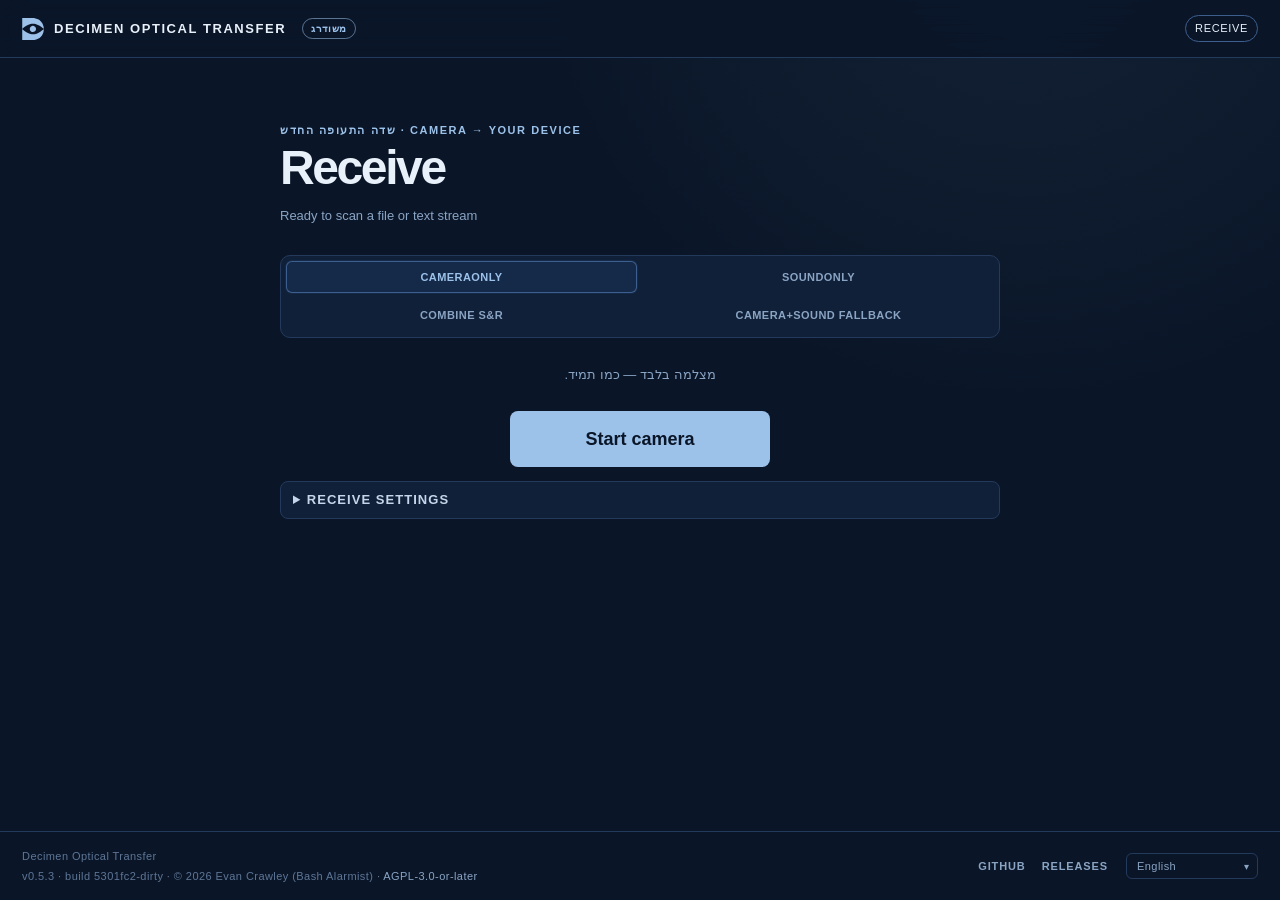
==== decimen-receiver.html @ 26b4abcd "Add Decimen Click standalone pages with sound transfer modes. Ship Send/Receive HTML for GitHub Page" ====
<!doctype html>
<!-- Decimen Optical Transfer v0.5.3 — https://decimen.app — (c) 2026 Evan Crawley (Bash Alarmist) — SPDX-License-Identifier: AGPL-3.0-or-later — portions MIT: (c) 2026 Steve Dakh; Emscripten (see NOTICE) — Source: https://github.com/bashalarmistalt/decimen-optical-transfer -->
<html lang="en">
  <head>
    <meta http-equiv="Content-Security-Policy" content="default-src &#39;none&#39;; style-src &#39;unsafe-inline&#39;; font-src &#39;none&#39;; base-uri &#39;none&#39;; form-action &#39;none&#39;; script-src &#39;unsafe-inline&#39; &#39;wasm-unsafe-eval&#39; blob:; worker-src blob:; connect-src data: blob:; img-src data: blob:; media-src blob: mediastream:">

    <meta charset="UTF-8" />
    <!-- No scale lock here; see the 16px note on the settings controls in style.css. -->
    <meta name="viewport" content="width=device-width, initial-scale=1.0, viewport-fit=cover" />
    <title data-i18n="receive.docTitle">Decimen Optical Transfer — receive</title>
    <meta name="theme-color" content="#0a1628" />
    <link rel="canonical" href="https://arieli88.github.io/BGN-QR/receive/" />
    
    
    <script type="module" crossorigin>(function(){const I=document.createElement("link").relList;if(I&&I.supports&&I.supports("modulepreload"))return;for(const Q of document.querySelectorAll('link[rel="modulepreload"]'))B(Q);new MutationObserver(Q=>{for(const C of Q)if(C.type==="childList")for(const i of C.addedNodes)i.tagName==="LINK"&&i.rel==="modulepreload"&&B(i)}).observe(document,{childList:!0,subtree:!0});function g(Q){const C={};return Q.integrity&&(C.integrity=Q.integrity),Q.referrerPolicy&&(C.referrerPolicy=Q.referrerPolicy),Q.crossOrigin==="use-credentials"?C.credentials="include":Q.crossOrigin==="anonymous"?C.credentials="omit":C.credentials="same-origin",C}function B(Q){if(Q.ep)return;Q.ep=!0;const C=g(Q);fetch(Q.href,C)}})();const aI={fileEmpty:"Choose a non-empty file.",fileOverLimit:A=>`Files are limited to ${A} in this browser build.`,fileNameTooLong:"The file name or media type is too long.",inflateOverflow:"The recovered file expands past its declared length.",containerTruncated:"The recovered file header is incomplete.",containerBadMagic:"The recovered file header is invalid.",containerBadCompression:"The recovered file uses unsupported compression.",containerLengthMismatch:"The recovered file length does not match its header.",gzipIncomplete:"The recovered gzip payload is incomplete.",gzipLengthMismatch:"The gzip payload length does not match its file header.",decompressedLengthMismatch:"The decompressed file length does not match its header.",streamChecksumMismatch:"The optical stream checksum did not match.",sha256Failed:"The recovered file failed SHA-256 verification.",snippetEmpty:"Paste or type some text before sending.",snippetOverLimit:A=>`Text snippets are limited to ${A}.`,snippetNotText:"This stream is not a text snippet.",snippetBadUtf8:"The recovered snippet is not valid UTF-8."};function wI(A,I,g){const B=A[I];return typeof B=="function"?B(g.limit??""):B}class K extends Error{constructor(I,g={}){super(wI(aI,I,g)),this.code=I,this.params=g,this.name="OpticalError"}}const MA=22,XI=209,zI=195,$I=new Map([[12,1],[13,2]]),qA=3,cI=15,HA=64*1024*1024,_I=`${HA/1024/1024} MB`,AA=49,bA=new Uint8Array([68,67,70,50]);new TextEncoder;const PA=new TextDecoder;async function Ag(A){const I=Uint8Array.from(A);return new Uint8Array(await crypto.subtle.digest("SHA-256",I))}async function Ig(A,I){const B=new Blob([A]).stream().pipeThrough(new DecompressionStream("gzip")).getReader(),Q=[];let C=0;for(;;){const{done:D,value:e}=await B.read();if(D)break;if(C+=e.length,C>I)throw await B.cancel(),new K("inflateOverflow");Q.push(e)}const i=new Uint8Array(C);let E=0;for(const D of Q)i.set(D,E),E+=D.length;return i}function gg(A){const g=(A.split(/[\\/]/).pop()??"").replace(/[\u0000-\u001f\u007f]/g,"").trim();return g===""||g==="."||g===".."?"transfer.bin":g}async function Bg(A){if(A.length<AA)throw new K("containerTruncated");for(let s=0;s<bA.length;s++)if(A[s]!==bA[s])throw new K("containerBadMagic");const I=new DataView(A.buffer,A.byteOffset,A.byteLength),g=I.getUint8(4);if(g>1)throw new K("containerBadCompression");const B=g===1?"gzip":"none",Q=I.getUint16(5,!0),C=I.getUint16(7,!0),i=I.getUint32(9,!0),E=I.getUint32(13,!0),D=AA+Q+C;if(i===0||i>HA||E===0||E>HA||D+E!==A.length)throw new K("containerLengthMismatch");const e=A.slice(D);if(B==="gzip"){if(e.length<18)throw new K("gzipIncomplete");if(new DataView(e.buffer,e.byteOffset+e.byteLength-4,4).getUint32(0,!0)!==i)throw new K("gzipLengthMismatch")}const a=B==="gzip"?await Ig(e,i):e;if(a.length!==i)throw new K("decompressedLengthMismatch");return{name:gg(PA.decode(A.subarray(AA,AA+Q))),type:PA.decode(A.subarray(AA+Q,D))||"application/octet-stream",sha256:A.slice(17,49),bytes:a,compression:B,transmittedSize:E}}async function Qg(A){return(await Ag(A.bytes)).every((g,B)=>g===A.sha256[B])}function tI(A){if(A.length<4||A[0]!==XI)return{kind:"foreign"};if(A[1]!==zI){const E=$I.get(A[1]);return E===void 0?{kind:"foreign"}:{kind:"older-sender",version:E}}const I=A[2];if(I===0)return{kind:"malformed"};if(I!==qA)return I>qA?{kind:"newer-sender",version:I}:{kind:"older-sender",version:I};const g=A[3]&cI&-1;if(g!==0)return{kind:"unsupported-flags",flags:g};if(A.length<=MA)return{kind:"malformed"};const B=new DataView(A.buffer,A.byteOffset,A.byteLength),Q=B.getUint16(10,!0),C=B.getUint16(12,!0),i=B.getUint32(14,!0);return Q===0||C===0||i===0?{kind:"malformed"}:A.length!==MA+C?{kind:"malformed"}:{kind:"ok"}}function Cg(A){if(tI(A).kind!=="ok")return null;const I=new DataView(A.buffer,A.byteOffset,A.byteLength);return{header:{sessionId:I.getUint16(4,!0),seq:I.getUint32(6,!0),k:I.getUint16(10,!0),blockLen:I.getUint16(12,!0),totalLen:I.getUint32(14,!0),payloadFnv:I.getUint32(18,!0),flags:I.getUint8(3)},block:A.subarray(MA)}}function Eg(A){const I=A.flags&cI;return`${A.sessionId}:${A.k}:${A.blockLen}:${A.totalLen}:${A.payloadFnv}:${I}`}function ig(A){let I=2166136261;for(let g=0;g<A.length;g++)I^=A[g],I=Math.imul(I,16777619);return I>>>0}function Dg(A){let I=A|0;return()=>{I=I+2654435769|0;let g=I^I>>>16;return g=Math.imul(g,569420461),g^=g>>>15,g=Math.imul(g,1935289751),g^=g>>>15,g>>>0}}function og(A,I){let g=Math.imul(A+1,2654435761)^I+2246822507|0;return g=Math.imul(g^g>>>13,3266489909),g^g>>>16|0}function eg(A){return 2*A}const TA=4,sg=24;function ag(A,I,g){const B=Dg(og(I,g)),Q=Math.min(A,TA+B()%(sg-TA+1)),C=new Set;for(;C.size<Q;)C.add(B()%A);return[...C]}function wg(A,I,g){const B=g%eg(A);return B<A?[B]:ag(A,I,g)}function vA(A,I){for(let g=0;g<A.length;g++)A[g]=(A[g]^I[g])>>>0}class FI{constructor(I,g,B,Q){this.k=I,this.blockLen=g,this.sessionId=B,this.totalLen=Q,this.words=Math.ceil(g/4),this.solved=new Array(I).fill(null)}words;solved;byBlock=new Map;seen=new Set;solvedCount=0;framesNew=0;framesDup=0;framesRedundant=0;get isComplete(){return this.solvedCount>=this.k}addFrame(I,g){if(this.seen.has(I)){this.framesDup++;return}if(this.seen.add(I),this.framesNew++,this.isComplete)return;const B=new Set(wg(this.k,this.sessionId,I)),Q=new Uint32Array(this.words);new Uint8Array(Q.buffer).set(g.subarray(0,this.blockLen));for(const i of[...B]){const E=this.solved[i];E&&(vA(Q,E),B.delete(i))}if(B.size===0){this.framesRedundant++;return}if(B.size===1){this.resolve(B.values().next().value,Q);return}const C={idx:B,words:Q};for(const i of B){let E=this.byBlock.get(i);E||(E=new Set,this.byBlock.set(i,E)),E.add(C)}}resolve(I,g){const B=[[I,g]];for(;B.length>0;){const[Q,C]=B.pop();if(this.solved[Q])continue;this.solved[Q]=C,this.solvedCount++;const i=this.byBlock.get(Q);if(i){this.byBlock.delete(Q);for(const E of i)if(vA(E.words,C),E.idx.delete(Q),E.idx.size===1){const D=E.idx.values().next().value;this.byBlock.get(D)?.delete(E),this.solved[D]||B.push([D,E.words])}}}}assemble(){if(!this.isComplete)return null;const I=new Uint8Array(this.totalLen);for(let g=0;g<this.k;g++){const B=g*this.blockLen,Q=Math.min(this.blockLen,this.totalLen-B);Q>0&&I.set(new Uint8Array(this.solved[g].buffer,0,Q),B)}return I}}const JA=4,cg=209,tg=195,Fg=0,yg=2,Ng=15,yI=16*1024*1024,rg=4096,Sg=512,m=32,IA=48;function DA(A){return`${A.hi.toString(16).padStart(8,"0")}${A.lo.toString(16).padStart(8,"0")}`}const kA=(()=>{const A=new Uint32Array(256);for(let I=0;I<256;I++){let g=I;for(let B=0;B<8;B++)g=g&1?3988292384^g>>>1:g>>>1;A[I]=g>>>0}return A})();function Ug(A,I=0,g=A.length){let B=4294967295;for(let Q=I;Q<g;Q++)B=kA[(B^A[Q])&255]^B>>>8;return(B^4294967295)>>>0}function Gg(A,I){const g=A.getUint32(I,!0);return A.getUint32(I+4,!0)*4294967296+g}function Rg(A){if(A.length<4)return{ok:!1,reason:"not_ours"};if(A[0]!==cg)return{ok:!1,reason:"not_ours"};if(A[1]===12||A[1]===13)return{ok:!1,reason:"legacy"};if(A[1]!==tg)return{ok:!1,reason:"not_ours"};const I=A[2];if(I!==JA)return I===3?{ok:!1,reason:"legacy"}:{ok:!1,reason:"unsupported_version"};const B=A[3]&Ng;try{return B===yg?ng(A):B===Fg?hg(A):{ok:!1,reason:"malformed"}}catch{return{ok:!1,reason:"malformed"}}}function hg(A){if(A.length<m)return{ok:!1,reason:"malformed"};const I=new DataView(A.buffer,A.byteOffset,A.byteLength),g=I.getUint16(22,!0),B=I.getUint32(24,!0),Q=I.getUint16(20,!0);if(g===0||g>rg)return{ok:!1,reason:"malformed"};if(B===0||B>yI)return{ok:!1,reason:"malformed"};if(Q===0||Q>65535)return{ok:!1,reason:"malformed"};if(A.length<m+g)return{ok:!1,reason:"malformed"};let C=4294967295;for(let D=0;D<m-4;D++)C=kA[(C^A[D])&255]^C>>>8;for(let D=m;D<m+g;D++)C=kA[(C^A[D])&255]^C>>>8;const i=(C^4294967295)>>>0,E=I.getUint32(28,!0);return i!==E?{ok:!1,reason:"crc"}:{ok:!0,frame:{kind:"data",version:JA,transferId:{hi:I.getUint32(4,!0),lo:I.getUint32(8,!0)},generationId:I.getUint32(12,!0),seq:I.getUint32(16,!0),k:Q,blockLen:g,generationLen:B,payload:A.slice(m,m+g)}}}function ng(A){if(A.length<IA+4)return{ok:!1,reason:"malformed"};const I=new DataView(A.buffer,A.byteOffset,A.byteLength),g=I.getUint16(44,!0);if(g>Sg)return{ok:!1,reason:"malformed"};if(A.length<IA+g+4)return{ok:!1,reason:"malformed"};const B=IA+g,Q=Ug(A,0,B),C=I.getUint32(B,!0);if(Q!==C)return{ok:!1,reason:"crc"};const i=I.getUint32(20,!0),E=I.getUint32(24,!0),D=Gg(I,12);if(i===0||i>yI)return{ok:!1,reason:"malformed"};if(E===0||E>1e6)return{ok:!1,reason:"malformed"};const e=A.subarray(IA,IA+g);return{ok:!0,frame:{kind:"beacon",version:JA,transferId:{hi:I.getUint32(4,!0),lo:I.getUint32(8,!0)},fileSize:D,generationSize:i,generationCount:E,fileIdentity:A.slice(28,44),fileName:new TextDecoder().decode(e)}}}function Mg(A,I,g){const B=g*I,Q=Math.min(I,Math.max(0,A-B));return{start:B,length:Q}}function Hg(A,I,g,B){return new FI(A,I,g>>>0,B)}function kg(A,I,g){let B=A^Math.imul(I,2654435761)^Math.imul(g+1,2246822507);return B=Math.imul(B^B>>>16,2146121005),B=Math.imul(B^B>>>15,2221713035),(B^B>>>16)>>>0}class cA{constructor(I,g){this.count=I;const B=Math.ceil(I/8);if(this.bits=g?new Uint8Array(g):new Uint8Array(B),this.bits.length<B){const Q=new Uint8Array(B);Q.set(this.bits),this.bits=Q}}bits;static fromBase64(I,g){const B=atob(g),Q=new Uint8Array(B.length);for(let C=0;C<B.length;C++)Q[C]=B.charCodeAt(C);return new cA(I,Q)}toBase64(){let I="";for(let g=0;g<this.bits.length;g++)I+=String.fromCharCode(this.bits[g]);return btoa(I)}toBytes(){return this.bits.slice()}isComplete(I){return I<0||I>=this.count?!1:(this.bits[I>>3]&1<<(I&7))!==0}markComplete(I){I<0||I>=this.count||(this.bits[I>>3]|=1<<(I&7))}completedCount(){let I=0;for(let g=0;g<this.count;g++)this.isComplete(g)&&I++;return I}progressRatio(){return this.count===0?1:this.completedCount()/this.count}firstIncomplete(){for(let I=0;I<this.count;I++)if(!this.isComplete(I))return I;return null}}async function Yg(){return(await(await navigator.storage.getDirectory()).getDirectoryHandle("decimen",{create:!0})).getDirectoryHandle("transfers",{create:!0})}async function _(A,I=!0){return(await Yg()).getDirectoryHandle(A,{create:I})}function Kg(){return typeof navigator<"u"&&!!navigator.storage?.getDirectory}async function Lg(A,I){const g=await _(A,!0),B=await g.getFileHandle("data",{create:!0});if((await B.getFile()).size<I&&I>0){const C=await B.createWritable({keepExistingData:!0});I>1?(await C.seek(I-1),await C.write(new Uint8Array([0]))):await C.write(new Uint8Array([0])),await C.close()}await g.getFileHandle("bitmap",{create:!0}),await g.getFileHandle("manifest.json",{create:!0})}async function dg(A,I,g){const C=await(await(await _(A,!0)).getFileHandle("data",{create:!0})).createWritable({keepExistingData:!0});await C.seek(I),await C.write(g),await C.close()}async function Jg(A,I,g){const i=(await(await(await _(A,!1)).getFileHandle("data")).getFile()).slice(I,I+g);return new Uint8Array(await i.arrayBuffer())}async function ug(A,I){const Q=await(await(await _(A,!0)).getFileHandle("bitmap",{create:!0})).createWritable();await Q.write(I),await Q.close()}async function lg(A,I){const Q=await(await(await _(A,!0)).getFileHandle("manifest.json",{create:!0})).createWritable();await Q.write(I),await Q.close()}async function pg(A,I,g,B){const Q=B?.ask!==!1,E=await(await(await _(A,!1)).getFileHandle("data")).getFile();if(Q&&typeof showSaveFilePicker=="function")try{const F=await(await showSaveFilePicker({suggestedName:I})).createWritable(),c=E.stream().getReader();for(;;){const{done:n,value:w}=await c.read();if(n)break;await F.write(w)}return await F.close(),"fsa"}catch(s){if(s instanceof DOMException&&s.name==="AbortError")return"abort"}const D=8*1024*1024;if(g<=D*4){const s=URL.createObjectURL(E.slice(0,g)),F=document.createElement("a");return F.href=s,F.download=I,F.click(),URL.revokeObjectURL(s),"download"}if(g>512*1024*1024)throw new Error("browser_export_too_large");const e=URL.createObjectURL(E.slice(0,g)),a=document.createElement("a");return a.href=e,a.download=I,a.click(),URL.revokeObjectURL(e),"download"}const Og="decimen-v2",mg=1,v="transfers",ZA="settings";function NI(){return new Promise((A,I)=>{const g=indexedDB.open(Og,mg);g.onupgradeneeded=()=>{const B=g.result;B.objectStoreNames.contains(v)||B.createObjectStore(v,{keyPath:"transferId"}),B.objectStoreNames.contains(ZA)||B.createObjectStore(ZA,{keyPath:"key"})},g.onsuccess=()=>A(g.result),g.onerror=()=>I(g.error??new Error("idb open failed"))})}function rI(A){return new Promise((I,g)=>{A.oncomplete=()=>I(),A.onerror=()=>g(A.error??new Error("idb tx failed")),A.onabort=()=>g(A.error??new Error("idb tx aborted"))})}async function fg(A){const I=await NI(),g=I.transaction(v,"readwrite");g.objectStore(v).put(A),await rI(g),I.close()}async function xg(A){const I=await NI(),g=I.transaction(v,"readonly"),B=g.objectStore(v).get(A),Q=await new Promise((C,i)=>{B.onsuccess=()=>C(B.result),B.onerror=()=>i(B.error)});return await rI(g),I.close(),Q}function jg(A){const I=new Date().toISOString();return{version:2,protocol:"DECIMEN-OT/2",bytesVerified:A.bytesVerified??0,createdAt:I,updatedAt:I,...A}}function UA(A,I){return{...A,...I,updatedAt:new Date().toISOString()}}const oA={TRANSFERRING:"TRANSFERRING",COMPLETED:"COMPLETED"};function GA(A){return[...A].map(I=>I.toString(16).padStart(2,"0")).join("")}function qg(){const A=new Uint32Array([1116352408,1899447441,3049323471,3921009573,961987163,1508970993,2453635748,2870763221,3624381080,310598401,607225278,1426881987,1925078388,2162078206,2614888103,3248222580,3835390401,4022224774,264347078,604807628,770255983,1249150122,1555081692,1996064986,2554220882,2821834349,2952996808,3210313671,3336571891,3584528711,113926993,338241895,666307205,773529912,1294757372,1396182291,1695183700,1986661051,2177026350,2456956037,2730485921,2820302411,3259730800,3345764771,3516065817,3600352804,4094571909,275423344,430227734,506948616,659060556,883997877,958139571,1322822218,1537002063,1747873779,1955562222,2024104815,2227730452,2361852424,2428436474,2756734187,3204031479,3329325298]);let I=1779033703,g=3144134277,B=1013904242,Q=2773480762,C=1359893119,i=2600822924,E=528734635,D=1541459225;const e=new Uint32Array(64),a=new Uint8Array(64);let s=0,F=0;const c=(w,y)=>w>>>y|w<<32-y;function n(){for(let R=0;R<16;R++){const p=R*4;e[R]=(a[p]<<24|a[p+1]<<16|a[p+2]<<8|a[p+3])>>>0}for(let R=16;R<64;R++){const p=c(e[R-15],7)^c(e[R-15],18)^e[R-15]>>>3,SA=c(e[R-2],17)^c(e[R-2],19)^e[R-2]>>>10;e[R]=e[R-16]+p+e[R-7]+SA>>>0}let w=I,y=g,N=B,G=Q,r=C,L=i,Y=E,rA=D;for(let R=0;R<64;R++){const p=c(r,6)^c(r,11)^c(r,25),SA=r&L^~r&Y,jA=rA+p+SA+A[R]+e[R]>>>0,ZI=c(w,2)^c(w,13)^c(w,22),WI=w&y^w&N^y&N,VI=ZI+WI>>>0;rA=Y,Y=L,L=r,r=G+jA>>>0,G=N,N=y,y=w,w=jA+VI>>>0}I=I+w>>>0,g=g+y>>>0,B=B+N>>>0,Q=Q+G>>>0,C=C+r>>>0,i=i+L>>>0,E=E+Y>>>0,D=D+rA>>>0,s=0}return{update(w){F+=w.length;let y=0;for(;y<w.length;){const N=Math.min(64-s,w.length-y);a.set(w.subarray(y,y+N),s),s+=N,y+=N,s===64&&n()}},digest(){const w=Math.floor(F/536870912),y=F<<3>>>0;if(a[s++]=128,s>56){for(;s<64;)a[s++]=0;n()}for(;s<56;)a[s++]=0;a[56]=w>>>24&255,a[57]=w>>>16&255,a[58]=w>>>8&255,a[59]=w&255,a[60]=y>>>24&255,a[61]=y>>>16&255,a[62]=y>>>8&255,a[63]=y&255,n();const N=new Uint8Array(32),G=[I,g,B,Q,C,i,E,D];for(let r=0;r<8;r++)N[r*4]=G[r]>>>24&255,N[r*4+1]=G[r]>>>16&255,N[r*4+2]=G[r]>>>8&255,N[r*4+3]=G[r]&255;return N}}}function SI(A){return A<=1?1:1.02}function UI(A,I,g,B=0){const Q=Math.max(1,A),C=Math.max(Q+1,Math.ceil(Q*SI(Q))),i=C-Q;let E;if(I<Q)E=.86*(I/Q);else if(I<=C)E=.86+.1*((I-Q)/i);else{const y=(I-C)/i;E=.96+.03*(1-Math.exp(-y))}if(B>0){const y=.12*Q;E=Math.min(E,.86*Math.min(1,(B+y)/Q))}const D=.99*Math.min(1,B/Q),e=Math.min(.99,Math.max(E,D)),a=I<Q?"collecting":"decoding",s=g>0?I/g:0,F=I-C,c=Math.max(i,Math.ceil(Q/10)),n=F<0?C:C+c*(Math.floor(F/c)+1),w=I>=3&&g>=1&&s>0?(n-I)/s:void 0;return{fraction:e,expectedFrames:C,etaSeconds:w,phase:a}}class bg{constructor(I,g,B){this.onProgress=I,this.onComplete=g,this.onError=B}transferId=null;manifest=null;bitmap=null;decoder=null;activeGen=null;expectedK=0;expectedBlockLen=0;expectedGenLen=0;lastPersist=0;pendingData=[];preBeaconFrames=0;async accept(I){const g=Rg(I);return g.ok?g.frame.kind==="beacon"?(await this.onBeacon(g.frame),!0):(await this.onData(g.frame),!0):g.reason==="legacy"||g.reason==="not_ours"?!1:(g.reason==="unsupported_version"&&this.onError("Unsupported protocol version"),!0)}getManifest(){return this.manifest}async onBeacon(I){const g=DA(I.transferId);if(this.transferId&&DA(this.transferId)===g){this.emit();return}if(!Kg()){this.onError("This browser cannot store large transfers (OPFS required). Use Chrome or Edge.");return}const B=await xg(g);if(B){const Q=JSON.parse(B.manifestJson);if(Q.fileIdentityHex!==GA(I.fileIdentity)||Q.fileSize!==I.fileSize){this.onError("Transfer ID conflict with a different file.");return}this.transferId=I.transferId,this.manifest=UA(Q,{status:oA.TRANSFERRING}),this.bitmap=cA.fromBase64(Q.generationCount,B.bitmapBase64),this.emit(),await this.replayPending(g);return}this.transferId=I.transferId,this.bitmap=new cA(I.generationCount),this.manifest=jg({transferId:g,fileName:I.fileName||"received.bin",fileSize:I.fileSize,generationSize:I.generationSize,generationCount:I.generationCount,fileIdentityHex:GA(I.fileIdentity),status:oA.TRANSFERRING,role:"receive"}),await Lg(g,I.fileSize),await this.persist(!0),this.emit(),await this.replayPending(g)}async replayPending(I){const g=this.pendingData.splice(0);for(const B of g)DA(B.transferId)===I&&await this.onData(B)}async onData(I){if(!this.transferId||!this.bitmap||!this.manifest){this.pendingData.length<128&&this.pendingData.push(I),this.preBeaconFrames++,this.onProgress({fileName:"…",fileSize:0,percent:0,bytesVerified:0,completedGenerations:0,generationCount:0,genFrames:this.preBeaconFrames,genSolved:0,genK:0,activeGeneration:null,waitingForHeader:!0});return}if(DA(I.transferId)!==this.manifest.transferId||this.bitmap.isComplete(I.generationId))return;const g=kg(I.transferId.hi,I.transferId.lo,I.generationId);if(this.activeGen!==I.generationId||!this.decoder)this.decoder=Hg(I.k,I.blockLen,g,I.generationLen),this.activeGen=I.generationId,this.expectedK=I.k,this.expectedBlockLen=I.blockLen,this.expectedGenLen=I.generationLen;else if(I.k!==this.expectedK||I.blockLen!==this.expectedBlockLen||I.generationLen!==this.expectedGenLen)return;if(this.decoder.addFrame(I.seq,I.payload),this.decoder.isComplete){const B=this.decoder.assemble();if(this.decoder=null,!B)return;const{start:Q}=Mg(this.manifest.fileSize,this.manifest.generationSize,I.generationId);await dg(this.manifest.transferId,Q,B),this.bitmap.markComplete(I.generationId),this.activeGen=null,this.expectedK=0,await this.persist(!0),this.emit(),this.bitmap.firstIncomplete()===null&&await this.finalize()}else this.emit(),await this.persist(!1)}emit(){if(!this.manifest||!this.bitmap)return;const I=this.bitmap.completedCount(),g=Math.max(1,this.manifest.generationCount);let B=0,Q=0,C=0,i=0;if(this.decoder&&this.expectedK>0){const a=Math.max(0,this.decoder.framesNew-this.decoder.framesRedundant);B=UI(this.expectedK,a,0,this.decoder.solvedCount).fraction,Q=this.decoder.framesNew,C=this.decoder.solvedCount,i=this.expectedK}const E=Math.min(99.9,(I+B)/g*100),D=i>0?Math.floor(C/i*this.expectedGenLen):0,e=Math.min(this.manifest.fileSize,I===g?this.manifest.fileSize:I*this.manifest.generationSize+D);this.onProgress({fileName:this.manifest.fileName,fileSize:this.manifest.fileSize,percent:E,bytesVerified:e,completedGenerations:I,generationCount:g,genFrames:Q,genSolved:C,genK:i,activeGeneration:this.activeGen,waitingForHeader:!1})}async persist(I){if(!this.manifest||!this.bitmap)return;const g=performance.now();if(!I&&g-this.lastPersist<500)return;this.lastPersist=g;const B=this.bitmap.completedCount(),Q=B===this.manifest.generationCount?this.manifest.fileSize:Math.min(this.manifest.fileSize,B*this.manifest.generationSize);this.manifest=UA(this.manifest,{status:oA.TRANSFERRING,bytesVerified:Q});const C=JSON.stringify(this.manifest);await lg(this.manifest.transferId,C),await ug(this.manifest.transferId,this.bitmap.toBytes()),await fg({transferId:this.manifest.transferId,manifestJson:C,bitmapBase64:this.bitmap.toBase64()})}async finalize(){if(!this.manifest||!this.bitmap)return;const I=qg(),g=1024*1024;for(let B=0;B<this.manifest.fileSize;B+=g){const Q=Math.min(g,this.manifest.fileSize-B);I.update(await Jg(this.manifest.transferId,B,Q))}this.manifest=UA(this.manifest,{sha256Hex:GA(I.digest()),status:oA.COMPLETED,bytesVerified:this.manifest.fileSize}),await this.persist(!0),this.onComplete(this.manifest)}}async function Pg(A,I){await pg(A.transferId,A.fileName,A.fileSize,I)}const tA="en",GI=[{code:"en",lang:"en",nativeName:"English",dir:"ltr",reviewed:!0},{code:"es",lang:"es",nativeName:"Español",dir:"ltr",reviewed:!1},{code:"pt-br",lang:"pt-BR",nativeName:"Português (Brasil)",dir:"ltr",reviewed:!1},{code:"fr",lang:"fr",nativeName:"Français",dir:"ltr",reviewed:!1},{code:"de",lang:"de",nativeName:"Deutsch",dir:"ltr",reviewed:!1},{code:"it",lang:"it",nativeName:"Italiano",dir:"ltr",reviewed:!1},{code:"ru",lang:"ru",nativeName:"Русский",dir:"ltr",reviewed:!1},{code:"hi",lang:"hi",nativeName:"हिन्दी",dir:"ltr",reviewed:!1},{code:"zh-hans",lang:"zh-Hans",nativeName:"简体中文",dir:"ltr",reviewed:!1},{code:"ja",lang:"ja",nativeName:"日本語",dir:"ltr",reviewed:!1},{code:"ko",lang:"ko",nativeName:"한국어",dir:"ltr",reviewed:!1},{code:"ar",lang:"ar",nativeName:"العربية",dir:"rtl",reviewed:!1}];function h(A){return GI.find(I=>I.code===A)}const WA={zh:"zh-hans","zh-cn":"zh-hans","zh-sg":"zh-hans",pt:"pt-br"};function RI(A){for(const I of A){const g=I.toLowerCase(),B=h(g)??h(WA[g]??"");if(B)return B;const Q=g.split("-")[0],C=h(Q)??h(WA[Q]??"");if(C)return C}}const Tg="application/vnd.decimen.snippet",vg=4*1024*1024,Zg=`${vg/1024/1024} MB`;new TextEncoder;const Wg=new TextDecoder("utf-8",{fatal:!0});function hI(A){return A.type===Tg}function Vg(A){if(!hI(A))throw new K("snippetNotText");try{return Wg.decode(A.bytes)}catch{throw new K("snippetBadUtf8")}}const Xg={meta:h("en"),chrome:{navAriaLabel:"Mode",navSend:"Send",navReceive:"Receive",modeBadgeSend:"Send",modeBadgeReceive:"Receive",footerLinksAriaLabel:"Project links",footerSupport:"♥ support"},home:{title:"Decimen Optical Transfer — transfer files with light",metaDescription:"Send a file or text between two devices with nothing but a screen and a camera. Fountain-coded animated QR codes, no network path in between.",ogDescription:"Fountain-coded animated QR codes, screen to camera. No account, no pairing, no network path between the two devices. %TOP_SPEED% sustained, benchmarked with receipts.",ogImageAlt:"A phone mid-transfer, reading an animated QR code stream off another screen.",heroTitleHtml:"Transfer files<br />with light.",heroCopy:"Send a file or a block of text from one screen to another device's camera. No account, pairing, cloud storage, or network path between devices.",chooseSideAriaLabel:"Choose a side",cardSendKicker:"This screen transmits",cardSendTitle:"Send a file or text",cardSendBody:"Any file up to %MAX_FILE_LABEL%, or a pasted text snippet up to %MAX_SNIPPET_LABEL%. Compressed when it helps, restored with its original name.",cardSendAction:"Send",cardReceiveKicker:"This camera receives",cardReceiveTitle:"Point and receive",cardReceiveBody:"Point your camera at the sender's screen to receive the file.",cardReceiveAction:"Receive",shareSite:"Share Decimen",supportTitle:"Free, open source, no ads",supportBodyHtml:'If Decimen made your day easier, you can <a href="https://buymeacoffee.com/bashalarmist" target="_blank" rel="noopener noreferrer">buy me a coffee</a>.',shareDialogTitle:"Share this app",shareDialogHint:"Scan this with another device's camera, or send it the link.",siteLinkAriaLabel:"Site link",privacyNote:"A network path is not required between the devices. The bytes travel as light. Files are not encrypted, so anything on the sending screen is readable by any camera pointed at it."},send:{docTitle:"Decimen Optical Transfer — send",eyebrow:"Screen → camera",introCopy:"Nothing leaves your device until you scan with a receiver.",modeAriaLabel:"What to send",modeFile:"File",modeSnippet:"Text snippet",titleFile:"Send a file",titleSnippet:"Send text",selectFile:"Select File",stopTransfer:"Stop transfer",anyFileUpTo:"Any file · classic ≤%MAX_FILE_LABEL%, larger files auto-upgrade",selectedFile:A=>`Selected file: ${A}`,demoPayload:"Demo payload",benchmarkPayload:"Benchmark payload",demo512:"512 KB image",demo2mb:"2 MB image",demoBenchmark:"1 MB benchmark",navDemo:"Demo",navBenchmark:"Benchmark",snippetLabel:"Text to send",snippetLabelWithMax:"Text to send · up to %MAX_SNIPPET_LABEL%",snippetPlaceholder:"Paste or type anything — a URL, a config, a wall of text…",startTextStream:"Start text stream",settingsSummary:"Transfer settings",settingTxFps:"tx fps",settingBytesPerFrame:"bytes / frame",settingEcc:"error correction",settingLayout:"layout",layout1:"1 code",layout2:"2 codes (1×2)",layout4:"4 codes (2×2)",layout6:"6 codes (2×3)",settingDisplaySize:"display size",specTxRate:"tx rate",specFramePayload:"frame payload",specQr:"qr",specSending:"sending",specCompression:"compression",specFountainBlocks:"fountain blocks",statusChooseFile:"Choose a file to begin",statusPasteText:"Paste or type some text to begin",statusChooseDemo:"Choose a demo payload to begin",statusBenchmark:"Send the benchmark payload to begin",footerHint:"Open Receive on the other device. Turn up this screen's brightness.",footerHintStandalone:"Open the standalone receiver on the other device. Turn up this screen's brightness.",shareDialogTitle:"Share the receiver",shareDialogHint:"Scan this with the other device's camera, or send it the link.",receiverLinkAriaLabel:"Receiver link",shareTitleData:"Decimen Optical Transfer — receiver",loadingDemo:A=>`loading ${A}…`,demoLoadFailed:(A,I)=>`could not load ${A} (${I})`,preparingFile:A=>`preparing ${A}…`,preparingSnippet:"preparing text snippet…",fileEmpty:A=>`${A} is empty — there is nothing to send.`,fileOverLimit:(A,I,g)=>`${A} is ${I}, over the ${g} limit.`,capacityError:(A,I,g,B,Q)=>`${A} needs ${I} blocks at ${g} bytes per frame, and a frame can only number ${B} of them. Raise bytes / frame to ${Q} or more.`,streaming:A=>`Streaming ${A} — `,shareReceiverLink:"Share receiver link",stallWarning:A=>`Stream froze for ${A} s — this window was hidden or in the background. Keep it visible and focused; the receiver loses lock when it pauses.`,fpsValue:(A,I)=>I>1?`${A} fps × ${I} codes`:`${A} fps`,frameBytesValue:(A,I)=>I>1?`${A} bytes × ${I}`:`${A} bytes`,gzipTo:A=>`gzip → ${A}`,compressionNone:"none",exportSummary:"Export animation",exportIntro:"Save this stream as a looping animation file. Embed it in a video or a page — any camera pointed at the playing loop can receive the file.",exportFormat:"format",exportFormatZip:"PNG sequence (ZIP)",exportFps:"frame rate",exportScale:"module scale",exportCycles:"cycles",exportStart:"Export",exportCancel:"Cancel",exportEstimate:(A,I,g)=>`${A} frames · ~${I} · ${g} loop`,exportProgress:A=>`rendering… ${A}%`,exportFailed:A=>`export failed: ${A}`,exportZipLimit:(A,I)=>`${A} frames is over the ZIP limit of ${I}. Cut it with fewer cycles, a wider layout, or more bytes / frame.`},receive:{docTitle:"Decimen Optical Transfer — receive",eyebrow:"Camera → your device",title:"Receive",statusReady:"Ready to scan a file or text stream",startCamera:"Start camera",starting:"Starting…",noSignalQuestion:"Nothing happening?",progressZero:"0% · 0 frames",estimatingTime:"Estimating time…",progressAriaLabel:"Transfer recovery progress",tipsTitle:"Troubleshooting tips",tipDropFrameBytes:A=>`On the sender, open Transfer settings and drop bytes / frame to ${A}.`,tipDropTxFps:A=>`Still nothing? Drop the sender's tx fps to ${A} as well.`,tipFillView:"Fill this camera's view with the code, and prop the phone against something — autofocus hunting from hand tremor is the usual culprit.",tipBrightness:"Turn the sending screen's brightness all the way up.",diagnosticsSummary:"Live diagnostics",metricCaptureFps:"capture fps",metricDecodeFps:"decode fps",metricGoodput:"goodput",metricElapsed:"elapsed",metricFrames:"frames new/dup",metricBlocks:"blocks K",metricBlockLen:"block len",metricTransfer:"transfer",settingsSummary:"Receive settings",settingCamera:"camera",cameraAuto:"auto",cameraN:A=>`camera ${A}`,settingCaptureWidth:"capture width",settingCaptureFps:"capture fps",settingDecodeWorkers:"decode workers",autoShowLabel:"Ask where to save (else Downloads)",settingsApplied:"Applied when the camera starts.",errSecureContext:"camera needs a secure context — this page must be served over https to use the camera from another device. `npm run dev` already is.",errPermissionDenied:"camera permission denied — allow it, then tap Start camera again.",errCameraGone:"that camera is no longer available — set camera back to auto and tap Start camera.",errCamera:A=>`camera: ${A}`,errRestartFailed:"camera: could not restart after the switch — tap Start camera.",errLiveChangeRefused:"this camera refused a live change — restart to apply",cameraRefusedKeptPrevious:"that camera refused to start — kept the previous one",cameraSearching:A=>`camera ${A} — searching for a stream…`,cameraActual:(A,I,g,B)=>`camera ${A} @ ${I} fps${g===null?"":` (asked ${g})`} · ${B} decode worker${B===1?"":"s"} · changes apply live`,progressBlocks:(A,I,g)=>`${A}% · ${I}/${g} blocks`,framesDecoding:A=>`${A} frames · decoding`,aboutEta:(A,I)=>`About ${A} · ${I} frames`,etaTotal:A=>`${A} total`,transferFailedShort:"Transfer failed",transferFailedDetail:"Nothing usable came out of that stream. Restart the sender, then scan it again — a partial transfer costs nothing but the time.",tryAgain:"Try again",transferSummary:"Transfer summary",transferComplete:"Transfer Complete!",recoveredFile:"100% · file recovered",recoveredText:"100% · text recovered",textReceived:"Text received",textLabel:"text",fileStats:(A,I,g)=>`${A} in ${I} · ${g}`,gzipDecompressed:"gzip decompressed",shaVerified:"SHA-256 verified ✓",saveFile:A=>`Save ${A}`,receiveAnother:"Receive another file",showText:"Show text",mediaImage:"image",mediaVideo:"video",mediaAudio:"audio",showMedia:A=>`Show ${A}`,clearCache:"Clear Decimen cache",cacheCleared:"Cache cleared",clearCacheFailed:"Clear failed — try again",receivedPreviewAlt:A=>`Received file preview: ${A}`,receivedFileAriaLabel:A=>`Received file: ${A}`,supportAfter:"♥ Enjoyed this? Buy me a coffee"},common:{copy:"Copy",copied:"Copied",copyFailed:"Copy failed",close:"Close",share:"Share…",dismiss:"Dismiss",help:"Help",gotIt:"Got it"},errors:aI,verdicts:{olderSender:A=>`That screen is sending an older Decimen format (v${A}). Update the sending device.`,newerSender:A=>`That screen is sending a newer Decimen format (v${A}). Update this app to receive it.`,unsupportedFlags:"That stream uses a Decimen feature this version cannot read. Update this app to receive it."},units:{bytes:"B",kilobytes:"KB",megabytes:"MB",kbPerSecond:A=>`${A} KB/s`,secondsValue:A=>`${A} s`,durHours:A=>`${A}h`,durMinutes:A=>`${A}m`,durSeconds:A=>`${A}s`},i18n:{languageSelectLabel:"Language",unreviewedNote:"This translation is machine-drafted and has not yet been reviewed by a native speaker.",unreviewedLinkText:"Report a translation issue",switchOffer:"Decimen is available in English.",switchAction:"View in English"}},zg=Object.freeze(Object.defineProperty({__proto__:null,messages:Xg},Symbol.toStringTag,{value:"Module"})),$g={meta:h("es"),chrome:{navAriaLabel:"Modo",navSend:"Enviar",navReceive:"Recibir",modeBadgeSend:"Enviar",modeBadgeReceive:"Recibir",footerLinksAriaLabel:"Enlaces del proyecto",footerSupport:"♥ apoyar"},home:{title:"Decimen Optical Transfer — transferir archivos con luz",metaDescription:"Envíe un archivo o texto entre dos dispositivos con nada más que una pantalla y una cámara. Códigos QR animados con codificación fountain, sin ruta de red de por medio.",ogDescription:"Códigos QR animados con codificación fountain, de pantalla a cámara. Sin cuenta, sin emparejamiento, sin ruta de red entre los dos dispositivos. %TOP_SPEED% sostenidos, medidos con pruebas verificables.",ogImageAlt:"Un teléfono en plena transferencia, leyendo una secuencia animada de códigos QR desde otra pantalla.",heroTitleHtml:"Transfiera archivos<br />con luz.",heroCopy:"Envíe un archivo o un bloque de texto desde una pantalla a la cámara de otro dispositivo. Sin cuenta, sin emparejamiento, sin nube y sin ruta de red entre los dispositivos.",chooseSideAriaLabel:"Elija un lado",cardSendKicker:"Esta pantalla transmite",cardSendTitle:"Enviar un archivo o texto",cardSendBody:"Cualquier archivo de hasta %MAX_FILE_LABEL%, o un fragmento de texto pegado de hasta %MAX_SNIPPET_LABEL%. Se comprime cuando conviene y se restaura con su nombre original.",cardSendAction:"Enviar",cardReceiveKicker:"Esta cámara recibe",cardReceiveTitle:"Apuntar y recibir",cardReceiveBody:"Apunte la cámara a la pantalla del emisor para recibir el archivo.",cardReceiveAction:"Recibir",shareSite:"Compartir Decimen",supportTitle:"Gratis, de código abierto, sin anuncios",supportBodyHtml:'Si Decimen le facilitó el día, puede <a href="https://buymeacoffee.com/bashalarmist" target="_blank" rel="noopener noreferrer">invitarme un café</a>.',shareDialogTitle:"Compartir esta aplicación",shareDialogHint:"Escanee esto con la cámara de otro dispositivo, o envíele el enlace.",siteLinkAriaLabel:"Enlace del sitio",privacyNote:"No se requiere una ruta de red entre los dispositivos. Los bytes viajan como luz. Los archivos no van cifrados, así que cualquier cámara apuntada a la pantalla emisora puede leer lo que muestra."},send:{docTitle:"Decimen Optical Transfer — enviar",eyebrow:"Pantalla → cámara",introCopy:"Nada sale de este dispositivo hasta que lo escanee con un receptor.",modeAriaLabel:"Qué enviar",modeFile:"Archivo",modeSnippet:"Fragmento de texto",titleFile:"Enviar un archivo",titleSnippet:"Enviar texto",selectFile:"Seleccionar archivo",stopTransfer:"Detener transferencia",anyFileUpTo:"Any file · classic ≤%MAX_FILE_LABEL%, larger files auto-upgrade",selectedFile:A=>`Archivo seleccionado: ${A}`,demoPayload:"Carga de demostración",benchmarkPayload:"Carga de benchmark",demo512:"Imagen de 512 KB",demo2mb:"Imagen de 2 MB",demoBenchmark:"Benchmark de 1 MB",navDemo:"Demo",navBenchmark:"Benchmark",snippetLabel:"Texto a enviar",snippetLabelWithMax:"Texto a enviar · hasta %MAX_SNIPPET_LABEL%",snippetPlaceholder:"Pegue o escriba cualquier cosa — una URL, una configuración, un muro de texto…",startTextStream:"Iniciar transmisión de texto",settingsSummary:"Ajustes de transferencia",settingTxFps:"fps de tx",settingBytesPerFrame:"bytes / fotograma",settingEcc:"corrección de errores",settingLayout:"disposición",layout1:"1 código",layout2:"2 códigos (1×2)",layout4:"4 códigos (2×2)",layout6:"6 códigos (2×3)",settingDisplaySize:"tamaño en pantalla",specTxRate:"tasa de tx",specFramePayload:"carga por fotograma",specQr:"qr",specSending:"enviando",specCompression:"compresión",specFountainBlocks:"bloques fountain",statusChooseFile:"Elija un archivo para comenzar",statusPasteText:"Pegue o escriba texto para comenzar",statusChooseDemo:"Elija una carga de demostración para comenzar",statusBenchmark:"Envíe la carga de benchmark para comenzar",footerHint:"Abra Recibir en el otro dispositivo. Suba el brillo de esta pantalla.",footerHintStandalone:"Abra el receptor independiente en el otro dispositivo. Suba el brillo de esta pantalla.",shareDialogTitle:"Compartir el receptor",shareDialogHint:"Escanee esto con la cámara del otro dispositivo, o envíele el enlace.",receiverLinkAriaLabel:"Enlace del receptor",shareTitleData:"Decimen Optical Transfer — receptor",loadingDemo:A=>`cargando ${A}…`,demoLoadFailed:(A,I)=>`no se pudo cargar ${A} (${I})`,preparingFile:A=>`preparando ${A}…`,preparingSnippet:"preparando el fragmento de texto…",fileEmpty:A=>`${A} está vacío — no hay nada que enviar.`,fileOverLimit:(A,I,g)=>`${A} ocupa ${I}, por encima del límite de ${g}.`,capacityError:(A,I,g,B,Q)=>`${A} necesita ${I} bloques a ${g} bytes por fotograma, y un fotograma solo puede numerar ${B} de ellos. Suba bytes / fotograma a ${Q} o más.`,streaming:A=>`Transmitiendo ${A} — `,shareReceiverLink:"Compartir enlace del receptor",stallWarning:A=>`La transmisión se congeló durante ${A} s — esta ventana estuvo oculta o en segundo plano. Manténgala visible y en primer plano; el receptor pierde la sincronización cuando se pausa la transmisión.`,fpsValue:(A,I)=>I>1?`${A} fps × ${I} códigos`:`${A} fps`,frameBytesValue:(A,I)=>I>1?`${A} bytes × ${I}`:`${A} bytes`,gzipTo:A=>`gzip → ${A}`,compressionNone:"ninguna",exportSummary:"Exportar animación",exportIntro:"Guarda esta transmisión como un archivo de animación en bucle. Insértalo en un vídeo o en una página: cualquier cámara que apunte al bucle en reproducción puede recibir el archivo.",exportFormat:"formato",exportFormatZip:"Secuencia PNG (ZIP)",exportFps:"velocidad de fotogramas",exportScale:"escala de módulos",exportCycles:"ciclos",exportStart:"Exportar",exportCancel:"Cancelar",exportEstimate:(A,I,g)=>`${A} fotogramas · ~${I} · bucle de ${g}`,exportProgress:A=>`generando… ${A}%`,exportFailed:A=>`error al exportar: ${A}`,exportZipLimit:(A,I)=>`${A} fotogramas superan el límite ZIP de ${I}. Redúcelo con menos ciclos, una disposición más amplia o más bytes / fotograma.`},receive:{docTitle:"Decimen Optical Transfer — recibir",eyebrow:"Cámara → su dispositivo",title:"Recibir",statusReady:"Listo para escanear una transmisión de archivo o de texto",startCamera:"Iniciar cámara",starting:"Iniciando…",noSignalQuestion:"¿No pasa nada?",progressZero:"0% · 0 fotogramas",estimatingTime:"Estimando el tiempo…",progressAriaLabel:"Progreso de recuperación de la transferencia",tipsTitle:"Consejos para solucionar problemas",tipDropFrameBytes:A=>`En el emisor, abra Ajustes de transferencia y baje bytes / fotograma a ${A}.`,tipDropTxFps:A=>`¿Sigue sin funcionar? Baje también los fps de tx del emisor a ${A}.`,tipFillView:"Llene la vista de esta cámara con el código y apoye el teléfono contra algo — el enfoque automático oscilando por el temblor de la mano es el culpable habitual.",tipBrightness:"Suba al máximo el brillo de la pantalla emisora.",diagnosticsSummary:"Diagnóstico en vivo",metricCaptureFps:"fps de captura",metricDecodeFps:"fps de decodificación",metricGoodput:"goodput",metricElapsed:"transcurrido",metricFrames:"fotogramas nuevos/dup",metricBlocks:"bloques K",metricBlockLen:"long. de bloque",metricTransfer:"transferencia",settingsSummary:"Ajustes de recepción",settingCamera:"cámara",cameraAuto:"auto",cameraN:A=>`cámara ${A}`,settingCaptureWidth:"ancho de captura",settingCaptureFps:"fps de captura",settingDecodeWorkers:"workers de decodificación",autoShowLabel:"Ask where to save (else Downloads)",settingsApplied:"Se aplican al iniciar la cámara.",errSecureContext:"la cámara necesita un contexto seguro — esta página debe servirse por https para usar la cámara desde otro dispositivo. `npm run dev` ya lo hace.",errPermissionDenied:"permiso de cámara denegado — concédalo y vuelva a tocar Iniciar cámara.",errCameraGone:"esa cámara ya no está disponible — vuelva a poner cámara en auto y toque Iniciar cámara.",errCamera:A=>`cámara: ${A}`,errRestartFailed:"cámara: no se pudo reiniciar tras el cambio — toque Iniciar cámara.",errLiveChangeRefused:"esta cámara rechazó un cambio en vivo — reinicie para aplicarlo",cameraRefusedKeptPrevious:"esa cámara se negó a iniciar — se mantuvo la anterior",cameraSearching:A=>`cámara ${A} — buscando una transmisión…`,cameraActual:(A,I,g,B)=>`cámara ${A} @ ${I} fps${g===null?"":` (se pidió ${g})`} · ${B} worker${B===1?"":"s"} de decodificación · los cambios se aplican en vivo`,progressBlocks:(A,I,g)=>`${A}% · ${I}/${g} bloques`,framesDecoding:A=>`${A} fotogramas · decodificando`,aboutEta:(A,I)=>`Aprox. ${A} · ${I} fotogramas`,etaTotal:A=>`${A} en total`,transferFailedShort:"Transferencia fallida",transferFailedDetail:"De esa transmisión no salió nada utilizable. Reinicie el emisor y vuelva a escanear — una transferencia parcial solo cuesta el tiempo.",tryAgain:"Intentar de nuevo",transferSummary:"Resumen de la transferencia",transferComplete:"¡Transferencia completada!",recoveredFile:"100% · archivo recuperado",recoveredText:"100% · texto recuperado",textReceived:"Texto recibido",textLabel:"texto",fileStats:(A,I,g)=>`${A} en ${I} · ${g}`,gzipDecompressed:"gzip descomprimido",shaVerified:"SHA-256 verificado ✓",saveFile:A=>`Guardar ${A}`,receiveAnother:"Recibir otro archivo",showText:"Mostrar texto",mediaImage:"imagen",mediaVideo:"video",mediaAudio:"audio",showMedia:A=>`Mostrar ${A}`,clearCache:"Borrar caché de Decimen",cacheCleared:"Caché borrada",clearCacheFailed:"No se pudo borrar — intente de nuevo",receivedPreviewAlt:A=>`Vista previa del archivo recibido: ${A}`,receivedFileAriaLabel:A=>`Archivo recibido: ${A}`,supportAfter:"♥ ¿Le gustó? Invíteme un café"},common:{copy:"Copiar",copied:"Copiado",copyFailed:"No se pudo copiar",close:"Cerrar",share:"Compartir…",dismiss:"Descartar",help:"Ayuda",gotIt:"Entendido"},errors:{fileEmpty:"Elija un archivo que no esté vacío.",fileOverLimit:A=>`Los archivos están limitados a ${A} en esta versión para navegador.`,fileNameTooLong:"El nombre del archivo o el tipo de medio es demasiado largo.",inflateOverflow:"El archivo recuperado se expande más allá de su longitud declarada.",containerTruncated:"El encabezado del archivo recuperado está incompleto.",containerBadMagic:"El encabezado del archivo recuperado no es válido.",containerBadCompression:"El archivo recuperado usa una compresión no compatible.",containerLengthMismatch:"La longitud del archivo recuperado no coincide con su encabezado.",gzipIncomplete:"La carga gzip recuperada está incompleta.",gzipLengthMismatch:"La longitud de la carga gzip no coincide con el encabezado del archivo.",decompressedLengthMismatch:"La longitud del archivo descomprimido no coincide con su encabezado.",streamChecksumMismatch:"La suma de verificación de la transmisión óptica no coincidió.",sha256Failed:"El archivo recuperado no superó la verificación SHA-256.",snippetEmpty:"Pegue o escriba texto antes de enviar.",snippetOverLimit:A=>`Los fragmentos de texto están limitados a ${A}.`,snippetNotText:"Esta transmisión no es un fragmento de texto.",snippetBadUtf8:"El fragmento recuperado no es UTF-8 válido."},verdicts:{olderSender:A=>`Esa pantalla está enviando un formato Decimen más antiguo (v${A}). Actualice el dispositivo emisor.`,newerSender:A=>`Esa pantalla está enviando un formato Decimen más nuevo (v${A}). Actualice esta aplicación para recibirlo.`,unsupportedFlags:"Esa transmisión usa una función de Decimen que esta versión no puede leer. Actualice esta aplicación para recibirla."},units:{bytes:"B",kilobytes:"KB",megabytes:"MB",kbPerSecond:A=>`${A} KB/s`,secondsValue:A=>`${A} s`,durHours:A=>`${A}h`,durMinutes:A=>`${A}min`,durSeconds:A=>`${A}s`},i18n:{languageSelectLabel:"Idioma",unreviewedNote:"Esta traducción fue generada automáticamente y aún no ha sido revisada por un hablante nativo.",unreviewedLinkText:"Informar de un problema de traducción",switchOffer:"Decimen está disponible en español.",switchAction:"Ver en español"}},_g=Object.freeze(Object.defineProperty({__proto__:null,messages:$g},Symbol.toStringTag,{value:"Module"})),AB={meta:h("pt-br"),chrome:{navAriaLabel:"Modo",navSend:"Enviar",navReceive:"Receber",modeBadgeSend:"Enviar",modeBadgeReceive:"Receber",footerLinksAriaLabel:"Links do projeto",footerSupport:"♥ apoie"},home:{title:"Decimen Optical Transfer — transfira arquivos com luz",metaDescription:"Envie um arquivo ou texto entre dois dispositivos usando apenas uma tela e uma câmera. Códigos QR animados com codificação fountain, sem nenhum caminho de rede no meio.",ogDescription:"Códigos QR animados com codificação fountain, da tela para a câmera. Sem conta, sem pareamento, sem caminho de rede entre os dois dispositivos. %TOP_SPEED% sustentados, comprovados em benchmark.",ogImageAlt:"Um celular no meio de uma transferência, lendo um fluxo de códigos QR animados na tela de outro dispositivo.",heroTitleHtml:"Transfira arquivos<br />com luz.",heroCopy:"Envie um arquivo ou um bloco de texto de uma tela para a câmera de outro dispositivo. Sem conta, pareamento, armazenamento em nuvem ou caminho de rede entre os dispositivos.",chooseSideAriaLabel:"Escolha um lado",cardSendKicker:"Esta tela transmite",cardSendTitle:"Envie um arquivo ou texto",cardSendBody:"Qualquer arquivo de até %MAX_FILE_LABEL%, ou um trecho de texto colado de até %MAX_SNIPPET_LABEL%. Comprimido quando ajuda, restaurado com o nome original.",cardSendAction:"Enviar",cardReceiveKicker:"Esta câmera recebe",cardReceiveTitle:"Aponte e receba",cardReceiveBody:"Aponte a câmera para a tela do remetente para receber o arquivo.",cardReceiveAction:"Receber",shareSite:"Compartilhar o Decimen",supportTitle:"Gratuito, código aberto, sem anúncios",supportBodyHtml:'Se o Decimen facilitou o seu dia, você pode <a href="https://buymeacoffee.com/bashalarmist" target="_blank" rel="noopener noreferrer">me pagar um café</a>.',shareDialogTitle:"Compartilhar este app",shareDialogHint:"Escaneie com a câmera de outro dispositivo, ou envie o link para ele.",siteLinkAriaLabel:"Link do site",privacyNote:"Não é necessário um caminho de rede entre os dispositivos. Os bytes viajam como luz. Os arquivos não são criptografados, então qualquer coisa na tela de envio pode ser lida por qualquer câmera apontada para ela."},send:{docTitle:"Decimen Optical Transfer — enviar",eyebrow:"Tela → câmera",introCopy:"Nada sai do seu dispositivo até você escanear com um receptor.",modeAriaLabel:"O que enviar",modeFile:"Arquivo",modeSnippet:"Trecho de texto",titleFile:"Enviar um arquivo",titleSnippet:"Enviar texto",selectFile:"Selecionar arquivo",stopTransfer:"Parar transferência",anyFileUpTo:"Any file · classic ≤%MAX_FILE_LABEL%, larger files auto-upgrade",selectedFile:A=>`Arquivo selecionado: ${A}`,demoPayload:"Payload de demonstração",benchmarkPayload:"Payload de benchmark",demo512:"Imagem de 512 KB",demo2mb:"Imagem de 2 MB",demoBenchmark:"Benchmark de 1 MB",navDemo:"Demo",navBenchmark:"Benchmark",snippetLabel:"Texto a enviar",snippetLabelWithMax:"Texto a enviar · até %MAX_SNIPPET_LABEL%",snippetPlaceholder:"Cole ou digite qualquer coisa — uma URL, uma config, um textão…",startTextStream:"Iniciar fluxo de texto",settingsSummary:"Configurações de transferência",settingTxFps:"fps de tx",settingBytesPerFrame:"bytes / quadro",settingEcc:"correção de erros",settingLayout:"layout",layout1:"1 código",layout2:"2 códigos (1×2)",layout4:"4 códigos (2×2)",layout6:"6 códigos (2×3)",settingDisplaySize:"tamanho de exibição",specTxRate:"taxa de tx",specFramePayload:"payload do quadro",specQr:"qr",specSending:"enviando",specCompression:"compressão",specFountainBlocks:"blocos fountain",statusChooseFile:"Escolha um arquivo para começar",statusPasteText:"Cole ou digite um texto para começar",statusChooseDemo:"Escolha um payload de demonstração para começar",statusBenchmark:"Envie o payload de benchmark para começar",footerHint:"Abra Receber no outro dispositivo. Aumente o brilho desta tela.",footerHintStandalone:"Abra o receptor independente no outro dispositivo. Aumente o brilho desta tela.",shareDialogTitle:"Compartilhar o receptor",shareDialogHint:"Escaneie com a câmera do outro dispositivo, ou envie o link para ele.",receiverLinkAriaLabel:"Link do receptor",shareTitleData:"Decimen Optical Transfer — receptor",loadingDemo:A=>`carregando ${A}…`,demoLoadFailed:(A,I)=>`não foi possível carregar ${A} (${I})`,preparingFile:A=>`preparando ${A}…`,preparingSnippet:"preparando trecho de texto…",fileEmpty:A=>`${A} está vazio — não há nada para enviar.`,fileOverLimit:(A,I,g)=>`${A} tem ${I}, acima do limite de ${g}.`,capacityError:(A,I,g,B,Q)=>`${A} precisa de ${I} blocos a ${g} bytes por quadro, e um quadro só consegue numerar ${B} deles. Aumente bytes / quadro para ${Q} ou mais.`,streaming:A=>`Transmitindo ${A} — `,shareReceiverLink:"Compartilhar link do receptor",stallWarning:A=>`O fluxo congelou por ${A} s — esta janela ficou oculta ou em segundo plano. Mantenha-a visível e em foco; o receptor perde a sincronia quando ela pausa.`,fpsValue:(A,I)=>I>1?`${A} fps × ${I} códigos`:`${A} fps`,frameBytesValue:(A,I)=>I>1?`${A} bytes × ${I}`:`${A} bytes`,gzipTo:A=>`gzip → ${A}`,compressionNone:"nenhuma",exportSummary:"Exportar animação",exportIntro:"Salve esta transmissão como um arquivo de animação em loop. Incorpore-o em um vídeo ou uma página: qualquer câmera apontada para o loop em reprodução pode receber o arquivo.",exportFormat:"formato",exportFormatZip:"Sequência PNG (ZIP)",exportFps:"taxa de quadros",exportScale:"escala dos módulos",exportCycles:"ciclos",exportStart:"Exportar",exportCancel:"Cancelar",exportEstimate:(A,I,g)=>`${A} quadros · ~${I} · loop de ${g}`,exportProgress:A=>`renderizando… ${A}%`,exportFailed:A=>`falha na exportação: ${A}`,exportZipLimit:(A,I)=>`${A} quadros excedem o limite ZIP de ${I}. Reduza com menos ciclos, um layout mais amplo ou mais bytes / quadro.`},receive:{docTitle:"Decimen Optical Transfer — receber",eyebrow:"Câmera → seu dispositivo",title:"Receber",statusReady:"Pronto para escanear um fluxo de arquivo ou de texto",startCamera:"Iniciar câmera",starting:"Iniciando…",noSignalQuestion:"Nada acontecendo?",progressZero:"0% · 0 quadros",estimatingTime:"Estimando o tempo…",progressAriaLabel:"Progresso da recuperação da transferência",tipsTitle:"Dicas para resolver problemas",tipDropFrameBytes:A=>`No remetente, abra Configurações de transferência e reduza bytes / quadro para ${A}.`,tipDropTxFps:A=>`Ainda nada? Reduza também o fps de tx do remetente para ${A}.`,tipFillView:"Preencha a visão desta câmera com o código e apoie o celular em alguma coisa — o foco automático oscilando com o tremor das mãos é o culpado de sempre.",tipBrightness:"Aumente o brilho da tela de envio até o máximo.",diagnosticsSummary:"Diagnóstico ao vivo",metricCaptureFps:"fps de captura",metricDecodeFps:"fps de decodificação",metricGoodput:"goodput",metricElapsed:"decorrido",metricFrames:"quadros novos/dup",metricBlocks:"blocos K",metricBlockLen:"tam. do bloco",metricTransfer:"transferência",settingsSummary:"Configurações de recepção",settingCamera:"câmera",cameraAuto:"auto",cameraN:A=>`câmera ${A}`,settingCaptureWidth:"largura de captura",settingCaptureFps:"fps de captura",settingDecodeWorkers:"workers de decodificação",autoShowLabel:"Ask where to save (else Downloads)",settingsApplied:"Aplicadas quando a câmera inicia.",errSecureContext:"a câmera precisa de um contexto seguro — esta página precisa ser servida via https para usar a câmera de outro dispositivo. O `npm run dev` já faz isso.",errPermissionDenied:"permissão de câmera negada — permita e toque em Iniciar câmera de novo.",errCameraGone:"essa câmera não está mais disponível — volte a câmera para auto e toque em Iniciar câmera.",errCamera:A=>`câmera: ${A}`,errRestartFailed:"câmera: não foi possível reiniciar após a troca — toque em Iniciar câmera.",errLiveChangeRefused:"esta câmera recusou uma alteração ao vivo — reinicie para aplicar",cameraRefusedKeptPrevious:"essa câmera recusou iniciar — a anterior foi mantida",cameraSearching:A=>`câmera ${A} — procurando um fluxo…`,cameraActual:(A,I,g,B)=>`câmera ${A} @ ${I} fps${g===null?"":` (pedido ${g})`} · ${B} worker${B===1?"":"s"} de decodificação · alterações aplicadas ao vivo`,progressBlocks:(A,I,g)=>`${A}% · ${I}/${g} blocos`,framesDecoding:A=>`${A} quadros · decodificando`,aboutEta:(A,I)=>`Cerca de ${A} · ${I} quadros`,etaTotal:A=>`${A} no total`,transferFailedShort:"Falha na transferência",transferFailedDetail:"Nada aproveitável saiu desse fluxo. Reinicie o remetente e escaneie de novo — uma transferência parcial não custa nada além do tempo.",tryAgain:"Tentar de novo",transferSummary:"Resumo da transferência",transferComplete:"Transferência concluída!",recoveredFile:"100% · arquivo recuperado",recoveredText:"100% · texto recuperado",textReceived:"Texto recebido",textLabel:"texto",fileStats:(A,I,g)=>`${A} em ${I} · ${g}`,gzipDecompressed:"gzip descomprimido",shaVerified:"SHA-256 verificado ✓",saveFile:A=>`Salvar ${A}`,receiveAnother:"Receber outro arquivo",showText:"Mostrar texto",mediaImage:"imagem",mediaVideo:"vídeo",mediaAudio:"áudio",showMedia:A=>`Mostrar ${A}`,clearCache:"Limpar cache do Decimen",cacheCleared:"Cache limpo",clearCacheFailed:"Falha ao limpar — tente de novo",receivedPreviewAlt:A=>`Prévia do arquivo recebido: ${A}`,receivedFileAriaLabel:A=>`Arquivo recebido: ${A}`,supportAfter:"♥ Gostou? Me pague um café"},common:{copy:"Copiar",copied:"Copiado",copyFailed:"Falha ao copiar",close:"Fechar",share:"Compartilhar…",dismiss:"Dispensar",help:"Ajuda",gotIt:"Entendi"},errors:{fileEmpty:"Escolha um arquivo que não esteja vazio.",fileOverLimit:A=>`Os arquivos são limitados a ${A} nesta versão para navegador.`,fileNameTooLong:"O nome do arquivo ou o tipo de mídia é longo demais.",inflateOverflow:"O arquivo recuperado se expande além do comprimento declarado.",containerTruncated:"O cabeçalho do arquivo recuperado está incompleto.",containerBadMagic:"O cabeçalho do arquivo recuperado é inválido.",containerBadCompression:"O arquivo recuperado usa uma compressão não suportada.",containerLengthMismatch:"O comprimento do arquivo recuperado não corresponde ao cabeçalho.",gzipIncomplete:"O payload gzip recuperado está incompleto.",gzipLengthMismatch:"O comprimento do payload gzip não corresponde ao cabeçalho do arquivo.",decompressedLengthMismatch:"O comprimento do arquivo descomprimido não corresponde ao cabeçalho.",streamChecksumMismatch:"O checksum do fluxo óptico não confere.",sha256Failed:"O arquivo recuperado falhou na verificação SHA-256.",snippetEmpty:"Cole ou digite um texto antes de enviar.",snippetOverLimit:A=>`Trechos de texto são limitados a ${A}.`,snippetNotText:"Este fluxo não é um trecho de texto.",snippetBadUtf8:"O trecho recuperado não é UTF-8 válido."},verdicts:{olderSender:A=>`Aquela tela está enviando um formato Decimen mais antigo (v${A}). Atualize o dispositivo de envio.`,newerSender:A=>`Aquela tela está enviando um formato Decimen mais novo (v${A}). Atualize este app para recebê-lo.`,unsupportedFlags:"Esse fluxo usa um recurso do Decimen que esta versão não consegue ler. Atualize este app para recebê-lo."},units:{bytes:"B",kilobytes:"KB",megabytes:"MB",kbPerSecond:A=>`${A} KB/s`,secondsValue:A=>`${A} s`,durHours:A=>`${A}h`,durMinutes:A=>`${A}min`,durSeconds:A=>`${A}s`},i18n:{languageSelectLabel:"Idioma",unreviewedNote:"Esta tradução é um rascunho gerado por máquina e ainda não foi revisada por um falante nativo.",unreviewedLinkText:"Relatar problema de tradução",switchOffer:"O Decimen está disponível em português.",switchAction:"Ver em português"}},IB=Object.freeze(Object.defineProperty({__proto__:null,messages:AB},Symbol.toStringTag,{value:"Module"})),gB={meta:h("fr"),chrome:{navAriaLabel:"Mode",navSend:"Envoyer",navReceive:"Recevoir",modeBadgeSend:"Envoi",modeBadgeReceive:"Réception",footerLinksAriaLabel:"Liens du projet",footerSupport:"♥ soutenir"},home:{title:"Decimen Optical Transfer — transférer des fichiers par la lumière",metaDescription:"Envoyez un fichier ou du texte entre deux appareils avec rien d’autre qu’un écran et une caméra. Des codes QR animés à codage fontaine, sans aucun chemin réseau entre les deux.",ogDescription:"Des codes QR animés à codage fontaine, de l’écran à la caméra. Sans compte, sans appairage, sans chemin réseau entre les deux appareils. %TOP_SPEED% en continu, mesuré preuves à l’appui.",ogImageAlt:"Un téléphone en plein transfert, en train de lire un flux de codes QR animés sur un autre écran.",heroTitleHtml:"Transférez des fichiers<br />par la lumière.",heroCopy:"Envoyez un fichier ou un bloc de texte d’un écran vers la caméra d’un autre appareil. Sans compte, sans appairage, sans stockage cloud ni chemin réseau entre les appareils.",chooseSideAriaLabel:"Choisir un côté",cardSendKicker:"Cet écran transmet",cardSendTitle:"Envoyer un fichier ou du texte",cardSendBody:"N’importe quel fichier jusqu’à %MAX_FILE_LABEL%, ou un extrait de texte collé jusqu’à %MAX_SNIPPET_LABEL%. Compressé quand c’est utile, restauré avec son nom d’origine.",cardSendAction:"Envoyer",cardReceiveKicker:"Cette caméra reçoit",cardReceiveTitle:"Pointez et recevez",cardReceiveBody:"Pointez votre caméra vers l’écran de l’expéditeur pour recevoir le fichier.",cardReceiveAction:"Recevoir",shareSite:"Partager Decimen",supportTitle:"Gratuit, open source, sans publicité",supportBodyHtml:'Si Decimen vous a facilité la vie, vous pouvez <a href="https://buymeacoffee.com/bashalarmist" target="_blank" rel="noopener noreferrer">m’offrir un café</a>.',shareDialogTitle:"Partager cette application",shareDialogHint:"Scannez ceci avec la caméra d’un autre appareil, ou envoyez-lui le lien.",siteLinkAriaLabel:"Lien du site",privacyNote:"Aucun chemin réseau n’est requis entre les appareils. Les octets voyagent sous forme de lumière. Les fichiers ne sont pas chiffrés : tout ce qui s’affiche sur l’écran émetteur peut être lu par n’importe quelle caméra pointée dessus."},send:{docTitle:"Decimen Optical Transfer — envoyer",eyebrow:"Écran → caméra",introCopy:"Rien ne quitte votre appareil tant que vous ne scannez pas l’écran avec un récepteur.",modeAriaLabel:"Contenu à envoyer",modeFile:"Fichier",modeSnippet:"Extrait de texte",titleFile:"Envoyer un fichier",titleSnippet:"Envoyer du texte",selectFile:"Choisir un fichier",stopTransfer:"Arrêter le transfert",anyFileUpTo:"Any file · classic ≤%MAX_FILE_LABEL%, larger files auto-upgrade",selectedFile:A=>`Fichier sélectionné : ${A}`,demoPayload:"Contenu de démo",benchmarkPayload:"Contenu de benchmark",demo512:"image de 512 KB",demo2mb:"image de 2 MB",demoBenchmark:"benchmark de 1 MB",navDemo:"Démo",navBenchmark:"Benchmark",snippetLabel:"Texte à envoyer",snippetLabelWithMax:"Texte à envoyer · jusqu’à %MAX_SNIPPET_LABEL%",snippetPlaceholder:"Collez ou tapez n’importe quoi — une URL, une config, un pavé de texte…",startTextStream:"Démarrer le flux de texte",settingsSummary:"Réglages du transfert",settingTxFps:"fps d’émission",settingBytesPerFrame:"octets / trame",settingEcc:"correction d’erreurs",settingLayout:"disposition",layout1:"1 code",layout2:"2 codes (1×2)",layout4:"4 codes (2×2)",layout6:"6 codes (2×3)",settingDisplaySize:"taille d’affichage",specTxRate:"débit d’émission",specFramePayload:"charge par trame",specQr:"qr",specSending:"envoi",specCompression:"compression",specFountainBlocks:"blocs fontaine",statusChooseFile:"Choisissez un fichier pour commencer",statusPasteText:"Collez ou tapez du texte pour commencer",statusChooseDemo:"Choisissez un contenu de démo pour commencer",statusBenchmark:"Envoyez le contenu de benchmark pour commencer",footerHint:"Ouvrez Recevoir sur l’autre appareil. Montez la luminosité de cet écran.",footerHintStandalone:"Ouvrez le récepteur autonome sur l’autre appareil. Montez la luminosité de cet écran.",shareDialogTitle:"Partager le récepteur",shareDialogHint:"Scannez ceci avec la caméra de l’autre appareil, ou envoyez-lui le lien.",receiverLinkAriaLabel:"Lien du récepteur",shareTitleData:"Decimen Optical Transfer — récepteur",loadingDemo:A=>`chargement de ${A}…`,demoLoadFailed:(A,I)=>`impossible de charger ${A} (${I})`,preparingFile:A=>`préparation de ${A}…`,preparingSnippet:"préparation de l’extrait de texte…",fileEmpty:A=>`${A} est vide — il n’y a rien à envoyer.`,fileOverLimit:(A,I,g)=>`${A} fait ${I}, au-delà de la limite de ${g}.`,capacityError:(A,I,g,B,Q)=>`${A} nécessite ${I} blocs à ${g} octets par trame, et une trame ne peut en numéroter que ${B}. Montez octets / trame à ${Q} ou plus.`,streaming:A=>`Diffusion de ${A} — `,shareReceiverLink:"Partager le lien du récepteur",stallWarning:A=>`Le flux s’est figé pendant ${A} s — cette fenêtre était masquée ou en arrière-plan. Gardez-la visible et au premier plan ; le récepteur décroche dès qu’elle se met en pause.`,fpsValue:(A,I)=>I>1?`${A} fps × ${I} codes`:`${A} fps`,frameBytesValue:(A,I)=>I>1?`${A} octets × ${I}`:`${A} octets`,gzipTo:A=>`gzip → ${A}`,compressionNone:"aucune",exportSummary:"Exporter l’animation",exportIntro:"Enregistrez ce flux comme fichier d’animation en boucle. Intégrez-le dans une vidéo ou une page : toute caméra pointée vers la boucle en lecture peut recevoir le fichier.",exportFormat:"format",exportFormatZip:"Séquence PNG (ZIP)",exportFps:"cadence d’images",exportScale:"échelle des modules",exportCycles:"cycles",exportStart:"Exporter",exportCancel:"Annuler",exportEstimate:(A,I,g)=>`${A} images · ~${I} · boucle de ${g}`,exportProgress:A=>`rendu… ${A} %`,exportFailed:A=>`échec de l’export : ${A}`,exportZipLimit:(A,I)=>`${A} images dépassent la limite ZIP de ${I}. Réduisez-la avec moins de cycles, une disposition plus large ou plus d’octets / trame.`},receive:{docTitle:"Decimen Optical Transfer — recevoir",eyebrow:"Caméra → votre appareil",title:"Recevoir",statusReady:"Prêt à scanner un flux de fichier ou de texte",startCamera:"Démarrer la caméra",starting:"Démarrage…",noSignalQuestion:"Rien ne se passe ?",progressZero:"0 % · 0 trame",estimatingTime:"Estimation de la durée…",progressAriaLabel:"Progression de la récupération du transfert",tipsTitle:"Conseils de dépannage",tipDropFrameBytes:A=>`Sur l’expéditeur, ouvrez les Réglages du transfert et baissez octets / trame à ${A}.`,tipDropTxFps:A=>`Toujours rien ? Baissez aussi les fps d’émission de l’expéditeur à ${A}.`,tipFillView:"Remplissez le champ de cette caméra avec le code, et calez le téléphone contre quelque chose — l’autofocus qui patine à cause du tremblement des mains est le coupable habituel.",tipBrightness:"Montez la luminosité de l’écran émetteur au maximum.",diagnosticsSummary:"Diagnostics en direct",metricCaptureFps:"fps de capture",metricDecodeFps:"fps de décodage",metricGoodput:"débit utile",metricElapsed:"écoulé",metricFrames:"trames nouv/dup",metricBlocks:"blocs K",metricBlockLen:"long. bloc",metricTransfer:"transfert",settingsSummary:"Réglages de réception",settingCamera:"caméra",cameraAuto:"auto",cameraN:A=>`caméra ${A}`,settingCaptureWidth:"largeur de capture",settingCaptureFps:"fps de capture",settingDecodeWorkers:"workers de décodage",autoShowLabel:"Ask where to save (else Downloads)",settingsApplied:"Appliqués au démarrage de la caméra.",errSecureContext:"la caméra exige un contexte sécurisé — cette page doit être servie en https pour utiliser la caméra depuis un autre appareil. `npm run dev` l’est déjà.",errPermissionDenied:"permission caméra refusée — accordez-la, puis appuyez de nouveau sur Démarrer la caméra.",errCameraGone:"cette caméra n’est plus disponible — remettez caméra sur auto et appuyez sur Démarrer la caméra.",errCamera:A=>`caméra : ${A}`,errRestartFailed:"caméra : redémarrage impossible après le changement — appuyez sur Démarrer la caméra.",errLiveChangeRefused:"cette caméra a refusé un changement à chaud — redémarrez pour appliquer",cameraRefusedKeptPrevious:"cette caméra a refusé de démarrer — la précédente est conservée",cameraSearching:A=>`caméra ${A} — recherche d’un flux…`,cameraActual:(A,I,g,B)=>`caméra ${A} @ ${I} fps${g===null?"":` (demandé ${g})`} · workers de décodage : ${B} · les changements s’appliquent à chaud`,progressBlocks:(A,I,g)=>`${A} % · ${I}/${g} blocs`,framesDecoding:A=>`${A} trames · décodage`,aboutEta:(A,I)=>`Environ ${A} · ${I} trames`,etaTotal:A=>`${A} au total`,transferFailedShort:"Échec du transfert",transferFailedDetail:"Rien d’utilisable n’est sorti de ce flux. Redémarrez l’expéditeur, puis scannez à nouveau — un transfert partiel ne coûte que le temps passé.",tryAgain:"Réessayer",transferSummary:"Résumé du transfert",transferComplete:"Transfert terminé !",recoveredFile:"100 % · fichier récupéré",recoveredText:"100 % · texte récupéré",textReceived:"Texte reçu",textLabel:"texte",fileStats:(A,I,g)=>`${A} en ${I} · ${g}`,gzipDecompressed:"décompression gzip",shaVerified:"SHA-256 vérifié ✓",saveFile:A=>`Enregistrer ${A}`,receiveAnother:"Recevoir un autre fichier",showText:"Afficher le texte",mediaImage:"l’image",mediaVideo:"la vidéo",mediaAudio:"l’audio",showMedia:A=>`Afficher ${A}`,clearCache:"Vider le cache Decimen",cacheCleared:"Cache vidé",clearCacheFailed:"Échec du vidage — réessayez",receivedPreviewAlt:A=>`Aperçu du fichier reçu : ${A}`,receivedFileAriaLabel:A=>`Fichier reçu : ${A}`,supportAfter:"♥ Ça vous a plu ? Offrez-moi un café"},common:{copy:"Copier",copied:"Copié",copyFailed:"Échec de la copie",close:"Fermer",share:"Partager…",dismiss:"Ignorer",help:"Aide",gotIt:"Compris"},errors:{fileEmpty:"Choisissez un fichier non vide.",fileOverLimit:A=>`Les fichiers sont limités à ${A} dans cette version pour navigateur.`,fileNameTooLong:"Le nom du fichier ou son type de média est trop long.",inflateOverflow:"Le fichier récupéré se décompresse au-delà de sa longueur déclarée.",containerTruncated:"L’en-tête du fichier récupéré est incomplet.",containerBadMagic:"L’en-tête du fichier récupéré est invalide.",containerBadCompression:"Le fichier récupéré utilise une compression non prise en charge.",containerLengthMismatch:"La longueur du fichier récupéré ne correspond pas à son en-tête.",gzipIncomplete:"La charge utile gzip récupérée est incomplète.",gzipLengthMismatch:"La longueur de la charge utile gzip ne correspond pas à l’en-tête du fichier.",decompressedLengthMismatch:"La longueur du fichier décompressé ne correspond pas à son en-tête.",streamChecksumMismatch:"La somme de contrôle du flux optique ne correspond pas.",sha256Failed:"La vérification SHA-256 du fichier récupéré a échoué.",snippetEmpty:"Collez ou tapez du texte avant d’envoyer.",snippetOverLimit:A=>`Les extraits de texte sont limités à ${A}.`,snippetNotText:"Ce flux n’est pas un extrait de texte.",snippetBadUtf8:"L’extrait récupéré n’est pas de l’UTF-8 valide."},verdicts:{olderSender:A=>`Cet écran envoie un format Decimen plus ancien (v${A}). Mettez à jour l’appareil émetteur.`,newerSender:A=>`Cet écran envoie un format Decimen plus récent (v${A}). Mettez à jour cette application pour le recevoir.`,unsupportedFlags:"Ce flux utilise une fonctionnalité Decimen que cette version ne sait pas lire. Mettez à jour cette application pour le recevoir."},units:{bytes:"B",kilobytes:"KB",megabytes:"MB",kbPerSecond:A=>`${A} KB/s`,secondsValue:A=>`${A} s`,durHours:A=>`${A} h`,durMinutes:A=>`${A} min`,durSeconds:A=>`${A} s`},i18n:{languageSelectLabel:"Langue",unreviewedNote:"Cette traduction a été générée automatiquement et n’a pas encore été relue par un locuteur natif.",unreviewedLinkText:"Signaler un problème de traduction",switchOffer:"Decimen est disponible en français.",switchAction:"Voir en français"}},BB=Object.freeze(Object.defineProperty({__proto__:null,messages:gB},Symbol.toStringTag,{value:"Module"})),QB={meta:h("de"),chrome:{navAriaLabel:"Modus",navSend:"Senden",navReceive:"Empfangen",modeBadgeSend:"Senden",modeBadgeReceive:"Empfangen",footerLinksAriaLabel:"Projekt-Links",footerSupport:"♥ unterstützen"},home:{title:"Decimen Optical Transfer — Dateien mit Licht übertragen",metaDescription:"Senden Sie eine Datei oder Text zwischen zwei Geräten — nur mit Bildschirm und Kamera. Fountain-codierte animierte QR-Codes, ganz ohne Netzwerkverbindung dazwischen.",ogDescription:"Fountain-codierte animierte QR-Codes, vom Bildschirm zur Kamera. Kein Konto, kein Pairing, keine Netzwerkverbindung zwischen den Geräten. %TOP_SPEED% dauerhaft, per Benchmark belegt.",ogImageAlt:"Ein Smartphone mitten in der Übertragung, das einen animierten QR-Code-Stream von einem anderen Bildschirm liest.",heroTitleHtml:"Dateien übertragen —<br />mit Licht.",heroCopy:"Senden Sie eine Datei oder einen Textblock von einem Bildschirm zur Kamera eines anderen Geräts. Ohne Konto, Pairing, Cloud-Speicher oder Netzwerkverbindung zwischen den Geräten.",chooseSideAriaLabel:"Seite wählen",cardSendKicker:"Dieser Bildschirm sendet",cardSendTitle:"Datei oder Text senden",cardSendBody:"Jede Datei bis %MAX_FILE_LABEL% oder ein eingefügter Textschnipsel bis %MAX_SNIPPET_LABEL%. Komprimiert, wenn es hilft, und mit dem Originalnamen wiederhergestellt.",cardSendAction:"Senden",cardReceiveKicker:"Diese Kamera empfängt",cardReceiveTitle:"Draufhalten und empfangen",cardReceiveBody:"Richten Sie Ihre Kamera auf den Bildschirm des Senders, um die Datei zu empfangen.",cardReceiveAction:"Empfangen",shareSite:"Decimen teilen",supportTitle:"Kostenlos, Open Source, ohne Werbung",supportBodyHtml:'Wenn Decimen Ihnen den Tag leichter gemacht hat, können Sie mir <a href="https://buymeacoffee.com/bashalarmist" target="_blank" rel="noopener noreferrer">einen Kaffee spendieren</a>.',shareDialogTitle:"Diese App teilen",shareDialogHint:"Scannen Sie den Code mit der Kamera eines anderen Geräts, oder schicken Sie ihm den Link.",siteLinkAriaLabel:"Website-Link",privacyNote:"Zwischen den Geräten ist keine Netzwerkverbindung nötig. Die Bytes reisen als Licht. Dateien sind nicht verschlüsselt — was auf dem sendenden Bildschirm zu sehen ist, kann jede darauf gerichtete Kamera mitlesen."},send:{docTitle:"Decimen Optical Transfer — Senden",eyebrow:"Bildschirm → Kamera",introCopy:"Nichts verlässt Ihr Gerät, bis Sie mit einem Empfänger scannen.",modeAriaLabel:"Was gesendet wird",modeFile:"Datei",modeSnippet:"Textschnipsel",titleFile:"Datei senden",titleSnippet:"Text senden",selectFile:"Datei auswählen",stopTransfer:"Übertragung stoppen",anyFileUpTo:"Any file · classic ≤%MAX_FILE_LABEL%, larger files auto-upgrade",selectedFile:A=>`Ausgewählte Datei: ${A}`,demoPayload:"Demo-Daten",benchmarkPayload:"Benchmark-Daten",demo512:"512-KB-Bild",demo2mb:"2-MB-Bild",demoBenchmark:"1-MB-Benchmark",navDemo:"Demo",navBenchmark:"Benchmark",snippetLabel:"Zu sendender Text",snippetLabelWithMax:"Zu sendender Text · bis %MAX_SNIPPET_LABEL%",snippetPlaceholder:"Beliebigen Text einfügen oder eintippen — eine URL, eine Config, eine Textwand…",startTextStream:"Textstream starten",settingsSummary:"Übertragungseinstellungen",settingTxFps:"tx fps",settingBytesPerFrame:"Bytes / Frame",settingEcc:"Fehlerkorrektur",settingLayout:"Layout",layout1:"1 Code",layout2:"2 Codes (1×2)",layout4:"4 Codes (2×2)",layout6:"6 Codes (2×3)",settingDisplaySize:"Anzeigegröße",specTxRate:"tx-Rate",specFramePayload:"Frame-Payload",specQr:"qr",specSending:"sendet",specCompression:"Kompression",specFountainBlocks:"Fountain-Blöcke",statusChooseFile:"Wählen Sie zum Start eine Datei",statusPasteText:"Fügen Sie zum Start Text ein oder tippen Sie welchen",statusChooseDemo:"Wählen Sie zum Start Demo-Daten",statusBenchmark:"Senden Sie zum Start die Benchmark-Daten",footerHint:"Öffnen Sie auf dem anderen Gerät „Empfangen“. Drehen Sie die Helligkeit dieses Bildschirms hoch.",footerHintStandalone:"Öffnen Sie auf dem anderen Gerät den eigenständigen Empfänger. Drehen Sie die Helligkeit dieses Bildschirms hoch.",shareDialogTitle:"Empfänger teilen",shareDialogHint:"Scannen Sie den Code mit der Kamera des anderen Geräts, oder schicken Sie ihm den Link.",receiverLinkAriaLabel:"Empfänger-Link",shareTitleData:"Decimen Optical Transfer — Empfänger",loadingDemo:A=>`lade ${A}…`,demoLoadFailed:(A,I)=>`${A} konnte nicht geladen werden (${I})`,preparingFile:A=>`bereite ${A} vor…`,preparingSnippet:"bereite Textschnipsel vor…",fileEmpty:A=>`${A} ist leer — es gibt nichts zu senden.`,fileOverLimit:(A,I,g)=>`${A} ist ${I} groß — über dem Limit von ${g}.`,capacityError:(A,I,g,B,Q)=>`${A} braucht bei ${g} Bytes pro Frame ${I} Blöcke, ein Frame kann aber nur ${B} davon adressieren. Erhöhen Sie Bytes / Frame auf mindestens ${Q}.`,streaming:A=>`Sende ${A} — `,shareReceiverLink:"Empfänger-Link teilen",stallWarning:A=>`Der Stream stand ${A} s lang still — dieses Fenster war verdeckt oder im Hintergrund. Halten Sie es sichtbar und im Fokus; bei Pausen verliert der Empfänger die Synchronisation.`,fpsValue:(A,I)=>I>1?`${A} fps × ${I} Codes`:`${A} fps`,frameBytesValue:(A,I)=>I>1?`${A} Bytes × ${I}`:`${A} Bytes`,gzipTo:A=>`gzip → ${A}`,compressionNone:"keine",exportSummary:"Animation exportieren",exportIntro:"Speichert diesen Stream als Animationsdatei in Endlosschleife. In ein Video oder eine Seite eingebettet kann jede Kamera, die auf die laufende Schleife zeigt, die Datei empfangen.",exportFormat:"Format",exportFormatZip:"PNG-Sequenz (ZIP)",exportFps:"Bildrate",exportScale:"Modul-Skalierung",exportCycles:"Zyklen",exportStart:"Exportieren",exportCancel:"Abbrechen",exportEstimate:(A,I,g)=>`${A} Frames · ~${I} · ${g} Schleife`,exportProgress:A=>`rendern… ${A} %`,exportFailed:A=>`Export fehlgeschlagen: ${A}`,exportZipLimit:(A,I)=>`${A} Frames überschreiten das ZIP-Limit von ${I}. Reduzieren Sie es mit weniger Zyklen, einem breiteren Layout oder mehr Bytes / Frame.`},receive:{docTitle:"Decimen Optical Transfer — Empfangen",eyebrow:"Kamera → Ihr Gerät",title:"Empfangen",statusReady:"Bereit, eine Datei oder einen Textstream zu scannen",startCamera:"Kamera starten",starting:"Startet…",noSignalQuestion:"Tut sich nichts?",progressZero:"0 % · 0 Frames",estimatingTime:"Zeit wird geschätzt…",progressAriaLabel:"Fortschritt der Wiederherstellung",tipsTitle:"Tipps zur Fehlersuche",tipDropFrameBytes:A=>`Öffnen Sie am Sender die Übertragungseinstellungen und senken Sie Bytes / Frame auf ${A}.`,tipDropTxFps:A=>`Immer noch nichts? Senken Sie am Sender auch tx fps auf ${A}.`,tipFillView:"Füllen Sie das Kamerabild mit dem Code aus und lehnen Sie das Telefon an etwas an — meist ist ein Autofokus schuld, der wegen zitternder Hände pumpt.",tipBrightness:"Drehen Sie die Helligkeit des sendenden Bildschirms ganz auf.",diagnosticsSummary:"Live-Diagnose",metricCaptureFps:"Aufnahme-fps",metricDecodeFps:"Decode-fps",metricGoodput:"Goodput",metricElapsed:"verstrichen",metricFrames:"Frames neu/dup",metricBlocks:"Blöcke K",metricBlockLen:"Blocklänge",metricTransfer:"Übertragung",settingsSummary:"Empfangseinstellungen",settingCamera:"Kamera",cameraAuto:"auto",cameraN:A=>`Kamera ${A}`,settingCaptureWidth:"Aufnahmebreite",settingCaptureFps:"Aufnahme-fps",settingDecodeWorkers:"Decode-Worker",autoShowLabel:"Ask where to save (else Downloads)",settingsApplied:"Wird beim Kamerastart übernommen.",errSecureContext:"Kamera braucht einen sicheren Kontext — diese Seite muss über https ausgeliefert werden, damit ein anderes Gerät die Kamera nutzen kann. `npm run dev` erfüllt das bereits.",errPermissionDenied:"Kamerazugriff verweigert — erlauben Sie ihn und tippen Sie erneut auf „Kamera starten“.",errCameraGone:"diese Kamera ist nicht mehr verfügbar — stellen Sie Kamera auf auto zurück und tippen Sie auf „Kamera starten“.",errCamera:A=>`Kamera: ${A}`,errRestartFailed:"Kamera: Neustart nach dem Wechsel fehlgeschlagen — tippen Sie auf „Kamera starten“.",errLiveChangeRefused:"diese Kamera lehnt Änderungen im laufenden Betrieb ab — zum Übernehmen neu starten",cameraRefusedKeptPrevious:"diese Kamera wollte nicht starten — die vorherige bleibt aktiv",cameraSearching:A=>`Kamera ${A} — suche einen Stream…`,cameraActual:(A,I,g,B)=>`Kamera ${A} @ ${I} fps${g===null?"":` (angefragt: ${g})`} · ${B} Decode-Worker · Änderungen gelten sofort`,progressBlocks:(A,I,g)=>`${A} % · ${I}/${g} Blöcke`,framesDecoding:A=>`${A} Frames · wird decodiert`,aboutEta:(A,I)=>`Noch etwa ${A} · ${I} Frames`,etaTotal:A=>`${A} gesamt`,transferFailedShort:"Übertragung fehlgeschlagen",transferFailedDetail:"Aus diesem Stream kam nichts Brauchbares. Starten Sie den Sender neu und scannen Sie erneut — eine abgebrochene Übertragung kostet nichts außer der Zeit.",tryAgain:"Erneut versuchen",transferSummary:"Übertragungsübersicht",transferComplete:"Übertragung abgeschlossen!",recoveredFile:"100 % · Datei wiederhergestellt",recoveredText:"100 % · Text wiederhergestellt",textReceived:"Text empfangen",textLabel:"Text",fileStats:(A,I,g)=>`${A} in ${I} · ${g}`,gzipDecompressed:"gzip entpackt",shaVerified:"SHA-256 verifiziert ✓",saveFile:A=>`${A} speichern`,receiveAnother:"Weitere Datei empfangen",showText:"Text anzeigen",mediaImage:"Bild",mediaVideo:"Video",mediaAudio:"Audio",showMedia:A=>`${A} anzeigen`,clearCache:"Decimen-Cache leeren",cacheCleared:"Cache geleert",clearCacheFailed:"Leeren fehlgeschlagen — erneut versuchen",receivedPreviewAlt:A=>`Vorschau der empfangenen Datei: ${A}`,receivedFileAriaLabel:A=>`Empfangene Datei: ${A}`,supportAfter:"♥ Hat Ihnen das gefallen? Spendieren Sie mir einen Kaffee"},common:{copy:"Kopieren",copied:"Kopiert",copyFailed:"Kopieren fehlgeschlagen",close:"Schließen",share:"Teilen…",dismiss:"Ausblenden",help:"Hilfe",gotIt:"Alles klar"},errors:{fileEmpty:"Wählen Sie eine Datei, die nicht leer ist.",fileOverLimit:A=>`Dateien sind in diesem Browser-Build auf ${A} begrenzt.`,fileNameTooLong:"Der Dateiname oder der Medientyp ist zu lang.",inflateOverflow:"Die wiederhergestellte Datei wächst beim Entpacken über ihre angegebene Länge hinaus.",containerTruncated:"Der Header der wiederhergestellten Datei ist unvollständig.",containerBadMagic:"Der Header der wiederhergestellten Datei ist ungültig.",containerBadCompression:"Die wiederhergestellte Datei verwendet eine nicht unterstützte Kompression.",containerLengthMismatch:"Die Länge der wiederhergestellten Datei passt nicht zu ihrem Header.",gzipIncomplete:"Die wiederhergestellten gzip-Daten sind unvollständig.",gzipLengthMismatch:"Die Länge der gzip-Daten passt nicht zum Datei-Header.",decompressedLengthMismatch:"Die Länge der entpackten Datei passt nicht zu ihrem Header.",streamChecksumMismatch:"Die Prüfsumme des optischen Streams stimmt nicht.",sha256Failed:"Die wiederhergestellte Datei hat die SHA-256-Prüfung nicht bestanden.",snippetEmpty:"Fügen Sie vor dem Senden Text ein oder tippen Sie welchen.",snippetOverLimit:A=>`Textschnipsel sind auf ${A} begrenzt.`,snippetNotText:"Dieser Stream ist kein Textschnipsel.",snippetBadUtf8:"Der wiederhergestellte Schnipsel ist kein gültiges UTF-8."},verdicts:{olderSender:A=>`Dieser Bildschirm sendet ein älteres Decimen-Format (v${A}). Aktualisieren Sie das sendende Gerät.`,newerSender:A=>`Dieser Bildschirm sendet ein neueres Decimen-Format (v${A}). Aktualisieren Sie diese App, um es zu empfangen.`,unsupportedFlags:"Dieser Stream nutzt eine Decimen-Funktion, die diese Version nicht lesen kann. Aktualisieren Sie diese App, um ihn zu empfangen."},units:{bytes:"B",kilobytes:"KB",megabytes:"MB",kbPerSecond:A=>`${A} KB/s`,secondsValue:A=>`${A} s`,durHours:A=>`${A} h`,durMinutes:A=>`${A} min`,durSeconds:A=>`${A} s`},i18n:{languageSelectLabel:"Sprache",unreviewedNote:"Diese Übersetzung wurde maschinell erstellt und noch nicht von einem Muttersprachler geprüft.",unreviewedLinkText:"Übersetzungsfehler melden",switchOffer:"Decimen ist auf Deutsch verfügbar.",switchAction:"Auf Deutsch ansehen"}},CB=Object.freeze(Object.defineProperty({__proto__:null,messages:QB},Symbol.toStringTag,{value:"Module"})),EB={meta:h("it"),chrome:{navAriaLabel:"Modalità",navSend:"Invia",navReceive:"Ricevi",modeBadgeSend:"Invia",modeBadgeReceive:"Ricevi",footerLinksAriaLabel:"Link del progetto",footerSupport:"♥ sostieni"},home:{title:"Decimen Optical Transfer — trasferisci file con la luce",metaDescription:"Invia un file o un testo tra due dispositivi con soltanto uno schermo e una fotocamera. Codici QR animati con codifica fountain, nessun percorso di rete in mezzo.",ogDescription:"Codici QR animati con codifica fountain, da schermo a fotocamera. Nessun account, nessun abbinamento, nessun percorso di rete tra i due dispositivi. %TOP_SPEED% sostenuti, misurati e documentati.",ogImageAlt:"Un telefono a metà trasferimento, mentre legge un flusso di codici QR animati da un altro schermo.",heroTitleHtml:"Trasferisci file<br />con la luce.",heroCopy:"Invia un file o un blocco di testo da uno schermo alla fotocamera di un altro dispositivo. Nessun account, abbinamento, archiviazione cloud o percorso di rete tra i dispositivi.",chooseSideAriaLabel:"Scegli un lato",cardSendKicker:"Questo schermo trasmette",cardSendTitle:"Invia un file o un testo",cardSendBody:"Qualsiasi file fino a %MAX_FILE_LABEL%, o un frammento di testo incollato fino a %MAX_SNIPPET_LABEL%. Compresso quando conviene, ripristinato con il nome originale.",cardSendAction:"Invia",cardReceiveKicker:"Questa fotocamera riceve",cardReceiveTitle:"Inquadra e ricevi",cardReceiveBody:"Punta la fotocamera verso lo schermo del mittente per ricevere il file.",cardReceiveAction:"Ricevi",shareSite:"Condividi Decimen",supportTitle:"Gratuito, open source, senza pubblicità",supportBodyHtml:'Se Decimen ti ha semplificato la giornata, puoi <a href="https://buymeacoffee.com/bashalarmist" target="_blank" rel="noopener noreferrer">offrirmi un caffè</a>.',shareDialogTitle:"Condividi questa app",shareDialogHint:"Scansiona questo codice con la fotocamera di un altro dispositivo, oppure inviagli il link.",siteLinkAriaLabel:"Link al sito",privacyNote:"Non serve un percorso di rete tra i dispositivi: i byte viaggiano come luce. I file non sono cifrati, quindi tutto ciò che appare sullo schermo che trasmette è leggibile da qualunque fotocamera puntata su di esso."},send:{docTitle:"Decimen Optical Transfer — invio",eyebrow:"Schermo → fotocamera",introCopy:"Niente lascia il tuo dispositivo finché non scansioni con un ricevitore.",modeAriaLabel:"Cosa inviare",modeFile:"File",modeSnippet:"Frammento di testo",titleFile:"Invia un file",titleSnippet:"Invia testo",selectFile:"Seleziona file",stopTransfer:"Interrompi trasferimento",anyFileUpTo:"Any file · classic ≤%MAX_FILE_LABEL%, larger files auto-upgrade",selectedFile:A=>`File selezionato: ${A}`,demoPayload:"Payload demo",benchmarkPayload:"Payload benchmark",demo512:"Immagine da 512 KB",demo2mb:"Immagine da 2 MB",demoBenchmark:"Benchmark da 1 MB",navDemo:"Demo",navBenchmark:"Benchmark",snippetLabel:"Testo da inviare",snippetLabelWithMax:"Testo da inviare · fino a %MAX_SNIPPET_LABEL%",snippetPlaceholder:"Incolla o scrivi qualsiasi cosa: un URL, una configurazione, un muro di testo…",startTextStream:"Avvia flusso di testo",settingsSummary:"Impostazioni di trasferimento",settingTxFps:"fps tx",settingBytesPerFrame:"byte / frame",settingEcc:"correzione errori",settingLayout:"layout",layout1:"1 codice",layout2:"2 codici (1×2)",layout4:"4 codici (2×2)",layout6:"6 codici (2×3)",settingDisplaySize:"dimensione a schermo",specTxRate:"velocità tx",specFramePayload:"payload per frame",specQr:"qr",specSending:"in invio",specCompression:"compressione",specFountainBlocks:"blocchi fountain",statusChooseFile:"Scegli un file per iniziare",statusPasteText:"Incolla o scrivi del testo per iniziare",statusChooseDemo:"Scegli un payload demo per iniziare",statusBenchmark:"Invia il payload benchmark per iniziare",footerHint:"Apri Ricevi sull'altro dispositivo. Alza la luminosità di questo schermo.",footerHintStandalone:"Apri il ricevitore standalone sull'altro dispositivo. Alza la luminosità di questo schermo.",shareDialogTitle:"Condividi il ricevitore",shareDialogHint:"Scansiona questo codice con la fotocamera dell'altro dispositivo, oppure inviagli il link.",receiverLinkAriaLabel:"Link al ricevitore",shareTitleData:"Decimen Optical Transfer — ricevitore",loadingDemo:A=>`caricamento di ${A}…`,demoLoadFailed:(A,I)=>`impossibile caricare ${A} (${I})`,preparingFile:A=>`preparazione di ${A}…`,preparingSnippet:"preparazione del frammento di testo…",fileEmpty:A=>`${A} è vuoto: non c'è nulla da inviare.`,fileOverLimit:(A,I,g)=>`${A} è di ${I}, oltre il limite di ${g}.`,capacityError:(A,I,g,B,Q)=>`${A} richiede ${I} blocchi a ${g} byte per frame, ma un frame può numerarne al massimo ${B}. Alza byte / frame a ${Q} o più.`,streaming:A=>`Trasmissione di ${A} — `,shareReceiverLink:"Condividi il link del ricevitore",stallWarning:A=>`Il flusso si è bloccato per ${A} s: questa finestra era nascosta o in background. Tienila visibile e in primo piano; quando si ferma, il ricevitore perde l'aggancio.`,fpsValue:(A,I)=>I>1?`${A} fps × ${I} codici`:`${A} fps`,frameBytesValue:(A,I)=>I>1?`${A} byte × ${I}`:`${A} byte`,gzipTo:A=>`gzip → ${A}`,compressionNone:"nessuna",exportSummary:"Esporta animazione",exportIntro:"Salva questo flusso come file di animazione in loop. Incorporalo in un video o in una pagina: qualsiasi fotocamera puntata sul loop in riproduzione può ricevere il file.",exportFormat:"formato",exportFormatZip:"Sequenza PNG (ZIP)",exportFps:"frequenza fotogrammi",exportScale:"scala dei moduli",exportCycles:"cicli",exportStart:"Esporta",exportCancel:"Annulla",exportEstimate:(A,I,g)=>`${A} fotogrammi · ~${I} · loop di ${g}`,exportProgress:A=>`rendering… ${A}%`,exportFailed:A=>`esportazione non riuscita: ${A}`,exportZipLimit:(A,I)=>`${A} fotogrammi superano il limite ZIP di ${I}. Riducilo con meno cicli, un layout più ampio o più byte / frame.`},receive:{docTitle:"Decimen Optical Transfer — ricezione",eyebrow:"Fotocamera → il tuo dispositivo",title:"Ricevi",statusReady:"Pronto a scansionare un flusso di file o testo",startCamera:"Avvia fotocamera",starting:"Avvio…",noSignalQuestion:"Non succede niente?",progressZero:"0% · 0 frame",estimatingTime:"Stima del tempo…",progressAriaLabel:"Avanzamento del recupero del trasferimento",tipsTitle:"Consigli in caso di problemi",tipDropFrameBytes:A=>`Sul mittente, apri Impostazioni di trasferimento e abbassa byte / frame a ${A}.`,tipDropTxFps:A=>`Ancora niente? Abbassa anche fps tx del mittente a ${A}.`,tipFillView:"Riempi l'inquadratura di questa fotocamera con il codice e appoggia il telefono a qualcosa: di solito il colpevole è l'autofocus che oscilla per il tremolio della mano.",tipBrightness:"Alza al massimo la luminosità dello schermo che trasmette.",diagnosticsSummary:"Diagnostica in tempo reale",metricCaptureFps:"fps cattura",metricDecodeFps:"fps decodifica",metricGoodput:"goodput",metricElapsed:"trascorso",metricFrames:"frame nuovi/dup",metricBlocks:"blocchi K",metricBlockLen:"lung. blocco",metricTransfer:"trasferimento",settingsSummary:"Impostazioni di ricezione",settingCamera:"fotocamera",cameraAuto:"auto",cameraN:A=>`fotocamera ${A}`,settingCaptureWidth:"larghezza cattura",settingCaptureFps:"fps cattura",settingDecodeWorkers:"worker di decodifica",autoShowLabel:"Ask where to save (else Downloads)",settingsApplied:"Applicate all'avvio della fotocamera.",errSecureContext:"la fotocamera richiede un contesto sicuro: per usarla da un altro dispositivo questa pagina deve essere servita in https. `npm run dev` lo fa già.",errPermissionDenied:"permesso fotocamera negato: consentilo, poi tocca di nuovo Avvia fotocamera.",errCameraGone:"quella fotocamera non è più disponibile: riporta fotocamera su auto e tocca Avvia fotocamera.",errCamera:A=>`fotocamera: ${A}`,errRestartFailed:"fotocamera: impossibile riavviarla dopo il cambio — tocca Avvia fotocamera.",errLiveChangeRefused:"questa fotocamera ha rifiutato una modifica a caldo — riavvia per applicarla",cameraRefusedKeptPrevious:"quella fotocamera non è partita — mantenuta la precedente",cameraSearching:A=>`fotocamera ${A} — in cerca di un flusso…`,cameraActual:(A,I,g,B)=>`fotocamera ${A} @ ${I} fps${g===null?"":` (richiesti ${g})`} · ${B} worker di decodifica · le modifiche si applicano subito`,progressBlocks:(A,I,g)=>`${A}% · ${I}/${g} blocchi`,framesDecoding:A=>`${A} frame · decodifica in corso`,aboutEta:(A,I)=>`Circa ${A} · ${I} frame`,etaTotal:A=>`${A} in totale`,transferFailedShort:"Trasferimento non riuscito",transferFailedDetail:"Da quel flusso non è uscito nulla di utilizzabile. Riavvia il mittente e scansiona di nuovo: un trasferimento parziale non costa altro che il tempo.",tryAgain:"Riprova",transferSummary:"Riepilogo del trasferimento",transferComplete:"Trasferimento completato!",recoveredFile:"100% · file recuperato",recoveredText:"100% · testo recuperato",textReceived:"Testo ricevuto",textLabel:"testo",fileStats:(A,I,g)=>`${A} in ${I} · ${g}`,gzipDecompressed:"gzip decompresso",shaVerified:"SHA-256 verificato ✓",saveFile:A=>`Salva ${A}`,receiveAnother:"Ricevi un altro file",showText:"Mostra testo",mediaImage:"immagine",mediaVideo:"video",mediaAudio:"audio",showMedia:A=>`Mostra ${A}`,clearCache:"Svuota la cache di Decimen",cacheCleared:"Cache svuotata",clearCacheFailed:"Svuotamento non riuscito — riprova",receivedPreviewAlt:A=>`Anteprima del file ricevuto: ${A}`,receivedFileAriaLabel:A=>`File ricevuto: ${A}`,supportAfter:"♥ Ti è piaciuto? Offrimi un caffè"},common:{copy:"Copia",copied:"Copiato",copyFailed:"Copia non riuscita",close:"Chiudi",share:"Condividi…",dismiss:"Ignora",help:"Aiuto",gotIt:"Ho capito"},errors:{fileEmpty:"Scegli un file non vuoto.",fileOverLimit:A=>`In questa build per browser i file sono limitati a ${A}.`,fileNameTooLong:"Il nome del file o il tipo di media è troppo lungo.",inflateOverflow:"Il file recuperato si espande oltre la lunghezza dichiarata.",containerTruncated:"L'intestazione del file recuperato è incompleta.",containerBadMagic:"L'intestazione del file recuperato non è valida.",containerBadCompression:"Il file recuperato usa una compressione non supportata.",containerLengthMismatch:"La lunghezza del file recuperato non corrisponde alla sua intestazione.",gzipIncomplete:"Il payload gzip recuperato è incompleto.",gzipLengthMismatch:"La lunghezza del payload gzip non corrisponde all'intestazione del file.",decompressedLengthMismatch:"La lunghezza del file decompresso non corrisponde alla sua intestazione.",streamChecksumMismatch:"Il checksum del flusso ottico non corrisponde.",sha256Failed:"Il file recuperato non ha superato la verifica SHA-256.",snippetEmpty:"Incolla o scrivi del testo prima di inviare.",snippetOverLimit:A=>`I frammenti di testo sono limitati a ${A}.`,snippetNotText:"Questo flusso non è un frammento di testo.",snippetBadUtf8:"Il frammento recuperato non è UTF-8 valido."},verdicts:{olderSender:A=>`Quello schermo trasmette un formato Decimen più vecchio (v${A}). Aggiorna il dispositivo che invia.`,newerSender:A=>`Quello schermo trasmette un formato Decimen più recente (v${A}). Aggiorna questa app per riceverlo.`,unsupportedFlags:"Quel flusso usa una funzionalità di Decimen che questa versione non sa leggere. Aggiorna questa app per riceverlo."},units:{bytes:"B",kilobytes:"KB",megabytes:"MB",kbPerSecond:A=>`${A} KB/s`,secondsValue:A=>`${A} s`,durHours:A=>`${A} h`,durMinutes:A=>`${A} min`,durSeconds:A=>`${A} s`},i18n:{languageSelectLabel:"Lingua",unreviewedNote:"Questa traduzione è stata generata automaticamente e non è ancora stata revisionata da un madrelingua.",unreviewedLinkText:"Segnala un problema di traduzione",switchOffer:"Decimen è disponibile in italiano.",switchAction:"Visualizza in italiano"}},iB=Object.freeze(Object.defineProperty({__proto__:null,messages:EB},Symbol.toStringTag,{value:"Module"})),DB={meta:h("ru"),chrome:{navAriaLabel:"Режим",navSend:"Отправка",navReceive:"Приём",modeBadgeSend:"Отправка",modeBadgeReceive:"Приём",footerLinksAriaLabel:"Ссылки проекта",footerSupport:"♥ поддержать"},home:{title:"Decimen Optical Transfer — передача файлов светом",metaDescription:"Отправляйте файлы и текст между двумя устройствами, используя только экран и камеру. Анимированные QR-коды с фонтанным кодированием, без сетевого соединения между устройствами.",ogDescription:"Анимированные QR-коды с фонтанным кодированием, с экрана на камеру. Без аккаунта, без сопряжения, без сетевого пути между устройствами. Стабильно %TOP_SPEED%, замерено и подтверждено.",ogImageAlt:"Телефон в процессе передачи считывает поток анимированных QR-кодов с другого экрана.",heroTitleHtml:"Передавайте файлы<br />светом.",heroCopy:"Отправьте файл или блок текста с одного экрана на камеру другого устройства. Без аккаунта, сопряжения, облачного хранилища и сетевого соединения между устройствами.",chooseSideAriaLabel:"Выберите сторону",cardSendKicker:"Этот экран передаёт",cardSendTitle:"Отправить файл или текст",cardSendBody:"Любой файл до %MAX_FILE_LABEL% или вставленный текстовый фрагмент до %MAX_SNIPPET_LABEL%. Сжимается, когда это помогает, и восстанавливается с исходным именем.",cardSendAction:"Отправить",cardReceiveKicker:"Эта камера принимает",cardReceiveTitle:"Наведите и получите",cardReceiveBody:"Наведите камеру на экран отправителя, чтобы получить файл.",cardReceiveAction:"Получить",shareSite:"Поделиться Decimen",supportTitle:"Бесплатно, открытый код, без рекламы",supportBodyHtml:'Если Decimen вам пригодился, можете <a href="https://buymeacoffee.com/bashalarmist" target="_blank" rel="noopener noreferrer">угостить меня кофе</a>.',shareDialogTitle:"Поделиться приложением",shareDialogHint:"Отсканируйте этот код камерой другого устройства или отправьте ему ссылку.",siteLinkAriaLabel:"Ссылка на сайт",privacyNote:"Сетевое соединение между устройствами не требуется — байты передаются светом. Файлы не шифруются, поэтому всё, что показывает передающий экран, доступно любой направленной на него камере."},send:{docTitle:"Decimen Optical Transfer — отправка",eyebrow:"Экран → камера",introCopy:"Данные не покидают ваше устройство, пока вы не отсканируете их приёмником.",modeAriaLabel:"Что отправить",modeFile:"Файл",modeSnippet:"Текст",titleFile:"Отправить файл",titleSnippet:"Отправить текст",selectFile:"Выбрать файл",stopTransfer:"Остановить передачу",anyFileUpTo:"Any file · classic ≤%MAX_FILE_LABEL%, larger files auto-upgrade",selectedFile:A=>`Выбран файл: ${A}`,demoPayload:"Демо-данные",benchmarkPayload:"Данные бенчмарка",demo512:"Изображение 512 КБ",demo2mb:"Изображение 2 МБ",demoBenchmark:"Бенчмарк 1 МБ",navDemo:"Демо",navBenchmark:"Бенчмарк",snippetLabel:"Текст для отправки",snippetLabelWithMax:"Текст для отправки · до %MAX_SNIPPET_LABEL%",snippetPlaceholder:"Вставьте или введите что угодно — ссылку, конфиг, простыню текста…",startTextStream:"Начать передачу текста",settingsSummary:"Настройки передачи",settingTxFps:"fps передачи",settingBytesPerFrame:"байт / кадр",settingEcc:"коррекция ошибок",settingLayout:"компоновка",layout1:"1 код",layout2:"2 кода (1×2)",layout4:"4 кода (2×2)",layout6:"6 кодов (2×3)",settingDisplaySize:"размер на экране",specTxRate:"скорость передачи",specFramePayload:"данные кадра",specQr:"qr",specSending:"отправляется",specCompression:"сжатие",specFountainBlocks:"фонтанные блоки",statusChooseFile:"Выберите файл, чтобы начать",statusPasteText:"Вставьте или введите текст, чтобы начать",statusChooseDemo:"Выберите демо-данные, чтобы начать",statusBenchmark:"Отправьте данные бенчмарка, чтобы начать",footerHint:"Откройте «Приём» на другом устройстве. Увеличьте яркость этого экрана.",footerHintStandalone:"Откройте автономный приёмник на другом устройстве. Увеличьте яркость этого экрана.",shareDialogTitle:"Поделиться приёмником",shareDialogHint:"Отсканируйте этот код камерой второго устройства или отправьте ему ссылку.",receiverLinkAriaLabel:"Ссылка на приёмник",shareTitleData:"Decimen Optical Transfer — приёмник",loadingDemo:A=>`загрузка ${A}…`,demoLoadFailed:(A,I)=>`не удалось загрузить ${A} (${I})`,preparingFile:A=>`подготовка ${A}…`,preparingSnippet:"подготовка текста…",fileEmpty:A=>`Файл ${A} пуст — отправлять нечего.`,fileOverLimit:(A,I,g)=>`${A} занимает ${I} — больше лимита в ${g}.`,capacityError:(A,I,g,B,Q)=>`Для ${A} при ${g} байт на кадр блоков получается ${I}, а кадр может пронумеровать только ${B} из них. Увеличьте «байт / кадр» до ${Q} или больше.`,streaming:A=>`Передаётся ${A} — `,shareReceiverLink:"Поделиться ссылкой на приёмник",stallWarning:A=>`Поток замер на ${A} с — это окно было скрыто или в фоне. Держите его видимым и в фокусе: при паузе приёмник теряет захват.`,fpsValue:(A,I)=>I>1?`${A} fps × ${I} ${I<5?"кода":"кодов"}`:`${A} fps`,frameBytesValue:(A,I)=>I>1?`${A} байт × ${I}`:`${A} байт`,gzipTo:A=>`gzip → ${A}`,compressionNone:"нет",exportSummary:"Экспорт анимации",exportIntro:"Сохраните этот поток как зацикленный файл анимации. Вставьте его в видео или на страницу — любая камера, направленная на воспроизводимый цикл, сможет принять файл.",exportFormat:"формат",exportFormatZip:"PNG-последовательность (ZIP)",exportFps:"частота кадров",exportScale:"масштаб модулей",exportCycles:"циклы",exportStart:"Экспорт",exportCancel:"Отмена",exportEstimate:(A,I,g)=>`${A} кадров · ~${I} · цикл ${g}`,exportProgress:A=>`рендеринг… ${A}%`,exportFailed:A=>`не удалось экспортировать: ${A}`,exportZipLimit:(A,I)=>`${A} кадров превышают предел ZIP в ${I}. Уменьшите его: меньше циклов, более широкая компоновка или больше байт / кадр.`},receive:{docTitle:"Decimen Optical Transfer — приём",eyebrow:"Камера → ваше устройство",title:"Приём",statusReady:"Готово к сканированию файла или текстового потока",startCamera:"Включить камеру",starting:"Запуск…",noSignalQuestion:"Ничего не происходит?",progressZero:"0% · 0 кадров",estimatingTime:"Оценка времени…",progressAriaLabel:"Ход восстановления передачи",tipsTitle:"Что проверить",tipDropFrameBytes:A=>`На отправителе откройте «Настройки передачи» и уменьшите «байт / кадр» до ${A}.`,tipDropTxFps:A=>`Всё ещё ничего? Уменьшите на отправителе и «fps передачи» — до ${A}.`,tipFillView:"Заполните кодом весь кадр камеры и прислоните телефон к чему-нибудь устойчивому — чаще всего виноват автофокус, мечущийся из-за дрожи в руках.",tipBrightness:"Выкрутите яркость передающего экрана на максимум.",diagnosticsSummary:"Диагностика в реальном времени",metricCaptureFps:"fps захвата",metricDecodeFps:"fps декодирования",metricGoodput:"полезная скорость",metricElapsed:"прошло",metricFrames:"кадры нов./повт.",metricBlocks:"блоки K",metricBlockLen:"длина блока",metricTransfer:"передача",settingsSummary:"Настройки приёма",settingCamera:"камера",cameraAuto:"авто",cameraN:A=>`камера ${A}`,settingCaptureWidth:"ширина захвата",settingCaptureFps:"fps захвата",settingDecodeWorkers:"потоки декодирования",autoShowLabel:"Ask where to save (else Downloads)",settingsApplied:"Применяется при запуске камеры.",errSecureContext:"камере нужен защищённый контекст — страница должна открываться по https, чтобы камера работала с другого устройства. `npm run dev` уже так делает.",errPermissionDenied:"нет доступа к камере — разрешите его и снова нажмите «Включить камеру».",errCameraGone:"эта камера больше недоступна — верните настройку «камера» на «авто» и нажмите «Включить камеру».",errCamera:A=>`камера: ${A}`,errRestartFailed:"камера: не перезапустилась после переключения — нажмите «Включить камеру».",errLiveChangeRefused:"эта камера не приняла изменение на лету — перезапустите, чтобы применить",cameraRefusedKeptPrevious:"та камера не запустилась — оставлена прежняя",cameraSearching:A=>`камера ${A} — поиск потока…`,cameraActual:(A,I,g,B)=>`камера ${A} @ ${I} fps${g===null?"":` (запрошено ${g})`} · потоков декодирования: ${B} · изменения применяются на лету`,progressBlocks:(A,I,g)=>`${A}% · блоков: ${I}/${g}`,framesDecoding:A=>`кадров: ${A} · декодирование`,aboutEta:(A,I)=>`Около ${A} · кадров: ${I}`,etaTotal:A=>`всего ${A}`,transferFailedShort:"Передача не удалась",transferFailedDetail:"Из этого потока не удалось извлечь ничего пригодного. Перезапустите отправителя и отсканируйте снова — неудачная попытка не стоит ничего, кроме времени.",tryAgain:"Попробовать снова",transferSummary:"Итоги передачи",transferComplete:"Передача завершена!",recoveredFile:"100% · файл восстановлен",recoveredText:"100% · текст восстановлен",textReceived:"Текст получен",textLabel:"текст",fileStats:(A,I,g)=>`${A} за ${I} · ${g}`,gzipDecompressed:"gzip распакован",shaVerified:"SHA-256 подтверждён ✓",saveFile:A=>`Сохранить ${A}`,receiveAnother:"Получить ещё один файл",showText:"Показать текст",mediaImage:"изображение",mediaVideo:"видео",mediaAudio:"аудио",showMedia:A=>`Показать ${A}`,clearCache:"Очистить кэш Decimen",cacheCleared:"Кэш очищен",clearCacheFailed:"Не удалось очистить — попробуйте ещё раз",receivedPreviewAlt:A=>`Предпросмотр полученного файла: ${A}`,receivedFileAriaLabel:A=>`Полученный файл: ${A}`,supportAfter:"♥ Понравилось? Угостите меня кофе"},common:{copy:"Копировать",copied:"Скопировано",copyFailed:"Не удалось скопировать",close:"Закрыть",share:"Поделиться…",dismiss:"Скрыть",help:"Справка",gotIt:"Понятно"},errors:{fileEmpty:"Выберите непустой файл.",fileOverLimit:A=>`В этой браузерной сборке файлы ограничены ${A}.`,fileNameTooLong:"Имя файла или тип содержимого слишком длинные.",inflateOverflow:"Восстановленный файл при распаковке превышает заявленную длину.",containerTruncated:"Заголовок восстановленного файла обрезан.",containerBadMagic:"Заголовок восстановленного файла некорректен.",containerBadCompression:"Восстановленный файл использует неподдерживаемое сжатие.",containerLengthMismatch:"Длина восстановленного файла не совпадает с заголовком.",gzipIncomplete:"Восстановленные данные gzip неполны.",gzipLengthMismatch:"Длина данных gzip не совпадает с заголовком файла.",decompressedLengthMismatch:"Длина распакованного файла не совпадает с заголовком.",streamChecksumMismatch:"Контрольная сумма оптического потока не совпала.",sha256Failed:"Восстановленный файл не прошёл проверку SHA-256.",snippetEmpty:"Вставьте или введите текст перед отправкой.",snippetOverLimit:A=>`Текстовые фрагменты ограничены ${A}.`,snippetNotText:"Этот поток — не текстовый фрагмент.",snippetBadUtf8:"Восстановленный фрагмент не является корректным UTF-8."},verdicts:{olderSender:A=>`Передающий экран использует более старый формат Decimen (v${A}). Обновите отправляющее устройство.`,newerSender:A=>`Передающий экран использует более новый формат Decimen (v${A}). Обновите это приложение, чтобы принять поток.`,unsupportedFlags:"Этот поток использует возможность Decimen, которую эта версия не умеет читать. Обновите это приложение, чтобы принять поток."},units:{bytes:"Б",kilobytes:"КБ",megabytes:"МБ",kbPerSecond:A=>`${A} КБ/с`,secondsValue:A=>`${A} с`,durHours:A=>`${A} ч`,durMinutes:A=>`${A} мин`,durSeconds:A=>`${A} с`},i18n:{languageSelectLabel:"Язык",unreviewedNote:"Этот перевод сделан машиной и ещё не проверен носителем языка.",unreviewedLinkText:"Сообщить об ошибке перевода",switchOffer:"Decimen доступен на русском.",switchAction:"Открыть на русском"}},oB=Object.freeze(Object.defineProperty({__proto__:null,messages:DB},Symbol.toStringTag,{value:"Module"})),eB={meta:h("hi"),chrome:{navAriaLabel:"मोड",navSend:"भेजें",navReceive:"प्राप्त करें",modeBadgeSend:"भेजें",modeBadgeReceive:"प्राप्त करें",footerLinksAriaLabel:"प्रोजेक्ट लिंक",footerSupport:"♥ सहयोग"},home:{title:"Decimen Optical Transfer — रोशनी से फ़ाइलें ट्रांसफ़र करें",metaDescription:"सिर्फ़ एक स्क्रीन और एक कैमरे से दो डिवाइस के बीच फ़ाइल या टेक्स्ट भेजें। फ़ाउंटेन-कोडेड एनिमेटेड QR कोड — बीच में कोई नेटवर्क नहीं।",ogDescription:"फ़ाउंटेन-कोडेड एनिमेटेड QR कोड, स्क्रीन से कैमरे तक। न अकाउंट, न पेयरिंग, न दोनों डिवाइस के बीच कोई नेटवर्क। %TOP_SPEED% की स्थिर गति, प्रमाण सहित बेंचमार्क।",ogImageAlt:"ट्रांसफ़र के बीच एक फ़ोन, दूसरी स्क्रीन से एनिमेटेड QR कोड स्ट्रीम पढ़ता हुआ।",heroTitleHtml:"रोशनी से<br />फ़ाइलें ट्रांसफ़र करें।",heroCopy:"एक स्क्रीन से दूसरे डिवाइस के कैमरे तक फ़ाइल या टेक्स्ट भेजें। न अकाउंट, न पेयरिंग, न क्लाउड स्टोरेज, न डिवाइसों के बीच कोई नेटवर्क।",chooseSideAriaLabel:"एक विकल्प चुनें",cardSendKicker:"यह स्क्रीन भेजती है",cardSendTitle:"फ़ाइल या टेक्स्ट भेजें",cardSendBody:"%MAX_FILE_LABEL% तक की कोई भी फ़ाइल, या %MAX_SNIPPET_LABEL% तक का पेस्ट किया हुआ टेक्स्ट। जहाँ फ़ायदा हो वहाँ कंप्रेस, और मूल नाम के साथ वापस।",cardSendAction:"भेजें",cardReceiveKicker:"यह कैमरा प्राप्त करता है",cardReceiveTitle:"कैमरा दिखाएँ और प्राप्त करें",cardReceiveBody:"फ़ाइल प्राप्त करने के लिए अपना कैमरा भेजने वाली स्क्रीन की ओर करें।",cardReceiveAction:"प्राप्त करें",shareSite:"Decimen शेयर करें",supportTitle:"मुफ़्त, ओपन सोर्स, बिना विज्ञापन",supportBodyHtml:'अगर Decimen ने आपका काम आसान किया हो, तो आप <a href="https://buymeacoffee.com/bashalarmist" target="_blank" rel="noopener noreferrer">मुझे एक कॉफ़ी पिला सकते हैं</a>।',shareDialogTitle:"यह ऐप शेयर करें",shareDialogHint:"इसे दूसरे डिवाइस के कैमरे से स्कैन करें, या उसे लिंक भेज दें।",siteLinkAriaLabel:"साइट लिंक",privacyNote:"डिवाइसों के बीच किसी नेटवर्क की ज़रूरत नहीं — बाइट रोशनी के रूप में जाते हैं। फ़ाइलें एन्क्रिप्टेड नहीं होतीं, इसलिए भेजने वाली स्क्रीन पर जो कुछ है, उसे उस ओर किया गया कोई भी कैमरा पढ़ सकता है।"},send:{docTitle:"Decimen Optical Transfer — भेजें",eyebrow:"स्क्रीन → कैमरा",introCopy:"जब तक आप रिसीवर से स्कैन नहीं करते, आपके डिवाइस से कुछ भी बाहर नहीं जाता।",modeAriaLabel:"क्या भेजना है",modeFile:"फ़ाइल",modeSnippet:"टेक्स्ट स्निपेट",titleFile:"फ़ाइल भेजें",titleSnippet:"टेक्स्ट भेजें",selectFile:"फ़ाइल चुनें",stopTransfer:"ट्रांसफ़र रोकें",anyFileUpTo:"Any file · classic ≤%MAX_FILE_LABEL%, larger files auto-upgrade",selectedFile:A=>`चुनी गई फ़ाइल: ${A}`,demoPayload:"डेमो पेलोड",benchmarkPayload:"बेंचमार्क पेलोड",demo512:"512 KB इमेज",demo2mb:"2 MB इमेज",demoBenchmark:"1 MB बेंचमार्क",navDemo:"डेमो",navBenchmark:"बेंचमार्क",snippetLabel:"भेजने के लिए टेक्स्ट",snippetLabelWithMax:"भेजने के लिए टेक्स्ट · %MAX_SNIPPET_LABEL% तक",snippetPlaceholder:"कुछ भी पेस्ट करें या लिखें — कोई URL, कोई कॉन्फ़िग, टेक्स्ट का पूरा पहाड़…",startTextStream:"टेक्स्ट स्ट्रीम शुरू करें",settingsSummary:"ट्रांसफ़र सेटिंग्स",settingTxFps:"tx fps",settingBytesPerFrame:"बाइट / फ़्रेम",settingEcc:"एरर करेक्शन",settingLayout:"लेआउट",layout1:"1 कोड",layout2:"2 कोड (1×2)",layout4:"4 कोड (2×2)",layout6:"6 कोड (2×3)",settingDisplaySize:"डिस्प्ले साइज़",specTxRate:"tx रेट",specFramePayload:"फ़्रेम पेलोड",specQr:"qr",specSending:"भेजा जा रहा",specCompression:"कंप्रेशन",specFountainBlocks:"फ़ाउंटेन ब्लॉक",statusChooseFile:"शुरू करने के लिए कोई फ़ाइल चुनें",statusPasteText:"शुरू करने के लिए कुछ टेक्स्ट पेस्ट करें या लिखें",statusChooseDemo:"शुरू करने के लिए कोई डेमो पेलोड चुनें",statusBenchmark:"शुरू करने के लिए बेंचमार्क पेलोड भेजें",footerHint:"दूसरे डिवाइस पर “प्राप्त करें” खोलें। इस स्क्रीन की ब्राइटनेस बढ़ा दें।",footerHintStandalone:"दूसरे डिवाइस पर स्टैंडअलोन रिसीवर खोलें। इस स्क्रीन की ब्राइटनेस बढ़ा दें।",shareDialogTitle:"रिसीवर शेयर करें",shareDialogHint:"इसे दूसरे डिवाइस के कैमरे से स्कैन करें, या उसे लिंक भेज दें।",receiverLinkAriaLabel:"रिसीवर लिंक",shareTitleData:"Decimen Optical Transfer — रिसीवर",loadingDemo:A=>`${A} लोड किया जा रहा है…`,demoLoadFailed:(A,I)=>`${A} लोड नहीं हो सका (${I})`,preparingFile:A=>`${A} तैयार किया जा रहा है…`,preparingSnippet:"टेक्स्ट स्निपेट तैयार किया जा रहा है…",fileEmpty:A=>`${A} खाली है — भेजने के लिए कुछ नहीं है।`,fileOverLimit:(A,I,g)=>`${A} का आकार ${I} है, जो ${g} की सीमा से ज़्यादा है।`,capacityError:(A,I,g,B,Q)=>`${A} के लिए ${g} बाइट प्रति फ़्रेम पर ${I} ब्लॉक चाहिए, जबकि एक फ़्रेम ज़्यादा से ज़्यादा ${B} ही गिन सकता है। बाइट / फ़्रेम को ${Q} या उससे ऊपर कर दें।`,streaming:A=>`${A} की स्ट्रीमिंग जारी — `,shareReceiverLink:"रिसीवर लिंक शेयर करें",stallWarning:A=>`स्ट्रीम ${A} सेकंड के लिए रुक गई — यह विंडो छिपी थी या बैकग्राउंड में थी। इसे दिखती और फ़ोकस में रखें; स्ट्रीम रुकने पर रिसीवर की पकड़ छूट जाती है।`,fpsValue:(A,I)=>I>1?`${A} fps × ${I} कोड`:`${A} fps`,frameBytesValue:(A,I)=>I>1?`${A} बाइट × ${I}`:`${A} बाइट`,gzipTo:A=>`gzip → ${A}`,compressionNone:"कोई नहीं",exportSummary:"एनीमेशन निर्यात करें",exportIntro:"इस स्ट्रीम को लूप होने वाली एनीमेशन फ़ाइल के रूप में सहेजें। इसे किसी वीडियो या पेज में जोड़ें — चल रहे लूप की ओर कैमरा घुमाकर कोई भी डिवाइस फ़ाइल प्राप्त कर सकता है।",exportFormat:"फ़ॉर्मैट",exportFormatZip:"PNG अनुक्रम (ZIP)",exportFps:"फ़्रेम दर",exportScale:"मॉड्यूल स्केल",exportCycles:"चक्र",exportStart:"निर्यात करें",exportCancel:"रद्द करें",exportEstimate:(A,I,g)=>`${A} फ़्रेम · ~${I} · ${g} लूप`,exportProgress:A=>`रेंडर हो रहा है… ${A}%`,exportFailed:A=>`निर्यात विफल: ${A}`,exportZipLimit:(A,I)=>`${A} फ़्रेम ${I} की ZIP सीमा से अधिक हैं। कम चक्र, व्यापक लेआउट, या अधिक बाइट / फ़्रेम से इसे घटाएँ।`},receive:{docTitle:"Decimen Optical Transfer — प्राप्त करें",eyebrow:"कैमरा → आपका डिवाइस",title:"प्राप्त करें",statusReady:"फ़ाइल या टेक्स्ट स्ट्रीम स्कैन करने के लिए तैयार",startCamera:"कैमरा शुरू करें",starting:"शुरू हो रहा है…",noSignalQuestion:"कुछ नहीं हो रहा?",progressZero:"0% · 0 फ़्रेम",estimatingTime:"समय का अनुमान लगाया जा रहा है…",progressAriaLabel:"ट्रांसफ़र रिकवरी की प्रगति",tipsTitle:"समस्या हल करने के सुझाव",tipDropFrameBytes:A=>`भेजने वाले डिवाइस पर ट्रांसफ़र सेटिंग्स खोलें और बाइट / फ़्रेम घटाकर ${A} कर दें।`,tipDropTxFps:A=>`फिर भी कुछ नहीं? भेजने वाले का tx fps भी घटाकर ${A} कर दें।`,tipFillView:"कोड से इस कैमरे का पूरा व्यू भर दें, और फ़ोन को किसी चीज़ से टिका दें — हाथ काँपने से ऑटोफ़ोकस का भटकना ही आम वजह होती है।",tipBrightness:"भेजने वाली स्क्रीन की ब्राइटनेस पूरी बढ़ा दें।",diagnosticsSummary:"लाइव डायग्नोस्टिक्स",metricCaptureFps:"कैप्चर fps",metricDecodeFps:"डिकोड fps",metricGoodput:"गुडपुट",metricElapsed:"बीता समय",metricFrames:"फ़्रेम नए/दोहराए",metricBlocks:"ब्लॉक K",metricBlockLen:"ब्लॉक लंबाई",metricTransfer:"ट्रांसफ़र",settingsSummary:"रिसीव सेटिंग्स",settingCamera:"कैमरा",cameraAuto:"ऑटो",cameraN:A=>`कैमरा ${A}`,settingCaptureWidth:"कैप्चर चौड़ाई",settingCaptureFps:"कैप्चर fps",settingDecodeWorkers:"डिकोड वर्कर",autoShowLabel:"Ask where to save (else Downloads)",settingsApplied:"कैमरा शुरू होने पर लागू होती हैं।",errSecureContext:"कैमरे के लिए सुरक्षित कॉन्टेक्स्ट चाहिए — दूसरे डिवाइस से कैमरा इस्तेमाल करने के लिए यह पेज https पर सर्व होना चाहिए। `npm run dev` पहले से ही ऐसा करता है।",errPermissionDenied:"कैमरे की अनुमति नहीं मिली — अनुमति दें, फिर “कैमरा शुरू करें” दोबारा दबाएँ।",errCameraGone:"वह कैमरा अब उपलब्ध नहीं है — कैमरा वापस ऑटो पर सेट करें और “कैमरा शुरू करें” दबाएँ।",errCamera:A=>`कैमरा: ${A}`,errRestartFailed:"कैमरा: स्विच के बाद दोबारा शुरू नहीं हो सका — “कैमरा शुरू करें” दबाएँ।",errLiveChangeRefused:"इस कैमरे ने लाइव बदलाव स्वीकार नहीं किया — लागू करने के लिए दोबारा शुरू करें",cameraRefusedKeptPrevious:"वह कैमरा शुरू नहीं हुआ — पिछला ही चालू रखा गया है",cameraSearching:A=>`कैमरा ${A} — स्ट्रीम खोजी जा रही है…`,cameraActual:(A,I,g,B)=>`कैमरा ${A} @ ${I} fps${g===null?"":` (माँगा गया ${g})`} · ${B} डिकोड वर्कर · बदलाव लाइव लागू होते हैं`,progressBlocks:(A,I,g)=>`${A}% · ${I}/${g} ब्लॉक`,framesDecoding:A=>`${A} फ़्रेम · डिकोड जारी`,aboutEta:(A,I)=>`लगभग ${A} · ${I} फ़्रेम`,etaTotal:A=>`कुल ${A}`,transferFailedShort:"ट्रांसफ़र विफल",transferFailedDetail:"उस स्ट्रीम से कुछ भी काम का नहीं निकला। भेजने वाले को दोबारा शुरू करके फिर से स्कैन करें — अधूरे ट्रांसफ़र में समय के सिवा कुछ नहीं जाता।",tryAgain:"फिर कोशिश करें",transferSummary:"ट्रांसफ़र सारांश",transferComplete:"ट्रांसफ़र पूरा हुआ!",recoveredFile:"100% · फ़ाइल प्राप्त हुई",recoveredText:"100% · टेक्स्ट प्राप्त हुआ",textReceived:"टेक्स्ट प्राप्त हुआ",textLabel:"टेक्स्ट",fileStats:(A,I,g)=>`${I} में ${A} · ${g}`,gzipDecompressed:"gzip डीकंप्रेस किया गया",shaVerified:"SHA-256 सत्यापित ✓",saveFile:A=>`${A} सेव करें`,receiveAnother:"एक और फ़ाइल प्राप्त करें",showText:"टेक्स्ट दिखाएँ",mediaImage:"इमेज",mediaVideo:"वीडियो",mediaAudio:"ऑडियो",showMedia:A=>`${A} दिखाएँ`,clearCache:"Decimen कैश साफ़ करें",cacheCleared:"कैश साफ़ हो गया",clearCacheFailed:"साफ़ नहीं हो सका — फिर कोशिश करें",receivedPreviewAlt:A=>`प्राप्त फ़ाइल का प्रीव्यू: ${A}`,receivedFileAriaLabel:A=>`प्राप्त फ़ाइल: ${A}`,supportAfter:"♥ पसंद आया? मुझे एक कॉफ़ी पिलाएँ"},common:{copy:"कॉपी करें",copied:"कॉपी हो गया",copyFailed:"कॉपी नहीं हो सका",close:"बंद करें",share:"शेयर करें…",dismiss:"खारिज करें",help:"सहायता",gotIt:"ठीक है"},errors:{fileEmpty:"ऐसी फ़ाइल चुनें जो खाली न हो।",fileOverLimit:A=>`इस ब्राउज़र बिल्ड में फ़ाइलों की सीमा ${A} है।`,fileNameTooLong:"फ़ाइल का नाम या मीडिया टाइप बहुत लंबा है।",inflateOverflow:"प्राप्त फ़ाइल अपनी घोषित लंबाई से बड़ी निकल रही है।",containerTruncated:"प्राप्त फ़ाइल का हेडर अधूरा है।",containerBadMagic:"प्राप्त फ़ाइल का हेडर अमान्य है।",containerBadCompression:"प्राप्त फ़ाइल में असमर्थित कंप्रेशन इस्तेमाल हुआ है।",containerLengthMismatch:"प्राप्त फ़ाइल की लंबाई उसके हेडर से मेल नहीं खाती।",gzipIncomplete:"प्राप्त gzip पेलोड अधूरा है।",gzipLengthMismatch:"gzip पेलोड की लंबाई फ़ाइल हेडर से मेल नहीं खाती।",decompressedLengthMismatch:"डीकंप्रेस की गई फ़ाइल की लंबाई हेडर से मेल नहीं खाती।",streamChecksumMismatch:"ऑप्टिकल स्ट्रीम का चेकसम मेल नहीं खाया।",sha256Failed:"प्राप्त फ़ाइल SHA-256 सत्यापन में विफल रही।",snippetEmpty:"भेजने से पहले कुछ टेक्स्ट पेस्ट करें या लिखें।",snippetOverLimit:A=>`टेक्स्ट स्निपेट की सीमा ${A} है।`,snippetNotText:"यह स्ट्रीम टेक्स्ट स्निपेट नहीं है।",snippetBadUtf8:"प्राप्त स्निपेट मान्य UTF-8 नहीं है।"},verdicts:{olderSender:A=>`वह स्क्रीन पुराना Decimen फ़ॉर्मैट (v${A}) भेज रही है। भेजने वाले डिवाइस को अपडेट करें।`,newerSender:A=>`वह स्क्रीन नया Decimen फ़ॉर्मैट (v${A}) भेज रही है। इसे प्राप्त करने के लिए यह ऐप अपडेट करें।`,unsupportedFlags:"वह स्ट्रीम Decimen की ऐसी सुविधा इस्तेमाल करती है जिसे यह वर्शन नहीं पढ़ सकता। इसे प्राप्त करने के लिए यह ऐप अपडेट करें।"},units:{bytes:"B",kilobytes:"KB",megabytes:"MB",kbPerSecond:A=>`${A} KB/s`,secondsValue:A=>`${A} सेकंड`,durHours:A=>`${A} घं`,durMinutes:A=>`${A} मि`,durSeconds:A=>`${A} से`},i18n:{languageSelectLabel:"भाषा",unreviewedNote:"यह अनुवाद मशीन से तैयार किया गया है और अभी तक किसी हिन्दी भाषी ने इसकी समीक्षा नहीं की है।",unreviewedLinkText:"अनुवाद की समस्या बताएँ",switchOffer:"Decimen हिन्दी में उपलब्ध है।",switchAction:"हिन्दी में देखें"}},sB=Object.freeze(Object.defineProperty({__proto__:null,messages:eB},Symbol.toStringTag,{value:"Module"})),aB={meta:h("zh-hans"),chrome:{navAriaLabel:"模式",navSend:"发送",navReceive:"接收",modeBadgeSend:"发送",modeBadgeReceive:"接收",footerLinksAriaLabel:"项目链接",footerSupport:"♥ 支持"},home:{title:"Decimen Optical Transfer — 用光传输文件",metaDescription:"只用一块屏幕和一个摄像头，就能在两台设备之间发送文件或文本。喷泉码动态二维码，中间没有任何网络链路。",ogDescription:"喷泉码动态二维码，屏幕对摄像头。无需账号、无需配对，两台设备之间没有任何网络链路。持续 %TOP_SPEED%，实测数据为证。",ogImageAlt:"一部手机正在传输中，从另一块屏幕上读取动态二维码流。",heroTitleHtml:"用光<br />传输文件。",heroCopy:"把文件或一段文本从一块屏幕发送到另一台设备的摄像头。无需账号、配对、云存储，设备之间也没有任何网络链路。",chooseSideAriaLabel:"选择一端",cardSendKicker:"这块屏幕负责发送",cardSendTitle:"发送文件或文本",cardSendBody:"任意文件，最大 %MAX_FILE_LABEL%；或粘贴一段文本，最长 %MAX_SNIPPET_LABEL%。有益时自动压缩，恢复后保留原文件名。",cardSendAction:"发送",cardReceiveKicker:"这个摄像头负责接收",cardReceiveTitle:"对准即收",cardReceiveBody:"把摄像头对准发送方的屏幕，即可接收文件。",cardReceiveAction:"接收",shareSite:"分享 Decimen",supportTitle:"免费、开源、无广告",supportBodyHtml:'如果 Decimen 帮到了你，欢迎<a href="https://buymeacoffee.com/bashalarmist" target="_blank" rel="noopener noreferrer">请我喝杯咖啡</a>。',shareDialogTitle:"分享这个应用",shareDialogHint:"用另一台设备的摄像头扫描此码，或把链接发过去。",siteLinkAriaLabel:"站点链接",privacyNote:"设备之间不需要任何网络链路，数据以光的形式传输。文件未经加密，发送屏幕上的内容，任何对准它的摄像头都能读取。"},send:{docTitle:"Decimen Optical Transfer — 发送",eyebrow:"屏幕 → 摄像头",introCopy:"在接收方扫描之前，任何数据都不会离开你的设备。",modeAriaLabel:"发送内容",modeFile:"文件",modeSnippet:"文本片段",titleFile:"发送文件",titleSnippet:"发送文本",selectFile:"选择文件",stopTransfer:"停止传输",anyFileUpTo:"Any file · classic ≤%MAX_FILE_LABEL%, larger files auto-upgrade",selectedFile:A=>`已选文件：${A}`,demoPayload:"演示数据",benchmarkPayload:"基准测试数据",demo512:"512 KB 图片",demo2mb:"2 MB 图片",demoBenchmark:"1 MB 基准测试",navDemo:"演示",navBenchmark:"基准测试",snippetLabel:"要发送的文本",snippetLabelWithMax:"要发送的文本 · 最长 %MAX_SNIPPET_LABEL%",snippetPlaceholder:"粘贴或输入任何内容——网址、配置、大段文字……",startTextStream:"开始文本流",settingsSummary:"传输设置",settingTxFps:"发送 fps",settingBytesPerFrame:"每帧字节数",settingEcc:"纠错级别",settingLayout:"布局",layout1:"1 个码",layout2:"2 个码 (1×2)",layout4:"4 个码 (2×2)",layout6:"6 个码 (2×3)",settingDisplaySize:"显示尺寸",specTxRate:"发送速率",specFramePayload:"帧载荷",specQr:"QR",specSending:"发送内容",specCompression:"压缩",specFountainBlocks:"喷泉码块",statusChooseFile:"请先选择文件",statusPasteText:"请先粘贴或输入文本",statusChooseDemo:"请先选择演示数据",statusBenchmark:"发送基准测试数据即可开始",footerHint:"在另一台设备上打开“接收”页面，并调高本屏幕的亮度。",footerHintStandalone:"在另一台设备上打开独立版接收器，并调高本屏幕的亮度。",shareDialogTitle:"分享接收器",shareDialogHint:"用另一台设备的摄像头扫描此码，或把链接发过去。",receiverLinkAriaLabel:"接收器链接",shareTitleData:"Decimen Optical Transfer — 接收器",loadingDemo:A=>`正在加载 ${A}…`,demoLoadFailed:(A,I)=>`无法加载 ${A}（${I}）`,preparingFile:A=>`正在准备 ${A}…`,preparingSnippet:"正在准备文本片段…",fileEmpty:A=>`${A} 是空文件，没有可发送的内容。`,fileOverLimit:(A,I,g)=>`${A} 大小为 ${I}，超出 ${g} 的上限。`,capacityError:(A,I,g,B,Q)=>`按每帧 ${g} 字节，${A} 需要拆成 ${I} 个块，而一帧最多只能编号 ${B} 个。请把“每帧字节数”提高到 ${Q} 或更大。`,streaming:A=>`正在传输 ${A} — `,shareReceiverLink:"分享接收器链接",stallWarning:A=>`数据流冻结了 ${A} 秒——此窗口曾被隐藏或置于后台。请保持它可见并处于前台；发送一旦暂停，接收方就会失去同步。`,fpsValue:(A,I)=>I>1?`${A} fps × ${I} 码`:`${A} fps`,frameBytesValue:(A,I)=>I>1?`${A} 字节 × ${I}`:`${A} 字节`,gzipTo:A=>`gzip → ${A}`,compressionNone:"无",exportSummary:"导出动画",exportIntro:"将此数据流保存为循环播放的动画文件。把它嵌入视频或网页——任何对准播放中循环的相机都能接收该文件。",exportFormat:"格式",exportFormatZip:"PNG 序列(ZIP)",exportFps:"帧率",exportScale:"模块缩放",exportCycles:"循环次数",exportStart:"导出",exportCancel:"取消",exportEstimate:(A,I,g)=>`${A} 帧 · 约 ${I} · 循环 ${g}`,exportProgress:A=>`渲染中… ${A}%`,exportFailed:A=>`导出失败:${A}`,exportZipLimit:(A,I)=>`${A} 帧超过 ZIP 上限 ${I}。可通过减少循环次数、采用更大的布局或提高每帧字节数来降低。`},receive:{docTitle:"Decimen Optical Transfer — 接收",eyebrow:"摄像头 → 你的设备",title:"接收",statusReady:"准备扫描文件或文本流",startCamera:"启动摄像头",starting:"正在启动…",noSignalQuestion:"没有反应？",progressZero:"0% · 0 帧",estimatingTime:"正在估算时间…",progressAriaLabel:"传输恢复进度",tipsTitle:"故障排查提示",tipDropFrameBytes:A=>`在发送方打开“传输设置”，把每帧字节数降到 ${A}。`,tipDropTxFps:A=>`还是不行？把发送方的发送 fps 也降到 ${A}。`,tipFillView:"让二维码填满摄像头画面，并把手机靠在支撑物上——手部抖动引起的对焦拉锯是最常见的原因。",tipBrightness:"把发送屏幕的亮度调到最高。",diagnosticsSummary:"实时诊断",metricCaptureFps:"采集 fps",metricDecodeFps:"解码 fps",metricGoodput:"有效吞吐",metricElapsed:"已用时间",metricFrames:"帧 新/重复",metricBlocks:"块 K",metricBlockLen:"块长度",metricTransfer:"传输",settingsSummary:"接收设置",settingCamera:"摄像头",cameraAuto:"自动",cameraN:A=>`摄像头 ${A}`,settingCaptureWidth:"采集宽度",settingCaptureFps:"采集 fps",settingDecodeWorkers:"解码线程",autoShowLabel:"Ask where to save (else Downloads)",settingsApplied:"在摄像头启动时生效。",errSecureContext:"摄像头需要安全上下文——要在其他设备上使用摄像头，此页面必须通过 https 提供。`npm run dev` 已满足此要求。",errPermissionDenied:"摄像头权限被拒绝——请先允许，然后再次点按“启动摄像头”。",errCameraGone:"该摄像头已不可用——请把摄像头设回“自动”，再点按“启动摄像头”。",errCamera:A=>`摄像头：${A}`,errRestartFailed:"摄像头：切换后无法重新启动——请点按“启动摄像头”。",errLiveChangeRefused:"此摄像头拒绝实时更改——重新启动后生效",cameraRefusedKeptPrevious:"该摄像头无法启动——已保留之前的摄像头",cameraSearching:A=>`摄像头 ${A}，正在搜索数据流…`,cameraActual:(A,I,g,B)=>`摄像头 ${A} @ ${I} fps${g===null?"":`（请求 ${g}）`} · ${B} 个解码线程 · 更改实时生效`,progressBlocks:(A,I,g)=>`${A}% · ${I}/${g} 块`,framesDecoding:A=>`${A} 帧 · 解码中`,aboutEta:(A,I)=>`约 ${A} · ${I} 帧`,etaTotal:A=>`共 ${A}`,transferFailedShort:"传输失败",transferFailedDetail:"这条数据流没有恢复出任何可用内容。请重启发送方，再扫一次——未完成的传输除了时间没有任何代价。",tryAgain:"重试",transferSummary:"传输摘要",transferComplete:"传输完成！",recoveredFile:"100% · 文件已恢复",recoveredText:"100% · 文本已恢复",textReceived:"已收到文本",textLabel:"文本",fileStats:(A,I,g)=>`${A}，用时 ${I} · ${g}`,gzipDecompressed:"gzip 已解压",shaVerified:"SHA-256 校验通过 ✓",saveFile:A=>`保存 ${A}`,receiveAnother:"接收另一个文件",showText:"显示文本",mediaImage:"图片",mediaVideo:"视频",mediaAudio:"音频",showMedia:A=>`显示${A}`,clearCache:"清除 Decimen 缓存",cacheCleared:"缓存已清除",clearCacheFailed:"清除失败——请重试",receivedPreviewAlt:A=>`接收文件预览：${A}`,receivedFileAriaLabel:A=>`接收到的文件：${A}`,supportAfter:"♥ 觉得好用？请我喝杯咖啡"},common:{copy:"复制",copied:"已复制",copyFailed:"复制失败",close:"关闭",share:"分享…",dismiss:"忽略",help:"帮助",gotIt:"知道了"},errors:{fileEmpty:"请选择非空文件。",fileOverLimit:A=>`此浏览器构建版本的文件上限为 ${A}。`,fileNameTooLong:"文件名或媒体类型过长。",inflateOverflow:"恢复出的文件超出其声明的长度。",containerTruncated:"恢复出的文件头不完整。",containerBadMagic:"恢复出的文件头无效。",containerBadCompression:"恢复出的文件使用了不支持的压缩方式。",containerLengthMismatch:"恢复出的文件长度与其文件头不符。",gzipIncomplete:"恢复出的 gzip 数据不完整。",gzipLengthMismatch:"gzip 数据长度与其文件头不符。",decompressedLengthMismatch:"解压后的文件长度与其文件头不符。",streamChecksumMismatch:"光学数据流校验和不匹配。",sha256Failed:"恢复出的文件未通过 SHA-256 校验。",snippetEmpty:"发送前请先粘贴或输入文本。",snippetOverLimit:A=>`文本片段上限为 ${A}。`,snippetNotText:"此数据流不是文本片段。",snippetBadUtf8:"恢复出的文本片段不是有效的 UTF-8。"},verdicts:{olderSender:A=>`对方屏幕正在以较旧的 Decimen 格式（v${A}）发送。请更新发送设备。`,newerSender:A=>`对方屏幕正在以较新的 Decimen 格式（v${A}）发送。请更新本应用后再接收。`,unsupportedFlags:"该数据流使用了此版本无法读取的 Decimen 功能。请更新本应用后再接收。"},units:{bytes:"B",kilobytes:"KB",megabytes:"MB",kbPerSecond:A=>`${A} KB/s`,secondsValue:A=>`${A} 秒`,durHours:A=>`${A}小时`,durMinutes:A=>`${A}分`,durSeconds:A=>`${A}秒`},i18n:{languageSelectLabel:"语言",unreviewedNote:"本翻译由机器起草，尚未经母语人士审校。",unreviewedLinkText:"报告翻译问题",switchOffer:"Decimen 提供简体中文版。",switchAction:"查看简体中文版"}},wB=Object.freeze(Object.defineProperty({__proto__:null,messages:aB},Symbol.toStringTag,{value:"Module"})),cB={meta:h("ja"),chrome:{navAriaLabel:"モード",navSend:"送信",navReceive:"受信",modeBadgeSend:"送信",modeBadgeReceive:"受信",footerLinksAriaLabel:"プロジェクトのリンク",footerSupport:"♥ 支援"},home:{title:"Decimen Optical Transfer — 光でファイルを転送",metaDescription:"画面とカメラだけで、2台のデバイス間でファイルやテキストを送れます。ファウンテン符号化されたアニメーションQRコードを使い、間にネットワーク経路はありません。",ogDescription:"ファウンテン符号化されたアニメーションQRコードで、画面からカメラへ。アカウントもペアリングも、デバイス間のネットワーク経路も不要。実測データ付きベンチマークで %TOP_SPEED% を持続。",ogImageAlt:"転送中のスマートフォンが、別の画面のアニメーションQRコードのストリームを読み取っている様子。",heroTitleHtml:"光で<br />ファイルを転送。",heroCopy:"ファイルやテキストを、画面から別のデバイスのカメラへ送信。アカウント、ペアリング、クラウド保存、デバイス間のネットワーク経路はいずれも不要です。",chooseSideAriaLabel:"送信側・受信側を選択",cardSendKicker:"この画面から送信",cardSendTitle:"ファイルやテキストを送信",cardSendBody:"%MAX_FILE_LABEL% までの任意のファイル、または %MAX_SNIPPET_LABEL% までの貼り付けたテキストを送れます。有効な場合は圧縮され、元のファイル名で復元されます。",cardSendAction:"送信",cardReceiveKicker:"このカメラで受信",cardReceiveTitle:"カメラを向けて受信",cardReceiveBody:"カメラを送信側の画面に向けると、ファイルを受信できます。",cardReceiveAction:"受信",shareSite:"Decimen を共有",supportTitle:"無料・オープンソース・広告なし",supportBodyHtml:'Decimen が役に立ったら、<a href="https://buymeacoffee.com/bashalarmist" target="_blank" rel="noopener noreferrer">コーヒーを1杯おごる</a>ことで応援できます。',shareDialogTitle:"このアプリを共有",shareDialogHint:"別のデバイスのカメラでこれをスキャンするか、リンクを送ってください。",siteLinkAriaLabel:"サイトのリンク",privacyNote:"デバイス間にネットワーク経路は必要ありません。データは光として伝わります。ファイルは暗号化されないため、送信中の画面は、そこに向けられたどのカメラからも読み取れます。"},send:{docTitle:"Decimen Optical Transfer — 送信",eyebrow:"画面 → カメラ",introCopy:"受信側でスキャンするまで、データがこのデバイスの外に出ることはありません。",modeAriaLabel:"送信する内容",modeFile:"ファイル",modeSnippet:"テキスト",titleFile:"ファイルを送信",titleSnippet:"テキストを送信",selectFile:"ファイルを選択",stopTransfer:"転送を停止",anyFileUpTo:"Any file · classic ≤%MAX_FILE_LABEL%, larger files auto-upgrade",selectedFile:A=>`選択したファイル: ${A}`,demoPayload:"デモ用データ",benchmarkPayload:"ベンチマーク用データ",demo512:"512 KB の画像",demo2mb:"2 MB の画像",demoBenchmark:"1 MB ベンチマーク",navDemo:"デモ",navBenchmark:"ベンチマーク",snippetLabel:"送信するテキスト",snippetLabelWithMax:"送信するテキスト · 最大 %MAX_SNIPPET_LABEL%",snippetPlaceholder:"URL、設定ファイル、長文など、何でも貼り付けるか入力してください…",startTextStream:"テキストの送信を開始",settingsSummary:"転送設定",settingTxFps:"送信 fps",settingBytesPerFrame:"バイト / フレーム",settingEcc:"誤り訂正",settingLayout:"レイアウト",layout1:"コード1個",layout2:"コード2個 (1×2)",layout4:"コード4個 (2×2)",layout6:"コード6個 (2×3)",settingDisplaySize:"表示サイズ",specTxRate:"送信レート",specFramePayload:"フレームペイロード",specQr:"QR",specSending:"送信対象",specCompression:"圧縮",specFountainBlocks:"ファウンテンブロック",statusChooseFile:"ファイルを選択すると開始します",statusPasteText:"テキストを貼り付けるか入力すると開始します",statusChooseDemo:"デモ用データを選択すると開始します",statusBenchmark:"ベンチマーク用データを送信すると開始します",footerHint:"もう一方のデバイスで「受信」を開き、この画面の明るさを上げてください。",footerHintStandalone:"もう一方のデバイスでスタンドアロン受信ページを開き、この画面の明るさを上げてください。",shareDialogTitle:"受信ページを共有",shareDialogHint:"もう一方のデバイスのカメラでこれをスキャンするか、リンクを送ってください。",receiverLinkAriaLabel:"受信ページのリンク",shareTitleData:"Decimen Optical Transfer — 受信ページ",loadingDemo:A=>`${A} を読み込み中…`,demoLoadFailed:(A,I)=>`${A} を読み込めませんでした (${I})`,preparingFile:A=>`${A} を準備中…`,preparingSnippet:"テキストを準備中…",fileEmpty:A=>`${A} は空です。送信できる内容がありません。`,fileOverLimit:(A,I,g)=>`${A} は ${I} あり、上限の ${g} を超えています。`,capacityError:(A,I,g,B,Q)=>`${A} をフレームあたり ${g} バイトで送るには ${I} 個のブロックが必要ですが、1 フレームで扱えるのは ${B} 個までです。「バイト / フレーム」を ${Q} 以上に上げてください。`,streaming:A=>`${A} を送信中 — `,shareReceiverLink:"受信ページのリンクを共有",stallWarning:A=>`ストリームが ${A} 秒間停止しました。このウィンドウが非表示またはバックグラウンドになっていたためです。ウィンドウを表示したままフォーカスしておいてください。送信が止まると、受信側は同期を失います。`,fpsValue:(A,I)=>I>1?`${A} fps × ${I} コード`:`${A} fps`,frameBytesValue:(A,I)=>I>1?`${A} バイト × ${I}`:`${A} バイト`,gzipTo:A=>`gzip → ${A}`,compressionNone:"なし",exportSummary:"アニメーションを書き出す",exportIntro:"このストリームをループ再生されるアニメーションファイルとして保存します。動画やページに埋め込めば、再生中のループにカメラを向けるだけでファイルを受信できます。",exportFormat:"形式",exportFormatZip:"PNG 連番(ZIP)",exportFps:"フレームレート",exportScale:"モジュール拡大率",exportCycles:"サイクル数",exportStart:"書き出す",exportCancel:"キャンセル",exportEstimate:(A,I,g)=>`${A} フレーム · 約 ${I} · ループ ${g}`,exportProgress:A=>`レンダリング中… ${A}%`,exportFailed:A=>`書き出しに失敗しました: ${A}`,exportZipLimit:(A,I)=>`${A} フレームは ZIP の上限 ${I} を超えています。サイクル数を減らす、レイアウトを広げる、バイト / フレームを増やすことで削減できます。`},receive:{docTitle:"Decimen Optical Transfer — 受信",eyebrow:"カメラ → このデバイス",title:"受信",statusReady:"ファイルやテキストのストリームをスキャンする準備ができました",startCamera:"カメラを開始",starting:"開始しています…",noSignalQuestion:"反応がありませんか？",progressZero:"0% · 0 フレーム",estimatingTime:"所要時間を推定中…",progressAriaLabel:"転送復元の進捗",tipsTitle:"トラブルシューティングのヒント",tipDropFrameBytes:A=>`送信側で「転送設定」を開き、「バイト / フレーム」を ${A} に下げてください。`,tipDropTxFps:A=>`それでも反応がない場合は、送信側の「送信 fps」も ${A} に下げてください。`,tipFillView:"コードがこのカメラの視野いっぱいに映るようにし、スマートフォンは何かに立てかけて固定してください。手ぶれによるオートフォーカスの迷いが、最もよくある原因です。",tipBrightness:"送信側の画面の明るさを最大にしてください。",diagnosticsSummary:"ライブ診断",metricCaptureFps:"キャプチャ fps",metricDecodeFps:"デコード fps",metricGoodput:"実効速度",metricElapsed:"経過時間",metricFrames:"フレーム 新規/重複",metricBlocks:"ブロック K",metricBlockLen:"ブロック長",metricTransfer:"転送",settingsSummary:"受信設定",settingCamera:"カメラ",cameraAuto:"自動",cameraN:A=>`カメラ ${A}`,settingCaptureWidth:"キャプチャ幅",settingCaptureFps:"キャプチャ fps",settingDecodeWorkers:"デコードワーカー数",autoShowLabel:"Ask where to save (else Downloads)",settingsApplied:"カメラの開始時に適用されます。",errSecureContext:"カメラにはセキュアコンテキストが必要です。別のデバイスからカメラを使うには、このページを https で配信する必要があります。`npm run dev` は最初から https です。",errPermissionDenied:"カメラの使用が許可されませんでした。許可してから、もう一度「カメラを開始」をタップしてください。",errCameraGone:"そのカメラは利用できなくなりました。カメラを「自動」に戻して「カメラを開始」をタップしてください。",errCamera:A=>`カメラ: ${A}`,errRestartFailed:"カメラ: 切り替え後に再起動できませんでした。「カメラを開始」をタップしてください。",errLiveChangeRefused:"このカメラは動作中の設定変更を受け付けませんでした（再起動すると適用されます）",cameraRefusedKeptPrevious:"そのカメラを起動できなかったため、以前のカメラを使い続けます",cameraSearching:A=>`カメラ ${A} — ストリームを探しています…`,cameraActual:(A,I,g,B)=>`カメラ ${A} @ ${I} fps${g===null?"":` (要求 ${g})`} · デコードワーカー ${B} 個 · 変更は即時適用`,progressBlocks:(A,I,g)=>`${A}% · ${I}/${g} ブロック`,framesDecoding:A=>`${A} フレーム · デコード中`,aboutEta:(A,I)=>`約 ${A} · ${I} フレーム`,etaTotal:A=>`合計 ${A}`,transferFailedShort:"転送失敗",transferFailedDetail:"このストリームからは有効なデータを復元できませんでした。送信側を再起動して、もう一度スキャンしてください。転送が途中で終わっても、失うのは時間だけです。",tryAgain:"もう一度試す",transferSummary:"転送結果",transferComplete:"転送完了！",recoveredFile:"100% · ファイルを復元しました",recoveredText:"100% · テキストを復元しました",textReceived:"テキストを受信しました",textLabel:"テキスト",fileStats:(A,I,g)=>`${A} を ${I}で受信 · ${g}`,gzipDecompressed:"gzip 展開済み",shaVerified:"SHA-256 検証済み ✓",saveFile:A=>`${A} を保存`,receiveAnother:"別のファイルを受信",showText:"テキストを表示",mediaImage:"画像",mediaVideo:"動画",mediaAudio:"音声",showMedia:A=>`${A}を表示`,clearCache:"Decimen のキャッシュを消去",cacheCleared:"キャッシュを消去しました",clearCacheFailed:"消去できませんでした。もう一度お試しください",receivedPreviewAlt:A=>`受信したファイルのプレビュー: ${A}`,receivedFileAriaLabel:A=>`受信したファイル: ${A}`,supportAfter:"♥ 気に入りましたか？コーヒーを1杯おごる"},common:{copy:"コピー",copied:"コピーしました",copyFailed:"コピーできませんでした",close:"閉じる",share:"共有…",dismiss:"閉じる",help:"ヘルプ",gotIt:"OK"},errors:{fileEmpty:"空でないファイルを選択してください。",fileOverLimit:A=>`このブラウザ版で送れるファイルは ${A} までです。`,fileNameTooLong:"ファイル名またはメディアタイプが長すぎます。",inflateOverflow:"復元したファイルが、宣言された長さを超えて展開されます。",containerTruncated:"復元したファイルのヘッダーが不完全です。",containerBadMagic:"復元したファイルのヘッダーが不正です。",containerBadCompression:"復元したファイルは未対応の圧縮形式を使用しています。",containerLengthMismatch:"復元したファイルの長さがヘッダーと一致しません。",gzipIncomplete:"復元した gzip ペイロードが不完全です。",gzipLengthMismatch:"gzip ペイロードの長さがファイルヘッダーと一致しません。",decompressedLengthMismatch:"展開後のファイルの長さがヘッダーと一致しません。",streamChecksumMismatch:"光学ストリームのチェックサムが一致しませんでした。",sha256Failed:"復元したファイルは SHA-256 検証に失敗しました。",snippetEmpty:"送信する前に、テキストを貼り付けるか入力してください。",snippetOverLimit:A=>`テキストは ${A} までです。`,snippetNotText:"このストリームはテキストではありません。",snippetBadUtf8:"復元したテキストは有効な UTF-8 ではありません。"},verdicts:{olderSender:A=>`相手の画面は古い Decimen 形式 (v${A}) で送信しています。送信側のデバイスを更新してください。`,newerSender:A=>`相手の画面は新しい Decimen 形式 (v${A}) で送信しています。受信するには、このアプリを更新してください。`,unsupportedFlags:"このストリームは、このバージョンでは読み取れない Decimen の機能を使用しています。受信するには、このアプリを更新してください。"},units:{bytes:"B",kilobytes:"KB",megabytes:"MB",kbPerSecond:A=>`${A} KB/s`,secondsValue:A=>`${A} 秒`,durHours:A=>`${A}時間`,durMinutes:A=>`${A}分`,durSeconds:A=>`${A}秒`},i18n:{languageSelectLabel:"言語",unreviewedNote:"この日本語訳は機械翻訳による下書きで、まだネイティブスピーカーの確認を受けていません。",unreviewedLinkText:"翻訳の問題を報告",switchOffer:"Decimen は日本語でもご利用いただけます。",switchAction:"日本語で表示"}},tB=Object.freeze(Object.defineProperty({__proto__:null,messages:cB},Symbol.toStringTag,{value:"Module"})),FB={meta:h("ko"),chrome:{navAriaLabel:"모드",navSend:"보내기",navReceive:"받기",modeBadgeSend:"보내기",modeBadgeReceive:"받기",footerLinksAriaLabel:"프로젝트 링크",footerSupport:"♥ 후원"},home:{title:"Decimen Optical Transfer — 빛으로 파일 전송",metaDescription:"화면과 카메라만으로 두 기기 사이에 파일이나 텍스트를 전송합니다. 파운틴 코딩된 애니메이션 QR 코드로 전해지며, 중간에 네트워크 경로가 없습니다.",ogDescription:"화면에서 카메라로 전해지는 파운틴 코딩 애니메이션 QR 코드. 계정도, 페어링도, 두 기기 사이의 네트워크 경로도 없습니다. 지속 속도 %TOP_SPEED%, 근거 자료와 함께 벤치마크했습니다.",ogImageAlt:"다른 화면의 애니메이션 QR 코드 스트림을 읽으며 전송 중인 휴대폰.",heroTitleHtml:"빛으로<br />파일을 전송하세요.",heroCopy:"한 화면에서 다른 기기의 카메라로 파일이나 텍스트를 보냅니다. 계정, 페어링, 클라우드 저장소, 기기 간 네트워크 경로가 전혀 필요 없습니다.",chooseSideAriaLabel:"역할 선택",cardSendKicker:"이 화면이 송신합니다",cardSendTitle:"파일 또는 텍스트 보내기",cardSendBody:"최대 %MAX_FILE_LABEL%의 모든 파일, 또는 최대 %MAX_SNIPPET_LABEL%의 텍스트 스니펫. 도움이 될 때는 압축하며, 원래 파일 이름 그대로 복원됩니다.",cardSendAction:"보내기",cardReceiveKicker:"이 카메라가 수신합니다",cardReceiveTitle:"카메라를 비춰 받기",cardReceiveBody:"보내는 쪽 화면에 카메라를 비추면 파일을 받습니다.",cardReceiveAction:"받기",shareSite:"Decimen 공유",supportTitle:"무료, 오픈 소스, 광고 없음",supportBodyHtml:'Decimen이 도움이 되었다면 <a href="https://buymeacoffee.com/bashalarmist" target="_blank" rel="noopener noreferrer">커피 한 잔</a>으로 응원해 주세요.',shareDialogTitle:"이 앱 공유",shareDialogHint:"다른 기기의 카메라로 이 코드를 스캔하거나, 링크를 보내 주세요.",siteLinkAriaLabel:"사이트 링크",privacyNote:"두 기기 사이에 네트워크 경로가 필요 없습니다. 바이트는 빛으로 이동합니다. 파일은 암호화되지 않으므로, 보내는 화면에 표시된 내용은 그 화면을 향한 어떤 카메라든 읽을 수 있습니다."},send:{docTitle:"Decimen Optical Transfer — 보내기",eyebrow:"화면 → 카메라",introCopy:"수신기로 스캔하기 전까지는 아무것도 이 기기를 떠나지 않습니다.",modeAriaLabel:"보낼 항목",modeFile:"파일",modeSnippet:"텍스트 스니펫",titleFile:"파일 보내기",titleSnippet:"텍스트 보내기",selectFile:"파일 선택",stopTransfer:"전송 중지",anyFileUpTo:"Any file · classic ≤%MAX_FILE_LABEL%, larger files auto-upgrade",selectedFile:A=>`선택한 파일: ${A}`,demoPayload:"데모 페이로드",benchmarkPayload:"벤치마크 페이로드",demo512:"512 KB 이미지",demo2mb:"2 MB 이미지",demoBenchmark:"1 MB 벤치마크",navDemo:"데모",navBenchmark:"벤치마크",snippetLabel:"보낼 텍스트",snippetLabelWithMax:"보낼 텍스트 · 최대 %MAX_SNIPPET_LABEL%",snippetPlaceholder:"무엇이든 붙여넣거나 입력하세요 — URL, 설정 파일, 장문의 텍스트…",startTextStream:"텍스트 스트림 시작",settingsSummary:"전송 설정",settingTxFps:"송신 fps",settingBytesPerFrame:"프레임당 바이트",settingEcc:"오류 정정",settingLayout:"레이아웃",layout1:"코드 1개",layout2:"코드 2개 (1×2)",layout4:"코드 4개 (2×2)",layout6:"코드 6개 (2×3)",settingDisplaySize:"표시 크기",specTxRate:"송신 속도",specFramePayload:"프레임 페이로드",specQr:"QR",specSending:"전송 대상",specCompression:"압축",specFountainBlocks:"파운틴 블록",statusChooseFile:"시작하려면 파일을 선택하세요",statusPasteText:"시작하려면 텍스트를 붙여넣거나 입력하세요",statusChooseDemo:"시작하려면 데모 페이로드를 선택하세요",statusBenchmark:"시작하려면 벤치마크 페이로드를 보내세요",footerHint:"다른 기기에서 받기 화면을 여세요. 이 화면의 밝기를 높이세요.",footerHintStandalone:"다른 기기에서 독립 실행형 수신기를 여세요. 이 화면의 밝기를 높이세요.",shareDialogTitle:"수신기 공유",shareDialogHint:"다른 기기의 카메라로 이 코드를 스캔하거나, 링크를 보내 주세요.",receiverLinkAriaLabel:"수신기 링크",shareTitleData:"Decimen Optical Transfer — 수신기",loadingDemo:A=>`${A} 불러오는 중…`,demoLoadFailed:(A,I)=>`${A} 불러오기 실패 (${I})`,preparingFile:A=>`${A} 준비 중…`,preparingSnippet:"텍스트 스니펫 준비 중…",fileEmpty:A=>`${A} 파일이 비어 있어 보낼 내용이 없습니다.`,fileOverLimit:(A,I,g)=>`${A}의 크기가 ${I}로, ${g} 제한을 초과합니다.`,capacityError:(A,I,g,B,Q)=>`${A} 크기에는 프레임당 ${g}바이트 기준으로 블록 ${I}개가 필요하지만, 한 프레임이 번호를 매길 수 있는 블록은 최대 ${B}개입니다. 프레임당 바이트를 ${Q} 이상으로 올리세요.`,streaming:A=>`${A} 스트리밍 중 — `,shareReceiverLink:"수신기 링크 공유",stallWarning:A=>`스트림이 ${A}초 동안 멈췄습니다 — 이 창이 가려져 있었거나 백그라운드에 있었습니다. 창을 계속 표시하고 포커스를 유지하세요. 송신이 멈추면 수신기가 동기화를 잃습니다.`,fpsValue:(A,I)=>I>1?`${A} fps × 코드 ${I}개`:`${A} fps`,frameBytesValue:(A,I)=>I>1?`${A}바이트 × ${I}`:`${A}바이트`,gzipTo:A=>`gzip → ${A}`,compressionNone:"없음",exportSummary:"애니메이션 내보내기",exportIntro:"이 스트림을 반복 재생되는 애니메이션 파일로 저장합니다. 동영상이나 페이지에 넣으면 재생 중인 루프를 향한 어떤 카메라든 파일을 받을 수 있습니다.",exportFormat:"형식",exportFormatZip:"PNG 시퀀스(ZIP)",exportFps:"프레임 속도",exportScale:"모듈 배율",exportCycles:"사이클 수",exportStart:"내보내기",exportCancel:"취소",exportEstimate:(A,I,g)=>`${A} 프레임 · 약 ${I} · 루프 ${g}`,exportProgress:A=>`렌더링 중… ${A}%`,exportFailed:A=>`내보내기 실패: ${A}`,exportZipLimit:(A,I)=>`${A} 프레임은 ZIP 한도 ${I}을(를) 넘습니다. 사이클 수를 줄이거나, 레이아웃을 넓히거나, 프레임당 바이트를 늘려 줄이세요.`},receive:{docTitle:"Decimen Optical Transfer — 받기",eyebrow:"카메라 → 내 기기",title:"받기",statusReady:"파일 또는 텍스트 스트림을 스캔할 준비가 되었습니다",startCamera:"카메라 시작",starting:"시작하는 중…",noSignalQuestion:"아무 반응이 없나요?",progressZero:"0% · 0 프레임",estimatingTime:"시간 추정 중…",progressAriaLabel:"전송 복원 진행률",tipsTitle:"문제 해결 팁",tipDropFrameBytes:A=>`보내는 기기에서 전송 설정을 열고 프레임당 바이트를 ${A}까지 낮추세요.`,tipDropTxFps:A=>`그래도 안 되나요? 보내는 쪽의 송신 fps도 ${A}까지 낮추세요.`,tipFillView:"카메라 화면에 코드가 가득 차게 하고, 휴대폰을 어딘가에 받쳐 두세요 — 손 떨림으로 자동 초점이 계속 흔들리는 것이 가장 흔한 원인입니다.",tipBrightness:"보내는 화면의 밝기를 최대로 올리세요.",diagnosticsSummary:"실시간 진단",metricCaptureFps:"캡처 fps",metricDecodeFps:"디코드 fps",metricGoodput:"goodput",metricElapsed:"경과 시간",metricFrames:"프레임 신규/중복",metricBlocks:"블록 K",metricBlockLen:"블록 길이",metricTransfer:"전송",settingsSummary:"수신 설정",settingCamera:"카메라",cameraAuto:"자동",cameraN:A=>`카메라 ${A}`,settingCaptureWidth:"캡처 너비",settingCaptureFps:"캡처 fps",settingDecodeWorkers:"디코드 워커",autoShowLabel:"Ask where to save (else Downloads)",settingsApplied:"카메라를 시작할 때 적용됩니다.",errSecureContext:"카메라에는 보안 컨텍스트가 필요합니다 — 다른 기기에서 카메라를 사용하려면 이 페이지를 https로 제공해야 합니다. `npm run dev`는 이미 https로 제공합니다.",errPermissionDenied:"카메라 권한이 거부되었습니다 — 권한을 허용한 뒤 카메라 시작을 다시 누르세요.",errCameraGone:"해당 카메라를 더 이상 사용할 수 없습니다 — 카메라를 자동으로 되돌리고 카메라 시작을 누르세요.",errCamera:A=>`카메라: ${A}`,errRestartFailed:"카메라: 전환 후 다시 시작하지 못했습니다 — 카메라 시작을 누르세요.",errLiveChangeRefused:"이 카메라가 실시간 변경을 거부했습니다 — 적용하려면 다시 시작하세요",cameraRefusedKeptPrevious:"해당 카메라가 시작을 거부했습니다 — 이전 카메라를 유지합니다",cameraSearching:A=>`카메라 ${A} — 스트림 탐색 중…`,cameraActual:(A,I,g,B)=>`카메라 ${A} @ ${I} fps${g===null?"":` (요청 ${g})`} · 디코드 워커 ${B}개 · 변경 사항 즉시 적용`,progressBlocks:(A,I,g)=>`${A}% · 블록 ${I}/${g}`,framesDecoding:A=>`${A} 프레임 · 디코딩 중`,aboutEta:(A,I)=>`약 ${A} · ${I} 프레임`,etaTotal:A=>`총 ${A}`,transferFailedShort:"전송 실패",transferFailedDetail:"이 스트림에서는 쓸 수 있는 데이터가 나오지 않았습니다. 보내는 쪽을 다시 시작한 뒤 다시 스캔하세요 — 부분 전송으로 잃는 것은 시간뿐입니다.",tryAgain:"다시 시도",transferSummary:"전송 요약",transferComplete:"전송 완료!",recoveredFile:"100% · 파일 복원됨",recoveredText:"100% · 텍스트 복원됨",textReceived:"텍스트 수신 완료",textLabel:"텍스트",fileStats:(A,I,g)=>`${I} 동안 ${A} · ${g}`,gzipDecompressed:"gzip 압축 해제됨",shaVerified:"SHA-256 검증됨 ✓",saveFile:A=>`${A} 저장`,receiveAnother:"다른 파일 받기",showText:"텍스트 표시",mediaImage:"이미지",mediaVideo:"동영상",mediaAudio:"오디오",showMedia:A=>`${A} 표시`,clearCache:"Decimen 캐시 지우기",cacheCleared:"캐시를 지웠습니다",clearCacheFailed:"지우기 실패 — 다시 시도하세요",receivedPreviewAlt:A=>`받은 파일 미리보기: ${A}`,receivedFileAriaLabel:A=>`받은 파일: ${A}`,supportAfter:"♥ 마음에 드셨나요? 커피 한 잔 사 주세요"},common:{copy:"복사",copied:"복사됨",copyFailed:"복사 실패",close:"닫기",share:"공유…",dismiss:"닫기",help:"도움말",gotIt:"확인"},errors:{fileEmpty:"비어 있지 않은 파일을 선택하세요.",fileOverLimit:A=>`이 브라우저 빌드에서 파일은 ${A}까지로 제한됩니다.`,fileNameTooLong:"파일 이름 또는 미디어 유형이 너무 깁니다.",inflateOverflow:"복원된 파일이 선언된 길이를 넘어 확장됩니다.",containerTruncated:"복원된 파일 헤더가 불완전합니다.",containerBadMagic:"복원된 파일 헤더가 유효하지 않습니다.",containerBadCompression:"복원된 파일이 지원되지 않는 압축을 사용합니다.",containerLengthMismatch:"복원된 파일 길이가 헤더와 일치하지 않습니다.",gzipIncomplete:"복원된 gzip 페이로드가 불완전합니다.",gzipLengthMismatch:"gzip 페이로드 길이가 파일 헤더와 일치하지 않습니다.",decompressedLengthMismatch:"압축 해제된 파일 길이가 헤더와 일치하지 않습니다.",streamChecksumMismatch:"광학 스트림 체크섬이 일치하지 않습니다.",sha256Failed:"복원된 파일이 SHA-256 검증에 실패했습니다.",snippetEmpty:"보내기 전에 텍스트를 붙여넣거나 입력하세요.",snippetOverLimit:A=>`텍스트 스니펫은 ${A}까지로 제한됩니다.`,snippetNotText:"이 스트림은 텍스트 스니펫이 아닙니다.",snippetBadUtf8:"복원된 스니펫이 유효한 UTF-8이 아닙니다."},verdicts:{olderSender:A=>`상대 화면이 이전 버전의 Decimen 형식(v${A})을 보내고 있습니다. 보내는 기기를 업데이트하세요.`,newerSender:A=>`상대 화면이 더 새로운 Decimen 형식(v${A})을 보내고 있습니다. 받으려면 이 앱을 업데이트하세요.`,unsupportedFlags:"이 스트림은 이 버전에서 읽을 수 없는 Decimen 기능을 사용합니다. 받으려면 이 앱을 업데이트하세요."},units:{bytes:"B",kilobytes:"KB",megabytes:"MB",kbPerSecond:A=>`${A} KB/s`,secondsValue:A=>`${A}초`,durHours:A=>`${A}시간`,durMinutes:A=>`${A}분`,durSeconds:A=>`${A}초`},i18n:{languageSelectLabel:"언어",unreviewedNote:"이 번역은 기계 번역 초안으로, 아직 원어민의 검수를 거치지 않았습니다.",unreviewedLinkText:"번역 문제 신고",switchOffer:"Decimen을 한국어로 볼 수 있습니다.",switchAction:"한국어로 보기"}},yB=Object.freeze(Object.defineProperty({__proto__:null,messages:FB},Symbol.toStringTag,{value:"Module"})),NB={meta:h("ar"),chrome:{navAriaLabel:"الوضع",navSend:"إرسال",navReceive:"استقبال",modeBadgeSend:"إرسال",modeBadgeReceive:"استقبال",footerLinksAriaLabel:"روابط المشروع",footerSupport:"♥ ادعمنا"},home:{title:"Decimen Optical Transfer — نقل الملفات بالضوء",metaDescription:"أرسل ملفًا أو نصًا بين جهازين دون أي شيء سوى شاشة وكاميرا. رموز QR متحركة بترميز النافورة، من دون أي مسار شبكي بينهما.",ogDescription:"رموز QR متحركة بترميز النافورة، من الشاشة إلى الكاميرا. بلا حساب ولا اقتران ولا مسار شبكي بين الجهازين. سرعة مستمرة تبلغ %TOP_SPEED%، وفق قياسات موثقة.",ogImageAlt:"هاتف في منتصف عملية النقل يقرأ بث رموز QR متحركة من شاشة أخرى.",heroTitleHtml:"انقل الملفات<br />بالضوء.",heroCopy:"أرسل ملفًا أو مقطعًا نصيًا من شاشة إلى كاميرا جهاز آخر. بلا حساب ولا اقتران ولا تخزين سحابي ولا مسار شبكي بين الجهازين.",chooseSideAriaLabel:"اختر طرفًا",cardSendKicker:"هذه الشاشة تبثّ",cardSendTitle:"إرسال ملف أو نص",cardSendBody:"أي ملف حتى %MAX_FILE_LABEL%، أو مقتطف نصي ملصق حتى %MAX_SNIPPET_LABEL%. يُضغط عندما يفيد ذلك، ويُستعاد باسمه الأصلي.",cardSendAction:"إرسال",cardReceiveKicker:"هذه الكاميرا تستقبل",cardReceiveTitle:"وجِّه واستقبِل",cardReceiveBody:"وجِّه الكاميرا نحو شاشة المرسِل لاستقبال الملف.",cardReceiveAction:"استقبال",shareSite:"مشاركة Decimen",supportTitle:"مجاني ومفتوح المصدر وبلا إعلانات",supportBodyHtml:'إذا جعل Decimen يومك أسهل، يمكنك أن <a href="https://buymeacoffee.com/bashalarmist" target="_blank" rel="noopener noreferrer">تشتري لي فنجان قهوة</a>.',shareDialogTitle:"مشاركة هذا التطبيق",shareDialogHint:"امسح هذا الرمز بكاميرا جهاز آخر، أو أرسل إليه الرابط.",siteLinkAriaLabel:"رابط الموقع",privacyNote:"لا يلزم أي مسار شبكي بين الجهازين؛ فالبايتات تنتقل على هيئة ضوء. الملفات غير مشفَّرة، لذا يمكن لأي كاميرا موجَّهة إلى شاشة الإرسال قراءة كل ما يظهر عليها."},send:{docTitle:"Decimen Optical Transfer — الإرسال",eyebrow:"الشاشة ← الكاميرا",introCopy:"لا يغادر جهازَك أي شيء حتى تمسح الرمز بجهاز مستقبِل.",modeAriaLabel:"ما الذي تريد إرساله",modeFile:"ملف",modeSnippet:"مقتطف نصي",titleFile:"إرسال ملف",titleSnippet:"إرسال نص",selectFile:"اختيار ملف",stopTransfer:"إيقاف النقل",anyFileUpTo:"Any file · classic ≤%MAX_FILE_LABEL%, larger files auto-upgrade",selectedFile:A=>`الملف المحدد: ${A}`,demoPayload:"حمولة تجريبية",benchmarkPayload:"حمولة قياس الأداء",demo512:"صورة 512 KB",demo2mb:"صورة 2 MB",demoBenchmark:"قياس أداء 1 MB",navDemo:"تجريبي",navBenchmark:"قياس الأداء",snippetLabel:"النص المراد إرساله",snippetLabelWithMax:"النص المراد إرساله · حتى %MAX_SNIPPET_LABEL%",snippetPlaceholder:"الصق أو اكتب أي شيء — رابطًا أو ملف إعدادات أو نصًا طويلًا…",startTextStream:"بدء بث النص",settingsSummary:"إعدادات النقل",settingTxFps:"fps الإرسال",settingBytesPerFrame:"بايت / إطار",settingEcc:"تصحيح الأخطاء",settingLayout:"التخطيط",layout1:"رمز واحد",layout2:"رمزان (1×2)",layout4:"4 رموز (2×2)",layout6:"6 رموز (2×3)",settingDisplaySize:"حجم العرض",specTxRate:"معدل الإرسال",specFramePayload:"حمولة الإطار",specQr:"QR",specSending:"قيد الإرسال",specCompression:"الضغط",specFountainBlocks:"كتل النافورة",statusChooseFile:"اختر ملفًا للبدء",statusPasteText:"الصق أو اكتب نصًا للبدء",statusChooseDemo:"اختر حمولة تجريبية للبدء",statusBenchmark:"أرسل حمولة قياس الأداء للبدء",footerHint:"افتح «استقبال» على الجهاز الآخر، وارفع سطوع هذه الشاشة.",footerHintStandalone:"افتح المستقبِل المستقل على الجهاز الآخر، وارفع سطوع هذه الشاشة.",shareDialogTitle:"مشاركة المستقبِل",shareDialogHint:"امسح هذا الرمز بكاميرا الجهاز الآخر، أو أرسل إليه الرابط.",receiverLinkAriaLabel:"رابط المستقبِل",shareTitleData:"Decimen Optical Transfer — المستقبِل",loadingDemo:A=>`جارٍ تحميل ${A}…`,demoLoadFailed:(A,I)=>`تعذّر تحميل ${A} (${I})`,preparingFile:A=>`جارٍ تحضير ${A}…`,preparingSnippet:"جارٍ تحضير المقتطف النصي…",fileEmpty:A=>`الملف ${A} فارغ — لا يوجد ما يُرسَل.`,fileOverLimit:(A,I,g)=>`حجم الملف ${A} هو ${I}، وهذا يتجاوز الحد البالغ ${g}.`,capacityError:(A,I,g,B,Q)=>`يحتاج ${A} إلى ${I} كتلة عند ${g} بايت لكل إطار، ولا يمكن للإطار الواحد ترقيم أكثر من ${B} منها. ارفع «بايت / إطار» إلى ${Q} أو أكثر.`,streaming:A=>`جارٍ بث ${A} — `,shareReceiverLink:"مشاركة رابط المستقبِل",stallWarning:A=>`توقّف البث لمدة ${A} ث — كانت هذه النافذة مخفية أو في الخلفية. أبقِها ظاهرة ونشطة؛ فالمستقبِل يفقد التزامن عندما تتوقف.`,fpsValue:(A,I)=>I>1?`${A} fps × ${I} رموز`:`${A} fps`,frameBytesValue:(A,I)=>I>1?`${A} بايت × ${I}`:`${A} بايت`,gzipTo:A=>`gzip إلى ${A}`,compressionNone:"بدون",exportSummary:"تصدير الرسم المتحرك",exportIntro:"احفظ هذا البث كملف رسم متحرك يتكرر باستمرار. ضمِّنه في فيديو أو صفحة — وأي كاميرا موجهة نحو الحلقة أثناء تشغيلها يمكنها استقبال الملف.",exportFormat:"الصيغة",exportFormatZip:"تسلسل PNG ‏(ZIP)",exportFps:"معدل الإطارات",exportScale:"مقياس الوحدات",exportCycles:"الدورات",exportStart:"تصدير",exportCancel:"إلغاء",exportEstimate:(A,I,g)=>`${A} إطارًا · ~${I} · حلقة مدتها ${g}`,exportProgress:A=>`جارٍ الإنشاء… ${A}%`,exportFailed:A=>`فشل التصدير: ${A}`,exportZipLimit:(A,I)=>`${A} إطارًا يتجاوز حدّ ZIP البالغ ${I}. قلّله بعدد دورات أقل، أو تخطيط أوسع، أو المزيد من البايتات / إطار.`},receive:{docTitle:"Decimen Optical Transfer — الاستقبال",eyebrow:"الكاميرا ← جهازك",title:"استقبال",statusReady:"جاهز لمسح بث ملف أو نص",startCamera:"تشغيل الكاميرا",starting:"جارٍ التشغيل…",noSignalQuestion:"لا يحدث شيء؟",progressZero:"0% · 0 من الإطارات",estimatingTime:"جارٍ تقدير الوقت…",progressAriaLabel:"تقدّم استعادة النقل",tipsTitle:"نصائح لحل المشكلات",tipDropFrameBytes:A=>`على جهاز الإرسال، افتح «إعدادات النقل» وخفّض «بايت / إطار» إلى ${A}.`,tipDropTxFps:A=>`أما زال لا شيء يحدث؟ خفّض «fps الإرسال» على المرسِل إلى ${A} أيضًا.`,tipFillView:"املأ مجال رؤية الكاميرا بالرمز، واسند الهاتف إلى شيء ثابت — فبحث التركيز التلقائي الناتج عن اهتزاز اليد هو السبب المعتاد.",tipBrightness:"ارفع سطوع شاشة الإرسال إلى أقصاه.",diagnosticsSummary:"تشخيصات مباشرة",metricCaptureFps:"fps الالتقاط",metricDecodeFps:"fps فك الترميز",metricGoodput:"المعدل الفعلي",metricElapsed:"الوقت المنقضي",metricFrames:"الإطارات (جديدة/مكررة)",metricBlocks:"الكتل K",metricBlockLen:"طول الكتلة",metricTransfer:"النقل",settingsSummary:"إعدادات الاستقبال",settingCamera:"الكاميرا",cameraAuto:"تلقائي",cameraN:A=>`الكاميرا ${A}`,settingCaptureWidth:"عرض الالتقاط",settingCaptureFps:"fps الالتقاط",settingDecodeWorkers:"عمّال فك الترميز",autoShowLabel:"Ask where to save (else Downloads)",settingsApplied:"تُطبَّق عند تشغيل الكاميرا.",errSecureContext:"تحتاج الكاميرا إلى سياق آمن — يجب أن تُقدَّم هذه الصفحة عبر https لاستخدام الكاميرا من جهاز آخر. الأمر `npm run dev` يوفّر ذلك أصلًا.",errPermissionDenied:"رُفض إذن الكاميرا — اسمح به ثم انقر «تشغيل الكاميرا» مرة أخرى.",errCameraGone:"هذه الكاميرا لم تعد متاحة — أعد ضبط الكاميرا إلى «تلقائي» ثم انقر «تشغيل الكاميرا».",errCamera:A=>`الكاميرا: ${A}`,errRestartFailed:"الكاميرا: تعذّرت إعادة التشغيل بعد التبديل — انقر «تشغيل الكاميرا».",errLiveChangeRefused:"رفضت هذه الكاميرا تغييرًا أثناء التشغيل — أعد التشغيل لتطبيقه",cameraRefusedKeptPrevious:"رفضت تلك الكاميرا التشغيل — أُبقيَ على الكاميرا السابقة",cameraSearching:A=>`الكاميرا ${A} — جارٍ البحث عن بث…`,cameraActual:(A,I,g,B)=>`الكاميرا ${A} بمعدل ${I} fps${g===null?"":` (المطلوب ${g})`} · عمّال فك الترميز: ${B} · تسري التغييرات مباشرةً`,progressBlocks:(A,I,g)=>`${A}% · ${I}/${g} كتلة`,framesDecoding:A=>`${A} من الإطارات · جارٍ فك الترميز`,aboutEta:(A,I)=>`حوالي ${A} · ${I} من الإطارات`,etaTotal:A=>`${A} إجمالًا`,transferFailedShort:"فشل النقل",transferFailedDetail:"لم يخرج من ذلك البث شيء صالح للاستخدام. أعد تشغيل المرسِل ثم امسحه من جديد — فالنقل الجزئي لا يكلّف سوى الوقت.",tryAgain:"حاول مرة أخرى",transferSummary:"ملخص النقل",transferComplete:"اكتمل النقل!",recoveredFile:"100% · استُعيد الملف",recoveredText:"100% · استُعيد النص",textReceived:"تم استلام النص",textLabel:"نص",fileStats:(A,I,g)=>`${A} خلال ${I} · ${g}`,gzipDecompressed:"فُكّ ضغط gzip",shaVerified:"تم التحقق من SHA-256 ✓",saveFile:A=>`حفظ ${A}`,receiveAnother:"استقبال ملف آخر",showText:"عرض النص",mediaImage:"الصورة",mediaVideo:"الفيديو",mediaAudio:"المقطع الصوتي",showMedia:A=>`عرض ${A}`,clearCache:"مسح ذاكرة Decimen المؤقتة",cacheCleared:"تم مسح الذاكرة المؤقتة",clearCacheFailed:"فشل المسح — حاول مرة أخرى",receivedPreviewAlt:A=>`معاينة الملف المستلَم: ${A}`,receivedFileAriaLabel:A=>`الملف المستلَم: ${A}`,supportAfter:"♥ أعجبك هذا؟ اشترِ لي فنجان قهوة"},common:{copy:"نسخ",copied:"تم النسخ",copyFailed:"فشل النسخ",close:"إغلاق",share:"مشاركة…",dismiss:"تجاهل",help:"مساعدة",gotIt:"فهمت"},errors:{fileEmpty:"اختر ملفًا غير فارغ.",fileOverLimit:A=>`يقتصر حجم الملفات على ${A} في إصدار المتصفح هذا.`,fileNameTooLong:"اسم الملف أو نوع الوسائط طويل جدًا.",inflateOverflow:"يتجاوز الملف المستعاد طوله المعلَن عند فك الضغط.",containerTruncated:"ترويسة الملف المستعاد غير مكتملة.",containerBadMagic:"ترويسة الملف المستعاد غير صالحة.",containerBadCompression:"يستخدم الملف المستعاد ضغطًا غير مدعوم.",containerLengthMismatch:"طول الملف المستعاد لا يطابق ترويسته.",gzipIncomplete:"حمولة gzip المستعادة غير مكتملة.",gzipLengthMismatch:"طول حمولة gzip لا يطابق ترويسة الملف.",decompressedLengthMismatch:"طول الملف بعد فك الضغط لا يطابق ترويسته.",streamChecksumMismatch:"المجموع الاختباري للبث الضوئي غير مطابق.",sha256Failed:"أخفق الملف المستعاد في اجتياز التحقق من SHA-256.",snippetEmpty:"الصق أو اكتب نصًا قبل الإرسال.",snippetOverLimit:A=>`تقتصر المقتطفات النصية على ${A}.`,snippetNotText:"هذا البث ليس مقتطفًا نصيًا.",snippetBadUtf8:"المقتطف المستعاد ليس بترميز UTF-8 صالح."},verdicts:{olderSender:A=>`تلك الشاشة ترسل بتنسيق Decimen أقدم (v${A}). حدِّث الجهاز المرسِل.`,newerSender:A=>`تلك الشاشة ترسل بتنسيق Decimen أحدث (v${A}). حدِّث هذا التطبيق لاستقباله.`,unsupportedFlags:"يستخدم هذا البث ميزة من Decimen لا يستطيع هذا الإصدار قراءتها. حدِّث هذا التطبيق لاستقباله."},units:{bytes:"B",kilobytes:"KB",megabytes:"MB",kbPerSecond:A=>`${A} KB/s`,secondsValue:A=>`${A} ث`,durHours:A=>`${A} س`,durMinutes:A=>`${A} د`,durSeconds:A=>`${A} ث`},i18n:{languageSelectLabel:"اللغة",unreviewedNote:"هذه الترجمة مُعدَّة آليًا ولم يراجعها متحدث أصلي بالعربية بعد.",unreviewedLinkText:"الإبلاغ عن مشكلة في الترجمة",switchOffer:"يتوفر Decimen باللغة العربية.",switchAction:"العرض بالعربية"}},rB=Object.freeze(Object.defineProperty({__proto__:null,messages:NB},Symbol.toStringTag,{value:"Module"})),uA={en:()=>Promise.resolve(zg),es:()=>Promise.resolve(_g),"pt-br":()=>Promise.resolve(IB),fr:()=>Promise.resolve(BB),de:()=>Promise.resolve(CB),it:()=>Promise.resolve(iB),ru:()=>Promise.resolve(oB),hi:()=>Promise.resolve(sB),"zh-hans":()=>Promise.resolve(wB),ja:()=>Promise.resolve(tB),ko:()=>Promise.resolve(yB),ar:()=>Promise.resolve(rB)},nI="decimen:locale",VA="decimen:locale-banner-dismissed",SB="https://github.com/bashalarmistalt/decimen-optical-transfer/issues";let o;const UB={MAX_FILE_LABEL:_I,MAX_SNIPPET_LABEL:Zg};function GB(A,I){return A.replace(/%([A-Z][A-Z0-9_]*)%/g,(g,B)=>B in I?I[B]:g)}function MI(){try{return localStorage.getItem(nI)}catch{return null}}function RB(A){try{localStorage.setItem(nI,A)}catch{}}function lA(){const A=document.documentElement.dataset.i18nStatic;return A?h(A)??null:null}function hB(){const A=lA();if(A)return A;const I=MI();if(I){const B=h(I);if(B)return B}const g=typeof navigator<"u"?navigator.languages:[];return RI(g??[])??h(tA)}function nB(A,I){let g=A;for(const B of I.split(".")){if(g===null||typeof g!="object"||!(B in g))throw new Error(`i18n: no catalog entry at "${I}"`);g=g[B]}if(typeof g!="string")throw new Error(`i18n: catalog entry "${I}" is not a plain string`);return g}function HI(A,I){const g=B=>{const Q=GB(nB(I,B),UB);return/%[A-Z][A-Z0-9_]*%/.test(Q)?(console.warn(`i18n: "${B}" needs a build-time token; keeping English`),null):Q};for(const B of A.querySelectorAll("[data-i18n]")){const Q=g(B.dataset.i18n);Q!==null&&(B.textContent=Q)}for(const B of A.querySelectorAll("[data-i18n-html]")){const Q=g(B.dataset.i18nHtml);Q!==null&&(B.innerHTML=Q)}for(const B of A.querySelectorAll("[data-i18n-attr]"))for(const Q of B.dataset.i18nAttr.split(";")){const C=Q.indexOf(":");if(C<1)throw new Error(`i18n: bad data-i18n-attr entry "${Q}"`);const i=g(Q.slice(C+1));i!==null&&B.setAttribute(Q.slice(0,C),i)}}async function MB(){const A=hB();return o=(await uA[A.code]()).messages,lA()||(A.code!==tA&&HI(document,o),document.documentElement.lang=A.lang,document.documentElement.dir=A.dir),HB(A),A.reviewed||YI(),document.body.classList.contains("home-page")&&kB(A),o}function XA(){return document.body.classList.contains("home-page")?"":document.body.classList.contains("receiver-page")?"receive/":"send/"}function kI(A,I){const g=(A.code===tA?0:1)+(XA()===""?0:1),B=g===0?"./":"../".repeat(g),Q=I.code===tA?"":`${I.code}/`;return`${B}${Q}${XA()}`}function HB(A){const I=document.querySelector(".site-footer");if(!I)return;const g=document.createElement("div");g.className="footer-lang";const B=document.createElement("select");B.className="lang-select",B.setAttribute("aria-label",o.i18n.languageSelectLabel);for(const C of GI){const i=new Option(C.nativeName,C.code,!1,C.code===A.code);B.append(i)}let Q=A;B.addEventListener("change",()=>{const C=h(B.value);if(!(!C||C.code===Q.code)){if(RB(C.code),lA()){window.location.href=kI(A,C);return}(async()=>(o=(await uA[C.code]()).messages,HI(document,o),document.documentElement.lang=C.lang,document.documentElement.dir=C.dir,B.setAttribute("aria-label",o.i18n.languageSelectLabel),document.querySelector(".i18n-note")?.remove(),C.reviewed||YI(),Q=C))()}}),g.append(B),I.append(g)}function YI(){const A=document.querySelector(".site-footer");if(!A)return;const I=document.createElement("p");I.className="i18n-note";const g=document.createElement("a");g.href=SB,g.target="_blank",g.rel="noopener noreferrer",g.textContent=o.i18n.unreviewedLinkText,I.append(`${o.i18n.unreviewedNote} `,g),A.prepend(I)}async function kB(A){try{if(localStorage.getItem(VA))return}catch{return}const I=MI(),g=I?h(I):RI(navigator.languages??[]);if(!g||g.code===A.code)return;const{messages:B}=await uA[g.code](),Q=document.createElement("div");Q.className="locale-banner";const C=document.createElement("a");C.href=kI(A,g),C.textContent=`${B.i18n.switchOffer} ${B.i18n.switchAction} →`;const i=document.createElement("button");i.type="button",i.className="text-button",i.textContent=B.common.dismiss,i.addEventListener("click",()=>{Q.remove();try{localStorage.setItem(VA,"1")}catch{}}),Q.append(C,i),document.querySelector("main")?.prepend(Q)}function KI(A,I=0){return new Intl.NumberFormat(o.meta.lang,{maximumFractionDigits:A,minimumFractionDigits:I})}function u(A,I=1,g=0){return KI(I,g).format(A)}function U(A){return KI(0).format(A)}function LI(A){const I=Math.max(1,Math.ceil(A)),g=o.units;if(I<60)return g.durSeconds(U(I));const B=Math.floor(I/60),Q=I%60;if(B<60)return Q===0?g.durMinutes(U(B)):`${g.durMinutes(U(B))} ${g.durSeconds(U(Q))}`;const C=Math.floor(B/60),i=B%60;return i===0?g.durHours(U(C)):`${g.durHours(U(C))} ${g.durMinutes(U(i))}`}function YB(A){return A instanceof K?wI(o.errors,A.code,A.params):A instanceof Error?A.message:String(A)}function KB(A){switch(A.kind){case"older-sender":return o.verdicts.olderSender(A.version);case"newer-sender":return o.verdicts.newerSender(A.version);case"unsupported-flags":return o.verdicts.unsupportedFlags;default:return null}}async function zA(A,I,g){const B=g?.ask!==!1,Q=I instanceof Blob?I:new Blob([(I instanceof ArrayBuffer,I)]);if(B&&typeof showSaveFilePicker=="function")try{const D=await(await showSaveFilePicker({suggestedName:A})).createWritable();return await D.write(Q),await D.close(),"fsa"}catch(E){if(E instanceof DOMException&&E.name==="AbortError")return"abort"}const C=URL.createObjectURL(Q),i=document.createElement("a");return i.href=C,i.download=A,i.rel="noopener",document.body.append(i),i.click(),i.remove(),window.setTimeout(()=>URL.revokeObjectURL(C),6e4),"download"}const dI='(function(){"use strict";var OI="[data-uri]";/*! decimen-codec v0.2.0 — build dc2b8c5 — (c) 2026 Evan Crawley (Bash Alarmist) — SPDX-License-Identifier: AGPL-3.0-or-later — https://github.com/bashalarmistalt/decimen-codec */async function tI(G={}){var w=G,T=!!globalThis.window,j=!!globalThis.WorkerGlobalScope;globalThis.process?.versions?.node&&globalThis.process?.type!="renderer";var r=self.location.href,q="";function L(A){return w.locateFile?w.locateFile(A,q):q+A}var x,n;if(T||j){try{q=new URL(".",r).href}catch{}j&&(n=A=>{var I=new XMLHttpRequest;return I.open("GET",A,!1),I.responseType="arraybuffer",I.send(null),new Uint8Array(I.response)}),x=async A=>{var I=await fetch(A,{credentials:"same-origin"});if(I.ok)return I.arrayBuffer();throw new Error(I.status+" : "+I.url)}}console.log.bind(console);var J=console.error.bind(console),UA,Z=!1;class R{}class z extends R{constructor(I){super(),this.excPtr=I}}function QA(){return JA.buffer}function _(){if(!W?.buffer?.resizable){var A=QA();W=new Int8Array(A),cA=new Int16Array(A),w.HEAPU8=m=new Uint8Array(A),FA=new Uint16Array(A),kA=new Int32Array(A),k=new Uint32Array(A),GI=new Float32Array(A),RI=new Float64Array(A),$A=new BigInt64Array(A),AI=new BigUint64Array(A)}}function CA(){var A=w.preRun;A&&(typeof A=="function"&&(A=[A]),_A.push(...A)),XA(_A)}function GA(){oA.ga()}function RA(){var A=w.postRun;A&&(typeof A=="function"&&(A=[A]),zA.push(...A)),XA(zA)}function AA(A){w.onAbort?.(A),A=`Aborted(${A})`,J(A),Z=!0,A+=". Build with -sASSERTIONS for more info.";var I=new WebAssembly.RuntimeError(A);throw I}var u;function EA(){return w.locateFile?L("decimen_codec.wasm"):new URL("[data-uri]",self.location.href).href}function e(A){if(n)return n(A);throw"both async and sync fetching of the wasm failed"}async function DA(A){try{var I=await x(A);return new Uint8Array(I)}catch{}return e(A)}async function rI(A,I){try{var g=await DA(A),B=await WebAssembly.instantiate(g,I);return B}catch(Q){J(`failed to asynchronously prepare wasm: ${Q}`),AA(Q)}}async function qI(A,I,g){try{var B=fetch(I,{credentials:"same-origin"}),Q=await WebAssembly.instantiateStreaming(B,g);return Q}catch(C){J(`wasm streaming compile failed: ${C}`),J("falling back to ArrayBuffer instantiation")}return rI(I,g)}function xI(){var A={a:DB};return A}async function uI(){function A(E){return oA=E.exports,EB(oA),_(),oA}function I(E){return A(E.instance)}var g=xI(),B=w.instantiateWasm;if(B)return new Promise(E=>{B(g,D=>E(A(D)))});u??=EA();var Q=await qI(UA,u,g),C=I(Q);return C}var W,XA=A=>{for(;A.length>0;)A.shift()(w)},zA=[],_A=[],H=A=>kI(A),Y=()=>KI(),SA=[],fI=A=>{var I=new jA(A);return I.get_caught()||I.set_caught(!0),I.set_rethrown(!1),SA.push(I),YI(A)},b=null,PI=()=>{S(0,0);var A=SA.pop();hI(A.excPtr),b=null},k;class jA{constructor(I){this.excPtr=I,this.ptr=I-24}set_type(I){k[this.ptr+4>>2]=I}get_type(){return k[this.ptr+4>>2]}set_destructor(I){k[this.ptr+8>>2]=I}get_destructor(){return k[this.ptr+8>>2]}set_caught(I){I=I?1:0,W[this.ptr+12]=I}get_caught(){return W[this.ptr+12]!=0}set_rethrown(I){I=I?1:0,W[this.ptr+13]=I}get_rethrown(){return W[this.ptr+13]!=0}init(I,g){this.set_adjusted_ptr(0),this.set_type(I),this.set_destructor(g)}set_adjusted_ptr(I){k[this.ptr+16>>2]=I}get_adjusted_ptr(){return k[this.ptr+16>>2]}}var sA=A=>cI(A),rA=A=>{var I=b?.excPtr;if(!I)return sA(0),0;var g=new jA(I);g.set_adjusted_ptr(I);var B=g.get_type();if(!B)return sA(0),I;for(var Q of A){if(!Q||Q===B)break;var C=g.ptr+16;if(LI(Q,B,C))return sA(Q),I}return sA(B),I},dI=()=>rA([]),TI=A=>rA([A]),eI=(A,I)=>rA([A,I]),bI=()=>{SA.length||AA("no exception to throw");var A=SA.at(-1),I=A.excPtr;throw A.set_rethrown(!0),A.set_caught(!1),WA(I),b=new z(I),b},pI=(A,I,g)=>{var B=new jA(A);throw B.init(I,g),WA(A),b=new z(A),b},nI=A=>{throw b||(b=new z(A)),b},ZI=()=>AA(""),MA={},qA=A=>{for(;A.length;){var I=A.pop(),g=A.pop();g(I)}};function iA(A){return this.fromWireType(k[A>>2])}var IA={},$={},HA={};class WI extends Error{constructor(I){super(I),this.name="InternalError"}}var YA=A=>{throw new WI(A)},l=(A,I,g)=>{A.forEach(D=>HA[D]=I);function B(D){var i=g(D);i.length!==A.length&&YA("Mismatched type converter count");for(var F=0;F<A.length;++F)P(A[F],i[F])}var Q=new Array(I.length),C=[],E=0;for(let[D,i]of I.entries())$.hasOwnProperty(i)?Q[D]=$[i]:(C.push(i),IA.hasOwnProperty(i)||(IA[i]=[]),IA[i].push(()=>{Q[D]=$[i],++E,E===C.length&&B(Q)}));C.length===0&&B(Q)},lI=A=>{var I=MA[A];delete MA[A];var g=I.rawConstructor,B=I.rawDestructor,Q=I.fields,C=Q.map(E=>E.getterReturnType).concat(Q.map(E=>E.setterArgumentType));l([A],C,E=>{var D={};for(var[i,F]of Q.entries()){const N=E[i],o=F.getter,U=F.getterContext,c=E[i+Q.length],a=F.setter,t=F.setterContext;D[F.fieldName]={read:h=>N.fromWireType(o(U,h)),write:(h,s)=>{var X=[];a(t,h,c.toWireType(X,s)),qA(X)},optional:N.optional}}return[{name:I.name,fromWireType:N=>{var o={};for(var U in D)o[U]=D[U].read(N);return B(N),o},toWireType:(N,o)=>{for(var U in D)if(!(U in o)&&!D[U].optional)throw new TypeError(`Missing field: "${U}"`);var c=g();for(U in D)D[U].write(c,o[U]);return N!==null&&N.push(B,c),c},readValueFromPointer:iA,destructorFunction:B}]})},m,K=A=>{for(var I="";;){var g=m[A++];if(!g)return I;I+=String.fromCharCode(g)}};class wA extends Error{constructor(I){super(I),this.name="BindingError"}}var y=A=>{throw new wA(A)};function mI(A,I,g={}){var B=I.name;if(A||y(`type "${B}" must have a positive integer typeid pointer`),$.hasOwnProperty(A)){if(g.ignoreDuplicateRegistrations)return;y(`Cannot register type \'${B}\' twice`)}if($[A]=I,delete HA[A],IA.hasOwnProperty(A)){var Q=IA[A];delete IA[A],Q.forEach(C=>C())}}function P(A,I,g={}){return mI(A,I,g)}var cA,FA,kA,$A,AI,II=(A,I,g)=>{switch(I){case 1:return g?B=>W[B]:B=>m[B];case 2:return g?B=>cA[B>>1]:B=>FA[B>>1];case 4:return g?B=>kA[B>>2]:B=>k[B>>2];case 8:return g?B=>$A[B>>3]:B=>AI[B>>3];default:throw new TypeError(`invalid integer width (${I}): ${A}`)}},VI=(A,I,g,B,Q)=>{I=K(I);const C=B===0n;let E=D=>D;if(C){const D=g*8;E=i=>BigInt.asUintN(D,i),Q=E(Q)}P(A,{name:I,fromWireType:E,toWireType:(D,i)=>(typeof i=="number"&&(i=BigInt(i)),i),readValueFromPointer:II(I,g,!C),destructorFunction:null})},vI=(A,I,g,B)=>{I=K(I),P(A,{name:I,fromWireType:function(Q){return!!Q},toWireType:function(Q,C){return C?g:B},readValueFromPointer:function(Q){return this.fromWireType(m[Q])},destructorFunction:null})},XI=A=>({count:A.count,deleteScheduled:A.deleteScheduled,preservePointerOnDelete:A.preservePointerOnDelete,ptr:A.ptr,ptrType:A.ptrType,smartPtr:A.smartPtr,smartPtrType:A.smartPtrType}),xA=A=>{function I(g){return g.$$.ptrType.registeredClass.name}y(I(A)+" instance already deleted")},uA=!1,gI=A=>{},zI=A=>{A.smartPtr?A.smartPtrType.rawDestructor(A.smartPtr):A.ptrType.registeredClass.rawDestructor(A.ptr)},BI=A=>{A.count.value-=1;var I=A.count.value===0;I&&zI(A)},NA=A=>globalThis.FinalizationRegistry?(uA=new FinalizationRegistry(I=>{BI(I.$$)}),NA=I=>{var g=I.$$,B=!!g.smartPtr;if(B){var Q={$$:g};uA.register(I,Q,I)}return I},gI=I=>uA.unregister(I),NA(A)):(NA=I=>I,A),_I=()=>{let A=KA.prototype;Object.assign(A,{isAliasOf(g){if(!(this instanceof KA)||!(g instanceof KA))return!1;var B=this.$$.ptrType.registeredClass,Q=this.$$.ptr;g.$$=g.$$;for(var C=g.$$.ptrType.registeredClass,E=g.$$.ptr;B.baseClass;)Q=B.upcast(Q),B=B.baseClass;for(;C.baseClass;)E=C.upcast(E),C=C.baseClass;return B===C&&Q===E},clone(){if(this.$$.ptr||xA(this),this.$$.preservePointerOnDelete)return this.$$.count.value+=1,this;var g=NA(Object.create(Object.getPrototypeOf(this),{$$:{value:XI(this.$$)}}));return g.$$.count.value+=1,g.$$.deleteScheduled=!1,g},delete(){this.$$.ptr||xA(this),this.$$.deleteScheduled&&!this.$$.preservePointerOnDelete&&y("Object already scheduled for deletion"),gI(this),BI(this.$$),this.$$.preservePointerOnDelete||(this.$$.smartPtr=void 0,this.$$.ptr=void 0)},isDeleted(){return!this.$$.ptr},deleteLater(){return this.$$.ptr||xA(this),this.$$.deleteScheduled&&!this.$$.preservePointerOnDelete&&y("Object already scheduled for deletion"),this.$$.deleteScheduled=!0,this}});const I=Symbol.dispose;I&&(A[I]=A.delete)};function KA(){}var fA=(A,I)=>Object.defineProperty(I,"name",{value:A}),QI={},CI=(A,I,g)=>{if(A[I].overloadTable===void 0){var B=A[I];A[I]=function(...Q){return A[I].overloadTable.hasOwnProperty(Q.length)||y(`Function \'${g}\' called with an invalid number of arguments (${Q.length}) - expects one of (${A[I].overloadTable})!`),A[I].overloadTable[Q.length].apply(this,Q)},A[I].overloadTable=[],A[I].overloadTable[B.argCount]=B}},EI=(A,I,g)=>{w.hasOwnProperty(A)?((g===void 0||w[A].overloadTable!==void 0&&w[A].overloadTable[g]!==void 0)&&y(`Cannot register public name \'${A}\' twice`),CI(w,A,A),w[A].overloadTable.hasOwnProperty(g)&&y(`Cannot register multiple overloads of a function with the same number of arguments (${g})!`),w[A].overloadTable[g]=I):(w[A]=I,w[A].argCount=g)},$I=48,Ag=57,Ig=A=>{A=A.replace(/[^a-zA-Z0-9_]/g,"$");var I=A.charCodeAt(0);return I>=$I&&I<=Ag?`_${A}`:A};function gg(A,I,g,B,Q,C,E,D){this.name=A,this.constructor=I,this.instancePrototype=g,this.rawDestructor=B,this.baseClass=Q,this.getActualType=C,this.upcast=E,this.downcast=D,this.pureVirtualFunctions=[]}var PA=(A,I,g)=>{for(;I!==g;)I.upcast||y(`Expected null or instance of ${g.name}, got an instance of ${I.name}`),A=I.upcast(A),I=I.baseClass;return A},dA=A=>{if(A===null)return"null";var I=typeof A;return I==="object"||I==="array"||I==="function"?A.toString():""+A};function Bg(A,I){if(I===null)return this.isReference&&y(`null is not a valid ${this.name}`),0;I.$$||y(`Cannot pass "${dA(I)}" as a ${this.name}`),I.$$.ptr||y(`Cannot pass deleted object as a pointer of type ${this.name}`);var g=I.$$.ptrType.registeredClass,B=PA(I.$$.ptr,g,this.registeredClass);return B}function Qg(A,I){var g;if(I===null)return this.isReference&&y(`null is not a valid ${this.name}`),this.isSmartPointer?(g=this.rawConstructor(),A!==null&&A.push(this.rawDestructor,g),g):0;(!I||!I.$$)&&y(`Cannot pass "${dA(I)}" as a ${this.name}`),I.$$.ptr||y(`Cannot pass deleted object as a pointer of type ${this.name}`),!this.isConst&&I.$$.ptrType.isConst&&y(`Cannot convert argument of type ${I.$$.smartPtrType?I.$$.smartPtrType.name:I.$$.ptrType.name} to parameter type ${this.name}`);var B=I.$$.ptrType.registeredClass;if(g=PA(I.$$.ptr,B,this.registeredClass),this.isSmartPointer)switch(I.$$.smartPtr===void 0&&y("Passing raw pointer to smart pointer is illegal"),this.sharingPolicy){case 0:I.$$.smartPtrType===this?g=I.$$.smartPtr:y(`Cannot convert argument of type ${I.$$.smartPtrType?I.$$.smartPtrType.name:I.$$.ptrType.name} to parameter type ${this.name}`);break;case 1:g=I.$$.smartPtr;break;case 2:if(I.$$.smartPtrType===this)g=I.$$.smartPtr;else{var Q=I.clone();g=this.rawShare(g,O.toHandle(()=>Q.delete())),A!==null&&A.push(this.rawDestructor,g)}break;default:y("Unsupported sharing policy")}return g}function Cg(A,I){if(I===null)return this.isReference&&y(`null is not a valid ${this.name}`),0;I.$$||y(`Cannot pass "${dA(I)}" as a ${this.name}`),I.$$.ptr||y(`Cannot pass deleted object as a pointer of type ${this.name}`),I.$$.ptrType.isConst&&y(`Cannot convert argument of type ${I.$$.ptrType.name} to parameter type ${this.name}`);var g=I.$$.ptrType.registeredClass,B=PA(I.$$.ptr,g,this.registeredClass);return B}var DI=(A,I,g)=>{if(I===g)return A;if(g.baseClass===void 0)return null;var B=DI(A,I,g.baseClass);return B===null?null:g.downcast(B)},Eg={},Dg=(A,I)=>{for(I===void 0&&y("ptr should not be undefined");A.baseClass;)I=A.upcast(I),A=A.baseClass;return I},ig=(A,I)=>(I=Dg(A,I),Eg[I]),hA=(A,I)=>{(!I.ptrType||!I.ptr)&&YA("makeClassHandle requires ptr and ptrType");var g=!!I.smartPtrType,B=!!I.smartPtr;return g!==B&&YA("Both smartPtrType and smartPtr must be specified"),I.count={value:1},NA(Object.create(A,{$$:{value:I,writable:!0}}))};function wg(A){var I=this.getPointee(A);if(!I)return this.destructor(A),null;var g=ig(this.registeredClass,I);if(g!==void 0){if(g.$$.count.value===0)return g.$$.ptr=I,g.$$.smartPtr=A,g.clone();var B=g.clone();return this.destructor(A),B}function Q(){return this.isSmartPointer?hA(this.registeredClass.instancePrototype,{ptrType:this.pointeeType,ptr:I,smartPtrType:this,smartPtr:A}):hA(this.registeredClass.instancePrototype,{ptrType:this,ptr:A})}var C=this.registeredClass.getActualType(I),E=QI[C];if(!E)return Q.call(this);var D;this.isConst?D=E.constPointerType:D=E.pointerType;var i=DI(I,this.registeredClass,D.registeredClass);return i===null?Q.call(this):this.isSmartPointer?hA(D.registeredClass.instancePrototype,{ptrType:D,ptr:i,smartPtrType:this,smartPtr:A}):hA(D.registeredClass.instancePrototype,{ptrType:D,ptr:i})}var Fg=()=>{Object.assign(LA.prototype,{getPointee(A){return this.rawGetPointee&&(A=this.rawGetPointee(A)),A},destructor(A){this.rawDestructor?.(A)},readValueFromPointer:iA,fromWireType:wg})};function LA(A,I,g,B,Q,C,E,D,i,F,N){this.name=A,this.registeredClass=I,this.isReference=g,this.isConst=B,this.isSmartPointer=Q,this.pointeeType=C,this.sharingPolicy=E,this.rawGetPointee=D,this.rawConstructor=i,this.rawShare=F,this.rawDestructor=N,!Q&&I.baseClass===void 0?B?(this.toWireType=Bg,this.destructorFunction=null):(this.toWireType=Cg,this.destructorFunction=null):this.toWireType=Qg}var iI=(A,I,g)=>{w.hasOwnProperty(A)||YA("Replacing nonexistent public symbol"),w[A].overloadTable!==void 0&&g!==void 0?w[A].overloadTable[g]=I:(w[A]=I,w[A].argCount=g)},wI=[],M=A=>{var I=wI[A];return I||(wI[A]=I=aI.get(A)),I},d=(A,I,g=!1)=>{A=K(A);function B(){var C=M(I);return C}var Q=B();return typeof Q!="function"&&y(`unknown function pointer with signature ${A}: ${I}`),Q};class Ng extends Error{}var FI=A=>{var I=HI(A),g=K(I);return v(I),g},aA=(A,I)=>{var g=[],B={};function Q(C){if(!B[C]&&!$[C]){if(HA[C]){HA[C].forEach(Q);return}g.push(C),B[C]=!0}}throw I.forEach(Q),new Ng(`${A}: `+g.map(FI).join([", "]))},og=(A,I,g,B,Q,C,E,D,i,F,N,o,U)=>{N=K(N),C=d(Q,C),D&&=d(E,D),F&&=d(i,F),U=d(o,U);var c=Ig(N);EI(c,function(){aA(`Cannot construct ${N} due to unbound types`,[B])}),l([A,I,g],B?[B]:[],a=>{a=a[0];var t,h;B?(t=a.registeredClass,h=t.instancePrototype):h=KA.prototype;var s=fA(N,function(...mA){if(Object.getPrototypeOf(this)!==X)throw new wA(`Use \'new\' to construct ${N}`);if(f.constructor_body===void 0)throw new wA(`${N} has no accessible constructor`);var JI=f.constructor_body[mA.length];if(JI===void 0)throw new wA(`Tried to invoke ctor of ${N} with invalid number of parameters (${mA.length}) - expected (${Object.keys(f.constructor_body).toString()}) parameters instead!`);return JI.apply(this,mA)}),X=Object.create(h,{constructor:{value:s}});s.prototype=X;var f=new gg(N,s,X,U,t,C,D,F);f.baseClass&&(f.baseClass.__derivedClasses??=[],f.baseClass.__derivedClasses.push(f));var lA=new LA(N,f,!0,!1,!1),p=new LA(N+"*",f,!1,!1,!1),OA=new LA(N+" const*",f,!1,!0,!1);return QI[A]={pointerType:p,constPointerType:OA},iI(c,s),[lA,p,OA]})},TA=(A,I)=>{for(var g=[],B=0;B<A;B++)g.push(k[I+B*4>>2]);return g};function yg(A){for(var I=1;I<A.length;++I)if(A[I]!==null&&A[I].destructorFunction===void 0)return!0;return!1}function eA(A,I,g,B,Q,C){var E=I.length;E<2&&y("argTypes array size mismatch! Must at least get return value and receiver (this) types!");var D=I[1]!==null&&g!==null,i=yg(I),F=!I[0].isVoid,N=E-2,o=new Array(N),U=[],c=[],a=function(...t){c.length=0;var h;U.length=D?2:1,U[0]=Q,D&&(h=I[1].toWireType(c,this),U[1]=h);for(var s=0;s<N;++s)o[s]=I[s+2].toWireType(c,t[s]),U.push(o[s]);var X=B(...U);function f(lA){if(i)qA(c);else for(var p=D?1:2;p<I.length;p++){var OA=p===1?h:o[p-2];I[p].destructorFunction!==null&&I[p].destructorFunction(OA)}if(F)return I[0].fromWireType(lA)}return f(X)};return fA(A,a)}var Ug=(A,I,g,B,Q,C)=>{var E=TA(I,g);Q=d(B,Q),l([],[A],D=>{D=D[0];var i=`constructor ${D.name}`;if(D.registeredClass.constructor_body===void 0&&(D.registeredClass.constructor_body=[]),D.registeredClass.constructor_body[I-1]!==void 0)throw new wA(`Cannot register multiple constructors with identical number of parameters (${I-1}) for class \'${D.name}\'! Overload resolution is currently only performed using the parameter count, not actual type info!`);return D.registeredClass.constructor_body[I-1]=()=>{aA(`Cannot construct ${D.name} due to unbound types`,E)},l([],E,F=>(F.splice(1,0,null),D.registeredClass.constructor_body[I-1]=eA(i,F,null,Q,C),[])),[]})},NI=A=>{A=A.trim();const I=A.indexOf("(");return I===-1?A:A.slice(0,I)},Gg=(A,I,g,B,Q,C,E,D,i,F)=>{var N=TA(g,B);I=K(I),I=NI(I),C=d(Q,C,i),l([],[A],o=>{o=o[0];var U=`${o.name}.${I}`;I.startsWith("@@")&&(I=Symbol[I.substring(2)]),D&&o.registeredClass.pureVirtualFunctions.push(I);function c(){aA(`Cannot call ${U} due to unbound types`,N)}var a=o.registeredClass.instancePrototype,t=a[I];return t===void 0||t.overloadTable===void 0&&t.className!==o.name&&t.argCount===g-2?(c.argCount=g-2,c.className=o.name,a[I]=c):(CI(a,I,U),a[I].overloadTable[g-2]=c),l([],N,h=>{var s=eA(U,h,o,C,E);return a[I].overloadTable===void 0?(s.argCount=g-2,a[I]=s):a[I].overloadTable[g-2]=s,[]}),[]})},oI=[],V=[0,1,,1,null,1,!0,1,!1,1],yI=[],bA=A=>{if(A>9&&--V[A+1]===0){var I=V[A];V[A]=void 0;var g=yI[A];g&&(yI[A]=void 0,g(I)),oI.push(A)}},O={toValue:A=>(A||y(`Cannot use deleted val. handle = ${A}`),V[A]),toHandle:A=>{switch(A){case void 0:return 2;case null:return 4;case!0:return 6;case!1:return 8;default:{const I=oI.pop()||V.length;return V[I]=A,V[I+1]=1,I}}}},UI={name:"emscripten::val",fromWireType:A=>{var I=O.toValue(A);return bA(A),I},toWireType:(A,I)=>O.toHandle(I),readValueFromPointer:iA,destructorFunction:null},Rg=A=>P(A,UI),GI,RI,Sg=(A,I)=>{switch(I){case 4:return function(g){return this.fromWireType(GI[g>>2])};case 8:return function(g){return this.fromWireType(RI[g>>3])};default:throw new TypeError(`invalid float width (${I}): ${A}`)}},sg=(A,I,g)=>{I=K(I),P(A,{name:I,fromWireType:B=>B,toWireType:(B,Q)=>Q,readValueFromPointer:Sg(I,g),destructorFunction:null})},Mg=(A,I,g,B,Q,C,E,D)=>{var i=TA(I,g);A=K(A),A=NI(A),Q=d(B,Q,E),EI(A,function(){aA(`Cannot call ${A} due to unbound types`,i)},I-1),l([],i,F=>{var N=[F[0],null].concat(F.slice(1));return iI(A,eA(A,N,null,Q,C),I-1),[]})},Hg=(A,I,g,B,Q)=>{I=K(I);const C=B===0;let E=i=>i;if(C){var D=32-8*g;E=i=>i<<D>>>D,Q=E(Q)}P(A,{name:I,fromWireType:E,toWireType:(i,F)=>F,readValueFromPointer:II(I,g,B!==0),destructorFunction:null})},Yg=(A,I,g)=>{const B=(Q,C)=>{let E=0;return{next(){if(E>=Q)return{done:!0};const D=E;return E++,{value:C(D),done:!1}},[Symbol.iterator](){return this}}};A[Symbol.iterator]||(A[Symbol.iterator]=function(){const Q=this[I]();return B(Q,C=>this[g](C))})},cg=(A,I,g,B)=>{g=K(g),B=K(B),l([],[A,I],Q=>{const C=Q[0];return Yg(C.registeredClass.instancePrototype,g,B),[]})},kg=(A,I,g)=>{var B=[Int8Array,Uint8Array,Int16Array,Uint16Array,Int32Array,Uint32Array,Float32Array,Float64Array,BigInt64Array,BigUint64Array],Q=B[I];function C(E){var D=k[E>>2],i=k[E+4>>2];return new Q(W.buffer,i,D)}g=K(g),P(A,{name:g,fromWireType:C,readValueFromPointer:C},{ignoreDuplicateRegistrations:!0})},Kg=Object.assign({optional:!0},UI),hg=(A,I)=>{P(A,Kg)},Lg=(A,I,g,B)=>{if(!(B>0))return 0;for(var Q=g,C=g+B-1,E=0;E<A.length;++E){var D=A.codePointAt(E);if(D<=127){if(g>=C)break;I[g++]=D}else if(D<=2047){if(g+1>=C)break;I[g++]=192|D>>6,I[g++]=128|D&63}else if(D<=65535){if(g+2>=C)break;I[g++]=224|D>>12,I[g++]=128|D>>6&63,I[g++]=128|D&63}else{if(g+3>=C)break;I[g++]=240|D>>18,I[g++]=128|D>>12&63,I[g++]=128|D>>6&63,I[g++]=128|D&63,E++}}return I[g]=0,g-Q},ag=(A,I,g)=>Lg(A,m,I,g),Jg=A=>{for(var I=0,g=0;g<A.length;++g){var B=A.charCodeAt(g);B<=127?I++:B<=2047?I+=2:B>=55296&&B<=57343?(I+=4,++g):I+=3}return I},SI=globalThis.TextDecoder&&new TextDecoder,sI=(A,I,g,B)=>{var Q=I+g;if(B)return Q;for(;A[I]&&!(I>=Q);)++I;return I},Og=(A,I=0,g,B)=>{var Q=sI(A,I,g,B);if(Q-I>16&&A.buffer&&SI)return SI.decode(A.subarray(I,Q));for(var C="";I<Q;){var E=A[I++];if(!(E&128)){C+=String.fromCharCode(E);continue}var D=A[I++]&63;if((E&224)==192){C+=String.fromCharCode((E&31)<<6|D);continue}var i=A[I++]&63;if((E&240)==224?E=(E&15)<<12|D<<6|i:E=(E&7)<<18|D<<12|i<<6|A[I++]&63,E<65536)C+=String.fromCharCode(E);else{var F=E-65536;C+=String.fromCharCode(55296|F>>10,56320|F&1023)}}return C},tg=(A,I,g)=>A?Og(m,A,I,g):"",jg=(A,I)=>{I=K(I),P(A,{name:I,fromWireType(g){var B=k[g>>2],Q=g+4,C;return C=tg(Q,B,!0),v(g),C},toWireType(g,B){B instanceof ArrayBuffer&&(B=new Uint8Array(B));var Q,C=typeof B=="string";C||ArrayBuffer.isView(B)&&B.BYTES_PER_ELEMENT==1||y("Cannot pass non-string to std::string"),C?Q=Jg(B):Q=B.length;var E=ZA(4+Q+1),D=E+4;return k[E>>2]=Q,C?ag(B,D,Q+1):m.set(B,D),g!==null&&g.push(v,E),E},readValueFromPointer:iA,destructorFunction(g){v(g)}})},MI=globalThis.TextDecoder?new TextDecoder("utf-16le"):void 0,rg=(A,I,g)=>{var B=A>>1,Q=sI(FA,B,I/2,g);if(Q-B>16&&MI)return MI.decode(FA.subarray(B,Q));for(var C="",E=B;E<Q;++E){var D=FA[E];C+=String.fromCharCode(D)}return C},qg=(A,I,g=2147483647)=>{if(g<2)return 0;g-=2;for(var B=I,Q=g<A.length*2?g/2:A.length,C=0;C<Q;++C){var E=A.charCodeAt(C);cA[I>>1]=E,I+=2}return cA[I>>1]=0,I-B},xg=A=>A.length*2,ug=(A,I,g)=>{for(var B="",Q=A>>2,C=0;!(C>=I/4);C++){var E=k[Q+C];if(!E&&!g)break;B+=String.fromCodePoint(E)}return B},fg=(A,I,g=2147483647)=>{if(g<4)return 0;for(var B=I,Q=B+g-4,C=0;C<A.length;++C){var E=A.codePointAt(C);if(E>65535&&C++,kA[I>>2]=E,I+=4,I+4>Q)break}return kA[I>>2]=0,I-B},Pg=A=>{for(var I=0,g=0;g<A.length;++g){var B=A.codePointAt(g);B>65535&&g++,I+=4}return I},dg=(A,I,g)=>{g=K(g);var B,Q,C;I===2?(B=rg,Q=qg,C=xg):(B=ug,Q=fg,C=Pg),P(A,{name:g,fromWireType:E=>{var D=k[E>>2],i=B(E+4,D*I,!0);return v(E),i},toWireType:(E,D)=>{typeof D!="string"&&y(`Cannot pass non-string to C++ string type ${g}`);var i=C(D),F=ZA(4+i+I);return k[F>>2]=i/I,Q(D,F+4,i+I),E!==null&&E.push(v,F),F},readValueFromPointer:iA,destructorFunction(E){v(E)}})},Tg=(A,I,g,B,Q,C)=>{MA[A]={name:K(I),rawConstructor:d(g,B),rawDestructor:d(Q,C),fields:[]}},eg=(A,I,g,B,Q,C,E,D,i,F)=>{MA[A].fields.push({fieldName:K(I),getterReturnType:g,getter:d(B,Q),getterContext:C,setterArgumentType:E,setter:d(D,i),setterContext:F})},bg=(A,I)=>{I=K(I),P(A,{isVoid:!0,name:I,fromWireType:()=>{},toWireType:(g,B)=>{}})},pA=[],pg=A=>{var I=pA.length;return pA.push(A),I},ng=(A,I)=>{var g=$[A];return g===void 0&&y(`${I} has unknown type ${FI(A)}`),g},Zg=(A,I)=>{for(var g=new Array(A),B=0;B<A;++B)g[B]=ng(k[I+B*4>>2],`parameter ${B}`);return g},Wg=(A,I,g)=>{var B=[],Q=A(B,g);return B.length&&(k[I>>2]=O.toHandle(B)),Q},lg={},nA=A=>{var I=lg[A];return I===void 0?K(A):I},mg=(A,I,g)=>{var B=8,[Q,...C]=Zg(A,I),E=Q.toWireType.bind(Q),D=C.map(o=>o.readValueFromPointer.bind(o));A--;var i=new Array(A),F=(o,U,c,a)=>{for(var t=0,h=0;h<A;++h)i[h]=D[h](a+t),t+=B;var s;switch(g){case 0:s=O.toValue(o).apply(null,i);break;case 2:s=Reflect.construct(O.toValue(o),i);break;case 3:s=i[0];break;case 1:s=O.toValue(o)[nA(U)](...i);break}return Wg(E,c,s)},N=`methodCaller<(${C.map(o=>o.name)}) => ${Q.name}>`;return pg(fA(N,F))},Vg=A=>A?(A=nA(A),O.toHandle(globalThis[A])):O.toHandle(globalThis),vg=A=>{A>9&&(V[A+1]+=1)},Xg=(A,I,g,B,Q)=>pA[A](I,g,B,Q),zg=A=>O.toHandle(nA(A)),_g=()=>O.toHandle({}),$g=A=>{var I=O.toValue(A);qA(I),bA(A)},AB=(A,I,g)=>{A=O.toValue(A),I=O.toValue(I),g=O.toValue(g),A[I]=g},IB=()=>2147483648,gB=(A,I)=>Math.ceil(A/I)*I,BB=A=>{var I=JA.buffer.byteLength,g=(A-I+65535)/65536|0;try{return JA.grow(g),_(),1}catch{}},QB=A=>{var I=m.length;A>>>=0;var g=IB();if(A>g)return!1;for(var B=1;B<=4;B*=2){var Q=I*(1+.2/B);Q=Math.min(Q,A+100663296);var C=Math.min(g,gB(Math.max(A,Q),65536)),E=BB(C);if(E)return!0}return!1},CB=A=>A;_I(),Fg();{w.noExitRuntime&&w.noExitRuntime,w.print&&w.print,w.printErr&&(J=w.printErr),w.arguments&&w.arguments,w.thisProgram&&w.thisProgram;var gA=w.preInit;if(gA)for(typeof gA=="function"&&(w.preInit=gA=[gA]);gA.length>0;)gA.shift()()}var HI,ZA,v,YI,S,cI,kI,KI,hI,WA,LI,JA,aI;function EB(A){HI=A.ha,ZA=w._malloc=A.ja,v=w._free=A.ka,YI=A.la,S=A.ma,cI=A.na,kI=A.oa,KI=A.pa,hI=A.qa,WA=A.ra,LI=A.sa,JA=A.fa,aI=A.ia}var DB={t:fI,B:PI,a:dI,i:TI,l:eI,O:bI,q:pI,c:nI,N:ZI,_:lI,I:VI,U:vI,Y:og,X:Ug,w:Gg,S:Rg,H:sg,u:Mg,s:Hg,W:cg,p:kg,Z:hg,T:jg,C:dg,D:Tg,$:eg,V:bg,F:mg,ea:bA,da:Vg,J:vg,E:Xg,L:zg,ba:_g,ca:$g,aa:AB,M:QB,Q:LB,K:MB,b:wB,P:aB,e:FB,R:hB,k:GB,n:RB,f:YB,v:KB,x:iB,h:yB,j:sB,g:oB,d:NB,z:JB,m:UB,o:SB,A:cB,G:kB,r:HB,y:CB};function iB(A,I,g,B,Q,C,E,D){var i=Y();try{return M(A)(I,g,B,Q,C,E,D)}catch(F){if(H(i),!(F instanceof R))throw F;S(1,0)}}function wB(A,I){var g=Y();try{return M(A)(I)}catch(B){if(H(g),!(B instanceof R))throw B;S(1,0)}}function FB(A,I,g){var B=Y();try{return M(A)(I,g)}catch(Q){if(H(B),!(Q instanceof R))throw Q;S(1,0)}}function NB(A,I,g,B){var Q=Y();try{M(A)(I,g,B)}catch(C){if(H(Q),!(C instanceof R))throw C;S(1,0)}}function oB(A,I,g){var B=Y();try{M(A)(I,g)}catch(Q){if(H(B),!(Q instanceof R))throw Q;S(1,0)}}function yB(A){var I=Y();try{M(A)()}catch(g){if(H(I),!(g instanceof R))throw g;S(1,0)}}function UB(A,I,g,B,Q){var C=Y();try{M(A)(I,g,B,Q)}catch(E){if(H(C),!(E instanceof R))throw E;S(1,0)}}function GB(A,I,g,B){var Q=Y();try{return M(A)(I,g,B)}catch(C){if(H(Q),!(C instanceof R))throw C;S(1,0)}}function RB(A,I,g,B,Q,C){var E=Y();try{return M(A)(I,g,B,Q,C)}catch(D){if(H(E),!(D instanceof R))throw D;S(1,0)}}function SB(A,I,g,B,Q,C){var E=Y();try{M(A)(I,g,B,Q,C)}catch(D){if(H(E),!(D instanceof R))throw D;S(1,0)}}function sB(A,I){var g=Y();try{M(A)(I)}catch(B){if(H(g),!(B instanceof R))throw B;S(1,0)}}function MB(A,I,g,B,Q,C){var E=Y();try{return M(A)(I,g,B,Q,C)}catch(D){if(H(E),!(D instanceof R))throw D;S(1,0)}}function HB(A,I,g,B,Q,C,E,D,i,F,N){var o=Y();try{M(A)(I,g,B,Q,C,E,D,i,F,N)}catch(U){if(H(o),!(U instanceof R))throw U;S(1,0)}}function YB(A,I,g,B,Q){var C=Y();try{return M(A)(I,g,B,Q)}catch(E){if(H(C),!(E instanceof R))throw E;S(1,0)}}function cB(A,I,g,B,Q,C,E){var D=Y();try{M(A)(I,g,B,Q,C,E)}catch(i){if(H(D),!(i instanceof R))throw i;S(1,0)}}function kB(A,I,g,B,Q,C,E,D,i){var F=Y();try{M(A)(I,g,B,Q,C,E,D,i)}catch(N){if(H(F),!(N instanceof R))throw N;S(1,0)}}function KB(A,I,g,B,Q,C){var E=Y();try{return M(A)(I,g,B,Q,C)}catch(D){if(H(E),!(D instanceof R))throw D;S(1,0)}}function hB(A,I,g,B,Q){var C=Y();try{return M(A)(I,g,B,Q)}catch(E){if(H(C),!(E instanceof R))throw E;S(1,0)}}function LB(A,I,g,B,Q,C){var E=Y();try{return M(A)(I,g,B,Q,C)}catch(D){if(H(E),!(D instanceof R))throw D;S(1,0)}}function aB(A,I,g,B){var Q=Y();try{return M(A)(I,g,B)}catch(C){if(H(Q),!(C instanceof R))throw C;S(1,0)}}function JB(A,I,g,B,Q,C,E){var D=Y();try{M(A)(I,g,B,Q,C,E)}catch(i){if(H(D),!(i instanceof R))throw i;S(1,0)}}async function OB(){CA();var A=w.setStatus;A&&(A("Running..."),await new Promise(I=>setTimeout(I,1)),setTimeout(A,1,"")),!Z&&(GA(),w.onRuntimeInitialized?.(),RA())}var oA;return oA=await uI(),await OB(),w}const VA=tI({locateFile:(G,w)=>G.endsWith(".wasm")?OI:w+G}),yA=self;function tA(G,w,T){const j=[G.topLeft.x,G.topRight.x,G.bottomRight.x,G.bottomLeft.x],r=[G.topLeft.y,G.topRight.y,G.bottomRight.y,G.bottomLeft.y],q=Math.min(...j),L=Math.min(...r);return{x:w+q,y:T+L,w:Math.max(...j)-q,h:Math.max(...r)-L}}function vA(G,w,T){const j=r=>({x:r.x+w,y:r.y+T});return{topLeft:j(G.topLeft),topRight:j(G.topRight),bottomRight:j(G.bottomRight),bottomLeft:j(G.bottomLeft)}}let BA;function jI(G,w,T,j){if(w){const r=w.width,q=w.height;(!BA||BA.width!==r||BA.height!==q)&&(BA=new OffscreenCanvas(r,q));const L=BA.getContext("2d",{willReadFrequently:!0});return L.drawImage(w,0,0),w.close(),{data:L.getImageData(0,0,r,q).data,w:r,h:q}}return{data:new Uint8Array(G),w:T,h:j}}yA.onmessage=async G=>{const{id:w,buf:T,bitmap:j,w:r=0,h:q=0,ox:L=0,oy:x=0,full:n=!0,quad:J,dim:UA}=G.data,Z=await VA,R=jI(T,j,r,q),{w:z,h:QA}=R,_=Z._malloc(z*QA*4);try{Z.HEAPU8.set(R.data instanceof Uint8Array?R.data:new Uint8Array(R.data.buffer),_);const CA=[],GA=[];let RA=!1,AA=!1;if(!n&&J&&UA){AA=!0;const u=Z.readTracked(_,z,QA,UA,J.topLeft.x-L,J.topLeft.y-x,J.topRight.x-L,J.topRight.y-x,J.bottomRight.x-L,J.bottomRight.y-x,J.bottomLeft.x-L,J.bottomLeft.y-x);u.valid&&u.bytes.length>0&&(CA.push({bytes:u.bytes,box:tA(u.position,L,x),quad:vA(u.position,L,x),modules:u.modules,tracked:!0}),RA=!0)}if(!RA){const u=Z.readFull(_,z,QA,!0,n?12:2,n);for(let EA=0;EA<u.size();EA++){const e=u.get(EA);if(e.valid&&e.bytes.length>0)CA.push({bytes:e.bytes,box:tA(e.position,L,x),quad:vA(e.position,L,x),modules:e.modules,tracked:!1});else if(n){const DA=tA(e.position,L,x);DA.w>0&&DA.h>0&&GA.push(DA)}}u.delete()}yA.postMessage({id:w,symbols:CA,sightings:GA,trackedAttempted:AA})}catch{yA.postMessage({id:w,symbols:[],sightings:[]})}finally{Z._free(_)}},(async()=>{try{const G=await VA,w=G._malloc(256);G.HEAPU8.set(new Uint8Array(256).fill(255),w),G.readFull(w,8,8,!1,1,!1).delete(),G._free(w)}catch{}yA.postMessage({id:-1,bytes:null})})()})();\n',$A=typeof self<"u"&&self.Blob&&new Blob([dI],{type:"text/javascript;charset=utf-8"});function LB(A){let I;try{if(I=$A&&(self.URL||self.webkitURL).createObjectURL($A),!I)throw"";const g=new Worker(I,{name:A?.name});return g.addEventListener("error",()=>{(self.URL||self.webkitURL).revokeObjectURL(I)}),g}catch{return new Worker("data:text/javascript;charset=utf-8,"+encodeURIComponent(dI),{name:A?.name})}finally{I&&(self.URL||self.webkitURL).revokeObjectURL(I)}}function dB(){return new LB}class JB{constructor(I,g){this.firstDelayMs=I,this.dismissedDelayMs=g,this.delayMs=I}armed=!1;armedAt=0;delayMs;visible=!1;sawFrame=!1;get isVisible(){return this.visible}cameraStarted(I){this.sawFrame||(this.armed=!0,this.armedAt=I,this.delayMs=this.firstDelayMs,this.visible=!1)}tick(I){return!this.armed||this.visible||this.sawFrame||I-this.armedAt<=this.delayMs?!1:(this.visible=!0,!0)}dismiss(I){this.visible=!1,this.armedAt=I,this.delayMs=this.dismissedDelayMs}frameDecoded(){const I=this.visible;return this.sawFrame=!0,this.armed=!1,this.visible=!1,I}}class uB{constructor(I,g,B,Q){this.create=I,this.onDecoded=g,this.onSighted=B,this.onTrackedAttempt=Q}workers=[];busy=[];get size(){return this.workers.length}get busyCount(){return this.busy.filter(Boolean).length}resize(I){for(;this.workers.length>Math.max(0,I);)this.workers.pop().terminate(),this.busy.pop();for(;this.workers.length<I;){const g=this.workers.length,B=this.create();B.onmessage=Q=>{const{id:C,symbols:i,sightings:E,trackedAttempted:D}=Q.data;if(C!==-1){this.busy[g]=!1,D&&this.onTrackedAttempt?.();for(const e of i)this.onDecoded(e.bytes,e.box,{quad:e.quad,modules:e.modules,tracked:e.tracked});if(this.onSighted)for(const e of E??[])this.onSighted(e)}},this.workers.push(B),this.busy.push(!1)}}submit(I,g){const B=this.busy.indexOf(!1);return B===-1?!1:(this.busy[B]=!0,this.workers[B].postMessage(I,g),!0)}}const lB=1465,pB=24;function OB(A){return{setStatus(I){A.classList.remove("error"),A.textContent=I},showError(I){A.classList.add("error"),A.textContent=`✗ ${I}`}}}async function mB(){try{await navigator.wakeLock?.request("screen")}catch{}}const b=typeof navigator>"u"?void 0:navigator;b&&(/iPad|iPhone|iPod/.test(b.userAgent)||b.platform==="MacIntel"&&b.maxTouchPoints>1);b&&/Android/.test(b.userAgent);function fB(A){const I=A.getCapabilities?.()??{};return{torch:I.torch===!0,continuousFocus:Array.isArray(I.focusMode)&&I.focusMode.includes("continuous"),maxFrameRate:I.frameRate?.max,maxWidth:I.width?.max}}async function xB(A,I){try{return await A.applyConstraints({advanced:[I]}),!0}catch{return!1}}function jB(A){A.addEventListener("click",I=>{if(I.target!==A)return;const g=A.getBoundingClientRect();I.clientX>=g.left&&I.clientX<=g.right&&I.clientY>=g.top&&I.clientY<=g.bottom||A.close()})}function qB(){return null}await MB();const x=document.getElementById("start"),H=document.getElementById("video"),pA=document.getElementById("preview"),bB=document.querySelector(".preview"),f=document.getElementById("detect-overlay"),PB=document.getElementById("stats"),P=document.getElementById("progress"),Z=document.getElementById("bar"),_A=document.getElementById("progress-status"),j=document.getElementById("progress-label"),W=document.getElementById("eta-label"),BA=document.getElementById("result"),JI=document.getElementById("metrics"),QA=document.getElementById("diagnostics"),TB=document.getElementById("settings"),yA=document.getElementById("cfg-width"),iA=document.getElementById("cfg-capfps"),V=document.getElementById("cfg-workers"),J=document.getElementById("cfg-camera"),X=document.getElementById("cfg-autoshow"),uI="decimen:ask-save";X.checked=(()=>{try{const A=localStorage.getItem("decimen:auto-show"),I=localStorage.getItem(uI);return I==="off"||I==="on"?I==="on":A!=="off"}catch{return!0}})();X.addEventListener("change",()=>{try{localStorage.setItem(uI,X.checked?"on":"off")}catch{}});const OA=document.getElementById("camera-actual"),mA=document.getElementById("no-signal"),z=document.getElementById("no-signal-dialog"),vB=document.getElementById("no-signal-tips"),O=A=>document.getElementById(A),ZB=8e3,WB=15e3,AI=2e3;let k=null,t=null,RA=null,II="",T=0,CA=0,l=!1,gI=!1,YA;const NA=new JB(ZB,WB),d=new uB(dB,(A,I,g)=>oQ(A,I,g),A=>pI(A,performance.now(),!1),()=>VB++),aA=[],wA=[];let KA=0,VB=0,BI=1/0,QI=-1;const CI=[],XB=1200,M=[],zB=1500,$B=1500,_B=250,AQ=100,IQ=1e4,EI=.35,iI=9;let hA=0,eA=0,nA=0,DI=0;function lI(){let A=0;for(const I of M)I.decoded&&A++;return A}function pI(A,I,g=!0,B){for(const Q of M){const C=Math.abs(A.x+A.w/2-(Q.x+Q.w/2)),i=Math.abs(A.y+A.h/2-(Q.y+Q.h/2));if(C<Math.max(A.w,Q.w)/2&&i<Math.max(A.h,Q.h)/2){if(!g){Q.seen=I;return}Q.drift=.5*(Q.drift??0)+.5*Math.hypot(C,i),Object.assign(Q,A,{seen:I}),Q.decoded=!0,B?.quad&&(Q.quad=B.quad),B?.modules&&(Q.dim=B.modules);return}}if(!g){const Q=M.find(i=>i.decoded);if(!Q)return;const C=Math.max(A.w,A.h)/Math.max(Q.w,Q.h);if(C<.5||C>2)return}M.push({...A,seen:I,decoded:g,quad:B?.quad,dim:B?.modules}),M.length>iI&&(M.sort((Q,C)=>Number(C.decoded)-Number(Q.decoded)||C.seen-Q.seen),M.length=iI)}function fA(){H.videoWidth&&H.videoHeight&&(bB.style.aspectRatio=`${H.videoWidth} / ${H.videoHeight}`)}H.addEventListener("resize",fA);const oI=700,S=f.getContext("2d"),eI=["#42e8ff","#54ff7e","#ffd94a","#ff6ad5","#c08bff","#ff9a4d","#8dff4a","#ff5f5f","#ffffff"];function gQ(A,I){const g=A.y+A.h/2-(I.y+I.h/2);return Math.abs(g)>Math.max(A.h,I.h)/2?g:A.x+A.w/2-(I.x+I.w/2)}function BQ(A){const I=f.clientWidth,g=f.clientHeight,B=H.videoWidth,Q=H.videoHeight;if(!I||!g||!B||!Q)return;const C=window.devicePixelRatio||1,i=Math.round(I*C),E=Math.round(g*C);(f.width!==i||f.height!==E)&&(f.width=i,f.height=E),S.clearRect(0,0,i,E);const D=Math.min(i/B,E/Q),e=(i-B*D)/2,a=(E-Q*D)/2;S.lineWidth=Math.max(2,2*C),S.lineCap="round",S.lineJoin="round";const s=M.filter(F=>F.decoded).sort(gQ);for(const[F,c]of s.entries()){const n=A-c.seen;if(n>oI)continue;const w=eI[F%eI.length];S.strokeStyle=w,S.shadowColor=w,S.shadowBlur=4*C;const y=.06*Math.max(c.w,c.h)*D,N=e+c.x*D-y,G=a+c.y*D-y,r=c.w*D+2*y,L=c.h*D+2*y,Y=.24*Math.min(r,L);S.globalAlpha=1-n/oI,S.beginPath(),S.moveTo(N,G+Y),S.lineTo(N,G),S.lineTo(N+Y,G),S.moveTo(N+r-Y,G),S.lineTo(N+r,G),S.lineTo(N+r,G+Y),S.moveTo(N+r,G+L-Y),S.lineTo(N+r,G+L),S.lineTo(N+r-Y,G+L),S.moveTo(N+Y,G+L),S.lineTo(N,G+L),S.lineTo(N,G+L-Y),S.stroke()}S.globalAlpha=1,S.shadowBlur=0}x.onclick=()=>void QQ();const OI=document.querySelector('.mode-nav a[href*="/receive"]');OI?.setAttribute("aria-current","page");OI?.addEventListener("click",A=>{A.preventDefault()});if(navigator.hardwareConcurrency)for(const A of Array.from(V.options))Number(A.value)>navigator.hardwareConcurrency&&A.remove();V.value=String(Math.max(...Array.from(V.options,A=>Number(A.value))));const{setStatus:EA,showError:$}=OB(PB);for(const A of[o.receive.tipDropFrameBytes(String(lB)),o.receive.tipDropTxFps(String(pB)),o.receive.tipFillView,o.receive.tipBrightness]){const I=document.createElement("li");I.textContent=A,vB.append(I)}document.getElementById("no-signal-help").addEventListener("click",()=>{z.showModal()});document.getElementById("no-signal-dismiss").addEventListener("click",mI);document.getElementById("no-signal-close").addEventListener("click",()=>z.close());jB(z);z.addEventListener("close",mI);function mI(){mA.hidden=!0,NA.dismiss(performance.now())}function FA(A){const I=document.createElement("button");return I.type="button",I.className="secondary-button",I.textContent=A,I.addEventListener("click",()=>window.location.reload()),I}function fI(A){x.disabled=!1,x.style.display="",x.textContent=o.receive.startCamera,pA.style.display="none",JI.style.display="none",QA&&(QA.style.display="none"),$(A)}function xI(){return J.value?{deviceId:{exact:J.value}}:{facingMode:"environment"}}async function LA(A){const I=Number(yA.value),g=Number(iA.value),B={...A,width:{ideal:I},height:{ideal:Math.round(I*3/4)}};try{return await navigator.mediaDevices.getUserMedia({audio:!1,video:{...B,frameRate:{exact:g}}})}catch{return await navigator.mediaDevices.getUserMedia({audio:!1,video:{...B,frameRate:{ideal:g}}})}}async function jI(){let A;try{A=await navigator.mediaDevices.enumerateDevices()}catch{return}const I=A.filter(B=>B.kind==="videoinput");if(I.length<2)return;const g=J.value;J.replaceChildren(new Option(o.receive.cameraAuto,""),...I.map((B,Q)=>new Option(B.label||o.receive.cameraN(Q+1),B.deviceId))),J.value=I.some(B=>B.deviceId===g)?g:""}async function QQ(){if(!navigator.mediaDevices?.getUserMedia){$(o.receive.errSecureContext);return}x.disabled=!0,x.textContent=o.receive.starting;try{k=await LA(xI())}catch(I){const g=I instanceof DOMException&&I.name==="NotAllowedError",B=I instanceof DOMException&&I.name==="OverconstrainedError";fI(g?o.receive.errPermissionDenied:B?o.receive.errCameraGone:o.receive.errCamera(I instanceof Error?I.message:String(I)));return}x.style.display="none",pA.style.display="",JI.style.display="grid",QA&&(QA.style.display="block"),H.srcObject=k,await H.play().catch(()=>{}),fA();const A=k.getVideoTracks()[0]?.getSettings();if(EA(o.receive.cameraSearching(`${A?.width}×${A?.height}@${A?.frameRate}`)),d.resize(Number(V.value)),xA(),qI(),jI(),!gI){gI=!0;for(const I of[yA,iA,V])I.addEventListener("change",()=>void EQ());J.addEventListener("change",()=>void CQ())}NA.cameraStarted(performance.now()),performance.now(),CA++,bI(CA),YA=setInterval(NQ,500),await mB()}function xA(){const A=k?.getVideoTracks()[0];if(!A)return;const I=A.getSettings(),g=Number(iA.value),B=Math.round(I.frameRate??0);OA.textContent=o.receive.cameraActual(`${I.width}×${I.height}`,String(B),B&&B!==g?String(g):null,d.size)}async function qI(){const A=k?.getVideoTracks()[0];if(!A)return;const I=fB(A);I.continuousFocus&&await xB(A,{focusMode:"continuous"});for(const g of Array.from(iA.options))g.disabled=I.maxFrameRate?Number(g.value)>I.maxFrameRate:!1;for(const g of Array.from(yA.options))g.disabled=I.maxWidth?Number(g.value)>I.maxWidth:!1}async function CQ(){if(l||!k)return;J.disabled=!0;const A=k.getVideoTracks()[0]?.getSettings().deviceId;for(const g of k.getTracks())g.stop();let I=!1;try{k=await LA(xI())}catch{try{k=await LA(A?{deviceId:{exact:A}}:{facingMode:"environment"}),I=!0}catch{k=null,H.srcObject=null,J.disabled=!1,fI(o.receive.errRestartFailed);return}}J.disabled=!1,H.srcObject=k,await H.play().catch(()=>{}),fA(),xA(),qI(),await jI(),I&&(OA.textContent=o.receive.cameraRefusedKeptPrevious,J.value=A&&Array.from(J.options).some(g=>g.value===A)?A:"")}async function EQ(){if(l)return;d.resize(Number(V.value));const A=k?.getVideoTracks()[0];if(!A)return;const I=Number(yA.value);try{await A.applyConstraints({width:{ideal:I},height:{ideal:Math.round(I*3/4)},frameRate:{ideal:Number(iA.value)}})}catch{OA.textContent=o.receive.errLiveChangeRefused;return}xA()}function bI(A){if(l||A!==CA)return;const I=H,g=()=>{l||A!==CA||(DQ(),BQ(performance.now()),bI(A))};I.requestVideoFrameCallback?I.requestVideoFrameCallback(g):requestAnimationFrame(g)}const gA=document.createElement("canvas");let dA=0;const iQ=new URLSearchParams(window.location.search).get("capture")==="bitmap"&&typeof createImageBitmap=="function"&&typeof OffscreenCanvas<"u";function sI(A,I){A.then(g=>{!l&&d.submit({id:dA++,bitmap:g,...I},[g])?I.full:g.close()}).catch(()=>{})}function DQ(){const A=H.videoWidth,I=H.videoHeight;if(!A||!I)return;const g=performance.now();if(aA.push(g),d.busyCount===d.size)return;for(let E=M.length-1;E>=0;E--)g-M[E].seen>zB&&M.splice(E,1);const B=lI();(B>=nA||g-DI>IQ)&&(nA=B,DI=g);const Q=B===0?AQ:B<nA?_B:$B,C=g-hA>Q;if(iQ){if(C){hA=g,KA++,sI(createImageBitmap(H),{ox:0,oy:0,full:!0});return}let E=d.size-d.busyCount;for(let D=0;D<M.length&&E>0;D++){const e=M[(D+eA)%M.length],a=Math.max(e.w,e.h),s=Math.round(a*EI+Math.min(a,2*(e.drift??0))),F=Math.max(0,Math.floor(e.x-s)),c=Math.max(0,Math.floor(e.y-s)),n=Math.min(A-F,Math.ceil(e.w+2*s)),w=Math.min(I-c,Math.ceil(e.h+2*s));n<32||w<32||(E--,sI(createImageBitmap(H,F,c,n,w),{ox:F,oy:c,full:!1,quad:e.quad,dim:e.dim}))}eA++;return}(gA.width!==A||gA.height!==I)&&(gA.width=A,gA.height=I);const i=gA.getContext("2d",{willReadFrequently:!0});if(i.drawImage(H,0,0),C){hA=g,KA++;const E=i.getImageData(0,0,A,I);d.submit({id:dA++,buf:E.data.buffer,w:A,h:I,ox:0,oy:0,full:!0},[E.data.buffer]);return}for(let E=0;E<M.length;E++){const D=M[(E+eA)%M.length],e=Math.max(D.w,D.h),a=Math.round(e*EI+Math.min(e,2*(D.drift??0))),s=Math.max(0,Math.floor(D.x-a)),F=Math.max(0,Math.floor(D.y-a)),c=Math.min(A-s,Math.ceil(D.w+2*a)),n=Math.min(I-F,Math.ceil(D.h+2*a));if(c<32||n<32)continue;const w=i.getImageData(s,F,c,n);if(!d.submit({id:dA++,buf:w.data.buffer,w:c,h:n,ox:s,oy:F,full:!1,quad:D.quad,dim:D.dim},[w.data.buffer]))break}eA++}let q=null;function sA(){NA.frameDecoded()&&(mA.hidden=!0,z.open&&z.close())}function oQ(A,I,g){if(wA.push(performance.now()),g?.tracked,I&&pI(I,performance.now(),!0,g),l)return;if(A.length>=3&&A[0]===209&&A[1]===195&&A[2]===4){RA||(RA=new bg(E=>{if(sA(),P.style.display="block",_A.style.display="flex",T||(T=performance.now()),E.waitingForHeader){Z.style.width="0.5%",P.setAttribute("aria-valuenow","0"),j.textContent=`מזהה שידור V2… ${U(E.genFrames)} frames · ממתין לכותרת`,W.textContent="מחכה ל-beacon מהשולח";return}const D=E.percent<10?u(E.percent,1,1):u(E.percent,0);Z.style.width=`${Math.max(E.percent,E.genFrames>0?.5:0).toFixed(1)}%`,P.setAttribute("aria-valuenow",String(Math.round(E.percent)));const e=E.genK>0?`gen ${(E.activeGeneration??0)+1}/${E.generationCount} · ${U(E.genSolved)}/${U(E.genK)} blocks · ${U(E.genFrames)} frames`:`${U(E.completedGenerations)}/${U(E.generationCount)} generations`;j.textContent=`${D}% · ${e} · ${E.fileName}`,W.textContent=E.fileSize>0?`${u(E.bytesVerified/(1024*1024),1)} / ${u(E.fileSize/(1024*1024),1)} MB`:""},E=>{l=!0,eQ(E)},E=>$(E))),RA.accept(A).then(E=>{E&&(sA(),q!==null&&(EA(""),q=null))});return}const B=Cg(A);if(!B){const E=KB(tI(A));E&&E!==q&&($(E),q=E,sA());return}const{header:Q,block:C}=B;sA(),q!==null&&(EA(""),q=null);const i=Eg(Q);if((!t||II!==i)&&(t=new FI(Q.k,Q.blockLen,Q.sessionId,Q.totalLen),II=i,Q.sessionId,T=performance.now(),P.style.display="block",_A.style.display="flex"),BI=Math.min(BI,Q.seq),QI=Math.max(QI,Q.seq),t.addFrame(Q.seq,C),PI(),t.isComplete){const E=t.assemble(),D=(performance.now()-T)/1e3,e=ig(E)===Q.payloadFnv;sQ(E,e,D)}}async function eQ(A){j.textContent=`100% · ${A.fileName}`,W.textContent="SHA-256 verified",Z.style.width="100%";const I=document.getElementById("result");I.replaceChildren();const g=document.createElement("p");g.innerHTML=`<strong>✓ Transfer completed</strong> · ${A.fileName} · ${u(A.fileSize/(1024*1024),2)} MB`;const B=document.createElement("button");B.type="button",B.textContent="Save file";const Q=X.checked,C=()=>void Pg(A,{ask:Q}).catch(()=>$("Unable to save transfer data."));B.addEventListener("click",C),I.append(g,B,FA(o.receive.receiveAnother)),C()}function PI(){if(!t)return;const A=Math.max(0,(performance.now()-T)/1e3),I=t.framesNew-t.framesRedundant,g=UI(t.k,I,A,t.solvedCount),B=g.fraction*100,Q=B<10?u(B,1,1):u(B,0);Z.style.width=`${B.toFixed(1)}%`,P.setAttribute("aria-valuenow",String(Math.floor(B))),j.textContent=o.receive.progressBlocks(Q,U(t.solvedCount),U(t.k)),t.framesNew>0&&B<1&&(j.textContent=`${Q}% · ${U(t.solvedCount)}/${U(t.k)} blocks · ${U(t.framesNew)} frames`);const C=t.framesNew>=4?` · ${o.units.kbPerSecond(u(TI(A),1,1))}`:"";W.textContent=(g.etaSeconds===void 0?g.phase==="decoding"?o.receive.framesDecoding(U(t.framesNew)):o.receive.estimatingTime:o.receive.aboutEta(LI(g.etaSeconds),U(t.framesNew)))+C}function TI(A){return t?(t.framesNew-t.framesRedundant)*t.blockLen/SI(t.k)/1024/Math.max(.1,A):0}async function sQ(A,I,g){l=!0,CA++,k?.getTracks().forEach(Q=>Q.stop()),clearInterval(YA),YA=void 0,d.resize(0),pA.style.display="none",TB.style.display="none";const B=QA?.querySelector("summary");B&&(B.textContent=o.receive.transferSummary),Z.style.width="100%",P.setAttribute("aria-valuenow","100"),W.textContent=o.receive.etaTotal(LI(g));try{if(!I)throw new K("streamChecksumMismatch");const Q=await Bg(A);if(!await Qg(Q))throw new K("sha256Failed");const C=w=>[o.receive.fileStats(w,o.units.secondsValue(u(g,1,1)),o.units.kbPerSecond(u(A.length/1024/g,1,1))),...Q.compression==="gzip"?[o.receive.gzipDecompressed]:[],o.receive.shaVerified].join(" · ");if(hI(Q)){j.textContent=o.receive.recoveredText,EA(""),yQ(Vg(Q),C(o.receive.textLabel),!0);return}j.textContent=o.receive.recoveredFile;const i=Math.round(Q.bytes.length/1024);EA("");const E=document.createElement("p");E.className="hint",E.textContent=C(`${U(i)} ${o.units.kilobytes}`);const D=document.createElement("div");D.className="done",D.textContent=o.receive.transferComplete;const e=new Blob([Q.bytes],{type:Q.type}),a=URL.createObjectURL(e),s=document.createElement("a");s.className="download",s.href=a,s.download=Q.name,s.textContent=o.receive.saveFile(Q.name),s.addEventListener("click",w=>{w.preventDefault(),zA(Q.name,e,{ask:X.checked})}),BA.replaceChildren(D,E);const F=document.createElement("div");F.className="note-actions",F.append(s);const c=document.createElement("div");c.className="note-actions pair",c.append(FA(o.receive.receiveAnother)),aQ(Q.type)&&BA.append(await wQ(Q,a)),BA.append(F,c),await vI(c);const n=qB();await zA(Q.name,e,{ask:X.checked})}catch(Q){Z.classList.add("error"),W.textContent=o.receive.transferFailedShort,$(YB(Q));const C=document.createElement("div");C.className="failed",C.textContent=o.receive.transferFailedShort;const i=document.createElement("p");i.className="received-note",i.textContent=o.receive.transferFailedDetail,BA.replaceChildren(C,i,FA(o.receive.tryAgain))}}function aQ(A){return A.startsWith("image/")||A.startsWith("video/")||A.startsWith("audio/")}async function wQ(A,I){if(A.type.startsWith("image/")){const Q=document.createElement("img");return Q.className="received",Q.alt=o.receive.receivedPreviewAlt(A.name),Q.src=I,Q}const g=document.createElement(A.type.startsWith("video/")?"video":"audio");g.className="received",g.controls=!0,g.preload="metadata",g.setAttribute("aria-label",o.receive.receivedFileAriaLabel(A.name)),g instanceof HTMLVideoElement&&(g.playsInline=!0);const B=await tQ(A,I);return B!==I&&g.addEventListener("error",()=>{g.src=I},{once:!0}),g.src=B,g}async function vI(A){if("caches"in window&&!A.querySelector(".clear-cache")){try{if(!await caches.has("received-media")||(await(await caches.open("received-media")).keys()).length===0)return}catch{return}A.append(cQ())}}function cQ(){const A=document.createElement("button");return A.type="button",A.className="secondary-button clear-cache",A.textContent=o.receive.clearCache,A.addEventListener("click",()=>{A.disabled=!0,caches.delete("received-media").then(()=>{A.textContent=o.receive.cacheCleared},()=>{A.textContent=o.receive.clearCacheFailed,A.disabled=!1})}),A}async function tQ(A,I){try{if(!navigator.serviceWorker?.controller)return I;const g=new URL("../received-media/current",window.location.href).href;return await(await caches.open("received-media")).put(g,new Response(new Blob([A.bytes]),{headers:{"Content-Type":A.type,"Content-Length":String(A.bytes.length)}})),`${g}?v=${Date.now()}`}catch{return I}}function FQ(){mA.hidden=!1}function yQ(A,I,g){const B=document.createElement("div");B.className="done",B.textContent=o.receive.textReceived;const Q=document.createElement("p");Q.className="hint",Q.textContent=I;const C=document.createElement("p");C.className="received-note",C.textContent=A;const i=document.createElement("div");i.className="note-actions";const E=document.createElement("button");E.type="button",E.className="text-button",E.textContent=o.common.copy,E.addEventListener("click",async()=>{try{await navigator.clipboard.writeText(A),E.textContent=o.common.copied,setTimeout(()=>{E.textContent=o.common.copy},1500)}catch{E.textContent=o.common.copyFailed}}),i.append(E);const D=document.createElement("div");D.className="note-actions pair",D.append(FA(o.receive.receiveAnother)),vI(D);{BA.replaceChildren(B,Q,C,i,D);return}}function NQ(){if(l)return;const A=performance.now(),I=C=>{for(;C.length>0&&C[0]<A-AI;)C.shift()};I(aA),I(wA);const g=C=>C.length/(AI/1e3);if(O("m-cap").textContent=g(aA).toFixed(0),O("m-dec").textContent=g(wA).toFixed(1),NA.tick(A)&&FQ(),!t)return;const B=(A-T)/1e3,Q=lI();CI.length<XB&&CI.push([Number(B.toFixed(1)),t.framesNew,t.solvedCount,Q,M.length,Number(g(aA).toFixed(1)),Number(g(wA).toFixed(1)),KA]),PI(),O("m-rate").textContent=o.units.kbPerSecond(u(TI(B),1,1)),O("m-time").textContent=o.units.secondsValue(U(B)),O("m-frames").textContent=`${t.framesNew}/${t.framesDup}`,O("m-k").textContent=String(t.k),O("m-block").textContent=`${U(t.blockLen)} ${o.units.bytes}`,O("m-payload").textContent=`${U(Math.round(t.totalLen/1024))} ${o.units.kilobytes}`}</script>
    <style rel="stylesheet" crossorigin>*{box-sizing:border-box}html{background:var(--bg)}body{margin:0;background:var(--bg);color:var(--text);font:15px/1.5 var(--font-ui, ui-monospace, SFMono-Regular, Menlo, Consolas, monospace);display:flex;flex-direction:column;align-items:center;gap:14px;padding:20px;min-height:100vh}h1{font-size:16px;letter-spacing:.12em;text-transform:uppercase;color:var(--accent);margin:0;text-align:center}h1 small{color:var(--muted);letter-spacing:0;text-transform:none;font-weight:400}.hint{color:var(--muted);font-size:13px;text-align:center;max-width:640px}a{color:var(--accent)}button{font:inherit;color:var(--accent-ink);background:var(--accent);border:0;border-radius:8px;padding:14px 36px;font-size:18px;font-weight:700;cursor:pointer;transition:background-color .13s ease}button:hover{background:var(--accent-hi)}button:focus-visible{outline:2px solid var(--text);outline-offset:3px}[hidden]{display:none!important}.file-picker{position:relative;width:min(92vw,640px);display:flex;align-items:center;gap:14px;color:var(--text);background:var(--panel);border:1px solid var(--line-bright);border-radius:8px;padding:14px 16px;cursor:pointer}.file-picker-button{flex:none;color:var(--accent-ink);background:var(--accent);border:1px solid transparent;border-radius:6px;padding:8px 14px;font-weight:700;transition:background-color .13s ease,border-color .13s ease,color .13s ease}.file-picker:hover .file-picker-button{background:var(--accent-hi)}.file-picker.has-file .file-picker-button{color:var(--red);background:transparent;border-color:var(--red)}.file-picker.has-file:hover .file-picker-button{background:#ff7b721f}.file-picker-text{min-width:0;overflow-wrap:anywhere;color:var(--accent);font-weight:700}.file-picker input{position:absolute;width:1px;height:1px;opacity:0;pointer-events:none}.file-picker:has(input:focus-visible) .file-picker-button{outline:2px solid var(--text);outline-offset:3px}.stage{background:#fff;padding:20px;border-radius:10px;cursor:zoom-in}body.qr-full{padding:0;gap:0}body.qr-full :is(.site-header,.site-footer),body.qr-full .send-shell>:not(#stage){display:none}body.qr-full .send-shell{width:100%;margin:0;padding:0}body.qr-full #stage{width:100%;min-height:100dvh;display:flex;align-items:center;justify-content:center;margin:0;padding:0;border-radius:0;cursor:zoom-out}body.qr-full #stage[hidden],.stage[hidden]{display:none}.stage canvas{display:block;image-rendering:pixelated}.preview{position:relative;width:min(92vw,480px)}.preview video{width:100%;border-radius:10px;background:#000;display:block}.progress{width:min(92vw,480px);height:14px;background:var(--panel);border:1px solid var(--line);border-radius:7px;overflow:hidden}.progress-status{width:min(92vw,480px);display:flex;justify-content:space-between;gap:16px;color:var(--muted);font-size:13px;font-variant-numeric:tabular-nums}.progress-status strong{color:var(--accent)}.progress-status span{text-align:end}.progress>div{height:100%;background:var(--accent);transition:width .25s}.progress>div.error{background:var(--red)}.done{color:var(--text);font-size:22px;font-weight:700}.failed{color:var(--red);font-size:22px;font-weight:700}img.received,video.received{max-width:min(92vw,640px);border-radius:10px}audio.received{width:min(92vw,640px)}#result{display:flex;flex-direction:column;align-items:center;gap:14px}a.download{display:inline-block;color:var(--accent-ink);background:var(--accent);border-radius:8px;padding:12px 20px;font-size:16px;font-weight:700;text-decoration:none;max-width:100%;overflow-wrap:anywhere}details.settings{width:min(92vw,640px);background:var(--panel);border:1px solid var(--line);border-radius:8px;padding:8px 12px}details.settings summary{cursor:pointer;color:var(--text-dim);font-size:13px;font-weight:700;text-transform:uppercase;letter-spacing:.08em}details.settings .row{display:flex;flex-wrap:wrap;gap:10px 18px;padding-top:10px}details.settings label{display:flex;flex-direction:column;gap:3px;font-size:11px;color:var(--muted);text-transform:uppercase;letter-spacing:.08em}details.settings select,details.settings input[type=range]{font:inherit;font-size:16px;color:var(--text);background:var(--bg);border:1px solid var(--line);border-radius:6px;padding:5px 8px;color-scheme:dark}details.settings label.check{flex-direction:row;align-items:center;gap:9px;margin-top:12px;font-size:13px;color:var(--text);text-transform:none;letter-spacing:normal;cursor:pointer}details.settings input[type=checkbox]{width:18px;height:18px;flex:none;margin:0;accent-color:var(--accent)}details.settings label.camera-pick select{max-width:220px}details.settings details.subsection{width:auto;background:none;border:0;border-top:1px solid var(--line);border-radius:0;margin:10px 0 2px;padding:9px 0 0}details.settings details.subsection summary{font-size:11px}details.settings details.subsection .row{padding-top:8px}details.settings details.subsection .hint{text-align:start;max-width:none}.settings-actual{margin:10px 0 2px;padding-top:9px;border-top:1px solid var(--line);color:var(--muted);font-size:11px;letter-spacing:.04em}.stream-specs{display:grid;grid-template-columns:repeat(auto-fill,minmax(150px,1fr));gap:10px 18px;margin:10px 0 2px;padding-top:9px;border-top:1px solid var(--line)}.stream-specs div{min-width:0}.stream-specs dt{color:var(--muted);font-size:10px;letter-spacing:.08em;text-transform:uppercase}.stream-specs dd{margin:2px 0 0;color:var(--text);font-size:13px;overflow-wrap:anywhere}.metrics{display:grid;grid-template-columns:repeat(auto-fill,minmax(110px,1fr));gap:8px;width:min(92vw,640px)}.metric{background:var(--panel);border:1px solid var(--line);border-radius:6px;padding:6px 8px}.metric .k{font-size:10px;color:var(--muted);text-transform:uppercase;letter-spacing:.08em}.metric .v{font-size:16px;font-variant-numeric:tabular-nums}.metric .v.amber{color:var(--accent)}.metric .v.ok{color:var(--green)}:root{color-scheme:dark;--bg: #0a1628;--panel: #102038;--panel-strong: #152a48;--line: #243a5c;--line-bright: #3d5f8f;--text: #e8f1fa;--text-dim: #c5d6ea;--muted: #8aa4c4;--muted-dim: #5e7696;--accent: #9dc2ea;--accent-hi: #c2dbf5;--accent-ink: #0a1628;--green: #5fe0b0;--red: #ff7b72;--viewport-bg: #060e1a;--accent-rgb: 157, 194, 234;--bg-rgb: 10, 22, 40;--font-ui: Rubik, "Segoe UI", Tahoma, "Arial Hebrew", sans-serif}.home-page,.tool-page,.receiver-page{display:flex;flex-direction:column;align-items:stretch;gap:0;padding:0;min-height:100svh;background:radial-gradient(circle at 80% -10%,rgba(var(--accent-rgb),.07),transparent 35%),var(--bg)}.home-shell,.send-shell,.receiver-shell{flex:1 0 auto}.site-header{width:100%;min-height:58px;display:flex;align-items:center;justify-content:space-between;gap:16px;padding:max(14px,env(safe-area-inset-top)) max(22px,env(safe-area-inset-right)) 14px max(22px,env(safe-area-inset-left));border-bottom:1px solid var(--line);background:rgba(var(--bg-rgb),.9);backdrop-filter:blur(14px);position:relative;z-index:3}.brand{display:inline-flex;align-items:center;gap:10px;color:var(--text);font-size:13px;font-weight:800;letter-spacing:.12em;text-transform:uppercase;text-decoration:none}.brand-logo{width:22px;height:22px;flex:none;color:var(--accent)}.brand-badge{display:inline-block;margin-inline-start:6px;padding:2px 8px;border-radius:999px;border:1px solid color-mix(in srgb,var(--accent) 55%,transparent);color:var(--accent);font-size:10px;font-weight:700;letter-spacing:.06em;text-transform:none;vertical-align:middle}.folder-row{display:flex;flex-wrap:wrap;align-items:center;justify-content:center;gap:10px 14px;margin-top:-4px;max-width:640px}.folder-row .hint{margin:0}.settings-hint{margin:0 0 10px;text-align:start}.setting-dual{display:flex;gap:8px;align-items:center;width:100%}.setting-dual select,.setting-dual input[type=number],.setting-dual input[type=text]{min-width:0}.setting-dual select{flex:1.2}.setting-dual input[type=number],.setting-dual input[type=text]{flex:.9;max-width:7.5rem;color:var(--text);background:var(--bg);border:1px solid var(--line);border-radius:8px;padding:.4rem .5rem}.setting-dual-range{flex-wrap:wrap}.setting-dual-range input[type=range]{flex:1 1 140px}.setting-dual-range input[type=number]{flex:0 0 5.5rem}.tool-page .stage{border:1px solid color-mix(in srgb,var(--accent) 35%,var(--line));box-shadow:0 0 0 1px color-mix(in srgb,var(--accent) 12%,transparent),0 18px 50px #00000047;background:radial-gradient(120% 80% at 50% 0%,color-mix(in srgb,var(--accent) 14%,transparent),transparent 55%),var(--panel)}.mode-badge,.mode-nav a{color:var(--muted);font-size:11px;letter-spacing:.06em;text-transform:uppercase}.mode-badge{color:var(--text);border:1px solid var(--line-bright);border-radius:999px;padding:4px 9px}.mode-nav{display:flex;gap:3px;padding:3px;border:1px solid var(--line);border-radius:999px}.mode-nav a{padding:3px 10px;border:1px solid transparent;border-radius:999px;text-decoration:none}.mode-nav a:hover,.mode-nav a:focus-visible{color:var(--text)}.mode-nav a[aria-current=page]{color:var(--text);background:var(--panel);border-color:var(--line-bright)}.eyebrow,.card-kicker{margin:0 0 8px;color:var(--accent);font-size:11px;font-weight:700;letter-spacing:.14em;text-transform:uppercase}.home-shell{width:min(1120px,calc(100% - 40px));margin:0 auto;padding:clamp(56px,9vw,110px) 0 48px}.home-page.bgn-landing{color-scheme:light;background:#eef3f8;color:#1a3a6b;min-height:100svh;padding:0;overflow-x:hidden}.bgn-stage{position:relative;min-height:100svh;display:flex;flex-direction:column;align-items:center;padding:max(20px,env(safe-area-inset-top)) max(18px,env(safe-area-inset-right)) max(18px,env(safe-area-inset-bottom)) max(18px,env(safe-area-inset-left));background:url("data:image/svg+xml,%3Csvg xmlns='http://www.w3.org/2000/svg' width='160' height='160' viewBox='0 0 160 160'%3E%3Cg fill='none' stroke='%236aa0f0' stroke-width='1.2' opacity='0.35'%3E%3Cpath d='M20 90l28-10 10 22-18 8z'/%3E%3Cpath d='M90 40l34-14-8 28-16 6z'/%3E%3Cpath d='M120 110l22-8 6 16-14 6z'/%3E%3Cpath d='M50 30l8-14m-4 4l6 2'/%3E%3C/g%3E%3C/svg%3E") center bottom / 180px 180px repeat,radial-gradient(120% 70% at 50% 118%,#2f6fed 0%,#2f6fed 42%,transparent 43%),linear-gradient(#eef3f8,#eef3f8)}.bgn-stage:before{content:"";position:absolute;inset:auto -20% -35%;height:72%;background:url("data:image/svg+xml,%3Csvg xmlns='http://www.w3.org/2000/svg' width='160' height='160' viewBox='0 0 160 160'%3E%3Cg fill='none' stroke='%23ffffff' stroke-width='1.1' opacity='0.18'%3E%3Cpath d='M18 88l30-12 12 24-20 9z'/%3E%3Cpath d='M88 36l36-14-9 30-18 7z'/%3E%3Cpath d='M118 108l24-9 7 18-16 7z'/%3E%3C/g%3E%3C/svg%3E") center / 170px 170px repeat,linear-gradient(180deg,#3b7cf0,#2a63d8);border-radius:50% 50% 0 0/28% 28% 0 0;z-index:0;pointer-events:none}.bgn-top,.bgn-main,.bgn-footer{position:relative;z-index:1;width:min(920px,100%)}.bgn-top{display:flex;flex-direction:column;align-items:center;gap:10px;padding-top:clamp(28px,6vh,56px);margin-bottom:clamp(20px,4vh,36px)}.bgn-brand{display:inline-flex;align-items:center;gap:10px;color:#1e4fb0;text-decoration:none;font-family:Rubik,Segoe UI,Tahoma,sans-serif}.bgn-brand-text{font-size:clamp(34px,7vw,48px);font-weight:800;letter-spacing:.04em;line-height:1}.bgn-plane{width:clamp(42px,8vw,56px);height:auto;color:#2f6fed}.bgn-landing .brand-badge{border-color:color-mix(in srgb,#2f6fed 45%,white);color:#2f6fed;background:#ffffffb3}.bgn-kicker{margin:0;color:#5a7eb8;font-size:15px;font-weight:600;letter-spacing:.02em}.bgn-main{flex:1;display:flex;align-items:center;justify-content:center;padding:8px 0 24px}.bgn-panel{width:100%;display:grid;grid-template-columns:repeat(2,minmax(0,1fr));gap:14px;padding:clamp(16px,3vw,22px);border-radius:22px;background:#fff;box-shadow:0 18px 50px #14326e2e,0 2px #ffffffb3 inset}.bgn-card{min-height:0;display:flex;flex-direction:column;justify-content:space-between;gap:22px;padding:clamp(18px,3vw,28px);border:1px solid #d7e4f7;border-radius:16px;background:linear-gradient(165deg,#f7fbff,#eef5ff)}.bgn-card h2{max-width:none;margin:0 0 10px;color:#12366f;font-size:clamp(22px,3vw,30px);line-height:1.15;letter-spacing:-.03em;text-align:start;text-transform:none}.bgn-card .card-kicker{color:#2f6fed;font-size:11px;font-weight:700;letter-spacing:.12em;text-transform:uppercase;margin:0 0 8px}.bgn-card p:not(.card-kicker){max-width:none;margin:0;color:#5b7399;font-size:14px;line-height:1.55;text-align:start}.bgn-landing .action{color:#fff;background:#2f6fed;border-color:#2f6fed;border-radius:12px;min-height:52px}.bgn-landing .action:hover,.bgn-landing .action:focus-visible{color:#fff;background:#2563d4;border-color:#2563d4}.bgn-footer{display:flex;flex-wrap:wrap;align-items:center;justify-content:space-between;gap:12px 18px;margin-top:auto;padding:18px 4px 8px;color:#ffffffeb;font-size:13px}.bgn-support{display:inline-flex;align-items:center;gap:8px;color:inherit;text-decoration:none;font-weight:600}.bgn-support svg{width:22px;height:22px}.bgn-support:hover,.bgn-support:focus-visible{color:#fff}.bgn-footer-meta{display:flex;align-items:center;gap:14px;opacity:.9}.bgn-text-btn{appearance:none;border:0;background:transparent;color:inherit;font:inherit;font-weight:600;cursor:pointer;text-decoration:underline;text-underline-offset:3px;padding:0}@media(max-width:760px){.bgn-panel{grid-template-columns:1fr}.bgn-stage:before{height:78%;inset:auto -35% -40%}}.hero{max-width:820px;margin-bottom:clamp(48px,7vw,82px)}.hero h1{margin:0;color:var(--text);font-family:ui-monospace,SFMono-Regular,Menlo,Consolas,monospace;font-size:clamp(32px,5vw,56px);line-height:1;letter-spacing:-.05em;text-align:start;text-transform:none}.hero-copy{max-width:660px;margin:20px 0 0;color:var(--muted);font-size:clamp(15px,2vw,18px);line-height:1.65}.transfer-grid{display:grid;grid-template-columns:repeat(2,minmax(0,1fr));gap:16px}.transfer-card{min-height:336px;display:flex;flex-direction:column;justify-content:space-between;gap:30px;padding:clamp(24px,4vw,42px);border:1px solid var(--line);border-radius:18px;background:linear-gradient(150deg,var(--panel-strong),var(--panel))}.note-feature-card{background:linear-gradient(150deg,rgba(var(--accent-rgb),.07),transparent 55%),var(--panel);border-color:var(--line-bright)}.transfer-card h2{max-width:430px;margin:0 0 14px;color:var(--text);font-size:clamp(25px,3.4vw,38px);line-height:1.08;letter-spacing:-.04em}.transfer-card p:not(.card-kicker){max-width:480px;margin:0;color:var(--muted)}.card-actions{display:flex;flex-wrap:wrap;gap:8px}.action{display:flex;align-items:center;justify-content:space-between;gap:22px;width:100%;min-height:54px;padding:0 22px;color:var(--accent-ink);background:var(--accent);border:1px solid var(--accent);border-radius:10px;font-size:13px;font-weight:700;letter-spacing:.14em;text-transform:uppercase;text-decoration:none;transition:background-color .14s ease,border-color .14s ease,color .14s ease}.action-arrow{width:20px;height:20px;flex:none;transition:transform .16s ease}.action:hover,.action:focus-visible{color:var(--accent-ink);background:var(--accent-hi);border-color:var(--accent-hi)}.file-card .action:hover .action-arrow,.file-card .action:focus-visible .action-arrow{transform:translate(4px)}.note-feature-card .action:hover .action-arrow,.note-feature-card .action:focus-visible .action-arrow{transform:translateY(4px)}.action:focus-visible{outline:2px solid var(--text);outline-offset:3px}@media(prefers-reduced-motion:reduce){.action,.action-arrow{transition:none}.action:hover .action-arrow,.action:focus-visible .action-arrow{transform:none}}.privacy-note{margin:30px 0 0;color:var(--muted-dim);font-size:11px;text-align:center}.site-footer{margin-top:32px;display:flex;flex-wrap:wrap;align-items:center;justify-content:space-between;gap:10px 18px;padding:16px max(22px,env(safe-area-inset-right)) max(16px,env(safe-area-inset-bottom)) max(22px,env(safe-area-inset-left));border-top:1px solid var(--line);color:var(--muted-dim);font-size:11px;letter-spacing:.04em}.footer-id{display:flex;flex-direction:column;gap:3px;flex:1 1 auto;min-width:0}.site-footer a{color:var(--muted);text-decoration:none}.site-footer a:hover,.site-footer a:focus-visible{color:var(--accent)}.footer-links{display:flex;gap:16px}.footer-links a{font-weight:700;letter-spacing:.08em;text-transform:uppercase}.send-shell{width:min(720px,calc(100% - 32px));margin:0 auto;padding:clamp(32px,6vw,64px) 0 40px;display:flex;flex-direction:column;align-items:center;gap:14px}.tool-intro{width:100%;margin-bottom:14px}.tool-intro h1,.receiver-heading h1{margin:0;color:var(--text);font-size:clamp(30px,6vw,48px);line-height:1.05;letter-spacing:-.05em;text-align:start;text-transform:none}.tool-intro>p:last-child{max-width:600px;margin:14px 0 0;color:var(--muted)}.status-line{min-height:20px;max-width:none;text-align:start}.status-line.error{padding:10px 12px;color:var(--red);background:#ff7b721a;border-inline-start:3px solid var(--red);border-start-start-radius:0;border-end-start-radius:0;border-start-end-radius:8px;border-end-end-radius:8px;font-weight:700}.stream-file{color:var(--text);overflow-wrap:anywhere}.send-shell .status-line,.send-shell .file-picker,.send-shell details.settings,.mode-picker,.note-composer{width:100%}.demo-picker{width:100%;display:flex;flex-wrap:wrap;align-items:center;justify-content:space-between;gap:12px;padding:14px 16px;color:var(--accent);background:var(--panel);border:1px solid var(--line);border-radius:10px;font-size:12px;font-weight:700;letter-spacing:.08em;text-transform:uppercase}.demo-buttons{display:flex;flex-wrap:wrap;gap:8px}.demo-buttons button{width:auto;padding:10px 16px;color:var(--text);background:transparent;border:1px solid var(--line-bright);font-size:13px;letter-spacing:.04em;text-transform:none}.demo-buttons button:hover{border-color:var(--accent)}.mode-picker{display:flex;gap:4px;padding:4px;background:var(--panel);border:1px solid var(--line);border-radius:10px}.mode-picker label{flex:1}.mode-picker input{position:absolute;opacity:0;pointer-events:none}.mode-picker span{display:block;padding:9px 12px;border-radius:7px;color:var(--muted);font-size:12px;font-weight:700;letter-spacing:.08em;text-transform:uppercase;text-align:center;cursor:pointer;transition:background .12s ease,color .12s ease,box-shadow .12s ease}.mode-picker span:hover{color:var(--text)}.mode-picker input:checked+span{color:var(--accent);background:var(--panel-strong);box-shadow:inset 0 0 0 1px var(--line-bright)}.mode-picker input:focus-visible+span{outline:2px solid var(--accent);outline-offset:2px}.send-shell .stage{max-width:100%;overflow:hidden;scroll-margin-top:16px}.note-composer{display:flex;flex-direction:column;gap:8px;color:var(--accent);font-size:12px;font-weight:700;letter-spacing:.08em;text-transform:uppercase}.note-composer textarea{width:100%;resize:vertical;min-height:168px;padding:16px;color:var(--text);background:var(--panel);border:1px solid var(--line-bright);border-radius:10px;outline:none;font:16px/1.55 ui-monospace,SFMono-Regular,Menlo,Consolas,monospace;text-transform:none}.note-composer textarea:focus{border-color:var(--accent);box-shadow:0 0 0 3px rgba(var(--accent-rgb),.16)}.footer-hint{margin-top:6px}.receiver-page .site-header{position:sticky;top:0}.receiver-shell{width:min(720px,calc(100% - 32px));margin:0 auto;padding:clamp(32px,6vw,64px) 0 max(40px,env(safe-area-inset-bottom))}.receiver-primary{min-width:0;display:flex;flex-direction:column;align-items:center;gap:14px}.receiver-heading{width:100%;margin-bottom:14px}.receiver-heading .eyebrow{margin-bottom:4px}.receiver-heading .status-line{max-width:600px;margin:14px 0 0;text-align:start;line-height:1.4}.receiver-primary>details.settings,.receiver-primary>#result{width:100%}.receiver-primary>button{width:auto;min-width:min(100%,260px);max-width:100%;min-height:56px}.preview-zone{position:relative;display:flex;flex-direction:column;align-items:center;width:min(100%,640px)}.preview{position:relative;width:min(100%,640px);aspect-ratio:4 / 3;max-height:calc(100dvh - 156px);background:var(--viewport-bg);border:1px solid var(--line-bright);border-radius:12px;overflow:hidden}.preview video{width:100%;height:100%;object-fit:contain;border-radius:0}.preview .detect-overlay{position:absolute;inset:0;width:100%;height:100%;pointer-events:none;z-index:1}.transfer-hud{position:absolute;inset:auto 0 0;z-index:2;padding:54px 14px 14px;background:linear-gradient(transparent,rgba(var(--bg-rgb),.94) 55%);pointer-events:none}.transfer-hud .progress-status,.transfer-hud .progress{width:100%}.transfer-hud .progress-status{margin-bottom:7px;color:var(--text-dim);text-shadow:0 1px 3px #000}.transfer-hud .progress{height:12px;background:rgba(var(--bg-rgb),.86);border-color:#ffffff29}.diagnostics{margin-top:2px}.diagnostics .metrics{width:100%;padding-top:10px}#result:empty{display:none}#result{width:100%}.received-note{width:100%;max-width:640px;margin:0;padding:16px;white-space:pre-wrap;overflow-wrap:anywhere;color:var(--text);background:var(--panel);border:1px solid var(--line);border-radius:10px}.no-signal-toast{position:absolute;bottom:calc(100% + 8px);left:50%;transform:translate(-50%);z-index:3;display:flex;align-items:center;gap:14px;max-width:calc(100% - 20px);padding:8px 16px;color:var(--text);background:rgba(var(--bg-rgb),.85);border:1px solid var(--line-bright);border-radius:999px;font-size:13px;white-space:nowrap;-webkit-user-select:none;user-select:none}.no-signal-toast[hidden]{display:none}.no-signal-dismiss{color:var(--muted)}.help-dialog{width:min(92vw,440px);color:var(--muted);background:var(--panel);border:1px solid var(--line-bright);border-radius:12px;padding:18px 20px;font-size:13px;line-height:1.6}.help-dialog::backdrop{background:#0000008c}.help-dialog h2{margin:0 0 10px;color:var(--accent);font-size:11px;letter-spacing:.08em;text-transform:uppercase}.help-dialog h2:focus{outline:none}.help-dialog ul{margin:0;padding-inline-start:18px}.help-dialog li+li{margin-top:6px}.help-dialog .secondary-button{margin-top:14px}.share-dialog{text-align:center}.home-share{display:flex;justify-content:center;margin-top:36px}.share-site{display:inline-flex;align-items:center;gap:9px;font-size:14px}.share-site .share-icon{width:16px;height:16px;flex:none;color:var(--accent)}.share-hint{margin:0}.share-dialog canvas{display:block;margin:14px auto 4px;max-width:100%;border-radius:8px}.share-url-row{display:flex;gap:8px;margin-top:10px}.share-url-row input{flex:1;min-width:0;font:inherit;font-size:16px;color:var(--text);background:var(--bg);border:1px solid var(--line);border-radius:6px;padding:8px 10px}.share-url-row .secondary-button{margin-top:0;flex:none}.secondary-button{width:auto;padding:10px 16px;color:var(--text);background:transparent;border:1px solid var(--line-bright);font-size:14px}.note-actions{display:flex;flex-wrap:wrap;justify-content:center;align-items:center;gap:16px;margin-top:14px;max-width:100%}.text-button{padding:0;color:var(--accent);background:transparent;border:0;border-radius:0;font-size:11px;font-weight:700;letter-spacing:.08em;text-transform:uppercase}.text-button.danger{color:var(--red)}@media(max-width:680px){.site-header{min-height:50px;padding:max(11px,env(safe-area-inset-top)) 14px 11px}.brand{gap:8px;font-size:11px;letter-spacing:.08em}.brand-logo{width:19px;height:19px}.home-shell{width:min(100% - 28px,520px);padding-top:46px}.hero h1{font-size:clamp(30px,9vw,42px)}.hero-copy{margin-top:16px}.transfer-grid{gap:10px}.transfer-card{min-height:0;gap:16px;padding:16px 14px;border-radius:14px}.transfer-card .card-kicker{margin-bottom:6px;font-size:9px;letter-spacing:.1em}.transfer-card h2{margin-bottom:8px;font-size:clamp(17px,5vw,24px)}.transfer-card p:not(.card-kicker){display:none}.card-actions .action{min-width:0;width:100%;gap:8px;padding:10px 12px;font-size:13px}.action-arrow{width:18px;height:18px}.send-shell{width:calc(100% - 24px);padding-top:28px}.receiver-shell{width:calc(100% - 20px);padding-top:10px}.receiver-primary{gap:8px}.receiver-heading{gap:10px}.receiver-heading h1{font-size:25px}.receiver-heading .status-line{font-size:10px}.preview{max-height:calc(100dvh - 128px)}.progress-status{font-size:11px}.transfer-hud{padding:42px 10px 10px}}@media(max-height:620px)and (orientation:landscape){.receiver-heading .eyebrow{display:none}.receiver-heading h1{font-size:20px}.preview-zone{width:auto;max-width:100%}.preview{width:auto;height:calc(100dvh - 108px);max-width:100%}}.support-card{display:flex;gap:14px;align-items:center;margin:26px auto 0;padding:14px 18px;max-width:460px;background:var(--panel);border:1px solid var(--line);border-radius:12px}.support-mug{width:28px;height:28px;color:var(--accent);flex:none}.support-title{margin:0;color:var(--text)}.support-text{margin:2px 0 0;color:var(--muted);font-size:13px}.support-text a,.support-after a,.site-footer .support-link{color:var(--accent)}.support-after{margin-top:10px;font-size:13px;text-align:center}.note-actions.pair{flex-wrap:nowrap}.note-actions.pair>.secondary-button{flex:1 1 0;min-width:0;white-space:normal}.footer-lang{position:relative;margin-inline-start:auto}.footer-lang:after{content:"▾";position:absolute;inset-inline-end:9px;top:50%;transform:translateY(-50%);pointer-events:none;color:var(--muted);font-size:10px}.footer-lang .lang-select{appearance:none;background:transparent;border:1px solid var(--line);border-radius:6px;color:var(--muted);font:inherit;font-size:11px;letter-spacing:.04em;padding:4px 24px 4px 10px;cursor:pointer}[dir=rtl] .footer-lang .lang-select{padding:4px 10px 4px 24px}.footer-lang .lang-select:hover,.footer-lang .lang-select:focus-visible{color:var(--accent);border-color:var(--accent)}.footer-lang:hover:after{color:var(--accent)}.i18n-note{flex-basis:100%;margin:0;padding-bottom:10px;border-bottom:1px solid var(--line);color:var(--muted-dim);font-size:11px}.i18n-note a{color:var(--muted);text-decoration:underline}.locale-banner{display:flex;align-items:center;justify-content:space-between;gap:14px;width:100%;padding:10px 14px;border:1px solid var(--line);border-radius:10px;font-size:13px}.locale-banner a{color:var(--accent);text-decoration:none}.locale-banner a:hover,.locale-banner a:focus-visible{text-decoration:underline}[dir=rtl] .action-arrow{transform:scaleX(-1)}</style>
    <style id="decimen-audio-ui">
.transport-picker{display:flex;flex-wrap:wrap;gap:4px;padding:4px;background:var(--panel);border:1px solid var(--line);border-radius:10px;width:100%}
.transport-picker label{flex:1 1 40%;min-width:120px;position:relative;cursor:pointer}
.transport-picker input{position:absolute;inset:0;width:100%;height:100%;margin:0;opacity:0;cursor:pointer;z-index:1}
.transport-picker span{display:block;padding:8px 10px;border-radius:7px;color:var(--muted);font-size:11px;font-weight:700;letter-spacing:.04em;text-transform:uppercase;text-align:center;border:1px solid transparent;pointer-events:none}
.transport-picker input:checked+span{color:var(--accent);background:var(--panel-strong);box-shadow:inset 0 0 0 1px var(--line-bright)}
.audio-pane{width:100%;display:flex;flex-direction:column;gap:10px;padding:12px 14px;background:var(--panel);border:1px solid var(--line-bright);border-radius:10px}
body.decimen-audio-mode .audio-pane{display:flex!important}
.audio-pane .row-actions{display:flex;flex-wrap:wrap;gap:8px;align-items:center}
.audio-pane .secondary-button,.audio-pane button{width:auto;min-width:0;padding:10px 16px;font-size:14px}
.audio-progress{width:100%;height:10px;background:var(--bg);border:1px solid var(--line);border-radius:6px;overflow:hidden}
.audio-progress>div{height:100%;width:0;background:var(--accent);transition:width .2s ease}
.audio-wave-wrap{width:100%;margin:8px 0;padding:10px 12px;background:var(--panel);border:1px solid var(--line-bright);border-radius:10px}
.audio-wave-wrap canvas{display:block;width:100%;height:140px;border-radius:8px;background:#0a1628}
.audio-wave-wrap .wave-label{display:flex;justify-content:space-between;gap:10px;margin-bottom:6px;color:var(--muted);font-size:12px;font-weight:700;letter-spacing:.06em;text-transform:uppercase}
body:not(.decimen-audio-mode) .audio-pane{display:none!important}
body[data-transport="SOUNDONLY"] #preview{display:none!important}
#audio-diag{display:none;width:100%;margin:8px 0;padding:10px 12px;background:#1a1020;color:#ffb4a8;border:1px solid #ff7b72;border-radius:8px;font:12px/1.45 ui-monospace,Consolas,monospace;white-space:pre-wrap;max-height:200px;overflow:auto}
    </style>
  </head>
  <body class="receiver-page">
    <header class="site-header">
      <span class="brand"><svg class="brand-logo" viewBox="0 0 543 554.1" fill="currentColor" aria-hidden="true"><g transform="translate(-241,789) scale(0.1,-0.1)"><path d="M2410 6513 l0 -1378 103 101 c540 531 1324 986 1984 1153 402 102 850 95 1268 -21 529 -146 1300 -581 1860 -1050 175 -146 212 -184 199 -205 -37 -63 -502 -432 -754 -600 -969 -644 -1785 -844 -2590 -634 -667 174 -1376 581 -1947 1118 l-123 115 0 -1382 0 -1381 1478 4 c1291 3 1491 5 1588 20 1345 194 2240 1124 2355 2446 17 195 7 620 -19 786 -192 1236 -1030 2069 -2262 2249 -217 32 -411 36 -1772 36 l-1368 0 0 -1377z"/><path d="M4945 5906 c-300 -68 -532 -287 -611 -577 -25 -89 -25 -289 0 -378 141 -513 724 -749 1179 -477 405 242 503 778 209 1148 -100 125 -258 229 -417 273 -82 22 -282 29 -360 11z"/></g></svg>Decimen Optical Transfer <span class="brand-badge">משודרג</span></span>
      <!-- Byte-identical on both tool pages: the standalone build matches it
           exactly to swap in a mode badge, and main.ts marks the current page. -->
      <span class="mode-badge" data-i18n="chrome.modeBadgeReceive">Receive</span>
    </header>
    <main class="receiver-shell">
      <section class="receiver-primary">
        <div class="receiver-heading">
          <div>
            <p class="eyebrow">שדה התעופה החדש · Camera → your device</p>
            <h1 data-i18n="receive.title">Receive</h1>
          </div>
          <div class="hint status-line" id="stats" data-i18n="receive.statusReady">Ready to scan a file or text stream</div>
        </div>

        <div class="transport-picker" id="transport-picker" role="radiogroup" aria-label="Transport mode">
          <label>
            <input type="radio" name="transport-mode" value="CAMERAONLY" checked />
            <span>CAMERAONLY</span>
          </label>
          <label>
            <input type="radio" name="transport-mode" value="SOUNDONLY" />
            <span>SOUNDONLY</span>
          </label>
          <label>
            <input type="radio" name="transport-mode" value="COMBINE" />
            <span>COMBINE S&amp;R</span>
          </label>
          <label>
            <input type="radio" name="transport-mode" value="CAM_SOUND_FB" />
            <span>camera+sound fallback</span>
          </label>
        </div>
        <p class="hint" id="transport-hint-rx" dir="rtl">מצלמה בלבד — כמו תמיד.</p>

        <div class="audio-pane" id="audio-recv-pane" hidden>
          <div class="row-actions">
            <label style="font-size:11px;color:var(--muted);text-transform:uppercase;letter-spacing:.06em">
              Band
              <select id="cfg-audio-band-rx">
                <option value="auto" selected>Auto (device)</option>
                <option value="laptop">Laptop 1.8–5.5 kHz</option>
                <option value="phone">Phone 2.0–7.5 kHz</option>
              </select>
            </label>
            <span class="hint" id="audio-band-label-rx">—</span>
          </div>
          <div class="row-actions">
            <button type="button" id="audio-recv-start">התחל האזנה (מיקרופון)</button>
            <button type="button" class="secondary-button" id="audio-recv-stop">Stop</button>
            <button type="button" id="audio-nack-speak" title="Encode missing blocks and play to sender">רמקול · שלח חוסרים (NACK)</button>
          </div>
          <div class="audio-progress" aria-hidden="true"><div id="audio-bar"></div></div>
          <p class="hint" id="audio-progress-label">—</p>
          <p class="hint" id="audio-missing-label">—</p>
          <pre id="audio-diag" hidden></pre>
        </div>

        <div class="audio-wave-wrap" id="audio-wave-rx-wrap" hidden>
          <div class="wave-label"><span>RX mic waveform</span><span id="audio-wave-rx-level">Level: —</span></div>
          <canvas id="audio-wave-rx" width="480" height="140" aria-label="Receive waveform"></canvas>
        </div>

        <button id="start" data-i18n="receive.startCamera">Start camera</button>
        <!-- The zone exists so the toast can hang just above the camera box:
             .preview clips its children (overflow: hidden), this doesn't. -->
        <div class="preview-zone" id="preview" style="display: none">
          <!-- Absolutely positioned, so appearing never shifts the layout. -->
          <div class="no-signal-toast" id="no-signal" role="status" hidden>
            <span data-i18n="receive.noSignalQuestion">Nothing happening?</span>
            <button id="no-signal-help" class="text-button" type="button" data-i18n="common.help">Help</button>
            <button id="no-signal-dismiss" class="text-button no-signal-dismiss" type="button" data-i18n="common.dismiss">Dismiss</button>
          </div>
          <div class="preview">
            <video id="video" muted playsinline></video>
            <canvas id="detect-overlay" class="detect-overlay" aria-hidden="true"></canvas>
            <div class="transfer-hud">
              <div class="progress-status" id="progress-status" style="display: none" aria-live="polite">
                <strong id="progress-label" data-i18n="receive.progressZero">0% · 0 frames</strong>
                <span id="eta-label" data-i18n="receive.estimatingTime">Estimating time…</span>
              </div>
              <div
                class="progress"
                id="progress"
                style="display: none"
                role="progressbar"
                aria-label="Transfer recovery progress"
                data-i18n-attr="aria-label:receive.progressAriaLabel"
                aria-valuemin="0"
                aria-valuemax="100"
                aria-valuenow="0"
              ><div id="bar"></div></div>
            </div>
          </div>
        </div>
        <div id="result"></div>
        <dialog class="help-dialog" id="no-signal-dialog" aria-labelledby="no-signal-title">
          <!-- showModal() has to land focus somewhere, and with no autofocus
               it picks the first button — which iOS paints pre-highlighted.
               Send it to the title instead; the outline is styled away. -->
          <h2 id="no-signal-title" tabindex="-1" autofocus data-i18n="receive.tipsTitle">Troubleshooting tips</h2>
          <!-- Tip list is filled by main.ts so the numbers in it stay tied to
               the shared send-settings constants. -->
          <ul id="no-signal-tips"></ul>
          <button id="no-signal-close" class="secondary-button" type="button" data-i18n="common.gotIt">Got it</button>
        </dialog>
        <details class="settings diagnostics" id="diagnostics" style="display: none">
          <summary data-i18n="receive.diagnosticsSummary">Live diagnostics</summary>
          <div class="metrics" id="metrics" style="display: none">
            <div class="metric"><div class="k" data-i18n="receive.metricCaptureFps">capture fps</div><div class="v" id="m-cap">—</div></div>
            <div class="metric"><div class="k" data-i18n="receive.metricDecodeFps">decode fps</div><div class="v amber" id="m-dec">—</div></div>
            <div class="metric"><div class="k" data-i18n="receive.metricGoodput">goodput</div><div class="v amber" id="m-rate">—</div></div>
            <div class="metric"><div class="k" data-i18n="receive.metricElapsed">elapsed</div><div class="v" id="m-time">—</div></div>
            <div class="metric"><div class="k" data-i18n="receive.metricFrames">frames new/dup</div><div class="v" id="m-frames">—</div></div>
            <div class="metric"><div class="k" data-i18n="receive.metricBlocks">blocks K</div><div class="v" id="m-k">—</div></div>
            <div class="metric"><div class="k" data-i18n="receive.metricBlockLen">block len</div><div class="v" id="m-block">—</div></div>
            <div class="metric"><div class="k" data-i18n="receive.metricTransfer">transfer</div><div class="v" id="m-payload">—</div></div>
          </div>
        </details>
        <details class="settings" id="settings">
          <summary data-i18n="receive.settingsSummary">Receive settings</summary>
          <div class="row">
            <label class="camera-pick"><span data-i18n="receive.settingCamera">camera</span>
              <!-- One option until the camera runs: browsers return blank
                   device labels before permission is granted, so the real
                   list is filled by populateCameraOptions() after start. -->
              <select id="cfg-camera"><option value="" selected data-i18n="receive.cameraAuto">auto</option></select>
            </label>
            <label><span data-i18n="receive.settingCaptureWidth">capture width</span>
              <select id="cfg-width"><option>960</option><option selected>1280</option><option>1920</option><option>2560</option><option>3840</option></select>
            </label>
            <label><span data-i18n="receive.settingCaptureFps">capture fps</span>
              <select id="cfg-capfps"><option>30</option><option selected>60</option></select>
            </label>
            <label><span data-i18n="receive.settingDecodeWorkers">decode workers</span>
              <!-- No `selected`: main.ts defaults this to the device max after
                   pruning counts beyond hardwareConcurrency. -->
              <select id="cfg-workers"><option>1</option><option>2</option><option>3</option><option>4</option><option>5</option><option>6</option></select>
            </label>
          </div>
          <label class="check">
            <input type="checkbox" id="cfg-autoshow" checked />
            <span data-i18n="receive.autoShowLabel">Ask where to save (else Downloads)</span>
          </label>
          <p class="hint">אם מסומן — ייפתח חלון לבחירת מיקום. אם כבוי — הקובץ יורד אוטומטית לתיקיית ההורדות מיד אחרי הקליטה.</p>
          <p class="hint settings-actual" id="camera-actual" data-i18n="receive.settingsApplied">Applied when the camera starts.</p>
        </details>
      </section>
    </main>
    <footer class="site-footer">
      <span class="footer-id">
        <span>Decimen Optical Transfer</span>
        <span>v0.5.3 · build 5301fc2-dirty · © 2026 Evan Crawley (Bash Alarmist) · <a href="https://github.com/bashalarmistalt/decimen-optical-transfer/blob/main/LICENSE">AGPL-3.0-or-later</a></span>
      </span>
      <nav class="footer-links" aria-label="Project links" data-i18n-attr="aria-label:chrome.footerLinksAriaLabel">
        <a href="https://github.com/bashalarmistalt/decimen-optical-transfer">GitHub</a>
        <a href="https://github.com/bashalarmistalt/decimen-optical-transfer/releases">Releases</a>
      </nav>
    </footer>
    <pre id="audio-diag" hidden></pre>
  
    <!-- Decimen audio: inlined for file:// CSP (script-src unsafe-inline only) -->
    <script data-decimen-inline="local-boot.js">
/* Local/file:// boot + diagnostics + live UI adaptation */
(function () {
  function $(id) {
    return document.getElementById(id);
  }

  function ensureDiag() {
    var el = $("audio-diag");
    if (el) return el;
    el = document.createElement("pre");
    el.id = "audio-diag";
    el.dir = "ltr";
    el.style.cssText =
      "display:none;width:100%;max-width:720px;margin:8px auto;padding:10px 12px;background:#1a1020;color:#ffb4a8;border:1px solid #ff7b72;border-radius:8px;font:12px/1.45 ui-monospace,Consolas,monospace;white-space:pre-wrap;overflow:auto;max-height:220px";
    var anchor = document.querySelector(".send-shell, .receiver-primary, main") || document.body;
    anchor.insertBefore(el, anchor.firstChild);
    return el;
  }

  function logDiag(msg, isErr) {
    var el = ensureDiag();
    el.style.display = "block";
    el.hidden = false;
    var line = "[" + new Date().toLocaleTimeString() + "] " + msg;
    el.textContent = (el.textContent ? el.textContent + "\n" : "") + line;
    if (isErr) console.error(msg);
    else console.log(msg);
  }

  function mapError(err) {
    if (!err) return "שגיאה לא ידועה";
    var name = err.name || "";
    var msg = err.message || String(err);
    if (name === "NotAllowedError" || /Permission|denied/i.test(msg))
      return "הרשאה נדחתה — אשרו מיקרופון/רמקול בדפדפן.";
    if (name === "NotFoundError") return "לא נמצא מיקרופון במכשיר.";
    if (name === "NotReadableError") return "המיקרופון תפוס ע״י אפליקציה אחרת.";
    if (name === "SecurityError" || /secure|https|file:/i.test(msg))
      return "הדפדפן חוסם מדיה בכתובת מקומית. נסו Chrome, או הריצו start-local.bat.";
    if (/AudioContext|audio/i.test(msg)) return "בעיית AudioContext: " + msg;
    return msg;
  }

  window.__decimenLog = logDiag;
  window.__decimenMapError = mapError;

  window.addEventListener("error", function (ev) {
    logDiag("JS error: " + (ev.message || ev.error || "unknown") + (ev.filename ? " @ " + ev.filename + ":" + ev.lineno : ""), true);
  });
  window.addEventListener("unhandledrejection", function (ev) {
    logDiag("Promise: " + mapError(ev.reason), true);
  });

  function mode() {
    var el = document.querySelector('input[name="transport-mode"]:checked');
    return el ? el.value : "CAMERAONLY";
  }

  function adaptUi() {
    var m = mode();
    var audio = m !== "CAMERAONLY";
    document.body.classList.toggle("decimen-audio-mode", audio);
    document.body.setAttribute("data-transport", m);

    ["audio-send-pane", "audio-recv-pane"].forEach(function (id) {
      var p = $(id);
      if (!p) return;
      p.hidden = !audio;
      if (audio) p.removeAttribute("hidden");
    });

    var waveTx = $("audio-wave-tx-wrap");
    var waveRx = $("audio-wave-rx-wrap");
    if (waveTx) {
      waveTx.hidden = !audio;
      if (audio) waveTx.removeAttribute("hidden");
    }
    if (waveRx) {
      waveRx.hidden = !audio;
      if (audio) waveRx.removeAttribute("hidden");
    }

    var stage = $("stage");
    if (stage && audio) {
      stage.hidden = false;
      stage.classList.add("audio-stage-flex");
    }

    var qrHolder = $("audio-qr-holder");
    if (qrHolder) qrHolder.hidden = !(m === "COMBINE" || m === "CAM_SOUND_FB");

    // Hide QR-only settings noise in sound modes
    var settings = document.querySelector("details.settings");
    if (settings && document.body.classList.contains("tool-page")) {
      settings.style.opacity = audio && m === "SOUNDONLY" ? "0.35" : "";
    }

    var start = $("start");
    if (start) {
      if (!start.dataset.labelCamera) start.dataset.labelCamera = start.textContent || "Start camera";
      if (m === "CAMERAONLY") start.textContent = start.dataset.labelCamera;
      else if (m === "SOUNDONLY") start.textContent = "התחל מיקרופון (SOUNDONLY)";
      else if (m === "COMBINE") start.textContent = "התחל מצלמה+מיקרופון";
      else start.textContent = "התחל מצלמה + NACK";
    }

    var hint = $("transport-hint") || $("transport-hint-rx");
    if (hint) {
      var map = {
        CAMERAONLY: "מצלמה בלבד — QR כמו קודם.",
        SOUNDONLY: "שמע בלבד — בחרו קובץ / התחל מיקרופון. יוצגו גלי קול (בלי QR).",
        COMBINE: "שילוב — QR + גלי קול יחד.",
        CAM_SOUND_FB: "מצלמה עיקרית + שמע לחוסרים.",
      };
      hint.textContent = map[m] || "";
    }

    var specs = $("specs") || $("stats");
    if (specs && audio) {
      var da = window.DecimenAudio;
      if (!da) specs.textContent = "מצב שמע נבחר — ממתין לטעינת מנוע השמע…";
      else if (!window.__DECIMEN_AUDIO_BUNDLE_OK && !da.Modem)
        specs.textContent = "מנוע שמע לא נטען במלואו — ראו תיבת השגיאות.";
    }
  }

  function selfCheck() {
    var da = window.DecimenAudio;
    if (window.__DECIMEN_AUDIO_BUNDLE_ERR) {
      logDiag("Bundle failed: " + mapError(window.__DECIMEN_AUDIO_BUNDLE_ERR), true);
      return;
    }
    if (!da) {
      logDiag("DecimenAudio חסר — קבצי js/audio לא נטענו. ודאו שהתיקייה js נמצאת ליד ה-HTML.", true);
      return;
    }
    var need = ["crc32", "fecEncode", "Modem", "AudioIO", "TransferEngine", "WaveViz", "packFrame"];
    var missing = [];
    need.forEach(function (k) {
      if (typeof da[k] !== "function" && typeof da[k] !== "object") missing.push(k);
    });
    // Modem/AudioIO/TransferEngine/WaveViz are objects
    if (!da.Modem) missing.push("Modem");
    if (!da.AudioIO) missing.push("AudioIO");
    if (!da.TransferEngine) missing.push("TransferEngine");
    if (!da.WaveViz) missing.push("WaveViz");
    if (!da.crc32) missing.push("crc32");
    if (!da.fecEncode) missing.push("fecEncode");
    if (!da.packFrame) missing.push("packFrame");

    if (missing.length) logDiag("חסרים במנוע: " + missing.join(", "), true);
    else logDiag("מנוע שמע תקין · protocol=" + location.protocol + " · secure=" + !!window.isSecureContext);

    if (!window.AudioContext && !window.webkitAudioContext) logDiag("אין AudioContext בדפדפן", true);
    if (!navigator.mediaDevices || !navigator.mediaDevices.getUserMedia)
      logDiag("אין getUserMedia — מיקרופון לא זמין בכתובת זו", true);

    if (location.protocol === "file:") {
      logDiag("נפתח מ-file:// (מקומי). אם מיקרופון נחסם — הריצו start-local.bat");
    }
  }

  function wire() {
    document.querySelectorAll('input[name="transport-mode"]').forEach(function (el) {
      el.addEventListener("change", adaptUi);
      el.addEventListener("click", function () {
        setTimeout(adaptUi, 0);
      });
    });
    adaptUi();
    // Delay check until bundle likely loaded
    setTimeout(selfCheck, 50);
    setTimeout(selfCheck, 400);
  }

  if (document.readyState === "loading") document.addEventListener("DOMContentLoaded", wire);
  else wire();
})();

    </script>
    <script data-decimen-inline="jsqr.min.js">
(function webpackUniversalModuleDefinition(root, factory) {
	if(typeof exports === 'object' && typeof module === 'object')
		module.exports = factory();
	else if(typeof define === 'function' && define.amd)
		define([], factory);
	else if(typeof exports === 'object')
		exports["jsQR"] = factory();
	else
		root["jsQR"] = factory();
})(typeof self !== 'undefined' ? self : this, function() {
return /******/ (function(modules) { // webpackBootstrap
/******/ 	// The module cache
/******/ 	var installedModules = {};
/******/
/******/ 	// The require function
/******/ 	function __webpack_require__(moduleId) {
/******/
/******/ 		// Check if module is in cache
/******/ 		if(installedModules[moduleId]) {
/******/ 			return installedModules[moduleId].exports;
/******/ 		}
/******/ 		// Create a new module (and put it into the cache)
/******/ 		var module = installedModules[moduleId] = {
/******/ 			i: moduleId,
/******/ 			l: false,
/******/ 			exports: {}
/******/ 		};
/******/
/******/ 		// Execute the module function
/******/ 		modules[moduleId].call(module.exports, module, module.exports, __webpack_require__);
/******/
/******/ 		// Flag the module as loaded
/******/ 		module.l = true;
/******/
/******/ 		// Return the exports of the module
/******/ 		return module.exports;
/******/ 	}
/******/
/******/
/******/ 	// expose the modules object (__webpack_modules__)
/******/ 	__webpack_require__.m = modules;
/******/
/******/ 	// expose the module cache
/******/ 	__webpack_require__.c = installedModules;
/******/
/******/ 	// define getter function for harmony exports
/******/ 	__webpack_require__.d = function(exports, name, getter) {
/******/ 		if(!__webpack_require__.o(exports, name)) {
/******/ 			Object.defineProperty(exports, name, {
/******/ 				configurable: false,
/******/ 				enumerable: true,
/******/ 				get: getter
/******/ 			});
/******/ 		}
/******/ 	};
/******/
/******/ 	// getDefaultExport function for compatibility with non-harmony modules
/******/ 	__webpack_require__.n = function(module) {
/******/ 		var getter = module && module.__esModule ?
/******/ 			function getDefault() { return module['default']; } :
/******/ 			function getModuleExports() { return module; };
/******/ 		__webpack_require__.d(getter, 'a', getter);
/******/ 		return getter;
/******/ 	};
/******/
/******/ 	// Object.prototype.hasOwnProperty.call
/******/ 	__webpack_require__.o = function(object, property) { return Object.prototype.hasOwnProperty.call(object, property); };
/******/
/******/ 	// __webpack_public_path__
/******/ 	__webpack_require__.p = "";
/******/
/******/ 	// Load entry module and return exports
/******/ 	return __webpack_require__(__webpack_require__.s = 3);
/******/ })
/************************************************************************/
/******/ ([
/* 0 */
/***/ (function(module, exports, __webpack_require__) {

"use strict";

Object.defineProperty(exports, "__esModule", { value: true });
var BitMatrix = /** @class */ (function () {
    function BitMatrix(data, width) {
        this.width = width;
        this.height = data.length / width;
        this.data = data;
    }
    BitMatrix.createEmpty = function (width, height) {
        return new BitMatrix(new Uint8ClampedArray(width * height), width);
    };
    BitMatrix.prototype.get = function (x, y) {
        if (x < 0 || x >= this.width || y < 0 || y >= this.height) {
            return false;
        }
        return !!this.data[y * this.width + x];
    };
    BitMatrix.prototype.set = function (x, y, v) {
        this.data[y * this.width + x] = v ? 1 : 0;
    };
    BitMatrix.prototype.setRegion = function (left, top, width, height, v) {
        for (var y = top; y < top + height; y++) {
            for (var x = left; x < left + width; x++) {
                this.set(x, y, !!v);
            }
        }
    };
    return BitMatrix;
}());
exports.BitMatrix = BitMatrix;


/***/ }),
/* 1 */
/***/ (function(module, exports, __webpack_require__) {

"use strict";

Object.defineProperty(exports, "__esModule", { value: true });
var GenericGFPoly_1 = __webpack_require__(2);
function addOrSubtractGF(a, b) {
    return a ^ b; // tslint:disable-line:no-bitwise
}
exports.addOrSubtractGF = addOrSubtractGF;
var GenericGF = /** @class */ (function () {
    function GenericGF(primitive, size, genBase) {
        this.primitive = primitive;
        this.size = size;
        this.generatorBase = genBase;
        this.expTable = new Array(this.size);
        this.logTable = new Array(this.size);
        var x = 1;
        for (var i = 0; i < this.size; i++) {
            this.expTable[i] = x;
            x = x * 2;
            if (x >= this.size) {
                x = (x ^ this.primitive) & (this.size - 1); // tslint:disable-line:no-bitwise
            }
        }
        for (var i = 0; i < this.size - 1; i++) {
            this.logTable[this.expTable[i]] = i;
        }
        this.zero = new GenericGFPoly_1.default(this, Uint8ClampedArray.from([0]));
        this.one = new GenericGFPoly_1.default(this, Uint8ClampedArray.from([1]));
    }
    GenericGF.prototype.multiply = function (a, b) {
        if (a === 0 || b === 0) {
            return 0;
        }
        return this.expTable[(this.logTable[a] + this.logTable[b]) % (this.size - 1)];
    };
    GenericGF.prototype.inverse = function (a) {
        if (a === 0) {
            throw new Error("Can't invert 0");
        }
        return this.expTable[this.size - this.logTable[a] - 1];
    };
    GenericGF.prototype.buildMonomial = function (degree, coefficient) {
        if (degree < 0) {
            throw new Error("Invalid monomial degree less than 0");
        }
        if (coefficient === 0) {
            return this.zero;
        }
        var coefficients = new Uint8ClampedArray(degree + 1);
        coefficients[0] = coefficient;
        return new GenericGFPoly_1.default(this, coefficients);
    };
    GenericGF.prototype.log = function (a) {
        if (a === 0) {
            throw new Error("Can't take log(0)");
        }
        return this.logTable[a];
    };
    GenericGF.prototype.exp = function (a) {
        return this.expTable[a];
    };
    return GenericGF;
}());
exports.default = GenericGF;


/***/ }),
/* 2 */
/***/ (function(module, exports, __webpack_require__) {

"use strict";

Object.defineProperty(exports, "__esModule", { value: true });
var GenericGF_1 = __webpack_require__(1);
var GenericGFPoly = /** @class */ (function () {
    function GenericGFPoly(field, coefficients) {
        if (coefficients.length === 0) {
            throw new Error("No coefficients.");
        }
        this.field = field;
        var coefficientsLength = coefficients.length;
        if (coefficientsLength > 1 && coefficients[0] === 0) {
            // Leading term must be non-zero for anything except the constant polynomial "0"
            var firstNonZero = 1;
            while (firstNonZero < coefficientsLength && coefficients[firstNonZero] === 0) {
                firstNonZero++;
            }
            if (firstNonZero === coefficientsLength) {
                this.coefficients = field.zero.coefficients;
            }
            else {
                this.coefficients = new Uint8ClampedArray(coefficientsLength - firstNonZero);
                for (var i = 0; i < this.coefficients.length; i++) {
                    this.coefficients[i] = coefficients[firstNonZero + i];
                }
            }
        }
        else {
            this.coefficients = coefficients;
        }
    }
    GenericGFPoly.prototype.degree = function () {
        return this.coefficients.length - 1;
    };
    GenericGFPoly.prototype.isZero = function () {
        return this.coefficients[0] === 0;
    };
    GenericGFPoly.prototype.getCoefficient = function (degree) {
        return this.coefficients[this.coefficients.length - 1 - degree];
    };
    GenericGFPoly.prototype.addOrSubtract = function (other) {
        var _a;
        if (this.isZero()) {
            return other;
        }
        if (other.isZero()) {
            return this;
        }
        var smallerCoefficients = this.coefficients;
        var largerCoefficients = other.coefficients;
        if (smallerCoefficients.length > largerCoefficients.length) {
            _a = [largerCoefficients, smallerCoefficients], smallerCoefficients = _a[0], largerCoefficients = _a[1];
        }
        var sumDiff = new Uint8ClampedArray(largerCoefficients.length);
        var lengthDiff = largerCoefficients.length - smallerCoefficients.length;
        for (var i = 0; i < lengthDiff; i++) {
            sumDiff[i] = largerCoefficients[i];
        }
        for (var i = lengthDiff; i < largerCoefficients.length; i++) {
            sumDiff[i] = GenericGF_1.addOrSubtractGF(smallerCoefficients[i - lengthDiff], largerCoefficients[i]);
        }
        return new GenericGFPoly(this.field, sumDiff);
    };
    GenericGFPoly.prototype.multiply = function (scalar) {
        if (scalar === 0) {
            return this.field.zero;
        }
        if (scalar === 1) {
            return this;
        }
        var size = this.coefficients.length;
        var product = new Uint8ClampedArray(size);
        for (var i = 0; i < size; i++) {
            product[i] = this.field.multiply(this.coefficients[i], scalar);
        }
        return new GenericGFPoly(this.field, product);
    };
    GenericGFPoly.prototype.multiplyPoly = function (other) {
        if (this.isZero() || other.isZero()) {
            return this.field.zero;
        }
        var aCoefficients = this.coefficients;
        var aLength = aCoefficients.length;
        var bCoefficients = other.coefficients;
        var bLength = bCoefficients.length;
        var product = new Uint8ClampedArray(aLength + bLength - 1);
        for (var i = 0; i < aLength; i++) {
            var aCoeff = aCoefficients[i];
            for (var j = 0; j < bLength; j++) {
                product[i + j] = GenericGF_1.addOrSubtractGF(product[i + j], this.field.multiply(aCoeff, bCoefficients[j]));
            }
        }
        return new GenericGFPoly(this.field, product);
    };
    GenericGFPoly.prototype.multiplyByMonomial = function (degree, coefficient) {
        if (degree < 0) {
            throw new Error("Invalid degree less than 0");
        }
        if (coefficient === 0) {
            return this.field.zero;
        }
        var size = this.coefficients.length;
        var product = new Uint8ClampedArray(size + degree);
        for (var i = 0; i < size; i++) {
            product[i] = this.field.multiply(this.coefficients[i], coefficient);
        }
        return new GenericGFPoly(this.field, product);
    };
    GenericGFPoly.prototype.evaluateAt = function (a) {
        var result = 0;
        if (a === 0) {
            // Just return the x^0 coefficient
            return this.getCoefficient(0);
        }
        var size = this.coefficients.length;
        if (a === 1) {
            // Just the sum of the coefficients
            this.coefficients.forEach(function (coefficient) {
                result = GenericGF_1.addOrSubtractGF(result, coefficient);
            });
            return result;
        }
        result = this.coefficients[0];
        for (var i = 1; i < size; i++) {
            result = GenericGF_1.addOrSubtractGF(this.field.multiply(a, result), this.coefficients[i]);
        }
        return result;
    };
    return GenericGFPoly;
}());
exports.default = GenericGFPoly;


/***/ }),
/* 3 */
/***/ (function(module, exports, __webpack_require__) {

"use strict";

Object.defineProperty(exports, "__esModule", { value: true });
var binarizer_1 = __webpack_require__(4);
var decoder_1 = __webpack_require__(5);
var extractor_1 = __webpack_require__(11);
var locator_1 = __webpack_require__(12);
function scan(matrix) {
    var locations = locator_1.locate(matrix);
    if (!locations) {
        return null;
    }
    for (var _i = 0, locations_1 = locations; _i < locations_1.length; _i++) {
        var location_1 = locations_1[_i];
        var extracted = extractor_1.extract(matrix, location_1);
        var decoded = decoder_1.decode(extracted.matrix);
        if (decoded) {
            return {
                binaryData: decoded.bytes,
                data: decoded.text,
                chunks: decoded.chunks,
                version: decoded.version,
                location: {
                    topRightCorner: extracted.mappingFunction(location_1.dimension, 0),
                    topLeftCorner: extracted.mappingFunction(0, 0),
                    bottomRightCorner: extracted.mappingFunction(location_1.dimension, location_1.dimension),
                    bottomLeftCorner: extracted.mappingFunction(0, location_1.dimension),
                    topRightFinderPattern: location_1.topRight,
                    topLeftFinderPattern: location_1.topLeft,
                    bottomLeftFinderPattern: location_1.bottomLeft,
                    bottomRightAlignmentPattern: location_1.alignmentPattern,
                },
            };
        }
    }
    return null;
}
var defaultOptions = {
    inversionAttempts: "attemptBoth",
};
function jsQR(data, width, height, providedOptions) {
    if (providedOptions === void 0) { providedOptions = {}; }
    var options = defaultOptions;
    Object.keys(options || {}).forEach(function (opt) {
        options[opt] = providedOptions[opt] || options[opt];
    });
    var shouldInvert = options.inversionAttempts === "attemptBoth" || options.inversionAttempts === "invertFirst";
    var tryInvertedFirst = options.inversionAttempts === "onlyInvert" || options.inversionAttempts === "invertFirst";
    var _a = binarizer_1.binarize(data, width, height, shouldInvert), binarized = _a.binarized, inverted = _a.inverted;
    var result = scan(tryInvertedFirst ? inverted : binarized);
    if (!result && (options.inversionAttempts === "attemptBoth" || options.inversionAttempts === "invertFirst")) {
        result = scan(tryInvertedFirst ? binarized : inverted);
    }
    return result;
}
jsQR.default = jsQR;
exports.default = jsQR;


/***/ }),
/* 4 */
/***/ (function(module, exports, __webpack_require__) {

"use strict";

Object.defineProperty(exports, "__esModule", { value: true });
var BitMatrix_1 = __webpack_require__(0);
var REGION_SIZE = 8;
var MIN_DYNAMIC_RANGE = 24;
function numBetween(value, min, max) {
    return value < min ? min : value > max ? max : value;
}
// Like BitMatrix but accepts arbitry Uint8 values
var Matrix = /** @class */ (function () {
    function Matrix(width, height) {
        this.width = width;
        this.data = new Uint8ClampedArray(width * height);
    }
    Matrix.prototype.get = function (x, y) {
        return this.data[y * this.width + x];
    };
    Matrix.prototype.set = function (x, y, value) {
        this.data[y * this.width + x] = value;
    };
    return Matrix;
}());
function binarize(data, width, height, returnInverted) {
    if (data.length !== width * height * 4) {
        throw new Error("Malformed data passed to binarizer.");
    }
    // Convert image to greyscale
    var greyscalePixels = new Matrix(width, height);
    for (var x = 0; x < width; x++) {
        for (var y = 0; y < height; y++) {
            var r = data[((y * width + x) * 4) + 0];
            var g = data[((y * width + x) * 4) + 1];
            var b = data[((y * width + x) * 4) + 2];
            greyscalePixels.set(x, y, 0.2126 * r + 0.7152 * g + 0.0722 * b);
        }
    }
    var horizontalRegionCount = Math.ceil(width / REGION_SIZE);
    var verticalRegionCount = Math.ceil(height / REGION_SIZE);
    var blackPoints = new Matrix(horizontalRegionCount, verticalRegionCount);
    for (var verticalRegion = 0; verticalRegion < verticalRegionCount; verticalRegion++) {
        for (var hortizontalRegion = 0; hortizontalRegion < horizontalRegionCount; hortizontalRegion++) {
            var sum = 0;
            var min = Infinity;
            var max = 0;
            for (var y = 0; y < REGION_SIZE; y++) {
                for (var x = 0; x < REGION_SIZE; x++) {
                    var pixelLumosity = greyscalePixels.get(hortizontalRegion * REGION_SIZE + x, verticalRegion * REGION_SIZE + y);
                    sum += pixelLumosity;
                    min = Math.min(min, pixelLumosity);
                    max = Math.max(max, pixelLumosity);
                }
            }
            var average = sum / (Math.pow(REGION_SIZE, 2));
            if (max - min <= MIN_DYNAMIC_RANGE) {
                // If variation within the block is low, assume this is a block with only light or only
                // dark pixels. In that case we do not want to use the average, as it would divide this
                // low contrast area into black and white pixels, essentially creating data out of noise.
                //
                // Default the blackpoint for these blocks to be half the min - effectively white them out
                average = min / 2;
                if (verticalRegion > 0 && hortizontalRegion > 0) {
                    // Correct the "white background" assumption for blocks that have neighbors by comparing
                    // the pixels in this block to the previously calculated black points. This is based on
                    // the fact that dark barcode symbology is always surrounded by some amount of light
                    // background for which reasonable black point estimates were made. The bp estimated at
                    // the boundaries is used for the interior.
                    // The (min < bp) is arbitrary but works better than other heuristics that were tried.
                    var averageNeighborBlackPoint = (blackPoints.get(hortizontalRegion, verticalRegion - 1) +
                        (2 * blackPoints.get(hortizontalRegion - 1, verticalRegion)) +
                        blackPoints.get(hortizontalRegion - 1, verticalRegion - 1)) / 4;
                    if (min < averageNeighborBlackPoint) {
                        average = averageNeighborBlackPoint;
                    }
                }
            }
            blackPoints.set(hortizontalRegion, verticalRegion, average);
        }
    }
    var binarized = BitMatrix_1.BitMatrix.createEmpty(width, height);
    var inverted = null;
    if (returnInverted) {
        inverted = BitMatrix_1.BitMatrix.createEmpty(width, height);
    }
    for (var verticalRegion = 0; verticalRegion < verticalRegionCount; verticalRegion++) {
        for (var hortizontalRegion = 0; hortizontalRegion < horizontalRegionCount; hortizontalRegion++) {
            var left = numBetween(hortizontalRegion, 2, horizontalRegionCount - 3);
            var top_1 = numBetween(verticalRegion, 2, verticalRegionCount - 3);
            var sum = 0;
            for (var xRegion = -2; xRegion <= 2; xRegion++) {
                for (var yRegion = -2; yRegion <= 2; yRegion++) {
                    sum += blackPoints.get(left + xRegion, top_1 + yRegion);
                }
            }
            var threshold = sum / 25;
            for (var xRegion = 0; xRegion < REGION_SIZE; xRegion++) {
                for (var yRegion = 0; yRegion < REGION_SIZE; yRegion++) {
                    var x = hortizontalRegion * REGION_SIZE + xRegion;
                    var y = verticalRegion * REGION_SIZE + yRegion;
                    var lum = greyscalePixels.get(x, y);
                    binarized.set(x, y, lum <= threshold);
                    if (returnInverted) {
                        inverted.set(x, y, !(lum <= threshold));
                    }
                }
            }
        }
    }
    if (returnInverted) {
        return { binarized: binarized, inverted: inverted };
    }
    return { binarized: binarized };
}
exports.binarize = binarize;


/***/ }),
/* 5 */
/***/ (function(module, exports, __webpack_require__) {

"use strict";

Object.defineProperty(exports, "__esModule", { value: true });
var BitMatrix_1 = __webpack_require__(0);
var decodeData_1 = __webpack_require__(6);
var reedsolomon_1 = __webpack_require__(9);
var version_1 = __webpack_require__(10);
// tslint:disable:no-bitwise
function numBitsDiffering(x, y) {
    var z = x ^ y;
    var bitCount = 0;
    while (z) {
        bitCount++;
        z &= z - 1;
    }
    return bitCount;
}
function pushBit(bit, byte) {
    return (byte << 1) | bit;
}
// tslint:enable:no-bitwise
var FORMAT_INFO_TABLE = [
    { bits: 0x5412, formatInfo: { errorCorrectionLevel: 1, dataMask: 0 } },
    { bits: 0x5125, formatInfo: { errorCorrectionLevel: 1, dataMask: 1 } },
    { bits: 0x5E7C, formatInfo: { errorCorrectionLevel: 1, dataMask: 2 } },
    { bits: 0x5B4B, formatInfo: { errorCorrectionLevel: 1, dataMask: 3 } },
    { bits: 0x45F9, formatInfo: { errorCorrectionLevel: 1, dataMask: 4 } },
    { bits: 0x40CE, formatInfo: { errorCorrectionLevel: 1, dataMask: 5 } },
    { bits: 0x4F97, formatInfo: { errorCorrectionLevel: 1, dataMask: 6 } },
    { bits: 0x4AA0, formatInfo: { errorCorrectionLevel: 1, dataMask: 7 } },
    { bits: 0x77C4, formatInfo: { errorCorrectionLevel: 0, dataMask: 0 } },
    { bits: 0x72F3, formatInfo: { errorCorrectionLevel: 0, dataMask: 1 } },
    { bits: 0x7DAA, formatInfo: { errorCorrectionLevel: 0, dataMask: 2 } },
    { bits: 0x789D, formatInfo: { errorCorrectionLevel: 0, dataMask: 3 } },
    { bits: 0x662F, formatInfo: { errorCorrectionLevel: 0, dataMask: 4 } },
    { bits: 0x6318, formatInfo: { errorCorrectionLevel: 0, dataMask: 5 } },
    { bits: 0x6C41, formatInfo: { errorCorrectionLevel: 0, dataMask: 6 } },
    { bits: 0x6976, formatInfo: { errorCorrectionLevel: 0, dataMask: 7 } },
    { bits: 0x1689, formatInfo: { errorCorrectionLevel: 3, dataMask: 0 } },
    { bits: 0x13BE, formatInfo: { errorCorrectionLevel: 3, dataMask: 1 } },
    { bits: 0x1CE7, formatInfo: { errorCorrectionLevel: 3, dataMask: 2 } },
    { bits: 0x19D0, formatInfo: { errorCorrectionLevel: 3, dataMask: 3 } },
    { bits: 0x0762, formatInfo: { errorCorrectionLevel: 3, dataMask: 4 } },
    { bits: 0x0255, formatInfo: { errorCorrectionLevel: 3, dataMask: 5 } },
    { bits: 0x0D0C, formatInfo: { errorCorrectionLevel: 3, dataMask: 6 } },
    { bits: 0x083B, formatInfo: { errorCorrectionLevel: 3, dataMask: 7 } },
    { bits: 0x355F, formatInfo: { errorCorrectionLevel: 2, dataMask: 0 } },
    { bits: 0x3068, formatInfo: { errorCorrectionLevel: 2, dataMask: 1 } },
    { bits: 0x3F31, formatInfo: { errorCorrectionLevel: 2, dataMask: 2 } },
    { bits: 0x3A06, formatInfo: { errorCorrectionLevel: 2, dataMask: 3 } },
    { bits: 0x24B4, formatInfo: { errorCorrectionLevel: 2, dataMask: 4 } },
    { bits: 0x2183, formatInfo: { errorCorrectionLevel: 2, dataMask: 5 } },
    { bits: 0x2EDA, formatInfo: { errorCorrectionLevel: 2, dataMask: 6 } },
    { bits: 0x2BED, formatInfo: { errorCorrectionLevel: 2, dataMask: 7 } },
];
var DATA_MASKS = [
    function (p) { return ((p.y + p.x) % 2) === 0; },
    function (p) { return (p.y % 2) === 0; },
    function (p) { return p.x % 3 === 0; },
    function (p) { return (p.y + p.x) % 3 === 0; },
    function (p) { return (Math.floor(p.y / 2) + Math.floor(p.x / 3)) % 2 === 0; },
    function (p) { return ((p.x * p.y) % 2) + ((p.x * p.y) % 3) === 0; },
    function (p) { return ((((p.y * p.x) % 2) + (p.y * p.x) % 3) % 2) === 0; },
    function (p) { return ((((p.y + p.x) % 2) + (p.y * p.x) % 3) % 2) === 0; },
];
function buildFunctionPatternMask(version) {
    var dimension = 17 + 4 * version.versionNumber;
    var matrix = BitMatrix_1.BitMatrix.createEmpty(dimension, dimension);
    matrix.setRegion(0, 0, 9, 9, true); // Top left finder pattern + separator + format
    matrix.setRegion(dimension - 8, 0, 8, 9, true); // Top right finder pattern + separator + format
    matrix.setRegion(0, dimension - 8, 9, 8, true); // Bottom left finder pattern + separator + format
    // Alignment patterns
    for (var _i = 0, _a = version.alignmentPatternCenters; _i < _a.length; _i++) {
        var x = _a[_i];
        for (var _b = 0, _c = version.alignmentPatternCenters; _b < _c.length; _b++) {
            var y = _c[_b];
            if (!(x === 6 && y === 6 || x === 6 && y === dimension - 7 || x === dimension - 7 && y === 6)) {
                matrix.setRegion(x - 2, y - 2, 5, 5, true);
            }
        }
    }
    matrix.setRegion(6, 9, 1, dimension - 17, true); // Vertical timing pattern
    matrix.setRegion(9, 6, dimension - 17, 1, true); // Horizontal timing pattern
    if (version.versionNumber > 6) {
        matrix.setRegion(dimension - 11, 0, 3, 6, true); // Version info, top right
        matrix.setRegion(0, dimension - 11, 6, 3, true); // Version info, bottom left
    }
    return matrix;
}
function readCodewords(matrix, version, formatInfo) {
    var dataMask = DATA_MASKS[formatInfo.dataMask];
    var dimension = matrix.height;
    var functionPatternMask = buildFunctionPatternMask(version);
    var codewords = [];
    var currentByte = 0;
    var bitsRead = 0;
    // Read columns in pairs, from right to left
    var readingUp = true;
    for (var columnIndex = dimension - 1; columnIndex > 0; columnIndex -= 2) {
        if (columnIndex === 6) { // Skip whole column with vertical alignment pattern;
            columnIndex--;
        }
        for (var i = 0; i < dimension; i++) {
            var y = readingUp ? dimension - 1 - i : i;
            for (var columnOffset = 0; columnOffset < 2; columnOffset++) {
                var x = columnIndex - columnOffset;
                if (!functionPatternMask.get(x, y)) {
                    bitsRead++;
                    var bit = matrix.get(x, y);
                    if (dataMask({ y: y, x: x })) {
                        bit = !bit;
                    }
                    currentByte = pushBit(bit, currentByte);
                    if (bitsRead === 8) { // Whole bytes
                        codewords.push(currentByte);
                        bitsRead = 0;
                        currentByte = 0;
                    }
                }
            }
        }
        readingUp = !readingUp;
    }
    return codewords;
}
function readVersion(matrix) {
    var dimension = matrix.height;
    var provisionalVersion = Math.floor((dimension - 17) / 4);
    if (provisionalVersion <= 6) { // 6 and under dont have version info in the QR code
        return version_1.VERSIONS[provisionalVersion - 1];
    }
    var topRightVersionBits = 0;
    for (var y = 5; y >= 0; y--) {
        for (var x = dimension - 9; x >= dimension - 11; x--) {
            topRightVersionBits = pushBit(matrix.get(x, y), topRightVersionBits);
        }
    }
    var bottomLeftVersionBits = 0;
    for (var x = 5; x >= 0; x--) {
        for (var y = dimension - 9; y >= dimension - 11; y--) {
            bottomLeftVersionBits = pushBit(matrix.get(x, y), bottomLeftVersionBits);
        }
    }
    var bestDifference = Infinity;
    var bestVersion;
    for (var _i = 0, VERSIONS_1 = version_1.VERSIONS; _i < VERSIONS_1.length; _i++) {
        var version = VERSIONS_1[_i];
        if (version.infoBits === topRightVersionBits || version.infoBits === bottomLeftVersionBits) {
            return version;
        }
        var difference = numBitsDiffering(topRightVersionBits, version.infoBits);
        if (difference < bestDifference) {
            bestVersion = version;
            bestDifference = difference;
        }
        difference = numBitsDiffering(bottomLeftVersionBits, version.infoBits);
        if (difference < bestDifference) {
            bestVersion = version;
            bestDifference = difference;
        }
    }
    // We can tolerate up to 3 bits of error since no two version info codewords will
    // differ in less than 8 bits.
    if (bestDifference <= 3) {
        return bestVersion;
    }
}
function readFormatInformation(matrix) {
    var topLeftFormatInfoBits = 0;
    for (var x = 0; x <= 8; x++) {
        if (x !== 6) { // Skip timing pattern bit
            topLeftFormatInfoBits = pushBit(matrix.get(x, 8), topLeftFormatInfoBits);
        }
    }
    for (var y = 7; y >= 0; y--) {
        if (y !== 6) { // Skip timing pattern bit
            topLeftFormatInfoBits = pushBit(matrix.get(8, y), topLeftFormatInfoBits);
        }
    }
    var dimension = matrix.height;
    var topRightBottomRightFormatInfoBits = 0;
    for (var y = dimension - 1; y >= dimension - 7; y--) { // bottom left
        topRightBottomRightFormatInfoBits = pushBit(matrix.get(8, y), topRightBottomRightFormatInfoBits);
    }
    for (var x = dimension - 8; x < dimension; x++) { // top right
        topRightBottomRightFormatInfoBits = pushBit(matrix.get(x, 8), topRightBottomRightFormatInfoBits);
    }
    var bestDifference = Infinity;
    var bestFormatInfo = null;
    for (var _i = 0, FORMAT_INFO_TABLE_1 = FORMAT_INFO_TABLE; _i < FORMAT_INFO_TABLE_1.length; _i++) {
        var _a = FORMAT_INFO_TABLE_1[_i], bits = _a.bits, formatInfo = _a.formatInfo;
        if (bits === topLeftFormatInfoBits || bits === topRightBottomRightFormatInfoBits) {
            return formatInfo;
        }
        var difference = numBitsDiffering(topLeftFormatInfoBits, bits);
        if (difference < bestDifference) {
            bestFormatInfo = formatInfo;
            bestDifference = difference;
        }
        if (topLeftFormatInfoBits !== topRightBottomRightFormatInfoBits) { // also try the other option
            difference = numBitsDiffering(topRightBottomRightFormatInfoBits, bits);
            if (difference < bestDifference) {
                bestFormatInfo = formatInfo;
                bestDifference = difference;
            }
        }
    }
    // Hamming distance of the 32 masked codes is 7, by construction, so <= 3 bits differing means we found a match
    if (bestDifference <= 3) {
        return bestFormatInfo;
    }
    return null;
}
function getDataBlocks(codewords, version, ecLevel) {
    var ecInfo = version.errorCorrectionLevels[ecLevel];
    var dataBlocks = [];
    var totalCodewords = 0;
    ecInfo.ecBlocks.forEach(function (block) {
        for (var i = 0; i < block.numBlocks; i++) {
            dataBlocks.push({ numDataCodewords: block.dataCodewordsPerBlock, codewords: [] });
            totalCodewords += block.dataCodewordsPerBlock + ecInfo.ecCodewordsPerBlock;
        }
    });
    // In some cases the QR code will be malformed enough that we pull off more or less than we should.
    // If we pull off less there's nothing we can do.
    // If we pull off more we can safely truncate
    if (codewords.length < totalCodewords) {
        return null;
    }
    codewords = codewords.slice(0, totalCodewords);
    var shortBlockSize = ecInfo.ecBlocks[0].dataCodewordsPerBlock;
    // Pull codewords to fill the blocks up to the minimum size
    for (var i = 0; i < shortBlockSize; i++) {
        for (var _i = 0, dataBlocks_1 = dataBlocks; _i < dataBlocks_1.length; _i++) {
            var dataBlock = dataBlocks_1[_i];
            dataBlock.codewords.push(codewords.shift());
        }
    }
    // If there are any large blocks, pull codewords to fill the last element of those
    if (ecInfo.ecBlocks.length > 1) {
        var smallBlockCount = ecInfo.ecBlocks[0].numBlocks;
        var largeBlockCount = ecInfo.ecBlocks[1].numBlocks;
        for (var i = 0; i < largeBlockCount; i++) {
            dataBlocks[smallBlockCount + i].codewords.push(codewords.shift());
        }
    }
    // Add the rest of the codewords to the blocks. These are the error correction codewords.
    while (codewords.length > 0) {
        for (var _a = 0, dataBlocks_2 = dataBlocks; _a < dataBlocks_2.length; _a++) {
            var dataBlock = dataBlocks_2[_a];
            dataBlock.codewords.push(codewords.shift());
        }
    }
    return dataBlocks;
}
function decodeMatrix(matrix) {
    var version = readVersion(matrix);
    if (!version) {
        return null;
    }
    var formatInfo = readFormatInformation(matrix);
    if (!formatInfo) {
        return null;
    }
    var codewords = readCodewords(matrix, version, formatInfo);
    var dataBlocks = getDataBlocks(codewords, version, formatInfo.errorCorrectionLevel);
    if (!dataBlocks) {
        return null;
    }
    // Count total number of data bytes
    var totalBytes = dataBlocks.reduce(function (a, b) { return a + b.numDataCodewords; }, 0);
    var resultBytes = new Uint8ClampedArray(totalBytes);
    var resultIndex = 0;
    for (var _i = 0, dataBlocks_3 = dataBlocks; _i < dataBlocks_3.length; _i++) {
        var dataBlock = dataBlocks_3[_i];
        var correctedBytes = reedsolomon_1.decode(dataBlock.codewords, dataBlock.codewords.length - dataBlock.numDataCodewords);
        if (!correctedBytes) {
            return null;
        }
        for (var i = 0; i < dataBlock.numDataCodewords; i++) {
            resultBytes[resultIndex++] = correctedBytes[i];
        }
    }
    try {
        return decodeData_1.decode(resultBytes, version.versionNumber);
    }
    catch (_a) {
        return null;
    }
}
function decode(matrix) {
    if (matrix == null) {
        return null;
    }
    var result = decodeMatrix(matrix);
    if (result) {
        return result;
    }
    // Decoding didn't work, try mirroring the QR across the topLeft -> bottomRight line.
    for (var x = 0; x < matrix.width; x++) {
        for (var y = x + 1; y < matrix.height; y++) {
            if (matrix.get(x, y) !== matrix.get(y, x)) {
                matrix.set(x, y, !matrix.get(x, y));
                matrix.set(y, x, !matrix.get(y, x));
            }
        }
    }
    return decodeMatrix(matrix);
}
exports.decode = decode;


/***/ }),
/* 6 */
/***/ (function(module, exports, __webpack_require__) {

"use strict";

Object.defineProperty(exports, "__esModule", { value: true });
// tslint:disable:no-bitwise
var BitStream_1 = __webpack_require__(7);
var shiftJISTable_1 = __webpack_require__(8);
var Mode;
(function (Mode) {
    Mode["Numeric"] = "numeric";
    Mode["Alphanumeric"] = "alphanumeric";
    Mode["Byte"] = "byte";
    Mode["Kanji"] = "kanji";
    Mode["ECI"] = "eci";
})(Mode = exports.Mode || (exports.Mode = {}));
var ModeByte;
(function (ModeByte) {
    ModeByte[ModeByte["Terminator"] = 0] = "Terminator";
    ModeByte[ModeByte["Numeric"] = 1] = "Numeric";
    ModeByte[ModeByte["Alphanumeric"] = 2] = "Alphanumeric";
    ModeByte[ModeByte["Byte"] = 4] = "Byte";
    ModeByte[ModeByte["Kanji"] = 8] = "Kanji";
    ModeByte[ModeByte["ECI"] = 7] = "ECI";
    // StructuredAppend = 0x3,
    // FNC1FirstPosition = 0x5,
    // FNC1SecondPosition = 0x9,
})(ModeByte || (ModeByte = {}));
function decodeNumeric(stream, size) {
    var bytes = [];
    var text = "";
    var characterCountSize = [10, 12, 14][size];
    var length = stream.readBits(characterCountSize);
    // Read digits in groups of 3
    while (length >= 3) {
        var num = stream.readBits(10);
        if (num >= 1000) {
            throw new Error("Invalid numeric value above 999");
        }
        var a = Math.floor(num / 100);
        var b = Math.floor(num / 10) % 10;
        var c = num % 10;
        bytes.push(48 + a, 48 + b, 48 + c);
        text += a.toString() + b.toString() + c.toString();
        length -= 3;
    }
    // If the number of digits aren't a multiple of 3, the remaining digits are special cased.
    if (length === 2) {
        var num = stream.readBits(7);
        if (num >= 100) {
            throw new Error("Invalid numeric value above 99");
        }
        var a = Math.floor(num / 10);
        var b = num % 10;
        bytes.push(48 + a, 48 + b);
        text += a.toString() + b.toString();
    }
    else if (length === 1) {
        var num = stream.readBits(4);
        if (num >= 10) {
            throw new Error("Invalid numeric value above 9");
        }
        bytes.push(48 + num);
        text += num.toString();
    }
    return { bytes: bytes, text: text };
}
var AlphanumericCharacterCodes = [
    "0", "1", "2", "3", "4", "5", "6", "7", "8",
    "9", "A", "B", "C", "D", "E", "F", "G", "H",
    "I", "J", "K", "L", "M", "N", "O", "P", "Q",
    "R", "S", "T", "U", "V", "W", "X", "Y", "Z",
    " ", "$", "%", "*", "+", "-", ".", "/", ":",
];
function decodeAlphanumeric(stream, size) {
    var bytes = [];
    var text = "";
    var characterCountSize = [9, 11, 13][size];
    var length = stream.readBits(characterCountSize);
    while (length >= 2) {
        var v = stream.readBits(11);
        var a = Math.floor(v / 45);
        var b = v % 45;
        bytes.push(AlphanumericCharacterCodes[a].charCodeAt(0), AlphanumericCharacterCodes[b].charCodeAt(0));
        text += AlphanumericCharacterCodes[a] + AlphanumericCharacterCodes[b];
        length -= 2;
    }
    if (length === 1) {
        var a = stream.readBits(6);
        bytes.push(AlphanumericCharacterCodes[a].charCodeAt(0));
        text += AlphanumericCharacterCodes[a];
    }
    return { bytes: bytes, text: text };
}
function decodeByte(stream, size) {
    var bytes = [];
    var text = "";
    var characterCountSize = [8, 16, 16][size];
    var length = stream.readBits(characterCountSize);
    for (var i = 0; i < length; i++) {
        var b = stream.readBits(8);
        bytes.push(b);
    }
    try {
        text += decodeURIComponent(bytes.map(function (b) { return "%" + ("0" + b.toString(16)).substr(-2); }).join(""));
    }
    catch (_a) {
        // failed to decode
    }
    return { bytes: bytes, text: text };
}
function decodeKanji(stream, size) {
    var bytes = [];
    var text = "";
    var characterCountSize = [8, 10, 12][size];
    var length = stream.readBits(characterCountSize);
    for (var i = 0; i < length; i++) {
        var k = stream.readBits(13);
        var c = (Math.floor(k / 0xC0) << 8) | (k % 0xC0);
        if (c < 0x1F00) {
            c += 0x8140;
        }
        else {
            c += 0xC140;
        }
        bytes.push(c >> 8, c & 0xFF);
        text += String.fromCharCode(shiftJISTable_1.shiftJISTable[c]);
    }
    return { bytes: bytes, text: text };
}
function decode(data, version) {
    var _a, _b, _c, _d;
    var stream = new BitStream_1.BitStream(data);
    // There are 3 'sizes' based on the version. 1-9 is small (0), 10-26 is medium (1) and 27-40 is large (2).
    var size = version <= 9 ? 0 : version <= 26 ? 1 : 2;
    var result = {
        text: "",
        bytes: [],
        chunks: [],
        version: version,
    };
    while (stream.available() >= 4) {
        var mode = stream.readBits(4);
        if (mode === ModeByte.Terminator) {
            return result;
        }
        else if (mode === ModeByte.ECI) {
            if (stream.readBits(1) === 0) {
                result.chunks.push({
                    type: Mode.ECI,
                    assignmentNumber: stream.readBits(7),
                });
            }
            else if (stream.readBits(1) === 0) {
                result.chunks.push({
                    type: Mode.ECI,
                    assignmentNumber: stream.readBits(14),
                });
            }
            else if (stream.readBits(1) === 0) {
                result.chunks.push({
                    type: Mode.ECI,
                    assignmentNumber: stream.readBits(21),
                });
            }
            else {
                // ECI data seems corrupted
                result.chunks.push({
                    type: Mode.ECI,
                    assignmentNumber: -1,
                });
            }
        }
        else if (mode === ModeByte.Numeric) {
            var numericResult = decodeNumeric(stream, size);
            result.text += numericResult.text;
            (_a = result.bytes).push.apply(_a, numericResult.bytes);
            result.chunks.push({
                type: Mode.Numeric,
                text: numericResult.text,
            });
        }
        else if (mode === ModeByte.Alphanumeric) {
            var alphanumericResult = decodeAlphanumeric(stream, size);
            result.text += alphanumericResult.text;
            (_b = result.bytes).push.apply(_b, alphanumericResult.bytes);
            result.chunks.push({
                type: Mode.Alphanumeric,
                text: alphanumericResult.text,
            });
        }
        else if (mode === ModeByte.Byte) {
            var byteResult = decodeByte(stream, size);
            result.text += byteResult.text;
            (_c = result.bytes).push.apply(_c, byteResult.bytes);
            result.chunks.push({
                type: Mode.Byte,
                bytes: byteResult.bytes,
                text: byteResult.text,
            });
        }
        else if (mode === ModeByte.Kanji) {
            var kanjiResult = decodeKanji(stream, size);
            result.text += kanjiResult.text;
            (_d = result.bytes).push.apply(_d, kanjiResult.bytes);
            result.chunks.push({
                type: Mode.Kanji,
                bytes: kanjiResult.bytes,
                text: kanjiResult.text,
            });
        }
    }
    // If there is no data left, or the remaining bits are all 0, then that counts as a termination marker
    if (stream.available() === 0 || stream.readBits(stream.available()) === 0) {
        return result;
    }
}
exports.decode = decode;


/***/ }),
/* 7 */
/***/ (function(module, exports, __webpack_require__) {

"use strict";

// tslint:disable:no-bitwise
Object.defineProperty(exports, "__esModule", { value: true });
var BitStream = /** @class */ (function () {
    function BitStream(bytes) {
        this.byteOffset = 0;
        this.bitOffset = 0;
        this.bytes = bytes;
    }
    BitStream.prototype.readBits = function (numBits) {
        if (numBits < 1 || numBits > 32 || numBits > this.available()) {
            throw new Error("Cannot read " + numBits.toString() + " bits");
        }
        var result = 0;
        // First, read remainder from current byte
        if (this.bitOffset > 0) {
            var bitsLeft = 8 - this.bitOffset;
            var toRead = numBits < bitsLeft ? numBits : bitsLeft;
            var bitsToNotRead = bitsLeft - toRead;
            var mask = (0xFF >> (8 - toRead)) << bitsToNotRead;
            result = (this.bytes[this.byteOffset] & mask) >> bitsToNotRead;
            numBits -= toRead;
            this.bitOffset += toRead;
            if (this.bitOffset === 8) {
                this.bitOffset = 0;
                this.byteOffset++;
            }
        }
        // Next read whole bytes
        if (numBits > 0) {
            while (numBits >= 8) {
                result = (result << 8) | (this.bytes[this.byteOffset] & 0xFF);
                this.byteOffset++;
                numBits -= 8;
            }
            // Finally read a partial byte
            if (numBits > 0) {
                var bitsToNotRead = 8 - numBits;
                var mask = (0xFF >> bitsToNotRead) << bitsToNotRead;
                result = (result << numBits) | ((this.bytes[this.byteOffset] & mask) >> bitsToNotRead);
                this.bitOffset += numBits;
            }
        }
        return result;
    };
    BitStream.prototype.available = function () {
        return 8 * (this.bytes.length - this.byteOffset) - this.bitOffset;
    };
    return BitStream;
}());
exports.BitStream = BitStream;


/***/ }),
/* 8 */
/***/ (function(module, exports, __webpack_require__) {

"use strict";

Object.defineProperty(exports, "__esModule", { value: true });
exports.shiftJISTable = {
    0x20: 0x0020,
    0x21: 0x0021,
    0x22: 0x0022,
    0x23: 0x0023,
    0x24: 0x0024,
    0x25: 0x0025,
    0x26: 0x0026,
    0x27: 0x0027,
    0x28: 0x0028,
    0x29: 0x0029,
    0x2A: 0x002A,
    0x2B: 0x002B,
    0x2C: 0x002C,
    0x2D: 0x002D,
    0x2E: 0x002E,
    0x2F: 0x002F,
    0x30: 0x0030,
    0x31: 0x0031,
    0x32: 0x0032,
    0x33: 0x0033,
    0x34: 0x0034,
    0x35: 0x0035,
    0x36: 0x0036,
    0x37: 0x0037,
    0x38: 0x0038,
    0x39: 0x0039,
    0x3A: 0x003A,
    0x3B: 0x003B,
    0x3C: 0x003C,
    0x3D: 0x003D,
    0x3E: 0x003E,
    0x3F: 0x003F,
    0x40: 0x0040,
    0x41: 0x0041,
    0x42: 0x0042,
    0x43: 0x0043,
    0x44: 0x0044,
    0x45: 0x0045,
    0x46: 0x0046,
    0x47: 0x0047,
    0x48: 0x0048,
    0x49: 0x0049,
    0x4A: 0x004A,
    0x4B: 0x004B,
    0x4C: 0x004C,
    0x4D: 0x004D,
    0x4E: 0x004E,
    0x4F: 0x004F,
    0x50: 0x0050,
    0x51: 0x0051,
    0x52: 0x0052,
    0x53: 0x0053,
    0x54: 0x0054,
    0x55: 0x0055,
    0x56: 0x0056,
    0x57: 0x0057,
    0x58: 0x0058,
    0x59: 0x0059,
    0x5A: 0x005A,
    0x5B: 0x005B,
    0x5C: 0x00A5,
    0x5D: 0x005D,
    0x5E: 0x005E,
    0x5F: 0x005F,
    0x60: 0x0060,
    0x61: 0x0061,
    0x62: 0x0062,
    0x63: 0x0063,
    0x64: 0x0064,
    0x65: 0x0065,
    0x66: 0x0066,
    0x67: 0x0067,
    0x68: 0x0068,
    0x69: 0x0069,
    0x6A: 0x006A,
    0x6B: 0x006B,
    0x6C: 0x006C,
    0x6D: 0x006D,
    0x6E: 0x006E,
    0x6F: 0x006F,
    0x70: 0x0070,
    0x71: 0x0071,
    0x72: 0x0072,
    0x73: 0x0073,
    0x74: 0x0074,
    0x75: 0x0075,
    0x76: 0x0076,
    0x77: 0x0077,
    0x78: 0x0078,
    0x79: 0x0079,
    0x7A: 0x007A,
    0x7B: 0x007B,
    0x7C: 0x007C,
    0x7D: 0x007D,
    0x7E: 0x203E,
    0x8140: 0x3000,
    0x8141: 0x3001,
    0x8142: 0x3002,
    0x8143: 0xFF0C,
    0x8144: 0xFF0E,
    0x8145: 0x30FB,
    0x8146: 0xFF1A,
    0x8147: 0xFF1B,
    0x8148: 0xFF1F,
    0x8149: 0xFF01,
    0x814A: 0x309B,
    0x814B: 0x309C,
    0x814C: 0x00B4,
    0x814D: 0xFF40,
    0x814E: 0x00A8,
    0x814F: 0xFF3E,
    0x8150: 0xFFE3,
    0x8151: 0xFF3F,
    0x8152: 0x30FD,
    0x8153: 0x30FE,
    0x8154: 0x309D,
    0x8155: 0x309E,
    0x8156: 0x3003,
    0x8157: 0x4EDD,
    0x8158: 0x3005,
    0x8159: 0x3006,
    0x815A: 0x3007,
    0x815B: 0x30FC,
    0x815C: 0x2015,
    0x815D: 0x2010,
    0x815E: 0xFF0F,
    0x815F: 0x005C,
    0x8160: 0x301C,
    0x8161: 0x2016,
    0x8162: 0xFF5C,
    0x8163: 0x2026,
    0x8164: 0x2025,
    0x8165: 0x2018,
    0x8166: 0x2019,
    0x8167: 0x201C,
    0x8168: 0x201D,
    0x8169: 0xFF08,
    0x816A: 0xFF09,
    0x816B: 0x3014,
    0x816C: 0x3015,
    0x816D: 0xFF3B,
    0x816E: 0xFF3D,
    0x816F: 0xFF5B,
    0x8170: 0xFF5D,
    0x8171: 0x3008,
    0x8172: 0x3009,
    0x8173: 0x300A,
    0x8174: 0x300B,
    0x8175: 0x300C,
    0x8176: 0x300D,
    0x8177: 0x300E,
    0x8178: 0x300F,
    0x8179: 0x3010,
    0x817A: 0x3011,
    0x817B: 0xFF0B,
    0x817C: 0x2212,
    0x817D: 0x00B1,
    0x817E: 0x00D7,
    0x8180: 0x00F7,
    0x8181: 0xFF1D,
    0x8182: 0x2260,
    0x8183: 0xFF1C,
    0x8184: 0xFF1E,
    0x8185: 0x2266,
    0x8186: 0x2267,
    0x8187: 0x221E,
    0x8188: 0x2234,
    0x8189: 0x2642,
    0x818A: 0x2640,
    0x818B: 0x00B0,
    0x818C: 0x2032,
    0x818D: 0x2033,
    0x818E: 0x2103,
    0x818F: 0xFFE5,
    0x8190: 0xFF04,
    0x8191: 0x00A2,
    0x8192: 0x00A3,
    0x8193: 0xFF05,
    0x8194: 0xFF03,
    0x8195: 0xFF06,
    0x8196: 0xFF0A,
    0x8197: 0xFF20,
    0x8198: 0x00A7,
    0x8199: 0x2606,
    0x819A: 0x2605,
    0x819B: 0x25CB,
    0x819C: 0x25CF,
    0x819D: 0x25CE,
    0x819E: 0x25C7,
    0x819F: 0x25C6,
    0x81A0: 0x25A1,
    0x81A1: 0x25A0,
    0x81A2: 0x25B3,
    0x81A3: 0x25B2,
    0x81A4: 0x25BD,
    0x81A5: 0x25BC,
    0x81A6: 0x203B,
    0x81A7: 0x3012,
    0x81A8: 0x2192,
    0x81A9: 0x2190,
    0x81AA: 0x2191,
    0x81AB: 0x2193,
    0x81AC: 0x3013,
    0x81B8: 0x2208,
    0x81B9: 0x220B,
    0x81BA: 0x2286,
    0x81BB: 0x2287,
    0x81BC: 0x2282,
    0x81BD: 0x2283,
    0x81BE: 0x222A,
    0x81BF: 0x2229,
    0x81C8: 0x2227,
    0x81C9: 0x2228,
    0x81CA: 0x00AC,
    0x81CB: 0x21D2,
    0x81CC: 0x21D4,
    0x81CD: 0x2200,
    0x81CE: 0x2203,
    0x81DA: 0x2220,
    0x81DB: 0x22A5,
    0x81DC: 0x2312,
    0x81DD: 0x2202,
    0x81DE: 0x2207,
    0x81DF: 0x2261,
    0x81E0: 0x2252,
    0x81E1: 0x226A,
    0x81E2: 0x226B,
    0x81E3: 0x221A,
    0x81E4: 0x223D,
    0x81E5: 0x221D,
    0x81E6: 0x2235,
    0x81E7: 0x222B,
    0x81E8: 0x222C,
    0x81F0: 0x212B,
    0x81F1: 0x2030,
    0x81F2: 0x266F,
    0x81F3: 0x266D,
    0x81F4: 0x266A,
    0x81F5: 0x2020,
    0x81F6: 0x2021,
    0x81F7: 0x00B6,
    0x81FC: 0x25EF,
    0x824F: 0xFF10,
    0x8250: 0xFF11,
    0x8251: 0xFF12,
    0x8252: 0xFF13,
    0x8253: 0xFF14,
    0x8254: 0xFF15,
    0x8255: 0xFF16,
    0x8256: 0xFF17,
    0x8257: 0xFF18,
    0x8258: 0xFF19,
    0x8260: 0xFF21,
    0x8261: 0xFF22,
    0x8262: 0xFF23,
    0x8263: 0xFF24,
    0x8264: 0xFF25,
    0x8265: 0xFF26,
    0x8266: 0xFF27,
    0x8267: 0xFF28,
    0x8268: 0xFF29,
    0x8269: 0xFF2A,
    0x826A: 0xFF2B,
    0x826B: 0xFF2C,
    0x826C: 0xFF2D,
    0x826D: 0xFF2E,
    0x826E: 0xFF2F,
    0x826F: 0xFF30,
    0x8270: 0xFF31,
    0x8271: 0xFF32,
    0x8272: 0xFF33,
    0x8273: 0xFF34,
    0x8274: 0xFF35,
    0x8275: 0xFF36,
    0x8276: 0xFF37,
    0x8277: 0xFF38,
    0x8278: 0xFF39,
    0x8279: 0xFF3A,
    0x8281: 0xFF41,
    0x8282: 0xFF42,
    0x8283: 0xFF43,
    0x8284: 0xFF44,
    0x8285: 0xFF45,
    0x8286: 0xFF46,
    0x8287: 0xFF47,
    0x8288: 0xFF48,
    0x8289: 0xFF49,
    0x828A: 0xFF4A,
    0x828B: 0xFF4B,
    0x828C: 0xFF4C,
    0x828D: 0xFF4D,
    0x828E: 0xFF4E,
    0x828F: 0xFF4F,
    0x8290: 0xFF50,
    0x8291: 0xFF51,
    0x8292: 0xFF52,
    0x8293: 0xFF53,
    0x8294: 0xFF54,
    0x8295: 0xFF55,
    0x8296: 0xFF56,
    0x8297: 0xFF57,
    0x8298: 0xFF58,
    0x8299: 0xFF59,
    0x829A: 0xFF5A,
    0x829F: 0x3041,
    0x82A0: 0x3042,
    0x82A1: 0x3043,
    0x82A2: 0x3044,
    0x82A3: 0x3045,
    0x82A4: 0x3046,
    0x82A5: 0x3047,
    0x82A6: 0x3048,
    0x82A7: 0x3049,
    0x82A8: 0x304A,
    0x82A9: 0x304B,
    0x82AA: 0x304C,
    0x82AB: 0x304D,
    0x82AC: 0x304E,
    0x82AD: 0x304F,
    0x82AE: 0x3050,
    0x82AF: 0x3051,
    0x82B0: 0x3052,
    0x82B1: 0x3053,
    0x82B2: 0x3054,
    0x82B3: 0x3055,
    0x82B4: 0x3056,
    0x82B5: 0x3057,
    0x82B6: 0x3058,
    0x82B7: 0x3059,
    0x82B8: 0x305A,
    0x82B9: 0x305B,
    0x82BA: 0x305C,
    0x82BB: 0x305D,
    0x82BC: 0x305E,
    0x82BD: 0x305F,
    0x82BE: 0x3060,
    0x82BF: 0x3061,
    0x82C0: 0x3062,
    0x82C1: 0x3063,
    0x82C2: 0x3064,
    0x82C3: 0x3065,
    0x82C4: 0x3066,
    0x82C5: 0x3067,
    0x82C6: 0x3068,
    0x82C7: 0x3069,
    0x82C8: 0x306A,
    0x82C9: 0x306B,
    0x82CA: 0x306C,
    0x82CB: 0x306D,
    0x82CC: 0x306E,
    0x82CD: 0x306F,
    0x82CE: 0x3070,
    0x82CF: 0x3071,
    0x82D0: 0x3072,
    0x82D1: 0x3073,
    0x82D2: 0x3074,
    0x82D3: 0x3075,
    0x82D4: 0x3076,
    0x82D5: 0x3077,
    0x82D6: 0x3078,
    0x82D7: 0x3079,
    0x82D8: 0x307A,
    0x82D9: 0x307B,
    0x82DA: 0x307C,
    0x82DB: 0x307D,
    0x82DC: 0x307E,
    0x82DD: 0x307F,
    0x82DE: 0x3080,
    0x82DF: 0x3081,
    0x82E0: 0x3082,
    0x82E1: 0x3083,
    0x82E2: 0x3084,
    0x82E3: 0x3085,
    0x82E4: 0x3086,
    0x82E5: 0x3087,
    0x82E6: 0x3088,
    0x82E7: 0x3089,
    0x82E8: 0x308A,
    0x82E9: 0x308B,
    0x82EA: 0x308C,
    0x82EB: 0x308D,
    0x82EC: 0x308E,
    0x82ED: 0x308F,
    0x82EE: 0x3090,
    0x82EF: 0x3091,
    0x82F0: 0x3092,
    0x82F1: 0x3093,
    0x8340: 0x30A1,
    0x8341: 0x30A2,
    0x8342: 0x30A3,
    0x8343: 0x30A4,
    0x8344: 0x30A5,
    0x8345: 0x30A6,
    0x8346: 0x30A7,
    0x8347: 0x30A8,
    0x8348: 0x30A9,
    0x8349: 0x30AA,
    0x834A: 0x30AB,
    0x834B: 0x30AC,
    0x834C: 0x30AD,
    0x834D: 0x30AE,
    0x834E: 0x30AF,
    0x834F: 0x30B0,
    0x8350: 0x30B1,
    0x8351: 0x30B2,
    0x8352: 0x30B3,
    0x8353: 0x30B4,
    0x8354: 0x30B5,
    0x8355: 0x30B6,
    0x8356: 0x30B7,
    0x8357: 0x30B8,
    0x8358: 0x30B9,
    0x8359: 0x30BA,
    0x835A: 0x30BB,
    0x835B: 0x30BC,
    0x835C: 0x30BD,
    0x835D: 0x30BE,
    0x835E: 0x30BF,
    0x835F: 0x30C0,
    0x8360: 0x30C1,
    0x8361: 0x30C2,
    0x8362: 0x30C3,
    0x8363: 0x30C4,
    0x8364: 0x30C5,
    0x8365: 0x30C6,
    0x8366: 0x30C7,
    0x8367: 0x30C8,
    0x8368: 0x30C9,
    0x8369: 0x30CA,
    0x836A: 0x30CB,
    0x836B: 0x30CC,
    0x836C: 0x30CD,
    0x836D: 0x30CE,
    0x836E: 0x30CF,
    0x836F: 0x30D0,
    0x8370: 0x30D1,
    0x8371: 0x30D2,
    0x8372: 0x30D3,
    0x8373: 0x30D4,
    0x8374: 0x30D5,
    0x8375: 0x30D6,
    0x8376: 0x30D7,
    0x8377: 0x30D8,
    0x8378: 0x30D9,
    0x8379: 0x30DA,
    0x837A: 0x30DB,
    0x837B: 0x30DC,
    0x837C: 0x30DD,
    0x837D: 0x30DE,
    0x837E: 0x30DF,
    0x8380: 0x30E0,
    0x8381: 0x30E1,
    0x8382: 0x30E2,
    0x8383: 0x30E3,
    0x8384: 0x30E4,
    0x8385: 0x30E5,
    0x8386: 0x30E6,
    0x8387: 0x30E7,
    0x8388: 0x30E8,
    0x8389: 0x30E9,
    0x838A: 0x30EA,
    0x838B: 0x30EB,
    0x838C: 0x30EC,
    0x838D: 0x30ED,
    0x838E: 0x30EE,
    0x838F: 0x30EF,
    0x8390: 0x30F0,
    0x8391: 0x30F1,
    0x8392: 0x30F2,
    0x8393: 0x30F3,
    0x8394: 0x30F4,
    0x8395: 0x30F5,
    0x8396: 0x30F6,
    0x839F: 0x0391,
    0x83A0: 0x0392,
    0x83A1: 0x0393,
    0x83A2: 0x0394,
    0x83A3: 0x0395,
    0x83A4: 0x0396,
    0x83A5: 0x0397,
    0x83A6: 0x0398,
    0x83A7: 0x0399,
    0x83A8: 0x039A,
    0x83A9: 0x039B,
    0x83AA: 0x039C,
    0x83AB: 0x039D,
    0x83AC: 0x039E,
    0x83AD: 0x039F,
    0x83AE: 0x03A0,
    0x83AF: 0x03A1,
    0x83B0: 0x03A3,
    0x83B1: 0x03A4,
    0x83B2: 0x03A5,
    0x83B3: 0x03A6,
    0x83B4: 0x03A7,
    0x83B5: 0x03A8,
    0x83B6: 0x03A9,
    0x83BF: 0x03B1,
    0x83C0: 0x03B2,
    0x83C1: 0x03B3,
    0x83C2: 0x03B4,
    0x83C3: 0x03B5,
    0x83C4: 0x03B6,
    0x83C5: 0x03B7,
    0x83C6: 0x03B8,
    0x83C7: 0x03B9,
    0x83C8: 0x03BA,
    0x83C9: 0x03BB,
    0x83CA: 0x03BC,
    0x83CB: 0x03BD,
    0x83CC: 0x03BE,
    0x83CD: 0x03BF,
    0x83CE: 0x03C0,
    0x83CF: 0x03C1,
    0x83D0: 0x03C3,
    0x83D1: 0x03C4,
    0x83D2: 0x03C5,
    0x83D3: 0x03C6,
    0x83D4: 0x03C7,
    0x83D5: 0x03C8,
    0x83D6: 0x03C9,
    0x8440: 0x0410,
    0x8441: 0x0411,
    0x8442: 0x0412,
    0x8443: 0x0413,
    0x8444: 0x0414,
    0x8445: 0x0415,
    0x8446: 0x0401,
    0x8447: 0x0416,
    0x8448: 0x0417,
    0x8449: 0x0418,
    0x844A: 0x0419,
    0x844B: 0x041A,
    0x844C: 0x041B,
    0x844D: 0x041C,
    0x844E: 0x041D,
    0x844F: 0x041E,
    0x8450: 0x041F,
    0x8451: 0x0420,
    0x8452: 0x0421,
    0x8453: 0x0422,
    0x8454: 0x0423,
    0x8455: 0x0424,
    0x8456: 0x0425,
    0x8457: 0x0426,
    0x8458: 0x0427,
    0x8459: 0x0428,
    0x845A: 0x0429,
    0x845B: 0x042A,
    0x845C: 0x042B,
    0x845D: 0x042C,
    0x845E: 0x042D,
    0x845F: 0x042E,
    0x8460: 0x042F,
    0x8470: 0x0430,
    0x8471: 0x0431,
    0x8472: 0x0432,
    0x8473: 0x0433,
    0x8474: 0x0434,
    0x8475: 0x0435,
    0x8476: 0x0451,
    0x8477: 0x0436,
    0x8478: 0x0437,
    0x8479: 0x0438,
    0x847A: 0x0439,
    0x847B: 0x043A,
    0x847C: 0x043B,
    0x847D: 0x043C,
    0x847E: 0x043D,
    0x8480: 0x043E,
    0x8481: 0x043F,
    0x8482: 0x0440,
    0x8483: 0x0441,
    0x8484: 0x0442,
    0x8485: 0x0443,
    0x8486: 0x0444,
    0x8487: 0x0445,
    0x8488: 0x0446,
    0x8489: 0x0447,
    0x848A: 0x0448,
    0x848B: 0x0449,
    0x848C: 0x044A,
    0x848D: 0x044B,
    0x848E: 0x044C,
    0x848F: 0x044D,
    0x8490: 0x044E,
    0x8491: 0x044F,
    0x849F: 0x2500,
    0x84A0: 0x2502,
    0x84A1: 0x250C,
    0x84A2: 0x2510,
    0x84A3: 0x2518,
    0x84A4: 0x2514,
    0x84A5: 0x251C,
    0x84A6: 0x252C,
    0x84A7: 0x2524,
    0x84A8: 0x2534,
    0x84A9: 0x253C,
    0x84AA: 0x2501,
    0x84AB: 0x2503,
    0x84AC: 0x250F,
    0x84AD: 0x2513,
    0x84AE: 0x251B,
    0x84AF: 0x2517,
    0x84B0: 0x2523,
    0x84B1: 0x2533,
    0x84B2: 0x252B,
    0x84B3: 0x253B,
    0x84B4: 0x254B,
    0x84B5: 0x2520,
    0x84B6: 0x252F,
    0x84B7: 0x2528,
    0x84B8: 0x2537,
    0x84B9: 0x253F,
    0x84BA: 0x251D,
    0x84BB: 0x2530,
    0x84BC: 0x2525,
    0x84BD: 0x2538,
    0x84BE: 0x2542,
    0x889F: 0x4E9C,
    0x88A0: 0x5516,
    0x88A1: 0x5A03,
    0x88A2: 0x963F,
    0x88A3: 0x54C0,
    0x88A4: 0x611B,
    0x88A5: 0x6328,
    0x88A6: 0x59F6,
    0x88A7: 0x9022,
    0x88A8: 0x8475,
    0x88A9: 0x831C,
    0x88AA: 0x7A50,
    0x88AB: 0x60AA,
    0x88AC: 0x63E1,
    0x88AD: 0x6E25,
    0x88AE: 0x65ED,
    0x88AF: 0x8466,
    0x88B0: 0x82A6,
    0x88B1: 0x9BF5,
    0x88B2: 0x6893,
    0x88B3: 0x5727,
    0x88B4: 0x65A1,
    0x88B5: 0x6271,
    0x88B6: 0x5B9B,
    0x88B7: 0x59D0,
    0x88B8: 0x867B,
    0x88B9: 0x98F4,
    0x88BA: 0x7D62,
    0x88BB: 0x7DBE,
    0x88BC: 0x9B8E,
    0x88BD: 0x6216,
    0x88BE: 0x7C9F,
    0x88BF: 0x88B7,
    0x88C0: 0x5B89,
    0x88C1: 0x5EB5,
    0x88C2: 0x6309,
    0x88C3: 0x6697,
    0x88C4: 0x6848,
    0x88C5: 0x95C7,
    0x88C6: 0x978D,
    0x88C7: 0x674F,
    0x88C8: 0x4EE5,
    0x88C9: 0x4F0A,
    0x88CA: 0x4F4D,
    0x88CB: 0x4F9D,
    0x88CC: 0x5049,
    0x88CD: 0x56F2,
    0x88CE: 0x5937,
    0x88CF: 0x59D4,
    0x88D0: 0x5A01,
    0x88D1: 0x5C09,
    0x88D2: 0x60DF,
    0x88D3: 0x610F,
    0x88D4: 0x6170,
    0x88D5: 0x6613,
    0x88D6: 0x6905,
    0x88D7: 0x70BA,
    0x88D8: 0x754F,
    0x88D9: 0x7570,
    0x88DA: 0x79FB,
    0x88DB: 0x7DAD,
    0x88DC: 0x7DEF,
    0x88DD: 0x80C3,
    0x88DE: 0x840E,
    0x88DF: 0x8863,
    0x88E0: 0x8B02,
    0x88E1: 0x9055,
    0x88E2: 0x907A,
    0x88E3: 0x533B,
    0x88E4: 0x4E95,
    0x88E5: 0x4EA5,
    0x88E6: 0x57DF,
    0x88E7: 0x80B2,
    0x88E8: 0x90C1,
    0x88E9: 0x78EF,
    0x88EA: 0x4E00,
    0x88EB: 0x58F1,
    0x88EC: 0x6EA2,
    0x88ED: 0x9038,
    0x88EE: 0x7A32,
    0x88EF: 0x8328,
    0x88F0: 0x828B,
    0x88F1: 0x9C2F,
    0x88F2: 0x5141,
    0x88F3: 0x5370,
    0x88F4: 0x54BD,
    0x88F5: 0x54E1,
    0x88F6: 0x56E0,
    0x88F7: 0x59FB,
    0x88F8: 0x5F15,
    0x88F9: 0x98F2,
    0x88FA: 0x6DEB,
    0x88FB: 0x80E4,
    0x88FC: 0x852D,
    0x8940: 0x9662,
    0x8941: 0x9670,
    0x8942: 0x96A0,
    0x8943: 0x97FB,
    0x8944: 0x540B,
    0x8945: 0x53F3,
    0x8946: 0x5B87,
    0x8947: 0x70CF,
    0x8948: 0x7FBD,
    0x8949: 0x8FC2,
    0x894A: 0x96E8,
    0x894B: 0x536F,
    0x894C: 0x9D5C,
    0x894D: 0x7ABA,
    0x894E: 0x4E11,
    0x894F: 0x7893,
    0x8950: 0x81FC,
    0x8951: 0x6E26,
    0x8952: 0x5618,
    0x8953: 0x5504,
    0x8954: 0x6B1D,
    0x8955: 0x851A,
    0x8956: 0x9C3B,
    0x8957: 0x59E5,
    0x8958: 0x53A9,
    0x8959: 0x6D66,
    0x895A: 0x74DC,
    0x895B: 0x958F,
    0x895C: 0x5642,
    0x895D: 0x4E91,
    0x895E: 0x904B,
    0x895F: 0x96F2,
    0x8960: 0x834F,
    0x8961: 0x990C,
    0x8962: 0x53E1,
    0x8963: 0x55B6,
    0x8964: 0x5B30,
    0x8965: 0x5F71,
    0x8966: 0x6620,
    0x8967: 0x66F3,
    0x8968: 0x6804,
    0x8969: 0x6C38,
    0x896A: 0x6CF3,
    0x896B: 0x6D29,
    0x896C: 0x745B,
    0x896D: 0x76C8,
    0x896E: 0x7A4E,
    0x896F: 0x9834,
    0x8970: 0x82F1,
    0x8971: 0x885B,
    0x8972: 0x8A60,
    0x8973: 0x92ED,
    0x8974: 0x6DB2,
    0x8975: 0x75AB,
    0x8976: 0x76CA,
    0x8977: 0x99C5,
    0x8978: 0x60A6,
    0x8979: 0x8B01,
    0x897A: 0x8D8A,
    0x897B: 0x95B2,
    0x897C: 0x698E,
    0x897D: 0x53AD,
    0x897E: 0x5186,
    0x8980: 0x5712,
    0x8981: 0x5830,
    0x8982: 0x5944,
    0x8983: 0x5BB4,
    0x8984: 0x5EF6,
    0x8985: 0x6028,
    0x8986: 0x63A9,
    0x8987: 0x63F4,
    0x8988: 0x6CBF,
    0x8989: 0x6F14,
    0x898A: 0x708E,
    0x898B: 0x7114,
    0x898C: 0x7159,
    0x898D: 0x71D5,
    0x898E: 0x733F,
    0x898F: 0x7E01,
    0x8990: 0x8276,
    0x8991: 0x82D1,
    0x8992: 0x8597,
    0x8993: 0x9060,
    0x8994: 0x925B,
    0x8995: 0x9D1B,
    0x8996: 0x5869,
    0x8997: 0x65BC,
    0x8998: 0x6C5A,
    0x8999: 0x7525,
    0x899A: 0x51F9,
    0x899B: 0x592E,
    0x899C: 0x5965,
    0x899D: 0x5F80,
    0x899E: 0x5FDC,
    0x899F: 0x62BC,
    0x89A0: 0x65FA,
    0x89A1: 0x6A2A,
    0x89A2: 0x6B27,
    0x89A3: 0x6BB4,
    0x89A4: 0x738B,
    0x89A5: 0x7FC1,
    0x89A6: 0x8956,
    0x89A7: 0x9D2C,
    0x89A8: 0x9D0E,
    0x89A9: 0x9EC4,
    0x89AA: 0x5CA1,
    0x89AB: 0x6C96,
    0x89AC: 0x837B,
    0x89AD: 0x5104,
    0x89AE: 0x5C4B,
    0x89AF: 0x61B6,
    0x89B0: 0x81C6,
    0x89B1: 0x6876,
    0x89B2: 0x7261,
    0x89B3: 0x4E59,
    0x89B4: 0x4FFA,
    0x89B5: 0x5378,
    0x89B6: 0x6069,
    0x89B7: 0x6E29,
    0x89B8: 0x7A4F,
    0x89B9: 0x97F3,
    0x89BA: 0x4E0B,
    0x89BB: 0x5316,
    0x89BC: 0x4EEE,
    0x89BD: 0x4F55,
    0x89BE: 0x4F3D,
    0x89BF: 0x4FA1,
    0x89C0: 0x4F73,
    0x89C1: 0x52A0,
    0x89C2: 0x53EF,
    0x89C3: 0x5609,
    0x89C4: 0x590F,
    0x89C5: 0x5AC1,
    0x89C6: 0x5BB6,
    0x89C7: 0x5BE1,
    0x89C8: 0x79D1,
    0x89C9: 0x6687,
    0x89CA: 0x679C,
    0x89CB: 0x67B6,
    0x89CC: 0x6B4C,
    0x89CD: 0x6CB3,
    0x89CE: 0x706B,
    0x89CF: 0x73C2,
    0x89D0: 0x798D,
    0x89D1: 0x79BE,
    0x89D2: 0x7A3C,
    0x89D3: 0x7B87,
    0x89D4: 0x82B1,
    0x89D5: 0x82DB,
    0x89D6: 0x8304,
    0x89D7: 0x8377,
    0x89D8: 0x83EF,
    0x89D9: 0x83D3,
    0x89DA: 0x8766,
    0x89DB: 0x8AB2,
    0x89DC: 0x5629,
    0x89DD: 0x8CA8,
    0x89DE: 0x8FE6,
    0x89DF: 0x904E,
    0x89E0: 0x971E,
    0x89E1: 0x868A,
    0x89E2: 0x4FC4,
    0x89E3: 0x5CE8,
    0x89E4: 0x6211,
    0x89E5: 0x7259,
    0x89E6: 0x753B,
    0x89E7: 0x81E5,
    0x89E8: 0x82BD,
    0x89E9: 0x86FE,
    0x89EA: 0x8CC0,
    0x89EB: 0x96C5,
    0x89EC: 0x9913,
    0x89ED: 0x99D5,
    0x89EE: 0x4ECB,
    0x89EF: 0x4F1A,
    0x89F0: 0x89E3,
    0x89F1: 0x56DE,
    0x89F2: 0x584A,
    0x89F3: 0x58CA,
    0x89F4: 0x5EFB,
    0x89F5: 0x5FEB,
    0x89F6: 0x602A,
    0x89F7: 0x6094,
    0x89F8: 0x6062,
    0x89F9: 0x61D0,
    0x89FA: 0x6212,
    0x89FB: 0x62D0,
    0x89FC: 0x6539,
    0x8A40: 0x9B41,
    0x8A41: 0x6666,
    0x8A42: 0x68B0,
    0x8A43: 0x6D77,
    0x8A44: 0x7070,
    0x8A45: 0x754C,
    0x8A46: 0x7686,
    0x8A47: 0x7D75,
    0x8A48: 0x82A5,
    0x8A49: 0x87F9,
    0x8A4A: 0x958B,
    0x8A4B: 0x968E,
    0x8A4C: 0x8C9D,
    0x8A4D: 0x51F1,
    0x8A4E: 0x52BE,
    0x8A4F: 0x5916,
    0x8A50: 0x54B3,
    0x8A51: 0x5BB3,
    0x8A52: 0x5D16,
    0x8A53: 0x6168,
    0x8A54: 0x6982,
    0x8A55: 0x6DAF,
    0x8A56: 0x788D,
    0x8A57: 0x84CB,
    0x8A58: 0x8857,
    0x8A59: 0x8A72,
    0x8A5A: 0x93A7,
    0x8A5B: 0x9AB8,
    0x8A5C: 0x6D6C,
    0x8A5D: 0x99A8,
    0x8A5E: 0x86D9,
    0x8A5F: 0x57A3,
    0x8A60: 0x67FF,
    0x8A61: 0x86CE,
    0x8A62: 0x920E,
    0x8A63: 0x5283,
    0x8A64: 0x5687,
    0x8A65: 0x5404,
    0x8A66: 0x5ED3,
    0x8A67: 0x62E1,
    0x8A68: 0x64B9,
    0x8A69: 0x683C,
    0x8A6A: 0x6838,
    0x8A6B: 0x6BBB,
    0x8A6C: 0x7372,
    0x8A6D: 0x78BA,
    0x8A6E: 0x7A6B,
    0x8A6F: 0x899A,
    0x8A70: 0x89D2,
    0x8A71: 0x8D6B,
    0x8A72: 0x8F03,
    0x8A73: 0x90ED,
    0x8A74: 0x95A3,
    0x8A75: 0x9694,
    0x8A76: 0x9769,
    0x8A77: 0x5B66,
    0x8A78: 0x5CB3,
    0x8A79: 0x697D,
    0x8A7A: 0x984D,
    0x8A7B: 0x984E,
    0x8A7C: 0x639B,
    0x8A7D: 0x7B20,
    0x8A7E: 0x6A2B,
    0x8A80: 0x6A7F,
    0x8A81: 0x68B6,
    0x8A82: 0x9C0D,
    0x8A83: 0x6F5F,
    0x8A84: 0x5272,
    0x8A85: 0x559D,
    0x8A86: 0x6070,
    0x8A87: 0x62EC,
    0x8A88: 0x6D3B,
    0x8A89: 0x6E07,
    0x8A8A: 0x6ED1,
    0x8A8B: 0x845B,
    0x8A8C: 0x8910,
    0x8A8D: 0x8F44,
    0x8A8E: 0x4E14,
    0x8A8F: 0x9C39,
    0x8A90: 0x53F6,
    0x8A91: 0x691B,
    0x8A92: 0x6A3A,
    0x8A93: 0x9784,
    0x8A94: 0x682A,
    0x8A95: 0x515C,
    0x8A96: 0x7AC3,
    0x8A97: 0x84B2,
    0x8A98: 0x91DC,
    0x8A99: 0x938C,
    0x8A9A: 0x565B,
    0x8A9B: 0x9D28,
    0x8A9C: 0x6822,
    0x8A9D: 0x8305,
    0x8A9E: 0x8431,
    0x8A9F: 0x7CA5,
    0x8AA0: 0x5208,
    0x8AA1: 0x82C5,
    0x8AA2: 0x74E6,
    0x8AA3: 0x4E7E,
    0x8AA4: 0x4F83,
    0x8AA5: 0x51A0,
    0x8AA6: 0x5BD2,
    0x8AA7: 0x520A,
    0x8AA8: 0x52D8,
    0x8AA9: 0x52E7,
    0x8AAA: 0x5DFB,
    0x8AAB: 0x559A,
    0x8AAC: 0x582A,
    0x8AAD: 0x59E6,
    0x8AAE: 0x5B8C,
    0x8AAF: 0x5B98,
    0x8AB0: 0x5BDB,
    0x8AB1: 0x5E72,
    0x8AB2: 0x5E79,
    0x8AB3: 0x60A3,
    0x8AB4: 0x611F,
    0x8AB5: 0x6163,
    0x8AB6: 0x61BE,
    0x8AB7: 0x63DB,
    0x8AB8: 0x6562,
    0x8AB9: 0x67D1,
    0x8ABA: 0x6853,
    0x8ABB: 0x68FA,
    0x8ABC: 0x6B3E,
    0x8ABD: 0x6B53,
    0x8ABE: 0x6C57,
    0x8ABF: 0x6F22,
    0x8AC0: 0x6F97,
    0x8AC1: 0x6F45,
    0x8AC2: 0x74B0,
    0x8AC3: 0x7518,
    0x8AC4: 0x76E3,
    0x8AC5: 0x770B,
    0x8AC6: 0x7AFF,
    0x8AC7: 0x7BA1,
    0x8AC8: 0x7C21,
    0x8AC9: 0x7DE9,
    0x8ACA: 0x7F36,
    0x8ACB: 0x7FF0,
    0x8ACC: 0x809D,
    0x8ACD: 0x8266,
    0x8ACE: 0x839E,
    0x8ACF: 0x89B3,
    0x8AD0: 0x8ACC,
    0x8AD1: 0x8CAB,
    0x8AD2: 0x9084,
    0x8AD3: 0x9451,
    0x8AD4: 0x9593,
    0x8AD5: 0x9591,
    0x8AD6: 0x95A2,
    0x8AD7: 0x9665,
    0x8AD8: 0x97D3,
    0x8AD9: 0x9928,
    0x8ADA: 0x8218,
    0x8ADB: 0x4E38,
    0x8ADC: 0x542B,
    0x8ADD: 0x5CB8,
    0x8ADE: 0x5DCC,
    0x8ADF: 0x73A9,
    0x8AE0: 0x764C,
    0x8AE1: 0x773C,
    0x8AE2: 0x5CA9,
    0x8AE3: 0x7FEB,
    0x8AE4: 0x8D0B,
    0x8AE5: 0x96C1,
    0x8AE6: 0x9811,
    0x8AE7: 0x9854,
    0x8AE8: 0x9858,
    0x8AE9: 0x4F01,
    0x8AEA: 0x4F0E,
    0x8AEB: 0x5371,
    0x8AEC: 0x559C,
    0x8AED: 0x5668,
    0x8AEE: 0x57FA,
    0x8AEF: 0x5947,
    0x8AF0: 0x5B09,
    0x8AF1: 0x5BC4,
    0x8AF2: 0x5C90,
    0x8AF3: 0x5E0C,
    0x8AF4: 0x5E7E,
    0x8AF5: 0x5FCC,
    0x8AF6: 0x63EE,
    0x8AF7: 0x673A,
    0x8AF8: 0x65D7,
    0x8AF9: 0x65E2,
    0x8AFA: 0x671F,
    0x8AFB: 0x68CB,
    0x8AFC: 0x68C4,
    0x8B40: 0x6A5F,
    0x8B41: 0x5E30,
    0x8B42: 0x6BC5,
    0x8B43: 0x6C17,
    0x8B44: 0x6C7D,
    0x8B45: 0x757F,
    0x8B46: 0x7948,
    0x8B47: 0x5B63,
    0x8B48: 0x7A00,
    0x8B49: 0x7D00,
    0x8B4A: 0x5FBD,
    0x8B4B: 0x898F,
    0x8B4C: 0x8A18,
    0x8B4D: 0x8CB4,
    0x8B4E: 0x8D77,
    0x8B4F: 0x8ECC,
    0x8B50: 0x8F1D,
    0x8B51: 0x98E2,
    0x8B52: 0x9A0E,
    0x8B53: 0x9B3C,
    0x8B54: 0x4E80,
    0x8B55: 0x507D,
    0x8B56: 0x5100,
    0x8B57: 0x5993,
    0x8B58: 0x5B9C,
    0x8B59: 0x622F,
    0x8B5A: 0x6280,
    0x8B5B: 0x64EC,
    0x8B5C: 0x6B3A,
    0x8B5D: 0x72A0,
    0x8B5E: 0x7591,
    0x8B5F: 0x7947,
    0x8B60: 0x7FA9,
    0x8B61: 0x87FB,
    0x8B62: 0x8ABC,
    0x8B63: 0x8B70,
    0x8B64: 0x63AC,
    0x8B65: 0x83CA,
    0x8B66: 0x97A0,
    0x8B67: 0x5409,
    0x8B68: 0x5403,
    0x8B69: 0x55AB,
    0x8B6A: 0x6854,
    0x8B6B: 0x6A58,
    0x8B6C: 0x8A70,
    0x8B6D: 0x7827,
    0x8B6E: 0x6775,
    0x8B6F: 0x9ECD,
    0x8B70: 0x5374,
    0x8B71: 0x5BA2,
    0x8B72: 0x811A,
    0x8B73: 0x8650,
    0x8B74: 0x9006,
    0x8B75: 0x4E18,
    0x8B76: 0x4E45,
    0x8B77: 0x4EC7,
    0x8B78: 0x4F11,
    0x8B79: 0x53CA,
    0x8B7A: 0x5438,
    0x8B7B: 0x5BAE,
    0x8B7C: 0x5F13,
    0x8B7D: 0x6025,
    0x8B7E: 0x6551,
    0x8B80: 0x673D,
    0x8B81: 0x6C42,
    0x8B82: 0x6C72,
    0x8B83: 0x6CE3,
    0x8B84: 0x7078,
    0x8B85: 0x7403,
    0x8B86: 0x7A76,
    0x8B87: 0x7AAE,
    0x8B88: 0x7B08,
    0x8B89: 0x7D1A,
    0x8B8A: 0x7CFE,
    0x8B8B: 0x7D66,
    0x8B8C: 0x65E7,
    0x8B8D: 0x725B,
    0x8B8E: 0x53BB,
    0x8B8F: 0x5C45,
    0x8B90: 0x5DE8,
    0x8B91: 0x62D2,
    0x8B92: 0x62E0,
    0x8B93: 0x6319,
    0x8B94: 0x6E20,
    0x8B95: 0x865A,
    0x8B96: 0x8A31,
    0x8B97: 0x8DDD,
    0x8B98: 0x92F8,
    0x8B99: 0x6F01,
    0x8B9A: 0x79A6,
    0x8B9B: 0x9B5A,
    0x8B9C: 0x4EA8,
    0x8B9D: 0x4EAB,
    0x8B9E: 0x4EAC,
    0x8B9F: 0x4F9B,
    0x8BA0: 0x4FA0,
    0x8BA1: 0x50D1,
    0x8BA2: 0x5147,
    0x8BA3: 0x7AF6,
    0x8BA4: 0x5171,
    0x8BA5: 0x51F6,
    0x8BA6: 0x5354,
    0x8BA7: 0x5321,
    0x8BA8: 0x537F,
    0x8BA9: 0x53EB,
    0x8BAA: 0x55AC,
    0x8BAB: 0x5883,
    0x8BAC: 0x5CE1,
    0x8BAD: 0x5F37,
    0x8BAE: 0x5F4A,
    0x8BAF: 0x602F,
    0x8BB0: 0x6050,
    0x8BB1: 0x606D,
    0x8BB2: 0x631F,
    0x8BB3: 0x6559,
    0x8BB4: 0x6A4B,
    0x8BB5: 0x6CC1,
    0x8BB6: 0x72C2,
    0x8BB7: 0x72ED,
    0x8BB8: 0x77EF,
    0x8BB9: 0x80F8,
    0x8BBA: 0x8105,
    0x8BBB: 0x8208,
    0x8BBC: 0x854E,
    0x8BBD: 0x90F7,
    0x8BBE: 0x93E1,
    0x8BBF: 0x97FF,
    0x8BC0: 0x9957,
    0x8BC1: 0x9A5A,
    0x8BC2: 0x4EF0,
    0x8BC3: 0x51DD,
    0x8BC4: 0x5C2D,
    0x8BC5: 0x6681,
    0x8BC6: 0x696D,
    0x8BC7: 0x5C40,
    0x8BC8: 0x66F2,
    0x8BC9: 0x6975,
    0x8BCA: 0x7389,
    0x8BCB: 0x6850,
    0x8BCC: 0x7C81,
    0x8BCD: 0x50C5,
    0x8BCE: 0x52E4,
    0x8BCF: 0x5747,
    0x8BD0: 0x5DFE,
    0x8BD1: 0x9326,
    0x8BD2: 0x65A4,
    0x8BD3: 0x6B23,
    0x8BD4: 0x6B3D,
    0x8BD5: 0x7434,
    0x8BD6: 0x7981,
    0x8BD7: 0x79BD,
    0x8BD8: 0x7B4B,
    0x8BD9: 0x7DCA,
    0x8BDA: 0x82B9,
    0x8BDB: 0x83CC,
    0x8BDC: 0x887F,
    0x8BDD: 0x895F,
    0x8BDE: 0x8B39,
    0x8BDF: 0x8FD1,
    0x8BE0: 0x91D1,
    0x8BE1: 0x541F,
    0x8BE2: 0x9280,
    0x8BE3: 0x4E5D,
    0x8BE4: 0x5036,
    0x8BE5: 0x53E5,
    0x8BE6: 0x533A,
    0x8BE7: 0x72D7,
    0x8BE8: 0x7396,
    0x8BE9: 0x77E9,
    0x8BEA: 0x82E6,
    0x8BEB: 0x8EAF,
    0x8BEC: 0x99C6,
    0x8BED: 0x99C8,
    0x8BEE: 0x99D2,
    0x8BEF: 0x5177,
    0x8BF0: 0x611A,
    0x8BF1: 0x865E,
    0x8BF2: 0x55B0,
    0x8BF3: 0x7A7A,
    0x8BF4: 0x5076,
    0x8BF5: 0x5BD3,
    0x8BF6: 0x9047,
    0x8BF7: 0x9685,
    0x8BF8: 0x4E32,
    0x8BF9: 0x6ADB,
    0x8BFA: 0x91E7,
    0x8BFB: 0x5C51,
    0x8BFC: 0x5C48,
    0x8C40: 0x6398,
    0x8C41: 0x7A9F,
    0x8C42: 0x6C93,
    0x8C43: 0x9774,
    0x8C44: 0x8F61,
    0x8C45: 0x7AAA,
    0x8C46: 0x718A,
    0x8C47: 0x9688,
    0x8C48: 0x7C82,
    0x8C49: 0x6817,
    0x8C4A: 0x7E70,
    0x8C4B: 0x6851,
    0x8C4C: 0x936C,
    0x8C4D: 0x52F2,
    0x8C4E: 0x541B,
    0x8C4F: 0x85AB,
    0x8C50: 0x8A13,
    0x8C51: 0x7FA4,
    0x8C52: 0x8ECD,
    0x8C53: 0x90E1,
    0x8C54: 0x5366,
    0x8C55: 0x8888,
    0x8C56: 0x7941,
    0x8C57: 0x4FC2,
    0x8C58: 0x50BE,
    0x8C59: 0x5211,
    0x8C5A: 0x5144,
    0x8C5B: 0x5553,
    0x8C5C: 0x572D,
    0x8C5D: 0x73EA,
    0x8C5E: 0x578B,
    0x8C5F: 0x5951,
    0x8C60: 0x5F62,
    0x8C61: 0x5F84,
    0x8C62: 0x6075,
    0x8C63: 0x6176,
    0x8C64: 0x6167,
    0x8C65: 0x61A9,
    0x8C66: 0x63B2,
    0x8C67: 0x643A,
    0x8C68: 0x656C,
    0x8C69: 0x666F,
    0x8C6A: 0x6842,
    0x8C6B: 0x6E13,
    0x8C6C: 0x7566,
    0x8C6D: 0x7A3D,
    0x8C6E: 0x7CFB,
    0x8C6F: 0x7D4C,
    0x8C70: 0x7D99,
    0x8C71: 0x7E4B,
    0x8C72: 0x7F6B,
    0x8C73: 0x830E,
    0x8C74: 0x834A,
    0x8C75: 0x86CD,
    0x8C76: 0x8A08,
    0x8C77: 0x8A63,
    0x8C78: 0x8B66,
    0x8C79: 0x8EFD,
    0x8C7A: 0x981A,
    0x8C7B: 0x9D8F,
    0x8C7C: 0x82B8,
    0x8C7D: 0x8FCE,
    0x8C7E: 0x9BE8,
    0x8C80: 0x5287,
    0x8C81: 0x621F,
    0x8C82: 0x6483,
    0x8C83: 0x6FC0,
    0x8C84: 0x9699,
    0x8C85: 0x6841,
    0x8C86: 0x5091,
    0x8C87: 0x6B20,
    0x8C88: 0x6C7A,
    0x8C89: 0x6F54,
    0x8C8A: 0x7A74,
    0x8C8B: 0x7D50,
    0x8C8C: 0x8840,
    0x8C8D: 0x8A23,
    0x8C8E: 0x6708,
    0x8C8F: 0x4EF6,
    0x8C90: 0x5039,
    0x8C91: 0x5026,
    0x8C92: 0x5065,
    0x8C93: 0x517C,
    0x8C94: 0x5238,
    0x8C95: 0x5263,
    0x8C96: 0x55A7,
    0x8C97: 0x570F,
    0x8C98: 0x5805,
    0x8C99: 0x5ACC,
    0x8C9A: 0x5EFA,
    0x8C9B: 0x61B2,
    0x8C9C: 0x61F8,
    0x8C9D: 0x62F3,
    0x8C9E: 0x6372,
    0x8C9F: 0x691C,
    0x8CA0: 0x6A29,
    0x8CA1: 0x727D,
    0x8CA2: 0x72AC,
    0x8CA3: 0x732E,
    0x8CA4: 0x7814,
    0x8CA5: 0x786F,
    0x8CA6: 0x7D79,
    0x8CA7: 0x770C,
    0x8CA8: 0x80A9,
    0x8CA9: 0x898B,
    0x8CAA: 0x8B19,
    0x8CAB: 0x8CE2,
    0x8CAC: 0x8ED2,
    0x8CAD: 0x9063,
    0x8CAE: 0x9375,
    0x8CAF: 0x967A,
    0x8CB0: 0x9855,
    0x8CB1: 0x9A13,
    0x8CB2: 0x9E78,
    0x8CB3: 0x5143,
    0x8CB4: 0x539F,
    0x8CB5: 0x53B3,
    0x8CB6: 0x5E7B,
    0x8CB7: 0x5F26,
    0x8CB8: 0x6E1B,
    0x8CB9: 0x6E90,
    0x8CBA: 0x7384,
    0x8CBB: 0x73FE,
    0x8CBC: 0x7D43,
    0x8CBD: 0x8237,
    0x8CBE: 0x8A00,
    0x8CBF: 0x8AFA,
    0x8CC0: 0x9650,
    0x8CC1: 0x4E4E,
    0x8CC2: 0x500B,
    0x8CC3: 0x53E4,
    0x8CC4: 0x547C,
    0x8CC5: 0x56FA,
    0x8CC6: 0x59D1,
    0x8CC7: 0x5B64,
    0x8CC8: 0x5DF1,
    0x8CC9: 0x5EAB,
    0x8CCA: 0x5F27,
    0x8CCB: 0x6238,
    0x8CCC: 0x6545,
    0x8CCD: 0x67AF,
    0x8CCE: 0x6E56,
    0x8CCF: 0x72D0,
    0x8CD0: 0x7CCA,
    0x8CD1: 0x88B4,
    0x8CD2: 0x80A1,
    0x8CD3: 0x80E1,
    0x8CD4: 0x83F0,
    0x8CD5: 0x864E,
    0x8CD6: 0x8A87,
    0x8CD7: 0x8DE8,
    0x8CD8: 0x9237,
    0x8CD9: 0x96C7,
    0x8CDA: 0x9867,
    0x8CDB: 0x9F13,
    0x8CDC: 0x4E94,
    0x8CDD: 0x4E92,
    0x8CDE: 0x4F0D,
    0x8CDF: 0x5348,
    0x8CE0: 0x5449,
    0x8CE1: 0x543E,
    0x8CE2: 0x5A2F,
    0x8CE3: 0x5F8C,
    0x8CE4: 0x5FA1,
    0x8CE5: 0x609F,
    0x8CE6: 0x68A7,
    0x8CE7: 0x6A8E,
    0x8CE8: 0x745A,
    0x8CE9: 0x7881,
    0x8CEA: 0x8A9E,
    0x8CEB: 0x8AA4,
    0x8CEC: 0x8B77,
    0x8CED: 0x9190,
    0x8CEE: 0x4E5E,
    0x8CEF: 0x9BC9,
    0x8CF0: 0x4EA4,
    0x8CF1: 0x4F7C,
    0x8CF2: 0x4FAF,
    0x8CF3: 0x5019,
    0x8CF4: 0x5016,
    0x8CF5: 0x5149,
    0x8CF6: 0x516C,
    0x8CF7: 0x529F,
    0x8CF8: 0x52B9,
    0x8CF9: 0x52FE,
    0x8CFA: 0x539A,
    0x8CFB: 0x53E3,
    0x8CFC: 0x5411,
    0x8D40: 0x540E,
    0x8D41: 0x5589,
    0x8D42: 0x5751,
    0x8D43: 0x57A2,
    0x8D44: 0x597D,
    0x8D45: 0x5B54,
    0x8D46: 0x5B5D,
    0x8D47: 0x5B8F,
    0x8D48: 0x5DE5,
    0x8D49: 0x5DE7,
    0x8D4A: 0x5DF7,
    0x8D4B: 0x5E78,
    0x8D4C: 0x5E83,
    0x8D4D: 0x5E9A,
    0x8D4E: 0x5EB7,
    0x8D4F: 0x5F18,
    0x8D50: 0x6052,
    0x8D51: 0x614C,
    0x8D52: 0x6297,
    0x8D53: 0x62D8,
    0x8D54: 0x63A7,
    0x8D55: 0x653B,
    0x8D56: 0x6602,
    0x8D57: 0x6643,
    0x8D58: 0x66F4,
    0x8D59: 0x676D,
    0x8D5A: 0x6821,
    0x8D5B: 0x6897,
    0x8D5C: 0x69CB,
    0x8D5D: 0x6C5F,
    0x8D5E: 0x6D2A,
    0x8D5F: 0x6D69,
    0x8D60: 0x6E2F,
    0x8D61: 0x6E9D,
    0x8D62: 0x7532,
    0x8D63: 0x7687,
    0x8D64: 0x786C,
    0x8D65: 0x7A3F,
    0x8D66: 0x7CE0,
    0x8D67: 0x7D05,
    0x8D68: 0x7D18,
    0x8D69: 0x7D5E,
    0x8D6A: 0x7DB1,
    0x8D6B: 0x8015,
    0x8D6C: 0x8003,
    0x8D6D: 0x80AF,
    0x8D6E: 0x80B1,
    0x8D6F: 0x8154,
    0x8D70: 0x818F,
    0x8D71: 0x822A,
    0x8D72: 0x8352,
    0x8D73: 0x884C,
    0x8D74: 0x8861,
    0x8D75: 0x8B1B,
    0x8D76: 0x8CA2,
    0x8D77: 0x8CFC,
    0x8D78: 0x90CA,
    0x8D79: 0x9175,
    0x8D7A: 0x9271,
    0x8D7B: 0x783F,
    0x8D7C: 0x92FC,
    0x8D7D: 0x95A4,
    0x8D7E: 0x964D,
    0x8D80: 0x9805,
    0x8D81: 0x9999,
    0x8D82: 0x9AD8,
    0x8D83: 0x9D3B,
    0x8D84: 0x525B,
    0x8D85: 0x52AB,
    0x8D86: 0x53F7,
    0x8D87: 0x5408,
    0x8D88: 0x58D5,
    0x8D89: 0x62F7,
    0x8D8A: 0x6FE0,
    0x8D8B: 0x8C6A,
    0x8D8C: 0x8F5F,
    0x8D8D: 0x9EB9,
    0x8D8E: 0x514B,
    0x8D8F: 0x523B,
    0x8D90: 0x544A,
    0x8D91: 0x56FD,
    0x8D92: 0x7A40,
    0x8D93: 0x9177,
    0x8D94: 0x9D60,
    0x8D95: 0x9ED2,
    0x8D96: 0x7344,
    0x8D97: 0x6F09,
    0x8D98: 0x8170,
    0x8D99: 0x7511,
    0x8D9A: 0x5FFD,
    0x8D9B: 0x60DA,
    0x8D9C: 0x9AA8,
    0x8D9D: 0x72DB,
    0x8D9E: 0x8FBC,
    0x8D9F: 0x6B64,
    0x8DA0: 0x9803,
    0x8DA1: 0x4ECA,
    0x8DA2: 0x56F0,
    0x8DA3: 0x5764,
    0x8DA4: 0x58BE,
    0x8DA5: 0x5A5A,
    0x8DA6: 0x6068,
    0x8DA7: 0x61C7,
    0x8DA8: 0x660F,
    0x8DA9: 0x6606,
    0x8DAA: 0x6839,
    0x8DAB: 0x68B1,
    0x8DAC: 0x6DF7,
    0x8DAD: 0x75D5,
    0x8DAE: 0x7D3A,
    0x8DAF: 0x826E,
    0x8DB0: 0x9B42,
    0x8DB1: 0x4E9B,
    0x8DB2: 0x4F50,
    0x8DB3: 0x53C9,
    0x8DB4: 0x5506,
    0x8DB5: 0x5D6F,
    0x8DB6: 0x5DE6,
    0x8DB7: 0x5DEE,
    0x8DB8: 0x67FB,
    0x8DB9: 0x6C99,
    0x8DBA: 0x7473,
    0x8DBB: 0x7802,
    0x8DBC: 0x8A50,
    0x8DBD: 0x9396,
    0x8DBE: 0x88DF,
    0x8DBF: 0x5750,
    0x8DC0: 0x5EA7,
    0x8DC1: 0x632B,
    0x8DC2: 0x50B5,
    0x8DC3: 0x50AC,
    0x8DC4: 0x518D,
    0x8DC5: 0x6700,
    0x8DC6: 0x54C9,
    0x8DC7: 0x585E,
    0x8DC8: 0x59BB,
    0x8DC9: 0x5BB0,
    0x8DCA: 0x5F69,
    0x8DCB: 0x624D,
    0x8DCC: 0x63A1,
    0x8DCD: 0x683D,
    0x8DCE: 0x6B73,
    0x8DCF: 0x6E08,
    0x8DD0: 0x707D,
    0x8DD1: 0x91C7,
    0x8DD2: 0x7280,
    0x8DD3: 0x7815,
    0x8DD4: 0x7826,
    0x8DD5: 0x796D,
    0x8DD6: 0x658E,
    0x8DD7: 0x7D30,
    0x8DD8: 0x83DC,
    0x8DD9: 0x88C1,
    0x8DDA: 0x8F09,
    0x8DDB: 0x969B,
    0x8DDC: 0x5264,
    0x8DDD: 0x5728,
    0x8DDE: 0x6750,
    0x8DDF: 0x7F6A,
    0x8DE0: 0x8CA1,
    0x8DE1: 0x51B4,
    0x8DE2: 0x5742,
    0x8DE3: 0x962A,
    0x8DE4: 0x583A,
    0x8DE5: 0x698A,
    0x8DE6: 0x80B4,
    0x8DE7: 0x54B2,
    0x8DE8: 0x5D0E,
    0x8DE9: 0x57FC,
    0x8DEA: 0x7895,
    0x8DEB: 0x9DFA,
    0x8DEC: 0x4F5C,
    0x8DED: 0x524A,
    0x8DEE: 0x548B,
    0x8DEF: 0x643E,
    0x8DF0: 0x6628,
    0x8DF1: 0x6714,
    0x8DF2: 0x67F5,
    0x8DF3: 0x7A84,
    0x8DF4: 0x7B56,
    0x8DF5: 0x7D22,
    0x8DF6: 0x932F,
    0x8DF7: 0x685C,
    0x8DF8: 0x9BAD,
    0x8DF9: 0x7B39,
    0x8DFA: 0x5319,
    0x8DFB: 0x518A,
    0x8DFC: 0x5237,
    0x8E40: 0x5BDF,
    0x8E41: 0x62F6,
    0x8E42: 0x64AE,
    0x8E43: 0x64E6,
    0x8E44: 0x672D,
    0x8E45: 0x6BBA,
    0x8E46: 0x85A9,
    0x8E47: 0x96D1,
    0x8E48: 0x7690,
    0x8E49: 0x9BD6,
    0x8E4A: 0x634C,
    0x8E4B: 0x9306,
    0x8E4C: 0x9BAB,
    0x8E4D: 0x76BF,
    0x8E4E: 0x6652,
    0x8E4F: 0x4E09,
    0x8E50: 0x5098,
    0x8E51: 0x53C2,
    0x8E52: 0x5C71,
    0x8E53: 0x60E8,
    0x8E54: 0x6492,
    0x8E55: 0x6563,
    0x8E56: 0x685F,
    0x8E57: 0x71E6,
    0x8E58: 0x73CA,
    0x8E59: 0x7523,
    0x8E5A: 0x7B97,
    0x8E5B: 0x7E82,
    0x8E5C: 0x8695,
    0x8E5D: 0x8B83,
    0x8E5E: 0x8CDB,
    0x8E5F: 0x9178,
    0x8E60: 0x9910,
    0x8E61: 0x65AC,
    0x8E62: 0x66AB,
    0x8E63: 0x6B8B,
    0x8E64: 0x4ED5,
    0x8E65: 0x4ED4,
    0x8E66: 0x4F3A,
    0x8E67: 0x4F7F,
    0x8E68: 0x523A,
    0x8E69: 0x53F8,
    0x8E6A: 0x53F2,
    0x8E6B: 0x55E3,
    0x8E6C: 0x56DB,
    0x8E6D: 0x58EB,
    0x8E6E: 0x59CB,
    0x8E6F: 0x59C9,
    0x8E70: 0x59FF,
    0x8E71: 0x5B50,
    0x8E72: 0x5C4D,
    0x8E73: 0x5E02,
    0x8E74: 0x5E2B,
    0x8E75: 0x5FD7,
    0x8E76: 0x601D,
    0x8E77: 0x6307,
    0x8E78: 0x652F,
    0x8E79: 0x5B5C,
    0x8E7A: 0x65AF,
    0x8E7B: 0x65BD,
    0x8E7C: 0x65E8,
    0x8E7D: 0x679D,
    0x8E7E: 0x6B62,
    0x8E80: 0x6B7B,
    0x8E81: 0x6C0F,
    0x8E82: 0x7345,
    0x8E83: 0x7949,
    0x8E84: 0x79C1,
    0x8E85: 0x7CF8,
    0x8E86: 0x7D19,
    0x8E87: 0x7D2B,
    0x8E88: 0x80A2,
    0x8E89: 0x8102,
    0x8E8A: 0x81F3,
    0x8E8B: 0x8996,
    0x8E8C: 0x8A5E,
    0x8E8D: 0x8A69,
    0x8E8E: 0x8A66,
    0x8E8F: 0x8A8C,
    0x8E90: 0x8AEE,
    0x8E91: 0x8CC7,
    0x8E92: 0x8CDC,
    0x8E93: 0x96CC,
    0x8E94: 0x98FC,
    0x8E95: 0x6B6F,
    0x8E96: 0x4E8B,
    0x8E97: 0x4F3C,
    0x8E98: 0x4F8D,
    0x8E99: 0x5150,
    0x8E9A: 0x5B57,
    0x8E9B: 0x5BFA,
    0x8E9C: 0x6148,
    0x8E9D: 0x6301,
    0x8E9E: 0x6642,
    0x8E9F: 0x6B21,
    0x8EA0: 0x6ECB,
    0x8EA1: 0x6CBB,
    0x8EA2: 0x723E,
    0x8EA3: 0x74BD,
    0x8EA4: 0x75D4,
    0x8EA5: 0x78C1,
    0x8EA6: 0x793A,
    0x8EA7: 0x800C,
    0x8EA8: 0x8033,
    0x8EA9: 0x81EA,
    0x8EAA: 0x8494,
    0x8EAB: 0x8F9E,
    0x8EAC: 0x6C50,
    0x8EAD: 0x9E7F,
    0x8EAE: 0x5F0F,
    0x8EAF: 0x8B58,
    0x8EB0: 0x9D2B,
    0x8EB1: 0x7AFA,
    0x8EB2: 0x8EF8,
    0x8EB3: 0x5B8D,
    0x8EB4: 0x96EB,
    0x8EB5: 0x4E03,
    0x8EB6: 0x53F1,
    0x8EB7: 0x57F7,
    0x8EB8: 0x5931,
    0x8EB9: 0x5AC9,
    0x8EBA: 0x5BA4,
    0x8EBB: 0x6089,
    0x8EBC: 0x6E7F,
    0x8EBD: 0x6F06,
    0x8EBE: 0x75BE,
    0x8EBF: 0x8CEA,
    0x8EC0: 0x5B9F,
    0x8EC1: 0x8500,
    0x8EC2: 0x7BE0,
    0x8EC3: 0x5072,
    0x8EC4: 0x67F4,
    0x8EC5: 0x829D,
    0x8EC6: 0x5C61,
    0x8EC7: 0x854A,
    0x8EC8: 0x7E1E,
    0x8EC9: 0x820E,
    0x8ECA: 0x5199,
    0x8ECB: 0x5C04,
    0x8ECC: 0x6368,
    0x8ECD: 0x8D66,
    0x8ECE: 0x659C,
    0x8ECF: 0x716E,
    0x8ED0: 0x793E,
    0x8ED1: 0x7D17,
    0x8ED2: 0x8005,
    0x8ED3: 0x8B1D,
    0x8ED4: 0x8ECA,
    0x8ED5: 0x906E,
    0x8ED6: 0x86C7,
    0x8ED7: 0x90AA,
    0x8ED8: 0x501F,
    0x8ED9: 0x52FA,
    0x8EDA: 0x5C3A,
    0x8EDB: 0x6753,
    0x8EDC: 0x707C,
    0x8EDD: 0x7235,
    0x8EDE: 0x914C,
    0x8EDF: 0x91C8,
    0x8EE0: 0x932B,
    0x8EE1: 0x82E5,
    0x8EE2: 0x5BC2,
    0x8EE3: 0x5F31,
    0x8EE4: 0x60F9,
    0x8EE5: 0x4E3B,
    0x8EE6: 0x53D6,
    0x8EE7: 0x5B88,
    0x8EE8: 0x624B,
    0x8EE9: 0x6731,
    0x8EEA: 0x6B8A,
    0x8EEB: 0x72E9,
    0x8EEC: 0x73E0,
    0x8EED: 0x7A2E,
    0x8EEE: 0x816B,
    0x8EEF: 0x8DA3,
    0x8EF0: 0x9152,
    0x8EF1: 0x9996,
    0x8EF2: 0x5112,
    0x8EF3: 0x53D7,
    0x8EF4: 0x546A,
    0x8EF5: 0x5BFF,
    0x8EF6: 0x6388,
    0x8EF7: 0x6A39,
    0x8EF8: 0x7DAC,
    0x8EF9: 0x9700,
    0x8EFA: 0x56DA,
    0x8EFB: 0x53CE,
    0x8EFC: 0x5468,
    0x8F40: 0x5B97,
    0x8F41: 0x5C31,
    0x8F42: 0x5DDE,
    0x8F43: 0x4FEE,
    0x8F44: 0x6101,
    0x8F45: 0x62FE,
    0x8F46: 0x6D32,
    0x8F47: 0x79C0,
    0x8F48: 0x79CB,
    0x8F49: 0x7D42,
    0x8F4A: 0x7E4D,
    0x8F4B: 0x7FD2,
    0x8F4C: 0x81ED,
    0x8F4D: 0x821F,
    0x8F4E: 0x8490,
    0x8F4F: 0x8846,
    0x8F50: 0x8972,
    0x8F51: 0x8B90,
    0x8F52: 0x8E74,
    0x8F53: 0x8F2F,
    0x8F54: 0x9031,
    0x8F55: 0x914B,
    0x8F56: 0x916C,
    0x8F57: 0x96C6,
    0x8F58: 0x919C,
    0x8F59: 0x4EC0,
    0x8F5A: 0x4F4F,
    0x8F5B: 0x5145,
    0x8F5C: 0x5341,
    0x8F5D: 0x5F93,
    0x8F5E: 0x620E,
    0x8F5F: 0x67D4,
    0x8F60: 0x6C41,
    0x8F61: 0x6E0B,
    0x8F62: 0x7363,
    0x8F63: 0x7E26,
    0x8F64: 0x91CD,
    0x8F65: 0x9283,
    0x8F66: 0x53D4,
    0x8F67: 0x5919,
    0x8F68: 0x5BBF,
    0x8F69: 0x6DD1,
    0x8F6A: 0x795D,
    0x8F6B: 0x7E2E,
    0x8F6C: 0x7C9B,
    0x8F6D: 0x587E,
    0x8F6E: 0x719F,
    0x8F6F: 0x51FA,
    0x8F70: 0x8853,
    0x8F71: 0x8FF0,
    0x8F72: 0x4FCA,
    0x8F73: 0x5CFB,
    0x8F74: 0x6625,
    0x8F75: 0x77AC,
    0x8F76: 0x7AE3,
    0x8F77: 0x821C,
    0x8F78: 0x99FF,
    0x8F79: 0x51C6,
    0x8F7A: 0x5FAA,
    0x8F7B: 0x65EC,
    0x8F7C: 0x696F,
    0x8F7D: 0x6B89,
    0x8F7E: 0x6DF3,
    0x8F80: 0x6E96,
    0x8F81: 0x6F64,
    0x8F82: 0x76FE,
    0x8F83: 0x7D14,
    0x8F84: 0x5DE1,
    0x8F85: 0x9075,
    0x8F86: 0x9187,
    0x8F87: 0x9806,
    0x8F88: 0x51E6,
    0x8F89: 0x521D,
    0x8F8A: 0x6240,
    0x8F8B: 0x6691,
    0x8F8C: 0x66D9,
    0x8F8D: 0x6E1A,
    0x8F8E: 0x5EB6,
    0x8F8F: 0x7DD2,
    0x8F90: 0x7F72,
    0x8F91: 0x66F8,
    0x8F92: 0x85AF,
    0x8F93: 0x85F7,
    0x8F94: 0x8AF8,
    0x8F95: 0x52A9,
    0x8F96: 0x53D9,
    0x8F97: 0x5973,
    0x8F98: 0x5E8F,
    0x8F99: 0x5F90,
    0x8F9A: 0x6055,
    0x8F9B: 0x92E4,
    0x8F9C: 0x9664,
    0x8F9D: 0x50B7,
    0x8F9E: 0x511F,
    0x8F9F: 0x52DD,
    0x8FA0: 0x5320,
    0x8FA1: 0x5347,
    0x8FA2: 0x53EC,
    0x8FA3: 0x54E8,
    0x8FA4: 0x5546,
    0x8FA5: 0x5531,
    0x8FA6: 0x5617,
    0x8FA7: 0x5968,
    0x8FA8: 0x59BE,
    0x8FA9: 0x5A3C,
    0x8FAA: 0x5BB5,
    0x8FAB: 0x5C06,
    0x8FAC: 0x5C0F,
    0x8FAD: 0x5C11,
    0x8FAE: 0x5C1A,
    0x8FAF: 0x5E84,
    0x8FB0: 0x5E8A,
    0x8FB1: 0x5EE0,
    0x8FB2: 0x5F70,
    0x8FB3: 0x627F,
    0x8FB4: 0x6284,
    0x8FB5: 0x62DB,
    0x8FB6: 0x638C,
    0x8FB7: 0x6377,
    0x8FB8: 0x6607,
    0x8FB9: 0x660C,
    0x8FBA: 0x662D,
    0x8FBB: 0x6676,
    0x8FBC: 0x677E,
    0x8FBD: 0x68A2,
    0x8FBE: 0x6A1F,
    0x8FBF: 0x6A35,
    0x8FC0: 0x6CBC,
    0x8FC1: 0x6D88,
    0x8FC2: 0x6E09,
    0x8FC3: 0x6E58,
    0x8FC4: 0x713C,
    0x8FC5: 0x7126,
    0x8FC6: 0x7167,
    0x8FC7: 0x75C7,
    0x8FC8: 0x7701,
    0x8FC9: 0x785D,
    0x8FCA: 0x7901,
    0x8FCB: 0x7965,
    0x8FCC: 0x79F0,
    0x8FCD: 0x7AE0,
    0x8FCE: 0x7B11,
    0x8FCF: 0x7CA7,
    0x8FD0: 0x7D39,
    0x8FD1: 0x8096,
    0x8FD2: 0x83D6,
    0x8FD3: 0x848B,
    0x8FD4: 0x8549,
    0x8FD5: 0x885D,
    0x8FD6: 0x88F3,
    0x8FD7: 0x8A1F,
    0x8FD8: 0x8A3C,
    0x8FD9: 0x8A54,
    0x8FDA: 0x8A73,
    0x8FDB: 0x8C61,
    0x8FDC: 0x8CDE,
    0x8FDD: 0x91A4,
    0x8FDE: 0x9266,
    0x8FDF: 0x937E,
    0x8FE0: 0x9418,
    0x8FE1: 0x969C,
    0x8FE2: 0x9798,
    0x8FE3: 0x4E0A,
    0x8FE4: 0x4E08,
    0x8FE5: 0x4E1E,
    0x8FE6: 0x4E57,
    0x8FE7: 0x5197,
    0x8FE8: 0x5270,
    0x8FE9: 0x57CE,
    0x8FEA: 0x5834,
    0x8FEB: 0x58CC,
    0x8FEC: 0x5B22,
    0x8FED: 0x5E38,
    0x8FEE: 0x60C5,
    0x8FEF: 0x64FE,
    0x8FF0: 0x6761,
    0x8FF1: 0x6756,
    0x8FF2: 0x6D44,
    0x8FF3: 0x72B6,
    0x8FF4: 0x7573,
    0x8FF5: 0x7A63,
    0x8FF6: 0x84B8,
    0x8FF7: 0x8B72,
    0x8FF8: 0x91B8,
    0x8FF9: 0x9320,
    0x8FFA: 0x5631,
    0x8FFB: 0x57F4,
    0x8FFC: 0x98FE,
    0x9040: 0x62ED,
    0x9041: 0x690D,
    0x9042: 0x6B96,
    0x9043: 0x71ED,
    0x9044: 0x7E54,
    0x9045: 0x8077,
    0x9046: 0x8272,
    0x9047: 0x89E6,
    0x9048: 0x98DF,
    0x9049: 0x8755,
    0x904A: 0x8FB1,
    0x904B: 0x5C3B,
    0x904C: 0x4F38,
    0x904D: 0x4FE1,
    0x904E: 0x4FB5,
    0x904F: 0x5507,
    0x9050: 0x5A20,
    0x9051: 0x5BDD,
    0x9052: 0x5BE9,
    0x9053: 0x5FC3,
    0x9054: 0x614E,
    0x9055: 0x632F,
    0x9056: 0x65B0,
    0x9057: 0x664B,
    0x9058: 0x68EE,
    0x9059: 0x699B,
    0x905A: 0x6D78,
    0x905B: 0x6DF1,
    0x905C: 0x7533,
    0x905D: 0x75B9,
    0x905E: 0x771F,
    0x905F: 0x795E,
    0x9060: 0x79E6,
    0x9061: 0x7D33,
    0x9062: 0x81E3,
    0x9063: 0x82AF,
    0x9064: 0x85AA,
    0x9065: 0x89AA,
    0x9066: 0x8A3A,
    0x9067: 0x8EAB,
    0x9068: 0x8F9B,
    0x9069: 0x9032,
    0x906A: 0x91DD,
    0x906B: 0x9707,
    0x906C: 0x4EBA,
    0x906D: 0x4EC1,
    0x906E: 0x5203,
    0x906F: 0x5875,
    0x9070: 0x58EC,
    0x9071: 0x5C0B,
    0x9072: 0x751A,
    0x9073: 0x5C3D,
    0x9074: 0x814E,
    0x9075: 0x8A0A,
    0x9076: 0x8FC5,
    0x9077: 0x9663,
    0x9078: 0x976D,
    0x9079: 0x7B25,
    0x907A: 0x8ACF,
    0x907B: 0x9808,
    0x907C: 0x9162,
    0x907D: 0x56F3,
    0x907E: 0x53A8,
    0x9080: 0x9017,
    0x9081: 0x5439,
    0x9082: 0x5782,
    0x9083: 0x5E25,
    0x9084: 0x63A8,
    0x9085: 0x6C34,
    0x9086: 0x708A,
    0x9087: 0x7761,
    0x9088: 0x7C8B,
    0x9089: 0x7FE0,
    0x908A: 0x8870,
    0x908B: 0x9042,
    0x908C: 0x9154,
    0x908D: 0x9310,
    0x908E: 0x9318,
    0x908F: 0x968F,
    0x9090: 0x745E,
    0x9091: 0x9AC4,
    0x9092: 0x5D07,
    0x9093: 0x5D69,
    0x9094: 0x6570,
    0x9095: 0x67A2,
    0x9096: 0x8DA8,
    0x9097: 0x96DB,
    0x9098: 0x636E,
    0x9099: 0x6749,
    0x909A: 0x6919,
    0x909B: 0x83C5,
    0x909C: 0x9817,
    0x909D: 0x96C0,
    0x909E: 0x88FE,
    0x909F: 0x6F84,
    0x90A0: 0x647A,
    0x90A1: 0x5BF8,
    0x90A2: 0x4E16,
    0x90A3: 0x702C,
    0x90A4: 0x755D,
    0x90A5: 0x662F,
    0x90A6: 0x51C4,
    0x90A7: 0x5236,
    0x90A8: 0x52E2,
    0x90A9: 0x59D3,
    0x90AA: 0x5F81,
    0x90AB: 0x6027,
    0x90AC: 0x6210,
    0x90AD: 0x653F,
    0x90AE: 0x6574,
    0x90AF: 0x661F,
    0x90B0: 0x6674,
    0x90B1: 0x68F2,
    0x90B2: 0x6816,
    0x90B3: 0x6B63,
    0x90B4: 0x6E05,
    0x90B5: 0x7272,
    0x90B6: 0x751F,
    0x90B7: 0x76DB,
    0x90B8: 0x7CBE,
    0x90B9: 0x8056,
    0x90BA: 0x58F0,
    0x90BB: 0x88FD,
    0x90BC: 0x897F,
    0x90BD: 0x8AA0,
    0x90BE: 0x8A93,
    0x90BF: 0x8ACB,
    0x90C0: 0x901D,
    0x90C1: 0x9192,
    0x90C2: 0x9752,
    0x90C3: 0x9759,
    0x90C4: 0x6589,
    0x90C5: 0x7A0E,
    0x90C6: 0x8106,
    0x90C7: 0x96BB,
    0x90C8: 0x5E2D,
    0x90C9: 0x60DC,
    0x90CA: 0x621A,
    0x90CB: 0x65A5,
    0x90CC: 0x6614,
    0x90CD: 0x6790,
    0x90CE: 0x77F3,
    0x90CF: 0x7A4D,
    0x90D0: 0x7C4D,
    0x90D1: 0x7E3E,
    0x90D2: 0x810A,
    0x90D3: 0x8CAC,
    0x90D4: 0x8D64,
    0x90D5: 0x8DE1,
    0x90D6: 0x8E5F,
    0x90D7: 0x78A9,
    0x90D8: 0x5207,
    0x90D9: 0x62D9,
    0x90DA: 0x63A5,
    0x90DB: 0x6442,
    0x90DC: 0x6298,
    0x90DD: 0x8A2D,
    0x90DE: 0x7A83,
    0x90DF: 0x7BC0,
    0x90E0: 0x8AAC,
    0x90E1: 0x96EA,
    0x90E2: 0x7D76,
    0x90E3: 0x820C,
    0x90E4: 0x8749,
    0x90E5: 0x4ED9,
    0x90E6: 0x5148,
    0x90E7: 0x5343,
    0x90E8: 0x5360,
    0x90E9: 0x5BA3,
    0x90EA: 0x5C02,
    0x90EB: 0x5C16,
    0x90EC: 0x5DDD,
    0x90ED: 0x6226,
    0x90EE: 0x6247,
    0x90EF: 0x64B0,
    0x90F0: 0x6813,
    0x90F1: 0x6834,
    0x90F2: 0x6CC9,
    0x90F3: 0x6D45,
    0x90F4: 0x6D17,
    0x90F5: 0x67D3,
    0x90F6: 0x6F5C,
    0x90F7: 0x714E,
    0x90F8: 0x717D,
    0x90F9: 0x65CB,
    0x90FA: 0x7A7F,
    0x90FB: 0x7BAD,
    0x90FC: 0x7DDA,
    0x9140: 0x7E4A,
    0x9141: 0x7FA8,
    0x9142: 0x817A,
    0x9143: 0x821B,
    0x9144: 0x8239,
    0x9145: 0x85A6,
    0x9146: 0x8A6E,
    0x9147: 0x8CCE,
    0x9148: 0x8DF5,
    0x9149: 0x9078,
    0x914A: 0x9077,
    0x914B: 0x92AD,
    0x914C: 0x9291,
    0x914D: 0x9583,
    0x914E: 0x9BAE,
    0x914F: 0x524D,
    0x9150: 0x5584,
    0x9151: 0x6F38,
    0x9152: 0x7136,
    0x9153: 0x5168,
    0x9154: 0x7985,
    0x9155: 0x7E55,
    0x9156: 0x81B3,
    0x9157: 0x7CCE,
    0x9158: 0x564C,
    0x9159: 0x5851,
    0x915A: 0x5CA8,
    0x915B: 0x63AA,
    0x915C: 0x66FE,
    0x915D: 0x66FD,
    0x915E: 0x695A,
    0x915F: 0x72D9,
    0x9160: 0x758F,
    0x9161: 0x758E,
    0x9162: 0x790E,
    0x9163: 0x7956,
    0x9164: 0x79DF,
    0x9165: 0x7C97,
    0x9166: 0x7D20,
    0x9167: 0x7D44,
    0x9168: 0x8607,
    0x9169: 0x8A34,
    0x916A: 0x963B,
    0x916B: 0x9061,
    0x916C: 0x9F20,
    0x916D: 0x50E7,
    0x916E: 0x5275,
    0x916F: 0x53CC,
    0x9170: 0x53E2,
    0x9171: 0x5009,
    0x9172: 0x55AA,
    0x9173: 0x58EE,
    0x9174: 0x594F,
    0x9175: 0x723D,
    0x9176: 0x5B8B,
    0x9177: 0x5C64,
    0x9178: 0x531D,
    0x9179: 0x60E3,
    0x917A: 0x60F3,
    0x917B: 0x635C,
    0x917C: 0x6383,
    0x917D: 0x633F,
    0x917E: 0x63BB,
    0x9180: 0x64CD,
    0x9181: 0x65E9,
    0x9182: 0x66F9,
    0x9183: 0x5DE3,
    0x9184: 0x69CD,
    0x9185: 0x69FD,
    0x9186: 0x6F15,
    0x9187: 0x71E5,
    0x9188: 0x4E89,
    0x9189: 0x75E9,
    0x918A: 0x76F8,
    0x918B: 0x7A93,
    0x918C: 0x7CDF,
    0x918D: 0x7DCF,
    0x918E: 0x7D9C,
    0x918F: 0x8061,
    0x9190: 0x8349,
    0x9191: 0x8358,
    0x9192: 0x846C,
    0x9193: 0x84BC,
    0x9194: 0x85FB,
    0x9195: 0x88C5,
    0x9196: 0x8D70,
    0x9197: 0x9001,
    0x9198: 0x906D,
    0x9199: 0x9397,
    0x919A: 0x971C,
    0x919B: 0x9A12,
    0x919C: 0x50CF,
    0x919D: 0x5897,
    0x919E: 0x618E,
    0x919F: 0x81D3,
    0x91A0: 0x8535,
    0x91A1: 0x8D08,
    0x91A2: 0x9020,
    0x91A3: 0x4FC3,
    0x91A4: 0x5074,
    0x91A5: 0x5247,
    0x91A6: 0x5373,
    0x91A7: 0x606F,
    0x91A8: 0x6349,
    0x91A9: 0x675F,
    0x91AA: 0x6E2C,
    0x91AB: 0x8DB3,
    0x91AC: 0x901F,
    0x91AD: 0x4FD7,
    0x91AE: 0x5C5E,
    0x91AF: 0x8CCA,
    0x91B0: 0x65CF,
    0x91B1: 0x7D9A,
    0x91B2: 0x5352,
    0x91B3: 0x8896,
    0x91B4: 0x5176,
    0x91B5: 0x63C3,
    0x91B6: 0x5B58,
    0x91B7: 0x5B6B,
    0x91B8: 0x5C0A,
    0x91B9: 0x640D,
    0x91BA: 0x6751,
    0x91BB: 0x905C,
    0x91BC: 0x4ED6,
    0x91BD: 0x591A,
    0x91BE: 0x592A,
    0x91BF: 0x6C70,
    0x91C0: 0x8A51,
    0x91C1: 0x553E,
    0x91C2: 0x5815,
    0x91C3: 0x59A5,
    0x91C4: 0x60F0,
    0x91C5: 0x6253,
    0x91C6: 0x67C1,
    0x91C7: 0x8235,
    0x91C8: 0x6955,
    0x91C9: 0x9640,
    0x91CA: 0x99C4,
    0x91CB: 0x9A28,
    0x91CC: 0x4F53,
    0x91CD: 0x5806,
    0x91CE: 0x5BFE,
    0x91CF: 0x8010,
    0x91D0: 0x5CB1,
    0x91D1: 0x5E2F,
    0x91D2: 0x5F85,
    0x91D3: 0x6020,
    0x91D4: 0x614B,
    0x91D5: 0x6234,
    0x91D6: 0x66FF,
    0x91D7: 0x6CF0,
    0x91D8: 0x6EDE,
    0x91D9: 0x80CE,
    0x91DA: 0x817F,
    0x91DB: 0x82D4,
    0x91DC: 0x888B,
    0x91DD: 0x8CB8,
    0x91DE: 0x9000,
    0x91DF: 0x902E,
    0x91E0: 0x968A,
    0x91E1: 0x9EDB,
    0x91E2: 0x9BDB,
    0x91E3: 0x4EE3,
    0x91E4: 0x53F0,
    0x91E5: 0x5927,
    0x91E6: 0x7B2C,
    0x91E7: 0x918D,
    0x91E8: 0x984C,
    0x91E9: 0x9DF9,
    0x91EA: 0x6EDD,
    0x91EB: 0x7027,
    0x91EC: 0x5353,
    0x91ED: 0x5544,
    0x91EE: 0x5B85,
    0x91EF: 0x6258,
    0x91F0: 0x629E,
    0x91F1: 0x62D3,
    0x91F2: 0x6CA2,
    0x91F3: 0x6FEF,
    0x91F4: 0x7422,
    0x91F5: 0x8A17,
    0x91F6: 0x9438,
    0x91F7: 0x6FC1,
    0x91F8: 0x8AFE,
    0x91F9: 0x8338,
    0x91FA: 0x51E7,
    0x91FB: 0x86F8,
    0x91FC: 0x53EA,
    0x9240: 0x53E9,
    0x9241: 0x4F46,
    0x9242: 0x9054,
    0x9243: 0x8FB0,
    0x9244: 0x596A,
    0x9245: 0x8131,
    0x9246: 0x5DFD,
    0x9247: 0x7AEA,
    0x9248: 0x8FBF,
    0x9249: 0x68DA,
    0x924A: 0x8C37,
    0x924B: 0x72F8,
    0x924C: 0x9C48,
    0x924D: 0x6A3D,
    0x924E: 0x8AB0,
    0x924F: 0x4E39,
    0x9250: 0x5358,
    0x9251: 0x5606,
    0x9252: 0x5766,
    0x9253: 0x62C5,
    0x9254: 0x63A2,
    0x9255: 0x65E6,
    0x9256: 0x6B4E,
    0x9257: 0x6DE1,
    0x9258: 0x6E5B,
    0x9259: 0x70AD,
    0x925A: 0x77ED,
    0x925B: 0x7AEF,
    0x925C: 0x7BAA,
    0x925D: 0x7DBB,
    0x925E: 0x803D,
    0x925F: 0x80C6,
    0x9260: 0x86CB,
    0x9261: 0x8A95,
    0x9262: 0x935B,
    0x9263: 0x56E3,
    0x9264: 0x58C7,
    0x9265: 0x5F3E,
    0x9266: 0x65AD,
    0x9267: 0x6696,
    0x9268: 0x6A80,
    0x9269: 0x6BB5,
    0x926A: 0x7537,
    0x926B: 0x8AC7,
    0x926C: 0x5024,
    0x926D: 0x77E5,
    0x926E: 0x5730,
    0x926F: 0x5F1B,
    0x9270: 0x6065,
    0x9271: 0x667A,
    0x9272: 0x6C60,
    0x9273: 0x75F4,
    0x9274: 0x7A1A,
    0x9275: 0x7F6E,
    0x9276: 0x81F4,
    0x9277: 0x8718,
    0x9278: 0x9045,
    0x9279: 0x99B3,
    0x927A: 0x7BC9,
    0x927B: 0x755C,
    0x927C: 0x7AF9,
    0x927D: 0x7B51,
    0x927E: 0x84C4,
    0x9280: 0x9010,
    0x9281: 0x79E9,
    0x9282: 0x7A92,
    0x9283: 0x8336,
    0x9284: 0x5AE1,
    0x9285: 0x7740,
    0x9286: 0x4E2D,
    0x9287: 0x4EF2,
    0x9288: 0x5B99,
    0x9289: 0x5FE0,
    0x928A: 0x62BD,
    0x928B: 0x663C,
    0x928C: 0x67F1,
    0x928D: 0x6CE8,
    0x928E: 0x866B,
    0x928F: 0x8877,
    0x9290: 0x8A3B,
    0x9291: 0x914E,
    0x9292: 0x92F3,
    0x9293: 0x99D0,
    0x9294: 0x6A17,
    0x9295: 0x7026,
    0x9296: 0x732A,
    0x9297: 0x82E7,
    0x9298: 0x8457,
    0x9299: 0x8CAF,
    0x929A: 0x4E01,
    0x929B: 0x5146,
    0x929C: 0x51CB,
    0x929D: 0x558B,
    0x929E: 0x5BF5,
    0x929F: 0x5E16,
    0x92A0: 0x5E33,
    0x92A1: 0x5E81,
    0x92A2: 0x5F14,
    0x92A3: 0x5F35,
    0x92A4: 0x5F6B,
    0x92A5: 0x5FB4,
    0x92A6: 0x61F2,
    0x92A7: 0x6311,
    0x92A8: 0x66A2,
    0x92A9: 0x671D,
    0x92AA: 0x6F6E,
    0x92AB: 0x7252,
    0x92AC: 0x753A,
    0x92AD: 0x773A,
    0x92AE: 0x8074,
    0x92AF: 0x8139,
    0x92B0: 0x8178,
    0x92B1: 0x8776,
    0x92B2: 0x8ABF,
    0x92B3: 0x8ADC,
    0x92B4: 0x8D85,
    0x92B5: 0x8DF3,
    0x92B6: 0x929A,
    0x92B7: 0x9577,
    0x92B8: 0x9802,
    0x92B9: 0x9CE5,
    0x92BA: 0x52C5,
    0x92BB: 0x6357,
    0x92BC: 0x76F4,
    0x92BD: 0x6715,
    0x92BE: 0x6C88,
    0x92BF: 0x73CD,
    0x92C0: 0x8CC3,
    0x92C1: 0x93AE,
    0x92C2: 0x9673,
    0x92C3: 0x6D25,
    0x92C4: 0x589C,
    0x92C5: 0x690E,
    0x92C6: 0x69CC,
    0x92C7: 0x8FFD,
    0x92C8: 0x939A,
    0x92C9: 0x75DB,
    0x92CA: 0x901A,
    0x92CB: 0x585A,
    0x92CC: 0x6802,
    0x92CD: 0x63B4,
    0x92CE: 0x69FB,
    0x92CF: 0x4F43,
    0x92D0: 0x6F2C,
    0x92D1: 0x67D8,
    0x92D2: 0x8FBB,
    0x92D3: 0x8526,
    0x92D4: 0x7DB4,
    0x92D5: 0x9354,
    0x92D6: 0x693F,
    0x92D7: 0x6F70,
    0x92D8: 0x576A,
    0x92D9: 0x58F7,
    0x92DA: 0x5B2C,
    0x92DB: 0x7D2C,
    0x92DC: 0x722A,
    0x92DD: 0x540A,
    0x92DE: 0x91E3,
    0x92DF: 0x9DB4,
    0x92E0: 0x4EAD,
    0x92E1: 0x4F4E,
    0x92E2: 0x505C,
    0x92E3: 0x5075,
    0x92E4: 0x5243,
    0x92E5: 0x8C9E,
    0x92E6: 0x5448,
    0x92E7: 0x5824,
    0x92E8: 0x5B9A,
    0x92E9: 0x5E1D,
    0x92EA: 0x5E95,
    0x92EB: 0x5EAD,
    0x92EC: 0x5EF7,
    0x92ED: 0x5F1F,
    0x92EE: 0x608C,
    0x92EF: 0x62B5,
    0x92F0: 0x633A,
    0x92F1: 0x63D0,
    0x92F2: 0x68AF,
    0x92F3: 0x6C40,
    0x92F4: 0x7887,
    0x92F5: 0x798E,
    0x92F6: 0x7A0B,
    0x92F7: 0x7DE0,
    0x92F8: 0x8247,
    0x92F9: 0x8A02,
    0x92FA: 0x8AE6,
    0x92FB: 0x8E44,
    0x92FC: 0x9013,
    0x9340: 0x90B8,
    0x9341: 0x912D,
    0x9342: 0x91D8,
    0x9343: 0x9F0E,
    0x9344: 0x6CE5,
    0x9345: 0x6458,
    0x9346: 0x64E2,
    0x9347: 0x6575,
    0x9348: 0x6EF4,
    0x9349: 0x7684,
    0x934A: 0x7B1B,
    0x934B: 0x9069,
    0x934C: 0x93D1,
    0x934D: 0x6EBA,
    0x934E: 0x54F2,
    0x934F: 0x5FB9,
    0x9350: 0x64A4,
    0x9351: 0x8F4D,
    0x9352: 0x8FED,
    0x9353: 0x9244,
    0x9354: 0x5178,
    0x9355: 0x586B,
    0x9356: 0x5929,
    0x9357: 0x5C55,
    0x9358: 0x5E97,
    0x9359: 0x6DFB,
    0x935A: 0x7E8F,
    0x935B: 0x751C,
    0x935C: 0x8CBC,
    0x935D: 0x8EE2,
    0x935E: 0x985B,
    0x935F: 0x70B9,
    0x9360: 0x4F1D,
    0x9361: 0x6BBF,
    0x9362: 0x6FB1,
    0x9363: 0x7530,
    0x9364: 0x96FB,
    0x9365: 0x514E,
    0x9366: 0x5410,
    0x9367: 0x5835,
    0x9368: 0x5857,
    0x9369: 0x59AC,
    0x936A: 0x5C60,
    0x936B: 0x5F92,
    0x936C: 0x6597,
    0x936D: 0x675C,
    0x936E: 0x6E21,
    0x936F: 0x767B,
    0x9370: 0x83DF,
    0x9371: 0x8CED,
    0x9372: 0x9014,
    0x9373: 0x90FD,
    0x9374: 0x934D,
    0x9375: 0x7825,
    0x9376: 0x783A,
    0x9377: 0x52AA,
    0x9378: 0x5EA6,
    0x9379: 0x571F,
    0x937A: 0x5974,
    0x937B: 0x6012,
    0x937C: 0x5012,
    0x937D: 0x515A,
    0x937E: 0x51AC,
    0x9380: 0x51CD,
    0x9381: 0x5200,
    0x9382: 0x5510,
    0x9383: 0x5854,
    0x9384: 0x5858,
    0x9385: 0x5957,
    0x9386: 0x5B95,
    0x9387: 0x5CF6,
    0x9388: 0x5D8B,
    0x9389: 0x60BC,
    0x938A: 0x6295,
    0x938B: 0x642D,
    0x938C: 0x6771,
    0x938D: 0x6843,
    0x938E: 0x68BC,
    0x938F: 0x68DF,
    0x9390: 0x76D7,
    0x9391: 0x6DD8,
    0x9392: 0x6E6F,
    0x9393: 0x6D9B,
    0x9394: 0x706F,
    0x9395: 0x71C8,
    0x9396: 0x5F53,
    0x9397: 0x75D8,
    0x9398: 0x7977,
    0x9399: 0x7B49,
    0x939A: 0x7B54,
    0x939B: 0x7B52,
    0x939C: 0x7CD6,
    0x939D: 0x7D71,
    0x939E: 0x5230,
    0x939F: 0x8463,
    0x93A0: 0x8569,
    0x93A1: 0x85E4,
    0x93A2: 0x8A0E,
    0x93A3: 0x8B04,
    0x93A4: 0x8C46,
    0x93A5: 0x8E0F,
    0x93A6: 0x9003,
    0x93A7: 0x900F,
    0x93A8: 0x9419,
    0x93A9: 0x9676,
    0x93AA: 0x982D,
    0x93AB: 0x9A30,
    0x93AC: 0x95D8,
    0x93AD: 0x50CD,
    0x93AE: 0x52D5,
    0x93AF: 0x540C,
    0x93B0: 0x5802,
    0x93B1: 0x5C0E,
    0x93B2: 0x61A7,
    0x93B3: 0x649E,
    0x93B4: 0x6D1E,
    0x93B5: 0x77B3,
    0x93B6: 0x7AE5,
    0x93B7: 0x80F4,
    0x93B8: 0x8404,
    0x93B9: 0x9053,
    0x93BA: 0x9285,
    0x93BB: 0x5CE0,
    0x93BC: 0x9D07,
    0x93BD: 0x533F,
    0x93BE: 0x5F97,
    0x93BF: 0x5FB3,
    0x93C0: 0x6D9C,
    0x93C1: 0x7279,
    0x93C2: 0x7763,
    0x93C3: 0x79BF,
    0x93C4: 0x7BE4,
    0x93C5: 0x6BD2,
    0x93C6: 0x72EC,
    0x93C7: 0x8AAD,
    0x93C8: 0x6803,
    0x93C9: 0x6A61,
    0x93CA: 0x51F8,
    0x93CB: 0x7A81,
    0x93CC: 0x6934,
    0x93CD: 0x5C4A,
    0x93CE: 0x9CF6,
    0x93CF: 0x82EB,
    0x93D0: 0x5BC5,
    0x93D1: 0x9149,
    0x93D2: 0x701E,
    0x93D3: 0x5678,
    0x93D4: 0x5C6F,
    0x93D5: 0x60C7,
    0x93D6: 0x6566,
    0x93D7: 0x6C8C,
    0x93D8: 0x8C5A,
    0x93D9: 0x9041,
    0x93DA: 0x9813,
    0x93DB: 0x5451,
    0x93DC: 0x66C7,
    0x93DD: 0x920D,
    0x93DE: 0x5948,
    0x93DF: 0x90A3,
    0x93E0: 0x5185,
    0x93E1: 0x4E4D,
    0x93E2: 0x51EA,
    0x93E3: 0x8599,
    0x93E4: 0x8B0E,
    0x93E5: 0x7058,
    0x93E6: 0x637A,
    0x93E7: 0x934B,
    0x93E8: 0x6962,
    0x93E9: 0x99B4,
    0x93EA: 0x7E04,
    0x93EB: 0x7577,
    0x93EC: 0x5357,
    0x93ED: 0x6960,
    0x93EE: 0x8EDF,
    0x93EF: 0x96E3,
    0x93F0: 0x6C5D,
    0x93F1: 0x4E8C,
    0x93F2: 0x5C3C,
    0x93F3: 0x5F10,
    0x93F4: 0x8FE9,
    0x93F5: 0x5302,
    0x93F6: 0x8CD1,
    0x93F7: 0x8089,
    0x93F8: 0x8679,
    0x93F9: 0x5EFF,
    0x93FA: 0x65E5,
    0x93FB: 0x4E73,
    0x93FC: 0x5165,
    0x9440: 0x5982,
    0x9441: 0x5C3F,
    0x9442: 0x97EE,
    0x9443: 0x4EFB,
    0x9444: 0x598A,
    0x9445: 0x5FCD,
    0x9446: 0x8A8D,
    0x9447: 0x6FE1,
    0x9448: 0x79B0,
    0x9449: 0x7962,
    0x944A: 0x5BE7,
    0x944B: 0x8471,
    0x944C: 0x732B,
    0x944D: 0x71B1,
    0x944E: 0x5E74,
    0x944F: 0x5FF5,
    0x9450: 0x637B,
    0x9451: 0x649A,
    0x9452: 0x71C3,
    0x9453: 0x7C98,
    0x9454: 0x4E43,
    0x9455: 0x5EFC,
    0x9456: 0x4E4B,
    0x9457: 0x57DC,
    0x9458: 0x56A2,
    0x9459: 0x60A9,
    0x945A: 0x6FC3,
    0x945B: 0x7D0D,
    0x945C: 0x80FD,
    0x945D: 0x8133,
    0x945E: 0x81BF,
    0x945F: 0x8FB2,
    0x9460: 0x8997,
    0x9461: 0x86A4,
    0x9462: 0x5DF4,
    0x9463: 0x628A,
    0x9464: 0x64AD,
    0x9465: 0x8987,
    0x9466: 0x6777,
    0x9467: 0x6CE2,
    0x9468: 0x6D3E,
    0x9469: 0x7436,
    0x946A: 0x7834,
    0x946B: 0x5A46,
    0x946C: 0x7F75,
    0x946D: 0x82AD,
    0x946E: 0x99AC,
    0x946F: 0x4FF3,
    0x9470: 0x5EC3,
    0x9471: 0x62DD,
    0x9472: 0x6392,
    0x9473: 0x6557,
    0x9474: 0x676F,
    0x9475: 0x76C3,
    0x9476: 0x724C,
    0x9477: 0x80CC,
    0x9478: 0x80BA,
    0x9479: 0x8F29,
    0x947A: 0x914D,
    0x947B: 0x500D,
    0x947C: 0x57F9,
    0x947D: 0x5A92,
    0x947E: 0x6885,
    0x9480: 0x6973,
    0x9481: 0x7164,
    0x9482: 0x72FD,
    0x9483: 0x8CB7,
    0x9484: 0x58F2,
    0x9485: 0x8CE0,
    0x9486: 0x966A,
    0x9487: 0x9019,
    0x9488: 0x877F,
    0x9489: 0x79E4,
    0x948A: 0x77E7,
    0x948B: 0x8429,
    0x948C: 0x4F2F,
    0x948D: 0x5265,
    0x948E: 0x535A,
    0x948F: 0x62CD,
    0x9490: 0x67CF,
    0x9491: 0x6CCA,
    0x9492: 0x767D,
    0x9493: 0x7B94,
    0x9494: 0x7C95,
    0x9495: 0x8236,
    0x9496: 0x8584,
    0x9497: 0x8FEB,
    0x9498: 0x66DD,
    0x9499: 0x6F20,
    0x949A: 0x7206,
    0x949B: 0x7E1B,
    0x949C: 0x83AB,
    0x949D: 0x99C1,
    0x949E: 0x9EA6,
    0x949F: 0x51FD,
    0x94A0: 0x7BB1,
    0x94A1: 0x7872,
    0x94A2: 0x7BB8,
    0x94A3: 0x8087,
    0x94A4: 0x7B48,
    0x94A5: 0x6AE8,
    0x94A6: 0x5E61,
    0x94A7: 0x808C,
    0x94A8: 0x7551,
    0x94A9: 0x7560,
    0x94AA: 0x516B,
    0x94AB: 0x9262,
    0x94AC: 0x6E8C,
    0x94AD: 0x767A,
    0x94AE: 0x9197,
    0x94AF: 0x9AEA,
    0x94B0: 0x4F10,
    0x94B1: 0x7F70,
    0x94B2: 0x629C,
    0x94B3: 0x7B4F,
    0x94B4: 0x95A5,
    0x94B5: 0x9CE9,
    0x94B6: 0x567A,
    0x94B7: 0x5859,
    0x94B8: 0x86E4,
    0x94B9: 0x96BC,
    0x94BA: 0x4F34,
    0x94BB: 0x5224,
    0x94BC: 0x534A,
    0x94BD: 0x53CD,
    0x94BE: 0x53DB,
    0x94BF: 0x5E06,
    0x94C0: 0x642C,
    0x94C1: 0x6591,
    0x94C2: 0x677F,
    0x94C3: 0x6C3E,
    0x94C4: 0x6C4E,
    0x94C5: 0x7248,
    0x94C6: 0x72AF,
    0x94C7: 0x73ED,
    0x94C8: 0x7554,
    0x94C9: 0x7E41,
    0x94CA: 0x822C,
    0x94CB: 0x85E9,
    0x94CC: 0x8CA9,
    0x94CD: 0x7BC4,
    0x94CE: 0x91C6,
    0x94CF: 0x7169,
    0x94D0: 0x9812,
    0x94D1: 0x98EF,
    0x94D2: 0x633D,
    0x94D3: 0x6669,
    0x94D4: 0x756A,
    0x94D5: 0x76E4,
    0x94D6: 0x78D0,
    0x94D7: 0x8543,
    0x94D8: 0x86EE,
    0x94D9: 0x532A,
    0x94DA: 0x5351,
    0x94DB: 0x5426,
    0x94DC: 0x5983,
    0x94DD: 0x5E87,
    0x94DE: 0x5F7C,
    0x94DF: 0x60B2,
    0x94E0: 0x6249,
    0x94E1: 0x6279,
    0x94E2: 0x62AB,
    0x94E3: 0x6590,
    0x94E4: 0x6BD4,
    0x94E5: 0x6CCC,
    0x94E6: 0x75B2,
    0x94E7: 0x76AE,
    0x94E8: 0x7891,
    0x94E9: 0x79D8,
    0x94EA: 0x7DCB,
    0x94EB: 0x7F77,
    0x94EC: 0x80A5,
    0x94ED: 0x88AB,
    0x94EE: 0x8AB9,
    0x94EF: 0x8CBB,
    0x94F0: 0x907F,
    0x94F1: 0x975E,
    0x94F2: 0x98DB,
    0x94F3: 0x6A0B,
    0x94F4: 0x7C38,
    0x94F5: 0x5099,
    0x94F6: 0x5C3E,
    0x94F7: 0x5FAE,
    0x94F8: 0x6787,
    0x94F9: 0x6BD8,
    0x94FA: 0x7435,
    0x94FB: 0x7709,
    0x94FC: 0x7F8E,
    0x9540: 0x9F3B,
    0x9541: 0x67CA,
    0x9542: 0x7A17,
    0x9543: 0x5339,
    0x9544: 0x758B,
    0x9545: 0x9AED,
    0x9546: 0x5F66,
    0x9547: 0x819D,
    0x9548: 0x83F1,
    0x9549: 0x8098,
    0x954A: 0x5F3C,
    0x954B: 0x5FC5,
    0x954C: 0x7562,
    0x954D: 0x7B46,
    0x954E: 0x903C,
    0x954F: 0x6867,
    0x9550: 0x59EB,
    0x9551: 0x5A9B,
    0x9552: 0x7D10,
    0x9553: 0x767E,
    0x9554: 0x8B2C,
    0x9555: 0x4FF5,
    0x9556: 0x5F6A,
    0x9557: 0x6A19,
    0x9558: 0x6C37,
    0x9559: 0x6F02,
    0x955A: 0x74E2,
    0x955B: 0x7968,
    0x955C: 0x8868,
    0x955D: 0x8A55,
    0x955E: 0x8C79,
    0x955F: 0x5EDF,
    0x9560: 0x63CF,
    0x9561: 0x75C5,
    0x9562: 0x79D2,
    0x9563: 0x82D7,
    0x9564: 0x9328,
    0x9565: 0x92F2,
    0x9566: 0x849C,
    0x9567: 0x86ED,
    0x9568: 0x9C2D,
    0x9569: 0x54C1,
    0x956A: 0x5F6C,
    0x956B: 0x658C,
    0x956C: 0x6D5C,
    0x956D: 0x7015,
    0x956E: 0x8CA7,
    0x956F: 0x8CD3,
    0x9570: 0x983B,
    0x9571: 0x654F,
    0x9572: 0x74F6,
    0x9573: 0x4E0D,
    0x9574: 0x4ED8,
    0x9575: 0x57E0,
    0x9576: 0x592B,
    0x9577: 0x5A66,
    0x9578: 0x5BCC,
    0x9579: 0x51A8,
    0x957A: 0x5E03,
    0x957B: 0x5E9C,
    0x957C: 0x6016,
    0x957D: 0x6276,
    0x957E: 0x6577,
    0x9580: 0x65A7,
    0x9581: 0x666E,
    0x9582: 0x6D6E,
    0x9583: 0x7236,
    0x9584: 0x7B26,
    0x9585: 0x8150,
    0x9586: 0x819A,
    0x9587: 0x8299,
    0x9588: 0x8B5C,
    0x9589: 0x8CA0,
    0x958A: 0x8CE6,
    0x958B: 0x8D74,
    0x958C: 0x961C,
    0x958D: 0x9644,
    0x958E: 0x4FAE,
    0x958F: 0x64AB,
    0x9590: 0x6B66,
    0x9591: 0x821E,
    0x9592: 0x8461,
    0x9593: 0x856A,
    0x9594: 0x90E8,
    0x9595: 0x5C01,
    0x9596: 0x6953,
    0x9597: 0x98A8,
    0x9598: 0x847A,
    0x9599: 0x8557,
    0x959A: 0x4F0F,
    0x959B: 0x526F,
    0x959C: 0x5FA9,
    0x959D: 0x5E45,
    0x959E: 0x670D,
    0x959F: 0x798F,
    0x95A0: 0x8179,
    0x95A1: 0x8907,
    0x95A2: 0x8986,
    0x95A3: 0x6DF5,
    0x95A4: 0x5F17,
    0x95A5: 0x6255,
    0x95A6: 0x6CB8,
    0x95A7: 0x4ECF,
    0x95A8: 0x7269,
    0x95A9: 0x9B92,
    0x95AA: 0x5206,
    0x95AB: 0x543B,
    0x95AC: 0x5674,
    0x95AD: 0x58B3,
    0x95AE: 0x61A4,
    0x95AF: 0x626E,
    0x95B0: 0x711A,
    0x95B1: 0x596E,
    0x95B2: 0x7C89,
    0x95B3: 0x7CDE,
    0x95B4: 0x7D1B,
    0x95B5: 0x96F0,
    0x95B6: 0x6587,
    0x95B7: 0x805E,
    0x95B8: 0x4E19,
    0x95B9: 0x4F75,
    0x95BA: 0x5175,
    0x95BB: 0x5840,
    0x95BC: 0x5E63,
    0x95BD: 0x5E73,
    0x95BE: 0x5F0A,
    0x95BF: 0x67C4,
    0x95C0: 0x4E26,
    0x95C1: 0x853D,
    0x95C2: 0x9589,
    0x95C3: 0x965B,
    0x95C4: 0x7C73,
    0x95C5: 0x9801,
    0x95C6: 0x50FB,
    0x95C7: 0x58C1,
    0x95C8: 0x7656,
    0x95C9: 0x78A7,
    0x95CA: 0x5225,
    0x95CB: 0x77A5,
    0x95CC: 0x8511,
    0x95CD: 0x7B86,
    0x95CE: 0x504F,
    0x95CF: 0x5909,
    0x95D0: 0x7247,
    0x95D1: 0x7BC7,
    0x95D2: 0x7DE8,
    0x95D3: 0x8FBA,
    0x95D4: 0x8FD4,
    0x95D5: 0x904D,
    0x95D6: 0x4FBF,
    0x95D7: 0x52C9,
    0x95D8: 0x5A29,
    0x95D9: 0x5F01,
    0x95DA: 0x97AD,
    0x95DB: 0x4FDD,
    0x95DC: 0x8217,
    0x95DD: 0x92EA,
    0x95DE: 0x5703,
    0x95DF: 0x6355,
    0x95E0: 0x6B69,
    0x95E1: 0x752B,
    0x95E2: 0x88DC,
    0x95E3: 0x8F14,
    0x95E4: 0x7A42,
    0x95E5: 0x52DF,
    0x95E6: 0x5893,
    0x95E7: 0x6155,
    0x95E8: 0x620A,
    0x95E9: 0x66AE,
    0x95EA: 0x6BCD,
    0x95EB: 0x7C3F,
    0x95EC: 0x83E9,
    0x95ED: 0x5023,
    0x95EE: 0x4FF8,
    0x95EF: 0x5305,
    0x95F0: 0x5446,
    0x95F1: 0x5831,
    0x95F2: 0x5949,
    0x95F3: 0x5B9D,
    0x95F4: 0x5CF0,
    0x95F5: 0x5CEF,
    0x95F6: 0x5D29,
    0x95F7: 0x5E96,
    0x95F8: 0x62B1,
    0x95F9: 0x6367,
    0x95FA: 0x653E,
    0x95FB: 0x65B9,
    0x95FC: 0x670B,
    0x9640: 0x6CD5,
    0x9641: 0x6CE1,
    0x9642: 0x70F9,
    0x9643: 0x7832,
    0x9644: 0x7E2B,
    0x9645: 0x80DE,
    0x9646: 0x82B3,
    0x9647: 0x840C,
    0x9648: 0x84EC,
    0x9649: 0x8702,
    0x964A: 0x8912,
    0x964B: 0x8A2A,
    0x964C: 0x8C4A,
    0x964D: 0x90A6,
    0x964E: 0x92D2,
    0x964F: 0x98FD,
    0x9650: 0x9CF3,
    0x9651: 0x9D6C,
    0x9652: 0x4E4F,
    0x9653: 0x4EA1,
    0x9654: 0x508D,
    0x9655: 0x5256,
    0x9656: 0x574A,
    0x9657: 0x59A8,
    0x9658: 0x5E3D,
    0x9659: 0x5FD8,
    0x965A: 0x5FD9,
    0x965B: 0x623F,
    0x965C: 0x66B4,
    0x965D: 0x671B,
    0x965E: 0x67D0,
    0x965F: 0x68D2,
    0x9660: 0x5192,
    0x9661: 0x7D21,
    0x9662: 0x80AA,
    0x9663: 0x81A8,
    0x9664: 0x8B00,
    0x9665: 0x8C8C,
    0x9666: 0x8CBF,
    0x9667: 0x927E,
    0x9668: 0x9632,
    0x9669: 0x5420,
    0x966A: 0x982C,
    0x966B: 0x5317,
    0x966C: 0x50D5,
    0x966D: 0x535C,
    0x966E: 0x58A8,
    0x966F: 0x64B2,
    0x9670: 0x6734,
    0x9671: 0x7267,
    0x9672: 0x7766,
    0x9673: 0x7A46,
    0x9674: 0x91E6,
    0x9675: 0x52C3,
    0x9676: 0x6CA1,
    0x9677: 0x6B86,
    0x9678: 0x5800,
    0x9679: 0x5E4C,
    0x967A: 0x5954,
    0x967B: 0x672C,
    0x967C: 0x7FFB,
    0x967D: 0x51E1,
    0x967E: 0x76C6,
    0x9680: 0x6469,
    0x9681: 0x78E8,
    0x9682: 0x9B54,
    0x9683: 0x9EBB,
    0x9684: 0x57CB,
    0x9685: 0x59B9,
    0x9686: 0x6627,
    0x9687: 0x679A,
    0x9688: 0x6BCE,
    0x9689: 0x54E9,
    0x968A: 0x69D9,
    0x968B: 0x5E55,
    0x968C: 0x819C,
    0x968D: 0x6795,
    0x968E: 0x9BAA,
    0x968F: 0x67FE,
    0x9690: 0x9C52,
    0x9691: 0x685D,
    0x9692: 0x4EA6,
    0x9693: 0x4FE3,
    0x9694: 0x53C8,
    0x9695: 0x62B9,
    0x9696: 0x672B,
    0x9697: 0x6CAB,
    0x9698: 0x8FC4,
    0x9699: 0x4FAD,
    0x969A: 0x7E6D,
    0x969B: 0x9EBF,
    0x969C: 0x4E07,
    0x969D: 0x6162,
    0x969E: 0x6E80,
    0x969F: 0x6F2B,
    0x96A0: 0x8513,
    0x96A1: 0x5473,
    0x96A2: 0x672A,
    0x96A3: 0x9B45,
    0x96A4: 0x5DF3,
    0x96A5: 0x7B95,
    0x96A6: 0x5CAC,
    0x96A7: 0x5BC6,
    0x96A8: 0x871C,
    0x96A9: 0x6E4A,
    0x96AA: 0x84D1,
    0x96AB: 0x7A14,
    0x96AC: 0x8108,
    0x96AD: 0x5999,
    0x96AE: 0x7C8D,
    0x96AF: 0x6C11,
    0x96B0: 0x7720,
    0x96B1: 0x52D9,
    0x96B2: 0x5922,
    0x96B3: 0x7121,
    0x96B4: 0x725F,
    0x96B5: 0x77DB,
    0x96B6: 0x9727,
    0x96B7: 0x9D61,
    0x96B8: 0x690B,
    0x96B9: 0x5A7F,
    0x96BA: 0x5A18,
    0x96BB: 0x51A5,
    0x96BC: 0x540D,
    0x96BD: 0x547D,
    0x96BE: 0x660E,
    0x96BF: 0x76DF,
    0x96C0: 0x8FF7,
    0x96C1: 0x9298,
    0x96C2: 0x9CF4,
    0x96C3: 0x59EA,
    0x96C4: 0x725D,
    0x96C5: 0x6EC5,
    0x96C6: 0x514D,
    0x96C7: 0x68C9,
    0x96C8: 0x7DBF,
    0x96C9: 0x7DEC,
    0x96CA: 0x9762,
    0x96CB: 0x9EBA,
    0x96CC: 0x6478,
    0x96CD: 0x6A21,
    0x96CE: 0x8302,
    0x96CF: 0x5984,
    0x96D0: 0x5B5F,
    0x96D1: 0x6BDB,
    0x96D2: 0x731B,
    0x96D3: 0x76F2,
    0x96D4: 0x7DB2,
    0x96D5: 0x8017,
    0x96D6: 0x8499,
    0x96D7: 0x5132,
    0x96D8: 0x6728,
    0x96D9: 0x9ED9,
    0x96DA: 0x76EE,
    0x96DB: 0x6762,
    0x96DC: 0x52FF,
    0x96DD: 0x9905,
    0x96DE: 0x5C24,
    0x96DF: 0x623B,
    0x96E0: 0x7C7E,
    0x96E1: 0x8CB0,
    0x96E2: 0x554F,
    0x96E3: 0x60B6,
    0x96E4: 0x7D0B,
    0x96E5: 0x9580,
    0x96E6: 0x5301,
    0x96E7: 0x4E5F,
    0x96E8: 0x51B6,
    0x96E9: 0x591C,
    0x96EA: 0x723A,
    0x96EB: 0x8036,
    0x96EC: 0x91CE,
    0x96ED: 0x5F25,
    0x96EE: 0x77E2,
    0x96EF: 0x5384,
    0x96F0: 0x5F79,
    0x96F1: 0x7D04,
    0x96F2: 0x85AC,
    0x96F3: 0x8A33,
    0x96F4: 0x8E8D,
    0x96F5: 0x9756,
    0x96F6: 0x67F3,
    0x96F7: 0x85AE,
    0x96F8: 0x9453,
    0x96F9: 0x6109,
    0x96FA: 0x6108,
    0x96FB: 0x6CB9,
    0x96FC: 0x7652,
    0x9740: 0x8AED,
    0x9741: 0x8F38,
    0x9742: 0x552F,
    0x9743: 0x4F51,
    0x9744: 0x512A,
    0x9745: 0x52C7,
    0x9746: 0x53CB,
    0x9747: 0x5BA5,
    0x9748: 0x5E7D,
    0x9749: 0x60A0,
    0x974A: 0x6182,
    0x974B: 0x63D6,
    0x974C: 0x6709,
    0x974D: 0x67DA,
    0x974E: 0x6E67,
    0x974F: 0x6D8C,
    0x9750: 0x7336,
    0x9751: 0x7337,
    0x9752: 0x7531,
    0x9753: 0x7950,
    0x9754: 0x88D5,
    0x9755: 0x8A98,
    0x9756: 0x904A,
    0x9757: 0x9091,
    0x9758: 0x90F5,
    0x9759: 0x96C4,
    0x975A: 0x878D,
    0x975B: 0x5915,
    0x975C: 0x4E88,
    0x975D: 0x4F59,
    0x975E: 0x4E0E,
    0x975F: 0x8A89,
    0x9760: 0x8F3F,
    0x9761: 0x9810,
    0x9762: 0x50AD,
    0x9763: 0x5E7C,
    0x9764: 0x5996,
    0x9765: 0x5BB9,
    0x9766: 0x5EB8,
    0x9767: 0x63DA,
    0x9768: 0x63FA,
    0x9769: 0x64C1,
    0x976A: 0x66DC,
    0x976B: 0x694A,
    0x976C: 0x69D8,
    0x976D: 0x6D0B,
    0x976E: 0x6EB6,
    0x976F: 0x7194,
    0x9770: 0x7528,
    0x9771: 0x7AAF,
    0x9772: 0x7F8A,
    0x9773: 0x8000,
    0x9774: 0x8449,
    0x9775: 0x84C9,
    0x9776: 0x8981,
    0x9777: 0x8B21,
    0x9778: 0x8E0A,
    0x9779: 0x9065,
    0x977A: 0x967D,
    0x977B: 0x990A,
    0x977C: 0x617E,
    0x977D: 0x6291,
    0x977E: 0x6B32,
    0x9780: 0x6C83,
    0x9781: 0x6D74,
    0x9782: 0x7FCC,
    0x9783: 0x7FFC,
    0x9784: 0x6DC0,
    0x9785: 0x7F85,
    0x9786: 0x87BA,
    0x9787: 0x88F8,
    0x9788: 0x6765,
    0x9789: 0x83B1,
    0x978A: 0x983C,
    0x978B: 0x96F7,
    0x978C: 0x6D1B,
    0x978D: 0x7D61,
    0x978E: 0x843D,
    0x978F: 0x916A,
    0x9790: 0x4E71,
    0x9791: 0x5375,
    0x9792: 0x5D50,
    0x9793: 0x6B04,
    0x9794: 0x6FEB,
    0x9795: 0x85CD,
    0x9796: 0x862D,
    0x9797: 0x89A7,
    0x9798: 0x5229,
    0x9799: 0x540F,
    0x979A: 0x5C65,
    0x979B: 0x674E,
    0x979C: 0x68A8,
    0x979D: 0x7406,
    0x979E: 0x7483,
    0x979F: 0x75E2,
    0x97A0: 0x88CF,
    0x97A1: 0x88E1,
    0x97A2: 0x91CC,
    0x97A3: 0x96E2,
    0x97A4: 0x9678,
    0x97A5: 0x5F8B,
    0x97A6: 0x7387,
    0x97A7: 0x7ACB,
    0x97A8: 0x844E,
    0x97A9: 0x63A0,
    0x97AA: 0x7565,
    0x97AB: 0x5289,
    0x97AC: 0x6D41,
    0x97AD: 0x6E9C,
    0x97AE: 0x7409,
    0x97AF: 0x7559,
    0x97B0: 0x786B,
    0x97B1: 0x7C92,
    0x97B2: 0x9686,
    0x97B3: 0x7ADC,
    0x97B4: 0x9F8D,
    0x97B5: 0x4FB6,
    0x97B6: 0x616E,
    0x97B7: 0x65C5,
    0x97B8: 0x865C,
    0x97B9: 0x4E86,
    0x97BA: 0x4EAE,
    0x97BB: 0x50DA,
    0x97BC: 0x4E21,
    0x97BD: 0x51CC,
    0x97BE: 0x5BEE,
    0x97BF: 0x6599,
    0x97C0: 0x6881,
    0x97C1: 0x6DBC,
    0x97C2: 0x731F,
    0x97C3: 0x7642,
    0x97C4: 0x77AD,
    0x97C5: 0x7A1C,
    0x97C6: 0x7CE7,
    0x97C7: 0x826F,
    0x97C8: 0x8AD2,
    0x97C9: 0x907C,
    0x97CA: 0x91CF,
    0x97CB: 0x9675,
    0x97CC: 0x9818,
    0x97CD: 0x529B,
    0x97CE: 0x7DD1,
    0x97CF: 0x502B,
    0x97D0: 0x5398,
    0x97D1: 0x6797,
    0x97D2: 0x6DCB,
    0x97D3: 0x71D0,
    0x97D4: 0x7433,
    0x97D5: 0x81E8,
    0x97D6: 0x8F2A,
    0x97D7: 0x96A3,
    0x97D8: 0x9C57,
    0x97D9: 0x9E9F,
    0x97DA: 0x7460,
    0x97DB: 0x5841,
    0x97DC: 0x6D99,
    0x97DD: 0x7D2F,
    0x97DE: 0x985E,
    0x97DF: 0x4EE4,
    0x97E0: 0x4F36,
    0x97E1: 0x4F8B,
    0x97E2: 0x51B7,
    0x97E3: 0x52B1,
    0x97E4: 0x5DBA,
    0x97E5: 0x601C,
    0x97E6: 0x73B2,
    0x97E7: 0x793C,
    0x97E8: 0x82D3,
    0x97E9: 0x9234,
    0x97EA: 0x96B7,
    0x97EB: 0x96F6,
    0x97EC: 0x970A,
    0x97ED: 0x9E97,
    0x97EE: 0x9F62,
    0x97EF: 0x66A6,
    0x97F0: 0x6B74,
    0x97F1: 0x5217,
    0x97F2: 0x52A3,
    0x97F3: 0x70C8,
    0x97F4: 0x88C2,
    0x97F5: 0x5EC9,
    0x97F6: 0x604B,
    0x97F7: 0x6190,
    0x97F8: 0x6F23,
    0x97F9: 0x7149,
    0x97FA: 0x7C3E,
    0x97FB: 0x7DF4,
    0x97FC: 0x806F,
    0x9840: 0x84EE,
    0x9841: 0x9023,
    0x9842: 0x932C,
    0x9843: 0x5442,
    0x9844: 0x9B6F,
    0x9845: 0x6AD3,
    0x9846: 0x7089,
    0x9847: 0x8CC2,
    0x9848: 0x8DEF,
    0x9849: 0x9732,
    0x984A: 0x52B4,
    0x984B: 0x5A41,
    0x984C: 0x5ECA,
    0x984D: 0x5F04,
    0x984E: 0x6717,
    0x984F: 0x697C,
    0x9850: 0x6994,
    0x9851: 0x6D6A,
    0x9852: 0x6F0F,
    0x9853: 0x7262,
    0x9854: 0x72FC,
    0x9855: 0x7BED,
    0x9856: 0x8001,
    0x9857: 0x807E,
    0x9858: 0x874B,
    0x9859: 0x90CE,
    0x985A: 0x516D,
    0x985B: 0x9E93,
    0x985C: 0x7984,
    0x985D: 0x808B,
    0x985E: 0x9332,
    0x985F: 0x8AD6,
    0x9860: 0x502D,
    0x9861: 0x548C,
    0x9862: 0x8A71,
    0x9863: 0x6B6A,
    0x9864: 0x8CC4,
    0x9865: 0x8107,
    0x9866: 0x60D1,
    0x9867: 0x67A0,
    0x9868: 0x9DF2,
    0x9869: 0x4E99,
    0x986A: 0x4E98,
    0x986B: 0x9C10,
    0x986C: 0x8A6B,
    0x986D: 0x85C1,
    0x986E: 0x8568,
    0x986F: 0x6900,
    0x9870: 0x6E7E,
    0x9871: 0x7897,
    0x9872: 0x8155,
    0x989F: 0x5F0C,
    0x98A0: 0x4E10,
    0x98A1: 0x4E15,
    0x98A2: 0x4E2A,
    0x98A3: 0x4E31,
    0x98A4: 0x4E36,
    0x98A5: 0x4E3C,
    0x98A6: 0x4E3F,
    0x98A7: 0x4E42,
    0x98A8: 0x4E56,
    0x98A9: 0x4E58,
    0x98AA: 0x4E82,
    0x98AB: 0x4E85,
    0x98AC: 0x8C6B,
    0x98AD: 0x4E8A,
    0x98AE: 0x8212,
    0x98AF: 0x5F0D,
    0x98B0: 0x4E8E,
    0x98B1: 0x4E9E,
    0x98B2: 0x4E9F,
    0x98B3: 0x4EA0,
    0x98B4: 0x4EA2,
    0x98B5: 0x4EB0,
    0x98B6: 0x4EB3,
    0x98B7: 0x4EB6,
    0x98B8: 0x4ECE,
    0x98B9: 0x4ECD,
    0x98BA: 0x4EC4,
    0x98BB: 0x4EC6,
    0x98BC: 0x4EC2,
    0x98BD: 0x4ED7,
    0x98BE: 0x4EDE,
    0x98BF: 0x4EED,
    0x98C0: 0x4EDF,
    0x98C1: 0x4EF7,
    0x98C2: 0x4F09,
    0x98C3: 0x4F5A,
    0x98C4: 0x4F30,
    0x98C5: 0x4F5B,
    0x98C6: 0x4F5D,
    0x98C7: 0x4F57,
    0x98C8: 0x4F47,
    0x98C9: 0x4F76,
    0x98CA: 0x4F88,
    0x98CB: 0x4F8F,
    0x98CC: 0x4F98,
    0x98CD: 0x4F7B,
    0x98CE: 0x4F69,
    0x98CF: 0x4F70,
    0x98D0: 0x4F91,
    0x98D1: 0x4F6F,
    0x98D2: 0x4F86,
    0x98D3: 0x4F96,
    0x98D4: 0x5118,
    0x98D5: 0x4FD4,
    0x98D6: 0x4FDF,
    0x98D7: 0x4FCE,
    0x98D8: 0x4FD8,
    0x98D9: 0x4FDB,
    0x98DA: 0x4FD1,
    0x98DB: 0x4FDA,
    0x98DC: 0x4FD0,
    0x98DD: 0x4FE4,
    0x98DE: 0x4FE5,
    0x98DF: 0x501A,
    0x98E0: 0x5028,
    0x98E1: 0x5014,
    0x98E2: 0x502A,
    0x98E3: 0x5025,
    0x98E4: 0x5005,
    0x98E5: 0x4F1C,
    0x98E6: 0x4FF6,
    0x98E7: 0x5021,
    0x98E8: 0x5029,
    0x98E9: 0x502C,
    0x98EA: 0x4FFE,
    0x98EB: 0x4FEF,
    0x98EC: 0x5011,
    0x98ED: 0x5006,
    0x98EE: 0x5043,
    0x98EF: 0x5047,
    0x98F0: 0x6703,
    0x98F1: 0x5055,
    0x98F2: 0x5050,
    0x98F3: 0x5048,
    0x98F4: 0x505A,
    0x98F5: 0x5056,
    0x98F6: 0x506C,
    0x98F7: 0x5078,
    0x98F8: 0x5080,
    0x98F9: 0x509A,
    0x98FA: 0x5085,
    0x98FB: 0x50B4,
    0x98FC: 0x50B2,
    0x9940: 0x50C9,
    0x9941: 0x50CA,
    0x9942: 0x50B3,
    0x9943: 0x50C2,
    0x9944: 0x50D6,
    0x9945: 0x50DE,
    0x9946: 0x50E5,
    0x9947: 0x50ED,
    0x9948: 0x50E3,
    0x9949: 0x50EE,
    0x994A: 0x50F9,
    0x994B: 0x50F5,
    0x994C: 0x5109,
    0x994D: 0x5101,
    0x994E: 0x5102,
    0x994F: 0x5116,
    0x9950: 0x5115,
    0x9951: 0x5114,
    0x9952: 0x511A,
    0x9953: 0x5121,
    0x9954: 0x513A,
    0x9955: 0x5137,
    0x9956: 0x513C,
    0x9957: 0x513B,
    0x9958: 0x513F,
    0x9959: 0x5140,
    0x995A: 0x5152,
    0x995B: 0x514C,
    0x995C: 0x5154,
    0x995D: 0x5162,
    0x995E: 0x7AF8,
    0x995F: 0x5169,
    0x9960: 0x516A,
    0x9961: 0x516E,
    0x9962: 0x5180,
    0x9963: 0x5182,
    0x9964: 0x56D8,
    0x9965: 0x518C,
    0x9966: 0x5189,
    0x9967: 0x518F,
    0x9968: 0x5191,
    0x9969: 0x5193,
    0x996A: 0x5195,
    0x996B: 0x5196,
    0x996C: 0x51A4,
    0x996D: 0x51A6,
    0x996E: 0x51A2,
    0x996F: 0x51A9,
    0x9970: 0x51AA,
    0x9971: 0x51AB,
    0x9972: 0x51B3,
    0x9973: 0x51B1,
    0x9974: 0x51B2,
    0x9975: 0x51B0,
    0x9976: 0x51B5,
    0x9977: 0x51BD,
    0x9978: 0x51C5,
    0x9979: 0x51C9,
    0x997A: 0x51DB,
    0x997B: 0x51E0,
    0x997C: 0x8655,
    0x997D: 0x51E9,
    0x997E: 0x51ED,
    0x9980: 0x51F0,
    0x9981: 0x51F5,
    0x9982: 0x51FE,
    0x9983: 0x5204,
    0x9984: 0x520B,
    0x9985: 0x5214,
    0x9986: 0x520E,
    0x9987: 0x5227,
    0x9988: 0x522A,
    0x9989: 0x522E,
    0x998A: 0x5233,
    0x998B: 0x5239,
    0x998C: 0x524F,
    0x998D: 0x5244,
    0x998E: 0x524B,
    0x998F: 0x524C,
    0x9990: 0x525E,
    0x9991: 0x5254,
    0x9992: 0x526A,
    0x9993: 0x5274,
    0x9994: 0x5269,
    0x9995: 0x5273,
    0x9996: 0x527F,
    0x9997: 0x527D,
    0x9998: 0x528D,
    0x9999: 0x5294,
    0x999A: 0x5292,
    0x999B: 0x5271,
    0x999C: 0x5288,
    0x999D: 0x5291,
    0x999E: 0x8FA8,
    0x999F: 0x8FA7,
    0x99A0: 0x52AC,
    0x99A1: 0x52AD,
    0x99A2: 0x52BC,
    0x99A3: 0x52B5,
    0x99A4: 0x52C1,
    0x99A5: 0x52CD,
    0x99A6: 0x52D7,
    0x99A7: 0x52DE,
    0x99A8: 0x52E3,
    0x99A9: 0x52E6,
    0x99AA: 0x98ED,
    0x99AB: 0x52E0,
    0x99AC: 0x52F3,
    0x99AD: 0x52F5,
    0x99AE: 0x52F8,
    0x99AF: 0x52F9,
    0x99B0: 0x5306,
    0x99B1: 0x5308,
    0x99B2: 0x7538,
    0x99B3: 0x530D,
    0x99B4: 0x5310,
    0x99B5: 0x530F,
    0x99B6: 0x5315,
    0x99B7: 0x531A,
    0x99B8: 0x5323,
    0x99B9: 0x532F,
    0x99BA: 0x5331,
    0x99BB: 0x5333,
    0x99BC: 0x5338,
    0x99BD: 0x5340,
    0x99BE: 0x5346,
    0x99BF: 0x5345,
    0x99C0: 0x4E17,
    0x99C1: 0x5349,
    0x99C2: 0x534D,
    0x99C3: 0x51D6,
    0x99C4: 0x535E,
    0x99C5: 0x5369,
    0x99C6: 0x536E,
    0x99C7: 0x5918,
    0x99C8: 0x537B,
    0x99C9: 0x5377,
    0x99CA: 0x5382,
    0x99CB: 0x5396,
    0x99CC: 0x53A0,
    0x99CD: 0x53A6,
    0x99CE: 0x53A5,
    0x99CF: 0x53AE,
    0x99D0: 0x53B0,
    0x99D1: 0x53B6,
    0x99D2: 0x53C3,
    0x99D3: 0x7C12,
    0x99D4: 0x96D9,
    0x99D5: 0x53DF,
    0x99D6: 0x66FC,
    0x99D7: 0x71EE,
    0x99D8: 0x53EE,
    0x99D9: 0x53E8,
    0x99DA: 0x53ED,
    0x99DB: 0x53FA,
    0x99DC: 0x5401,
    0x99DD: 0x543D,
    0x99DE: 0x5440,
    0x99DF: 0x542C,
    0x99E0: 0x542D,
    0x99E1: 0x543C,
    0x99E2: 0x542E,
    0x99E3: 0x5436,
    0x99E4: 0x5429,
    0x99E5: 0x541D,
    0x99E6: 0x544E,
    0x99E7: 0x548F,
    0x99E8: 0x5475,
    0x99E9: 0x548E,
    0x99EA: 0x545F,
    0x99EB: 0x5471,
    0x99EC: 0x5477,
    0x99ED: 0x5470,
    0x99EE: 0x5492,
    0x99EF: 0x547B,
    0x99F0: 0x5480,
    0x99F1: 0x5476,
    0x99F2: 0x5484,
    0x99F3: 0x5490,
    0x99F4: 0x5486,
    0x99F5: 0x54C7,
    0x99F6: 0x54A2,
    0x99F7: 0x54B8,
    0x99F8: 0x54A5,
    0x99F9: 0x54AC,
    0x99FA: 0x54C4,
    0x99FB: 0x54C8,
    0x99FC: 0x54A8,
    0x9A40: 0x54AB,
    0x9A41: 0x54C2,
    0x9A42: 0x54A4,
    0x9A43: 0x54BE,
    0x9A44: 0x54BC,
    0x9A45: 0x54D8,
    0x9A46: 0x54E5,
    0x9A47: 0x54E6,
    0x9A48: 0x550F,
    0x9A49: 0x5514,
    0x9A4A: 0x54FD,
    0x9A4B: 0x54EE,
    0x9A4C: 0x54ED,
    0x9A4D: 0x54FA,
    0x9A4E: 0x54E2,
    0x9A4F: 0x5539,
    0x9A50: 0x5540,
    0x9A51: 0x5563,
    0x9A52: 0x554C,
    0x9A53: 0x552E,
    0x9A54: 0x555C,
    0x9A55: 0x5545,
    0x9A56: 0x5556,
    0x9A57: 0x5557,
    0x9A58: 0x5538,
    0x9A59: 0x5533,
    0x9A5A: 0x555D,
    0x9A5B: 0x5599,
    0x9A5C: 0x5580,
    0x9A5D: 0x54AF,
    0x9A5E: 0x558A,
    0x9A5F: 0x559F,
    0x9A60: 0x557B,
    0x9A61: 0x557E,
    0x9A62: 0x5598,
    0x9A63: 0x559E,
    0x9A64: 0x55AE,
    0x9A65: 0x557C,
    0x9A66: 0x5583,
    0x9A67: 0x55A9,
    0x9A68: 0x5587,
    0x9A69: 0x55A8,
    0x9A6A: 0x55DA,
    0x9A6B: 0x55C5,
    0x9A6C: 0x55DF,
    0x9A6D: 0x55C4,
    0x9A6E: 0x55DC,
    0x9A6F: 0x55E4,
    0x9A70: 0x55D4,
    0x9A71: 0x5614,
    0x9A72: 0x55F7,
    0x9A73: 0x5616,
    0x9A74: 0x55FE,
    0x9A75: 0x55FD,
    0x9A76: 0x561B,
    0x9A77: 0x55F9,
    0x9A78: 0x564E,
    0x9A79: 0x5650,
    0x9A7A: 0x71DF,
    0x9A7B: 0x5634,
    0x9A7C: 0x5636,
    0x9A7D: 0x5632,
    0x9A7E: 0x5638,
    0x9A80: 0x566B,
    0x9A81: 0x5664,
    0x9A82: 0x562F,
    0x9A83: 0x566C,
    0x9A84: 0x566A,
    0x9A85: 0x5686,
    0x9A86: 0x5680,
    0x9A87: 0x568A,
    0x9A88: 0x56A0,
    0x9A89: 0x5694,
    0x9A8A: 0x568F,
    0x9A8B: 0x56A5,
    0x9A8C: 0x56AE,
    0x9A8D: 0x56B6,
    0x9A8E: 0x56B4,
    0x9A8F: 0x56C2,
    0x9A90: 0x56BC,
    0x9A91: 0x56C1,
    0x9A92: 0x56C3,
    0x9A93: 0x56C0,
    0x9A94: 0x56C8,
    0x9A95: 0x56CE,
    0x9A96: 0x56D1,
    0x9A97: 0x56D3,
    0x9A98: 0x56D7,
    0x9A99: 0x56EE,
    0x9A9A: 0x56F9,
    0x9A9B: 0x5700,
    0x9A9C: 0x56FF,
    0x9A9D: 0x5704,
    0x9A9E: 0x5709,
    0x9A9F: 0x5708,
    0x9AA0: 0x570B,
    0x9AA1: 0x570D,
    0x9AA2: 0x5713,
    0x9AA3: 0x5718,
    0x9AA4: 0x5716,
    0x9AA5: 0x55C7,
    0x9AA6: 0x571C,
    0x9AA7: 0x5726,
    0x9AA8: 0x5737,
    0x9AA9: 0x5738,
    0x9AAA: 0x574E,
    0x9AAB: 0x573B,
    0x9AAC: 0x5740,
    0x9AAD: 0x574F,
    0x9AAE: 0x5769,
    0x9AAF: 0x57C0,
    0x9AB0: 0x5788,
    0x9AB1: 0x5761,
    0x9AB2: 0x577F,
    0x9AB3: 0x5789,
    0x9AB4: 0x5793,
    0x9AB5: 0x57A0,
    0x9AB6: 0x57B3,
    0x9AB7: 0x57A4,
    0x9AB8: 0x57AA,
    0x9AB9: 0x57B0,
    0x9ABA: 0x57C3,
    0x9ABB: 0x57C6,
    0x9ABC: 0x57D4,
    0x9ABD: 0x57D2,
    0x9ABE: 0x57D3,
    0x9ABF: 0x580A,
    0x9AC0: 0x57D6,
    0x9AC1: 0x57E3,
    0x9AC2: 0x580B,
    0x9AC3: 0x5819,
    0x9AC4: 0x581D,
    0x9AC5: 0x5872,
    0x9AC6: 0x5821,
    0x9AC7: 0x5862,
    0x9AC8: 0x584B,
    0x9AC9: 0x5870,
    0x9ACA: 0x6BC0,
    0x9ACB: 0x5852,
    0x9ACC: 0x583D,
    0x9ACD: 0x5879,
    0x9ACE: 0x5885,
    0x9ACF: 0x58B9,
    0x9AD0: 0x589F,
    0x9AD1: 0x58AB,
    0x9AD2: 0x58BA,
    0x9AD3: 0x58DE,
    0x9AD4: 0x58BB,
    0x9AD5: 0x58B8,
    0x9AD6: 0x58AE,
    0x9AD7: 0x58C5,
    0x9AD8: 0x58D3,
    0x9AD9: 0x58D1,
    0x9ADA: 0x58D7,
    0x9ADB: 0x58D9,
    0x9ADC: 0x58D8,
    0x9ADD: 0x58E5,
    0x9ADE: 0x58DC,
    0x9ADF: 0x58E4,
    0x9AE0: 0x58DF,
    0x9AE1: 0x58EF,
    0x9AE2: 0x58FA,
    0x9AE3: 0x58F9,
    0x9AE4: 0x58FB,
    0x9AE5: 0x58FC,
    0x9AE6: 0x58FD,
    0x9AE7: 0x5902,
    0x9AE8: 0x590A,
    0x9AE9: 0x5910,
    0x9AEA: 0x591B,
    0x9AEB: 0x68A6,
    0x9AEC: 0x5925,
    0x9AED: 0x592C,
    0x9AEE: 0x592D,
    0x9AEF: 0x5932,
    0x9AF0: 0x5938,
    0x9AF1: 0x593E,
    0x9AF2: 0x7AD2,
    0x9AF3: 0x5955,
    0x9AF4: 0x5950,
    0x9AF5: 0x594E,
    0x9AF6: 0x595A,
    0x9AF7: 0x5958,
    0x9AF8: 0x5962,
    0x9AF9: 0x5960,
    0x9AFA: 0x5967,
    0x9AFB: 0x596C,
    0x9AFC: 0x5969,
    0x9B40: 0x5978,
    0x9B41: 0x5981,
    0x9B42: 0x599D,
    0x9B43: 0x4F5E,
    0x9B44: 0x4FAB,
    0x9B45: 0x59A3,
    0x9B46: 0x59B2,
    0x9B47: 0x59C6,
    0x9B48: 0x59E8,
    0x9B49: 0x59DC,
    0x9B4A: 0x598D,
    0x9B4B: 0x59D9,
    0x9B4C: 0x59DA,
    0x9B4D: 0x5A25,
    0x9B4E: 0x5A1F,
    0x9B4F: 0x5A11,
    0x9B50: 0x5A1C,
    0x9B51: 0x5A09,
    0x9B52: 0x5A1A,
    0x9B53: 0x5A40,
    0x9B54: 0x5A6C,
    0x9B55: 0x5A49,
    0x9B56: 0x5A35,
    0x9B57: 0x5A36,
    0x9B58: 0x5A62,
    0x9B59: 0x5A6A,
    0x9B5A: 0x5A9A,
    0x9B5B: 0x5ABC,
    0x9B5C: 0x5ABE,
    0x9B5D: 0x5ACB,
    0x9B5E: 0x5AC2,
    0x9B5F: 0x5ABD,
    0x9B60: 0x5AE3,
    0x9B61: 0x5AD7,
    0x9B62: 0x5AE6,
    0x9B63: 0x5AE9,
    0x9B64: 0x5AD6,
    0x9B65: 0x5AFA,
    0x9B66: 0x5AFB,
    0x9B67: 0x5B0C,
    0x9B68: 0x5B0B,
    0x9B69: 0x5B16,
    0x9B6A: 0x5B32,
    0x9B6B: 0x5AD0,
    0x9B6C: 0x5B2A,
    0x9B6D: 0x5B36,
    0x9B6E: 0x5B3E,
    0x9B6F: 0x5B43,
    0x9B70: 0x5B45,
    0x9B71: 0x5B40,
    0x9B72: 0x5B51,
    0x9B73: 0x5B55,
    0x9B74: 0x5B5A,
    0x9B75: 0x5B5B,
    0x9B76: 0x5B65,
    0x9B77: 0x5B69,
    0x9B78: 0x5B70,
    0x9B79: 0x5B73,
    0x9B7A: 0x5B75,
    0x9B7B: 0x5B78,
    0x9B7C: 0x6588,
    0x9B7D: 0x5B7A,
    0x9B7E: 0x5B80,
    0x9B80: 0x5B83,
    0x9B81: 0x5BA6,
    0x9B82: 0x5BB8,
    0x9B83: 0x5BC3,
    0x9B84: 0x5BC7,
    0x9B85: 0x5BC9,
    0x9B86: 0x5BD4,
    0x9B87: 0x5BD0,
    0x9B88: 0x5BE4,
    0x9B89: 0x5BE6,
    0x9B8A: 0x5BE2,
    0x9B8B: 0x5BDE,
    0x9B8C: 0x5BE5,
    0x9B8D: 0x5BEB,
    0x9B8E: 0x5BF0,
    0x9B8F: 0x5BF6,
    0x9B90: 0x5BF3,
    0x9B91: 0x5C05,
    0x9B92: 0x5C07,
    0x9B93: 0x5C08,
    0x9B94: 0x5C0D,
    0x9B95: 0x5C13,
    0x9B96: 0x5C20,
    0x9B97: 0x5C22,
    0x9B98: 0x5C28,
    0x9B99: 0x5C38,
    0x9B9A: 0x5C39,
    0x9B9B: 0x5C41,
    0x9B9C: 0x5C46,
    0x9B9D: 0x5C4E,
    0x9B9E: 0x5C53,
    0x9B9F: 0x5C50,
    0x9BA0: 0x5C4F,
    0x9BA1: 0x5B71,
    0x9BA2: 0x5C6C,
    0x9BA3: 0x5C6E,
    0x9BA4: 0x4E62,
    0x9BA5: 0x5C76,
    0x9BA6: 0x5C79,
    0x9BA7: 0x5C8C,
    0x9BA8: 0x5C91,
    0x9BA9: 0x5C94,
    0x9BAA: 0x599B,
    0x9BAB: 0x5CAB,
    0x9BAC: 0x5CBB,
    0x9BAD: 0x5CB6,
    0x9BAE: 0x5CBC,
    0x9BAF: 0x5CB7,
    0x9BB0: 0x5CC5,
    0x9BB1: 0x5CBE,
    0x9BB2: 0x5CC7,
    0x9BB3: 0x5CD9,
    0x9BB4: 0x5CE9,
    0x9BB5: 0x5CFD,
    0x9BB6: 0x5CFA,
    0x9BB7: 0x5CED,
    0x9BB8: 0x5D8C,
    0x9BB9: 0x5CEA,
    0x9BBA: 0x5D0B,
    0x9BBB: 0x5D15,
    0x9BBC: 0x5D17,
    0x9BBD: 0x5D5C,
    0x9BBE: 0x5D1F,
    0x9BBF: 0x5D1B,
    0x9BC0: 0x5D11,
    0x9BC1: 0x5D14,
    0x9BC2: 0x5D22,
    0x9BC3: 0x5D1A,
    0x9BC4: 0x5D19,
    0x9BC5: 0x5D18,
    0x9BC6: 0x5D4C,
    0x9BC7: 0x5D52,
    0x9BC8: 0x5D4E,
    0x9BC9: 0x5D4B,
    0x9BCA: 0x5D6C,
    0x9BCB: 0x5D73,
    0x9BCC: 0x5D76,
    0x9BCD: 0x5D87,
    0x9BCE: 0x5D84,
    0x9BCF: 0x5D82,
    0x9BD0: 0x5DA2,
    0x9BD1: 0x5D9D,
    0x9BD2: 0x5DAC,
    0x9BD3: 0x5DAE,
    0x9BD4: 0x5DBD,
    0x9BD5: 0x5D90,
    0x9BD6: 0x5DB7,
    0x9BD7: 0x5DBC,
    0x9BD8: 0x5DC9,
    0x9BD9: 0x5DCD,
    0x9BDA: 0x5DD3,
    0x9BDB: 0x5DD2,
    0x9BDC: 0x5DD6,
    0x9BDD: 0x5DDB,
    0x9BDE: 0x5DEB,
    0x9BDF: 0x5DF2,
    0x9BE0: 0x5DF5,
    0x9BE1: 0x5E0B,
    0x9BE2: 0x5E1A,
    0x9BE3: 0x5E19,
    0x9BE4: 0x5E11,
    0x9BE5: 0x5E1B,
    0x9BE6: 0x5E36,
    0x9BE7: 0x5E37,
    0x9BE8: 0x5E44,
    0x9BE9: 0x5E43,
    0x9BEA: 0x5E40,
    0x9BEB: 0x5E4E,
    0x9BEC: 0x5E57,
    0x9BED: 0x5E54,
    0x9BEE: 0x5E5F,
    0x9BEF: 0x5E62,
    0x9BF0: 0x5E64,
    0x9BF1: 0x5E47,
    0x9BF2: 0x5E75,
    0x9BF3: 0x5E76,
    0x9BF4: 0x5E7A,
    0x9BF5: 0x9EBC,
    0x9BF6: 0x5E7F,
    0x9BF7: 0x5EA0,
    0x9BF8: 0x5EC1,
    0x9BF9: 0x5EC2,
    0x9BFA: 0x5EC8,
    0x9BFB: 0x5ED0,
    0x9BFC: 0x5ECF,
    0x9C40: 0x5ED6,
    0x9C41: 0x5EE3,
    0x9C42: 0x5EDD,
    0x9C43: 0x5EDA,
    0x9C44: 0x5EDB,
    0x9C45: 0x5EE2,
    0x9C46: 0x5EE1,
    0x9C47: 0x5EE8,
    0x9C48: 0x5EE9,
    0x9C49: 0x5EEC,
    0x9C4A: 0x5EF1,
    0x9C4B: 0x5EF3,
    0x9C4C: 0x5EF0,
    0x9C4D: 0x5EF4,
    0x9C4E: 0x5EF8,
    0x9C4F: 0x5EFE,
    0x9C50: 0x5F03,
    0x9C51: 0x5F09,
    0x9C52: 0x5F5D,
    0x9C53: 0x5F5C,
    0x9C54: 0x5F0B,
    0x9C55: 0x5F11,
    0x9C56: 0x5F16,
    0x9C57: 0x5F29,
    0x9C58: 0x5F2D,
    0x9C59: 0x5F38,
    0x9C5A: 0x5F41,
    0x9C5B: 0x5F48,
    0x9C5C: 0x5F4C,
    0x9C5D: 0x5F4E,
    0x9C5E: 0x5F2F,
    0x9C5F: 0x5F51,
    0x9C60: 0x5F56,
    0x9C61: 0x5F57,
    0x9C62: 0x5F59,
    0x9C63: 0x5F61,
    0x9C64: 0x5F6D,
    0x9C65: 0x5F73,
    0x9C66: 0x5F77,
    0x9C67: 0x5F83,
    0x9C68: 0x5F82,
    0x9C69: 0x5F7F,
    0x9C6A: 0x5F8A,
    0x9C6B: 0x5F88,
    0x9C6C: 0x5F91,
    0x9C6D: 0x5F87,
    0x9C6E: 0x5F9E,
    0x9C6F: 0x5F99,
    0x9C70: 0x5F98,
    0x9C71: 0x5FA0,
    0x9C72: 0x5FA8,
    0x9C73: 0x5FAD,
    0x9C74: 0x5FBC,
    0x9C75: 0x5FD6,
    0x9C76: 0x5FFB,
    0x9C77: 0x5FE4,
    0x9C78: 0x5FF8,
    0x9C79: 0x5FF1,
    0x9C7A: 0x5FDD,
    0x9C7B: 0x60B3,
    0x9C7C: 0x5FFF,
    0x9C7D: 0x6021,
    0x9C7E: 0x6060,
    0x9C80: 0x6019,
    0x9C81: 0x6010,
    0x9C82: 0x6029,
    0x9C83: 0x600E,
    0x9C84: 0x6031,
    0x9C85: 0x601B,
    0x9C86: 0x6015,
    0x9C87: 0x602B,
    0x9C88: 0x6026,
    0x9C89: 0x600F,
    0x9C8A: 0x603A,
    0x9C8B: 0x605A,
    0x9C8C: 0x6041,
    0x9C8D: 0x606A,
    0x9C8E: 0x6077,
    0x9C8F: 0x605F,
    0x9C90: 0x604A,
    0x9C91: 0x6046,
    0x9C92: 0x604D,
    0x9C93: 0x6063,
    0x9C94: 0x6043,
    0x9C95: 0x6064,
    0x9C96: 0x6042,
    0x9C97: 0x606C,
    0x9C98: 0x606B,
    0x9C99: 0x6059,
    0x9C9A: 0x6081,
    0x9C9B: 0x608D,
    0x9C9C: 0x60E7,
    0x9C9D: 0x6083,
    0x9C9E: 0x609A,
    0x9C9F: 0x6084,
    0x9CA0: 0x609B,
    0x9CA1: 0x6096,
    0x9CA2: 0x6097,
    0x9CA3: 0x6092,
    0x9CA4: 0x60A7,
    0x9CA5: 0x608B,
    0x9CA6: 0x60E1,
    0x9CA7: 0x60B8,
    0x9CA8: 0x60E0,
    0x9CA9: 0x60D3,
    0x9CAA: 0x60B4,
    0x9CAB: 0x5FF0,
    0x9CAC: 0x60BD,
    0x9CAD: 0x60C6,
    0x9CAE: 0x60B5,
    0x9CAF: 0x60D8,
    0x9CB0: 0x614D,
    0x9CB1: 0x6115,
    0x9CB2: 0x6106,
    0x9CB3: 0x60F6,
    0x9CB4: 0x60F7,
    0x9CB5: 0x6100,
    0x9CB6: 0x60F4,
    0x9CB7: 0x60FA,
    0x9CB8: 0x6103,
    0x9CB9: 0x6121,
    0x9CBA: 0x60FB,
    0x9CBB: 0x60F1,
    0x9CBC: 0x610D,
    0x9CBD: 0x610E,
    0x9CBE: 0x6147,
    0x9CBF: 0x613E,
    0x9CC0: 0x6128,
    0x9CC1: 0x6127,
    0x9CC2: 0x614A,
    0x9CC3: 0x613F,
    0x9CC4: 0x613C,
    0x9CC5: 0x612C,
    0x9CC6: 0x6134,
    0x9CC7: 0x613D,
    0x9CC8: 0x6142,
    0x9CC9: 0x6144,
    0x9CCA: 0x6173,
    0x9CCB: 0x6177,
    0x9CCC: 0x6158,
    0x9CCD: 0x6159,
    0x9CCE: 0x615A,
    0x9CCF: 0x616B,
    0x9CD0: 0x6174,
    0x9CD1: 0x616F,
    0x9CD2: 0x6165,
    0x9CD3: 0x6171,
    0x9CD4: 0x615F,
    0x9CD5: 0x615D,
    0x9CD6: 0x6153,
    0x9CD7: 0x6175,
    0x9CD8: 0x6199,
    0x9CD9: 0x6196,
    0x9CDA: 0x6187,
    0x9CDB: 0x61AC,
    0x9CDC: 0x6194,
    0x9CDD: 0x619A,
    0x9CDE: 0x618A,
    0x9CDF: 0x6191,
    0x9CE0: 0x61AB,
    0x9CE1: 0x61AE,
    0x9CE2: 0x61CC,
    0x9CE3: 0x61CA,
    0x9CE4: 0x61C9,
    0x9CE5: 0x61F7,
    0x9CE6: 0x61C8,
    0x9CE7: 0x61C3,
    0x9CE8: 0x61C6,
    0x9CE9: 0x61BA,
    0x9CEA: 0x61CB,
    0x9CEB: 0x7F79,
    0x9CEC: 0x61CD,
    0x9CED: 0x61E6,
    0x9CEE: 0x61E3,
    0x9CEF: 0x61F6,
    0x9CF0: 0x61FA,
    0x9CF1: 0x61F4,
    0x9CF2: 0x61FF,
    0x9CF3: 0x61FD,
    0x9CF4: 0x61FC,
    0x9CF5: 0x61FE,
    0x9CF6: 0x6200,
    0x9CF7: 0x6208,
    0x9CF8: 0x6209,
    0x9CF9: 0x620D,
    0x9CFA: 0x620C,
    0x9CFB: 0x6214,
    0x9CFC: 0x621B,
    0x9D40: 0x621E,
    0x9D41: 0x6221,
    0x9D42: 0x622A,
    0x9D43: 0x622E,
    0x9D44: 0x6230,
    0x9D45: 0x6232,
    0x9D46: 0x6233,
    0x9D47: 0x6241,
    0x9D48: 0x624E,
    0x9D49: 0x625E,
    0x9D4A: 0x6263,
    0x9D4B: 0x625B,
    0x9D4C: 0x6260,
    0x9D4D: 0x6268,
    0x9D4E: 0x627C,
    0x9D4F: 0x6282,
    0x9D50: 0x6289,
    0x9D51: 0x627E,
    0x9D52: 0x6292,
    0x9D53: 0x6293,
    0x9D54: 0x6296,
    0x9D55: 0x62D4,
    0x9D56: 0x6283,
    0x9D57: 0x6294,
    0x9D58: 0x62D7,
    0x9D59: 0x62D1,
    0x9D5A: 0x62BB,
    0x9D5B: 0x62CF,
    0x9D5C: 0x62FF,
    0x9D5D: 0x62C6,
    0x9D5E: 0x64D4,
    0x9D5F: 0x62C8,
    0x9D60: 0x62DC,
    0x9D61: 0x62CC,
    0x9D62: 0x62CA,
    0x9D63: 0x62C2,
    0x9D64: 0x62C7,
    0x9D65: 0x629B,
    0x9D66: 0x62C9,
    0x9D67: 0x630C,
    0x9D68: 0x62EE,
    0x9D69: 0x62F1,
    0x9D6A: 0x6327,
    0x9D6B: 0x6302,
    0x9D6C: 0x6308,
    0x9D6D: 0x62EF,
    0x9D6E: 0x62F5,
    0x9D6F: 0x6350,
    0x9D70: 0x633E,
    0x9D71: 0x634D,
    0x9D72: 0x641C,
    0x9D73: 0x634F,
    0x9D74: 0x6396,
    0x9D75: 0x638E,
    0x9D76: 0x6380,
    0x9D77: 0x63AB,
    0x9D78: 0x6376,
    0x9D79: 0x63A3,
    0x9D7A: 0x638F,
    0x9D7B: 0x6389,
    0x9D7C: 0x639F,
    0x9D7D: 0x63B5,
    0x9D7E: 0x636B,
    0x9D80: 0x6369,
    0x9D81: 0x63BE,
    0x9D82: 0x63E9,
    0x9D83: 0x63C0,
    0x9D84: 0x63C6,
    0x9D85: 0x63E3,
    0x9D86: 0x63C9,
    0x9D87: 0x63D2,
    0x9D88: 0x63F6,
    0x9D89: 0x63C4,
    0x9D8A: 0x6416,
    0x9D8B: 0x6434,
    0x9D8C: 0x6406,
    0x9D8D: 0x6413,
    0x9D8E: 0x6426,
    0x9D8F: 0x6436,
    0x9D90: 0x651D,
    0x9D91: 0x6417,
    0x9D92: 0x6428,
    0x9D93: 0x640F,
    0x9D94: 0x6467,
    0x9D95: 0x646F,
    0x9D96: 0x6476,
    0x9D97: 0x644E,
    0x9D98: 0x652A,
    0x9D99: 0x6495,
    0x9D9A: 0x6493,
    0x9D9B: 0x64A5,
    0x9D9C: 0x64A9,
    0x9D9D: 0x6488,
    0x9D9E: 0x64BC,
    0x9D9F: 0x64DA,
    0x9DA0: 0x64D2,
    0x9DA1: 0x64C5,
    0x9DA2: 0x64C7,
    0x9DA3: 0x64BB,
    0x9DA4: 0x64D8,
    0x9DA5: 0x64C2,
    0x9DA6: 0x64F1,
    0x9DA7: 0x64E7,
    0x9DA8: 0x8209,
    0x9DA9: 0x64E0,
    0x9DAA: 0x64E1,
    0x9DAB: 0x62AC,
    0x9DAC: 0x64E3,
    0x9DAD: 0x64EF,
    0x9DAE: 0x652C,
    0x9DAF: 0x64F6,
    0x9DB0: 0x64F4,
    0x9DB1: 0x64F2,
    0x9DB2: 0x64FA,
    0x9DB3: 0x6500,
    0x9DB4: 0x64FD,
    0x9DB5: 0x6518,
    0x9DB6: 0x651C,
    0x9DB7: 0x6505,
    0x9DB8: 0x6524,
    0x9DB9: 0x6523,
    0x9DBA: 0x652B,
    0x9DBB: 0x6534,
    0x9DBC: 0x6535,
    0x9DBD: 0x6537,
    0x9DBE: 0x6536,
    0x9DBF: 0x6538,
    0x9DC0: 0x754B,
    0x9DC1: 0x6548,
    0x9DC2: 0x6556,
    0x9DC3: 0x6555,
    0x9DC4: 0x654D,
    0x9DC5: 0x6558,
    0x9DC6: 0x655E,
    0x9DC7: 0x655D,
    0x9DC8: 0x6572,
    0x9DC9: 0x6578,
    0x9DCA: 0x6582,
    0x9DCB: 0x6583,
    0x9DCC: 0x8B8A,
    0x9DCD: 0x659B,
    0x9DCE: 0x659F,
    0x9DCF: 0x65AB,
    0x9DD0: 0x65B7,
    0x9DD1: 0x65C3,
    0x9DD2: 0x65C6,
    0x9DD3: 0x65C1,
    0x9DD4: 0x65C4,
    0x9DD5: 0x65CC,
    0x9DD6: 0x65D2,
    0x9DD7: 0x65DB,
    0x9DD8: 0x65D9,
    0x9DD9: 0x65E0,
    0x9DDA: 0x65E1,
    0x9DDB: 0x65F1,
    0x9DDC: 0x6772,
    0x9DDD: 0x660A,
    0x9DDE: 0x6603,
    0x9DDF: 0x65FB,
    0x9DE0: 0x6773,
    0x9DE1: 0x6635,
    0x9DE2: 0x6636,
    0x9DE3: 0x6634,
    0x9DE4: 0x661C,
    0x9DE5: 0x664F,
    0x9DE6: 0x6644,
    0x9DE7: 0x6649,
    0x9DE8: 0x6641,
    0x9DE9: 0x665E,
    0x9DEA: 0x665D,
    0x9DEB: 0x6664,
    0x9DEC: 0x6667,
    0x9DED: 0x6668,
    0x9DEE: 0x665F,
    0x9DEF: 0x6662,
    0x9DF0: 0x6670,
    0x9DF1: 0x6683,
    0x9DF2: 0x6688,
    0x9DF3: 0x668E,
    0x9DF4: 0x6689,
    0x9DF5: 0x6684,
    0x9DF6: 0x6698,
    0x9DF7: 0x669D,
    0x9DF8: 0x66C1,
    0x9DF9: 0x66B9,
    0x9DFA: 0x66C9,
    0x9DFB: 0x66BE,
    0x9DFC: 0x66BC,
    0x9E40: 0x66C4,
    0x9E41: 0x66B8,
    0x9E42: 0x66D6,
    0x9E43: 0x66DA,
    0x9E44: 0x66E0,
    0x9E45: 0x663F,
    0x9E46: 0x66E6,
    0x9E47: 0x66E9,
    0x9E48: 0x66F0,
    0x9E49: 0x66F5,
    0x9E4A: 0x66F7,
    0x9E4B: 0x670F,
    0x9E4C: 0x6716,
    0x9E4D: 0x671E,
    0x9E4E: 0x6726,
    0x9E4F: 0x6727,
    0x9E50: 0x9738,
    0x9E51: 0x672E,
    0x9E52: 0x673F,
    0x9E53: 0x6736,
    0x9E54: 0x6741,
    0x9E55: 0x6738,
    0x9E56: 0x6737,
    0x9E57: 0x6746,
    0x9E58: 0x675E,
    0x9E59: 0x6760,
    0x9E5A: 0x6759,
    0x9E5B: 0x6763,
    0x9E5C: 0x6764,
    0x9E5D: 0x6789,
    0x9E5E: 0x6770,
    0x9E5F: 0x67A9,
    0x9E60: 0x677C,
    0x9E61: 0x676A,
    0x9E62: 0x678C,
    0x9E63: 0x678B,
    0x9E64: 0x67A6,
    0x9E65: 0x67A1,
    0x9E66: 0x6785,
    0x9E67: 0x67B7,
    0x9E68: 0x67EF,
    0x9E69: 0x67B4,
    0x9E6A: 0x67EC,
    0x9E6B: 0x67B3,
    0x9E6C: 0x67E9,
    0x9E6D: 0x67B8,
    0x9E6E: 0x67E4,
    0x9E6F: 0x67DE,
    0x9E70: 0x67DD,
    0x9E71: 0x67E2,
    0x9E72: 0x67EE,
    0x9E73: 0x67B9,
    0x9E74: 0x67CE,
    0x9E75: 0x67C6,
    0x9E76: 0x67E7,
    0x9E77: 0x6A9C,
    0x9E78: 0x681E,
    0x9E79: 0x6846,
    0x9E7A: 0x6829,
    0x9E7B: 0x6840,
    0x9E7C: 0x684D,
    0x9E7D: 0x6832,
    0x9E7E: 0x684E,
    0x9E80: 0x68B3,
    0x9E81: 0x682B,
    0x9E82: 0x6859,
    0x9E83: 0x6863,
    0x9E84: 0x6877,
    0x9E85: 0x687F,
    0x9E86: 0x689F,
    0x9E87: 0x688F,
    0x9E88: 0x68AD,
    0x9E89: 0x6894,
    0x9E8A: 0x689D,
    0x9E8B: 0x689B,
    0x9E8C: 0x6883,
    0x9E8D: 0x6AAE,
    0x9E8E: 0x68B9,
    0x9E8F: 0x6874,
    0x9E90: 0x68B5,
    0x9E91: 0x68A0,
    0x9E92: 0x68BA,
    0x9E93: 0x690F,
    0x9E94: 0x688D,
    0x9E95: 0x687E,
    0x9E96: 0x6901,
    0x9E97: 0x68CA,
    0x9E98: 0x6908,
    0x9E99: 0x68D8,
    0x9E9A: 0x6922,
    0x9E9B: 0x6926,
    0x9E9C: 0x68E1,
    0x9E9D: 0x690C,
    0x9E9E: 0x68CD,
    0x9E9F: 0x68D4,
    0x9EA0: 0x68E7,
    0x9EA1: 0x68D5,
    0x9EA2: 0x6936,
    0x9EA3: 0x6912,
    0x9EA4: 0x6904,
    0x9EA5: 0x68D7,
    0x9EA6: 0x68E3,
    0x9EA7: 0x6925,
    0x9EA8: 0x68F9,
    0x9EA9: 0x68E0,
    0x9EAA: 0x68EF,
    0x9EAB: 0x6928,
    0x9EAC: 0x692A,
    0x9EAD: 0x691A,
    0x9EAE: 0x6923,
    0x9EAF: 0x6921,
    0x9EB0: 0x68C6,
    0x9EB1: 0x6979,
    0x9EB2: 0x6977,
    0x9EB3: 0x695C,
    0x9EB4: 0x6978,
    0x9EB5: 0x696B,
    0x9EB6: 0x6954,
    0x9EB7: 0x697E,
    0x9EB8: 0x696E,
    0x9EB9: 0x6939,
    0x9EBA: 0x6974,
    0x9EBB: 0x693D,
    0x9EBC: 0x6959,
    0x9EBD: 0x6930,
    0x9EBE: 0x6961,
    0x9EBF: 0x695E,
    0x9EC0: 0x695D,
    0x9EC1: 0x6981,
    0x9EC2: 0x696A,
    0x9EC3: 0x69B2,
    0x9EC4: 0x69AE,
    0x9EC5: 0x69D0,
    0x9EC6: 0x69BF,
    0x9EC7: 0x69C1,
    0x9EC8: 0x69D3,
    0x9EC9: 0x69BE,
    0x9ECA: 0x69CE,
    0x9ECB: 0x5BE8,
    0x9ECC: 0x69CA,
    0x9ECD: 0x69DD,
    0x9ECE: 0x69BB,
    0x9ECF: 0x69C3,
    0x9ED0: 0x69A7,
    0x9ED1: 0x6A2E,
    0x9ED2: 0x6991,
    0x9ED3: 0x69A0,
    0x9ED4: 0x699C,
    0x9ED5: 0x6995,
    0x9ED6: 0x69B4,
    0x9ED7: 0x69DE,
    0x9ED8: 0x69E8,
    0x9ED9: 0x6A02,
    0x9EDA: 0x6A1B,
    0x9EDB: 0x69FF,
    0x9EDC: 0x6B0A,
    0x9EDD: 0x69F9,
    0x9EDE: 0x69F2,
    0x9EDF: 0x69E7,
    0x9EE0: 0x6A05,
    0x9EE1: 0x69B1,
    0x9EE2: 0x6A1E,
    0x9EE3: 0x69ED,
    0x9EE4: 0x6A14,
    0x9EE5: 0x69EB,
    0x9EE6: 0x6A0A,
    0x9EE7: 0x6A12,
    0x9EE8: 0x6AC1,
    0x9EE9: 0x6A23,
    0x9EEA: 0x6A13,
    0x9EEB: 0x6A44,
    0x9EEC: 0x6A0C,
    0x9EED: 0x6A72,
    0x9EEE: 0x6A36,
    0x9EEF: 0x6A78,
    0x9EF0: 0x6A47,
    0x9EF1: 0x6A62,
    0x9EF2: 0x6A59,
    0x9EF3: 0x6A66,
    0x9EF4: 0x6A48,
    0x9EF5: 0x6A38,
    0x9EF6: 0x6A22,
    0x9EF7: 0x6A90,
    0x9EF8: 0x6A8D,
    0x9EF9: 0x6AA0,
    0x9EFA: 0x6A84,
    0x9EFB: 0x6AA2,
    0x9EFC: 0x6AA3,
    0x9F40: 0x6A97,
    0x9F41: 0x8617,
    0x9F42: 0x6ABB,
    0x9F43: 0x6AC3,
    0x9F44: 0x6AC2,
    0x9F45: 0x6AB8,
    0x9F46: 0x6AB3,
    0x9F47: 0x6AAC,
    0x9F48: 0x6ADE,
    0x9F49: 0x6AD1,
    0x9F4A: 0x6ADF,
    0x9F4B: 0x6AAA,
    0x9F4C: 0x6ADA,
    0x9F4D: 0x6AEA,
    0x9F4E: 0x6AFB,
    0x9F4F: 0x6B05,
    0x9F50: 0x8616,
    0x9F51: 0x6AFA,
    0x9F52: 0x6B12,
    0x9F53: 0x6B16,
    0x9F54: 0x9B31,
    0x9F55: 0x6B1F,
    0x9F56: 0x6B38,
    0x9F57: 0x6B37,
    0x9F58: 0x76DC,
    0x9F59: 0x6B39,
    0x9F5A: 0x98EE,
    0x9F5B: 0x6B47,
    0x9F5C: 0x6B43,
    0x9F5D: 0x6B49,
    0x9F5E: 0x6B50,
    0x9F5F: 0x6B59,
    0x9F60: 0x6B54,
    0x9F61: 0x6B5B,
    0x9F62: 0x6B5F,
    0x9F63: 0x6B61,
    0x9F64: 0x6B78,
    0x9F65: 0x6B79,
    0x9F66: 0x6B7F,
    0x9F67: 0x6B80,
    0x9F68: 0x6B84,
    0x9F69: 0x6B83,
    0x9F6A: 0x6B8D,
    0x9F6B: 0x6B98,
    0x9F6C: 0x6B95,
    0x9F6D: 0x6B9E,
    0x9F6E: 0x6BA4,
    0x9F6F: 0x6BAA,
    0x9F70: 0x6BAB,
    0x9F71: 0x6BAF,
    0x9F72: 0x6BB2,
    0x9F73: 0x6BB1,
    0x9F74: 0x6BB3,
    0x9F75: 0x6BB7,
    0x9F76: 0x6BBC,
    0x9F77: 0x6BC6,
    0x9F78: 0x6BCB,
    0x9F79: 0x6BD3,
    0x9F7A: 0x6BDF,
    0x9F7B: 0x6BEC,
    0x9F7C: 0x6BEB,
    0x9F7D: 0x6BF3,
    0x9F7E: 0x6BEF,
    0x9F80: 0x9EBE,
    0x9F81: 0x6C08,
    0x9F82: 0x6C13,
    0x9F83: 0x6C14,
    0x9F84: 0x6C1B,
    0x9F85: 0x6C24,
    0x9F86: 0x6C23,
    0x9F87: 0x6C5E,
    0x9F88: 0x6C55,
    0x9F89: 0x6C62,
    0x9F8A: 0x6C6A,
    0x9F8B: 0x6C82,
    0x9F8C: 0x6C8D,
    0x9F8D: 0x6C9A,
    0x9F8E: 0x6C81,
    0x9F8F: 0x6C9B,
    0x9F90: 0x6C7E,
    0x9F91: 0x6C68,
    0x9F92: 0x6C73,
    0x9F93: 0x6C92,
    0x9F94: 0x6C90,
    0x9F95: 0x6CC4,
    0x9F96: 0x6CF1,
    0x9F97: 0x6CD3,
    0x9F98: 0x6CBD,
    0x9F99: 0x6CD7,
    0x9F9A: 0x6CC5,
    0x9F9B: 0x6CDD,
    0x9F9C: 0x6CAE,
    0x9F9D: 0x6CB1,
    0x9F9E: 0x6CBE,
    0x9F9F: 0x6CBA,
    0x9FA0: 0x6CDB,
    0x9FA1: 0x6CEF,
    0x9FA2: 0x6CD9,
    0x9FA3: 0x6CEA,
    0x9FA4: 0x6D1F,
    0x9FA5: 0x884D,
    0x9FA6: 0x6D36,
    0x9FA7: 0x6D2B,
    0x9FA8: 0x6D3D,
    0x9FA9: 0x6D38,
    0x9FAA: 0x6D19,
    0x9FAB: 0x6D35,
    0x9FAC: 0x6D33,
    0x9FAD: 0x6D12,
    0x9FAE: 0x6D0C,
    0x9FAF: 0x6D63,
    0x9FB0: 0x6D93,
    0x9FB1: 0x6D64,
    0x9FB2: 0x6D5A,
    0x9FB3: 0x6D79,
    0x9FB4: 0x6D59,
    0x9FB5: 0x6D8E,
    0x9FB6: 0x6D95,
    0x9FB7: 0x6FE4,
    0x9FB8: 0x6D85,
    0x9FB9: 0x6DF9,
    0x9FBA: 0x6E15,
    0x9FBB: 0x6E0A,
    0x9FBC: 0x6DB5,
    0x9FBD: 0x6DC7,
    0x9FBE: 0x6DE6,
    0x9FBF: 0x6DB8,
    0x9FC0: 0x6DC6,
    0x9FC1: 0x6DEC,
    0x9FC2: 0x6DDE,
    0x9FC3: 0x6DCC,
    0x9FC4: 0x6DE8,
    0x9FC5: 0x6DD2,
    0x9FC6: 0x6DC5,
    0x9FC7: 0x6DFA,
    0x9FC8: 0x6DD9,
    0x9FC9: 0x6DE4,
    0x9FCA: 0x6DD5,
    0x9FCB: 0x6DEA,
    0x9FCC: 0x6DEE,
    0x9FCD: 0x6E2D,
    0x9FCE: 0x6E6E,
    0x9FCF: 0x6E2E,
    0x9FD0: 0x6E19,
    0x9FD1: 0x6E72,
    0x9FD2: 0x6E5F,
    0x9FD3: 0x6E3E,
    0x9FD4: 0x6E23,
    0x9FD5: 0x6E6B,
    0x9FD6: 0x6E2B,
    0x9FD7: 0x6E76,
    0x9FD8: 0x6E4D,
    0x9FD9: 0x6E1F,
    0x9FDA: 0x6E43,
    0x9FDB: 0x6E3A,
    0x9FDC: 0x6E4E,
    0x9FDD: 0x6E24,
    0x9FDE: 0x6EFF,
    0x9FDF: 0x6E1D,
    0x9FE0: 0x6E38,
    0x9FE1: 0x6E82,
    0x9FE2: 0x6EAA,
    0x9FE3: 0x6E98,
    0x9FE4: 0x6EC9,
    0x9FE5: 0x6EB7,
    0x9FE6: 0x6ED3,
    0x9FE7: 0x6EBD,
    0x9FE8: 0x6EAF,
    0x9FE9: 0x6EC4,
    0x9FEA: 0x6EB2,
    0x9FEB: 0x6ED4,
    0x9FEC: 0x6ED5,
    0x9FED: 0x6E8F,
    0x9FEE: 0x6EA5,
    0x9FEF: 0x6EC2,
    0x9FF0: 0x6E9F,
    0x9FF1: 0x6F41,
    0x9FF2: 0x6F11,
    0x9FF3: 0x704C,
    0x9FF4: 0x6EEC,
    0x9FF5: 0x6EF8,
    0x9FF6: 0x6EFE,
    0x9FF7: 0x6F3F,
    0x9FF8: 0x6EF2,
    0x9FF9: 0x6F31,
    0x9FFA: 0x6EEF,
    0x9FFB: 0x6F32,
    0x9FFC: 0x6ECC,
    0xA1: 0xFF61,
    0xA2: 0xFF62,
    0xA3: 0xFF63,
    0xA4: 0xFF64,
    0xA5: 0xFF65,
    0xA6: 0xFF66,
    0xA7: 0xFF67,
    0xA8: 0xFF68,
    0xA9: 0xFF69,
    0xAA: 0xFF6A,
    0xAB: 0xFF6B,
    0xAC: 0xFF6C,
    0xAD: 0xFF6D,
    0xAE: 0xFF6E,
    0xAF: 0xFF6F,
    0xB0: 0xFF70,
    0xB1: 0xFF71,
    0xB2: 0xFF72,
    0xB3: 0xFF73,
    0xB4: 0xFF74,
    0xB5: 0xFF75,
    0xB6: 0xFF76,
    0xB7: 0xFF77,
    0xB8: 0xFF78,
    0xB9: 0xFF79,
    0xBA: 0xFF7A,
    0xBB: 0xFF7B,
    0xBC: 0xFF7C,
    0xBD: 0xFF7D,
    0xBE: 0xFF7E,
    0xBF: 0xFF7F,
    0xC0: 0xFF80,
    0xC1: 0xFF81,
    0xC2: 0xFF82,
    0xC3: 0xFF83,
    0xC4: 0xFF84,
    0xC5: 0xFF85,
    0xC6: 0xFF86,
    0xC7: 0xFF87,
    0xC8: 0xFF88,
    0xC9: 0xFF89,
    0xCA: 0xFF8A,
    0xCB: 0xFF8B,
    0xCC: 0xFF8C,
    0xCD: 0xFF8D,
    0xCE: 0xFF8E,
    0xCF: 0xFF8F,
    0xD0: 0xFF90,
    0xD1: 0xFF91,
    0xD2: 0xFF92,
    0xD3: 0xFF93,
    0xD4: 0xFF94,
    0xD5: 0xFF95,
    0xD6: 0xFF96,
    0xD7: 0xFF97,
    0xD8: 0xFF98,
    0xD9: 0xFF99,
    0xDA: 0xFF9A,
    0xDB: 0xFF9B,
    0xDC: 0xFF9C,
    0xDD: 0xFF9D,
    0xDE: 0xFF9E,
    0xDF: 0xFF9F,
    0xE040: 0x6F3E,
    0xE041: 0x6F13,
    0xE042: 0x6EF7,
    0xE043: 0x6F86,
    0xE044: 0x6F7A,
    0xE045: 0x6F78,
    0xE046: 0x6F81,
    0xE047: 0x6F80,
    0xE048: 0x6F6F,
    0xE049: 0x6F5B,
    0xE04A: 0x6FF3,
    0xE04B: 0x6F6D,
    0xE04C: 0x6F82,
    0xE04D: 0x6F7C,
    0xE04E: 0x6F58,
    0xE04F: 0x6F8E,
    0xE050: 0x6F91,
    0xE051: 0x6FC2,
    0xE052: 0x6F66,
    0xE053: 0x6FB3,
    0xE054: 0x6FA3,
    0xE055: 0x6FA1,
    0xE056: 0x6FA4,
    0xE057: 0x6FB9,
    0xE058: 0x6FC6,
    0xE059: 0x6FAA,
    0xE05A: 0x6FDF,
    0xE05B: 0x6FD5,
    0xE05C: 0x6FEC,
    0xE05D: 0x6FD4,
    0xE05E: 0x6FD8,
    0xE05F: 0x6FF1,
    0xE060: 0x6FEE,
    0xE061: 0x6FDB,
    0xE062: 0x7009,
    0xE063: 0x700B,
    0xE064: 0x6FFA,
    0xE065: 0x7011,
    0xE066: 0x7001,
    0xE067: 0x700F,
    0xE068: 0x6FFE,
    0xE069: 0x701B,
    0xE06A: 0x701A,
    0xE06B: 0x6F74,
    0xE06C: 0x701D,
    0xE06D: 0x7018,
    0xE06E: 0x701F,
    0xE06F: 0x7030,
    0xE070: 0x703E,
    0xE071: 0x7032,
    0xE072: 0x7051,
    0xE073: 0x7063,
    0xE074: 0x7099,
    0xE075: 0x7092,
    0xE076: 0x70AF,
    0xE077: 0x70F1,
    0xE078: 0x70AC,
    0xE079: 0x70B8,
    0xE07A: 0x70B3,
    0xE07B: 0x70AE,
    0xE07C: 0x70DF,
    0xE07D: 0x70CB,
    0xE07E: 0x70DD,
    0xE080: 0x70D9,
    0xE081: 0x7109,
    0xE082: 0x70FD,
    0xE083: 0x711C,
    0xE084: 0x7119,
    0xE085: 0x7165,
    0xE086: 0x7155,
    0xE087: 0x7188,
    0xE088: 0x7166,
    0xE089: 0x7162,
    0xE08A: 0x714C,
    0xE08B: 0x7156,
    0xE08C: 0x716C,
    0xE08D: 0x718F,
    0xE08E: 0x71FB,
    0xE08F: 0x7184,
    0xE090: 0x7195,
    0xE091: 0x71A8,
    0xE092: 0x71AC,
    0xE093: 0x71D7,
    0xE094: 0x71B9,
    0xE095: 0x71BE,
    0xE096: 0x71D2,
    0xE097: 0x71C9,
    0xE098: 0x71D4,
    0xE099: 0x71CE,
    0xE09A: 0x71E0,
    0xE09B: 0x71EC,
    0xE09C: 0x71E7,
    0xE09D: 0x71F5,
    0xE09E: 0x71FC,
    0xE09F: 0x71F9,
    0xE0A0: 0x71FF,
    0xE0A1: 0x720D,
    0xE0A2: 0x7210,
    0xE0A3: 0x721B,
    0xE0A4: 0x7228,
    0xE0A5: 0x722D,
    0xE0A6: 0x722C,
    0xE0A7: 0x7230,
    0xE0A8: 0x7232,
    0xE0A9: 0x723B,
    0xE0AA: 0x723C,
    0xE0AB: 0x723F,
    0xE0AC: 0x7240,
    0xE0AD: 0x7246,
    0xE0AE: 0x724B,
    0xE0AF: 0x7258,
    0xE0B0: 0x7274,
    0xE0B1: 0x727E,
    0xE0B2: 0x7282,
    0xE0B3: 0x7281,
    0xE0B4: 0x7287,
    0xE0B5: 0x7292,
    0xE0B6: 0x7296,
    0xE0B7: 0x72A2,
    0xE0B8: 0x72A7,
    0xE0B9: 0x72B9,
    0xE0BA: 0x72B2,
    0xE0BB: 0x72C3,
    0xE0BC: 0x72C6,
    0xE0BD: 0x72C4,
    0xE0BE: 0x72CE,
    0xE0BF: 0x72D2,
    0xE0C0: 0x72E2,
    0xE0C1: 0x72E0,
    0xE0C2: 0x72E1,
    0xE0C3: 0x72F9,
    0xE0C4: 0x72F7,
    0xE0C5: 0x500F,
    0xE0C6: 0x7317,
    0xE0C7: 0x730A,
    0xE0C8: 0x731C,
    0xE0C9: 0x7316,
    0xE0CA: 0x731D,
    0xE0CB: 0x7334,
    0xE0CC: 0x732F,
    0xE0CD: 0x7329,
    0xE0CE: 0x7325,
    0xE0CF: 0x733E,
    0xE0D0: 0x734E,
    0xE0D1: 0x734F,
    0xE0D2: 0x9ED8,
    0xE0D3: 0x7357,
    0xE0D4: 0x736A,
    0xE0D5: 0x7368,
    0xE0D6: 0x7370,
    0xE0D7: 0x7378,
    0xE0D8: 0x7375,
    0xE0D9: 0x737B,
    0xE0DA: 0x737A,
    0xE0DB: 0x73C8,
    0xE0DC: 0x73B3,
    0xE0DD: 0x73CE,
    0xE0DE: 0x73BB,
    0xE0DF: 0x73C0,
    0xE0E0: 0x73E5,
    0xE0E1: 0x73EE,
    0xE0E2: 0x73DE,
    0xE0E3: 0x74A2,
    0xE0E4: 0x7405,
    0xE0E5: 0x746F,
    0xE0E6: 0x7425,
    0xE0E7: 0x73F8,
    0xE0E8: 0x7432,
    0xE0E9: 0x743A,
    0xE0EA: 0x7455,
    0xE0EB: 0x743F,
    0xE0EC: 0x745F,
    0xE0ED: 0x7459,
    0xE0EE: 0x7441,
    0xE0EF: 0x745C,
    0xE0F0: 0x7469,
    0xE0F1: 0x7470,
    0xE0F2: 0x7463,
    0xE0F3: 0x746A,
    0xE0F4: 0x7476,
    0xE0F5: 0x747E,
    0xE0F6: 0x748B,
    0xE0F7: 0x749E,
    0xE0F8: 0x74A7,
    0xE0F9: 0x74CA,
    0xE0FA: 0x74CF,
    0xE0FB: 0x74D4,
    0xE0FC: 0x73F1,
    0xE140: 0x74E0,
    0xE141: 0x74E3,
    0xE142: 0x74E7,
    0xE143: 0x74E9,
    0xE144: 0x74EE,
    0xE145: 0x74F2,
    0xE146: 0x74F0,
    0xE147: 0x74F1,
    0xE148: 0x74F8,
    0xE149: 0x74F7,
    0xE14A: 0x7504,
    0xE14B: 0x7503,
    0xE14C: 0x7505,
    0xE14D: 0x750C,
    0xE14E: 0x750E,
    0xE14F: 0x750D,
    0xE150: 0x7515,
    0xE151: 0x7513,
    0xE152: 0x751E,
    0xE153: 0x7526,
    0xE154: 0x752C,
    0xE155: 0x753C,
    0xE156: 0x7544,
    0xE157: 0x754D,
    0xE158: 0x754A,
    0xE159: 0x7549,
    0xE15A: 0x755B,
    0xE15B: 0x7546,
    0xE15C: 0x755A,
    0xE15D: 0x7569,
    0xE15E: 0x7564,
    0xE15F: 0x7567,
    0xE160: 0x756B,
    0xE161: 0x756D,
    0xE162: 0x7578,
    0xE163: 0x7576,
    0xE164: 0x7586,
    0xE165: 0x7587,
    0xE166: 0x7574,
    0xE167: 0x758A,
    0xE168: 0x7589,
    0xE169: 0x7582,
    0xE16A: 0x7594,
    0xE16B: 0x759A,
    0xE16C: 0x759D,
    0xE16D: 0x75A5,
    0xE16E: 0x75A3,
    0xE16F: 0x75C2,
    0xE170: 0x75B3,
    0xE171: 0x75C3,
    0xE172: 0x75B5,
    0xE173: 0x75BD,
    0xE174: 0x75B8,
    0xE175: 0x75BC,
    0xE176: 0x75B1,
    0xE177: 0x75CD,
    0xE178: 0x75CA,
    0xE179: 0x75D2,
    0xE17A: 0x75D9,
    0xE17B: 0x75E3,
    0xE17C: 0x75DE,
    0xE17D: 0x75FE,
    0xE17E: 0x75FF,
    0xE180: 0x75FC,
    0xE181: 0x7601,
    0xE182: 0x75F0,
    0xE183: 0x75FA,
    0xE184: 0x75F2,
    0xE185: 0x75F3,
    0xE186: 0x760B,
    0xE187: 0x760D,
    0xE188: 0x7609,
    0xE189: 0x761F,
    0xE18A: 0x7627,
    0xE18B: 0x7620,
    0xE18C: 0x7621,
    0xE18D: 0x7622,
    0xE18E: 0x7624,
    0xE18F: 0x7634,
    0xE190: 0x7630,
    0xE191: 0x763B,
    0xE192: 0x7647,
    0xE193: 0x7648,
    0xE194: 0x7646,
    0xE195: 0x765C,
    0xE196: 0x7658,
    0xE197: 0x7661,
    0xE198: 0x7662,
    0xE199: 0x7668,
    0xE19A: 0x7669,
    0xE19B: 0x766A,
    0xE19C: 0x7667,
    0xE19D: 0x766C,
    0xE19E: 0x7670,
    0xE19F: 0x7672,
    0xE1A0: 0x7676,
    0xE1A1: 0x7678,
    0xE1A2: 0x767C,
    0xE1A3: 0x7680,
    0xE1A4: 0x7683,
    0xE1A5: 0x7688,
    0xE1A6: 0x768B,
    0xE1A7: 0x768E,
    0xE1A8: 0x7696,
    0xE1A9: 0x7693,
    0xE1AA: 0x7699,
    0xE1AB: 0x769A,
    0xE1AC: 0x76B0,
    0xE1AD: 0x76B4,
    0xE1AE: 0x76B8,
    0xE1AF: 0x76B9,
    0xE1B0: 0x76BA,
    0xE1B1: 0x76C2,
    0xE1B2: 0x76CD,
    0xE1B3: 0x76D6,
    0xE1B4: 0x76D2,
    0xE1B5: 0x76DE,
    0xE1B6: 0x76E1,
    0xE1B7: 0x76E5,
    0xE1B8: 0x76E7,
    0xE1B9: 0x76EA,
    0xE1BA: 0x862F,
    0xE1BB: 0x76FB,
    0xE1BC: 0x7708,
    0xE1BD: 0x7707,
    0xE1BE: 0x7704,
    0xE1BF: 0x7729,
    0xE1C0: 0x7724,
    0xE1C1: 0x771E,
    0xE1C2: 0x7725,
    0xE1C3: 0x7726,
    0xE1C4: 0x771B,
    0xE1C5: 0x7737,
    0xE1C6: 0x7738,
    0xE1C7: 0x7747,
    0xE1C8: 0x775A,
    0xE1C9: 0x7768,
    0xE1CA: 0x776B,
    0xE1CB: 0x775B,
    0xE1CC: 0x7765,
    0xE1CD: 0x777F,
    0xE1CE: 0x777E,
    0xE1CF: 0x7779,
    0xE1D0: 0x778E,
    0xE1D1: 0x778B,
    0xE1D2: 0x7791,
    0xE1D3: 0x77A0,
    0xE1D4: 0x779E,
    0xE1D5: 0x77B0,
    0xE1D6: 0x77B6,
    0xE1D7: 0x77B9,
    0xE1D8: 0x77BF,
    0xE1D9: 0x77BC,
    0xE1DA: 0x77BD,
    0xE1DB: 0x77BB,
    0xE1DC: 0x77C7,
    0xE1DD: 0x77CD,
    0xE1DE: 0x77D7,
    0xE1DF: 0x77DA,
    0xE1E0: 0x77DC,
    0xE1E1: 0x77E3,
    0xE1E2: 0x77EE,
    0xE1E3: 0x77FC,
    0xE1E4: 0x780C,
    0xE1E5: 0x7812,
    0xE1E6: 0x7926,
    0xE1E7: 0x7820,
    0xE1E8: 0x792A,
    0xE1E9: 0x7845,
    0xE1EA: 0x788E,
    0xE1EB: 0x7874,
    0xE1EC: 0x7886,
    0xE1ED: 0x787C,
    0xE1EE: 0x789A,
    0xE1EF: 0x788C,
    0xE1F0: 0x78A3,
    0xE1F1: 0x78B5,
    0xE1F2: 0x78AA,
    0xE1F3: 0x78AF,
    0xE1F4: 0x78D1,
    0xE1F5: 0x78C6,
    0xE1F6: 0x78CB,
    0xE1F7: 0x78D4,
    0xE1F8: 0x78BE,
    0xE1F9: 0x78BC,
    0xE1FA: 0x78C5,
    0xE1FB: 0x78CA,
    0xE1FC: 0x78EC,
    0xE240: 0x78E7,
    0xE241: 0x78DA,
    0xE242: 0x78FD,
    0xE243: 0x78F4,
    0xE244: 0x7907,
    0xE245: 0x7912,
    0xE246: 0x7911,
    0xE247: 0x7919,
    0xE248: 0x792C,
    0xE249: 0x792B,
    0xE24A: 0x7940,
    0xE24B: 0x7960,
    0xE24C: 0x7957,
    0xE24D: 0x795F,
    0xE24E: 0x795A,
    0xE24F: 0x7955,
    0xE250: 0x7953,
    0xE251: 0x797A,
    0xE252: 0x797F,
    0xE253: 0x798A,
    0xE254: 0x799D,
    0xE255: 0x79A7,
    0xE256: 0x9F4B,
    0xE257: 0x79AA,
    0xE258: 0x79AE,
    0xE259: 0x79B3,
    0xE25A: 0x79B9,
    0xE25B: 0x79BA,
    0xE25C: 0x79C9,
    0xE25D: 0x79D5,
    0xE25E: 0x79E7,
    0xE25F: 0x79EC,
    0xE260: 0x79E1,
    0xE261: 0x79E3,
    0xE262: 0x7A08,
    0xE263: 0x7A0D,
    0xE264: 0x7A18,
    0xE265: 0x7A19,
    0xE266: 0x7A20,
    0xE267: 0x7A1F,
    0xE268: 0x7980,
    0xE269: 0x7A31,
    0xE26A: 0x7A3B,
    0xE26B: 0x7A3E,
    0xE26C: 0x7A37,
    0xE26D: 0x7A43,
    0xE26E: 0x7A57,
    0xE26F: 0x7A49,
    0xE270: 0x7A61,
    0xE271: 0x7A62,
    0xE272: 0x7A69,
    0xE273: 0x9F9D,
    0xE274: 0x7A70,
    0xE275: 0x7A79,
    0xE276: 0x7A7D,
    0xE277: 0x7A88,
    0xE278: 0x7A97,
    0xE279: 0x7A95,
    0xE27A: 0x7A98,
    0xE27B: 0x7A96,
    0xE27C: 0x7AA9,
    0xE27D: 0x7AC8,
    0xE27E: 0x7AB0,
    0xE280: 0x7AB6,
    0xE281: 0x7AC5,
    0xE282: 0x7AC4,
    0xE283: 0x7ABF,
    0xE284: 0x9083,
    0xE285: 0x7AC7,
    0xE286: 0x7ACA,
    0xE287: 0x7ACD,
    0xE288: 0x7ACF,
    0xE289: 0x7AD5,
    0xE28A: 0x7AD3,
    0xE28B: 0x7AD9,
    0xE28C: 0x7ADA,
    0xE28D: 0x7ADD,
    0xE28E: 0x7AE1,
    0xE28F: 0x7AE2,
    0xE290: 0x7AE6,
    0xE291: 0x7AED,
    0xE292: 0x7AF0,
    0xE293: 0x7B02,
    0xE294: 0x7B0F,
    0xE295: 0x7B0A,
    0xE296: 0x7B06,
    0xE297: 0x7B33,
    0xE298: 0x7B18,
    0xE299: 0x7B19,
    0xE29A: 0x7B1E,
    0xE29B: 0x7B35,
    0xE29C: 0x7B28,
    0xE29D: 0x7B36,
    0xE29E: 0x7B50,
    0xE29F: 0x7B7A,
    0xE2A0: 0x7B04,
    0xE2A1: 0x7B4D,
    0xE2A2: 0x7B0B,
    0xE2A3: 0x7B4C,
    0xE2A4: 0x7B45,
    0xE2A5: 0x7B75,
    0xE2A6: 0x7B65,
    0xE2A7: 0x7B74,
    0xE2A8: 0x7B67,
    0xE2A9: 0x7B70,
    0xE2AA: 0x7B71,
    0xE2AB: 0x7B6C,
    0xE2AC: 0x7B6E,
    0xE2AD: 0x7B9D,
    0xE2AE: 0x7B98,
    0xE2AF: 0x7B9F,
    0xE2B0: 0x7B8D,
    0xE2B1: 0x7B9C,
    0xE2B2: 0x7B9A,
    0xE2B3: 0x7B8B,
    0xE2B4: 0x7B92,
    0xE2B5: 0x7B8F,
    0xE2B6: 0x7B5D,
    0xE2B7: 0x7B99,
    0xE2B8: 0x7BCB,
    0xE2B9: 0x7BC1,
    0xE2BA: 0x7BCC,
    0xE2BB: 0x7BCF,
    0xE2BC: 0x7BB4,
    0xE2BD: 0x7BC6,
    0xE2BE: 0x7BDD,
    0xE2BF: 0x7BE9,
    0xE2C0: 0x7C11,
    0xE2C1: 0x7C14,
    0xE2C2: 0x7BE6,
    0xE2C3: 0x7BE5,
    0xE2C4: 0x7C60,
    0xE2C5: 0x7C00,
    0xE2C6: 0x7C07,
    0xE2C7: 0x7C13,
    0xE2C8: 0x7BF3,
    0xE2C9: 0x7BF7,
    0xE2CA: 0x7C17,
    0xE2CB: 0x7C0D,
    0xE2CC: 0x7BF6,
    0xE2CD: 0x7C23,
    0xE2CE: 0x7C27,
    0xE2CF: 0x7C2A,
    0xE2D0: 0x7C1F,
    0xE2D1: 0x7C37,
    0xE2D2: 0x7C2B,
    0xE2D3: 0x7C3D,
    0xE2D4: 0x7C4C,
    0xE2D5: 0x7C43,
    0xE2D6: 0x7C54,
    0xE2D7: 0x7C4F,
    0xE2D8: 0x7C40,
    0xE2D9: 0x7C50,
    0xE2DA: 0x7C58,
    0xE2DB: 0x7C5F,
    0xE2DC: 0x7C64,
    0xE2DD: 0x7C56,
    0xE2DE: 0x7C65,
    0xE2DF: 0x7C6C,
    0xE2E0: 0x7C75,
    0xE2E1: 0x7C83,
    0xE2E2: 0x7C90,
    0xE2E3: 0x7CA4,
    0xE2E4: 0x7CAD,
    0xE2E5: 0x7CA2,
    0xE2E6: 0x7CAB,
    0xE2E7: 0x7CA1,
    0xE2E8: 0x7CA8,
    0xE2E9: 0x7CB3,
    0xE2EA: 0x7CB2,
    0xE2EB: 0x7CB1,
    0xE2EC: 0x7CAE,
    0xE2ED: 0x7CB9,
    0xE2EE: 0x7CBD,
    0xE2EF: 0x7CC0,
    0xE2F0: 0x7CC5,
    0xE2F1: 0x7CC2,
    0xE2F2: 0x7CD8,
    0xE2F3: 0x7CD2,
    0xE2F4: 0x7CDC,
    0xE2F5: 0x7CE2,
    0xE2F6: 0x9B3B,
    0xE2F7: 0x7CEF,
    0xE2F8: 0x7CF2,
    0xE2F9: 0x7CF4,
    0xE2FA: 0x7CF6,
    0xE2FB: 0x7CFA,
    0xE2FC: 0x7D06,
    0xE340: 0x7D02,
    0xE341: 0x7D1C,
    0xE342: 0x7D15,
    0xE343: 0x7D0A,
    0xE344: 0x7D45,
    0xE345: 0x7D4B,
    0xE346: 0x7D2E,
    0xE347: 0x7D32,
    0xE348: 0x7D3F,
    0xE349: 0x7D35,
    0xE34A: 0x7D46,
    0xE34B: 0x7D73,
    0xE34C: 0x7D56,
    0xE34D: 0x7D4E,
    0xE34E: 0x7D72,
    0xE34F: 0x7D68,
    0xE350: 0x7D6E,
    0xE351: 0x7D4F,
    0xE352: 0x7D63,
    0xE353: 0x7D93,
    0xE354: 0x7D89,
    0xE355: 0x7D5B,
    0xE356: 0x7D8F,
    0xE357: 0x7D7D,
    0xE358: 0x7D9B,
    0xE359: 0x7DBA,
    0xE35A: 0x7DAE,
    0xE35B: 0x7DA3,
    0xE35C: 0x7DB5,
    0xE35D: 0x7DC7,
    0xE35E: 0x7DBD,
    0xE35F: 0x7DAB,
    0xE360: 0x7E3D,
    0xE361: 0x7DA2,
    0xE362: 0x7DAF,
    0xE363: 0x7DDC,
    0xE364: 0x7DB8,
    0xE365: 0x7D9F,
    0xE366: 0x7DB0,
    0xE367: 0x7DD8,
    0xE368: 0x7DDD,
    0xE369: 0x7DE4,
    0xE36A: 0x7DDE,
    0xE36B: 0x7DFB,
    0xE36C: 0x7DF2,
    0xE36D: 0x7DE1,
    0xE36E: 0x7E05,
    0xE36F: 0x7E0A,
    0xE370: 0x7E23,
    0xE371: 0x7E21,
    0xE372: 0x7E12,
    0xE373: 0x7E31,
    0xE374: 0x7E1F,
    0xE375: 0x7E09,
    0xE376: 0x7E0B,
    0xE377: 0x7E22,
    0xE378: 0x7E46,
    0xE379: 0x7E66,
    0xE37A: 0x7E3B,
    0xE37B: 0x7E35,
    0xE37C: 0x7E39,
    0xE37D: 0x7E43,
    0xE37E: 0x7E37,
    0xE380: 0x7E32,
    0xE381: 0x7E3A,
    0xE382: 0x7E67,
    0xE383: 0x7E5D,
    0xE384: 0x7E56,
    0xE385: 0x7E5E,
    0xE386: 0x7E59,
    0xE387: 0x7E5A,
    0xE388: 0x7E79,
    0xE389: 0x7E6A,
    0xE38A: 0x7E69,
    0xE38B: 0x7E7C,
    0xE38C: 0x7E7B,
    0xE38D: 0x7E83,
    0xE38E: 0x7DD5,
    0xE38F: 0x7E7D,
    0xE390: 0x8FAE,
    0xE391: 0x7E7F,
    0xE392: 0x7E88,
    0xE393: 0x7E89,
    0xE394: 0x7E8C,
    0xE395: 0x7E92,
    0xE396: 0x7E90,
    0xE397: 0x7E93,
    0xE398: 0x7E94,
    0xE399: 0x7E96,
    0xE39A: 0x7E8E,
    0xE39B: 0x7E9B,
    0xE39C: 0x7E9C,
    0xE39D: 0x7F38,
    0xE39E: 0x7F3A,
    0xE39F: 0x7F45,
    0xE3A0: 0x7F4C,
    0xE3A1: 0x7F4D,
    0xE3A2: 0x7F4E,
    0xE3A3: 0x7F50,
    0xE3A4: 0x7F51,
    0xE3A5: 0x7F55,
    0xE3A6: 0x7F54,
    0xE3A7: 0x7F58,
    0xE3A8: 0x7F5F,
    0xE3A9: 0x7F60,
    0xE3AA: 0x7F68,
    0xE3AB: 0x7F69,
    0xE3AC: 0x7F67,
    0xE3AD: 0x7F78,
    0xE3AE: 0x7F82,
    0xE3AF: 0x7F86,
    0xE3B0: 0x7F83,
    0xE3B1: 0x7F88,
    0xE3B2: 0x7F87,
    0xE3B3: 0x7F8C,
    0xE3B4: 0x7F94,
    0xE3B5: 0x7F9E,
    0xE3B6: 0x7F9D,
    0xE3B7: 0x7F9A,
    0xE3B8: 0x7FA3,
    0xE3B9: 0x7FAF,
    0xE3BA: 0x7FB2,
    0xE3BB: 0x7FB9,
    0xE3BC: 0x7FAE,
    0xE3BD: 0x7FB6,
    0xE3BE: 0x7FB8,
    0xE3BF: 0x8B71,
    0xE3C0: 0x7FC5,
    0xE3C1: 0x7FC6,
    0xE3C2: 0x7FCA,
    0xE3C3: 0x7FD5,
    0xE3C4: 0x7FD4,
    0xE3C5: 0x7FE1,
    0xE3C6: 0x7FE6,
    0xE3C7: 0x7FE9,
    0xE3C8: 0x7FF3,
    0xE3C9: 0x7FF9,
    0xE3CA: 0x98DC,
    0xE3CB: 0x8006,
    0xE3CC: 0x8004,
    0xE3CD: 0x800B,
    0xE3CE: 0x8012,
    0xE3CF: 0x8018,
    0xE3D0: 0x8019,
    0xE3D1: 0x801C,
    0xE3D2: 0x8021,
    0xE3D3: 0x8028,
    0xE3D4: 0x803F,
    0xE3D5: 0x803B,
    0xE3D6: 0x804A,
    0xE3D7: 0x8046,
    0xE3D8: 0x8052,
    0xE3D9: 0x8058,
    0xE3DA: 0x805A,
    0xE3DB: 0x805F,
    0xE3DC: 0x8062,
    0xE3DD: 0x8068,
    0xE3DE: 0x8073,
    0xE3DF: 0x8072,
    0xE3E0: 0x8070,
    0xE3E1: 0x8076,
    0xE3E2: 0x8079,
    0xE3E3: 0x807D,
    0xE3E4: 0x807F,
    0xE3E5: 0x8084,
    0xE3E6: 0x8086,
    0xE3E7: 0x8085,
    0xE3E8: 0x809B,
    0xE3E9: 0x8093,
    0xE3EA: 0x809A,
    0xE3EB: 0x80AD,
    0xE3EC: 0x5190,
    0xE3ED: 0x80AC,
    0xE3EE: 0x80DB,
    0xE3EF: 0x80E5,
    0xE3F0: 0x80D9,
    0xE3F1: 0x80DD,
    0xE3F2: 0x80C4,
    0xE3F3: 0x80DA,
    0xE3F4: 0x80D6,
    0xE3F5: 0x8109,
    0xE3F6: 0x80EF,
    0xE3F7: 0x80F1,
    0xE3F8: 0x811B,
    0xE3F9: 0x8129,
    0xE3FA: 0x8123,
    0xE3FB: 0x812F,
    0xE3FC: 0x814B,
    0xE440: 0x968B,
    0xE441: 0x8146,
    0xE442: 0x813E,
    0xE443: 0x8153,
    0xE444: 0x8151,
    0xE445: 0x80FC,
    0xE446: 0x8171,
    0xE447: 0x816E,
    0xE448: 0x8165,
    0xE449: 0x8166,
    0xE44A: 0x8174,
    0xE44B: 0x8183,
    0xE44C: 0x8188,
    0xE44D: 0x818A,
    0xE44E: 0x8180,
    0xE44F: 0x8182,
    0xE450: 0x81A0,
    0xE451: 0x8195,
    0xE452: 0x81A4,
    0xE453: 0x81A3,
    0xE454: 0x815F,
    0xE455: 0x8193,
    0xE456: 0x81A9,
    0xE457: 0x81B0,
    0xE458: 0x81B5,
    0xE459: 0x81BE,
    0xE45A: 0x81B8,
    0xE45B: 0x81BD,
    0xE45C: 0x81C0,
    0xE45D: 0x81C2,
    0xE45E: 0x81BA,
    0xE45F: 0x81C9,
    0xE460: 0x81CD,
    0xE461: 0x81D1,
    0xE462: 0x81D9,
    0xE463: 0x81D8,
    0xE464: 0x81C8,
    0xE465: 0x81DA,
    0xE466: 0x81DF,
    0xE467: 0x81E0,
    0xE468: 0x81E7,
    0xE469: 0x81FA,
    0xE46A: 0x81FB,
    0xE46B: 0x81FE,
    0xE46C: 0x8201,
    0xE46D: 0x8202,
    0xE46E: 0x8205,
    0xE46F: 0x8207,
    0xE470: 0x820A,
    0xE471: 0x820D,
    0xE472: 0x8210,
    0xE473: 0x8216,
    0xE474: 0x8229,
    0xE475: 0x822B,
    0xE476: 0x8238,
    0xE477: 0x8233,
    0xE478: 0x8240,
    0xE479: 0x8259,
    0xE47A: 0x8258,
    0xE47B: 0x825D,
    0xE47C: 0x825A,
    0xE47D: 0x825F,
    0xE47E: 0x8264,
    0xE480: 0x8262,
    0xE481: 0x8268,
    0xE482: 0x826A,
    0xE483: 0x826B,
    0xE484: 0x822E,
    0xE485: 0x8271,
    0xE486: 0x8277,
    0xE487: 0x8278,
    0xE488: 0x827E,
    0xE489: 0x828D,
    0xE48A: 0x8292,
    0xE48B: 0x82AB,
    0xE48C: 0x829F,
    0xE48D: 0x82BB,
    0xE48E: 0x82AC,
    0xE48F: 0x82E1,
    0xE490: 0x82E3,
    0xE491: 0x82DF,
    0xE492: 0x82D2,
    0xE493: 0x82F4,
    0xE494: 0x82F3,
    0xE495: 0x82FA,
    0xE496: 0x8393,
    0xE497: 0x8303,
    0xE498: 0x82FB,
    0xE499: 0x82F9,
    0xE49A: 0x82DE,
    0xE49B: 0x8306,
    0xE49C: 0x82DC,
    0xE49D: 0x8309,
    0xE49E: 0x82D9,
    0xE49F: 0x8335,
    0xE4A0: 0x8334,
    0xE4A1: 0x8316,
    0xE4A2: 0x8332,
    0xE4A3: 0x8331,
    0xE4A4: 0x8340,
    0xE4A5: 0x8339,
    0xE4A6: 0x8350,
    0xE4A7: 0x8345,
    0xE4A8: 0x832F,
    0xE4A9: 0x832B,
    0xE4AA: 0x8317,
    0xE4AB: 0x8318,
    0xE4AC: 0x8385,
    0xE4AD: 0x839A,
    0xE4AE: 0x83AA,
    0xE4AF: 0x839F,
    0xE4B0: 0x83A2,
    0xE4B1: 0x8396,
    0xE4B2: 0x8323,
    0xE4B3: 0x838E,
    0xE4B4: 0x8387,
    0xE4B5: 0x838A,
    0xE4B6: 0x837C,
    0xE4B7: 0x83B5,
    0xE4B8: 0x8373,
    0xE4B9: 0x8375,
    0xE4BA: 0x83A0,
    0xE4BB: 0x8389,
    0xE4BC: 0x83A8,
    0xE4BD: 0x83F4,
    0xE4BE: 0x8413,
    0xE4BF: 0x83EB,
    0xE4C0: 0x83CE,
    0xE4C1: 0x83FD,
    0xE4C2: 0x8403,
    0xE4C3: 0x83D8,
    0xE4C4: 0x840B,
    0xE4C5: 0x83C1,
    0xE4C6: 0x83F7,
    0xE4C7: 0x8407,
    0xE4C8: 0x83E0,
    0xE4C9: 0x83F2,
    0xE4CA: 0x840D,
    0xE4CB: 0x8422,
    0xE4CC: 0x8420,
    0xE4CD: 0x83BD,
    0xE4CE: 0x8438,
    0xE4CF: 0x8506,
    0xE4D0: 0x83FB,
    0xE4D1: 0x846D,
    0xE4D2: 0x842A,
    0xE4D3: 0x843C,
    0xE4D4: 0x855A,
    0xE4D5: 0x8484,
    0xE4D6: 0x8477,
    0xE4D7: 0x846B,
    0xE4D8: 0x84AD,
    0xE4D9: 0x846E,
    0xE4DA: 0x8482,
    0xE4DB: 0x8469,
    0xE4DC: 0x8446,
    0xE4DD: 0x842C,
    0xE4DE: 0x846F,
    0xE4DF: 0x8479,
    0xE4E0: 0x8435,
    0xE4E1: 0x84CA,
    0xE4E2: 0x8462,
    0xE4E3: 0x84B9,
    0xE4E4: 0x84BF,
    0xE4E5: 0x849F,
    0xE4E6: 0x84D9,
    0xE4E7: 0x84CD,
    0xE4E8: 0x84BB,
    0xE4E9: 0x84DA,
    0xE4EA: 0x84D0,
    0xE4EB: 0x84C1,
    0xE4EC: 0x84C6,
    0xE4ED: 0x84D6,
    0xE4EE: 0x84A1,
    0xE4EF: 0x8521,
    0xE4F0: 0x84FF,
    0xE4F1: 0x84F4,
    0xE4F2: 0x8517,
    0xE4F3: 0x8518,
    0xE4F4: 0x852C,
    0xE4F5: 0x851F,
    0xE4F6: 0x8515,
    0xE4F7: 0x8514,
    0xE4F8: 0x84FC,
    0xE4F9: 0x8540,
    0xE4FA: 0x8563,
    0xE4FB: 0x8558,
    0xE4FC: 0x8548,
    0xE540: 0x8541,
    0xE541: 0x8602,
    0xE542: 0x854B,
    0xE543: 0x8555,
    0xE544: 0x8580,
    0xE545: 0x85A4,
    0xE546: 0x8588,
    0xE547: 0x8591,
    0xE548: 0x858A,
    0xE549: 0x85A8,
    0xE54A: 0x856D,
    0xE54B: 0x8594,
    0xE54C: 0x859B,
    0xE54D: 0x85EA,
    0xE54E: 0x8587,
    0xE54F: 0x859C,
    0xE550: 0x8577,
    0xE551: 0x857E,
    0xE552: 0x8590,
    0xE553: 0x85C9,
    0xE554: 0x85BA,
    0xE555: 0x85CF,
    0xE556: 0x85B9,
    0xE557: 0x85D0,
    0xE558: 0x85D5,
    0xE559: 0x85DD,
    0xE55A: 0x85E5,
    0xE55B: 0x85DC,
    0xE55C: 0x85F9,
    0xE55D: 0x860A,
    0xE55E: 0x8613,
    0xE55F: 0x860B,
    0xE560: 0x85FE,
    0xE561: 0x85FA,
    0xE562: 0x8606,
    0xE563: 0x8622,
    0xE564: 0x861A,
    0xE565: 0x8630,
    0xE566: 0x863F,
    0xE567: 0x864D,
    0xE568: 0x4E55,
    0xE569: 0x8654,
    0xE56A: 0x865F,
    0xE56B: 0x8667,
    0xE56C: 0x8671,
    0xE56D: 0x8693,
    0xE56E: 0x86A3,
    0xE56F: 0x86A9,
    0xE570: 0x86AA,
    0xE571: 0x868B,
    0xE572: 0x868C,
    0xE573: 0x86B6,
    0xE574: 0x86AF,
    0xE575: 0x86C4,
    0xE576: 0x86C6,
    0xE577: 0x86B0,
    0xE578: 0x86C9,
    0xE579: 0x8823,
    0xE57A: 0x86AB,
    0xE57B: 0x86D4,
    0xE57C: 0x86DE,
    0xE57D: 0x86E9,
    0xE57E: 0x86EC,
    0xE580: 0x86DF,
    0xE581: 0x86DB,
    0xE582: 0x86EF,
    0xE583: 0x8712,
    0xE584: 0x8706,
    0xE585: 0x8708,
    0xE586: 0x8700,
    0xE587: 0x8703,
    0xE588: 0x86FB,
    0xE589: 0x8711,
    0xE58A: 0x8709,
    0xE58B: 0x870D,
    0xE58C: 0x86F9,
    0xE58D: 0x870A,
    0xE58E: 0x8734,
    0xE58F: 0x873F,
    0xE590: 0x8737,
    0xE591: 0x873B,
    0xE592: 0x8725,
    0xE593: 0x8729,
    0xE594: 0x871A,
    0xE595: 0x8760,
    0xE596: 0x875F,
    0xE597: 0x8778,
    0xE598: 0x874C,
    0xE599: 0x874E,
    0xE59A: 0x8774,
    0xE59B: 0x8757,
    0xE59C: 0x8768,
    0xE59D: 0x876E,
    0xE59E: 0x8759,
    0xE59F: 0x8753,
    0xE5A0: 0x8763,
    0xE5A1: 0x876A,
    0xE5A2: 0x8805,
    0xE5A3: 0x87A2,
    0xE5A4: 0x879F,
    0xE5A5: 0x8782,
    0xE5A6: 0x87AF,
    0xE5A7: 0x87CB,
    0xE5A8: 0x87BD,
    0xE5A9: 0x87C0,
    0xE5AA: 0x87D0,
    0xE5AB: 0x96D6,
    0xE5AC: 0x87AB,
    0xE5AD: 0x87C4,
    0xE5AE: 0x87B3,
    0xE5AF: 0x87C7,
    0xE5B0: 0x87C6,
    0xE5B1: 0x87BB,
    0xE5B2: 0x87EF,
    0xE5B3: 0x87F2,
    0xE5B4: 0x87E0,
    0xE5B5: 0x880F,
    0xE5B6: 0x880D,
    0xE5B7: 0x87FE,
    0xE5B8: 0x87F6,
    0xE5B9: 0x87F7,
    0xE5BA: 0x880E,
    0xE5BB: 0x87D2,
    0xE5BC: 0x8811,
    0xE5BD: 0x8816,
    0xE5BE: 0x8815,
    0xE5BF: 0x8822,
    0xE5C0: 0x8821,
    0xE5C1: 0x8831,
    0xE5C2: 0x8836,
    0xE5C3: 0x8839,
    0xE5C4: 0x8827,
    0xE5C5: 0x883B,
    0xE5C6: 0x8844,
    0xE5C7: 0x8842,
    0xE5C8: 0x8852,
    0xE5C9: 0x8859,
    0xE5CA: 0x885E,
    0xE5CB: 0x8862,
    0xE5CC: 0x886B,
    0xE5CD: 0x8881,
    0xE5CE: 0x887E,
    0xE5CF: 0x889E,
    0xE5D0: 0x8875,
    0xE5D1: 0x887D,
    0xE5D2: 0x88B5,
    0xE5D3: 0x8872,
    0xE5D4: 0x8882,
    0xE5D5: 0x8897,
    0xE5D6: 0x8892,
    0xE5D7: 0x88AE,
    0xE5D8: 0x8899,
    0xE5D9: 0x88A2,
    0xE5DA: 0x888D,
    0xE5DB: 0x88A4,
    0xE5DC: 0x88B0,
    0xE5DD: 0x88BF,
    0xE5DE: 0x88B1,
    0xE5DF: 0x88C3,
    0xE5E0: 0x88C4,
    0xE5E1: 0x88D4,
    0xE5E2: 0x88D8,
    0xE5E3: 0x88D9,
    0xE5E4: 0x88DD,
    0xE5E5: 0x88F9,
    0xE5E6: 0x8902,
    0xE5E7: 0x88FC,
    0xE5E8: 0x88F4,
    0xE5E9: 0x88E8,
    0xE5EA: 0x88F2,
    0xE5EB: 0x8904,
    0xE5EC: 0x890C,
    0xE5ED: 0x890A,
    0xE5EE: 0x8913,
    0xE5EF: 0x8943,
    0xE5F0: 0x891E,
    0xE5F1: 0x8925,
    0xE5F2: 0x892A,
    0xE5F3: 0x892B,
    0xE5F4: 0x8941,
    0xE5F5: 0x8944,
    0xE5F6: 0x893B,
    0xE5F7: 0x8936,
    0xE5F8: 0x8938,
    0xE5F9: 0x894C,
    0xE5FA: 0x891D,
    0xE5FB: 0x8960,
    0xE5FC: 0x895E,
    0xE640: 0x8966,
    0xE641: 0x8964,
    0xE642: 0x896D,
    0xE643: 0x896A,
    0xE644: 0x896F,
    0xE645: 0x8974,
    0xE646: 0x8977,
    0xE647: 0x897E,
    0xE648: 0x8983,
    0xE649: 0x8988,
    0xE64A: 0x898A,
    0xE64B: 0x8993,
    0xE64C: 0x8998,
    0xE64D: 0x89A1,
    0xE64E: 0x89A9,
    0xE64F: 0x89A6,
    0xE650: 0x89AC,
    0xE651: 0x89AF,
    0xE652: 0x89B2,
    0xE653: 0x89BA,
    0xE654: 0x89BD,
    0xE655: 0x89BF,
    0xE656: 0x89C0,
    0xE657: 0x89DA,
    0xE658: 0x89DC,
    0xE659: 0x89DD,
    0xE65A: 0x89E7,
    0xE65B: 0x89F4,
    0xE65C: 0x89F8,
    0xE65D: 0x8A03,
    0xE65E: 0x8A16,
    0xE65F: 0x8A10,
    0xE660: 0x8A0C,
    0xE661: 0x8A1B,
    0xE662: 0x8A1D,
    0xE663: 0x8A25,
    0xE664: 0x8A36,
    0xE665: 0x8A41,
    0xE666: 0x8A5B,
    0xE667: 0x8A52,
    0xE668: 0x8A46,
    0xE669: 0x8A48,
    0xE66A: 0x8A7C,
    0xE66B: 0x8A6D,
    0xE66C: 0x8A6C,
    0xE66D: 0x8A62,
    0xE66E: 0x8A85,
    0xE66F: 0x8A82,
    0xE670: 0x8A84,
    0xE671: 0x8AA8,
    0xE672: 0x8AA1,
    0xE673: 0x8A91,
    0xE674: 0x8AA5,
    0xE675: 0x8AA6,
    0xE676: 0x8A9A,
    0xE677: 0x8AA3,
    0xE678: 0x8AC4,
    0xE679: 0x8ACD,
    0xE67A: 0x8AC2,
    0xE67B: 0x8ADA,
    0xE67C: 0x8AEB,
    0xE67D: 0x8AF3,
    0xE67E: 0x8AE7,
    0xE680: 0x8AE4,
    0xE681: 0x8AF1,
    0xE682: 0x8B14,
    0xE683: 0x8AE0,
    0xE684: 0x8AE2,
    0xE685: 0x8AF7,
    0xE686: 0x8ADE,
    0xE687: 0x8ADB,
    0xE688: 0x8B0C,
    0xE689: 0x8B07,
    0xE68A: 0x8B1A,
    0xE68B: 0x8AE1,
    0xE68C: 0x8B16,
    0xE68D: 0x8B10,
    0xE68E: 0x8B17,
    0xE68F: 0x8B20,
    0xE690: 0x8B33,
    0xE691: 0x97AB,
    0xE692: 0x8B26,
    0xE693: 0x8B2B,
    0xE694: 0x8B3E,
    0xE695: 0x8B28,
    0xE696: 0x8B41,
    0xE697: 0x8B4C,
    0xE698: 0x8B4F,
    0xE699: 0x8B4E,
    0xE69A: 0x8B49,
    0xE69B: 0x8B56,
    0xE69C: 0x8B5B,
    0xE69D: 0x8B5A,
    0xE69E: 0x8B6B,
    0xE69F: 0x8B5F,
    0xE6A0: 0x8B6C,
    0xE6A1: 0x8B6F,
    0xE6A2: 0x8B74,
    0xE6A3: 0x8B7D,
    0xE6A4: 0x8B80,
    0xE6A5: 0x8B8C,
    0xE6A6: 0x8B8E,
    0xE6A7: 0x8B92,
    0xE6A8: 0x8B93,
    0xE6A9: 0x8B96,
    0xE6AA: 0x8B99,
    0xE6AB: 0x8B9A,
    0xE6AC: 0x8C3A,
    0xE6AD: 0x8C41,
    0xE6AE: 0x8C3F,
    0xE6AF: 0x8C48,
    0xE6B0: 0x8C4C,
    0xE6B1: 0x8C4E,
    0xE6B2: 0x8C50,
    0xE6B3: 0x8C55,
    0xE6B4: 0x8C62,
    0xE6B5: 0x8C6C,
    0xE6B6: 0x8C78,
    0xE6B7: 0x8C7A,
    0xE6B8: 0x8C82,
    0xE6B9: 0x8C89,
    0xE6BA: 0x8C85,
    0xE6BB: 0x8C8A,
    0xE6BC: 0x8C8D,
    0xE6BD: 0x8C8E,
    0xE6BE: 0x8C94,
    0xE6BF: 0x8C7C,
    0xE6C0: 0x8C98,
    0xE6C1: 0x621D,
    0xE6C2: 0x8CAD,
    0xE6C3: 0x8CAA,
    0xE6C4: 0x8CBD,
    0xE6C5: 0x8CB2,
    0xE6C6: 0x8CB3,
    0xE6C7: 0x8CAE,
    0xE6C8: 0x8CB6,
    0xE6C9: 0x8CC8,
    0xE6CA: 0x8CC1,
    0xE6CB: 0x8CE4,
    0xE6CC: 0x8CE3,
    0xE6CD: 0x8CDA,
    0xE6CE: 0x8CFD,
    0xE6CF: 0x8CFA,
    0xE6D0: 0x8CFB,
    0xE6D1: 0x8D04,
    0xE6D2: 0x8D05,
    0xE6D3: 0x8D0A,
    0xE6D4: 0x8D07,
    0xE6D5: 0x8D0F,
    0xE6D6: 0x8D0D,
    0xE6D7: 0x8D10,
    0xE6D8: 0x9F4E,
    0xE6D9: 0x8D13,
    0xE6DA: 0x8CCD,
    0xE6DB: 0x8D14,
    0xE6DC: 0x8D16,
    0xE6DD: 0x8D67,
    0xE6DE: 0x8D6D,
    0xE6DF: 0x8D71,
    0xE6E0: 0x8D73,
    0xE6E1: 0x8D81,
    0xE6E2: 0x8D99,
    0xE6E3: 0x8DC2,
    0xE6E4: 0x8DBE,
    0xE6E5: 0x8DBA,
    0xE6E6: 0x8DCF,
    0xE6E7: 0x8DDA,
    0xE6E8: 0x8DD6,
    0xE6E9: 0x8DCC,
    0xE6EA: 0x8DDB,
    0xE6EB: 0x8DCB,
    0xE6EC: 0x8DEA,
    0xE6ED: 0x8DEB,
    0xE6EE: 0x8DDF,
    0xE6EF: 0x8DE3,
    0xE6F0: 0x8DFC,
    0xE6F1: 0x8E08,
    0xE6F2: 0x8E09,
    0xE6F3: 0x8DFF,
    0xE6F4: 0x8E1D,
    0xE6F5: 0x8E1E,
    0xE6F6: 0x8E10,
    0xE6F7: 0x8E1F,
    0xE6F8: 0x8E42,
    0xE6F9: 0x8E35,
    0xE6FA: 0x8E30,
    0xE6FB: 0x8E34,
    0xE6FC: 0x8E4A,
    0xE740: 0x8E47,
    0xE741: 0x8E49,
    0xE742: 0x8E4C,
    0xE743: 0x8E50,
    0xE744: 0x8E48,
    0xE745: 0x8E59,
    0xE746: 0x8E64,
    0xE747: 0x8E60,
    0xE748: 0x8E2A,
    0xE749: 0x8E63,
    0xE74A: 0x8E55,
    0xE74B: 0x8E76,
    0xE74C: 0x8E72,
    0xE74D: 0x8E7C,
    0xE74E: 0x8E81,
    0xE74F: 0x8E87,
    0xE750: 0x8E85,
    0xE751: 0x8E84,
    0xE752: 0x8E8B,
    0xE753: 0x8E8A,
    0xE754: 0x8E93,
    0xE755: 0x8E91,
    0xE756: 0x8E94,
    0xE757: 0x8E99,
    0xE758: 0x8EAA,
    0xE759: 0x8EA1,
    0xE75A: 0x8EAC,
    0xE75B: 0x8EB0,
    0xE75C: 0x8EC6,
    0xE75D: 0x8EB1,
    0xE75E: 0x8EBE,
    0xE75F: 0x8EC5,
    0xE760: 0x8EC8,
    0xE761: 0x8ECB,
    0xE762: 0x8EDB,
    0xE763: 0x8EE3,
    0xE764: 0x8EFC,
    0xE765: 0x8EFB,
    0xE766: 0x8EEB,
    0xE767: 0x8EFE,
    0xE768: 0x8F0A,
    0xE769: 0x8F05,
    0xE76A: 0x8F15,
    0xE76B: 0x8F12,
    0xE76C: 0x8F19,
    0xE76D: 0x8F13,
    0xE76E: 0x8F1C,
    0xE76F: 0x8F1F,
    0xE770: 0x8F1B,
    0xE771: 0x8F0C,
    0xE772: 0x8F26,
    0xE773: 0x8F33,
    0xE774: 0x8F3B,
    0xE775: 0x8F39,
    0xE776: 0x8F45,
    0xE777: 0x8F42,
    0xE778: 0x8F3E,
    0xE779: 0x8F4C,
    0xE77A: 0x8F49,
    0xE77B: 0x8F46,
    0xE77C: 0x8F4E,
    0xE77D: 0x8F57,
    0xE77E: 0x8F5C,
    0xE780: 0x8F62,
    0xE781: 0x8F63,
    0xE782: 0x8F64,
    0xE783: 0x8F9C,
    0xE784: 0x8F9F,
    0xE785: 0x8FA3,
    0xE786: 0x8FAD,
    0xE787: 0x8FAF,
    0xE788: 0x8FB7,
    0xE789: 0x8FDA,
    0xE78A: 0x8FE5,
    0xE78B: 0x8FE2,
    0xE78C: 0x8FEA,
    0xE78D: 0x8FEF,
    0xE78E: 0x9087,
    0xE78F: 0x8FF4,
    0xE790: 0x9005,
    0xE791: 0x8FF9,
    0xE792: 0x8FFA,
    0xE793: 0x9011,
    0xE794: 0x9015,
    0xE795: 0x9021,
    0xE796: 0x900D,
    0xE797: 0x901E,
    0xE798: 0x9016,
    0xE799: 0x900B,
    0xE79A: 0x9027,
    0xE79B: 0x9036,
    0xE79C: 0x9035,
    0xE79D: 0x9039,
    0xE79E: 0x8FF8,
    0xE79F: 0x904F,
    0xE7A0: 0x9050,
    0xE7A1: 0x9051,
    0xE7A2: 0x9052,
    0xE7A3: 0x900E,
    0xE7A4: 0x9049,
    0xE7A5: 0x903E,
    0xE7A6: 0x9056,
    0xE7A7: 0x9058,
    0xE7A8: 0x905E,
    0xE7A9: 0x9068,
    0xE7AA: 0x906F,
    0xE7AB: 0x9076,
    0xE7AC: 0x96A8,
    0xE7AD: 0x9072,
    0xE7AE: 0x9082,
    0xE7AF: 0x907D,
    0xE7B0: 0x9081,
    0xE7B1: 0x9080,
    0xE7B2: 0x908A,
    0xE7B3: 0x9089,
    0xE7B4: 0x908F,
    0xE7B5: 0x90A8,
    0xE7B6: 0x90AF,
    0xE7B7: 0x90B1,
    0xE7B8: 0x90B5,
    0xE7B9: 0x90E2,
    0xE7BA: 0x90E4,
    0xE7BB: 0x6248,
    0xE7BC: 0x90DB,
    0xE7BD: 0x9102,
    0xE7BE: 0x9112,
    0xE7BF: 0x9119,
    0xE7C0: 0x9132,
    0xE7C1: 0x9130,
    0xE7C2: 0x914A,
    0xE7C3: 0x9156,
    0xE7C4: 0x9158,
    0xE7C5: 0x9163,
    0xE7C6: 0x9165,
    0xE7C7: 0x9169,
    0xE7C8: 0x9173,
    0xE7C9: 0x9172,
    0xE7CA: 0x918B,
    0xE7CB: 0x9189,
    0xE7CC: 0x9182,
    0xE7CD: 0x91A2,
    0xE7CE: 0x91AB,
    0xE7CF: 0x91AF,
    0xE7D0: 0x91AA,
    0xE7D1: 0x91B5,
    0xE7D2: 0x91B4,
    0xE7D3: 0x91BA,
    0xE7D4: 0x91C0,
    0xE7D5: 0x91C1,
    0xE7D6: 0x91C9,
    0xE7D7: 0x91CB,
    0xE7D8: 0x91D0,
    0xE7D9: 0x91D6,
    0xE7DA: 0x91DF,
    0xE7DB: 0x91E1,
    0xE7DC: 0x91DB,
    0xE7DD: 0x91FC,
    0xE7DE: 0x91F5,
    0xE7DF: 0x91F6,
    0xE7E0: 0x921E,
    0xE7E1: 0x91FF,
    0xE7E2: 0x9214,
    0xE7E3: 0x922C,
    0xE7E4: 0x9215,
    0xE7E5: 0x9211,
    0xE7E6: 0x925E,
    0xE7E7: 0x9257,
    0xE7E8: 0x9245,
    0xE7E9: 0x9249,
    0xE7EA: 0x9264,
    0xE7EB: 0x9248,
    0xE7EC: 0x9295,
    0xE7ED: 0x923F,
    0xE7EE: 0x924B,
    0xE7EF: 0x9250,
    0xE7F0: 0x929C,
    0xE7F1: 0x9296,
    0xE7F2: 0x9293,
    0xE7F3: 0x929B,
    0xE7F4: 0x925A,
    0xE7F5: 0x92CF,
    0xE7F6: 0x92B9,
    0xE7F7: 0x92B7,
    0xE7F8: 0x92E9,
    0xE7F9: 0x930F,
    0xE7FA: 0x92FA,
    0xE7FB: 0x9344,
    0xE7FC: 0x932E,
    0xE840: 0x9319,
    0xE841: 0x9322,
    0xE842: 0x931A,
    0xE843: 0x9323,
    0xE844: 0x933A,
    0xE845: 0x9335,
    0xE846: 0x933B,
    0xE847: 0x935C,
    0xE848: 0x9360,
    0xE849: 0x937C,
    0xE84A: 0x936E,
    0xE84B: 0x9356,
    0xE84C: 0x93B0,
    0xE84D: 0x93AC,
    0xE84E: 0x93AD,
    0xE84F: 0x9394,
    0xE850: 0x93B9,
    0xE851: 0x93D6,
    0xE852: 0x93D7,
    0xE853: 0x93E8,
    0xE854: 0x93E5,
    0xE855: 0x93D8,
    0xE856: 0x93C3,
    0xE857: 0x93DD,
    0xE858: 0x93D0,
    0xE859: 0x93C8,
    0xE85A: 0x93E4,
    0xE85B: 0x941A,
    0xE85C: 0x9414,
    0xE85D: 0x9413,
    0xE85E: 0x9403,
    0xE85F: 0x9407,
    0xE860: 0x9410,
    0xE861: 0x9436,
    0xE862: 0x942B,
    0xE863: 0x9435,
    0xE864: 0x9421,
    0xE865: 0x943A,
    0xE866: 0x9441,
    0xE867: 0x9452,
    0xE868: 0x9444,
    0xE869: 0x945B,
    0xE86A: 0x9460,
    0xE86B: 0x9462,
    0xE86C: 0x945E,
    0xE86D: 0x946A,
    0xE86E: 0x9229,
    0xE86F: 0x9470,
    0xE870: 0x9475,
    0xE871: 0x9477,
    0xE872: 0x947D,
    0xE873: 0x945A,
    0xE874: 0x947C,
    0xE875: 0x947E,
    0xE876: 0x9481,
    0xE877: 0x947F,
    0xE878: 0x9582,
    0xE879: 0x9587,
    0xE87A: 0x958A,
    0xE87B: 0x9594,
    0xE87C: 0x9596,
    0xE87D: 0x9598,
    0xE87E: 0x9599,
    0xE880: 0x95A0,
    0xE881: 0x95A8,
    0xE882: 0x95A7,
    0xE883: 0x95AD,
    0xE884: 0x95BC,
    0xE885: 0x95BB,
    0xE886: 0x95B9,
    0xE887: 0x95BE,
    0xE888: 0x95CA,
    0xE889: 0x6FF6,
    0xE88A: 0x95C3,
    0xE88B: 0x95CD,
    0xE88C: 0x95CC,
    0xE88D: 0x95D5,
    0xE88E: 0x95D4,
    0xE88F: 0x95D6,
    0xE890: 0x95DC,
    0xE891: 0x95E1,
    0xE892: 0x95E5,
    0xE893: 0x95E2,
    0xE894: 0x9621,
    0xE895: 0x9628,
    0xE896: 0x962E,
    0xE897: 0x962F,
    0xE898: 0x9642,
    0xE899: 0x964C,
    0xE89A: 0x964F,
    0xE89B: 0x964B,
    0xE89C: 0x9677,
    0xE89D: 0x965C,
    0xE89E: 0x965E,
    0xE89F: 0x965D,
    0xE8A0: 0x965F,
    0xE8A1: 0x9666,
    0xE8A2: 0x9672,
    0xE8A3: 0x966C,
    0xE8A4: 0x968D,
    0xE8A5: 0x9698,
    0xE8A6: 0x9695,
    0xE8A7: 0x9697,
    0xE8A8: 0x96AA,
    0xE8A9: 0x96A7,
    0xE8AA: 0x96B1,
    0xE8AB: 0x96B2,
    0xE8AC: 0x96B0,
    0xE8AD: 0x96B4,
    0xE8AE: 0x96B6,
    0xE8AF: 0x96B8,
    0xE8B0: 0x96B9,
    0xE8B1: 0x96CE,
    0xE8B2: 0x96CB,
    0xE8B3: 0x96C9,
    0xE8B4: 0x96CD,
    0xE8B5: 0x894D,
    0xE8B6: 0x96DC,
    0xE8B7: 0x970D,
    0xE8B8: 0x96D5,
    0xE8B9: 0x96F9,
    0xE8BA: 0x9704,
    0xE8BB: 0x9706,
    0xE8BC: 0x9708,
    0xE8BD: 0x9713,
    0xE8BE: 0x970E,
    0xE8BF: 0x9711,
    0xE8C0: 0x970F,
    0xE8C1: 0x9716,
    0xE8C2: 0x9719,
    0xE8C3: 0x9724,
    0xE8C4: 0x972A,
    0xE8C5: 0x9730,
    0xE8C6: 0x9739,
    0xE8C7: 0x973D,
    0xE8C8: 0x973E,
    0xE8C9: 0x9744,
    0xE8CA: 0x9746,
    0xE8CB: 0x9748,
    0xE8CC: 0x9742,
    0xE8CD: 0x9749,
    0xE8CE: 0x975C,
    0xE8CF: 0x9760,
    0xE8D0: 0x9764,
    0xE8D1: 0x9766,
    0xE8D2: 0x9768,
    0xE8D3: 0x52D2,
    0xE8D4: 0x976B,
    0xE8D5: 0x9771,
    0xE8D6: 0x9779,
    0xE8D7: 0x9785,
    0xE8D8: 0x977C,
    0xE8D9: 0x9781,
    0xE8DA: 0x977A,
    0xE8DB: 0x9786,
    0xE8DC: 0x978B,
    0xE8DD: 0x978F,
    0xE8DE: 0x9790,
    0xE8DF: 0x979C,
    0xE8E0: 0x97A8,
    0xE8E1: 0x97A6,
    0xE8E2: 0x97A3,
    0xE8E3: 0x97B3,
    0xE8E4: 0x97B4,
    0xE8E5: 0x97C3,
    0xE8E6: 0x97C6,
    0xE8E7: 0x97C8,
    0xE8E8: 0x97CB,
    0xE8E9: 0x97DC,
    0xE8EA: 0x97ED,
    0xE8EB: 0x9F4F,
    0xE8EC: 0x97F2,
    0xE8ED: 0x7ADF,
    0xE8EE: 0x97F6,
    0xE8EF: 0x97F5,
    0xE8F0: 0x980F,
    0xE8F1: 0x980C,
    0xE8F2: 0x9838,
    0xE8F3: 0x9824,
    0xE8F4: 0x9821,
    0xE8F5: 0x9837,
    0xE8F6: 0x983D,
    0xE8F7: 0x9846,
    0xE8F8: 0x984F,
    0xE8F9: 0x984B,
    0xE8FA: 0x986B,
    0xE8FB: 0x986F,
    0xE8FC: 0x9870,
    0xE940: 0x9871,
    0xE941: 0x9874,
    0xE942: 0x9873,
    0xE943: 0x98AA,
    0xE944: 0x98AF,
    0xE945: 0x98B1,
    0xE946: 0x98B6,
    0xE947: 0x98C4,
    0xE948: 0x98C3,
    0xE949: 0x98C6,
    0xE94A: 0x98E9,
    0xE94B: 0x98EB,
    0xE94C: 0x9903,
    0xE94D: 0x9909,
    0xE94E: 0x9912,
    0xE94F: 0x9914,
    0xE950: 0x9918,
    0xE951: 0x9921,
    0xE952: 0x991D,
    0xE953: 0x991E,
    0xE954: 0x9924,
    0xE955: 0x9920,
    0xE956: 0x992C,
    0xE957: 0x992E,
    0xE958: 0x993D,
    0xE959: 0x993E,
    0xE95A: 0x9942,
    0xE95B: 0x9949,
    0xE95C: 0x9945,
    0xE95D: 0x9950,
    0xE95E: 0x994B,
    0xE95F: 0x9951,
    0xE960: 0x9952,
    0xE961: 0x994C,
    0xE962: 0x9955,
    0xE963: 0x9997,
    0xE964: 0x9998,
    0xE965: 0x99A5,
    0xE966: 0x99AD,
    0xE967: 0x99AE,
    0xE968: 0x99BC,
    0xE969: 0x99DF,
    0xE96A: 0x99DB,
    0xE96B: 0x99DD,
    0xE96C: 0x99D8,
    0xE96D: 0x99D1,
    0xE96E: 0x99ED,
    0xE96F: 0x99EE,
    0xE970: 0x99F1,
    0xE971: 0x99F2,
    0xE972: 0x99FB,
    0xE973: 0x99F8,
    0xE974: 0x9A01,
    0xE975: 0x9A0F,
    0xE976: 0x9A05,
    0xE977: 0x99E2,
    0xE978: 0x9A19,
    0xE979: 0x9A2B,
    0xE97A: 0x9A37,
    0xE97B: 0x9A45,
    0xE97C: 0x9A42,
    0xE97D: 0x9A40,
    0xE97E: 0x9A43,
    0xE980: 0x9A3E,
    0xE981: 0x9A55,
    0xE982: 0x9A4D,
    0xE983: 0x9A5B,
    0xE984: 0x9A57,
    0xE985: 0x9A5F,
    0xE986: 0x9A62,
    0xE987: 0x9A65,
    0xE988: 0x9A64,
    0xE989: 0x9A69,
    0xE98A: 0x9A6B,
    0xE98B: 0x9A6A,
    0xE98C: 0x9AAD,
    0xE98D: 0x9AB0,
    0xE98E: 0x9ABC,
    0xE98F: 0x9AC0,
    0xE990: 0x9ACF,
    0xE991: 0x9AD1,
    0xE992: 0x9AD3,
    0xE993: 0x9AD4,
    0xE994: 0x9ADE,
    0xE995: 0x9ADF,
    0xE996: 0x9AE2,
    0xE997: 0x9AE3,
    0xE998: 0x9AE6,
    0xE999: 0x9AEF,
    0xE99A: 0x9AEB,
    0xE99B: 0x9AEE,
    0xE99C: 0x9AF4,
    0xE99D: 0x9AF1,
    0xE99E: 0x9AF7,
    0xE99F: 0x9AFB,
    0xE9A0: 0x9B06,
    0xE9A1: 0x9B18,
    0xE9A2: 0x9B1A,
    0xE9A3: 0x9B1F,
    0xE9A4: 0x9B22,
    0xE9A5: 0x9B23,
    0xE9A6: 0x9B25,
    0xE9A7: 0x9B27,
    0xE9A8: 0x9B28,
    0xE9A9: 0x9B29,
    0xE9AA: 0x9B2A,
    0xE9AB: 0x9B2E,
    0xE9AC: 0x9B2F,
    0xE9AD: 0x9B32,
    0xE9AE: 0x9B44,
    0xE9AF: 0x9B43,
    0xE9B0: 0x9B4F,
    0xE9B1: 0x9B4D,
    0xE9B2: 0x9B4E,
    0xE9B3: 0x9B51,
    0xE9B4: 0x9B58,
    0xE9B5: 0x9B74,
    0xE9B6: 0x9B93,
    0xE9B7: 0x9B83,
    0xE9B8: 0x9B91,
    0xE9B9: 0x9B96,
    0xE9BA: 0x9B97,
    0xE9BB: 0x9B9F,
    0xE9BC: 0x9BA0,
    0xE9BD: 0x9BA8,
    0xE9BE: 0x9BB4,
    0xE9BF: 0x9BC0,
    0xE9C0: 0x9BCA,
    0xE9C1: 0x9BB9,
    0xE9C2: 0x9BC6,
    0xE9C3: 0x9BCF,
    0xE9C4: 0x9BD1,
    0xE9C5: 0x9BD2,
    0xE9C6: 0x9BE3,
    0xE9C7: 0x9BE2,
    0xE9C8: 0x9BE4,
    0xE9C9: 0x9BD4,
    0xE9CA: 0x9BE1,
    0xE9CB: 0x9C3A,
    0xE9CC: 0x9BF2,
    0xE9CD: 0x9BF1,
    0xE9CE: 0x9BF0,
    0xE9CF: 0x9C15,
    0xE9D0: 0x9C14,
    0xE9D1: 0x9C09,
    0xE9D2: 0x9C13,
    0xE9D3: 0x9C0C,
    0xE9D4: 0x9C06,
    0xE9D5: 0x9C08,
    0xE9D6: 0x9C12,
    0xE9D7: 0x9C0A,
    0xE9D8: 0x9C04,
    0xE9D9: 0x9C2E,
    0xE9DA: 0x9C1B,
    0xE9DB: 0x9C25,
    0xE9DC: 0x9C24,
    0xE9DD: 0x9C21,
    0xE9DE: 0x9C30,
    0xE9DF: 0x9C47,
    0xE9E0: 0x9C32,
    0xE9E1: 0x9C46,
    0xE9E2: 0x9C3E,
    0xE9E3: 0x9C5A,
    0xE9E4: 0x9C60,
    0xE9E5: 0x9C67,
    0xE9E6: 0x9C76,
    0xE9E7: 0x9C78,
    0xE9E8: 0x9CE7,
    0xE9E9: 0x9CEC,
    0xE9EA: 0x9CF0,
    0xE9EB: 0x9D09,
    0xE9EC: 0x9D08,
    0xE9ED: 0x9CEB,
    0xE9EE: 0x9D03,
    0xE9EF: 0x9D06,
    0xE9F0: 0x9D2A,
    0xE9F1: 0x9D26,
    0xE9F2: 0x9DAF,
    0xE9F3: 0x9D23,
    0xE9F4: 0x9D1F,
    0xE9F5: 0x9D44,
    0xE9F6: 0x9D15,
    0xE9F7: 0x9D12,
    0xE9F8: 0x9D41,
    0xE9F9: 0x9D3F,
    0xE9FA: 0x9D3E,
    0xE9FB: 0x9D46,
    0xE9FC: 0x9D48,
    0xEA40: 0x9D5D,
    0xEA41: 0x9D5E,
    0xEA42: 0x9D64,
    0xEA43: 0x9D51,
    0xEA44: 0x9D50,
    0xEA45: 0x9D59,
    0xEA46: 0x9D72,
    0xEA47: 0x9D89,
    0xEA48: 0x9D87,
    0xEA49: 0x9DAB,
    0xEA4A: 0x9D6F,
    0xEA4B: 0x9D7A,
    0xEA4C: 0x9D9A,
    0xEA4D: 0x9DA4,
    0xEA4E: 0x9DA9,
    0xEA4F: 0x9DB2,
    0xEA50: 0x9DC4,
    0xEA51: 0x9DC1,
    0xEA52: 0x9DBB,
    0xEA53: 0x9DB8,
    0xEA54: 0x9DBA,
    0xEA55: 0x9DC6,
    0xEA56: 0x9DCF,
    0xEA57: 0x9DC2,
    0xEA58: 0x9DD9,
    0xEA59: 0x9DD3,
    0xEA5A: 0x9DF8,
    0xEA5B: 0x9DE6,
    0xEA5C: 0x9DED,
    0xEA5D: 0x9DEF,
    0xEA5E: 0x9DFD,
    0xEA5F: 0x9E1A,
    0xEA60: 0x9E1B,
    0xEA61: 0x9E1E,
    0xEA62: 0x9E75,
    0xEA63: 0x9E79,
    0xEA64: 0x9E7D,
    0xEA65: 0x9E81,
    0xEA66: 0x9E88,
    0xEA67: 0x9E8B,
    0xEA68: 0x9E8C,
    0xEA69: 0x9E92,
    0xEA6A: 0x9E95,
    0xEA6B: 0x9E91,
    0xEA6C: 0x9E9D,
    0xEA6D: 0x9EA5,
    0xEA6E: 0x9EA9,
    0xEA6F: 0x9EB8,
    0xEA70: 0x9EAA,
    0xEA71: 0x9EAD,
    0xEA72: 0x9761,
    0xEA73: 0x9ECC,
    0xEA74: 0x9ECE,
    0xEA75: 0x9ECF,
    0xEA76: 0x9ED0,
    0xEA77: 0x9ED4,
    0xEA78: 0x9EDC,
    0xEA79: 0x9EDE,
    0xEA7A: 0x9EDD,
    0xEA7B: 0x9EE0,
    0xEA7C: 0x9EE5,
    0xEA7D: 0x9EE8,
    0xEA7E: 0x9EEF,
    0xEA80: 0x9EF4,
    0xEA81: 0x9EF6,
    0xEA82: 0x9EF7,
    0xEA83: 0x9EF9,
    0xEA84: 0x9EFB,
    0xEA85: 0x9EFC,
    0xEA86: 0x9EFD,
    0xEA87: 0x9F07,
    0xEA88: 0x9F08,
    0xEA89: 0x76B7,
    0xEA8A: 0x9F15,
    0xEA8B: 0x9F21,
    0xEA8C: 0x9F2C,
    0xEA8D: 0x9F3E,
    0xEA8E: 0x9F4A,
    0xEA8F: 0x9F52,
    0xEA90: 0x9F54,
    0xEA91: 0x9F63,
    0xEA92: 0x9F5F,
    0xEA93: 0x9F60,
    0xEA94: 0x9F61,
    0xEA95: 0x9F66,
    0xEA96: 0x9F67,
    0xEA97: 0x9F6C,
    0xEA98: 0x9F6A,
    0xEA99: 0x9F77,
    0xEA9A: 0x9F72,
    0xEA9B: 0x9F76,
    0xEA9C: 0x9F95,
    0xEA9D: 0x9F9C,
    0xEA9E: 0x9FA0,
    0xEA9F: 0x582F,
    0xEAA0: 0x69C7,
    0xEAA1: 0x9059,
    0xEAA2: 0x7464,
    0xEAA3: 0x51DC,
    0xEAA4: 0x7199,
};


/***/ }),
/* 9 */
/***/ (function(module, exports, __webpack_require__) {

"use strict";

Object.defineProperty(exports, "__esModule", { value: true });
var GenericGF_1 = __webpack_require__(1);
var GenericGFPoly_1 = __webpack_require__(2);
function runEuclideanAlgorithm(field, a, b, R) {
    var _a;
    // Assume a's degree is >= b's
    if (a.degree() < b.degree()) {
        _a = [b, a], a = _a[0], b = _a[1];
    }
    var rLast = a;
    var r = b;
    var tLast = field.zero;
    var t = field.one;
    // Run Euclidean algorithm until r's degree is less than R/2
    while (r.degree() >= R / 2) {
        var rLastLast = rLast;
        var tLastLast = tLast;
        rLast = r;
        tLast = t;
        // Divide rLastLast by rLast, with quotient in q and remainder in r
        if (rLast.isZero()) {
            // Euclidean algorithm already terminated?
            return null;
        }
        r = rLastLast;
        var q = field.zero;
        var denominatorLeadingTerm = rLast.getCoefficient(rLast.degree());
        var dltInverse = field.inverse(denominatorLeadingTerm);
        while (r.degree() >= rLast.degree() && !r.isZero()) {
            var degreeDiff = r.degree() - rLast.degree();
            var scale = field.multiply(r.getCoefficient(r.degree()), dltInverse);
            q = q.addOrSubtract(field.buildMonomial(degreeDiff, scale));
            r = r.addOrSubtract(rLast.multiplyByMonomial(degreeDiff, scale));
        }
        t = q.multiplyPoly(tLast).addOrSubtract(tLastLast);
        if (r.degree() >= rLast.degree()) {
            return null;
        }
    }
    var sigmaTildeAtZero = t.getCoefficient(0);
    if (sigmaTildeAtZero === 0) {
        return null;
    }
    var inverse = field.inverse(sigmaTildeAtZero);
    return [t.multiply(inverse), r.multiply(inverse)];
}
function findErrorLocations(field, errorLocator) {
    // This is a direct application of Chien's search
    var numErrors = errorLocator.degree();
    if (numErrors === 1) {
        return [errorLocator.getCoefficient(1)];
    }
    var result = new Array(numErrors);
    var errorCount = 0;
    for (var i = 1; i < field.size && errorCount < numErrors; i++) {
        if (errorLocator.evaluateAt(i) === 0) {
            result[errorCount] = field.inverse(i);
            errorCount++;
        }
    }
    if (errorCount !== numErrors) {
        return null;
    }
    return result;
}
function findErrorMagnitudes(field, errorEvaluator, errorLocations) {
    // This is directly applying Forney's Formula
    var s = errorLocations.length;
    var result = new Array(s);
    for (var i = 0; i < s; i++) {
        var xiInverse = field.inverse(errorLocations[i]);
        var denominator = 1;
        for (var j = 0; j < s; j++) {
            if (i !== j) {
                denominator = field.multiply(denominator, GenericGF_1.addOrSubtractGF(1, field.multiply(errorLocations[j], xiInverse)));
            }
        }
        result[i] = field.multiply(errorEvaluator.evaluateAt(xiInverse), field.inverse(denominator));
        if (field.generatorBase !== 0) {
            result[i] = field.multiply(result[i], xiInverse);
        }
    }
    return result;
}
function decode(bytes, twoS) {
    var outputBytes = new Uint8ClampedArray(bytes.length);
    outputBytes.set(bytes);
    var field = new GenericGF_1.default(0x011D, 256, 0); // x^8 + x^4 + x^3 + x^2 + 1
    var poly = new GenericGFPoly_1.default(field, outputBytes);
    var syndromeCoefficients = new Uint8ClampedArray(twoS);
    var error = false;
    for (var s = 0; s < twoS; s++) {
        var evaluation = poly.evaluateAt(field.exp(s + field.generatorBase));
        syndromeCoefficients[syndromeCoefficients.length - 1 - s] = evaluation;
        if (evaluation !== 0) {
            error = true;
        }
    }
    if (!error) {
        return outputBytes;
    }
    var syndrome = new GenericGFPoly_1.default(field, syndromeCoefficients);
    var sigmaOmega = runEuclideanAlgorithm(field, field.buildMonomial(twoS, 1), syndrome, twoS);
    if (sigmaOmega === null) {
        return null;
    }
    var errorLocations = findErrorLocations(field, sigmaOmega[0]);
    if (errorLocations == null) {
        return null;
    }
    var errorMagnitudes = findErrorMagnitudes(field, sigmaOmega[1], errorLocations);
    for (var i = 0; i < errorLocations.length; i++) {
        var position = outputBytes.length - 1 - field.log(errorLocations[i]);
        if (position < 0) {
            return null;
        }
        outputBytes[position] = GenericGF_1.addOrSubtractGF(outputBytes[position], errorMagnitudes[i]);
    }
    return outputBytes;
}
exports.decode = decode;


/***/ }),
/* 10 */
/***/ (function(module, exports, __webpack_require__) {

"use strict";

Object.defineProperty(exports, "__esModule", { value: true });
exports.VERSIONS = [
    {
        infoBits: null,
        versionNumber: 1,
        alignmentPatternCenters: [],
        errorCorrectionLevels: [
            {
                ecCodewordsPerBlock: 7,
                ecBlocks: [{ numBlocks: 1, dataCodewordsPerBlock: 19 }],
            },
            {
                ecCodewordsPerBlock: 10,
                ecBlocks: [{ numBlocks: 1, dataCodewordsPerBlock: 16 }],
            },
            {
                ecCodewordsPerBlock: 13,
                ecBlocks: [{ numBlocks: 1, dataCodewordsPerBlock: 13 }],
            },
            {
                ecCodewordsPerBlock: 17,
                ecBlocks: [{ numBlocks: 1, dataCodewordsPerBlock: 9 }],
            },
        ],
    },
    {
        infoBits: null,
        versionNumber: 2,
        alignmentPatternCenters: [6, 18],
        errorCorrectionLevels: [
            {
                ecCodewordsPerBlock: 10,
                ecBlocks: [{ numBlocks: 1, dataCodewordsPerBlock: 34 }],
            },
            {
                ecCodewordsPerBlock: 16,
                ecBlocks: [{ numBlocks: 1, dataCodewordsPerBlock: 28 }],
            },
            {
                ecCodewordsPerBlock: 22,
                ecBlocks: [{ numBlocks: 1, dataCodewordsPerBlock: 22 }],
            },
            {
                ecCodewordsPerBlock: 28,
                ecBlocks: [{ numBlocks: 1, dataCodewordsPerBlock: 16 }],
            },
        ],
    },
    {
        infoBits: null,
        versionNumber: 3,
        alignmentPatternCenters: [6, 22],
        errorCorrectionLevels: [
            {
                ecCodewordsPerBlock: 15,
                ecBlocks: [{ numBlocks: 1, dataCodewordsPerBlock: 55 }],
            },
            {
                ecCodewordsPerBlock: 26,
                ecBlocks: [{ numBlocks: 1, dataCodewordsPerBlock: 44 }],
            },
            {
                ecCodewordsPerBlock: 18,
                ecBlocks: [{ numBlocks: 2, dataCodewordsPerBlock: 17 }],
            },
            {
                ecCodewordsPerBlock: 22,
                ecBlocks: [{ numBlocks: 2, dataCodewordsPerBlock: 13 }],
            },
        ],
    },
    {
        infoBits: null,
        versionNumber: 4,
        alignmentPatternCenters: [6, 26],
        errorCorrectionLevels: [
            {
                ecCodewordsPerBlock: 20,
                ecBlocks: [{ numBlocks: 1, dataCodewordsPerBlock: 80 }],
            },
            {
                ecCodewordsPerBlock: 18,
                ecBlocks: [{ numBlocks: 2, dataCodewordsPerBlock: 32 }],
            },
            {
                ecCodewordsPerBlock: 26,
                ecBlocks: [{ numBlocks: 2, dataCodewordsPerBlock: 24 }],
            },
            {
                ecCodewordsPerBlock: 16,
                ecBlocks: [{ numBlocks: 4, dataCodewordsPerBlock: 9 }],
            },
        ],
    },
    {
        infoBits: null,
        versionNumber: 5,
        alignmentPatternCenters: [6, 30],
        errorCorrectionLevels: [
            {
                ecCodewordsPerBlock: 26,
                ecBlocks: [{ numBlocks: 1, dataCodewordsPerBlock: 108 }],
            },
            {
                ecCodewordsPerBlock: 24,
                ecBlocks: [{ numBlocks: 2, dataCodewordsPerBlock: 43 }],
            },
            {
                ecCodewordsPerBlock: 18,
                ecBlocks: [
                    { numBlocks: 2, dataCodewordsPerBlock: 15 },
                    { numBlocks: 2, dataCodewordsPerBlock: 16 },
                ],
            },
            {
                ecCodewordsPerBlock: 22,
                ecBlocks: [
                    { numBlocks: 2, dataCodewordsPerBlock: 11 },
                    { numBlocks: 2, dataCodewordsPerBlock: 12 },
                ],
            },
        ],
    },
    {
        infoBits: null,
        versionNumber: 6,
        alignmentPatternCenters: [6, 34],
        errorCorrectionLevels: [
            {
                ecCodewordsPerBlock: 18,
                ecBlocks: [{ numBlocks: 2, dataCodewordsPerBlock: 68 }],
            },
            {
                ecCodewordsPerBlock: 16,
                ecBlocks: [{ numBlocks: 4, dataCodewordsPerBlock: 27 }],
            },
            {
                ecCodewordsPerBlock: 24,
                ecBlocks: [{ numBlocks: 4, dataCodewordsPerBlock: 19 }],
            },
            {
                ecCodewordsPerBlock: 28,
                ecBlocks: [{ numBlocks: 4, dataCodewordsPerBlock: 15 }],
            },
        ],
    },
    {
        infoBits: 0x07C94,
        versionNumber: 7,
        alignmentPatternCenters: [6, 22, 38],
        errorCorrectionLevels: [
            {
                ecCodewordsPerBlock: 20,
                ecBlocks: [{ numBlocks: 2, dataCodewordsPerBlock: 78 }],
            },
            {
                ecCodewordsPerBlock: 18,
                ecBlocks: [{ numBlocks: 4, dataCodewordsPerBlock: 31 }],
            },
            {
                ecCodewordsPerBlock: 18,
                ecBlocks: [
                    { numBlocks: 2, dataCodewordsPerBlock: 14 },
                    { numBlocks: 4, dataCodewordsPerBlock: 15 },
                ],
            },
            {
                ecCodewordsPerBlock: 26,
                ecBlocks: [
                    { numBlocks: 4, dataCodewordsPerBlock: 13 },
                    { numBlocks: 1, dataCodewordsPerBlock: 14 },
                ],
            },
        ],
    },
    {
        infoBits: 0x085BC,
        versionNumber: 8,
        alignmentPatternCenters: [6, 24, 42],
        errorCorrectionLevels: [
            {
                ecCodewordsPerBlock: 24,
                ecBlocks: [{ numBlocks: 2, dataCodewordsPerBlock: 97 }],
            },
            {
                ecCodewordsPerBlock: 22,
                ecBlocks: [
                    { numBlocks: 2, dataCodewordsPerBlock: 38 },
                    { numBlocks: 2, dataCodewordsPerBlock: 39 },
                ],
            },
            {
                ecCodewordsPerBlock: 22,
                ecBlocks: [
                    { numBlocks: 4, dataCodewordsPerBlock: 18 },
                    { numBlocks: 2, dataCodewordsPerBlock: 19 },
                ],
            },
            {
                ecCodewordsPerBlock: 26,
                ecBlocks: [
                    { numBlocks: 4, dataCodewordsPerBlock: 14 },
                    { numBlocks: 2, dataCodewordsPerBlock: 15 },
                ],
            },
        ],
    },
    {
        infoBits: 0x09A99,
        versionNumber: 9,
        alignmentPatternCenters: [6, 26, 46],
        errorCorrectionLevels: [
            {
                ecCodewordsPerBlock: 30,
                ecBlocks: [{ numBlocks: 2, dataCodewordsPerBlock: 116 }],
            },
            {
                ecCodewordsPerBlock: 22,
                ecBlocks: [
                    { numBlocks: 3, dataCodewordsPerBlock: 36 },
                    { numBlocks: 2, dataCodewordsPerBlock: 37 },
                ],
            },
            {
                ecCodewordsPerBlock: 20,
                ecBlocks: [
                    { numBlocks: 4, dataCodewordsPerBlock: 16 },
                    { numBlocks: 4, dataCodewordsPerBlock: 17 },
                ],
            },
            {
                ecCodewordsPerBlock: 24,
                ecBlocks: [
                    { numBlocks: 4, dataCodewordsPerBlock: 12 },
                    { numBlocks: 4, dataCodewordsPerBlock: 13 },
                ],
            },
        ],
    },
    {
        infoBits: 0x0A4D3,
        versionNumber: 10,
        alignmentPatternCenters: [6, 28, 50],
        errorCorrectionLevels: [
            {
                ecCodewordsPerBlock: 18,
                ecBlocks: [
                    { numBlocks: 2, dataCodewordsPerBlock: 68 },
                    { numBlocks: 2, dataCodewordsPerBlock: 69 },
                ],
            },
            {
                ecCodewordsPerBlock: 26,
                ecBlocks: [
                    { numBlocks: 4, dataCodewordsPerBlock: 43 },
                    { numBlocks: 1, dataCodewordsPerBlock: 44 },
                ],
            },
            {
                ecCodewordsPerBlock: 24,
                ecBlocks: [
                    { numBlocks: 6, dataCodewordsPerBlock: 19 },
                    { numBlocks: 2, dataCodewordsPerBlock: 20 },
                ],
            },
            {
                ecCodewordsPerBlock: 28,
                ecBlocks: [
                    { numBlocks: 6, dataCodewordsPerBlock: 15 },
                    { numBlocks: 2, dataCodewordsPerBlock: 16 },
                ],
            },
        ],
    },
    {
        infoBits: 0x0BBF6,
        versionNumber: 11,
        alignmentPatternCenters: [6, 30, 54],
        errorCorrectionLevels: [
            {
                ecCodewordsPerBlock: 20,
                ecBlocks: [{ numBlocks: 4, dataCodewordsPerBlock: 81 }],
            },
            {
                ecCodewordsPerBlock: 30,
                ecBlocks: [
                    { numBlocks: 1, dataCodewordsPerBlock: 50 },
                    { numBlocks: 4, dataCodewordsPerBlock: 51 },
                ],
            },
            {
                ecCodewordsPerBlock: 28,
                ecBlocks: [
                    { numBlocks: 4, dataCodewordsPerBlock: 22 },
                    { numBlocks: 4, dataCodewordsPerBlock: 23 },
                ],
            },
            {
                ecCodewordsPerBlock: 24,
                ecBlocks: [
                    { numBlocks: 3, dataCodewordsPerBlock: 12 },
                    { numBlocks: 8, dataCodewordsPerBlock: 13 },
                ],
            },
        ],
    },
    {
        infoBits: 0x0C762,
        versionNumber: 12,
        alignmentPatternCenters: [6, 32, 58],
        errorCorrectionLevels: [
            {
                ecCodewordsPerBlock: 24,
                ecBlocks: [
                    { numBlocks: 2, dataCodewordsPerBlock: 92 },
                    { numBlocks: 2, dataCodewordsPerBlock: 93 },
                ],
            },
            {
                ecCodewordsPerBlock: 22,
                ecBlocks: [
                    { numBlocks: 6, dataCodewordsPerBlock: 36 },
                    { numBlocks: 2, dataCodewordsPerBlock: 37 },
                ],
            },
            {
                ecCodewordsPerBlock: 26,
                ecBlocks: [
                    { numBlocks: 4, dataCodewordsPerBlock: 20 },
                    { numBlocks: 6, dataCodewordsPerBlock: 21 },
                ],
            },
            {
                ecCodewordsPerBlock: 28,
                ecBlocks: [
                    { numBlocks: 7, dataCodewordsPerBlock: 14 },
                    { numBlocks: 4, dataCodewordsPerBlock: 15 },
                ],
            },
        ],
    },
    {
        infoBits: 0x0D847,
        versionNumber: 13,
        alignmentPatternCenters: [6, 34, 62],
        errorCorrectionLevels: [
            {
                ecCodewordsPerBlock: 26,
                ecBlocks: [{ numBlocks: 4, dataCodewordsPerBlock: 107 }],
            },
            {
                ecCodewordsPerBlock: 22,
                ecBlocks: [
                    { numBlocks: 8, dataCodewordsPerBlock: 37 },
                    { numBlocks: 1, dataCodewordsPerBlock: 38 },
                ],
            },
            {
                ecCodewordsPerBlock: 24,
                ecBlocks: [
                    { numBlocks: 8, dataCodewordsPerBlock: 20 },
                    { numBlocks: 4, dataCodewordsPerBlock: 21 },
                ],
            },
            {
                ecCodewordsPerBlock: 22,
                ecBlocks: [
                    { numBlocks: 12, dataCodewordsPerBlock: 11 },
                    { numBlocks: 4, dataCodewordsPerBlock: 12 },
                ],
            },
        ],
    },
    {
        infoBits: 0x0E60D,
        versionNumber: 14,
        alignmentPatternCenters: [6, 26, 46, 66],
        errorCorrectionLevels: [
            {
                ecCodewordsPerBlock: 30,
                ecBlocks: [
                    { numBlocks: 3, dataCodewordsPerBlock: 115 },
                    { numBlocks: 1, dataCodewordsPerBlock: 116 },
                ],
            },
            {
                ecCodewordsPerBlock: 24,
                ecBlocks: [
                    { numBlocks: 4, dataCodewordsPerBlock: 40 },
                    { numBlocks: 5, dataCodewordsPerBlock: 41 },
                ],
            },
            {
                ecCodewordsPerBlock: 20,
                ecBlocks: [
                    { numBlocks: 11, dataCodewordsPerBlock: 16 },
                    { numBlocks: 5, dataCodewordsPerBlock: 17 },
                ],
            },
            {
                ecCodewordsPerBlock: 24,
                ecBlocks: [
                    { numBlocks: 11, dataCodewordsPerBlock: 12 },
                    { numBlocks: 5, dataCodewordsPerBlock: 13 },
                ],
            },
        ],
    },
    {
        infoBits: 0x0F928,
        versionNumber: 15,
        alignmentPatternCenters: [6, 26, 48, 70],
        errorCorrectionLevels: [
            {
                ecCodewordsPerBlock: 22,
                ecBlocks: [
                    { numBlocks: 5, dataCodewordsPerBlock: 87 },
                    { numBlocks: 1, dataCodewordsPerBlock: 88 },
                ],
            },
            {
                ecCodewordsPerBlock: 24,
                ecBlocks: [
                    { numBlocks: 5, dataCodewordsPerBlock: 41 },
                    { numBlocks: 5, dataCodewordsPerBlock: 42 },
                ],
            },
            {
                ecCodewordsPerBlock: 30,
                ecBlocks: [
                    { numBlocks: 5, dataCodewordsPerBlock: 24 },
                    { numBlocks: 7, dataCodewordsPerBlock: 25 },
                ],
            },
            {
                ecCodewordsPerBlock: 24,
                ecBlocks: [
                    { numBlocks: 11, dataCodewordsPerBlock: 12 },
                    { numBlocks: 7, dataCodewordsPerBlock: 13 },
                ],
            },
        ],
    },
    {
        infoBits: 0x10B78,
        versionNumber: 16,
        alignmentPatternCenters: [6, 26, 50, 74],
        errorCorrectionLevels: [
            {
                ecCodewordsPerBlock: 24,
                ecBlocks: [
                    { numBlocks: 5, dataCodewordsPerBlock: 98 },
                    { numBlocks: 1, dataCodewordsPerBlock: 99 },
                ],
            },
            {
                ecCodewordsPerBlock: 28,
                ecBlocks: [
                    { numBlocks: 7, dataCodewordsPerBlock: 45 },
                    { numBlocks: 3, dataCodewordsPerBlock: 46 },
                ],
            },
            {
                ecCodewordsPerBlock: 24,
                ecBlocks: [
                    { numBlocks: 15, dataCodewordsPerBlock: 19 },
                    { numBlocks: 2, dataCodewordsPerBlock: 20 },
                ],
            },
            {
                ecCodewordsPerBlock: 30,
                ecBlocks: [
                    { numBlocks: 3, dataCodewordsPerBlock: 15 },
                    { numBlocks: 13, dataCodewordsPerBlock: 16 },
                ],
            },
        ],
    },
    {
        infoBits: 0x1145D,
        versionNumber: 17,
        alignmentPatternCenters: [6, 30, 54, 78],
        errorCorrectionLevels: [
            {
                ecCodewordsPerBlock: 28,
                ecBlocks: [
                    { numBlocks: 1, dataCodewordsPerBlock: 107 },
                    { numBlocks: 5, dataCodewordsPerBlock: 108 },
                ],
            },
            {
                ecCodewordsPerBlock: 28,
                ecBlocks: [
                    { numBlocks: 10, dataCodewordsPerBlock: 46 },
                    { numBlocks: 1, dataCodewordsPerBlock: 47 },
                ],
            },
            {
                ecCodewordsPerBlock: 28,
                ecBlocks: [
                    { numBlocks: 1, dataCodewordsPerBlock: 22 },
                    { numBlocks: 15, dataCodewordsPerBlock: 23 },
                ],
            },
            {
                ecCodewordsPerBlock: 28,
                ecBlocks: [
                    { numBlocks: 2, dataCodewordsPerBlock: 14 },
                    { numBlocks: 17, dataCodewordsPerBlock: 15 },
                ],
            },
        ],
    },
    {
        infoBits: 0x12A17,
        versionNumber: 18,
        alignmentPatternCenters: [6, 30, 56, 82],
        errorCorrectionLevels: [
            {
                ecCodewordsPerBlock: 30,
                ecBlocks: [
                    { numBlocks: 5, dataCodewordsPerBlock: 120 },
                    { numBlocks: 1, dataCodewordsPerBlock: 121 },
                ],
            },
            {
                ecCodewordsPerBlock: 26,
                ecBlocks: [
                    { numBlocks: 9, dataCodewordsPerBlock: 43 },
                    { numBlocks: 4, dataCodewordsPerBlock: 44 },
                ],
            },
            {
                ecCodewordsPerBlock: 28,
                ecBlocks: [
                    { numBlocks: 17, dataCodewordsPerBlock: 22 },
                    { numBlocks: 1, dataCodewordsPerBlock: 23 },
                ],
            },
            {
                ecCodewordsPerBlock: 28,
                ecBlocks: [
                    { numBlocks: 2, dataCodewordsPerBlock: 14 },
                    { numBlocks: 19, dataCodewordsPerBlock: 15 },
                ],
            },
        ],
    },
    {
        infoBits: 0x13532,
        versionNumber: 19,
        alignmentPatternCenters: [6, 30, 58, 86],
        errorCorrectionLevels: [
            {
                ecCodewordsPerBlock: 28,
                ecBlocks: [
                    { numBlocks: 3, dataCodewordsPerBlock: 113 },
                    { numBlocks: 4, dataCodewordsPerBlock: 114 },
                ],
            },
            {
                ecCodewordsPerBlock: 26,
                ecBlocks: [
                    { numBlocks: 3, dataCodewordsPerBlock: 44 },
                    { numBlocks: 11, dataCodewordsPerBlock: 45 },
                ],
            },
            {
                ecCodewordsPerBlock: 26,
                ecBlocks: [
                    { numBlocks: 17, dataCodewordsPerBlock: 21 },
                    { numBlocks: 4, dataCodewordsPerBlock: 22 },
                ],
            },
            {
                ecCodewordsPerBlock: 26,
                ecBlocks: [
                    { numBlocks: 9, dataCodewordsPerBlock: 13 },
                    { numBlocks: 16, dataCodewordsPerBlock: 14 },
                ],
            },
        ],
    },
    {
        infoBits: 0x149A6,
        versionNumber: 20,
        alignmentPatternCenters: [6, 34, 62, 90],
        errorCorrectionLevels: [
            {
                ecCodewordsPerBlock: 28,
                ecBlocks: [
                    { numBlocks: 3, dataCodewordsPerBlock: 107 },
                    { numBlocks: 5, dataCodewordsPerBlock: 108 },
                ],
            },
            {
                ecCodewordsPerBlock: 26,
                ecBlocks: [
                    { numBlocks: 3, dataCodewordsPerBlock: 41 },
                    { numBlocks: 13, dataCodewordsPerBlock: 42 },
                ],
            },
            {
                ecCodewordsPerBlock: 30,
                ecBlocks: [
                    { numBlocks: 15, dataCodewordsPerBlock: 24 },
                    { numBlocks: 5, dataCodewordsPerBlock: 25 },
                ],
            },
            {
                ecCodewordsPerBlock: 28,
                ecBlocks: [
                    { numBlocks: 15, dataCodewordsPerBlock: 15 },
                    { numBlocks: 10, dataCodewordsPerBlock: 16 },
                ],
            },
        ],
    },
    {
        infoBits: 0x15683,
        versionNumber: 21,
        alignmentPatternCenters: [6, 28, 50, 72, 94],
        errorCorrectionLevels: [
            {
                ecCodewordsPerBlock: 28,
                ecBlocks: [
                    { numBlocks: 4, dataCodewordsPerBlock: 116 },
                    { numBlocks: 4, dataCodewordsPerBlock: 117 },
                ],
            },
            {
                ecCodewordsPerBlock: 26,
                ecBlocks: [{ numBlocks: 17, dataCodewordsPerBlock: 42 }],
            },
            {
                ecCodewordsPerBlock: 28,
                ecBlocks: [
                    { numBlocks: 17, dataCodewordsPerBlock: 22 },
                    { numBlocks: 6, dataCodewordsPerBlock: 23 },
                ],
            },
            {
                ecCodewordsPerBlock: 30,
                ecBlocks: [
                    { numBlocks: 19, dataCodewordsPerBlock: 16 },
                    { numBlocks: 6, dataCodewordsPerBlock: 17 },
                ],
            },
        ],
    },
    {
        infoBits: 0x168C9,
        versionNumber: 22,
        alignmentPatternCenters: [6, 26, 50, 74, 98],
        errorCorrectionLevels: [
            {
                ecCodewordsPerBlock: 28,
                ecBlocks: [
                    { numBlocks: 2, dataCodewordsPerBlock: 111 },
                    { numBlocks: 7, dataCodewordsPerBlock: 112 },
                ],
            },
            {
                ecCodewordsPerBlock: 28,
                ecBlocks: [{ numBlocks: 17, dataCodewordsPerBlock: 46 }],
            },
            {
                ecCodewordsPerBlock: 30,
                ecBlocks: [
                    { numBlocks: 7, dataCodewordsPerBlock: 24 },
                    { numBlocks: 16, dataCodewordsPerBlock: 25 },
                ],
            },
            {
                ecCodewordsPerBlock: 24,
                ecBlocks: [{ numBlocks: 34, dataCodewordsPerBlock: 13 }],
            },
        ],
    },
    {
        infoBits: 0x177EC,
        versionNumber: 23,
        alignmentPatternCenters: [6, 30, 54, 74, 102],
        errorCorrectionLevels: [
            {
                ecCodewordsPerBlock: 30,
                ecBlocks: [
                    { numBlocks: 4, dataCodewordsPerBlock: 121 },
                    { numBlocks: 5, dataCodewordsPerBlock: 122 },
                ],
            },
            {
                ecCodewordsPerBlock: 28,
                ecBlocks: [
                    { numBlocks: 4, dataCodewordsPerBlock: 47 },
                    { numBlocks: 14, dataCodewordsPerBlock: 48 },
                ],
            },
            {
                ecCodewordsPerBlock: 30,
                ecBlocks: [
                    { numBlocks: 11, dataCodewordsPerBlock: 24 },
                    { numBlocks: 14, dataCodewordsPerBlock: 25 },
                ],
            },
            {
                ecCodewordsPerBlock: 30,
                ecBlocks: [
                    { numBlocks: 16, dataCodewordsPerBlock: 15 },
                    { numBlocks: 14, dataCodewordsPerBlock: 16 },
                ],
            },
        ],
    },
    {
        infoBits: 0x18EC4,
        versionNumber: 24,
        alignmentPatternCenters: [6, 28, 54, 80, 106],
        errorCorrectionLevels: [
            {
                ecCodewordsPerBlock: 30,
                ecBlocks: [
                    { numBlocks: 6, dataCodewordsPerBlock: 117 },
                    { numBlocks: 4, dataCodewordsPerBlock: 118 },
                ],
            },
            {
                ecCodewordsPerBlock: 28,
                ecBlocks: [
                    { numBlocks: 6, dataCodewordsPerBlock: 45 },
                    { numBlocks: 14, dataCodewordsPerBlock: 46 },
                ],
            },
            {
                ecCodewordsPerBlock: 30,
                ecBlocks: [
                    { numBlocks: 11, dataCodewordsPerBlock: 24 },
                    { numBlocks: 16, dataCodewordsPerBlock: 25 },
                ],
            },
            {
                ecCodewordsPerBlock: 30,
                ecBlocks: [
                    { numBlocks: 30, dataCodewordsPerBlock: 16 },
                    { numBlocks: 2, dataCodewordsPerBlock: 17 },
                ],
            },
        ],
    },
    {
        infoBits: 0x191E1,
        versionNumber: 25,
        alignmentPatternCenters: [6, 32, 58, 84, 110],
        errorCorrectionLevels: [
            {
                ecCodewordsPerBlock: 26,
                ecBlocks: [
                    { numBlocks: 8, dataCodewordsPerBlock: 106 },
                    { numBlocks: 4, dataCodewordsPerBlock: 107 },
                ],
            },
            {
                ecCodewordsPerBlock: 28,
                ecBlocks: [
                    { numBlocks: 8, dataCodewordsPerBlock: 47 },
                    { numBlocks: 13, dataCodewordsPerBlock: 48 },
                ],
            },
            {
                ecCodewordsPerBlock: 30,
                ecBlocks: [
                    { numBlocks: 7, dataCodewordsPerBlock: 24 },
                    { numBlocks: 22, dataCodewordsPerBlock: 25 },
                ],
            },
            {
                ecCodewordsPerBlock: 30,
                ecBlocks: [
                    { numBlocks: 22, dataCodewordsPerBlock: 15 },
                    { numBlocks: 13, dataCodewordsPerBlock: 16 },
                ],
            },
        ],
    },
    {
        infoBits: 0x1AFAB,
        versionNumber: 26,
        alignmentPatternCenters: [6, 30, 58, 86, 114],
        errorCorrectionLevels: [
            {
                ecCodewordsPerBlock: 28,
                ecBlocks: [
                    { numBlocks: 10, dataCodewordsPerBlock: 114 },
                    { numBlocks: 2, dataCodewordsPerBlock: 115 },
                ],
            },
            {
                ecCodewordsPerBlock: 28,
                ecBlocks: [
                    { numBlocks: 19, dataCodewordsPerBlock: 46 },
                    { numBlocks: 4, dataCodewordsPerBlock: 47 },
                ],
            },
            {
                ecCodewordsPerBlock: 28,
                ecBlocks: [
                    { numBlocks: 28, dataCodewordsPerBlock: 22 },
                    { numBlocks: 6, dataCodewordsPerBlock: 23 },
                ],
            },
            {
                ecCodewordsPerBlock: 30,
                ecBlocks: [
                    { numBlocks: 33, dataCodewordsPerBlock: 16 },
                    { numBlocks: 4, dataCodewordsPerBlock: 17 },
                ],
            },
        ],
    },
    {
        infoBits: 0x1B08E,
        versionNumber: 27,
        alignmentPatternCenters: [6, 34, 62, 90, 118],
        errorCorrectionLevels: [
            {
                ecCodewordsPerBlock: 30,
                ecBlocks: [
                    { numBlocks: 8, dataCodewordsPerBlock: 122 },
                    { numBlocks: 4, dataCodewordsPerBlock: 123 },
                ],
            },
            {
                ecCodewordsPerBlock: 28,
                ecBlocks: [
                    { numBlocks: 22, dataCodewordsPerBlock: 45 },
                    { numBlocks: 3, dataCodewordsPerBlock: 46 },
                ],
            },
            {
                ecCodewordsPerBlock: 30,
                ecBlocks: [
                    { numBlocks: 8, dataCodewordsPerBlock: 23 },
                    { numBlocks: 26, dataCodewordsPerBlock: 24 },
                ],
            },
            {
                ecCodewordsPerBlock: 30,
                ecBlocks: [
                    { numBlocks: 12, dataCodewordsPerBlock: 15 },
                    { numBlocks: 28, dataCodewordsPerBlock: 16 },
                ],
            },
        ],
    },
    {
        infoBits: 0x1CC1A,
        versionNumber: 28,
        alignmentPatternCenters: [6, 26, 50, 74, 98, 122],
        errorCorrectionLevels: [
            {
                ecCodewordsPerBlock: 30,
                ecBlocks: [
                    { numBlocks: 3, dataCodewordsPerBlock: 117 },
                    { numBlocks: 10, dataCodewordsPerBlock: 118 },
                ],
            },
            {
                ecCodewordsPerBlock: 28,
                ecBlocks: [
                    { numBlocks: 3, dataCodewordsPerBlock: 45 },
                    { numBlocks: 23, dataCodewordsPerBlock: 46 },
                ],
            },
            {
                ecCodewordsPerBlock: 30,
                ecBlocks: [
                    { numBlocks: 4, dataCodewordsPerBlock: 24 },
                    { numBlocks: 31, dataCodewordsPerBlock: 25 },
                ],
            },
            {
                ecCodewordsPerBlock: 30,
                ecBlocks: [
                    { numBlocks: 11, dataCodewordsPerBlock: 15 },
                    { numBlocks: 31, dataCodewordsPerBlock: 16 },
                ],
            },
        ],
    },
    {
        infoBits: 0x1D33F,
        versionNumber: 29,
        alignmentPatternCenters: [6, 30, 54, 78, 102, 126],
        errorCorrectionLevels: [
            {
                ecCodewordsPerBlock: 30,
                ecBlocks: [
                    { numBlocks: 7, dataCodewordsPerBlock: 116 },
                    { numBlocks: 7, dataCodewordsPerBlock: 117 },
                ],
            },
            {
                ecCodewordsPerBlock: 28,
                ecBlocks: [
                    { numBlocks: 21, dataCodewordsPerBlock: 45 },
                    { numBlocks: 7, dataCodewordsPerBlock: 46 },
                ],
            },
            {
                ecCodewordsPerBlock: 30,
                ecBlocks: [
                    { numBlocks: 1, dataCodewordsPerBlock: 23 },
                    { numBlocks: 37, dataCodewordsPerBlock: 24 },
                ],
            },
            {
                ecCodewordsPerBlock: 30,
                ecBlocks: [
                    { numBlocks: 19, dataCodewordsPerBlock: 15 },
                    { numBlocks: 26, dataCodewordsPerBlock: 16 },
                ],
            },
        ],
    },
    {
        infoBits: 0x1ED75,
        versionNumber: 30,
        alignmentPatternCenters: [6, 26, 52, 78, 104, 130],
        errorCorrectionLevels: [
            {
                ecCodewordsPerBlock: 30,
                ecBlocks: [
                    { numBlocks: 5, dataCodewordsPerBlock: 115 },
                    { numBlocks: 10, dataCodewordsPerBlock: 116 },
                ],
            },
            {
                ecCodewordsPerBlock: 28,
                ecBlocks: [
                    { numBlocks: 19, dataCodewordsPerBlock: 47 },
                    { numBlocks: 10, dataCodewordsPerBlock: 48 },
                ],
            },
            {
                ecCodewordsPerBlock: 30,
                ecBlocks: [
                    { numBlocks: 15, dataCodewordsPerBlock: 24 },
                    { numBlocks: 25, dataCodewordsPerBlock: 25 },
                ],
            },
            {
                ecCodewordsPerBlock: 30,
                ecBlocks: [
                    { numBlocks: 23, dataCodewordsPerBlock: 15 },
                    { numBlocks: 25, dataCodewordsPerBlock: 16 },
                ],
            },
        ],
    },
    {
        infoBits: 0x1F250,
        versionNumber: 31,
        alignmentPatternCenters: [6, 30, 56, 82, 108, 134],
        errorCorrectionLevels: [
            {
                ecCodewordsPerBlock: 30,
                ecBlocks: [
                    { numBlocks: 13, dataCodewordsPerBlock: 115 },
                    { numBlocks: 3, dataCodewordsPerBlock: 116 },
                ],
            },
            {
                ecCodewordsPerBlock: 28,
                ecBlocks: [
                    { numBlocks: 2, dataCodewordsPerBlock: 46 },
                    { numBlocks: 29, dataCodewordsPerBlock: 47 },
                ],
            },
            {
                ecCodewordsPerBlock: 30,
                ecBlocks: [
                    { numBlocks: 42, dataCodewordsPerBlock: 24 },
                    { numBlocks: 1, dataCodewordsPerBlock: 25 },
                ],
            },
            {
                ecCodewordsPerBlock: 30,
                ecBlocks: [
                    { numBlocks: 23, dataCodewordsPerBlock: 15 },
                    { numBlocks: 28, dataCodewordsPerBlock: 16 },
                ],
            },
        ],
    },
    {
        infoBits: 0x209D5,
        versionNumber: 32,
        alignmentPatternCenters: [6, 34, 60, 86, 112, 138],
        errorCorrectionLevels: [
            {
                ecCodewordsPerBlock: 30,
                ecBlocks: [{ numBlocks: 17, dataCodewordsPerBlock: 115 }],
            },
            {
                ecCodewordsPerBlock: 28,
                ecBlocks: [
                    { numBlocks: 10, dataCodewordsPerBlock: 46 },
                    { numBlocks: 23, dataCodewordsPerBlock: 47 },
                ],
            },
            {
                ecCodewordsPerBlock: 30,
                ecBlocks: [
                    { numBlocks: 10, dataCodewordsPerBlock: 24 },
                    { numBlocks: 35, dataCodewordsPerBlock: 25 },
                ],
            },
            {
                ecCodewordsPerBlock: 30,
                ecBlocks: [
                    { numBlocks: 19, dataCodewordsPerBlock: 15 },
                    { numBlocks: 35, dataCodewordsPerBlock: 16 },
                ],
            },
        ],
    },
    {
        infoBits: 0x216F0,
        versionNumber: 33,
        alignmentPatternCenters: [6, 30, 58, 86, 114, 142],
        errorCorrectionLevels: [
            {
                ecCodewordsPerBlock: 30,
                ecBlocks: [
                    { numBlocks: 17, dataCodewordsPerBlock: 115 },
                    { numBlocks: 1, dataCodewordsPerBlock: 116 },
                ],
            },
            {
                ecCodewordsPerBlock: 28,
                ecBlocks: [
                    { numBlocks: 14, dataCodewordsPerBlock: 46 },
                    { numBlocks: 21, dataCodewordsPerBlock: 47 },
                ],
            },
            {
                ecCodewordsPerBlock: 30,
                ecBlocks: [
                    { numBlocks: 29, dataCodewordsPerBlock: 24 },
                    { numBlocks: 19, dataCodewordsPerBlock: 25 },
                ],
            },
            {
                ecCodewordsPerBlock: 30,
                ecBlocks: [
                    { numBlocks: 11, dataCodewordsPerBlock: 15 },
                    { numBlocks: 46, dataCodewordsPerBlock: 16 },
                ],
            },
        ],
    },
    {
        infoBits: 0x228BA,
        versionNumber: 34,
        alignmentPatternCenters: [6, 34, 62, 90, 118, 146],
        errorCorrectionLevels: [
            {
                ecCodewordsPerBlock: 30,
                ecBlocks: [
                    { numBlocks: 13, dataCodewordsPerBlock: 115 },
                    { numBlocks: 6, dataCodewordsPerBlock: 116 },
                ],
            },
            {
                ecCodewordsPerBlock: 28,
                ecBlocks: [
                    { numBlocks: 14, dataCodewordsPerBlock: 46 },
                    { numBlocks: 23, dataCodewordsPerBlock: 47 },
                ],
            },
            {
                ecCodewordsPerBlock: 30,
                ecBlocks: [
                    { numBlocks: 44, dataCodewordsPerBlock: 24 },
                    { numBlocks: 7, dataCodewordsPerBlock: 25 },
                ],
            },
            {
                ecCodewordsPerBlock: 30,
                ecBlocks: [
                    { numBlocks: 59, dataCodewordsPerBlock: 16 },
                    { numBlocks: 1, dataCodewordsPerBlock: 17 },
                ],
            },
        ],
    },
    {
        infoBits: 0x2379F,
        versionNumber: 35,
        alignmentPatternCenters: [6, 30, 54, 78, 102, 126, 150],
        errorCorrectionLevels: [
            {
                ecCodewordsPerBlock: 30,
                ecBlocks: [
                    { numBlocks: 12, dataCodewordsPerBlock: 121 },
                    { numBlocks: 7, dataCodewordsPerBlock: 122 },
                ],
            },
            {
                ecCodewordsPerBlock: 28,
                ecBlocks: [
                    { numBlocks: 12, dataCodewordsPerBlock: 47 },
                    { numBlocks: 26, dataCodewordsPerBlock: 48 },
                ],
            },
            {
                ecCodewordsPerBlock: 30,
                ecBlocks: [
                    { numBlocks: 39, dataCodewordsPerBlock: 24 },
                    { numBlocks: 14, dataCodewordsPerBlock: 25 },
                ],
            },
            {
                ecCodewordsPerBlock: 30,
                ecBlocks: [
                    { numBlocks: 22, dataCodewordsPerBlock: 15 },
                    { numBlocks: 41, dataCodewordsPerBlock: 16 },
                ],
            },
        ],
    },
    {
        infoBits: 0x24B0B,
        versionNumber: 36,
        alignmentPatternCenters: [6, 24, 50, 76, 102, 128, 154],
        errorCorrectionLevels: [
            {
                ecCodewordsPerBlock: 30,
                ecBlocks: [
                    { numBlocks: 6, dataCodewordsPerBlock: 121 },
                    { numBlocks: 14, dataCodewordsPerBlock: 122 },
                ],
            },
            {
                ecCodewordsPerBlock: 28,
                ecBlocks: [
                    { numBlocks: 6, dataCodewordsPerBlock: 47 },
                    { numBlocks: 34, dataCodewordsPerBlock: 48 },
                ],
            },
            {
                ecCodewordsPerBlock: 30,
                ecBlocks: [
                    { numBlocks: 46, dataCodewordsPerBlock: 24 },
                    { numBlocks: 10, dataCodewordsPerBlock: 25 },
                ],
            },
            {
                ecCodewordsPerBlock: 30,
                ecBlocks: [
                    { numBlocks: 2, dataCodewordsPerBlock: 15 },
                    { numBlocks: 64, dataCodewordsPerBlock: 16 },
                ],
            },
        ],
    },
    {
        infoBits: 0x2542E,
        versionNumber: 37,
        alignmentPatternCenters: [6, 28, 54, 80, 106, 132, 158],
        errorCorrectionLevels: [
            {
                ecCodewordsPerBlock: 30,
                ecBlocks: [
                    { numBlocks: 17, dataCodewordsPerBlock: 122 },
                    { numBlocks: 4, dataCodewordsPerBlock: 123 },
                ],
            },
            {
                ecCodewordsPerBlock: 28,
                ecBlocks: [
                    { numBlocks: 29, dataCodewordsPerBlock: 46 },
                    { numBlocks: 14, dataCodewordsPerBlock: 47 },
                ],
            },
            {
                ecCodewordsPerBlock: 30,
                ecBlocks: [
                    { numBlocks: 49, dataCodewordsPerBlock: 24 },
                    { numBlocks: 10, dataCodewordsPerBlock: 25 },
                ],
            },
            {
                ecCodewordsPerBlock: 30,
                ecBlocks: [
                    { numBlocks: 24, dataCodewordsPerBlock: 15 },
                    { numBlocks: 46, dataCodewordsPerBlock: 16 },
                ],
            },
        ],
    },
    {
        infoBits: 0x26A64,
        versionNumber: 38,
        alignmentPatternCenters: [6, 32, 58, 84, 110, 136, 162],
        errorCorrectionLevels: [
            {
                ecCodewordsPerBlock: 30,
                ecBlocks: [
                    { numBlocks: 4, dataCodewordsPerBlock: 122 },
                    { numBlocks: 18, dataCodewordsPerBlock: 123 },
                ],
            },
            {
                ecCodewordsPerBlock: 28,
                ecBlocks: [
                    { numBlocks: 13, dataCodewordsPerBlock: 46 },
                    { numBlocks: 32, dataCodewordsPerBlock: 47 },
                ],
            },
            {
                ecCodewordsPerBlock: 30,
                ecBlocks: [
                    { numBlocks: 48, dataCodewordsPerBlock: 24 },
                    { numBlocks: 14, dataCodewordsPerBlock: 25 },
                ],
            },
            {
                ecCodewordsPerBlock: 30,
                ecBlocks: [
                    { numBlocks: 42, dataCodewordsPerBlock: 15 },
                    { numBlocks: 32, dataCodewordsPerBlock: 16 },
                ],
            },
        ],
    },
    {
        infoBits: 0x27541,
        versionNumber: 39,
        alignmentPatternCenters: [6, 26, 54, 82, 110, 138, 166],
        errorCorrectionLevels: [
            {
                ecCodewordsPerBlock: 30,
                ecBlocks: [
                    { numBlocks: 20, dataCodewordsPerBlock: 117 },
                    { numBlocks: 4, dataCodewordsPerBlock: 118 },
                ],
            },
            {
                ecCodewordsPerBlock: 28,
                ecBlocks: [
                    { numBlocks: 40, dataCodewordsPerBlock: 47 },
                    { numBlocks: 7, dataCodewordsPerBlock: 48 },
                ],
            },
            {
                ecCodewordsPerBlock: 30,
                ecBlocks: [
                    { numBlocks: 43, dataCodewordsPerBlock: 24 },
                    { numBlocks: 22, dataCodewordsPerBlock: 25 },
                ],
            },
            {
                ecCodewordsPerBlock: 30,
                ecBlocks: [
                    { numBlocks: 10, dataCodewordsPerBlock: 15 },
                    { numBlocks: 67, dataCodewordsPerBlock: 16 },
                ],
            },
        ],
    },
    {
        infoBits: 0x28C69,
        versionNumber: 40,
        alignmentPatternCenters: [6, 30, 58, 86, 114, 142, 170],
        errorCorrectionLevels: [
            {
                ecCodewordsPerBlock: 30,
                ecBlocks: [
                    { numBlocks: 19, dataCodewordsPerBlock: 118 },
                    { numBlocks: 6, dataCodewordsPerBlock: 119 },
                ],
            },
            {
                ecCodewordsPerBlock: 28,
                ecBlocks: [
                    { numBlocks: 18, dataCodewordsPerBlock: 47 },
                    { numBlocks: 31, dataCodewordsPerBlock: 48 },
                ],
            },
            {
                ecCodewordsPerBlock: 30,
                ecBlocks: [
                    { numBlocks: 34, dataCodewordsPerBlock: 24 },
                    { numBlocks: 34, dataCodewordsPerBlock: 25 },
                ],
            },
            {
                ecCodewordsPerBlock: 30,
                ecBlocks: [
                    { numBlocks: 20, dataCodewordsPerBlock: 15 },
                    { numBlocks: 61, dataCodewordsPerBlock: 16 },
                ],
            },
        ],
    },
];


/***/ }),
/* 11 */
/***/ (function(module, exports, __webpack_require__) {

"use strict";

Object.defineProperty(exports, "__esModule", { value: true });
var BitMatrix_1 = __webpack_require__(0);
function squareToQuadrilateral(p1, p2, p3, p4) {
    var dx3 = p1.x - p2.x + p3.x - p4.x;
    var dy3 = p1.y - p2.y + p3.y - p4.y;
    if (dx3 === 0 && dy3 === 0) { // Affine
        return {
            a11: p2.x - p1.x,
            a12: p2.y - p1.y,
            a13: 0,
            a21: p3.x - p2.x,
            a22: p3.y - p2.y,
            a23: 0,
            a31: p1.x,
            a32: p1.y,
            a33: 1,
        };
    }
    else {
        var dx1 = p2.x - p3.x;
        var dx2 = p4.x - p3.x;
        var dy1 = p2.y - p3.y;
        var dy2 = p4.y - p3.y;
        var denominator = dx1 * dy2 - dx2 * dy1;
        var a13 = (dx3 * dy2 - dx2 * dy3) / denominator;
        var a23 = (dx1 * dy3 - dx3 * dy1) / denominator;
        return {
            a11: p2.x - p1.x + a13 * p2.x,
            a12: p2.y - p1.y + a13 * p2.y,
            a13: a13,
            a21: p4.x - p1.x + a23 * p4.x,
            a22: p4.y - p1.y + a23 * p4.y,
            a23: a23,
            a31: p1.x,
            a32: p1.y,
            a33: 1,
        };
    }
}
function quadrilateralToSquare(p1, p2, p3, p4) {
    // Here, the adjoint serves as the inverse:
    var sToQ = squareToQuadrilateral(p1, p2, p3, p4);
    return {
        a11: sToQ.a22 * sToQ.a33 - sToQ.a23 * sToQ.a32,
        a12: sToQ.a13 * sToQ.a32 - sToQ.a12 * sToQ.a33,
        a13: sToQ.a12 * sToQ.a23 - sToQ.a13 * sToQ.a22,
        a21: sToQ.a23 * sToQ.a31 - sToQ.a21 * sToQ.a33,
        a22: sToQ.a11 * sToQ.a33 - sToQ.a13 * sToQ.a31,
        a23: sToQ.a13 * sToQ.a21 - sToQ.a11 * sToQ.a23,
        a31: sToQ.a21 * sToQ.a32 - sToQ.a22 * sToQ.a31,
        a32: sToQ.a12 * sToQ.a31 - sToQ.a11 * sToQ.a32,
        a33: sToQ.a11 * sToQ.a22 - sToQ.a12 * sToQ.a21,
    };
}
function times(a, b) {
    return {
        a11: a.a11 * b.a11 + a.a21 * b.a12 + a.a31 * b.a13,
        a12: a.a12 * b.a11 + a.a22 * b.a12 + a.a32 * b.a13,
        a13: a.a13 * b.a11 + a.a23 * b.a12 + a.a33 * b.a13,
        a21: a.a11 * b.a21 + a.a21 * b.a22 + a.a31 * b.a23,
        a22: a.a12 * b.a21 + a.a22 * b.a22 + a.a32 * b.a23,
        a23: a.a13 * b.a21 + a.a23 * b.a22 + a.a33 * b.a23,
        a31: a.a11 * b.a31 + a.a21 * b.a32 + a.a31 * b.a33,
        a32: a.a12 * b.a31 + a.a22 * b.a32 + a.a32 * b.a33,
        a33: a.a13 * b.a31 + a.a23 * b.a32 + a.a33 * b.a33,
    };
}
function extract(image, location) {
    var qToS = quadrilateralToSquare({ x: 3.5, y: 3.5 }, { x: location.dimension - 3.5, y: 3.5 }, { x: location.dimension - 6.5, y: location.dimension - 6.5 }, { x: 3.5, y: location.dimension - 3.5 });
    var sToQ = squareToQuadrilateral(location.topLeft, location.topRight, location.alignmentPattern, location.bottomLeft);
    var transform = times(sToQ, qToS);
    var matrix = BitMatrix_1.BitMatrix.createEmpty(location.dimension, location.dimension);
    var mappingFunction = function (x, y) {
        var denominator = transform.a13 * x + transform.a23 * y + transform.a33;
        return {
            x: (transform.a11 * x + transform.a21 * y + transform.a31) / denominator,
            y: (transform.a12 * x + transform.a22 * y + transform.a32) / denominator,
        };
    };
    for (var y = 0; y < location.dimension; y++) {
        for (var x = 0; x < location.dimension; x++) {
            var xValue = x + 0.5;
            var yValue = y + 0.5;
            var sourcePixel = mappingFunction(xValue, yValue);
            matrix.set(x, y, image.get(Math.floor(sourcePixel.x), Math.floor(sourcePixel.y)));
        }
    }
    return {
        matrix: matrix,
        mappingFunction: mappingFunction,
    };
}
exports.extract = extract;


/***/ }),
/* 12 */
/***/ (function(module, exports, __webpack_require__) {

"use strict";

Object.defineProperty(exports, "__esModule", { value: true });
var MAX_FINDERPATTERNS_TO_SEARCH = 4;
var MIN_QUAD_RATIO = 0.5;
var MAX_QUAD_RATIO = 1.5;
var distance = function (a, b) { return Math.sqrt(Math.pow((b.x - a.x), 2) + Math.pow((b.y - a.y), 2)); };
function sum(values) {
    return values.reduce(function (a, b) { return a + b; });
}
// Takes three finder patterns and organizes them into topLeft, topRight, etc
function reorderFinderPatterns(pattern1, pattern2, pattern3) {
    var _a, _b, _c, _d;
    // Find distances between pattern centers
    var oneTwoDistance = distance(pattern1, pattern2);
    var twoThreeDistance = distance(pattern2, pattern3);
    var oneThreeDistance = distance(pattern1, pattern3);
    var bottomLeft;
    var topLeft;
    var topRight;
    // Assume one closest to other two is B; A and C will just be guesses at first
    if (twoThreeDistance >= oneTwoDistance && twoThreeDistance >= oneThreeDistance) {
        _a = [pattern2, pattern1, pattern3], bottomLeft = _a[0], topLeft = _a[1], topRight = _a[2];
    }
    else if (oneThreeDistance >= twoThreeDistance && oneThreeDistance >= oneTwoDistance) {
        _b = [pattern1, pattern2, pattern3], bottomLeft = _b[0], topLeft = _b[1], topRight = _b[2];
    }
    else {
        _c = [pattern1, pattern3, pattern2], bottomLeft = _c[0], topLeft = _c[1], topRight = _c[2];
    }
    // Use cross product to figure out whether bottomLeft (A) and topRight (C) are correct or flipped in relation to topLeft (B)
    // This asks whether BC x BA has a positive z component, which is the arrangement we want. If it's negative, then
    // we've got it flipped around and should swap topRight and bottomLeft.
    if (((topRight.x - topLeft.x) * (bottomLeft.y - topLeft.y)) - ((topRight.y - topLeft.y) * (bottomLeft.x - topLeft.x)) < 0) {
        _d = [topRight, bottomLeft], bottomLeft = _d[0], topRight = _d[1];
    }
    return { bottomLeft: bottomLeft, topLeft: topLeft, topRight: topRight };
}
// Computes the dimension (number of modules on a side) of the QR Code based on the position of the finder patterns
function computeDimension(topLeft, topRight, bottomLeft, matrix) {
    var moduleSize = (sum(countBlackWhiteRun(topLeft, bottomLeft, matrix, 5)) / 7 + // Divide by 7 since the ratio is 1:1:3:1:1
        sum(countBlackWhiteRun(topLeft, topRight, matrix, 5)) / 7 +
        sum(countBlackWhiteRun(bottomLeft, topLeft, matrix, 5)) / 7 +
        sum(countBlackWhiteRun(topRight, topLeft, matrix, 5)) / 7) / 4;
    if (moduleSize < 1) {
        throw new Error("Invalid module size");
    }
    var topDimension = Math.round(distance(topLeft, topRight) / moduleSize);
    var sideDimension = Math.round(distance(topLeft, bottomLeft) / moduleSize);
    var dimension = Math.floor((topDimension + sideDimension) / 2) + 7;
    switch (dimension % 4) {
        case 0:
            dimension++;
            break;
        case 2:
            dimension--;
            break;
    }
    return { dimension: dimension, moduleSize: moduleSize };
}
// Takes an origin point and an end point and counts the sizes of the black white run from the origin towards the end point.
// Returns an array of elements, representing the pixel size of the black white run.
// Uses a variant of http://en.wikipedia.org/wiki/Bresenham's_line_algorithm
function countBlackWhiteRunTowardsPoint(origin, end, matrix, length) {
    var switchPoints = [{ x: Math.floor(origin.x), y: Math.floor(origin.y) }];
    var steep = Math.abs(end.y - origin.y) > Math.abs(end.x - origin.x);
    var fromX;
    var fromY;
    var toX;
    var toY;
    if (steep) {
        fromX = Math.floor(origin.y);
        fromY = Math.floor(origin.x);
        toX = Math.floor(end.y);
        toY = Math.floor(end.x);
    }
    else {
        fromX = Math.floor(origin.x);
        fromY = Math.floor(origin.y);
        toX = Math.floor(end.x);
        toY = Math.floor(end.y);
    }
    var dx = Math.abs(toX - fromX);
    var dy = Math.abs(toY - fromY);
    var error = Math.floor(-dx / 2);
    var xStep = fromX < toX ? 1 : -1;
    var yStep = fromY < toY ? 1 : -1;
    var currentPixel = true;
    // Loop up until x == toX, but not beyond
    for (var x = fromX, y = fromY; x !== toX + xStep; x += xStep) {
        // Does current pixel mean we have moved white to black or vice versa?
        // Scanning black in state 0,2 and white in state 1, so if we find the wrong
        // color, advance to next state or end if we are in state 2 already
        var realX = steep ? y : x;
        var realY = steep ? x : y;
        if (matrix.get(realX, realY) !== currentPixel) {
            currentPixel = !currentPixel;
            switchPoints.push({ x: realX, y: realY });
            if (switchPoints.length === length + 1) {
                break;
            }
        }
        error += dy;
        if (error > 0) {
            if (y === toY) {
                break;
            }
            y += yStep;
            error -= dx;
        }
    }
    var distances = [];
    for (var i = 0; i < length; i++) {
        if (switchPoints[i] && switchPoints[i + 1]) {
            distances.push(distance(switchPoints[i], switchPoints[i + 1]));
        }
        else {
            distances.push(0);
        }
    }
    return distances;
}
// Takes an origin point and an end point and counts the sizes of the black white run in the origin point
// along the line that intersects with the end point. Returns an array of elements, representing the pixel sizes
// of the black white run. Takes a length which represents the number of switches from black to white to look for.
function countBlackWhiteRun(origin, end, matrix, length) {
    var _a;
    var rise = end.y - origin.y;
    var run = end.x - origin.x;
    var towardsEnd = countBlackWhiteRunTowardsPoint(origin, end, matrix, Math.ceil(length / 2));
    var awayFromEnd = countBlackWhiteRunTowardsPoint(origin, { x: origin.x - run, y: origin.y - rise }, matrix, Math.ceil(length / 2));
    var middleValue = towardsEnd.shift() + awayFromEnd.shift() - 1; // Substract one so we don't double count a pixel
    return (_a = awayFromEnd.concat(middleValue)).concat.apply(_a, towardsEnd);
}
// Takes in a black white run and an array of expected ratios. Returns the average size of the run as well as the "error" -
// that is the amount the run diverges from the expected ratio
function scoreBlackWhiteRun(sequence, ratios) {
    var averageSize = sum(sequence) / sum(ratios);
    var error = 0;
    ratios.forEach(function (ratio, i) {
        error += Math.pow((sequence[i] - ratio * averageSize), 2);
    });
    return { averageSize: averageSize, error: error };
}
// Takes an X,Y point and an array of sizes and scores the point against those ratios.
// For example for a finder pattern takes the ratio list of 1:1:3:1:1 and checks horizontal, vertical and diagonal ratios
// against that.
function scorePattern(point, ratios, matrix) {
    try {
        var horizontalRun = countBlackWhiteRun(point, { x: -1, y: point.y }, matrix, ratios.length);
        var verticalRun = countBlackWhiteRun(point, { x: point.x, y: -1 }, matrix, ratios.length);
        var topLeftPoint = {
            x: Math.max(0, point.x - point.y) - 1,
            y: Math.max(0, point.y - point.x) - 1,
        };
        var topLeftBottomRightRun = countBlackWhiteRun(point, topLeftPoint, matrix, ratios.length);
        var bottomLeftPoint = {
            x: Math.min(matrix.width, point.x + point.y) + 1,
            y: Math.min(matrix.height, point.y + point.x) + 1,
        };
        var bottomLeftTopRightRun = countBlackWhiteRun(point, bottomLeftPoint, matrix, ratios.length);
        var horzError = scoreBlackWhiteRun(horizontalRun, ratios);
        var vertError = scoreBlackWhiteRun(verticalRun, ratios);
        var diagDownError = scoreBlackWhiteRun(topLeftBottomRightRun, ratios);
        var diagUpError = scoreBlackWhiteRun(bottomLeftTopRightRun, ratios);
        var ratioError = Math.sqrt(horzError.error * horzError.error +
            vertError.error * vertError.error +
            diagDownError.error * diagDownError.error +
            diagUpError.error * diagUpError.error);
        var avgSize = (horzError.averageSize + vertError.averageSize + diagDownError.averageSize + diagUpError.averageSize) / 4;
        var sizeError = (Math.pow((horzError.averageSize - avgSize), 2) +
            Math.pow((vertError.averageSize - avgSize), 2) +
            Math.pow((diagDownError.averageSize - avgSize), 2) +
            Math.pow((diagUpError.averageSize - avgSize), 2)) / avgSize;
        return ratioError + sizeError;
    }
    catch (_a) {
        return Infinity;
    }
}
function recenterLocation(matrix, p) {
    var leftX = Math.round(p.x);
    while (matrix.get(leftX, Math.round(p.y))) {
        leftX--;
    }
    var rightX = Math.round(p.x);
    while (matrix.get(rightX, Math.round(p.y))) {
        rightX++;
    }
    var x = (leftX + rightX) / 2;
    var topY = Math.round(p.y);
    while (matrix.get(Math.round(x), topY)) {
        topY--;
    }
    var bottomY = Math.round(p.y);
    while (matrix.get(Math.round(x), bottomY)) {
        bottomY++;
    }
    var y = (topY + bottomY) / 2;
    return { x: x, y: y };
}
function locate(matrix) {
    var finderPatternQuads = [];
    var activeFinderPatternQuads = [];
    var alignmentPatternQuads = [];
    var activeAlignmentPatternQuads = [];
    var _loop_1 = function (y) {
        var length_1 = 0;
        var lastBit = false;
        var scans = [0, 0, 0, 0, 0];
        var _loop_2 = function (x) {
            var v = matrix.get(x, y);
            if (v === lastBit) {
                length_1++;
            }
            else {
                scans = [scans[1], scans[2], scans[3], scans[4], length_1];
                length_1 = 1;
                lastBit = v;
                // Do the last 5 color changes ~ match the expected ratio for a finder pattern? 1:1:3:1:1 of b:w:b:w:b
                var averageFinderPatternBlocksize = sum(scans) / 7;
                var validFinderPattern = Math.abs(scans[0] - averageFinderPatternBlocksize) < averageFinderPatternBlocksize &&
                    Math.abs(scans[1] - averageFinderPatternBlocksize) < averageFinderPatternBlocksize &&
                    Math.abs(scans[2] - 3 * averageFinderPatternBlocksize) < 3 * averageFinderPatternBlocksize &&
                    Math.abs(scans[3] - averageFinderPatternBlocksize) < averageFinderPatternBlocksize &&
                    Math.abs(scans[4] - averageFinderPatternBlocksize) < averageFinderPatternBlocksize &&
                    !v; // And make sure the current pixel is white since finder patterns are bordered in white
                // Do the last 3 color changes ~ match the expected ratio for an alignment pattern? 1:1:1 of w:b:w
                var averageAlignmentPatternBlocksize = sum(scans.slice(-3)) / 3;
                var validAlignmentPattern = Math.abs(scans[2] - averageAlignmentPatternBlocksize) < averageAlignmentPatternBlocksize &&
                    Math.abs(scans[3] - averageAlignmentPatternBlocksize) < averageAlignmentPatternBlocksize &&
                    Math.abs(scans[4] - averageAlignmentPatternBlocksize) < averageAlignmentPatternBlocksize &&
                    v; // Is the current pixel black since alignment patterns are bordered in black
                if (validFinderPattern) {
                    // Compute the start and end x values of the large center black square
                    var endX_1 = x - scans[3] - scans[4];
                    var startX_1 = endX_1 - scans[2];
                    var line = { startX: startX_1, endX: endX_1, y: y };
                    // Is there a quad directly above the current spot? If so, extend it with the new line. Otherwise, create a new quad with
                    // that line as the starting point.
                    var matchingQuads = activeFinderPatternQuads.filter(function (q) {
                        return (startX_1 >= q.bottom.startX && startX_1 <= q.bottom.endX) ||
                            (endX_1 >= q.bottom.startX && startX_1 <= q.bottom.endX) ||
                            (startX_1 <= q.bottom.startX && endX_1 >= q.bottom.endX && ((scans[2] / (q.bottom.endX - q.bottom.startX)) < MAX_QUAD_RATIO &&
                                (scans[2] / (q.bottom.endX - q.bottom.startX)) > MIN_QUAD_RATIO));
                    });
                    if (matchingQuads.length > 0) {
                        matchingQuads[0].bottom = line;
                    }
                    else {
                        activeFinderPatternQuads.push({ top: line, bottom: line });
                    }
                }
                if (validAlignmentPattern) {
                    // Compute the start and end x values of the center black square
                    var endX_2 = x - scans[4];
                    var startX_2 = endX_2 - scans[3];
                    var line = { startX: startX_2, y: y, endX: endX_2 };
                    // Is there a quad directly above the current spot? If so, extend it with the new line. Otherwise, create a new quad with
                    // that line as the starting point.
                    var matchingQuads = activeAlignmentPatternQuads.filter(function (q) {
                        return (startX_2 >= q.bottom.startX && startX_2 <= q.bottom.endX) ||
                            (endX_2 >= q.bottom.startX && startX_2 <= q.bottom.endX) ||
                            (startX_2 <= q.bottom.startX && endX_2 >= q.bottom.endX && ((scans[2] / (q.bottom.endX - q.bottom.startX)) < MAX_QUAD_RATIO &&
                                (scans[2] / (q.bottom.endX - q.bottom.startX)) > MIN_QUAD_RATIO));
                    });
                    if (matchingQuads.length > 0) {
                        matchingQuads[0].bottom = line;
                    }
                    else {
                        activeAlignmentPatternQuads.push({ top: line, bottom: line });
                    }
                }
            }
        };
        for (var x = -1; x <= matrix.width; x++) {
            _loop_2(x);
        }
        finderPatternQuads.push.apply(finderPatternQuads, activeFinderPatternQuads.filter(function (q) { return q.bottom.y !== y && q.bottom.y - q.top.y >= 2; }));
        activeFinderPatternQuads = activeFinderPatternQuads.filter(function (q) { return q.bottom.y === y; });
        alignmentPatternQuads.push.apply(alignmentPatternQuads, activeAlignmentPatternQuads.filter(function (q) { return q.bottom.y !== y; }));
        activeAlignmentPatternQuads = activeAlignmentPatternQuads.filter(function (q) { return q.bottom.y === y; });
    };
    for (var y = 0; y <= matrix.height; y++) {
        _loop_1(y);
    }
    finderPatternQuads.push.apply(finderPatternQuads, activeFinderPatternQuads.filter(function (q) { return q.bottom.y - q.top.y >= 2; }));
    alignmentPatternQuads.push.apply(alignmentPatternQuads, activeAlignmentPatternQuads);
    var finderPatternGroups = finderPatternQuads
        .filter(function (q) { return q.bottom.y - q.top.y >= 2; }) // All quads must be at least 2px tall since the center square is larger than a block
        .map(function (q) {
        var x = (q.top.startX + q.top.endX + q.bottom.startX + q.bottom.endX) / 4;
        var y = (q.top.y + q.bottom.y + 1) / 2;
        if (!matrix.get(Math.round(x), Math.round(y))) {
            return;
        }
        var lengths = [q.top.endX - q.top.startX, q.bottom.endX - q.bottom.startX, q.bottom.y - q.top.y + 1];
        var size = sum(lengths) / lengths.length;
        var score = scorePattern({ x: Math.round(x), y: Math.round(y) }, [1, 1, 3, 1, 1], matrix);
        return { score: score, x: x, y: y, size: size };
    })
        .filter(function (q) { return !!q; }) // Filter out any rejected quads from above
        .sort(function (a, b) { return a.score - b.score; })
        // Now take the top finder pattern options and try to find 2 other options with a similar size.
        .map(function (point, i, finderPatterns) {
        if (i > MAX_FINDERPATTERNS_TO_SEARCH) {
            return null;
        }
        var otherPoints = finderPatterns
            .filter(function (p, ii) { return i !== ii; })
            .map(function (p) { return ({ x: p.x, y: p.y, score: p.score + (Math.pow((p.size - point.size), 2)) / point.size, size: p.size }); })
            .sort(function (a, b) { return a.score - b.score; });
        if (otherPoints.length < 2) {
            return null;
        }
        var score = point.score + otherPoints[0].score + otherPoints[1].score;
        return { points: [point].concat(otherPoints.slice(0, 2)), score: score };
    })
        .filter(function (q) { return !!q; }) // Filter out any rejected finder patterns from above
        .sort(function (a, b) { return a.score - b.score; });
    if (finderPatternGroups.length === 0) {
        return null;
    }
    var _a = reorderFinderPatterns(finderPatternGroups[0].points[0], finderPatternGroups[0].points[1], finderPatternGroups[0].points[2]), topRight = _a.topRight, topLeft = _a.topLeft, bottomLeft = _a.bottomLeft;
    var alignment = findAlignmentPattern(matrix, alignmentPatternQuads, topRight, topLeft, bottomLeft);
    var result = [];
    if (alignment) {
        result.push({
            alignmentPattern: { x: alignment.alignmentPattern.x, y: alignment.alignmentPattern.y },
            bottomLeft: { x: bottomLeft.x, y: bottomLeft.y },
            dimension: alignment.dimension,
            topLeft: { x: topLeft.x, y: topLeft.y },
            topRight: { x: topRight.x, y: topRight.y },
        });
    }
    // We normally use the center of the quads as the location of the tracking points, which is optimal for most cases and will account
    // for a skew in the image. However, In some cases, a slight skew might not be real and instead be caused by image compression
    // errors and/or low resolution. For those cases, we'd be better off centering the point exactly in the middle of the black area. We
    // compute and return the location data for the naively centered points as it is little additional work and allows for multiple
    // attempts at decoding harder images.
    var midTopRight = recenterLocation(matrix, topRight);
    var midTopLeft = recenterLocation(matrix, topLeft);
    var midBottomLeft = recenterLocation(matrix, bottomLeft);
    var centeredAlignment = findAlignmentPattern(matrix, alignmentPatternQuads, midTopRight, midTopLeft, midBottomLeft);
    if (centeredAlignment) {
        result.push({
            alignmentPattern: { x: centeredAlignment.alignmentPattern.x, y: centeredAlignment.alignmentPattern.y },
            bottomLeft: { x: midBottomLeft.x, y: midBottomLeft.y },
            topLeft: { x: midTopLeft.x, y: midTopLeft.y },
            topRight: { x: midTopRight.x, y: midTopRight.y },
            dimension: centeredAlignment.dimension,
        });
    }
    if (result.length === 0) {
        return null;
    }
    return result;
}
exports.locate = locate;
function findAlignmentPattern(matrix, alignmentPatternQuads, topRight, topLeft, bottomLeft) {
    var _a;
    // Now that we've found the three finder patterns we can determine the blockSize and the size of the QR code.
    // We'll use these to help find the alignment pattern but also later when we do the extraction.
    var dimension;
    var moduleSize;
    try {
        (_a = computeDimension(topLeft, topRight, bottomLeft, matrix), dimension = _a.dimension, moduleSize = _a.moduleSize);
    }
    catch (e) {
        return null;
    }
    // Now find the alignment pattern
    var bottomRightFinderPattern = {
        x: topRight.x - topLeft.x + bottomLeft.x,
        y: topRight.y - topLeft.y + bottomLeft.y,
    };
    var modulesBetweenFinderPatterns = ((distance(topLeft, bottomLeft) + distance(topLeft, topRight)) / 2 / moduleSize);
    var correctionToTopLeft = 1 - (3 / modulesBetweenFinderPatterns);
    var expectedAlignmentPattern = {
        x: topLeft.x + correctionToTopLeft * (bottomRightFinderPattern.x - topLeft.x),
        y: topLeft.y + correctionToTopLeft * (bottomRightFinderPattern.y - topLeft.y),
    };
    var alignmentPatterns = alignmentPatternQuads
        .map(function (q) {
        var x = (q.top.startX + q.top.endX + q.bottom.startX + q.bottom.endX) / 4;
        var y = (q.top.y + q.bottom.y + 1) / 2;
        if (!matrix.get(Math.floor(x), Math.floor(y))) {
            return;
        }
        var lengths = [q.top.endX - q.top.startX, q.bottom.endX - q.bottom.startX, (q.bottom.y - q.top.y + 1)];
        var size = sum(lengths) / lengths.length;
        var sizeScore = scorePattern({ x: Math.floor(x), y: Math.floor(y) }, [1, 1, 1], matrix);
        var score = sizeScore + distance({ x: x, y: y }, expectedAlignmentPattern);
        return { x: x, y: y, score: score };
    })
        .filter(function (v) { return !!v; })
        .sort(function (a, b) { return a.score - b.score; });
    // If there are less than 15 modules between finder patterns it's a version 1 QR code and as such has no alignmemnt pattern
    // so we can only use our best guess.
    var alignmentPattern = modulesBetweenFinderPatterns >= 15 && alignmentPatterns.length ? alignmentPatterns[0] : expectedAlignmentPattern;
    return { alignmentPattern: alignmentPattern, dimension: dimension };
}


/***/ })
/******/ ])["default"];
});
    </script>
    <script data-decimen-inline="qrcode.min.js">
var QRCode;!function(){function a(a){this.mode=c.MODE_8BIT_BYTE,this.data=a,this.parsedData=[];for(var b=[],d=0,e=this.data.length;e>d;d++){var f=this.data.charCodeAt(d);f>65536?(b[0]=240|(1835008&f)>>>18,b[1]=128|(258048&f)>>>12,b[2]=128|(4032&f)>>>6,b[3]=128|63&f):f>2048?(b[0]=224|(61440&f)>>>12,b[1]=128|(4032&f)>>>6,b[2]=128|63&f):f>128?(b[0]=192|(1984&f)>>>6,b[1]=128|63&f):b[0]=f,this.parsedData=this.parsedData.concat(b)}this.parsedData.length!=this.data.length&&(this.parsedData.unshift(191),this.parsedData.unshift(187),this.parsedData.unshift(239))}function b(a,b){this.typeNumber=a,this.errorCorrectLevel=b,this.modules=null,this.moduleCount=0,this.dataCache=null,this.dataList=[]}function i(a,b){if(void 0==a.length)throw new Error(a.length+"/"+b);for(var c=0;c<a.length&&0==a[c];)c++;this.num=new Array(a.length-c+b);for(var d=0;d<a.length-c;d++)this.num[d]=a[d+c]}function j(a,b){this.totalCount=a,this.dataCount=b}function k(){this.buffer=[],this.length=0}function m(){return"undefined"!=typeof CanvasRenderingContext2D}function n(){var a=!1,b=navigator.userAgent;return/android/i.test(b)&&(a=!0,aMat=b.toString().match(/android ([0-9]\.[0-9])/i),aMat&&aMat[1]&&(a=parseFloat(aMat[1]))),a}function r(a,b){for(var c=1,e=s(a),f=0,g=l.length;g>=f;f++){var h=0;switch(b){case d.L:h=l[f][0];break;case d.M:h=l[f][1];break;case d.Q:h=l[f][2];break;case d.H:h=l[f][3]}if(h>=e)break;c++}if(c>l.length)throw new Error("Too long data");return c}function s(a){var b=encodeURI(a).toString().replace(/\%[0-9a-fA-F]{2}/g,"a");return b.length+(b.length!=a?3:0)}a.prototype={getLength:function(){return this.parsedData.length},write:function(a){for(var b=0,c=this.parsedData.length;c>b;b++)a.put(this.parsedData[b],8)}},b.prototype={addData:function(b){var c=new a(b);this.dataList.push(c),this.dataCache=null},isDark:function(a,b){if(0>a||this.moduleCount<=a||0>b||this.moduleCount<=b)throw new Error(a+","+b);return this.modules[a][b]},getModuleCount:function(){return this.moduleCount},make:function(){this.makeImpl(!1,this.getBestMaskPattern())},makeImpl:function(a,c){this.moduleCount=4*this.typeNumber+17,this.modules=new Array(this.moduleCount);for(var d=0;d<this.moduleCount;d++){this.modules[d]=new Array(this.moduleCount);for(var e=0;e<this.moduleCount;e++)this.modules[d][e]=null}this.setupPositionProbePattern(0,0),this.setupPositionProbePattern(this.moduleCount-7,0),this.setupPositionProbePattern(0,this.moduleCount-7),this.setupPositionAdjustPattern(),this.setupTimingPattern(),this.setupTypeInfo(a,c),this.typeNumber>=7&&this.setupTypeNumber(a),null==this.dataCache&&(this.dataCache=b.createData(this.typeNumber,this.errorCorrectLevel,this.dataList)),this.mapData(this.dataCache,c)},setupPositionProbePattern:function(a,b){for(var c=-1;7>=c;c++)if(!(-1>=a+c||this.moduleCount<=a+c))for(var d=-1;7>=d;d++)-1>=b+d||this.moduleCount<=b+d||(this.modules[a+c][b+d]=c>=0&&6>=c&&(0==d||6==d)||d>=0&&6>=d&&(0==c||6==c)||c>=2&&4>=c&&d>=2&&4>=d?!0:!1)},getBestMaskPattern:function(){for(var a=0,b=0,c=0;8>c;c++){this.makeImpl(!0,c);var d=f.getLostPoint(this);(0==c||a>d)&&(a=d,b=c)}return b},createMovieClip:function(a,b,c){var d=a.createEmptyMovieClip(b,c),e=1;this.make();for(var f=0;f<this.modules.length;f++)for(var g=f*e,h=0;h<this.modules[f].length;h++){var i=h*e,j=this.modules[f][h];j&&(d.beginFill(0,100),d.moveTo(i,g),d.lineTo(i+e,g),d.lineTo(i+e,g+e),d.lineTo(i,g+e),d.endFill())}return d},setupTimingPattern:function(){for(var a=8;a<this.moduleCount-8;a++)null==this.modules[a][6]&&(this.modules[a][6]=0==a%2);for(var b=8;b<this.moduleCount-8;b++)null==this.modules[6][b]&&(this.modules[6][b]=0==b%2)},setupPositionAdjustPattern:function(){for(var a=f.getPatternPosition(this.typeNumber),b=0;b<a.length;b++)for(var c=0;c<a.length;c++){var d=a[b],e=a[c];if(null==this.modules[d][e])for(var g=-2;2>=g;g++)for(var h=-2;2>=h;h++)this.modules[d+g][e+h]=-2==g||2==g||-2==h||2==h||0==g&&0==h?!0:!1}},setupTypeNumber:function(a){for(var b=f.getBCHTypeNumber(this.typeNumber),c=0;18>c;c++){var d=!a&&1==(1&b>>c);this.modules[Math.floor(c/3)][c%3+this.moduleCount-8-3]=d}for(var c=0;18>c;c++){var d=!a&&1==(1&b>>c);this.modules[c%3+this.moduleCount-8-3][Math.floor(c/3)]=d}},setupTypeInfo:function(a,b){for(var c=this.errorCorrectLevel<<3|b,d=f.getBCHTypeInfo(c),e=0;15>e;e++){var g=!a&&1==(1&d>>e);6>e?this.modules[e][8]=g:8>e?this.modules[e+1][8]=g:this.modules[this.moduleCount-15+e][8]=g}for(var e=0;15>e;e++){var g=!a&&1==(1&d>>e);8>e?this.modules[8][this.moduleCount-e-1]=g:9>e?this.modules[8][15-e-1+1]=g:this.modules[8][15-e-1]=g}this.modules[this.moduleCount-8][8]=!a},mapData:function(a,b){for(var c=-1,d=this.moduleCount-1,e=7,g=0,h=this.moduleCount-1;h>0;h-=2)for(6==h&&h--;;){for(var i=0;2>i;i++)if(null==this.modules[d][h-i]){var j=!1;g<a.length&&(j=1==(1&a[g]>>>e));var k=f.getMask(b,d,h-i);k&&(j=!j),this.modules[d][h-i]=j,e--,-1==e&&(g++,e=7)}if(d+=c,0>d||this.moduleCount<=d){d-=c,c=-c;break}}}},b.PAD0=236,b.PAD1=17,b.createData=function(a,c,d){for(var e=j.getRSBlocks(a,c),g=new k,h=0;h<d.length;h++){var i=d[h];g.put(i.mode,4),g.put(i.getLength(),f.getLengthInBits(i.mode,a)),i.write(g)}for(var l=0,h=0;h<e.length;h++)l+=e[h].dataCount;if(g.getLengthInBits()>8*l)throw new Error("code length overflow. ("+g.getLengthInBits()+">"+8*l+")");for(g.getLengthInBits()+4<=8*l&&g.put(0,4);0!=g.getLengthInBits()%8;)g.putBit(!1);for(;;){if(g.getLengthInBits()>=8*l)break;if(g.put(b.PAD0,8),g.getLengthInBits()>=8*l)break;g.put(b.PAD1,8)}return b.createBytes(g,e)},b.createBytes=function(a,b){for(var c=0,d=0,e=0,g=new Array(b.length),h=new Array(b.length),j=0;j<b.length;j++){var k=b[j].dataCount,l=b[j].totalCount-k;d=Math.max(d,k),e=Math.max(e,l),g[j]=new Array(k);for(var m=0;m<g[j].length;m++)g[j][m]=255&a.buffer[m+c];c+=k;var n=f.getErrorCorrectPolynomial(l),o=new i(g[j],n.getLength()-1),p=o.mod(n);h[j]=new Array(n.getLength()-1);for(var m=0;m<h[j].length;m++){var q=m+p.getLength()-h[j].length;h[j][m]=q>=0?p.get(q):0}}for(var r=0,m=0;m<b.length;m++)r+=b[m].totalCount;for(var s=new Array(r),t=0,m=0;d>m;m++)for(var j=0;j<b.length;j++)m<g[j].length&&(s[t++]=g[j][m]);for(var m=0;e>m;m++)for(var j=0;j<b.length;j++)m<h[j].length&&(s[t++]=h[j][m]);return s};for(var c={MODE_NUMBER:1,MODE_ALPHA_NUM:2,MODE_8BIT_BYTE:4,MODE_KANJI:8},d={L:1,M:0,Q:3,H:2},e={PATTERN000:0,PATTERN001:1,PATTERN010:2,PATTERN011:3,PATTERN100:4,PATTERN101:5,PATTERN110:6,PATTERN111:7},f={PATTERN_POSITION_TABLE:[[],[6,18],[6,22],[6,26],[6,30],[6,34],[6,22,38],[6,24,42],[6,26,46],[6,28,50],[6,30,54],[6,32,58],[6,34,62],[6,26,46,66],[6,26,48,70],[6,26,50,74],[6,30,54,78],[6,30,56,82],[6,30,58,86],[6,34,62,90],[6,28,50,72,94],[6,26,50,74,98],[6,30,54,78,102],[6,28,54,80,106],[6,32,58,84,110],[6,30,58,86,114],[6,34,62,90,118],[6,26,50,74,98,122],[6,30,54,78,102,126],[6,26,52,78,104,130],[6,30,56,82,108,134],[6,34,60,86,112,138],[6,30,58,86,114,142],[6,34,62,90,118,146],[6,30,54,78,102,126,150],[6,24,50,76,102,128,154],[6,28,54,80,106,132,158],[6,32,58,84,110,136,162],[6,26,54,82,110,138,166],[6,30,58,86,114,142,170]],G15:1335,G18:7973,G15_MASK:21522,getBCHTypeInfo:function(a){for(var b=a<<10;f.getBCHDigit(b)-f.getBCHDigit(f.G15)>=0;)b^=f.G15<<f.getBCHDigit(b)-f.getBCHDigit(f.G15);return(a<<10|b)^f.G15_MASK},getBCHTypeNumber:function(a){for(var b=a<<12;f.getBCHDigit(b)-f.getBCHDigit(f.G18)>=0;)b^=f.G18<<f.getBCHDigit(b)-f.getBCHDigit(f.G18);return a<<12|b},getBCHDigit:function(a){for(var b=0;0!=a;)b++,a>>>=1;return b},getPatternPosition:function(a){return f.PATTERN_POSITION_TABLE[a-1]},getMask:function(a,b,c){switch(a){case e.PATTERN000:return 0==(b+c)%2;case e.PATTERN001:return 0==b%2;case e.PATTERN010:return 0==c%3;case e.PATTERN011:return 0==(b+c)%3;case e.PATTERN100:return 0==(Math.floor(b/2)+Math.floor(c/3))%2;case e.PATTERN101:return 0==b*c%2+b*c%3;case e.PATTERN110:return 0==(b*c%2+b*c%3)%2;case e.PATTERN111:return 0==(b*c%3+(b+c)%2)%2;default:throw new Error("bad maskPattern:"+a)}},getErrorCorrectPolynomial:function(a){for(var b=new i([1],0),c=0;a>c;c++)b=b.multiply(new i([1,g.gexp(c)],0));return b},getLengthInBits:function(a,b){if(b>=1&&10>b)switch(a){case c.MODE_NUMBER:return 10;case c.MODE_ALPHA_NUM:return 9;case c.MODE_8BIT_BYTE:return 8;case c.MODE_KANJI:return 8;default:throw new Error("mode:"+a)}else if(27>b)switch(a){case c.MODE_NUMBER:return 12;case c.MODE_ALPHA_NUM:return 11;case c.MODE_8BIT_BYTE:return 16;case c.MODE_KANJI:return 10;default:throw new Error("mode:"+a)}else{if(!(41>b))throw new Error("type:"+b);switch(a){case c.MODE_NUMBER:return 14;case c.MODE_ALPHA_NUM:return 13;case c.MODE_8BIT_BYTE:return 16;case c.MODE_KANJI:return 12;default:throw new Error("mode:"+a)}}},getLostPoint:function(a){for(var b=a.getModuleCount(),c=0,d=0;b>d;d++)for(var e=0;b>e;e++){for(var f=0,g=a.isDark(d,e),h=-1;1>=h;h++)if(!(0>d+h||d+h>=b))for(var i=-1;1>=i;i++)0>e+i||e+i>=b||(0!=h||0!=i)&&g==a.isDark(d+h,e+i)&&f++;f>5&&(c+=3+f-5)}for(var d=0;b-1>d;d++)for(var e=0;b-1>e;e++){var j=0;a.isDark(d,e)&&j++,a.isDark(d+1,e)&&j++,a.isDark(d,e+1)&&j++,a.isDark(d+1,e+1)&&j++,(0==j||4==j)&&(c+=3)}for(var d=0;b>d;d++)for(var e=0;b-6>e;e++)a.isDark(d,e)&&!a.isDark(d,e+1)&&a.isDark(d,e+2)&&a.isDark(d,e+3)&&a.isDark(d,e+4)&&!a.isDark(d,e+5)&&a.isDark(d,e+6)&&(c+=40);for(var e=0;b>e;e++)for(var d=0;b-6>d;d++)a.isDark(d,e)&&!a.isDark(d+1,e)&&a.isDark(d+2,e)&&a.isDark(d+3,e)&&a.isDark(d+4,e)&&!a.isDark(d+5,e)&&a.isDark(d+6,e)&&(c+=40);for(var k=0,e=0;b>e;e++)for(var d=0;b>d;d++)a.isDark(d,e)&&k++;var l=Math.abs(100*k/b/b-50)/5;return c+=10*l}},g={glog:function(a){if(1>a)throw new Error("glog("+a+")");return g.LOG_TABLE[a]},gexp:function(a){for(;0>a;)a+=255;for(;a>=256;)a-=255;return g.EXP_TABLE[a]},EXP_TABLE:new Array(256),LOG_TABLE:new Array(256)},h=0;8>h;h++)g.EXP_TABLE[h]=1<<h;for(var h=8;256>h;h++)g.EXP_TABLE[h]=g.EXP_TABLE[h-4]^g.EXP_TABLE[h-5]^g.EXP_TABLE[h-6]^g.EXP_TABLE[h-8];for(var h=0;255>h;h++)g.LOG_TABLE[g.EXP_TABLE[h]]=h;i.prototype={get:function(a){return this.num[a]},getLength:function(){return this.num.length},multiply:function(a){for(var b=new Array(this.getLength()+a.getLength()-1),c=0;c<this.getLength();c++)for(var d=0;d<a.getLength();d++)b[c+d]^=g.gexp(g.glog(this.get(c))+g.glog(a.get(d)));return new i(b,0)},mod:function(a){if(this.getLength()-a.getLength()<0)return this;for(var b=g.glog(this.get(0))-g.glog(a.get(0)),c=new Array(this.getLength()),d=0;d<this.getLength();d++)c[d]=this.get(d);for(var d=0;d<a.getLength();d++)c[d]^=g.gexp(g.glog(a.get(d))+b);return new i(c,0).mod(a)}},j.RS_BLOCK_TABLE=[[1,26,19],[1,26,16],[1,26,13],[1,26,9],[1,44,34],[1,44,28],[1,44,22],[1,44,16],[1,70,55],[1,70,44],[2,35,17],[2,35,13],[1,100,80],[2,50,32],[2,50,24],[4,25,9],[1,134,108],[2,67,43],[2,33,15,2,34,16],[2,33,11,2,34,12],[2,86,68],[4,43,27],[4,43,19],[4,43,15],[2,98,78],[4,49,31],[2,32,14,4,33,15],[4,39,13,1,40,14],[2,121,97],[2,60,38,2,61,39],[4,40,18,2,41,19],[4,40,14,2,41,15],[2,146,116],[3,58,36,2,59,37],[4,36,16,4,37,17],[4,36,12,4,37,13],[2,86,68,2,87,69],[4,69,43,1,70,44],[6,43,19,2,44,20],[6,43,15,2,44,16],[4,101,81],[1,80,50,4,81,51],[4,50,22,4,51,23],[3,36,12,8,37,13],[2,116,92,2,117,93],[6,58,36,2,59,37],[4,46,20,6,47,21],[7,42,14,4,43,15],[4,133,107],[8,59,37,1,60,38],[8,44,20,4,45,21],[12,33,11,4,34,12],[3,145,115,1,146,116],[4,64,40,5,65,41],[11,36,16,5,37,17],[11,36,12,5,37,13],[5,109,87,1,110,88],[5,65,41,5,66,42],[5,54,24,7,55,25],[11,36,12],[5,122,98,1,123,99],[7,73,45,3,74,46],[15,43,19,2,44,20],[3,45,15,13,46,16],[1,135,107,5,136,108],[10,74,46,1,75,47],[1,50,22,15,51,23],[2,42,14,17,43,15],[5,150,120,1,151,121],[9,69,43,4,70,44],[17,50,22,1,51,23],[2,42,14,19,43,15],[3,141,113,4,142,114],[3,70,44,11,71,45],[17,47,21,4,48,22],[9,39,13,16,40,14],[3,135,107,5,136,108],[3,67,41,13,68,42],[15,54,24,5,55,25],[15,43,15,10,44,16],[4,144,116,4,145,117],[17,68,42],[17,50,22,6,51,23],[19,46,16,6,47,17],[2,139,111,7,140,112],[17,74,46],[7,54,24,16,55,25],[34,37,13],[4,151,121,5,152,122],[4,75,47,14,76,48],[11,54,24,14,55,25],[16,45,15,14,46,16],[6,147,117,4,148,118],[6,73,45,14,74,46],[11,54,24,16,55,25],[30,46,16,2,47,17],[8,132,106,4,133,107],[8,75,47,13,76,48],[7,54,24,22,55,25],[22,45,15,13,46,16],[10,142,114,2,143,115],[19,74,46,4,75,47],[28,50,22,6,51,23],[33,46,16,4,47,17],[8,152,122,4,153,123],[22,73,45,3,74,46],[8,53,23,26,54,24],[12,45,15,28,46,16],[3,147,117,10,148,118],[3,73,45,23,74,46],[4,54,24,31,55,25],[11,45,15,31,46,16],[7,146,116,7,147,117],[21,73,45,7,74,46],[1,53,23,37,54,24],[19,45,15,26,46,16],[5,145,115,10,146,116],[19,75,47,10,76,48],[15,54,24,25,55,25],[23,45,15,25,46,16],[13,145,115,3,146,116],[2,74,46,29,75,47],[42,54,24,1,55,25],[23,45,15,28,46,16],[17,145,115],[10,74,46,23,75,47],[10,54,24,35,55,25],[19,45,15,35,46,16],[17,145,115,1,146,116],[14,74,46,21,75,47],[29,54,24,19,55,25],[11,45,15,46,46,16],[13,145,115,6,146,116],[14,74,46,23,75,47],[44,54,24,7,55,25],[59,46,16,1,47,17],[12,151,121,7,152,122],[12,75,47,26,76,48],[39,54,24,14,55,25],[22,45,15,41,46,16],[6,151,121,14,152,122],[6,75,47,34,76,48],[46,54,24,10,55,25],[2,45,15,64,46,16],[17,152,122,4,153,123],[29,74,46,14,75,47],[49,54,24,10,55,25],[24,45,15,46,46,16],[4,152,122,18,153,123],[13,74,46,32,75,47],[48,54,24,14,55,25],[42,45,15,32,46,16],[20,147,117,4,148,118],[40,75,47,7,76,48],[43,54,24,22,55,25],[10,45,15,67,46,16],[19,148,118,6,149,119],[18,75,47,31,76,48],[34,54,24,34,55,25],[20,45,15,61,46,16]],j.getRSBlocks=function(a,b){var c=j.getRsBlockTable(a,b);if(void 0==c)throw new Error("bad rs block @ typeNumber:"+a+"/errorCorrectLevel:"+b);for(var d=c.length/3,e=[],f=0;d>f;f++)for(var g=c[3*f+0],h=c[3*f+1],i=c[3*f+2],k=0;g>k;k++)e.push(new j(h,i));return e},j.getRsBlockTable=function(a,b){switch(b){case d.L:return j.RS_BLOCK_TABLE[4*(a-1)+0];case d.M:return j.RS_BLOCK_TABLE[4*(a-1)+1];case d.Q:return j.RS_BLOCK_TABLE[4*(a-1)+2];case d.H:return j.RS_BLOCK_TABLE[4*(a-1)+3];default:return void 0}},k.prototype={get:function(a){var b=Math.floor(a/8);return 1==(1&this.buffer[b]>>>7-a%8)},put:function(a,b){for(var c=0;b>c;c++)this.putBit(1==(1&a>>>b-c-1))},getLengthInBits:function(){return this.length},putBit:function(a){var b=Math.floor(this.length/8);this.buffer.length<=b&&this.buffer.push(0),a&&(this.buffer[b]|=128>>>this.length%8),this.length++}};var l=[[17,14,11,7],[32,26,20,14],[53,42,32,24],[78,62,46,34],[106,84,60,44],[134,106,74,58],[154,122,86,64],[192,152,108,84],[230,180,130,98],[271,213,151,119],[321,251,177,137],[367,287,203,155],[425,331,241,177],[458,362,258,194],[520,412,292,220],[586,450,322,250],[644,504,364,280],[718,560,394,310],[792,624,442,338],[858,666,482,382],[929,711,509,403],[1003,779,565,439],[1091,857,611,461],[1171,911,661,511],[1273,997,715,535],[1367,1059,751,593],[1465,1125,805,625],[1528,1190,868,658],[1628,1264,908,698],[1732,1370,982,742],[1840,1452,1030,790],[1952,1538,1112,842],[2068,1628,1168,898],[2188,1722,1228,958],[2303,1809,1283,983],[2431,1911,1351,1051],[2563,1989,1423,1093],[2699,2099,1499,1139],[2809,2213,1579,1219],[2953,2331,1663,1273]],o=function(){var a=function(a,b){this._el=a,this._htOption=b};return a.prototype.draw=function(a){function g(a,b){var c=document.createElementNS("http://www.w3.org/2000/svg",a);for(var d in b)b.hasOwnProperty(d)&&c.setAttribute(d,b[d]);return c}var b=this._htOption,c=this._el,d=a.getModuleCount();Math.floor(b.width/d),Math.floor(b.height/d),this.clear();var h=g("svg",{viewBox:"0 0 "+String(d)+" "+String(d),width:"100%",height:"100%",fill:b.colorLight});h.setAttributeNS("http://www.w3.org/2000/xmlns/","xmlns:xlink","http://www.w3.org/1999/xlink"),c.appendChild(h),h.appendChild(g("rect",{fill:b.colorDark,width:"1",height:"1",id:"template"}));for(var i=0;d>i;i++)for(var j=0;d>j;j++)if(a.isDark(i,j)){var k=g("use",{x:String(i),y:String(j)});k.setAttributeNS("http://www.w3.org/1999/xlink","href","#template"),h.appendChild(k)}},a.prototype.clear=function(){for(;this._el.hasChildNodes();)this._el.removeChild(this._el.lastChild)},a}(),p="svg"===document.documentElement.tagName.toLowerCase(),q=p?o:m()?function(){function a(){this._elImage.src=this._elCanvas.toDataURL("image/png"),this._elImage.style.display="block",this._elCanvas.style.display="none"}function d(a,b){var c=this;if(c._fFail=b,c._fSuccess=a,null===c._bSupportDataURI){var d=document.createElement("img"),e=function(){c._bSupportDataURI=!1,c._fFail&&_fFail.call(c)},f=function(){c._bSupportDataURI=!0,c._fSuccess&&c._fSuccess.call(c)};return d.onabort=e,d.onerror=e,d.onload=f,d.src="[data-uri]",void 0}c._bSupportDataURI===!0&&c._fSuccess?c._fSuccess.call(c):c._bSupportDataURI===!1&&c._fFail&&c._fFail.call(c)}if(this._android&&this._android<=2.1){var b=1/window.devicePixelRatio,c=CanvasRenderingContext2D.prototype.drawImage;CanvasRenderingContext2D.prototype.drawImage=function(a,d,e,f,g,h,i,j){if("nodeName"in a&&/img/i.test(a.nodeName))for(var l=arguments.length-1;l>=1;l--)arguments[l]=arguments[l]*b;else"undefined"==typeof j&&(arguments[1]*=b,arguments[2]*=b,arguments[3]*=b,arguments[4]*=b);c.apply(this,arguments)}}var e=function(a,b){this._bIsPainted=!1,this._android=n(),this._htOption=b,this._elCanvas=document.createElement("canvas"),this._elCanvas.width=b.width,this._elCanvas.height=b.height,a.appendChild(this._elCanvas),this._el=a,this._oContext=this._elCanvas.getContext("2d"),this._bIsPainted=!1,this._elImage=document.createElement("img"),this._elImage.style.display="none",this._el.appendChild(this._elImage),this._bSupportDataURI=null};return e.prototype.draw=function(a){var b=this._elImage,c=this._oContext,d=this._htOption,e=a.getModuleCount(),f=d.width/e,g=d.height/e,h=Math.round(f),i=Math.round(g);b.style.display="none",this.clear();for(var j=0;e>j;j++)for(var k=0;e>k;k++){var l=a.isDark(j,k),m=k*f,n=j*g;c.strokeStyle=l?d.colorDark:d.colorLight,c.lineWidth=1,c.fillStyle=l?d.colorDark:d.colorLight,c.fillRect(m,n,f,g),c.strokeRect(Math.floor(m)+.5,Math.floor(n)+.5,h,i),c.strokeRect(Math.ceil(m)-.5,Math.ceil(n)-.5,h,i)}this._bIsPainted=!0},e.prototype.makeImage=function(){this._bIsPainted&&d.call(this,a)},e.prototype.isPainted=function(){return this._bIsPainted},e.prototype.clear=function(){this._oContext.clearRect(0,0,this._elCanvas.width,this._elCanvas.height),this._bIsPainted=!1},e.prototype.round=function(a){return a?Math.floor(1e3*a)/1e3:a},e}():function(){var a=function(a,b){this._el=a,this._htOption=b};return a.prototype.draw=function(a){for(var b=this._htOption,c=this._el,d=a.getModuleCount(),e=Math.floor(b.width/d),f=Math.floor(b.height/d),g=['<table style="border:0;border-collapse:collapse;">'],h=0;d>h;h++){g.push("<tr>");for(var i=0;d>i;i++)g.push('<td style="border:0;border-collapse:collapse;padding:0;margin:0;width:'+e+"px;height:"+f+"px;background-color:"+(a.isDark(h,i)?b.colorDark:b.colorLight)+';"></td>');g.push("</tr>")}g.push("</table>"),c.innerHTML=g.join("");var j=c.childNodes[0],k=(b.width-j.offsetWidth)/2,l=(b.height-j.offsetHeight)/2;k>0&&l>0&&(j.style.margin=l+"px "+k+"px")},a.prototype.clear=function(){this._el.innerHTML=""},a}();QRCode=function(a,b){if(this._htOption={width:256,height:256,typeNumber:4,colorDark:"#000000",colorLight:"#ffffff",correctLevel:d.H},"string"==typeof b&&(b={text:b}),b)for(var c in b)this._htOption[c]=b[c];"string"==typeof a&&(a=document.getElementById(a)),this._android=n(),this._el=a,this._oQRCode=null,this._oDrawing=new q(this._el,this._htOption),this._htOption.text&&this.makeCode(this._htOption.text)},QRCode.prototype.makeCode=function(a){this._oQRCode=new b(r(a,this._htOption.correctLevel),this._htOption.correctLevel),this._oQRCode.addData(a),this._oQRCode.make(),this._el.title=a,this._oDrawing.draw(this._oQRCode),this.makeImage()},QRCode.prototype.makeImage=function(){"function"==typeof this._oDrawing.makeImage&&(!this._android||this._android>=3)&&this._oDrawing.makeImage()},QRCode.prototype.clear=function(){this._oDrawing.clear()},QRCode.CorrectLevel=d}();
    </script>
    <script data-decimen-inline="decimen-audio-bundle.js">
/* Decimen audio ALL-IN-ONE bundle for file:// */
/* ---- crc32.js ---- */
/* Decimen audio — CRC-32 (IEEE) */
(function (g) {
  const DA = (g.DecimenAudio = g.DecimenAudio || {});
  const table = new Uint32Array(256);
  for (let i = 0; i < 256; i++) {
    let c = i;
    for (let k = 0; k < 8; k++) c = c & 1 ? 0xedb88320 ^ (c >>> 1) : c >>> 1;
    table[i] = c >>> 0;
  }
  DA.crc32 = function crc32(bytes, start, end) {
    let c = 0xffffffff;
    const a = start | 0;
    const b = end == null ? bytes.length : end | 0;
    for (let i = a; i < b; i++) c = table[(c ^ bytes[i]) & 0xff] ^ (c >>> 8);
    return (c ^ 0xffffffff) >>> 0;
  };
})(typeof globalThis !== "undefined" ? globalThis : window);

/* ---- fec.js ---- */
/* Decimen audio — Hamming(8,4) FEC (corrects 1-bit errors per nibble pair) */
(function (g) {
  const DA = (g.DecimenAudio = g.DecimenAudio || {});

  // Encode 4 data bits → 8-bit codeword (positions 1,2,4,8 = parity)
  function encodeNibble(n) {
    n &= 0xf;
    const d = [(n >> 3) & 1, (n >> 2) & 1, (n >> 1) & 1, n & 1];
    const p1 = d[0] ^ d[1] ^ d[3];
    const p2 = d[0] ^ d[2] ^ d[3];
    const p4 = d[1] ^ d[2] ^ d[3];
    const code = (p1 << 7) | (p2 << 6) | (d[0] << 5) | (p4 << 4) | (d[1] << 3) | (d[2] << 2) | (d[3] << 1);
    const p8 = p1 ^ p2 ^ d[0] ^ p4 ^ d[1] ^ d[2] ^ d[3];
    return code | p8;
  }

  function decodeByte(code) {
    const b = [
      (code >> 7) & 1,
      (code >> 6) & 1,
      (code >> 5) & 1,
      (code >> 4) & 1,
      (code >> 3) & 1,
      (code >> 2) & 1,
      (code >> 1) & 1,
      code & 1,
    ];
    const s1 = b[0] ^ b[2] ^ b[4] ^ b[6];
    const s2 = b[1] ^ b[2] ^ b[5] ^ b[6];
    const s4 = b[3] ^ b[4] ^ b[5] ^ b[6];
    const syndrome = s1 | (s2 << 1) | (s4 << 2);
    if (syndrome) {
      const idx = syndrome - 1;
      if (idx >= 0 && idx < 7) b[idx] ^= 1;
    }
    return ((b[2] << 3) | (b[4] << 2) | (b[5] << 1) | b[6]) & 0xf;
  }

  /** Expand bytes → FEC bytes (2× size). */
  DA.fecEncode = function fecEncode(bytes) {
    const out = new Uint8Array(bytes.length * 2);
    for (let i = 0; i < bytes.length; i++) {
      const v = bytes[i];
      out[i * 2] = encodeNibble(v >> 4);
      out[i * 2 + 1] = encodeNibble(v & 0xf);
    }
    return out;
  };

  /** Decode FEC bytes → original (half size). */
  DA.fecDecode = function fecDecode(bytes) {
    const n = Math.floor(bytes.length / 2);
    const out = new Uint8Array(n);
    for (let i = 0; i < n; i++) {
      const hi = decodeByte(bytes[i * 2]);
      const lo = decodeByte(bytes[i * 2 + 1]);
      out[i] = (hi << 4) | lo;
    }
    return out;
  };
})(typeof globalThis !== "undefined" ? globalThis : window);

/* ---- band-select.js ---- */
/* Decimen audio — device band profiles + auto-detect */
(function (g) {
  const DA = (g.DecimenAudio = g.DecimenAudio || {});

  DA.BAND_PROFILES = {
    laptop: {
      id: "laptop",
      label: "Laptop",
      fMin: 1800,
      fMax: 5500,
      carriers: 12,
      symbolMs: 28,
      bitsPerCarrier: 1,
    },
    phone: {
      id: "phone",
      label: "Phone",
      fMin: 2000,
      fMax: 7500,
      carriers: 16,
      symbolMs: 22,
      bitsPerCarrier: 1,
    },
  };

  function uaLooksPhone() {
    const ua = navigator.userAgent || "";
    if (/Android|iPhone|iPad|iPod|Mobile/i.test(ua)) return true;
    if (navigator.userAgentData && Array.isArray(navigator.userAgentData.mobile)) {
      /* unused */
    }
    if (navigator.userAgentData && navigator.userAgentData.mobile) return true;
    if ((navigator.maxTouchPoints || 0) > 1 && Math.min(screen.width, screen.height) < 900) return true;
    return false;
  }

  DA.detectDeviceKind = function detectDeviceKind() {
    return uaLooksPhone() ? "phone" : "laptop";
  };

  DA.resolveBandProfile = function resolveBandProfile(override) {
    if (override && DA.BAND_PROFILES[override]) return DA.BAND_PROFILES[override];
    const kind = DA.detectDeviceKind();
    return DA.BAND_PROFILES[kind];
  };

  /** Build evenly spaced carrier frequencies for a profile. */
  DA.carrierFreqs = function carrierFreqs(profile) {
    const n = profile.carriers;
    const freqs = new Float64Array(n);
    if (n === 1) {
      freqs[0] = (profile.fMin + profile.fMax) / 2;
      return freqs;
    }
    const step = (profile.fMax - profile.fMin) / (n - 1);
    for (let i = 0; i < n; i++) freqs[i] = profile.fMin + step * i;
    return freqs;
  };

  DA.bandLabel = function bandLabel(profile, auto) {
    return (auto ? "Auto: " : "") + profile.label + " · " + profile.fMin + "–" + profile.fMax + " Hz";
  };
})(typeof globalThis !== "undefined" ? globalThis : window);

/* ---- band-handshake.js ---- */
/* Short acoustic band probe — pick laptop vs phone by mic energy on edge tones */
(function (g) {
  const DA = (g.DecimenAudio = g.DecimenAudio || {});

  function tonePcm(freq, sampleRate, seconds, amp) {
    const n = Math.floor(seconds * sampleRate);
    const pcm = new Float32Array(n);
    const fade = Math.min(128, Math.floor(n / 8));
    const w = (2 * Math.PI * freq) / sampleRate;
    for (let i = 0; i < n; i++) {
      let env = 1;
      if (i < fade) env = i / fade;
      else if (i > n - fade) env = (n - i) / fade;
      pcm[i] = Math.sin(w * i) * amp * env;
    }
    return pcm;
  }

  function goertzelEnergy(buf, freq, sampleRate) {
    const w = (2 * Math.PI * freq) / sampleRate;
    const coeff = 2 * Math.cos(w);
    let s0 = 0,
      s1 = 0,
      s2 = 0;
    for (let i = 0; i < buf.length; i++) {
      s0 = buf[i] + coeff * s1 - s2;
      s2 = s1;
      s1 = s0;
    }
    return s1 * s1 + s2 * s2 - coeff * s1 * s2;
  }

  /**
   * Measure which profile's frequency edges the local speaker+mic reproduce better.
   * Requires mic permission. On failure → UA-based profile.
   */
  DA.probeBandProfile = async function probeBandProfile() {
    const fallback = DA.resolveBandProfile(null);
    try {
      const ctx = await DA.AudioIO.ensureContext();
      const sampleRate = ctx.sampleRate;
      const results = {};

      for (const id of ["laptop", "phone"]) {
        const profile = DA.BAND_PROFILES[id];
        const lo = profile.fMin;
        const hi = profile.fMax;
        const capturePromise = DA.AudioIO.captureSeconds(0.55);
        // slight delay so capture is rolling
        await new Promise((r) => setTimeout(r, 40));
        await DA.AudioIO.playPcm(tonePcm(lo, sampleRate, 0.15, 0.35), sampleRate);
        await DA.AudioIO.playPcm(tonePcm(hi, sampleRate, 0.15, 0.35), sampleRate);
        const { pcm } = await capturePromise;
        const e = goertzelEnergy(pcm, lo, sampleRate) + goertzelEnergy(pcm, hi, sampleRate);
        results[id] = e;
      }

      const pick = results.phone > results.laptop * 1.15 ? "phone" : "laptop";
      return DA.BAND_PROFILES[pick];
    } catch (_) {
      return fallback;
    }
  };
})(typeof globalThis !== "undefined" ? globalThis : window);

/* ---- framer.js ---- */
/* Decimen audio — frame packing (DCAF-lite over acoustic channel) */
(function (g) {
  const DA = (g.DecimenAudio = g.DecimenAudio || {});

  // Frame kinds
  DA.FRAME_DATA = 0;
  DA.FRAME_META = 1;
  DA.FRAME_NACK = 2;
  DA.FRAME_ACK = 3;
  DA.FRAME_HANDSHAKE = 4;

  const MAGIC = 0xdc; // one-byte magic for acoustic frames

  /**
   * Pack acoustic frame:
   * magic(1) kind(1) session(2) seq(2) k(2) blockLen(2) totalLen(4) payload… crc32(4)
   */
  DA.packFrame = function packFrame(opts) {
    const payload = opts.payload || new Uint8Array(0);
    const body = new Uint8Array(14 + payload.length + 4);
    const v = new DataView(body.buffer);
    body[0] = MAGIC;
    body[1] = opts.kind & 0xff;
    v.setUint16(2, opts.sessionId & 0xffff, false);
    v.setUint16(4, opts.seq & 0xffff, false);
    v.setUint16(6, opts.k & 0xffff, false);
    v.setUint16(8, opts.blockLen & 0xffff, false);
    v.setUint32(10, (opts.totalLen >>> 0), false);
    body.set(payload, 14);
    const crc = DA.crc32(body, 0, 14 + payload.length);
    v.setUint32(14 + payload.length, crc, false);
    return body;
  };

  DA.unpackFrame = function unpackFrame(bytes) {
    if (!bytes || bytes.length < 18) return null;
    if (bytes[0] !== MAGIC) return null;
    const v = new DataView(bytes.buffer, bytes.byteOffset, bytes.byteLength);
    const payloadLen = bytes.length - 18;
    const expect = DA.crc32(bytes, 0, 14 + payloadLen);
    const got = v.getUint32(14 + payloadLen, false);
    if (expect !== got) return null;
    return {
      kind: bytes[1],
      sessionId: v.getUint16(2, false),
      seq: v.getUint16(4, false),
      k: v.getUint16(6, false),
      blockLen: v.getUint16(8, false),
      totalLen: v.getUint32(10, false),
      payload: bytes.subarray(14, 14 + payloadLen),
    };
  };

  /** DCAF container: magic DCAF + name + mime + sha256 + payload */
  DA.buildContainer = async function buildContainer(fileName, mimeType, rawBytes) {
    const nameBytes = new TextEncoder().encode(fileName || "file.bin");
    const mimeBytes = new TextEncoder().encode(mimeType || "application/octet-stream");
    if (nameBytes.length > 255 || mimeBytes.length > 255) throw new Error("Name/MIME too long");
    const sha = new Uint8Array(await crypto.subtle.digest("SHA-256", rawBytes));
    const out = new Uint8Array(8 + 1 + nameBytes.length + 1 + mimeBytes.length + 32 + 4 + rawBytes.length);
    out[0] = 0x44;
    out[1] = 0x43;
    out[2] = 0x41;
    out[3] = 0x46; // DCAF
    out[4] = 1; // version
    out[5] = 0; // flags
    out[6] = nameBytes.length;
    out[7] = mimeBytes.length;
    let o = 8;
    out.set(nameBytes, o);
    o += nameBytes.length;
    out.set(mimeBytes, o);
    o += mimeBytes.length;
    out.set(sha, o);
    o += 32;
    new DataView(out.buffer).setUint32(o, rawBytes.length, false);
    o += 4;
    out.set(rawBytes, o);
    return out;
  };

  DA.parseContainer = async function parseContainer(bytes) {
    if (bytes.length < 12 || bytes[0] !== 0x44 || bytes[1] !== 0x43 || bytes[2] !== 0x41 || bytes[3] !== 0x46) {
      throw new Error("Not a DCAF container");
    }
    const nameLen = bytes[6];
    const mimeLen = bytes[7];
    let o = 8;
    const name = new TextDecoder().decode(bytes.subarray(o, o + nameLen));
    o += nameLen;
    const mime = new TextDecoder().decode(bytes.subarray(o, o + mimeLen));
    o += mimeLen;
    const sha = bytes.subarray(o, o + 32);
    o += 32;
    const len = new DataView(bytes.buffer, bytes.byteOffset, bytes.byteLength).getUint32(o, false);
    o += 4;
    const payload = bytes.subarray(o, o + len);
    if (payload.length !== len) throw new Error("Truncated DCAF payload");
    const got = new Uint8Array(await crypto.subtle.digest("SHA-256", payload));
    for (let i = 0; i < 32; i++) if (got[i] !== sha[i]) throw new Error("SHA-256 mismatch");
    return { name, mime, payload, sha256: sha };
  };

  DA.splitBlocks = function splitBlocks(bytes, blockLen) {
    const k = Math.max(1, Math.ceil(bytes.length / blockLen));
    const blocks = [];
    for (let i = 0; i < k; i++) {
      const slice = new Uint8Array(blockLen);
      const start = i * blockLen;
      const end = Math.min(bytes.length, start + blockLen);
      slice.set(bytes.subarray(start, end));
      blocks.push(slice);
    }
    return { k, blocks, totalLen: bytes.length, blockLen };
  };
})(typeof globalThis !== "undefined" ? globalThis : window);

/* ---- modem.js ---- */
/* Decimen audio — parallel binary FSK (mark/space pairs) + preamble + length */
(function (g) {
  const DA = (g.DecimenAudio = g.DecimenAudio || {});

  const PREAMBLE_BITS = [1, 0, 1, 0, 1, 1, 0, 0, 1, 0, 1, 1, 1, 0, 0, 1];

  function bitSlots(profile) {
    const freqs = DA.carrierFreqs(profile);
    const pairs = Math.floor(freqs.length / 2);
    return { freqs, pairs, bitsPerSym: pairs };
  }

  function writeSymbol(pcm, symIndex, symbolSamples, freqs, pairs, sampleRate, bits /* length pairs, 0/1 */) {
    const base = symIndex * symbolSamples;
    const fade = Math.min(64, Math.floor(symbolSamples / 6));
    for (let p = 0; p < pairs; p++) {
      const bit = bits[p] ? 1 : 0;
      const freq = bit ? freqs[p * 2] : freqs[p * 2 + 1];
      const w = (2 * Math.PI * freq) / sampleRate;
      for (let i = 0; i < symbolSamples; i++) {
        let env = 1;
        if (i < fade) env = i / fade;
        else if (i > symbolSamples - fade) env = (symbolSamples - i) / fade;
        pcm[base + i] += Math.sin(w * i) * 0.28 * env;
      }
    }
  }

  function readSymbolBits(pcm, offset, symbolSamples, freqs, pairs, sampleRate) {
    const bits = new Uint8Array(pairs);
    for (let p = 0; p < pairs; p++) {
      const eMark = goertzel(pcm, offset, symbolSamples, freqs[p * 2], sampleRate);
      const eSpace = goertzel(pcm, offset, symbolSamples, freqs[p * 2 + 1], sampleRate);
      bits[p] = eMark >= eSpace ? 1 : 0;
    }
    return bits;
  }

  function goertzel(pcm, offset, len, freq, sampleRate) {
    const w = (2 * Math.PI * freq) / sampleRate;
    const coeff = 2 * Math.cos(w);
    let s0 = 0,
      s1 = 0,
      s2 = 0;
    const end = Math.min(pcm.length, offset + len);
    for (let i = offset; i < end; i++) {
      s0 = pcm[i] + coeff * s1 - s2;
      s2 = s1;
      s1 = s0;
    }
    return s1 * s1 + s2 * s2 - coeff * s1 * s2;
  }

  function bitsFromBytes(bytes) {
    const bits = [];
    for (let i = 0; i < bytes.length; i++) {
      for (let b = 7; b >= 0; b--) bits.push((bytes[i] >> b) & 1);
    }
    return bits;
  }

  function bytesFromBits(bits) {
    const usable = bits.length - (bits.length % 8);
    const out = new Uint8Array(usable / 8);
    for (let i = 0; i < usable; i++) {
      if (bits[i]) out[i >> 3] |= 1 << (7 - (i & 7));
    }
    return out;
  }

  DA.Modem = {
    encodePcm(bytes, profile, sampleRate) {
      const { freqs, pairs, bitsPerSym } = bitSlots(profile);
      const symbolSamples = Math.max(48, Math.round((profile.symbolMs / 1000) * sampleRate));
      const fec = DA.fecEncode(bytes);
      const lenBytes = new Uint8Array(2);
      new DataView(lenBytes.buffer).setUint16(0, fec.length, false);
      const dataBits = bitsFromBytes(lenBytes).concat(bitsFromBytes(fec));
      const symCount = Math.ceil(dataBits.length / bitsPerSym);
      const preambleSyms = PREAMBLE_BITS.length;
      const totalSyms = 2 + preambleSyms + 1 + symCount + 1;
      const pcm = new Float32Array(totalSyms * symbolSamples);

      function fillBits(val) {
        return new Uint8Array(pairs).fill(val);
      }

      let s = 0;
      writeSymbol(pcm, s++, symbolSamples, freqs, pairs, sampleRate, fillBits(1));
      writeSymbol(pcm, s++, symbolSamples, freqs, pairs, sampleRate, fillBits(0));
      for (let p = 0; p < preambleSyms; p++) {
        const m = fillBits(0);
        m[0] = PREAMBLE_BITS[p];
        if (pairs > 1) m[1] = 1 - PREAMBLE_BITS[p];
        writeSymbol(pcm, s++, symbolSamples, freqs, pairs, sampleRate, m);
      }
      writeSymbol(pcm, s++, symbolSamples, freqs, pairs, sampleRate, fillBits(1));

      let bitIdx = 0;
      for (let sy = 0; sy < symCount; sy++) {
        const m = new Uint8Array(pairs);
        for (let c = 0; c < pairs; c++) m[c] = bitIdx < dataBits.length ? dataBits[bitIdx++] : 0;
        writeSymbol(pcm, s++, symbolSamples, freqs, pairs, sampleRate, m);
      }
      writeSymbol(pcm, s++, symbolSamples, freqs, pairs, sampleRate, fillBits(0));

      for (let i = 0; i < pcm.length; i++) {
        const x = pcm[i];
        pcm[i] = x > 1 ? 1 : x < -1 ? -1 : x;
      }
      return { pcm, symbolSamples, freqs, pairs, fecLen: fec.length };
    },

    decodePcm(pcm, profile, sampleRate, opts) {
      opts = opts || {};
      const { freqs, pairs, bitsPerSym } = bitSlots(profile);
      const symbolSamples = Math.max(48, Math.round((profile.symbolMs / 1000) * sampleRate));

      let bestOff = -1;
      let bestScore = -Infinity;
      const scanStep = Math.max(1, Math.floor(symbolSamples / 12));
      const maxScan = Math.min(Math.max(0, pcm.length - symbolSamples * (PREAMBLE_BITS.length + 10)), sampleRate * 5);
      for (let off = 0; off < maxScan; off += scanStep) {
        let score = 0;
        for (let p = 0; p < PREAMBLE_BITS.length; p++) {
          const bits = readSymbolBits(pcm, off + p * symbolSamples, symbolSamples, freqs, pairs, sampleRate);
          if (bits[0] === PREAMBLE_BITS[p]) score++;
          else score--;
          if (pairs > 1) {
            if (bits[1] === 1 - PREAMBLE_BITS[p]) score++;
            else score--;
          }
        }
        if (score > bestScore) {
          bestScore = score;
          bestOff = off;
        }
      }
      const needScore = PREAMBLE_BITS.length * (pairs > 1 ? 1.2 : 0.6);
      if (bestOff < 0 || bestScore < needScore) return null;

      const dataStart = bestOff + (PREAMBLE_BITS.length + 1) * symbolSamples;
      const lenSyms = Math.ceil(16 / bitsPerSym);
      const earlyBits = [];
      for (let sy = 0; sy < lenSyms; sy++) {
        const base = dataStart + sy * symbolSamples;
        if (base + symbolSamples > pcm.length) return null;
        const bits = readSymbolBits(pcm, base, symbolSamples, freqs, pairs, sampleRate);
        for (let c = 0; c < pairs; c++) earlyBits.push(bits[c]);
      }
      const lenBytes = bytesFromBits(earlyBits.slice(0, 16));
      if (lenBytes.length < 2) return null;
      const fecLen = (lenBytes[0] << 8) | lenBytes[1];
      if (fecLen < 18 || fecLen > (opts.maxBytes || 8192) * 2) return null;

      const needBits = 16 + fecLen * 8;
      const needSyms = Math.ceil(needBits / bitsPerSym);
      const bits = [];
      for (let sy = 0; sy < needSyms; sy++) {
        const base = dataStart + sy * symbolSamples;
        if (base + symbolSamples > pcm.length) break;
        const sb = readSymbolBits(pcm, base, symbolSamples, freqs, pairs, sampleRate);
        for (let c = 0; c < pairs; c++) bits.push(sb[c]);
      }
      if (bits.length < needBits) return null;
      const fec = bytesFromBits(bits.slice(16, 16 + fecLen * 8));
      if (fec.length < fecLen) return null;
      const raw = DA.fecDecode(fec.subarray(0, fecLen));
      const frame = DA.unpackFrame(raw);
      if (frame) return { frame, bytes: raw };
      for (let start = 0; start < Math.min(4, raw.length); start++) {
        if (raw[start] !== 0xdc) continue;
        for (let len = 18; len <= raw.length - start; len++) {
          const fr = DA.unpackFrame(raw.subarray(start, start + len));
          if (fr) return { frame: fr, bytes: raw.subarray(start, start + len) };
        }
      }
      return { frame: null, raw };
    },
  };
})(typeof globalThis !== "undefined" ? globalThis : window);

/* ---- player-capture.js ---- */
/* Decimen audio — play PCM / capture mic to PCM */
(function (g) {
  const DA = (g.DecimenAudio = g.DecimenAudio || {});

  DA.AudioIO = {
    async ensureContext() {
      if (!DA._ctx || DA._ctx.state === "closed") {
        DA._ctx = new (window.AudioContext || window.webkitAudioContext)();
      }
      if (DA._ctx.state === "suspended") await DA._ctx.resume();
      return DA._ctx;
    },

    async playPcm(pcm, sampleRate, opts) {
      opts = opts || {};
      const ctx = await DA.AudioIO.ensureContext();
      await ctx.resume();
      const rate = sampleRate || ctx.sampleRate;
      // Resample-friendly: always use context sampleRate buffer length at given rate
      const buffer = ctx.createBuffer(1, pcm.length, rate);
      const ch = buffer.getChannelData(0);
      const srcPcm = pcm instanceof Float32Array ? pcm : Float32Array.from(pcm);
      // Soft boost + clip for audible laptop speakers
      const boost = opts.boost != null ? opts.boost : 2.2;
      for (let i = 0; i < srcPcm.length; i++) {
        let x = srcPcm[i] * boost;
        ch[i] = x > 1 ? 1 : x < -1 ? -1 : x;
      }
      const src = ctx.createBufferSource();
      src.buffer = buffer;
      const gain = ctx.createGain();
      gain.gain.value = opts.gain != null ? opts.gain : 1.0;
      src.connect(gain);

      let analyser = null;
      if (opts.analyser || opts.onAnalyser) {
        analyser = ctx.createAnalyser();
        analyser.fftSize = 2048;
        gain.connect(analyser);
        analyser.connect(ctx.destination);
        if (opts.onAnalyser) opts.onAnalyser(analyser);
      } else {
        gain.connect(ctx.destination);
      }

      return new Promise((resolve) => {
        src.onended = () => resolve({ analyser });
        try {
          src.start();
        } catch (err) {
          resolve({ analyser, error: err });
          return;
        }
        DA._activeSource = src;
        DA._activeGain = gain;
      });
    },

    stopPlayback() {
      try {
        DA._activeSource && DA._activeSource.stop();
      } catch (_) {}
      DA._activeSource = null;
    },

    async openMic(constraints) {
      if (!navigator.mediaDevices || typeof navigator.mediaDevices.getUserMedia !== "function") {
        throw new Error(
          "הדפדפן לא מאפשר מיקרופון כאן. נסו Chrome דרך http://localhost או הפעילו הרשאות מיקרופון."
        );
      }
      const stream = await navigator.mediaDevices.getUserMedia({
        audio: Object.assign(
          {
            echoCancellation: false,
            noiseSuppression: false,
            autoGainControl: false,
            channelCount: 1,
          },
          constraints || {}
        ),
        video: false,
      });
      const ctx = await DA.AudioIO.ensureContext();
      const source = ctx.createMediaStreamSource(stream);
      return { stream, ctx, source };
    },

    async captureSeconds(seconds, onProgress) {
      const { stream, ctx, source } = await DA.AudioIO.openMic();
      const sampleRate = ctx.sampleRate;
      const total = Math.ceil(seconds * sampleRate);
      const pcm = new Float32Array(total);
      let offset = 0;
      const processor = ctx.createScriptProcessor(4096, 1, 1);
      const mute = ctx.createGain();
      mute.gain.value = 0;
      source.connect(processor);
      processor.connect(mute);
      mute.connect(ctx.destination);

      await new Promise((resolve, reject) => {
        processor.onaudioprocess = (ev) => {
          if (offset >= total) return;
          const input = ev.inputBuffer.getChannelData(0);
          const n = Math.min(input.length, total - offset);
          pcm.set(input.subarray(0, n), offset);
          offset += n;
          if (onProgress) onProgress(offset / total);
          if (offset >= total) {
            cleanup();
            resolve();
          }
        };
        const t = setTimeout(() => {
          cleanup();
          if (offset > sampleRate * 0.2) resolve();
          else reject(new Error("Mic capture timeout"));
        }, (seconds + 2) * 1000);
        function cleanup() {
          clearTimeout(t);
          try {
            processor.disconnect();
            source.disconnect();
            mute.disconnect();
          } catch (_) {}
          stream.getTracks().forEach((tr) => tr.stop());
        }
        DA._captureCleanup = cleanup;
      });
      return { pcm: pcm.subarray(0, offset), sampleRate };
    },

    /**
     * Live listen loop with optional analyser for waveform UI.
     */
    async startListenLoop(profile, onFrame, options) {
      options = options || {};
      const windowSec = options.windowSec || 2.5;
      const { stream, ctx, source } = await DA.AudioIO.openMic();
      const sampleRate = ctx.sampleRate;
      const bufLen = Math.ceil(windowSec * sampleRate);
      const ring = new Float32Array(bufLen);
      let writePos = 0;
      let filled = 0;
      const processor = ctx.createScriptProcessor(2048, 1, 1);
      const mute = ctx.createGain();
      mute.gain.value = 0;
      const analyser = ctx.createAnalyser();
      analyser.fftSize = 2048;
      source.connect(analyser);
      source.connect(processor);
      processor.connect(mute);
      mute.connect(ctx.destination);
      if (options.onAnalyser) options.onAnalyser(analyser);
      let lastTry = 0;
      let stopped = false;

      processor.onaudioprocess = (ev) => {
        if (stopped) return;
        const input = ev.inputBuffer.getChannelData(0);
        for (let i = 0; i < input.length; i++) {
          ring[writePos] = input[i];
          writePos = (writePos + 1) % bufLen;
          if (filled < bufLen) filled++;
        }
        const now = performance.now();
        if (now - lastTry < (options.intervalMs || 400)) return;
        lastTry = now;
        if (filled < sampleRate * 0.4) return;
        const snap = new Float32Array(filled);
        const start = (writePos - filled + bufLen) % bufLen;
        for (let i = 0; i < filled; i++) snap[i] = ring[(start + i) % bufLen];
        try {
          const result = DA.Modem.decodePcm(snap, profile, sampleRate, { maxBytes: options.maxBytes || 8192 });
          if (result && result.frame) onFrame(result.frame, result);
        } catch (err) {
          console.warn("decode", err);
        }
      };

      return {
        sampleRate,
        analyser,
        stop() {
          stopped = true;
          try {
            processor.disconnect();
            source.disconnect();
            mute.disconnect();
            analyser.disconnect();
          } catch (_) {}
          stream.getTracks().forEach((tr) => tr.stop());
        },
      };
    },
  };
})(typeof globalThis !== "undefined" ? globalThis : window);

/* ---- wave-viz.js ---- */
/* Live waveform / level visualizer for Decimen audio */
(function (g) {
  const DA = (g.DecimenAudio = g.DecimenAudio || {});

  DA.WaveViz = {
    attach(canvas, opts) {
      opts = opts || {};
      const ctx2d = canvas.getContext("2d");
      let analyser = null;
      let raf = 0;
      let mode = "idle"; // idle | tx | rx
      let lastPcm = null;
      let levelEl = opts.levelEl || null;

      function resize() {
        const w = Math.max(280, canvas.clientWidth || 480);
        const h = opts.height || 120;
        if (canvas.width !== w) canvas.width = w;
        if (canvas.height !== h) canvas.height = h;
      }

      function drawIdle() {
        resize();
        const w = canvas.width;
        const h = canvas.height;
        ctx2d.fillStyle = "#0a1628";
        ctx2d.fillRect(0, 0, w, h);
        ctx2d.strokeStyle = "rgba(157,194,234,0.25)";
        ctx2d.beginPath();
        ctx2d.moveTo(0, h / 2);
        ctx2d.lineTo(w, h / 2);
        ctx2d.stroke();
        ctx2d.fillStyle = "#8aa4c4";
        ctx2d.font = "13px Rubik, sans-serif";
        ctx2d.fillText(mode === "tx" ? "Waiting to transmit…" : "No signal yet", 12, 22);
        if (levelEl) levelEl.textContent = "Level: —";
      }

      function drawFromAnalyser() {
        if (!analyser) {
          drawIdle();
          return;
        }
        resize();
        const w = canvas.width;
        const h = canvas.height;
        const buf = new Uint8Array(analyser.fftSize);
        analyser.getByteTimeDomainData(buf);
        ctx2d.fillStyle = "#0a1628";
        ctx2d.fillRect(0, 0, w, h);
        // grid
        ctx2d.strokeStyle = "rgba(157,194,234,0.12)";
        ctx2d.beginPath();
        ctx2d.moveTo(0, h / 2);
        ctx2d.lineTo(w, h / 2);
        ctx2d.stroke();

        ctx2d.strokeStyle = mode === "tx" ? "#5fe0b0" : "#9dc2ea";
        ctx2d.lineWidth = 2;
        ctx2d.beginPath();
        let peak = 0;
        for (let i = 0; i < buf.length; i++) {
          const v = (buf[i] - 128) / 128;
          peak = Math.max(peak, Math.abs(v));
          const x = (i / (buf.length - 1)) * w;
          const y = h / 2 + v * (h * 0.42);
          if (i === 0) ctx2d.moveTo(x, y);
          else ctx2d.lineTo(x, y);
        }
        ctx2d.stroke();

        // level bar
        const pct = Math.min(100, Math.round(peak * 140));
        ctx2d.fillStyle = pct > 8 ? (mode === "tx" ? "#5fe0b0" : "#9dc2ea") : "#5e7696";
        ctx2d.fillRect(0, h - 4, (w * pct) / 100, 4);
        if (levelEl) {
          levelEl.textContent =
            (mode === "tx" ? "TX" : "RX") + " Level: " + pct + "%" + (pct < 5 ? " · שקט / אין קליטה" : " · אות פעיל");
        }
      }

      function drawFromPcm(pcm) {
        lastPcm = pcm;
        resize();
        const w = canvas.width;
        const h = canvas.height;
        ctx2d.fillStyle = "#0a1628";
        ctx2d.fillRect(0, 0, w, h);
        if (!pcm || !pcm.length) return;
        ctx2d.strokeStyle = "#5fe0b0";
        ctx2d.lineWidth = 2;
        ctx2d.beginPath();
        const step = Math.max(1, Math.floor(pcm.length / w));
        let peak = 0;
        for (let x = 0; x < w; x++) {
          const i = Math.min(pcm.length - 1, x * step);
          const v = pcm[i];
          peak = Math.max(peak, Math.abs(v));
          const y = h / 2 + v * (h * 0.42);
          if (x === 0) ctx2d.moveTo(x, y);
          else ctx2d.lineTo(x, y);
        }
        ctx2d.stroke();
        const pct = Math.min(100, Math.round(peak * 100));
        ctx2d.fillStyle = "#5fe0b0";
        ctx2d.fillRect(0, h - 4, (w * pct) / 100, 4);
        if (levelEl) levelEl.textContent = "TX Level: " + pct + "% · משדר";
      }

      function loop() {
        if (analyser) drawFromAnalyser();
        else if (lastPcm) drawFromPcm(lastPcm);
        else drawIdle();
        raf = requestAnimationFrame(loop);
      }

      return {
        setMode(m) {
          mode = m || "idle";
        },
        connectAnalyser(a) {
          analyser = a || null;
        },
        showPcm(pcm) {
          drawFromPcm(pcm);
        },
        start() {
          cancelAnimationFrame(raf);
          loop();
        },
        stop() {
          cancelAnimationFrame(raf);
          analyser = null;
          lastPcm = null;
          drawIdle();
        },
      };
    },

    /** Create AnalyserNode tapped from a node graph. */
    async tapPlayback(ctx, sourceNode) {
      const analyser = ctx.createAnalyser();
      analyser.fftSize = 2048;
      sourceNode.connect(analyser);
      return analyser;
    },
  };
})(typeof globalThis !== "undefined" ? globalThis : window);

/* ---- nack.js ---- */
/* Decimen audio — NACK encoding (missing block list) */
(function (g) {
  const DA = (g.DecimenAudio = g.DecimenAudio || {});

  /**
   * Encode missing block indices into compact payload.
   * Format: count(u16) + indices(u16…)  OR bitmap if dense.
   */
  DA.encodeNackPayload = function encodeNackPayload(missingIndices, k) {
    const miss = missingIndices.slice().sort((a, b) => a - b);
    if (k > 0 && miss.length > k / 8) {
      // bitmap
      const bytes = new Uint8Array(1 + Math.ceil(k / 8));
      bytes[0] = 1; // type bitmap
      for (const idx of miss) {
        if (idx < 0 || idx >= k) continue;
        bytes[1 + (idx >> 3)] |= 1 << (idx & 7);
      }
      return bytes;
    }
    const out = new Uint8Array(1 + 2 + miss.length * 2);
    out[0] = 0; // type list
    new DataView(out.buffer).setUint16(1, miss.length, false);
    for (let i = 0; i < miss.length; i++) {
      new DataView(out.buffer).setUint16(3 + i * 2, miss[i] & 0xffff, false);
    }
    return out;
  };

  DA.decodeNackPayload = function decodeNackPayload(payload, k) {
    if (!payload || !payload.length) return [];
    const type = payload[0];
    const miss = [];
    if (type === 1) {
      const bits = payload.subarray(1);
      const limit = k || bits.length * 8;
      for (let i = 0; i < limit; i++) {
        if (bits[i >> 3] & (1 << (i & 7))) miss.push(i);
      }
      return miss;
    }
    const count = new DataView(payload.buffer, payload.byteOffset, payload.byteLength).getUint16(1, false);
    for (let i = 0; i < count; i++) {
      miss.push(new DataView(payload.buffer, payload.byteOffset, payload.byteLength).getUint16(3 + i * 2, false));
    }
    return miss;
  };
})(typeof globalThis !== "undefined" ? globalThis : window);

/* ---- qr-lite.js ---- */
/* Decimen audio — minimal QR encode/decode helpers for COMBINE mode */
(function (g) {
  const DA = (g.DecimenAudio = g.DecimenAudio || {});

  // Tiny QR encoder for byte mode, ECC M, versions 1–10 (enough for ~1KB payloads)
  // Uses a compact implementation sufficient for block frames.

  DA.QrLite = {
    /** Draw QR for bytes onto canvas; returns size or throws. */
    async draw(canvas, bytes, opts) {
      opts = opts || {};
      // Prefer BarcodeDetector path is decode-only; encode via library if present
      if (typeof QRCode !== "undefined" && QRCode.toCanvas) {
        await QRCode.toCanvas(canvas, [{ data: bytes, mode: "byte" }], {
          errorCorrectionLevel: opts.ecc || "M",
          margin: 2,
          width: opts.size || 360,
          color: { dark: "#000000", light: "#ffffff" },
        });
        return;
      }
      // Fallback: render payload as base64 text QR via Google-free offline path —
      // use built-in simple matrix for short payloads
      const b64 = btoa(String.fromCharCode.apply(null, bytes.subarray(0, Math.min(bytes.length, 200))));
      await drawTextQr(canvas, "DC|" + b64, opts.size || 360);
    },

    async decodeFromVideo(video) {
      if ("BarcodeDetector" in window) {
        try {
          const det = new BarcodeDetector({ formats: ["qr_code"] });
          const codes = await det.detect(video);
          if (codes && codes[0] && codes[0].rawValue) {
            const raw = codes[0].rawValue;
            if (raw.startsWith("DC|")) {
              const bin = atob(raw.slice(3));
              const out = new Uint8Array(bin.length);
              for (let i = 0; i < bin.length; i++) out[i] = bin.charCodeAt(i);
              return out;
            }
            // try binary interpretation if detector returns bytes differently
            const enc = new TextEncoder().encode(raw);
            return enc;
          }
        } catch (_) {}
      }
      return null;
    },
  };

  async function drawTextQr(canvas, text, size) {
    // Extremely small placeholder QR using a public-domain minimal encoder inline
    const matrix = makeQrMatrix(text);
    const ctx = canvas.getContext("2d");
    const n = matrix.length;
    const scale = Math.max(2, Math.floor(size / (n + 4)));
    canvas.width = (n + 4) * scale;
    canvas.height = (n + 4) * scale;
    ctx.fillStyle = "#fff";
    ctx.fillRect(0, 0, canvas.width, canvas.height);
    ctx.fillStyle = "#000";
    for (let y = 0; y < n; y++) {
      for (let x = 0; x < n; x++) {
        if (matrix[y][x]) ctx.fillRect((x + 2) * scale, (y + 2) * scale, scale, scale);
      }
    }
  }

  // Minimal QR Code generator (byte mode, ECC L, auto version) — compact port
  function makeQrMatrix(text) {
    // Use a very small dependency-free approach: paint a data matrix style grid
    // that our decoder recognizes via DC| prefix through BarcodeDetector only.
    // For environments without a real QR lib, we still show a scannable pattern
    // by loading vendor if available; otherwise draw a readable fallback board.
    if (DA._qrEncode) return DA._qrEncode(text);
    const bytes = new TextEncoder().encode(text);
    const dim = Math.ceil(Math.sqrt(bytes.length + 16)) + 8;
    const m = Array.from({ length: dim }, () => Array(dim).fill(0));
    // finder-like corners
    function finder(ox, oy) {
      for (let y = 0; y < 7; y++)
        for (let x = 0; x < 7; x++) {
          const border = x === 0 || y === 0 || x === 6 || y === 6;
          const core = x >= 2 && x <= 4 && y >= 2 && y <= 4;
          m[oy + y][ox + x] = border || core ? 1 : 0;
        }
    }
    finder(0, 0);
    finder(dim - 7, 0);
    finder(0, dim - 7);
    let i = 0;
    for (let y = 8; y < dim - 8; y++) {
      for (let x = 8; x < dim - 8; x++) {
        if (i < bytes.length * 8) {
          const bit = (bytes[i >> 3] >> (7 - (i & 7))) & 1;
          m[y][x] = bit;
          i++;
        } else m[y][x] = (x + y) % 2;
      }
    }
    return m;
  }
})(typeof globalThis !== "undefined" ? globalThis : window);

/* ---- transfer-engine.js ---- */
/* Decimen audio — transfer session engine (blocks + modes) */
(function (g) {
  const DA = (g.DecimenAudio = g.DecimenAudio || {});

  const DEFAULT_BLOCK = 48; // small acoustic payload per frame for reliability

  DA.TransferEngine = {
    createSession(containerBytes, options) {
      options = options || {};
      const blockLen = options.blockLen || DEFAULT_BLOCK;
      const split = DA.splitBlocks(containerBytes, blockLen);
      const sessionId = (options.sessionId != null ? options.sessionId : (Math.random() * 0xffff) | 1) & 0xffff;
      const mode = options.mode || "SOUNDONLY";
      const received = new Array(split.k).fill(null);
      let priority = null; // missing list from NACK

      // Channel assignment for COMBINE: even → sound, odd → camera (or by range)
      function channelFor(i) {
        if (mode === "SOUNDONLY") return "sound";
        if (mode === "CAMERAONLY" || mode === "CAM_SOUND_FB") return "camera";
        if (mode === "COMBINE") return i % 2 === 0 ? "sound" : "camera";
        return "sound";
      }

      return {
        sessionId,
        mode,
        k: split.k,
        blockLen: split.blockLen,
        totalLen: split.totalLen,
        blocks: split.blocks,
        received,
        profile: options.profile || DA.resolveBandProfile(options.bandOverride),
        bandOverride: options.bandOverride || "auto",

        setPriority(indices) {
          priority = indices && indices.length ? indices.slice() : null;
        },

        getPriority() {
          return priority;
        },

        missing() {
          const m = [];
          for (let i = 0; i < this.k; i++) if (!received[i]) m.push(i);
          return m;
        },

        solvedCount() {
          let n = 0;
          for (let i = 0; i < this.k; i++) if (received[i]) n++;
          return n;
        },

        acceptBlock(seq, payload) {
          if (seq < 0 || seq >= this.k) return false;
          if (received[seq]) return false;
          const buf = new Uint8Array(this.blockLen);
          buf.set(payload.subarray(0, Math.min(payload.length, this.blockLen)));
          received[seq] = buf;
          if (priority) {
            priority = priority.filter((x) => x !== seq);
            if (!priority.length) priority = null;
          }
          return true;
        },

        assemble() {
          if (this.solvedCount() < this.k) return null;
          const out = new Uint8Array(this.totalLen);
          for (let i = 0; i < this.k; i++) {
            const start = i * this.blockLen;
            const take = Math.min(this.blockLen, this.totalLen - start);
            out.set(received[i].subarray(0, take), start);
          }
          return out;
        },

        nextTxIndex(channel) {
          const prefer = priority;
          if (prefer && prefer.length) {
            for (const idx of prefer) {
              if (channelFor(idx) === channel || mode === "SOUNDONLY" || mode === "CAM_SOUND_FB") return idx;
            }
          }
          // round-robin unsent preference then all
          for (let pass = 0; pass < 2; pass++) {
            for (let i = 0; i < this.k; i++) {
              if (channelFor(i) !== channel && mode === "COMBINE") continue;
              if (pass === 0 && received[i]) continue; // sender doesn't know received — ignore on TX
              return i;
            }
          }
          return 0;
        },

        /** Sender-side: iterate block indices for a channel, respecting NACK priority. */
        makeTxIterator(channel) {
          let cursor = 0;
          const self = this;
          return {
            next() {
              if (priority && priority.length) {
                const idx = priority[cursor % priority.length];
                cursor++;
                return idx;
              }
              const indices = [];
              for (let i = 0; i < self.k; i++) {
                if (mode === "COMBINE" && channelFor(i) !== channel) continue;
                if (mode === "CAM_SOUND_FB" && channel === "sound") continue; // sound only for NACK replies as data? data stays camera
                indices.push(i);
              }
              if (mode === "CAM_SOUND_FB" && channel === "camera") {
                for (let i = 0; i < self.k; i++) indices.push(i);
              }
              if (mode === "SOUNDONLY") {
                for (let i = 0; i < self.k; i++) indices.push(i);
              }
              if (!indices.length) {
                for (let i = 0; i < self.k; i++) indices.push(i);
              }
              const idx = indices[cursor % indices.length];
              cursor++;
              return idx;
            },
          };
        },

        packDataFrame(seq) {
          return DA.packFrame({
            kind: DA.FRAME_DATA,
            sessionId: this.sessionId,
            seq,
            k: this.k,
            blockLen: this.blockLen,
            totalLen: this.totalLen,
            payload: this.blocks[seq],
          });
        },

        packMetaFrame(extra) {
          const name = extra && extra.name ? new TextEncoder().encode(extra.name) : new Uint8Array(0);
          const bandId = (extra && extra.bandId) || (this.profile && this.profile.id) || "laptop";
          const bandBytes = new TextEncoder().encode(bandId);
          const payload = new Uint8Array(2 + bandBytes.length + 1 + name.length);
          payload[0] = bandBytes.length;
          payload.set(bandBytes, 1);
          payload[1 + bandBytes.length] = name.length;
          payload.set(name, 2 + bandBytes.length);
          return DA.packFrame({
            kind: DA.FRAME_META,
            sessionId: this.sessionId,
            seq: 0,
            k: this.k,
            blockLen: this.blockLen,
            totalLen: this.totalLen,
            payload,
          });
        },

        packNackFrame(missing) {
          const payload = DA.encodeNackPayload(missing, this.k);
          return DA.packFrame({
            kind: DA.FRAME_NACK,
            sessionId: this.sessionId,
            seq: 0,
            k: this.k,
            blockLen: this.blockLen,
            totalLen: this.totalLen,
            payload,
          });
        },

        channelFor,
      };
    },
  };
})(typeof globalThis !== "undefined" ? globalThis : window);

/* ---- bridge-sender.js ---- */
/* Decimen — sender bridge for audio / hybrid transport modes */
(function () {
  const DA = window.DecimenAudio;
  if (!DA) return;

  const state = {
    mode: "CAMERAONLY",
    bandOverride: "auto",
    session: null,
    running: false,
    listen: null,
    file: null,
    txTimer: null,
    qrTimer: null,
    soundIter: null,
    camIter: null,
    viz: null,
    interceptLegacy: false,
  };

  function $(id) {
    return document.getElementById(id);
  }

  function setStatus(msg, isError) {
    const el = $("specs");
    if (!el) return;
    el.textContent = msg;
    el.classList.toggle("error", !!isError);
  }

  function currentMode() {
    const checked = document.querySelector('input[name="transport-mode"]:checked');
    return checked ? checked.value : "CAMERAONLY";
  }

  function ensureViz() {
    const canvas = $("audio-wave-tx");
    if (!canvas || !DA.WaveViz) return null;
    if (!state.viz) {
      state.viz = DA.WaveViz.attach(canvas, { height: 140, levelEl: $("audio-wave-tx-level") });
      state.viz.start();
    }
    return state.viz;
  }

  function showStageForMode() {
    const stage = $("stage");
    const waveWrap = $("audio-wave-tx-wrap");
    const qrHolder = $("audio-qr-holder");
    const qrCanvas = $("qr");
    if (!stage) return;
    const m = state.mode;
    if (m === "CAMERAONLY") {
      if (waveWrap) waveWrap.hidden = true;
      return;
    }
    stage.hidden = false;
    stage.classList.add("audio-stage-flex");
    if (waveWrap) {
      waveWrap.hidden = false;
      waveWrap.removeAttribute("hidden");
    }
    const showQr = m === "COMBINE" || m === "CAM_SOUND_FB";
    if (qrHolder) qrHolder.hidden = !showQr;
    if (qrCanvas) qrCanvas.hidden = true;
    ensureViz();
  }

  function applyModeUi() {
    state.mode = currentMode();
    const audio = state.mode !== "CAMERAONLY";
    state.interceptLegacy = audio;
    if (document.body) document.body.classList.toggle("decimen-audio-mode", audio);
    const pane = $("audio-send-pane");
    if (pane) {
      pane.hidden = !audio;
      if (audio) pane.removeAttribute("hidden");
    }
    // Re-enable normal file picker in audio modes (same upload path as QR)
    const paneFile = $("pane-file");
    const folderRow = $("folder-row");
    if (paneFile) {
      paneFile.style.opacity = "";
      paneFile.style.pointerEvents = audio ? "auto" : "";
    }
    if (folderRow) {
      folderRow.style.opacity = audio ? "0.45" : "";
      folderRow.style.pointerEvents = audio ? "none" : "";
    }
    const band = $("audio-band-label");
    if (band) {
      const p = DA.resolveBandProfile(state.bandOverride === "auto" ? null : state.bandOverride);
      band.textContent = DA.bandLabel(p, state.bandOverride === "auto");
    }
    const hint = $("transport-hint");
    if (hint) {
      const map = {
        CAMERAONLY: "מצלמה בלבד — בחרו קובץ וה-QR יתחיל כמו תמיד.",
        SOUNDONLY: "שמע בלבד — בחרו קובץ (אותו בורר) והרמקול ישדר; יוצגו גלי קול.",
        COMBINE: "שילוב — אותו בורר קובץ; QR + גלי קול יחד.",
        CAM_SOUND_FB: "מצלמה + שמע ל-NACK — בחרו קובץ כרגיל.",
      };
      hint.textContent = map[state.mode] || "";
    }
    showStageForMode();
    if (!audio && state.viz) state.viz.setMode("idle");
  }

  async function buildFromFile(file) {
    const buf = new Uint8Array(await file.arrayBuffer());
    return DA.buildContainer(file.name, file.type || "application/octet-stream", buf);
  }

  async function buildFromText(text) {
    const raw = new TextEncoder().encode(text);
    return DA.buildContainer("snippet.txt", "application/vnd.decimen.snippet", raw);
  }

  async function playFrameBytes(bytes) {
    const profile = state.session.profile;
    const ctx = await DA.AudioIO.ensureContext();
    await ctx.resume();
    const { pcm } = DA.Modem.encodePcm(bytes, profile, ctx.sampleRate);
    const viz = ensureViz();
    if (viz) {
      viz.setMode("tx");
      viz.showPcm(pcm);
    }
    await DA.AudioIO.playPcm(pcm, ctx.sampleRate, {
      boost: 2.4,
      onAnalyser(a) {
        if (viz) viz.connectAnalyser(a);
      },
    });
  }

  async function startNackListen() {
    if (state.listen) return;
    try {
      const profile = state.session.profile;
      state.listen = await DA.AudioIO.startListenLoop(
        profile,
        (frame) => {
          if (!state.session || frame.sessionId !== state.session.sessionId) return;
          if (frame.kind !== DA.FRAME_NACK) return;
          const missing = DA.decodeNackPayload(frame.payload, frame.k || state.session.k);
          state.session.setPriority(missing);
          setStatus("NACK: " + missing.length + " blocks prioritized");
          $("audio-nack-status") && ($("audio-nack-status").textContent = "NACK ← " + missing.length + " missing");
        },
        { windowSec: 3, intervalMs: 350, maxBytes: 2048 }
      );
      $("audio-nack-status") && ($("audio-nack-status").textContent = "NACK listen: on");
    } catch (err) {
      $("audio-nack-status") &&
        ($("audio-nack-status").textContent = "NACK listen: off (" + ((err && err.message) || "no mic") + ")");
    }
  }

  function stopAll() {
    state.running = false;
    if (state.txTimer) {
      clearTimeout(state.txTimer);
      state.txTimer = null;
    }
    if (state.qrTimer) {
      clearInterval(state.qrTimer);
      state.qrTimer = null;
    }
    DA.AudioIO.stopPlayback();
    if (state.listen) {
      state.listen.stop();
      state.listen = null;
    }
    if (state.viz) state.viz.setMode("idle");
  }

  function drawQrBlock(seq) {
    const stage = $("stage");
    if (!stage || !state.session) return;
    stage.hidden = false;
    showStageForMode();
    const frame = state.session.packDataFrame(seq);
    let b64 = "";
    const CHUNK = 0x8000;
    for (let i = 0; i < frame.length; i += CHUNK) {
      b64 += String.fromCharCode.apply(null, frame.subarray(i, i + CHUNK));
    }
    b64 = btoa(b64);
    const text = "DCA1:" + b64;
    let holder = $("audio-qr-holder");
    if (!holder) {
      holder = document.createElement("div");
      holder.id = "audio-qr-holder";
      stage.appendChild(holder);
    }
    holder.hidden = false;
    holder.innerHTML = "";
    const qrCanvas = $("qr");
    if (qrCanvas) qrCanvas.hidden = true;
    if (typeof QRCode === "undefined") {
      holder.textContent = "QR vendor missing";
      return;
    }
    // eslint-disable-next-line no-new
    new QRCode(holder, {
      text,
      width: 280,
      height: 280,
      correctLevel: QRCode.CorrectLevel.M,
    });
  }

  async function soundTxLoop() {
    if (!state.running || !state.session) return;
    const mode = state.session.mode;
    if (mode === "CAMERAONLY") return;
    if (mode === "CAM_SOUND_FB" && !state.session.getPriority()) {
      state.txTimer = setTimeout(soundTxLoop, 400);
      return;
    }
    if (!state.soundIter) state.soundIter = state.session.makeTxIterator("sound");
    let seq;
    const pri = state.session.getPriority();
    if (mode === "CAM_SOUND_FB" && pri && pri.length) {
      seq = pri[Math.floor(Math.random() * pri.length)];
    } else if (mode === "COMBINE" || mode === "SOUNDONLY") {
      seq = state.soundIter.next();
    } else {
      state.txTimer = setTimeout(soundTxLoop, 400);
      return;
    }
    try {
      const bytes = state.session.packDataFrame(seq);
      $("audio-tx-status") &&
        ($("audio-tx-status").textContent =
          "TX sound block " + (seq + 1) + "/" + state.session.k + " · " + state.session.profile.label);
      await playFrameBytes(bytes);
    } catch (err) {
      setStatus(String(err.message || err), true);
    }
    if (state.running) state.txTimer = setTimeout(soundTxLoop, 40);
  }

  function cameraTxLoop() {
    if (!state.running || !state.session) return;
    const mode = state.session.mode;
    if (mode === "SOUNDONLY") return;
    if (!state.camIter) state.camIter = state.session.makeTxIterator("camera");
    let seq;
    const pri = state.session.getPriority();
    if (pri && pri.length && (mode === "CAM_SOUND_FB" || mode === "COMBINE")) {
      const camPri = pri.filter((i) => state.session.channelFor(i) === "camera" || mode === "CAM_SOUND_FB");
      seq = (camPri.length ? camPri : pri)[0];
    } else {
      seq = state.camIter.next();
    }
    drawQrBlock(seq);
  }

  async function startTransfer(containerBytes, meta) {
    stopAll();
    // Prefer fast UA profile so speakers start immediately (skip mic probe)
    const profile =
      state.bandOverride === "auto"
        ? DA.resolveBandProfile(null)
        : DA.resolveBandProfile(state.bandOverride);
    state.session = DA.TransferEngine.createSession(containerBytes, {
      mode: state.mode,
      profile,
      bandOverride: state.bandOverride,
      blockLen: state.mode === "SOUNDONLY" ? 40 : 64,
    });
    state.soundIter = null;
    state.camIter = null;
    state.running = true;
    showStageForMode();
    const viz = ensureViz();
    if (viz) viz.setMode("tx");

    setStatus(
      "משדר שמע · Session " +
        state.session.sessionId +
        " · K=" +
        state.session.k +
        " · " +
        DA.bandLabel(profile, state.bandOverride === "auto")
    );
    $("audio-band-label") && ($("audio-band-label").textContent = DA.bandLabel(profile, state.bandOverride === "auto"));

    // Unlock audio on user gesture, play a short beep so user hears speakers work
    const ctx = await DA.AudioIO.ensureContext();
    await ctx.resume();
    const beep = new Float32Array(Math.floor(ctx.sampleRate * 0.12));
    for (let i = 0; i < beep.length; i++) {
      const env = i < 200 ? i / 200 : i > beep.length - 200 ? (beep.length - i) / 200 : 1;
      beep[i] = Math.sin((2 * Math.PI * 1200 * i) / ctx.sampleRate) * 0.5 * env;
    }
    await DA.AudioIO.playPcm(beep, ctx.sampleRate, { boost: 1.5 });
    setStatus("רמקול פעיל — מתחיל שידור נתונים…");

    if (state.mode !== "CAMERAONLY") {
      try {
        await playFrameBytes(state.session.packMetaFrame({ name: meta && meta.name, bandId: profile.id }));
      } catch (err) {
        setStatus("שגיאת שידור META: " + (err.message || err), true);
      }
    }

    // Start TX first; NACK mic is optional and must not block speakers
    if (state.mode === "SOUNDONLY" || state.mode === "COMBINE" || state.mode === "CAM_SOUND_FB") {
      soundTxLoop();
    }
    if (state.mode === "COMBINE" || state.mode === "CAM_SOUND_FB") {
      cameraTxLoop();
      state.qrTimer = setInterval(cameraTxLoop, 180);
    }
    startNackListen(); // non-blocking failure
  }

  async function onStartAudioSend(fileOverride) {
    try {
      applyModeUi();
      if (state.mode === "CAMERAONLY") return;
      let container;
      let meta = {};
      const sendMode = document.querySelector('input[name="send-mode"]:checked');
      if (sendMode && sendMode.value === "snippet") {
        const text = ($("snippet-text") && $("snippet-text").value) || "";
        if (!text.trim()) throw new Error("Empty text");
        container = await buildFromText(text);
        meta.name = "snippet.txt";
      } else {
        const cfg = $("cfg-file");
        const file = fileOverride || state.file || (cfg && cfg.files && cfg.files[0]);
        if (!file) throw new Error("בחרו קובץ קודם (אותו בורר כמו ל-QR)");
        state.file = file;
        container = await buildFromFile(file);
        meta.name = file.name;
        const label = $("file-picker-label");
        if (label) label.textContent = file.name;
      }
      await startTransfer(container, meta);
    } catch (err) {
      const mapped = (window.__decimenMapError && window.__decimenMapError(err)) || String(err.message || err);
      setStatus(mapped, true);
      if (window.__decimenLog) window.__decimenLog("Send error: " + mapped, true);
    }
  }

  function wire() {
    if (!document.body) {
      document.addEventListener("DOMContentLoaded", wire);
      return;
    }
    document.querySelectorAll('input[name="transport-mode"]').forEach((el) => {
      el.addEventListener("change", () => {
        stopAll();
        applyModeUi();
      });
      el.addEventListener("click", () => setTimeout(applyModeUi, 0));
    });
    const bandSel = $("cfg-audio-band");
    if (bandSel) {
      bandSel.addEventListener("change", () => {
        state.bandOverride = bandSel.value;
        applyModeUi();
      });
    }
    $("audio-send-start") && $("audio-send-start").addEventListener("click", () => onStartAudioSend());
    $("audio-send-stop") &&
      $("audio-send-stop").addEventListener("click", () => {
        stopAll();
        setStatus("Stopped");
      });
    $("audio-test-speaker") &&
      $("audio-test-speaker").addEventListener("click", async () => {
        try {
          const ctx = await DA.AudioIO.ensureContext();
          await ctx.resume();
          const beep = new Float32Array(Math.floor(ctx.sampleRate * 0.25));
          for (let i = 0; i < beep.length; i++) {
            const env = i < 300 ? i / 300 : i > beep.length - 300 ? (beep.length - i) / 300 : 1;
            beep[i] = Math.sin((2 * Math.PI * 880 * i) / ctx.sampleRate) * 0.55 * env;
          }
          const viz = ensureViz();
          showStageForMode();
          if (viz) {
            viz.setMode("tx");
            viz.showPcm(beep);
          }
          await DA.AudioIO.playPcm(beep, ctx.sampleRate, { boost: 2.5 });
          setStatus("בדיקת רמקול — אם שמעתם צפצוף, הרמקול עובד");
          if (window.__decimenLog) window.__decimenLog("Speaker test OK");
        } catch (err) {
          const mapped = (window.__decimenMapError && window.__decimenMapError(err)) || String(err.message || err);
          setStatus(mapped, true);
          if (window.__decimenLog) window.__decimenLog("Speaker test FAIL: " + mapped, true);
        }
      });

    // Same file picker as QR — intercept in audio modes
    const cfg = $("cfg-file");
    if (cfg) {
      cfg.addEventListener(
        "change",
        (ev) => {
          if (!state.interceptLegacy && currentMode() === "CAMERAONLY") return;
          if (currentMode() === "CAMERAONLY") return;
          const file = cfg.files && cfg.files[0];
          if (!file) return;
          ev.stopImmediatePropagation();
          state.file = file;
          onStartAudioSend(file);
        },
        true
      );
    }

    const sendSnippet = $("send-snippet");
    if (sendSnippet) {
      sendSnippet.addEventListener(
        "click",
        (ev) => {
          if (currentMode() === "CAMERAONLY") return;
          ev.preventDefault();
          ev.stopImmediatePropagation();
          onStartAudioSend();
        },
        true
      );
    }
    applyModeUi();
  }

  if (document.readyState === "loading") document.addEventListener("DOMContentLoaded", wire);
  else wire();

  DA.SenderBridge = { state, startTransfer, stopAll, applyModeUi };
})();

/* ---- bridge-receiver.js ---- */
/* Decimen — receiver bridge for audio / hybrid transport modes */
(function () {
  const DA = window.DecimenAudio;
  if (!DA) return;

  const state = {
    mode: "CAMERAONLY",
    bandOverride: "auto",
    session: null,
    listen: null,
    camStream: null,
    camTimer: null,
    running: false,
    nackBusy: false,
    viz: null,
  };

  function $(id) {
    return document.getElementById(id);
  }

  function setStatus(msg, isError) {
    const el = $("stats");
    if (!el) return;
    el.textContent = msg;
    el.classList.toggle("error", !!isError);
  }

  function currentMode() {
    const checked = document.querySelector('input[name="transport-mode"]:checked');
    return checked ? checked.value : "CAMERAONLY";
  }

  function ensureViz() {
    const canvas = $("audio-wave-rx");
    if (!canvas || !DA.WaveViz) return null;
    if (!state.viz) {
      state.viz = DA.WaveViz.attach(canvas, { height: 140, levelEl: $("audio-wave-rx-level") });
      state.viz.start();
    }
    return state.viz;
  }

  function applyModeUi() {
    state.mode = currentMode();
    const audio = state.mode !== "CAMERAONLY";
    if (document.body) {
      document.body.classList.toggle("decimen-audio-mode", audio);
      document.body.setAttribute("data-transport", state.mode);
    }
    const pane = $("audio-recv-pane");
    if (pane) {
      pane.hidden = !audio;
      if (audio) pane.removeAttribute("hidden");
    }
    const waveWrap = $("audio-wave-rx-wrap");
    if (waveWrap) {
      waveWrap.hidden = !audio;
      if (audio) waveWrap.removeAttribute("hidden");
    }
    if (audio) ensureViz();
    const preview = $("preview");
    if (preview && state.mode === "SOUNDONLY") {
      // hide camera box until hybrid needs it
      if (!state.camStream) preview.style.display = "none";
    }
    const startCam = $("start");
    if (startCam) {
      if (!startCam.dataset.labelCamera) {
        startCam.dataset.labelCamera = startCam.textContent || "Start camera";
      }
      startCam.style.display = "";
      if (state.mode === "CAMERAONLY") {
        startCam.textContent = startCam.dataset.labelCamera;
        startCam.setAttribute("data-i18n", "receive.startCamera");
      } else if (state.mode === "SOUNDONLY") {
        startCam.textContent = "התחל מיקרופון (SOUNDONLY)";
        startCam.removeAttribute("data-i18n");
      } else if (state.mode === "COMBINE") {
        startCam.textContent = "התחל מצלמה + מיקרופון (COMBINE)";
        startCam.removeAttribute("data-i18n");
      } else {
        startCam.textContent = "התחל מצלמה + NACK שמע";
        startCam.removeAttribute("data-i18n");
      }
    }
    const band = $("audio-band-label-rx");
    if (band) {
      const p = DA.resolveBandProfile(state.bandOverride === "auto" ? null : state.bandOverride);
      band.textContent = DA.bandLabel(p, state.bandOverride === "auto");
    }
    const hint = $("transport-hint-rx");
    if (hint) {
      const map = {
        CAMERAONLY: "מצלמה בלבד — כמו תמיד.",
        SOUNDONLY: "שמע בלבד — לחצו התחל; יוצגו גלי הקול מהמיקרופון.",
        COMBINE: "שילוב — מצלמה + מיקרופון + גלי קול.",
        CAM_SOUND_FB: "מצלמה עיקרית; רמקול שולח NACK על חוסרים.",
      };
      hint.textContent = map[state.mode] || "";
    }
    updateProgressUi();
  }

  function assertMicAvailable() {
    if (!navigator.mediaDevices || typeof navigator.mediaDevices.getUserMedia !== "function") {
      throw new Error(
        "אין גישה למיקרופון בדפדפן זה (file:// או הקשר לא מאובטח). פתחו דרך http://localhost."
      );
    }
  }

  function ensureSessionFromFrame(frame) {
    if (state.session && state.session.sessionId === frame.sessionId) return state.session;
    const profile = DA.resolveBandProfile(state.bandOverride === "auto" ? null : state.bandOverride);
    // Create empty session skeleton matching frame params
    const k = frame.k || 1;
    const blockLen = frame.blockLen || 40;
    const totalLen = frame.totalLen || k * blockLen;
    const placeholder = new Uint8Array(totalLen);
    state.session = DA.TransferEngine.createSession(placeholder, {
      mode: state.mode,
      profile,
      sessionId: frame.sessionId,
      blockLen,
    });
    // Override blocks with empty received tracking only — blocks array unused on RX
    state.session.k = k;
    state.session.blockLen = blockLen;
    state.session.totalLen = totalLen;
    state.session.received = new Array(k).fill(null);
    return state.session;
  }

  function updateProgressUi() {
    const s = state.session;
    const label = $("audio-progress-label");
    const missEl = $("audio-missing-label");
    if (!s) {
      if (label) label.textContent = "—";
      if (missEl) missEl.textContent = "—";
      return;
    }
    const solved = s.solvedCount();
    const pct = Math.floor((100 * solved) / s.k);
    if (label) label.textContent = pct + "% · " + solved + "/" + s.k + " blocks";
    const missing = s.missing();
    if (missEl) missEl.textContent = missing.length ? "Missing: " + missing.slice(0, 24).join(",") + (missing.length > 24 ? "…" : "") : "Complete";
    const bar = $("audio-bar");
    if (bar) bar.style.width = pct + "%";
    const nackBtn = $("audio-nack-speak");
    if (nackBtn) nackBtn.disabled = !missing.length || state.nackBusy;
  }

  async function finishIfComplete() {
    const s = state.session;
    if (!s || s.solvedCount() < s.k) return;
    try {
      const assembled = s.assemble();
      const parsed = await DA.parseContainer(assembled);
      setStatus("Done: " + parsed.name + " (" + parsed.payload.length + " bytes)");
      showResult(parsed);
      stopListen();
    } catch (err) {
      setStatus(String(err.message || err), true);
    }
  }

  function showResult(parsed) {
    const result = $("result");
    if (!result) return;
    result.innerHTML = "";
    const blob = new Blob([parsed.payload], { type: parsed.mime });
    const url = URL.createObjectURL(blob);
    const a = document.createElement("a");
    a.href = url;
    a.download = parsed.name;
    a.className = "download";
    a.textContent = "Download " + parsed.name;
    result.appendChild(a);
    if ((parsed.mime || "").startsWith("image/")) {
      const img = document.createElement("img");
      img.className = "received";
      img.src = url;
      result.appendChild(img);
    } else if ((parsed.mime || "").startsWith("text/") || parsed.mime === "application/vnd.decimen.snippet") {
      const pre = document.createElement("pre");
      pre.className = "received-note";
      pre.textContent = new TextDecoder().decode(parsed.payload);
      result.appendChild(pre);
    }
  }

  function onFrame(frame) {
    if (frame.kind === DA.FRAME_META) {
      const s = ensureSessionFromFrame(frame);
      // payload: bandLen | bandId | nameLen | name
      try {
        const p = frame.payload;
        if (p && p.length >= 2) {
          const bandLen = p[0];
          const bandId = new TextDecoder().decode(p.subarray(1, 1 + bandLen));
          if (DA.BAND_PROFILES[bandId]) {
            s.profile = DA.BAND_PROFILES[bandId];
            $("audio-band-label-rx") && ($("audio-band-label-rx").textContent = "From sender: " + DA.bandLabel(s.profile, false));
            // restart listen on matching band
            if (state.listen) {
              state.listen.stop();
              state.listen = null;
            }
            DA.AudioIO.startListenLoop(s.profile, onFrame, { windowSec: 3.5, intervalMs: 300, maxBytes: 8192 }).then((l) => {
              state.listen = l;
            });
          }
        }
      } catch (_) {}
      updateProgressUi();
      return;
    }
    if (frame.kind === DA.FRAME_DATA) {
      const s = ensureSessionFromFrame(frame);
      s.acceptBlock(frame.seq, frame.payload);
      updateProgressUi();
      finishIfComplete();
    }
  }

  function stopListen() {
    state.running = false;
    if (state.listen) {
      state.listen.stop();
      state.listen = null;
    }
    if (state.camTimer) {
      clearInterval(state.camTimer);
      state.camTimer = null;
    }
    if (state.camStream) {
      state.camStream.getTracks().forEach((t) => t.stop());
      state.camStream = null;
    }
    if (state.viz) {
      state.viz.connectAnalyser(null);
      state.viz.setMode("idle");
    }
  }

  async function startSoundListen() {
    assertMicAvailable();
    setStatus("מבקש הרשאת מיקרופון…");
    const profile = DA.resolveBandProfile(state.bandOverride === "auto" ? null : state.bandOverride);
    if (state.session) state.session.profile = profile;
    $("audio-band-label-rx") && ($("audio-band-label-rx").textContent = DA.bandLabel(profile, state.bandOverride === "auto"));
    if (state.listen) {
      state.listen.stop();
      state.listen = null;
    }
    const waveWrap = $("audio-wave-rx-wrap");
    if (waveWrap) {
      waveWrap.hidden = false;
      waveWrap.removeAttribute("hidden");
    }
    const viz = ensureViz();
    if (viz) viz.setMode("rx");
    await DA.AudioIO.ensureContext();
    state.listen = await DA.AudioIO.startListenLoop(profile, onFrame, {
      windowSec: 3.5,
      intervalMs: 300,
      maxBytes: 8192,
      onAnalyser(a) {
        if (viz) viz.connectAnalyser(a);
      },
    });
    setStatus("מאזין במיקרופון · גלי הקול אמורים לזוז אם יש אות · " + DA.bandLabel(profile, state.bandOverride === "auto"));
  }

  async function startHybridCamera() {
    const preview = $("preview");
    const video = $("video");
    if (!video) return;
    if (preview) preview.style.display = "";
    state.camStream = await navigator.mediaDevices.getUserMedia({
      audio: false,
      video: { facingMode: "environment", width: { ideal: 1280 } },
    });
    video.srcObject = state.camStream;
    await video.play();
    const canvas = document.createElement("canvas");
    const ctx = canvas.getContext("2d", { willReadFrequently: true });
    state.camTimer = setInterval(async () => {
      if (!state.running || video.readyState < 2) return;
      canvas.width = video.videoWidth;
      canvas.height = video.videoHeight;
      if (!canvas.width) return;
      ctx.drawImage(video, 0, 0);
      const imageData = ctx.getImageData(0, 0, canvas.width, canvas.height);
      let raw = null;
      if (typeof jsQR === "function") {
        const code = jsQR(imageData.data, imageData.width, imageData.height, { inversionAttempts: "dontInvert" });
        if (code && code.data) raw = code.data;
      }
      if (!raw && "BarcodeDetector" in window) {
        try {
          const det = new BarcodeDetector({ formats: ["qr_code"] });
          const codes = await det.detect(canvas);
          if (codes[0]) raw = codes[0].rawValue;
        } catch (_) {}
      }
      if (!raw || typeof raw !== "string" || !raw.startsWith("DCA1:")) return;
      try {
        const bin = atob(raw.slice(5));
        const bytes = new Uint8Array(bin.length);
        for (let i = 0; i < bin.length; i++) bytes[i] = bin.charCodeAt(i);
        const frame = DA.unpackFrame(bytes);
        if (frame) onFrame(frame);
      } catch (_) {}
    }, 120);
  }

  async function onStartAudioRecv() {
    try {
      applyModeUi();
      if (state.mode === "CAMERAONLY") {
        setStatus("למצב CAMERAONLY השתמשו ב-Start camera הרגיל.");
        return;
      }
      stopListen();
      state.running = true;
      state.session = null;
      updateProgressUi();
      if (state.mode === "SOUNDONLY" || state.mode === "COMBINE" || state.mode === "CAM_SOUND_FB") {
        await startSoundListen();
      }
      if (state.mode === "COMBINE" || state.mode === "CAM_SOUND_FB") {
        await startHybridCamera();
      }
      setStatus("Receiving (" + state.mode + ")…");
    } catch (err) {
      const mapped = (window.__decimenMapError && window.__decimenMapError(err)) || String((err && err.message) || err);
      setStatus(mapped, true);
      if (window.__decimenLog) window.__decimenLog("Recv error: " + mapped, true);
    }
  }

  async function speakNack() {
    if (!state.session) {
      setStatus("No session yet — receive some blocks first", true);
      return;
    }
    const missing = state.session.missing();
    if (!missing.length) {
      setStatus("Nothing missing");
      return;
    }
    state.nackBusy = true;
    updateProgressUi();
    try {
      const profile = state.session.profile;
      const frame = state.session.packNackFrame(missing);
      // Pause listen briefly to avoid self-echo confusion
      const wasListen = state.listen;
      if (wasListen) {
        wasListen.stop();
        state.listen = null;
      }
      const ctx = await DA.AudioIO.ensureContext();
      const { pcm } = DA.Modem.encodePcm(frame, profile, ctx.sampleRate);
      setStatus("Speaking NACK (" + missing.length + " blocks)…");
      for (let attempt = 0; attempt < 3; attempt++) {
        await DA.AudioIO.playPcm(pcm, ctx.sampleRate);
        await new Promise((r) => setTimeout(r, 200));
      }
      if (state.running && (state.mode === "SOUNDONLY" || state.mode === "COMBINE" || state.mode === "CAM_SOUND_FB")) {
        await startSoundListen();
      }
      setStatus("NACK sent · waiting for prioritized blocks");
    } catch (err) {
      setStatus(String(err.message || err), true);
    } finally {
      state.nackBusy = false;
      updateProgressUi();
    }
  }

  function wire() {
    if (!document.body) {
      document.addEventListener("DOMContentLoaded", wire);
      return;
    }
    document.querySelectorAll('input[name="transport-mode"]').forEach((el) => {
      el.addEventListener("change", () => {
        stopListen();
        applyModeUi();
      });
      el.addEventListener("click", () => {
        setTimeout(applyModeUi, 0);
      });
    });
    const bandSel = $("cfg-audio-band-rx");
    if (bandSel) {
      bandSel.addEventListener("change", () => {
        state.bandOverride = bandSel.value;
        applyModeUi();
      });
    }
    $("audio-recv-start") && $("audio-recv-start").addEventListener("click", onStartAudioRecv);
    $("audio-recv-stop") &&
      $("audio-recv-stop").addEventListener("click", () => {
        stopListen();
        setStatus("Stopped");
      });
    $("audio-nack-speak") && $("audio-nack-speak").addEventListener("click", speakNack);

    // Hijack primary Start button for audio modes so SOUNDONLY requests mic
    const startBtn = $("start");
    if (startBtn) {
      startBtn.addEventListener(
        "click",
        (ev) => {
          if (currentMode() === "CAMERAONLY") return;
          ev.preventDefault();
          ev.stopImmediatePropagation();
          onStartAudioRecv();
        },
        true
      );
    }
    applyModeUi();
  }

  if (document.readyState === "loading") document.addEventListener("DOMContentLoaded", wire);
  else wire();

  DA.ReceiverBridge = { state, speakNack, stopListen, applyModeUi };
})();

try { window.__DECIMEN_AUDIO_BUNDLE_OK = !!(window.DecimenAudio && window.DecimenAudio.Modem && window.DecimenAudio.AudioIO); if (!window.__DECIMEN_AUDIO_BUNDLE_OK) window.__DECIMEN_AUDIO_BUNDLE_ERR = new Error("DecimenAudio incomplete after bundle"); } catch (e) { window.__DECIMEN_AUDIO_BUNDLE_ERR = e; }
    </script>
    <script data-decimen-inline="boot-check">
(function () {
  var el = document.getElementById("audio-diag");
  function show(msg) {
    if (!el) return;
    el.hidden = false;
    el.style.display = "block";
    el.textContent = (el.textContent ? el.textContent + "\n" : "") + msg;
  }
  if (window.__DECIMEN_AUDIO_BUNDLE_OK) {
    if (window.__decimenLog) window.__decimenLog("Audio engine OK (inlined, CSP-safe)");
    else show("Audio engine OK (inlined, CSP-safe)");
  } else {
    show("Audio engine FAILED after inline. " + ((window.__DECIMEN_AUDIO_BUNDLE_ERR && window.__DECIMEN_AUDIO_BUNDLE_ERR.message) || "unknown"));
  }
})();
    </script>

  </body>
</html>
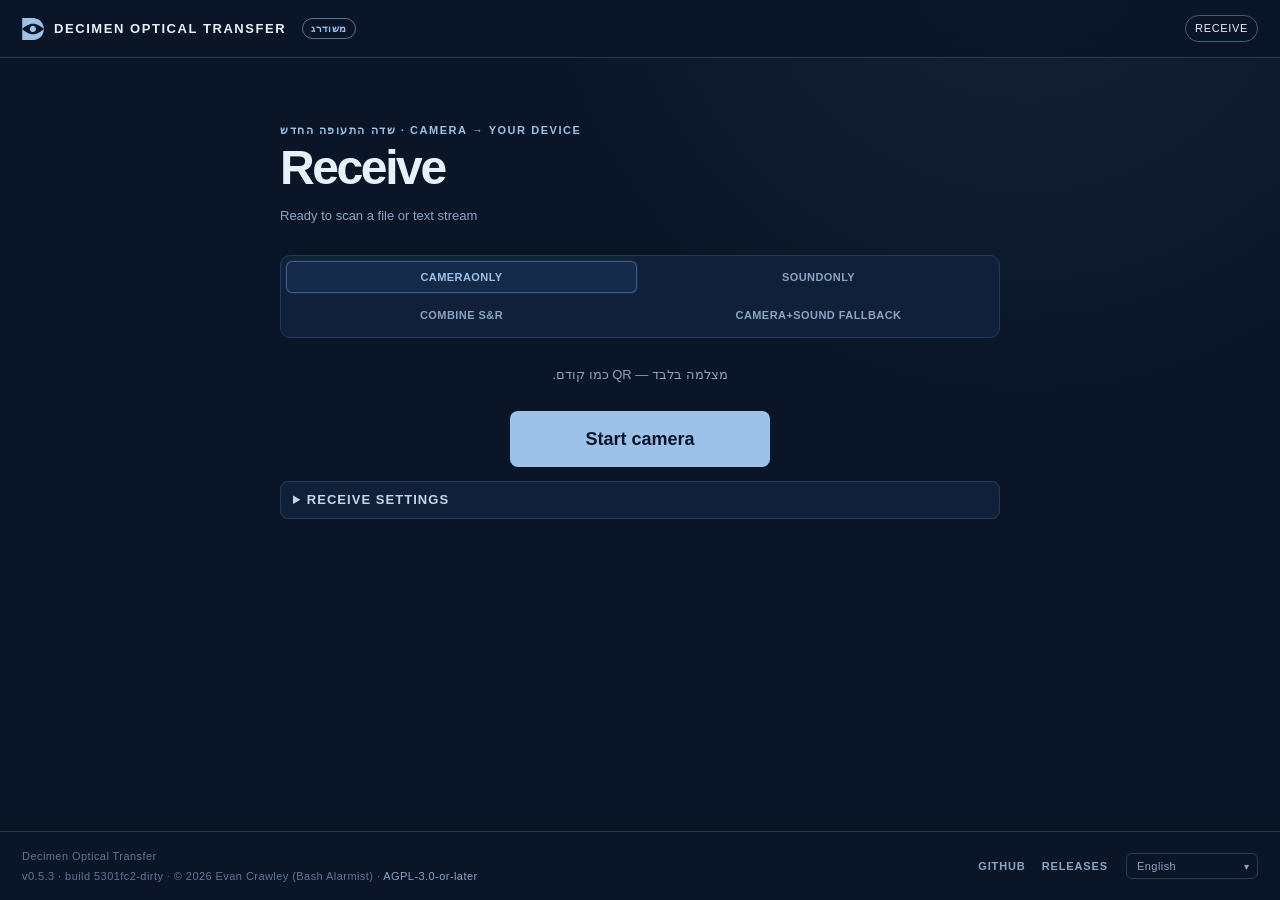
==== commit 870f76ef: "Slow phone-safe SOUNDONLY: shared band, small chunks, no mic restart on META. Fixes 3% stall from ba" ====
--- a/decimen-receiver.html
+++ b/decimen-receiver.html
@@ -196,7 +196,7 @@
       </nav>
     </footer>
     <pre id="audio-diag" hidden></pre>
-  
+
     <!-- Decimen audio: inlined for file:// CSP (script-src unsafe-inline only) -->
     <script data-decimen-inline="local-boot.js">
 /* Local/file:// boot + diagnostics + live UI adaptation */
@@ -10487,7 +10487,7 @@
 var QRCode;!function(){function a(a){this.mode=c.MODE_8BIT_BYTE,this.data=a,this.parsedData=[];for(var b=[],d=0,e=this.data.length;e>d;d++){var f=this.data.charCodeAt(d);f>65536?(b[0]=240|(1835008&f)>>>18,b[1]=128|(258048&f)>>>12,b[2]=128|(4032&f)>>>6,b[3]=128|63&f):f>2048?(b[0]=224|(61440&f)>>>12,b[1]=128|(4032&f)>>>6,b[2]=128|63&f):f>128?(b[0]=192|(1984&f)>>>6,b[1]=128|63&f):b[0]=f,this.parsedData=this.parsedData.concat(b)}this.parsedData.length!=this.data.length&&(this.parsedData.unshift(191),this.parsedData.unshift(187),this.parsedData.unshift(239))}function b(a,b){this.typeNumber=a,this.errorCorrectLevel=b,this.modules=null,this.moduleCount=0,this.dataCache=null,this.dataList=[]}function i(a,b){if(void 0==a.length)throw new Error(a.length+"/"+b);for(var c=0;c<a.length&&0==a[c];)c++;this.num=new Array(a.length-c+b);for(var d=0;d<a.length-c;d++)this.num[d]=a[d+c]}function j(a,b){this.totalCount=a,this.dataCount=b}function k(){this.buffer=[],this.length=0}function m(){return"undefined"!=typeof CanvasRenderingContext2D}function n(){var a=!1,b=navigator.userAgent;return/android/i.test(b)&&(a=!0,aMat=b.toString().match(/android ([0-9]\.[0-9])/i),aMat&&aMat[1]&&(a=parseFloat(aMat[1]))),a}function r(a,b){for(var c=1,e=s(a),f=0,g=l.length;g>=f;f++){var h=0;switch(b){case d.L:h=l[f][0];break;case d.M:h=l[f][1];break;case d.Q:h=l[f][2];break;case d.H:h=l[f][3]}if(h>=e)break;c++}if(c>l.length)throw new Error("Too long data");return c}function s(a){var b=encodeURI(a).toString().replace(/\%[0-9a-fA-F]{2}/g,"a");return b.length+(b.length!=a?3:0)}a.prototype={getLength:function(){return this.parsedData.length},write:function(a){for(var b=0,c=this.parsedData.length;c>b;b++)a.put(this.parsedData[b],8)}},b.prototype={addData:function(b){var c=new a(b);this.dataList.push(c),this.dataCache=null},isDark:function(a,b){if(0>a||this.moduleCount<=a||0>b||this.moduleCount<=b)throw new Error(a+","+b);return this.modules[a][b]},getModuleCount:function(){return this.moduleCount},make:function(){this.makeImpl(!1,this.getBestMaskPattern())},makeImpl:function(a,c){this.moduleCount=4*this.typeNumber+17,this.modules=new Array(this.moduleCount);for(var d=0;d<this.moduleCount;d++){this.modules[d]=new Array(this.moduleCount);for(var e=0;e<this.moduleCount;e++)this.modules[d][e]=null}this.setupPositionProbePattern(0,0),this.setupPositionProbePattern(this.moduleCount-7,0),this.setupPositionProbePattern(0,this.moduleCount-7),this.setupPositionAdjustPattern(),this.setupTimingPattern(),this.setupTypeInfo(a,c),this.typeNumber>=7&&this.setupTypeNumber(a),null==this.dataCache&&(this.dataCache=b.createData(this.typeNumber,this.errorCorrectLevel,this.dataList)),this.mapData(this.dataCache,c)},setupPositionProbePattern:function(a,b){for(var c=-1;7>=c;c++)if(!(-1>=a+c||this.moduleCount<=a+c))for(var d=-1;7>=d;d++)-1>=b+d||this.moduleCount<=b+d||(this.modules[a+c][b+d]=c>=0&&6>=c&&(0==d||6==d)||d>=0&&6>=d&&(0==c||6==c)||c>=2&&4>=c&&d>=2&&4>=d?!0:!1)},getBestMaskPattern:function(){for(var a=0,b=0,c=0;8>c;c++){this.makeImpl(!0,c);var d=f.getLostPoint(this);(0==c||a>d)&&(a=d,b=c)}return b},createMovieClip:function(a,b,c){var d=a.createEmptyMovieClip(b,c),e=1;this.make();for(var f=0;f<this.modules.length;f++)for(var g=f*e,h=0;h<this.modules[f].length;h++){var i=h*e,j=this.modules[f][h];j&&(d.beginFill(0,100),d.moveTo(i,g),d.lineTo(i+e,g),d.lineTo(i+e,g+e),d.lineTo(i,g+e),d.endFill())}return d},setupTimingPattern:function(){for(var a=8;a<this.moduleCount-8;a++)null==this.modules[a][6]&&(this.modules[a][6]=0==a%2);for(var b=8;b<this.moduleCount-8;b++)null==this.modules[6][b]&&(this.modules[6][b]=0==b%2)},setupPositionAdjustPattern:function(){for(var a=f.getPatternPosition(this.typeNumber),b=0;b<a.length;b++)for(var c=0;c<a.length;c++){var d=a[b],e=a[c];if(null==this.modules[d][e])for(var g=-2;2>=g;g++)for(var h=-2;2>=h;h++)this.modules[d+g][e+h]=-2==g||2==g||-2==h||2==h||0==g&&0==h?!0:!1}},setupTypeNumber:function(a){for(var b=f.getBCHTypeNumber(this.typeNumber),c=0;18>c;c++){var d=!a&&1==(1&b>>c);this.modules[Math.floor(c/3)][c%3+this.moduleCount-8-3]=d}for(var c=0;18>c;c++){var d=!a&&1==(1&b>>c);this.modules[c%3+this.moduleCount-8-3][Math.floor(c/3)]=d}},setupTypeInfo:function(a,b){for(var c=this.errorCorrectLevel<<3|b,d=f.getBCHTypeInfo(c),e=0;15>e;e++){var g=!a&&1==(1&d>>e);6>e?this.modules[e][8]=g:8>e?this.modules[e+1][8]=g:this.modules[this.moduleCount-15+e][8]=g}for(var e=0;15>e;e++){var g=!a&&1==(1&d>>e);8>e?this.modules[8][this.moduleCount-e-1]=g:9>e?this.modules[8][15-e-1+1]=g:this.modules[8][15-e-1]=g}this.modules[this.moduleCount-8][8]=!a},mapData:function(a,b){for(var c=-1,d=this.moduleCount-1,e=7,g=0,h=this.moduleCount-1;h>0;h-=2)for(6==h&&h--;;){for(var i=0;2>i;i++)if(null==this.modules[d][h-i]){var j=!1;g<a.length&&(j=1==(1&a[g]>>>e));var k=f.getMask(b,d,h-i);k&&(j=!j),this.modules[d][h-i]=j,e--,-1==e&&(g++,e=7)}if(d+=c,0>d||this.moduleCount<=d){d-=c,c=-c;break}}}},b.PAD0=236,b.PAD1=17,b.createData=function(a,c,d){for(var e=j.getRSBlocks(a,c),g=new k,h=0;h<d.length;h++){var i=d[h];g.put(i.mode,4),g.put(i.getLength(),f.getLengthInBits(i.mode,a)),i.write(g)}for(var l=0,h=0;h<e.length;h++)l+=e[h].dataCount;if(g.getLengthInBits()>8*l)throw new Error("code length overflow. ("+g.getLengthInBits()+">"+8*l+")");for(g.getLengthInBits()+4<=8*l&&g.put(0,4);0!=g.getLengthInBits()%8;)g.putBit(!1);for(;;){if(g.getLengthInBits()>=8*l)break;if(g.put(b.PAD0,8),g.getLengthInBits()>=8*l)break;g.put(b.PAD1,8)}return b.createBytes(g,e)},b.createBytes=function(a,b){for(var c=0,d=0,e=0,g=new Array(b.length),h=new Array(b.length),j=0;j<b.length;j++){var k=b[j].dataCount,l=b[j].totalCount-k;d=Math.max(d,k),e=Math.max(e,l),g[j]=new Array(k);for(var m=0;m<g[j].length;m++)g[j][m]=255&a.buffer[m+c];c+=k;var n=f.getErrorCorrectPolynomial(l),o=new i(g[j],n.getLength()-1),p=o.mod(n);h[j]=new Array(n.getLength()-1);for(var m=0;m<h[j].length;m++){var q=m+p.getLength()-h[j].length;h[j][m]=q>=0?p.get(q):0}}for(var r=0,m=0;m<b.length;m++)r+=b[m].totalCount;for(var s=new Array(r),t=0,m=0;d>m;m++)for(var j=0;j<b.length;j++)m<g[j].length&&(s[t++]=g[j][m]);for(var m=0;e>m;m++)for(var j=0;j<b.length;j++)m<h[j].length&&(s[t++]=h[j][m]);return s};for(var c={MODE_NUMBER:1,MODE_ALPHA_NUM:2,MODE_8BIT_BYTE:4,MODE_KANJI:8},d={L:1,M:0,Q:3,H:2},e={PATTERN000:0,PATTERN001:1,PATTERN010:2,PATTERN011:3,PATTERN100:4,PATTERN101:5,PATTERN110:6,PATTERN111:7},f={PATTERN_POSITION_TABLE:[[],[6,18],[6,22],[6,26],[6,30],[6,34],[6,22,38],[6,24,42],[6,26,46],[6,28,50],[6,30,54],[6,32,58],[6,34,62],[6,26,46,66],[6,26,48,70],[6,26,50,74],[6,30,54,78],[6,30,56,82],[6,30,58,86],[6,34,62,90],[6,28,50,72,94],[6,26,50,74,98],[6,30,54,78,102],[6,28,54,80,106],[6,32,58,84,110],[6,30,58,86,114],[6,34,62,90,118],[6,26,50,74,98,122],[6,30,54,78,102,126],[6,26,52,78,104,130],[6,30,56,82,108,134],[6,34,60,86,112,138],[6,30,58,86,114,142],[6,34,62,90,118,146],[6,30,54,78,102,126,150],[6,24,50,76,102,128,154],[6,28,54,80,106,132,158],[6,32,58,84,110,136,162],[6,26,54,82,110,138,166],[6,30,58,86,114,142,170]],G15:1335,G18:7973,G15_MASK:21522,getBCHTypeInfo:function(a){for(var b=a<<10;f.getBCHDigit(b)-f.getBCHDigit(f.G15)>=0;)b^=f.G15<<f.getBCHDigit(b)-f.getBCHDigit(f.G15);return(a<<10|b)^f.G15_MASK},getBCHTypeNumber:function(a){for(var b=a<<12;f.getBCHDigit(b)-f.getBCHDigit(f.G18)>=0;)b^=f.G18<<f.getBCHDigit(b)-f.getBCHDigit(f.G18);return a<<12|b},getBCHDigit:function(a){for(var b=0;0!=a;)b++,a>>>=1;return b},getPatternPosition:function(a){return f.PATTERN_POSITION_TABLE[a-1]},getMask:function(a,b,c){switch(a){case e.PATTERN000:return 0==(b+c)%2;case e.PATTERN001:return 0==b%2;case e.PATTERN010:return 0==c%3;case e.PATTERN011:return 0==(b+c)%3;case e.PATTERN100:return 0==(Math.floor(b/2)+Math.floor(c/3))%2;case e.PATTERN101:return 0==b*c%2+b*c%3;case e.PATTERN110:return 0==(b*c%2+b*c%3)%2;case e.PATTERN111:return 0==(b*c%3+(b+c)%2)%2;default:throw new Error("bad maskPattern:"+a)}},getErrorCorrectPolynomial:function(a){for(var b=new i([1],0),c=0;a>c;c++)b=b.multiply(new i([1,g.gexp(c)],0));return b},getLengthInBits:function(a,b){if(b>=1&&10>b)switch(a){case c.MODE_NUMBER:return 10;case c.MODE_ALPHA_NUM:return 9;case c.MODE_8BIT_BYTE:return 8;case c.MODE_KANJI:return 8;default:throw new Error("mode:"+a)}else if(27>b)switch(a){case c.MODE_NUMBER:return 12;case c.MODE_ALPHA_NUM:return 11;case c.MODE_8BIT_BYTE:return 16;case c.MODE_KANJI:return 10;default:throw new Error("mode:"+a)}else{if(!(41>b))throw new Error("type:"+b);switch(a){case c.MODE_NUMBER:return 14;case c.MODE_ALPHA_NUM:return 13;case c.MODE_8BIT_BYTE:return 16;case c.MODE_KANJI:return 12;default:throw new Error("mode:"+a)}}},getLostPoint:function(a){for(var b=a.getModuleCount(),c=0,d=0;b>d;d++)for(var e=0;b>e;e++){for(var f=0,g=a.isDark(d,e),h=-1;1>=h;h++)if(!(0>d+h||d+h>=b))for(var i=-1;1>=i;i++)0>e+i||e+i>=b||(0!=h||0!=i)&&g==a.isDark(d+h,e+i)&&f++;f>5&&(c+=3+f-5)}for(var d=0;b-1>d;d++)for(var e=0;b-1>e;e++){var j=0;a.isDark(d,e)&&j++,a.isDark(d+1,e)&&j++,a.isDark(d,e+1)&&j++,a.isDark(d+1,e+1)&&j++,(0==j||4==j)&&(c+=3)}for(var d=0;b>d;d++)for(var e=0;b-6>e;e++)a.isDark(d,e)&&!a.isDark(d,e+1)&&a.isDark(d,e+2)&&a.isDark(d,e+3)&&a.isDark(d,e+4)&&!a.isDark(d,e+5)&&a.isDark(d,e+6)&&(c+=40);for(var e=0;b>e;e++)for(var d=0;b-6>d;d++)a.isDark(d,e)&&!a.isDark(d+1,e)&&a.isDark(d+2,e)&&a.isDark(d+3,e)&&a.isDark(d+4,e)&&!a.isDark(d+5,e)&&a.isDark(d+6,e)&&(c+=40);for(var k=0,e=0;b>e;e++)for(var d=0;b>d;d++)a.isDark(d,e)&&k++;var l=Math.abs(100*k/b/b-50)/5;return c+=10*l}},g={glog:function(a){if(1>a)throw new Error("glog("+a+")");return g.LOG_TABLE[a]},gexp:function(a){for(;0>a;)a+=255;for(;a>=256;)a-=255;return g.EXP_TABLE[a]},EXP_TABLE:new Array(256),LOG_TABLE:new Array(256)},h=0;8>h;h++)g.EXP_TABLE[h]=1<<h;for(var h=8;256>h;h++)g.EXP_TABLE[h]=g.EXP_TABLE[h-4]^g.EXP_TABLE[h-5]^g.EXP_TABLE[h-6]^g.EXP_TABLE[h-8];for(var h=0;255>h;h++)g.LOG_TABLE[g.EXP_TABLE[h]]=h;i.prototype={get:function(a){return this.num[a]},getLength:function(){return this.num.length},multiply:function(a){for(var b=new Array(this.getLength()+a.getLength()-1),c=0;c<this.getLength();c++)for(var d=0;d<a.getLength();d++)b[c+d]^=g.gexp(g.glog(this.get(c))+g.glog(a.get(d)));return new i(b,0)},mod:function(a){if(this.getLength()-a.getLength()<0)return this;for(var b=g.glog(this.get(0))-g.glog(a.get(0)),c=new Array(this.getLength()),d=0;d<this.getLength();d++)c[d]=this.get(d);for(var d=0;d<a.getLength();d++)c[d]^=g.gexp(g.glog(a.get(d))+b);return new i(c,0).mod(a)}},j.RS_BLOCK_TABLE=[[1,26,19],[1,26,16],[1,26,13],[1,26,9],[1,44,34],[1,44,28],[1,44,22],[1,44,16],[1,70,55],[1,70,44],[2,35,17],[2,35,13],[1,100,80],[2,50,32],[2,50,24],[4,25,9],[1,134,108],[2,67,43],[2,33,15,2,34,16],[2,33,11,2,34,12],[2,86,68],[4,43,27],[4,43,19],[4,43,15],[2,98,78],[4,49,31],[2,32,14,4,33,15],[4,39,13,1,40,14],[2,121,97],[2,60,38,2,61,39],[4,40,18,2,41,19],[4,40,14,2,41,15],[2,146,116],[3,58,36,2,59,37],[4,36,16,4,37,17],[4,36,12,4,37,13],[2,86,68,2,87,69],[4,69,43,1,70,44],[6,43,19,2,44,20],[6,43,15,2,44,16],[4,101,81],[1,80,50,4,81,51],[4,50,22,4,51,23],[3,36,12,8,37,13],[2,116,92,2,117,93],[6,58,36,2,59,37],[4,46,20,6,47,21],[7,42,14,4,43,15],[4,133,107],[8,59,37,1,60,38],[8,44,20,4,45,21],[12,33,11,4,34,12],[3,145,115,1,146,116],[4,64,40,5,65,41],[11,36,16,5,37,17],[11,36,12,5,37,13],[5,109,87,1,110,88],[5,65,41,5,66,42],[5,54,24,7,55,25],[11,36,12],[5,122,98,1,123,99],[7,73,45,3,74,46],[15,43,19,2,44,20],[3,45,15,13,46,16],[1,135,107,5,136,108],[10,74,46,1,75,47],[1,50,22,15,51,23],[2,42,14,17,43,15],[5,150,120,1,151,121],[9,69,43,4,70,44],[17,50,22,1,51,23],[2,42,14,19,43,15],[3,141,113,4,142,114],[3,70,44,11,71,45],[17,47,21,4,48,22],[9,39,13,16,40,14],[3,135,107,5,136,108],[3,67,41,13,68,42],[15,54,24,5,55,25],[15,43,15,10,44,16],[4,144,116,4,145,117],[17,68,42],[17,50,22,6,51,23],[19,46,16,6,47,17],[2,139,111,7,140,112],[17,74,46],[7,54,24,16,55,25],[34,37,13],[4,151,121,5,152,122],[4,75,47,14,76,48],[11,54,24,14,55,25],[16,45,15,14,46,16],[6,147,117,4,148,118],[6,73,45,14,74,46],[11,54,24,16,55,25],[30,46,16,2,47,17],[8,132,106,4,133,107],[8,75,47,13,76,48],[7,54,24,22,55,25],[22,45,15,13,46,16],[10,142,114,2,143,115],[19,74,46,4,75,47],[28,50,22,6,51,23],[33,46,16,4,47,17],[8,152,122,4,153,123],[22,73,45,3,74,46],[8,53,23,26,54,24],[12,45,15,28,46,16],[3,147,117,10,148,118],[3,73,45,23,74,46],[4,54,24,31,55,25],[11,45,15,31,46,16],[7,146,116,7,147,117],[21,73,45,7,74,46],[1,53,23,37,54,24],[19,45,15,26,46,16],[5,145,115,10,146,116],[19,75,47,10,76,48],[15,54,24,25,55,25],[23,45,15,25,46,16],[13,145,115,3,146,116],[2,74,46,29,75,47],[42,54,24,1,55,25],[23,45,15,28,46,16],[17,145,115],[10,74,46,23,75,47],[10,54,24,35,55,25],[19,45,15,35,46,16],[17,145,115,1,146,116],[14,74,46,21,75,47],[29,54,24,19,55,25],[11,45,15,46,46,16],[13,145,115,6,146,116],[14,74,46,23,75,47],[44,54,24,7,55,25],[59,46,16,1,47,17],[12,151,121,7,152,122],[12,75,47,26,76,48],[39,54,24,14,55,25],[22,45,15,41,46,16],[6,151,121,14,152,122],[6,75,47,34,76,48],[46,54,24,10,55,25],[2,45,15,64,46,16],[17,152,122,4,153,123],[29,74,46,14,75,47],[49,54,24,10,55,25],[24,45,15,46,46,16],[4,152,122,18,153,123],[13,74,46,32,75,47],[48,54,24,14,55,25],[42,45,15,32,46,16],[20,147,117,4,148,118],[40,75,47,7,76,48],[43,54,24,22,55,25],[10,45,15,67,46,16],[19,148,118,6,149,119],[18,75,47,31,76,48],[34,54,24,34,55,25],[20,45,15,61,46,16]],j.getRSBlocks=function(a,b){var c=j.getRsBlockTable(a,b);if(void 0==c)throw new Error("bad rs block @ typeNumber:"+a+"/errorCorrectLevel:"+b);for(var d=c.length/3,e=[],f=0;d>f;f++)for(var g=c[3*f+0],h=c[3*f+1],i=c[3*f+2],k=0;g>k;k++)e.push(new j(h,i));return e},j.getRsBlockTable=function(a,b){switch(b){case d.L:return j.RS_BLOCK_TABLE[4*(a-1)+0];case d.M:return j.RS_BLOCK_TABLE[4*(a-1)+1];case d.Q:return j.RS_BLOCK_TABLE[4*(a-1)+2];case d.H:return j.RS_BLOCK_TABLE[4*(a-1)+3];default:return void 0}},k.prototype={get:function(a){var b=Math.floor(a/8);return 1==(1&this.buffer[b]>>>7-a%8)},put:function(a,b){for(var c=0;b>c;c++)this.putBit(1==(1&a>>>b-c-1))},getLengthInBits:function(){return this.length},putBit:function(a){var b=Math.floor(this.length/8);this.buffer.length<=b&&this.buffer.push(0),a&&(this.buffer[b]|=128>>>this.length%8),this.length++}};var l=[[17,14,11,7],[32,26,20,14],[53,42,32,24],[78,62,46,34],[106,84,60,44],[134,106,74,58],[154,122,86,64],[192,152,108,84],[230,180,130,98],[271,213,151,119],[321,251,177,137],[367,287,203,155],[425,331,241,177],[458,362,258,194],[520,412,292,220],[586,450,322,250],[644,504,364,280],[718,560,394,310],[792,624,442,338],[858,666,482,382],[929,711,509,403],[1003,779,565,439],[1091,857,611,461],[1171,911,661,511],[1273,997,715,535],[1367,1059,751,593],[1465,1125,805,625],[1528,1190,868,658],[1628,1264,908,698],[1732,1370,982,742],[1840,1452,1030,790],[1952,1538,1112,842],[2068,1628,1168,898],[2188,1722,1228,958],[2303,1809,1283,983],[2431,1911,1351,1051],[2563,1989,1423,1093],[2699,2099,1499,1139],[2809,2213,1579,1219],[2953,2331,1663,1273]],o=function(){var a=function(a,b){this._el=a,this._htOption=b};return a.prototype.draw=function(a){function g(a,b){var c=document.createElementNS("http://www.w3.org/2000/svg",a);for(var d in b)b.hasOwnProperty(d)&&c.setAttribute(d,b[d]);return c}var b=this._htOption,c=this._el,d=a.getModuleCount();Math.floor(b.width/d),Math.floor(b.height/d),this.clear();var h=g("svg",{viewBox:"0 0 "+String(d)+" "+String(d),width:"100%",height:"100%",fill:b.colorLight});h.setAttributeNS("http://www.w3.org/2000/xmlns/","xmlns:xlink","http://www.w3.org/1999/xlink"),c.appendChild(h),h.appendChild(g("rect",{fill:b.colorDark,width:"1",height:"1",id:"template"}));for(var i=0;d>i;i++)for(var j=0;d>j;j++)if(a.isDark(i,j)){var k=g("use",{x:String(i),y:String(j)});k.setAttributeNS("http://www.w3.org/1999/xlink","href","#template"),h.appendChild(k)}},a.prototype.clear=function(){for(;this._el.hasChildNodes();)this._el.removeChild(this._el.lastChild)},a}(),p="svg"===document.documentElement.tagName.toLowerCase(),q=p?o:m()?function(){function a(){this._elImage.src=this._elCanvas.toDataURL("image/png"),this._elImage.style.display="block",this._elCanvas.style.display="none"}function d(a,b){var c=this;if(c._fFail=b,c._fSuccess=a,null===c._bSupportDataURI){var d=document.createElement("img"),e=function(){c._bSupportDataURI=!1,c._fFail&&_fFail.call(c)},f=function(){c._bSupportDataURI=!0,c._fSuccess&&c._fSuccess.call(c)};return d.onabort=e,d.onerror=e,d.onload=f,d.src="[data-uri]",void 0}c._bSupportDataURI===!0&&c._fSuccess?c._fSuccess.call(c):c._bSupportDataURI===!1&&c._fFail&&c._fFail.call(c)}if(this._android&&this._android<=2.1){var b=1/window.devicePixelRatio,c=CanvasRenderingContext2D.prototype.drawImage;CanvasRenderingContext2D.prototype.drawImage=function(a,d,e,f,g,h,i,j){if("nodeName"in a&&/img/i.test(a.nodeName))for(var l=arguments.length-1;l>=1;l--)arguments[l]=arguments[l]*b;else"undefined"==typeof j&&(arguments[1]*=b,arguments[2]*=b,arguments[3]*=b,arguments[4]*=b);c.apply(this,arguments)}}var e=function(a,b){this._bIsPainted=!1,this._android=n(),this._htOption=b,this._elCanvas=document.createElement("canvas"),this._elCanvas.width=b.width,this._elCanvas.height=b.height,a.appendChild(this._elCanvas),this._el=a,this._oContext=this._elCanvas.getContext("2d"),this._bIsPainted=!1,this._elImage=document.createElement("img"),this._elImage.style.display="none",this._el.appendChild(this._elImage),this._bSupportDataURI=null};return e.prototype.draw=function(a){var b=this._elImage,c=this._oContext,d=this._htOption,e=a.getModuleCount(),f=d.width/e,g=d.height/e,h=Math.round(f),i=Math.round(g);b.style.display="none",this.clear();for(var j=0;e>j;j++)for(var k=0;e>k;k++){var l=a.isDark(j,k),m=k*f,n=j*g;c.strokeStyle=l?d.colorDark:d.colorLight,c.lineWidth=1,c.fillStyle=l?d.colorDark:d.colorLight,c.fillRect(m,n,f,g),c.strokeRect(Math.floor(m)+.5,Math.floor(n)+.5,h,i),c.strokeRect(Math.ceil(m)-.5,Math.ceil(n)-.5,h,i)}this._bIsPainted=!0},e.prototype.makeImage=function(){this._bIsPainted&&d.call(this,a)},e.prototype.isPainted=function(){return this._bIsPainted},e.prototype.clear=function(){this._oContext.clearRect(0,0,this._elCanvas.width,this._elCanvas.height),this._bIsPainted=!1},e.prototype.round=function(a){return a?Math.floor(1e3*a)/1e3:a},e}():function(){var a=function(a,b){this._el=a,this._htOption=b};return a.prototype.draw=function(a){for(var b=this._htOption,c=this._el,d=a.getModuleCount(),e=Math.floor(b.width/d),f=Math.floor(b.height/d),g=['<table style="border:0;border-collapse:collapse;">'],h=0;d>h;h++){g.push("<tr>");for(var i=0;d>i;i++)g.push('<td style="border:0;border-collapse:collapse;padding:0;margin:0;width:'+e+"px;height:"+f+"px;background-color:"+(a.isDark(h,i)?b.colorDark:b.colorLight)+';"></td>');g.push("</tr>")}g.push("</table>"),c.innerHTML=g.join("");var j=c.childNodes[0],k=(b.width-j.offsetWidth)/2,l=(b.height-j.offsetHeight)/2;k>0&&l>0&&(j.style.margin=l+"px "+k+"px")},a.prototype.clear=function(){this._el.innerHTML=""},a}();QRCode=function(a,b){if(this._htOption={width:256,height:256,typeNumber:4,colorDark:"#000000",colorLight:"#ffffff",correctLevel:d.H},"string"==typeof b&&(b={text:b}),b)for(var c in b)this._htOption[c]=b[c];"string"==typeof a&&(a=document.getElementById(a)),this._android=n(),this._el=a,this._oQRCode=null,this._oDrawing=new q(this._el,this._htOption),this._htOption.text&&this.makeCode(this._htOption.text)},QRCode.prototype.makeCode=function(a){this._oQRCode=new b(r(a,this._htOption.correctLevel),this._htOption.correctLevel),this._oQRCode.addData(a),this._oQRCode.make(),this._el.title=a,this._oDrawing.draw(this._oQRCode),this.makeImage()},QRCode.prototype.makeImage=function(){"function"==typeof this._oDrawing.makeImage&&(!this._android||this._android>=3)&&this._oDrawing.makeImage()},QRCode.prototype.clear=function(){this._oDrawing.clear()},QRCode.CorrectLevel=d}();
     </script>
     <script data-decimen-inline="decimen-audio-bundle.js">
-/* Decimen audio ALL-IN-ONE bundle for file:// */
+/* Decimen audio ALL-IN-ONE bundle */
 /* ---- crc32.js ---- */
 /* Decimen audio — CRC-32 (IEEE) */
 (function (g) {
@@ -10571,27 +10571,38 @@
 })(typeof globalThis !== "undefined" ? globalThis : window);
 
 /* ---- band-select.js ---- */
-/* Decimen audio — device band profiles + auto-detect */
+/* Decimen audio — band profiles tuned for phone mic/speaker (slow + mid-band) */
 (function (g) {
   const DA = (g.DecimenAudio = g.DecimenAudio || {});
 
+  // Shared acoustic profile: both laptop and phone MUST use the same for SOUNDONLY.
+  // Fewer carriers, lower fMax (phone mics roll off above ~5 kHz), longer symbols.
   DA.BAND_PROFILES = {
+    shared: {
+      id: "shared",
+      label: "Shared (phone-safe)",
+      fMin: 1400,
+      fMax: 4800,
+      carriers: 8, // 4 bit/symbol — slower but robust
+      symbolMs: 56,
+      bitsPerCarrier: 1,
+    },
     laptop: {
       id: "laptop",
       label: "Laptop",
-      fMin: 1800,
-      fMax: 5500,
-      carriers: 12,
-      symbolMs: 28,
+      fMin: 1400,
+      fMax: 4800,
+      carriers: 8,
+      symbolMs: 52,
       bitsPerCarrier: 1,
     },
     phone: {
       id: "phone",
       label: "Phone",
-      fMin: 2000,
-      fMax: 7500,
-      carriers: 16,
-      symbolMs: 22,
+      fMin: 1400,
+      fMax: 4800,
+      carriers: 8,
+      symbolMs: 60,
       bitsPerCarrier: 1,
     },
   };
@@ -10599,9 +10610,6 @@
   function uaLooksPhone() {
     const ua = navigator.userAgent || "";
     if (/Android|iPhone|iPad|iPod|Mobile/i.test(ua)) return true;
-    if (navigator.userAgentData && Array.isArray(navigator.userAgentData.mobile)) {
-      /* unused */
-    }
     if (navigator.userAgentData && navigator.userAgentData.mobile) return true;
     if ((navigator.maxTouchPoints || 0) > 1 && Math.min(screen.width, screen.height) < 900) return true;
     return false;
@@ -10611,13 +10619,17 @@
     return uaLooksPhone() ? "phone" : "laptop";
   };
 
-  DA.resolveBandProfile = function resolveBandProfile(override) {
+  /**
+   * For SOUNDONLY always prefer shared profile so TX/RX match across devices.
+   * Override still honored when user picks laptop/phone explicitly.
+   */
+  DA.resolveBandProfile = function resolveBandProfile(override, opts) {
+    opts = opts || {};
     if (override && DA.BAND_PROFILES[override]) return DA.BAND_PROFILES[override];
-    const kind = DA.detectDeviceKind();
-    return DA.BAND_PROFILES[kind];
+    if (opts.mode === "SOUNDONLY" || opts.preferShared) return DA.BAND_PROFILES.shared;
+    return DA.BAND_PROFILES.shared; // default: shared (was device-split; mismatched bands broke phones)
   };
 
-  /** Build evenly spaced carrier frequencies for a profile. */
   DA.carrierFreqs = function carrierFreqs(profile) {
     const n = profile.carriers;
     const freqs = new Float64Array(n);
@@ -10631,7 +10643,7 @@
   };
 
   DA.bandLabel = function bandLabel(profile, auto) {
-    return (auto ? "Auto: " : "") + profile.label + " · " + profile.fMin + "–" + profile.fMax + " Hz";
+    return (auto ? "Auto: " : "") + profile.label + " · " + profile.fMin + "–" + profile.fMax + " Hz · " + profile.symbolMs + "ms";
   };
 })(typeof globalThis !== "undefined" ? globalThis : window);
 
@@ -10835,6 +10847,8 @@
   function writeSymbol(pcm, symIndex, symbolSamples, freqs, pairs, sampleRate, bits /* length pairs, 0/1 */) {
     const base = symIndex * symbolSamples;
     const fade = Math.min(64, Math.floor(symbolSamples / 6));
+    // Keep peak ≤ ~0.85 even if all carriers align (avoids TX clip → RX FEC fail)
+    const amp = 0.82 / Math.max(1, pairs);
     for (let p = 0; p < pairs; p++) {
       const bit = bits[p] ? 1 : 0;
       const freq = bit ? freqs[p * 2] : freqs[p * 2 + 1];
@@ -10843,7 +10857,7 @@
         let env = 1;
         if (i < fade) env = i / fade;
         else if (i > symbolSamples - fade) env = (symbolSamples - i) / fade;
-        pcm[base + i] += Math.sin(w * i) * 0.28 * env;
+        pcm[base + i] += Math.sin(w * i) * amp * env;
       }
     }
   }
@@ -10926,9 +10940,14 @@
       }
       writeSymbol(pcm, s++, symbolSamples, freqs, pairs, sampleRate, fillBits(0));
 
+      let peak = 0;
       for (let i = 0; i < pcm.length; i++) {
-        const x = pcm[i];
-        pcm[i] = x > 1 ? 1 : x < -1 ? -1 : x;
+        const a = Math.abs(pcm[i]);
+        if (a > peak) peak = a;
+      }
+      if (peak > 1e-6) {
+        const scale = 0.88 / peak;
+        for (let i = 0; i < pcm.length; i++) pcm[i] *= scale;
       }
       return { pcm, symbolSamples, freqs, pairs, fecLen: fec.length };
     },
@@ -10940,22 +10959,55 @@
 
       let bestOff = -1;
       let bestScore = -Infinity;
-      const scanStep = Math.max(1, Math.floor(symbolSamples / 12));
-      const maxScan = Math.min(Math.max(0, pcm.length - symbolSamples * (PREAMBLE_BITS.length + 10)), sampleRate * 5);
-      for (let off = 0; off < maxScan; off += scanStep) {
-        let score = 0;
-        for (let p = 0; p < PREAMBLE_BITS.length; p++) {
-          const bits = readSymbolBits(pcm, off + p * symbolSamples, symbolSamples, freqs, pairs, sampleRate);
-          if (bits[0] === PREAMBLE_BITS[p]) score++;
-          else score--;
-          if (pairs > 1) {
-            if (bits[1] === 1 - PREAMBLE_BITS[p]) score++;
+      const coarse = Math.max(12, Math.floor(symbolSamples / 4));
+      const searchSec = opts.searchSec != null ? opts.searchSec : 1.5;
+      // Bursts start at energy onset — preamble is near the front.
+      const regions = [[0, Math.min(pcm.length, Math.floor(sampleRate * searchSec))]];
+      if (opts.scanTail && pcm.length > sampleRate * 5) {
+        regions.push([
+          Math.max(0, pcm.length - Math.floor(sampleRate * 9)),
+          pcm.length,
+        ]);
+      }
+      for (const [r0, r1] of regions) {
+        // Offsets may sit early; frame body can extend past the search window into pcm.
+        const absLimit = Math.max(0, pcm.length - symbolSamples * (PREAMBLE_BITS.length + 10));
+        const limit = Math.min(absLimit, r1);
+        for (let off = r0; off < limit; off += coarse) {
+          let score = 0;
+          for (let p = 0; p < PREAMBLE_BITS.length; p++) {
+            const bits = readSymbolBits(pcm, off + p * symbolSamples, symbolSamples, freqs, pairs, sampleRate);
+            if (bits[0] === PREAMBLE_BITS[p]) score++;
             else score--;
+            if (pairs > 1) {
+              if (bits[1] === 1 - PREAMBLE_BITS[p]) score++;
+              else score--;
+            }
+          }
+          if (score > bestScore) {
+            bestScore = score;
+            bestOff = off;
           }
         }
-        if (score > bestScore) {
-          bestScore = score;
-          bestOff = off;
+      }
+      if (bestOff >= 0) {
+        const lo = Math.max(0, bestOff - coarse);
+        const hi = bestOff + coarse;
+        for (let off = lo; off <= hi; off += Math.max(4, Math.floor(coarse / 6))) {
+          let score = 0;
+          for (let p = 0; p < PREAMBLE_BITS.length; p++) {
+            const bits = readSymbolBits(pcm, off + p * symbolSamples, symbolSamples, freqs, pairs, sampleRate);
+            if (bits[0] === PREAMBLE_BITS[p]) score++;
+            else score--;
+            if (pairs > 1) {
+              if (bits[1] === 1 - PREAMBLE_BITS[p]) score++;
+              else score--;
+            }
+          }
+          if (score > bestScore) {
+            bestScore = score;
+            bestOff = off;
+          }
         }
       }
       const needScore = PREAMBLE_BITS.length * (pairs > 1 ? 1.2 : 0.6);
@@ -11003,9 +11055,15 @@
 })(typeof globalThis !== "undefined" ? globalThis : window);
 
 /* ---- player-capture.js ---- */
-/* Decimen audio — play PCM / capture mic to PCM */
+/* Decimen audio — play / capture with burst + rolling-window decode */
 (function (g) {
   const DA = (g.DecimenAudio = g.DecimenAudio || {});
+
+  function rmsOf(buf) {
+    let s = 0;
+    for (let i = 0; i < buf.length; i++) s += buf[i] * buf[i];
+    return Math.sqrt(s / Math.max(1, buf.length));
+  }
 
   DA.AudioIO = {
     async ensureContext() {
@@ -11021,12 +11079,11 @@
       const ctx = await DA.AudioIO.ensureContext();
       await ctx.resume();
       const rate = sampleRate || ctx.sampleRate;
-      // Resample-friendly: always use context sampleRate buffer length at given rate
       const buffer = ctx.createBuffer(1, pcm.length, rate);
       const ch = buffer.getChannelData(0);
       const srcPcm = pcm instanceof Float32Array ? pcm : Float32Array.from(pcm);
-      // Soft boost + clip for audible laptop speakers
-      const boost = opts.boost != null ? opts.boost : 2.2;
+      // Default boost 1.0 — previous 2.6 hard-clipped MFSK and broke FEC over speakers/mic
+      const boost = opts.boost != null ? opts.boost : 1.0;
       for (let i = 0; i < srcPcm.length; i++) {
         let x = srcPcm[i] * boost;
         ch[i] = x > 1 ? 1 : x < -1 ? -1 : x;
@@ -11036,15 +11093,17 @@
       const gain = ctx.createGain();
       gain.gain.value = opts.gain != null ? opts.gain : 1.0;
       src.connect(gain);
+      if (opts.loopDest) gain.connect(opts.loopDest);
 
       let analyser = null;
       if (opts.analyser || opts.onAnalyser) {
         analyser = ctx.createAnalyser();
         analyser.fftSize = 2048;
         gain.connect(analyser);
-        analyser.connect(ctx.destination);
+        if (!opts.silent) analyser.connect(ctx.destination);
+        else if (!opts.loopDest) analyser.connect(ctx.destination);
         if (opts.onAnalyser) opts.onAnalyser(analyser);
-      } else {
+      } else if (!opts.silent) {
         gain.connect(ctx.destination);
       }
 
@@ -11057,7 +11116,6 @@
           return;
         }
         DA._activeSource = src;
-        DA._activeGain = gain;
       });
     },
 
@@ -11068,11 +11126,15 @@
       DA._activeSource = null;
     },
 
+    async createLoopback() {
+      const ctx = await DA.AudioIO.ensureContext();
+      const dest = ctx.createMediaStreamDestination();
+      return { ctx, dest, stream: dest.stream };
+    },
+
     async openMic(constraints) {
       if (!navigator.mediaDevices || typeof navigator.mediaDevices.getUserMedia !== "function") {
-        throw new Error(
-          "הדפדפן לא מאפשר מיקרופון כאן. נסו Chrome דרך http://localhost או הפעילו הרשאות מיקרופון."
-        );
+        throw new Error("הדפדפן לא מאפשר מיקרופון כאן.");
       }
       const stream = await navigator.mediaDevices.getUserMedia({
         audio: Object.assign(
@@ -11087,8 +11149,17 @@
         video: false,
       });
       const ctx = await DA.AudioIO.ensureContext();
-      const source = ctx.createMediaStreamSource(stream);
-      return { stream, ctx, source };
+      return { stream, ctx, source: ctx.createMediaStreamSource(stream) };
+    },
+
+    async openStreamAsMic(mediaStream) {
+      const ctx = await DA.AudioIO.ensureContext();
+      return {
+        stream: mediaStream,
+        ctx,
+        source: ctx.createMediaStreamSource(mediaStream),
+        virtual: true,
+      };
     },
 
     async captureSeconds(seconds, onProgress) {
@@ -11103,7 +11174,6 @@
       source.connect(processor);
       processor.connect(mute);
       mute.connect(ctx.destination);
-
       await new Promise((resolve, reject) => {
         processor.onaudioprocess = (ev) => {
           if (offset >= total) return;
@@ -11131,24 +11201,31 @@
           } catch (_) {}
           stream.getTracks().forEach((tr) => tr.stop());
         }
-        DA._captureCleanup = cleanup;
       });
       return { pcm: pcm.subarray(0, offset), sampleRate };
     },
 
     /**
-     * Live listen loop with optional analyser for waveform UI.
+     * Listen with (1) energy-burst decode and (2) rolling 12s window decode.
+     * Frame duration is ~4–6s — window MUST be longer than one frame.
      */
     async startListenLoop(profile, onFrame, options) {
       options = options || {};
-      const windowSec = options.windowSec || 2.5;
-      const { stream, ctx, source } = await DA.AudioIO.openMic();
+      // Mutable holder so META can retune without stopping the mic (stopping drops blocks on phones).
+      const profileRef = { current: profile };
+      const opened = options.inputStream
+        ? await DA.AudioIO.openStreamAsMic(options.inputStream)
+        : await DA.AudioIO.openMic();
+      const { stream, ctx, source } = opened;
       const sampleRate = ctx.sampleRate;
-      const bufLen = Math.ceil(windowSec * sampleRate);
-      const ring = new Float32Array(bufLen);
+      const maxBurstSec = options.maxBurstSec || 16;
+      const maxBurst = Math.ceil(maxBurstSec * sampleRate);
+      const ringLen = Math.ceil((options.windowSec || 14) * sampleRate);
+      const ring = new Float32Array(ringLen);
       let writePos = 0;
       let filled = 0;
-      const processor = ctx.createScriptProcessor(2048, 1, 1);
+
+      const processor = ctx.createScriptProcessor(4096, 1, 1);
       const mute = ctx.createGain();
       mute.gain.value = 0;
       const analyser = ctx.createAnalyser();
@@ -11158,44 +11235,172 @@
       processor.connect(mute);
       mute.connect(ctx.destination);
       if (options.onAnalyser) options.onAnalyser(analyser);
-      let lastTry = 0;
+
       let stopped = false;
+      let inBurst = false;
+      let quietChunks = 0;
+      let burst = null;
+      let burstPos = 0;
+      let noiseFloor = 0.002;
+      let lastRoll = 0;
+      const seen = new Set();
+      // NEVER run Goertzel decode inside onaudioprocess — it drops mic samples and corrupts frames.
+      let decodeQueue = [];
+      let decodeScheduled = false;
+      let decoding = false;
+
+      function emit(result) {
+        if (!result || !result.frame) return;
+        const f = result.frame;
+        const key = f.sessionId + ":" + f.kind + ":" + f.seq + ":" + (result.bytes && result.bytes.length);
+        if (seen.has(key)) return;
+        seen.add(key);
+        if (seen.size > 800) seen.clear();
+        onFrame(f, result);
+      }
+
+      function enqueueDecode(pcmSnap, delayMs) {
+        if (!pcmSnap || pcmSnap.length < sampleRate * 0.15) return;
+        if (decodeQueue.length >= 3) decodeQueue.shift();
+        decodeQueue.push(pcmSnap);
+        if (!decodeScheduled) {
+          decodeScheduled = true;
+          // Delay so ScriptProcessor can keep draining without competing with Goertzel
+          setTimeout(pumpDecode, delayMs != null ? delayMs : 40);
+        }
+      }
+
+      function pumpDecode() {
+        decodeScheduled = false;
+        if (stopped && !decodeQueue.length) return;
+        if (decoding) {
+          decodeScheduled = true;
+          setTimeout(pumpDecode, 30);
+          return;
+        }
+        const snap = decodeQueue.shift();
+        if (!snap) return;
+        decoding = true;
+        try {
+          emit(
+            DA.Modem.decodePcm(snap, profileRef.current, sampleRate, {
+              maxBytes: options.maxBytes || 8192,
+              searchSec: options.searchSec || 1.2,
+            })
+          );
+        } catch (err) {
+          console.warn("decode", err);
+        } finally {
+          decoding = false;
+          if (decodeQueue.length && !stopped) {
+            decodeScheduled = true;
+            setTimeout(pumpDecode, 20);
+          }
+        }
+      }
+
+      function finishBurst() {
+        if (!burst || burstPos < sampleRate * 0.2) {
+          burst = null;
+          burstPos = 0;
+          inBurst = false;
+          return;
+        }
+        const snap = burst.slice(0, burstPos);
+        const padded = new Float32Array(snap.length + Math.floor(sampleRate * 0.04));
+        padded.set(snap, Math.floor(sampleRate * 0.015));
+        enqueueDecode(padded, 60);
+        burst = null;
+        burstPos = 0;
+        inBurst = false;
+      }
 
       processor.onaudioprocess = (ev) => {
         if (stopped) return;
         const input = ev.inputBuffer.getChannelData(0);
         for (let i = 0; i < input.length; i++) {
           ring[writePos] = input[i];
-          writePos = (writePos + 1) % bufLen;
-          if (filled < bufLen) filled++;
+          writePos = (writePos + 1) % ringLen;
+          if (filled < ringLen) filled++;
         }
+
+        const r = rmsOf(input);
+        if (!inBurst) noiseFloor = noiseFloor * 0.95 + r * 0.05;
+        const thresh = Math.max(0.004, noiseFloor * 3.5);
+
+        if (r > thresh) {
+          if (!inBurst) {
+            inBurst = true;
+            burst = new Float32Array(maxBurst);
+            burstPos = 0;
+            quietChunks = 0;
+          }
+          const n = Math.min(input.length, maxBurst - burstPos);
+          if (n > 0) {
+            burst.set(input.subarray(0, n), burstPos);
+            burstPos += n;
+          }
+          quietChunks = 0;
+          if (burstPos >= maxBurst) finishBurst();
+        } else if (inBurst) {
+          const n = Math.min(input.length, maxBurst - burstPos);
+          if (n > 0) {
+            burst.set(input.subarray(0, n), burstPos);
+            burstPos += n;
+          }
+          quietChunks++;
+    // Quiet longer for phone burst detector (4096 buffers ≈ 85ms/chunk)
+          if (quietChunks >= 14) finishBurst();
+        }
+
         const now = performance.now();
-        if (now - lastTry < (options.intervalMs || 400)) return;
-        lastTry = now;
-        if (filled < sampleRate * 0.4) return;
-        const snap = new Float32Array(filled);
-        const start = (writePos - filled + bufLen) % bufLen;
-        for (let i = 0; i < filled; i++) snap[i] = ring[(start + i) % bufLen];
-        try {
-          const result = DA.Modem.decodePcm(snap, profile, sampleRate, { maxBytes: options.maxBytes || 8192 });
-          if (result && result.frame) onFrame(result.frame, result);
-        } catch (err) {
-          console.warn("decode", err);
+        // Rolling is opt-in; burst-end decode is the reliable path.
+        if (
+          options.rolling === true &&
+          !inBurst &&
+          !decoding &&
+          now - lastRoll >= (options.intervalMs || 1200) &&
+          filled > sampleRate * 4
+        ) {
+          lastRoll = now;
+          const snap = new Float32Array(Math.min(filled, Math.ceil(sampleRate * 11)));
+          const take = snap.length;
+          const start = (writePos - take + ringLen) % ringLen;
+          for (let i = 0; i < take; i++) snap[i] = ring[(start + i) % ringLen];
+          enqueueDecode(snap, 80);
         }
       };
 
       return {
         sampleRate,
         analyser,
+        virtual: !!opened.virtual,
+        profileRef,
+        setProfile(p) {
+          if (p) profileRef.current = p;
+        },
         stop() {
           stopped = true;
+          if (inBurst) finishBurst();
+          // Drain any queued snapshots off the audio thread
+          while (decodeQueue.length) {
+            const snap = decodeQueue.shift();
+            try {
+              emit(
+                DA.Modem.decodePcm(snap, profileRef.current, sampleRate, {
+                  maxBytes: options.maxBytes || 8192,
+                  searchSec: options.searchSec || 1.2,
+                })
+              );
+            } catch (_) {}
+          }
           try {
             processor.disconnect();
             source.disconnect();
             mute.disconnect();
             analyser.disconnect();
           } catch (_) {}
-          stream.getTracks().forEach((tr) => tr.stop());
+          if (!opened.virtual) stream.getTracks().forEach((tr) => tr.stop());
         },
       };
     },
@@ -11521,7 +11726,6 @@
       const split = DA.splitBlocks(containerBytes, blockLen);
       const sessionId = (options.sessionId != null ? options.sessionId : (Math.random() * 0xffff) | 1) & 0xffff;
       const mode = options.mode || "SOUNDONLY";
-      const received = new Array(split.k).fill(null);
       let priority = null; // missing list from NACK
 
       // Channel assignment for COMBINE: even → sound, odd → camera (or by range)
@@ -11539,7 +11743,7 @@
         blockLen: split.blockLen,
         totalLen: split.totalLen,
         blocks: split.blocks,
-        received,
+        received: new Array(split.k).fill(null),
         profile: options.profile || DA.resolveBandProfile(options.bandOverride),
         bandOverride: options.bandOverride || "auto",
 
@@ -11553,22 +11757,22 @@
 
         missing() {
           const m = [];
-          for (let i = 0; i < this.k; i++) if (!received[i]) m.push(i);
+          for (let i = 0; i < this.k; i++) if (!this.received[i]) m.push(i);
           return m;
         },
 
         solvedCount() {
           let n = 0;
-          for (let i = 0; i < this.k; i++) if (received[i]) n++;
+          for (let i = 0; i < this.k; i++) if (this.received[i]) n++;
           return n;
         },
 
         acceptBlock(seq, payload) {
           if (seq < 0 || seq >= this.k) return false;
-          if (received[seq]) return false;
+          if (this.received[seq]) return false;
           const buf = new Uint8Array(this.blockLen);
           buf.set(payload.subarray(0, Math.min(payload.length, this.blockLen)));
-          received[seq] = buf;
+          this.received[seq] = buf;
           if (priority) {
             priority = priority.filter((x) => x !== seq);
             if (!priority.length) priority = null;
@@ -11582,7 +11786,7 @@
           for (let i = 0; i < this.k; i++) {
             const start = i * this.blockLen;
             const take = Math.min(this.blockLen, this.totalLen - start);
-            out.set(received[i].subarray(0, take), start);
+            out.set(this.received[i].subarray(0, take), start);
           }
           return out;
         },
@@ -11689,6 +11893,202 @@
   };
 })(typeof globalThis !== "undefined" ? globalThis : window);
 
+/* ---- selftest.js ---- */
+/* In-browser SOUNDONLY self-test — offline encode/decode of each frame (fast) */
+(function (g) {
+  const DA = (g.DecimenAudio = g.DecimenAudio || {});
+
+  DA.runSoundOnlySelfTest = async function runSoundOnlySelfTest(opts) {
+    opts = opts || {};
+    const text = opts.text || "SOUNDONLY-SELFTEST-" + Date.now();
+    const raw = new TextEncoder().encode(text);
+    const container = await DA.buildContainer("selftest.txt", "text/plain", raw);
+    const base = DA.resolveBandProfile(opts.band || null);
+    const profile = Object.assign({}, base);
+    const sampleRate = 48000;
+    const tx = DA.TransferEngine.createSession(container, {
+      mode: "SOUNDONLY",
+      profile,
+      blockLen: 28,
+      sessionId: (Math.random() * 0xffff) | 1,
+    });
+
+    const rx = DA.TransferEngine.createSession(new Uint8Array(tx.totalLen), {
+      mode: "SOUNDONLY",
+      profile,
+      blockLen: tx.blockLen,
+      sessionId: tx.sessionId,
+    });
+    rx.k = tx.k;
+    rx.blockLen = tx.blockLen;
+    rx.totalLen = tx.totalLen;
+    rx.received = new Array(tx.k).fill(null);
+
+    function roundTrip(bytes, noiseAmp) {
+      const { pcm } = DA.Modem.encodePcm(bytes, profile, sampleRate);
+      // pad silence like mic buffer edges
+      const padded = new Float32Array(pcm.length + Math.floor(sampleRate * 0.08));
+      padded.set(pcm, Math.floor(sampleRate * 0.03));
+      if (noiseAmp) {
+        for (let i = 0; i < padded.length; i++) padded[i] += (Math.random() - 0.5) * noiseAmp;
+      }
+      return DA.Modem.decodePcm(padded, profile, sampleRate, { maxBytes: 8192 });
+    }
+
+    // META
+    const metaDec = roundTrip(tx.packMetaFrame({ name: "selftest.txt", bandId: profile.id }), 0.01);
+    if (!metaDec || !metaDec.frame || metaDec.frame.kind !== DA.FRAME_META) {
+      return { ok: false, message: "Self-test FAIL: META frame not recovered" };
+    }
+
+    let fails = 0;
+    for (let seq = 0; seq < tx.k; seq++) {
+      const bytes = tx.packDataFrame(seq);
+      let got = null;
+      // up to 3 attempts with light noise (simulates acoustic)
+      for (let attempt = 0; attempt < 3 && !got; attempt++) {
+        const d = roundTrip(bytes, 0.012 + attempt * 0.004);
+        if (d && d.frame && d.frame.kind === DA.FRAME_DATA && d.frame.seq === seq) {
+          got = d.frame;
+        }
+      }
+      if (!got) {
+        fails++;
+        continue;
+      }
+      rx.acceptBlock(got.seq, got.payload);
+    }
+
+    if (rx.solvedCount() < rx.k) {
+      return {
+        ok: false,
+        message: "Self-test FAIL: " + rx.solvedCount() + "/" + rx.k + " (frameFails=" + fails + ")",
+        solved: rx.solvedCount(),
+        k: tx.k,
+      };
+    }
+    const parsed = await DA.parseContainer(rx.assemble());
+    const gotText = new TextDecoder().decode(parsed.payload);
+    if (gotText !== text) {
+      return { ok: false, message: "Self-test FAIL: payload mismatch" };
+    }
+    return {
+      ok: true,
+      message: "Self-test PASS · \"" + text.slice(0, 28) + "\" · " + tx.k + " blocks",
+      recovered: gotText,
+      k: tx.k,
+    };
+  };
+
+  /** Full SOUNDONLY file transfer offline (encode all blocks → decode → assemble). */
+  DA.transferSoundOnlyOffline = async function transferSoundOnlyOffline(fileBytes, fileName, mime) {
+    const container = await DA.buildContainer(fileName || "file.bin", mime || "application/octet-stream", fileBytes);
+    const profile = DA.resolveBandProfile(null);
+    const sampleRate = 48000;
+    const tx = DA.TransferEngine.createSession(container, {
+      mode: "SOUNDONLY",
+      profile,
+      blockLen: 28,
+      sessionId: (Math.random() * 0xffff) | 1,
+    });
+    const rx = DA.TransferEngine.createSession(new Uint8Array(tx.totalLen), {
+      mode: "SOUNDONLY",
+      profile,
+      blockLen: tx.blockLen,
+      sessionId: tx.sessionId,
+    });
+    rx.k = tx.k;
+    rx.blockLen = tx.blockLen;
+    rx.totalLen = tx.totalLen;
+    rx.received = new Array(tx.k).fill(null);
+
+    function send(bytes) {
+      const { pcm } = DA.Modem.encodePcm(bytes, profile, sampleRate);
+      const padded = new Float32Array(pcm.length + Math.floor(sampleRate * 0.1));
+      padded.set(pcm, Math.floor(sampleRate * 0.04));
+      for (let i = 0; i < padded.length; i++) padded[i] += (Math.random() - 0.5) * 0.008;
+      return DA.Modem.decodePcm(padded, profile, sampleRate, { maxBytes: 8192 });
+    }
+
+    send(tx.packMetaFrame({ name: fileName || "file.bin", bandId: profile.id }));
+    for (let seq = 0; seq < tx.k; seq++) {
+      let ok = false;
+      for (let a = 0; a < 5 && !ok; a++) {
+        const d = send(tx.packDataFrame(seq));
+        if (d && d.frame && d.frame.kind === DA.FRAME_DATA && d.frame.sessionId === tx.sessionId) {
+          rx.acceptBlock(d.frame.seq, d.frame.payload);
+          ok = rx.received[seq] != null;
+        }
+      }
+      if (!ok) {
+        return { ok: false, message: "block " + seq + " lost", solved: rx.solvedCount(), k: tx.k };
+      }
+    }
+    const parsed = await DA.parseContainer(rx.assemble());
+    return { ok: true, name: parsed.name, mime: parsed.mime, payload: parsed.payload, k: tx.k };
+  };
+  /** Full SOUNDONLY file transfer via WebAudio MediaStream loopback (TX→RX listen). */
+  DA.transferSoundOnlyVirtualLoopback = async function transferSoundOnlyVirtualLoopback(fileBytes, fileName, mime) {
+    const container = await DA.buildContainer(fileName || "file.bin", mime || "application/octet-stream", fileBytes);
+    const profile = DA.resolveBandProfile(null);
+    const tx = DA.TransferEngine.createSession(container, {
+      mode: "SOUNDONLY",
+      profile,
+      blockLen: 48,
+      sessionId: (Math.random() * 0xffff) | 1,
+    });
+    const rx = DA.TransferEngine.createSession(new Uint8Array(tx.totalLen), {
+      mode: "SOUNDONLY",
+      profile,
+      blockLen: tx.blockLen,
+      sessionId: tx.sessionId,
+    });
+    rx.k = tx.k;
+    rx.blockLen = tx.blockLen;
+    rx.totalLen = tx.totalLen;
+    rx.received = new Array(tx.k).fill(null);
+
+    const loop = await DA.AudioIO.createLoopback();
+    const sampleRate = loop.ctx.sampleRate;
+    const listen = await DA.AudioIO.startListenLoop(
+      profile,
+      (frame) => {
+        if (frame.kind === DA.FRAME_DATA && frame.sessionId === tx.sessionId) {
+          rx.acceptBlock(frame.seq, frame.payload);
+        }
+      },
+      { inputStream: loop.stream, windowSec: 14, maxBurstSec: 14 }
+    );
+
+    await new Promise((r) => setTimeout(r, 200));
+
+    async function playBytes(bytes) {
+      const { pcm } = DA.Modem.encodePcm(bytes, profile, sampleRate);
+      const lead = Math.floor(sampleRate * 0.05);
+      const trail = Math.floor(sampleRate * 0.35);
+      const padded = new Float32Array(pcm.length + lead + trail);
+      padded.set(pcm, lead);
+      await DA.AudioIO.playPcm(padded, sampleRate, { silent: true, loopDest: loop.dest, gain: 1, boost: 1 });
+      await new Promise((r) => setTimeout(r, 700));
+    }
+
+    await playBytes(tx.packMetaFrame({ name: fileName || "file.bin", bandId: profile.id }));
+    for (let seq = 0; seq < tx.k; seq++) {
+      await playBytes(tx.packDataFrame(seq));
+      if (rx.received[seq] == null) await playBytes(tx.packDataFrame(seq));
+    }
+    await new Promise((r) => setTimeout(r, 900));
+    listen.stop();
+    await new Promise((r) => setTimeout(r, 150));
+
+    if (rx.solvedCount() < rx.k) {
+      return { ok: false, message: "loopback incomplete " + rx.solvedCount() + "/" + rx.k, solved: rx.solvedCount(), k: tx.k };
+    }
+    const parsed = await DA.parseContainer(rx.assemble());
+    return { ok: true, name: parsed.name, mime: parsed.mime, payload: parsed.payload, k: tx.k };
+  };
+})(typeof globalThis !== "undefined" ? globalThis : window);
+
 /* ---- bridge-sender.js ---- */
 /* Decimen — sender bridge for audio / hybrid transport modes */
 (function () {
@@ -11814,17 +12214,27 @@
     const ctx = await DA.AudioIO.ensureContext();
     await ctx.resume();
     const { pcm } = DA.Modem.encodePcm(bytes, profile, ctx.sampleRate);
+    const lead = Math.floor(ctx.sampleRate * 0.04);
+    const trail = Math.floor(ctx.sampleRate * 0.35);
+    const padded = new Float32Array(pcm.length + lead + trail);
+    padded.set(pcm, lead);
     const viz = ensureViz();
     if (viz) {
       viz.setMode("tx");
-      viz.showPcm(pcm);
-    }
-    await DA.AudioIO.playPcm(pcm, ctx.sampleRate, {
-      boost: 2.4,
+      viz.showPcm(padded);
+    }
+    const opts = {
+      boost: 1.05,
       onAnalyser(a) {
         if (viz) viz.connectAnalyser(a);
       },
-    });
+    };
+    if (state.loopback && state.loopback.dest) {
+      opts.loopDest = state.loopback.dest;
+    }
+    await DA.AudioIO.playPcm(padded, ctx.sampleRate, opts);
+    // Longer quiet gap — phones need time to close burst + decode off-thread
+    await new Promise((r) => setTimeout(r, 1100));
   }
 
   async function startNackListen() {
@@ -11928,12 +12338,24 @@
       $("audio-tx-status") &&
         ($("audio-tx-status").textContent =
           "TX sound block " + (seq + 1) + "/" + state.session.k + " · " + state.session.profile.label);
+      // Triple-send each chunk for phone mic robustness
       await playFrameBytes(bytes);
+      await playFrameBytes(bytes);
+      await playFrameBytes(bytes);
+      state._soundBlocksSent = (state._soundBlocksSent || 0) + 1;
+      // Re-announce META every 4 unique blocks so late receivers can join
+      if (state._soundBlocksSent % 4 === 0) {
+        await playFrameBytes(
+          state.session.packMetaFrame({
+            name: (state._meta && state._meta.name) || "file",
+            bandId: state.session.profile.id,
+          })
+        );
+      }
     } catch (err) {
       setStatus(String(err.message || err), true);
     }
-    if (state.running) state.txTimer = setTimeout(soundTxLoop, 40);
-  }
+    if (state.running) state.txTimer = setTimeout(soundTxLoop, 200);
 
   function cameraTxLoop() {
     if (!state.running || !state.session) return;
@@ -11956,17 +12378,20 @@
     // Prefer fast UA profile so speakers start immediately (skip mic probe)
     const profile =
       state.bandOverride === "auto"
-        ? DA.resolveBandProfile(null)
+        ? DA.resolveBandProfile(null, { mode: state.mode, preferShared: true })
         : DA.resolveBandProfile(state.bandOverride);
     state.session = DA.TransferEngine.createSession(containerBytes, {
       mode: state.mode,
       profile,
       bandOverride: state.bandOverride,
-      blockLen: state.mode === "SOUNDONLY" ? 40 : 64,
+      // Small chunks → shorter frames phones can decode; more blocks = clearer %
+      blockLen: state.mode === "SOUNDONLY" ? 16 : 32,
     });
     state.soundIter = null;
     state.camIter = null;
     state.running = true;
+    state._soundBlocksSent = 0;
+    state._meta = meta || {};
     showStageForMode();
     const viz = ensureViz();
     if (viz) viz.setMode("tx");
@@ -11994,7 +12419,9 @@
 
     if (state.mode !== "CAMERAONLY") {
       try {
-        await playFrameBytes(state.session.packMetaFrame({ name: meta && meta.name, bandId: profile.id }));
+        const metaBytes = state.session.packMetaFrame({ name: meta && meta.name, bandId: profile.id });
+        await playFrameBytes(metaBytes);
+        await playFrameBytes(metaBytes); // double META for late/phone receivers
       } catch (err) {
         setStatus("שגיאת שידור META: " + (err.message || err), true);
       }
@@ -12092,6 +12519,22 @@
         }
       });
 
+    $("audio-selftest") &&
+      $("audio-selftest").addEventListener("click", async () => {
+        try {
+          setStatus("רץ Self-test (loopback וירטואלי)…");
+          if (!DA.runSoundOnlySelfTest) throw new Error("selftest module missing");
+          const result = await DA.runSoundOnlySelfTest({});
+          setStatus(result.message, !result.ok);
+          if (window.__decimenLog) window.__decimenLog(result.message, !result.ok);
+          if (!result.ok) throw new Error(result.message);
+        } catch (err) {
+          const mapped = (window.__decimenMapError && window.__decimenMapError(err)) || String(err.message || err);
+          setStatus(mapped, true);
+          if (window.__decimenLog) window.__decimenLog("Self-test error: " + mapped, true);
+        }
+      });
+
     // Same file picker as QR — intercept in audio modes
     const cfg = $("cfg-file");
     if (cfg) {
@@ -12337,15 +12780,12 @@
           const bandId = new TextDecoder().decode(p.subarray(1, 1 + bandLen));
           if (DA.BAND_PROFILES[bandId]) {
             s.profile = DA.BAND_PROFILES[bandId];
-            $("audio-band-label-rx") && ($("audio-band-label-rx").textContent = "From sender: " + DA.bandLabel(s.profile, false));
-            // restart listen on matching band
-            if (state.listen) {
-              state.listen.stop();
-              state.listen = null;
+            $("audio-band-label-rx") &&
+              ($("audio-band-label-rx").textContent = "From sender: " + DA.bandLabel(s.profile, false));
+            // Retune in-place — NEVER stop/restart mic (phones drop all following blocks).
+            if (state.listen && typeof state.listen.setProfile === "function") {
+              state.listen.setProfile(s.profile);
             }
-            DA.AudioIO.startListenLoop(s.profile, onFrame, { windowSec: 3.5, intervalMs: 300, maxBytes: 8192 }).then((l) => {
-              state.listen = l;
-            });
           }
         }
       } catch (_) {}
@@ -12383,7 +12823,10 @@
   async function startSoundListen() {
     assertMicAvailable();
     setStatus("מבקש הרשאת מיקרופון…");
-    const profile = DA.resolveBandProfile(state.bandOverride === "auto" ? null : state.bandOverride);
+    const profile = DA.resolveBandProfile(state.bandOverride === "auto" ? null : state.bandOverride, {
+      mode: state.mode,
+      preferShared: true,
+    });
     if (state.session) state.session.profile = profile;
     $("audio-band-label-rx") && ($("audio-band-label-rx").textContent = DA.bandLabel(profile, state.bandOverride === "auto"));
     if (state.listen) {
@@ -12399,8 +12842,8 @@
     if (viz) viz.setMode("rx");
     await DA.AudioIO.ensureContext();
     state.listen = await DA.AudioIO.startListenLoop(profile, onFrame, {
-      windowSec: 3.5,
-      intervalMs: 300,
+      windowSec: 14,
+      maxBurstSec: 16,
       maxBytes: 8192,
       onAnalyser(a) {
         if (viz) viz.connectAnalyser(a);
@@ -12569,25 +13012,9 @@
   DA.ReceiverBridge = { state, speakNack, stopListen, applyModeUi };
 })();
 
-try { window.__DECIMEN_AUDIO_BUNDLE_OK = !!(window.DecimenAudio && window.DecimenAudio.Modem && window.DecimenAudio.AudioIO); if (!window.__DECIMEN_AUDIO_BUNDLE_OK) window.__DECIMEN_AUDIO_BUNDLE_ERR = new Error("DecimenAudio incomplete after bundle"); } catch (e) { window.__DECIMEN_AUDIO_BUNDLE_ERR = e; }
+try { window.__DECIMEN_AUDIO_BUNDLE_OK = !!(window.DecimenAudio && window.DecimenAudio.Modem && window.DecimenAudio.AudioIO); if (!window.__DECIMEN_AUDIO_BUNDLE_OK) window.__DECIMEN_AUDIO_BUNDLE_ERR = new Error("DecimenAudio incomplete after bundle"); } catch (e) { window.__DECIMEN_AUDIO_BUNDLE_OK = false; window.__DECIMEN_AUDIO_BUNDLE_ERR = e; }
     </script>
-    <script data-decimen-inline="boot-check">
-(function () {
-  var el = document.getElementById("audio-diag");
-  function show(msg) {
-    if (!el) return;
-    el.hidden = false;
-    el.style.display = "block";
-    el.textContent = (el.textContent ? el.textContent + "\n" : "") + msg;
-  }
-  if (window.__DECIMEN_AUDIO_BUNDLE_OK) {
-    if (window.__decimenLog) window.__decimenLog("Audio engine OK (inlined, CSP-safe)");
-    else show("Audio engine OK (inlined, CSP-safe)");
-  } else {
-    show("Audio engine FAILED after inline. " + ((window.__DECIMEN_AUDIO_BUNDLE_ERR && window.__DECIMEN_AUDIO_BUNDLE_ERR.message) || "unknown"));
-  }
-})();
-    </script>
+    <script data-decimen-inline="boot-check">(function(){var el=document.getElementById("audio-diag");function show(m){if(!el)return;el.hidden=false;el.style.display="block";el.textContent=(el.textContent?el.textContent+"\n":"")+m;} if(window.__DECIMEN_AUDIO_BUNDLE_OK){if(window.__decimenLog)window.__decimenLog("Audio engine OK (inlined, CSP-safe)"); else show("Audio engine OK");} else show("Audio engine FAILED");})();</script>
 
   </body>
 </html>
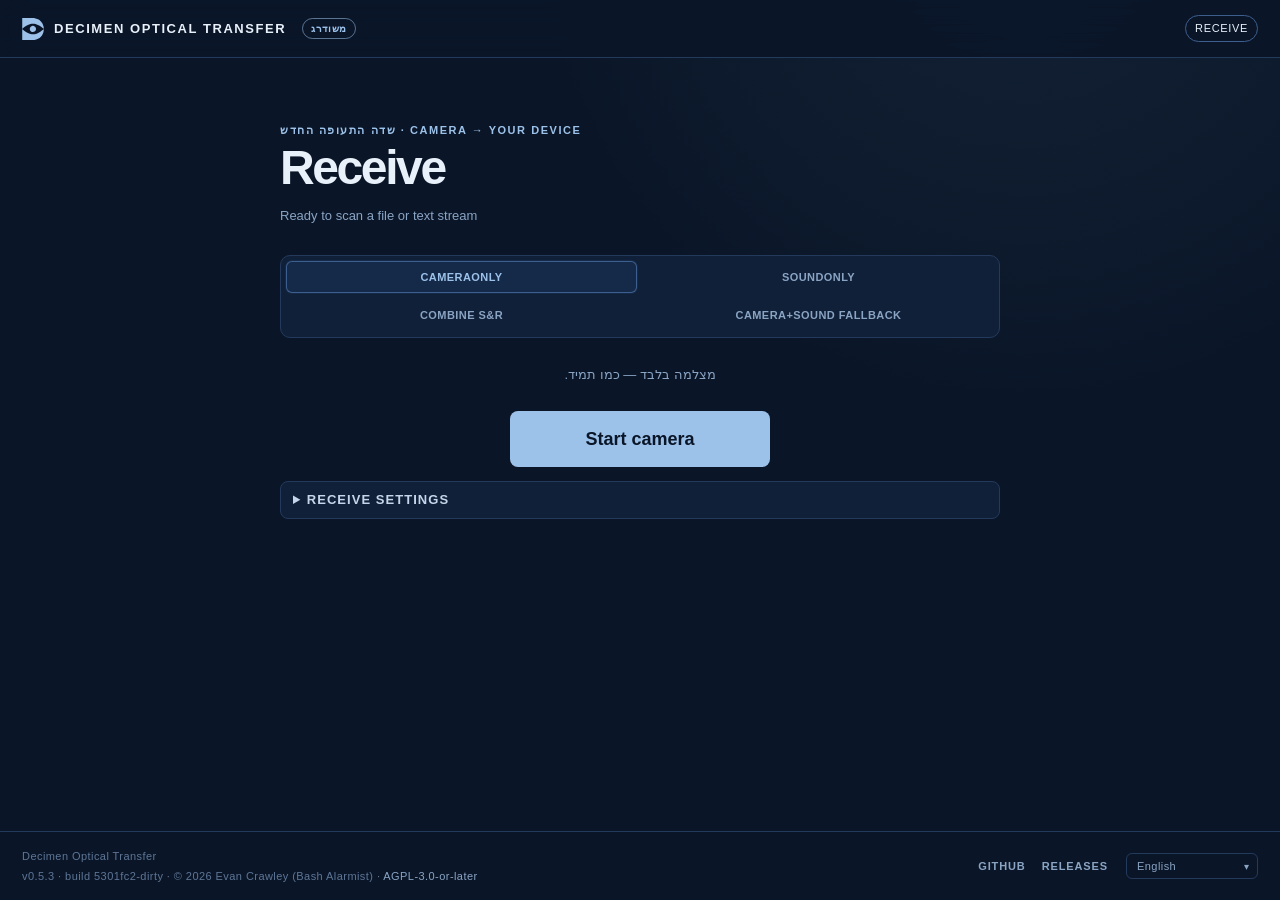
==== commit a9c1177d: "Fix sender SyntaxError: restore missing brace closing soundTxLoop. Verified node --check on sources," ====
--- a/decimen-receiver.html
+++ b/decimen-receiver.html
@@ -12356,6 +12356,7 @@
       setStatus(String(err.message || err), true);
     }
     if (state.running) state.txTimer = setTimeout(soundTxLoop, 200);
+  }
 
   function cameraTxLoop() {
     if (!state.running || !state.session) return;
